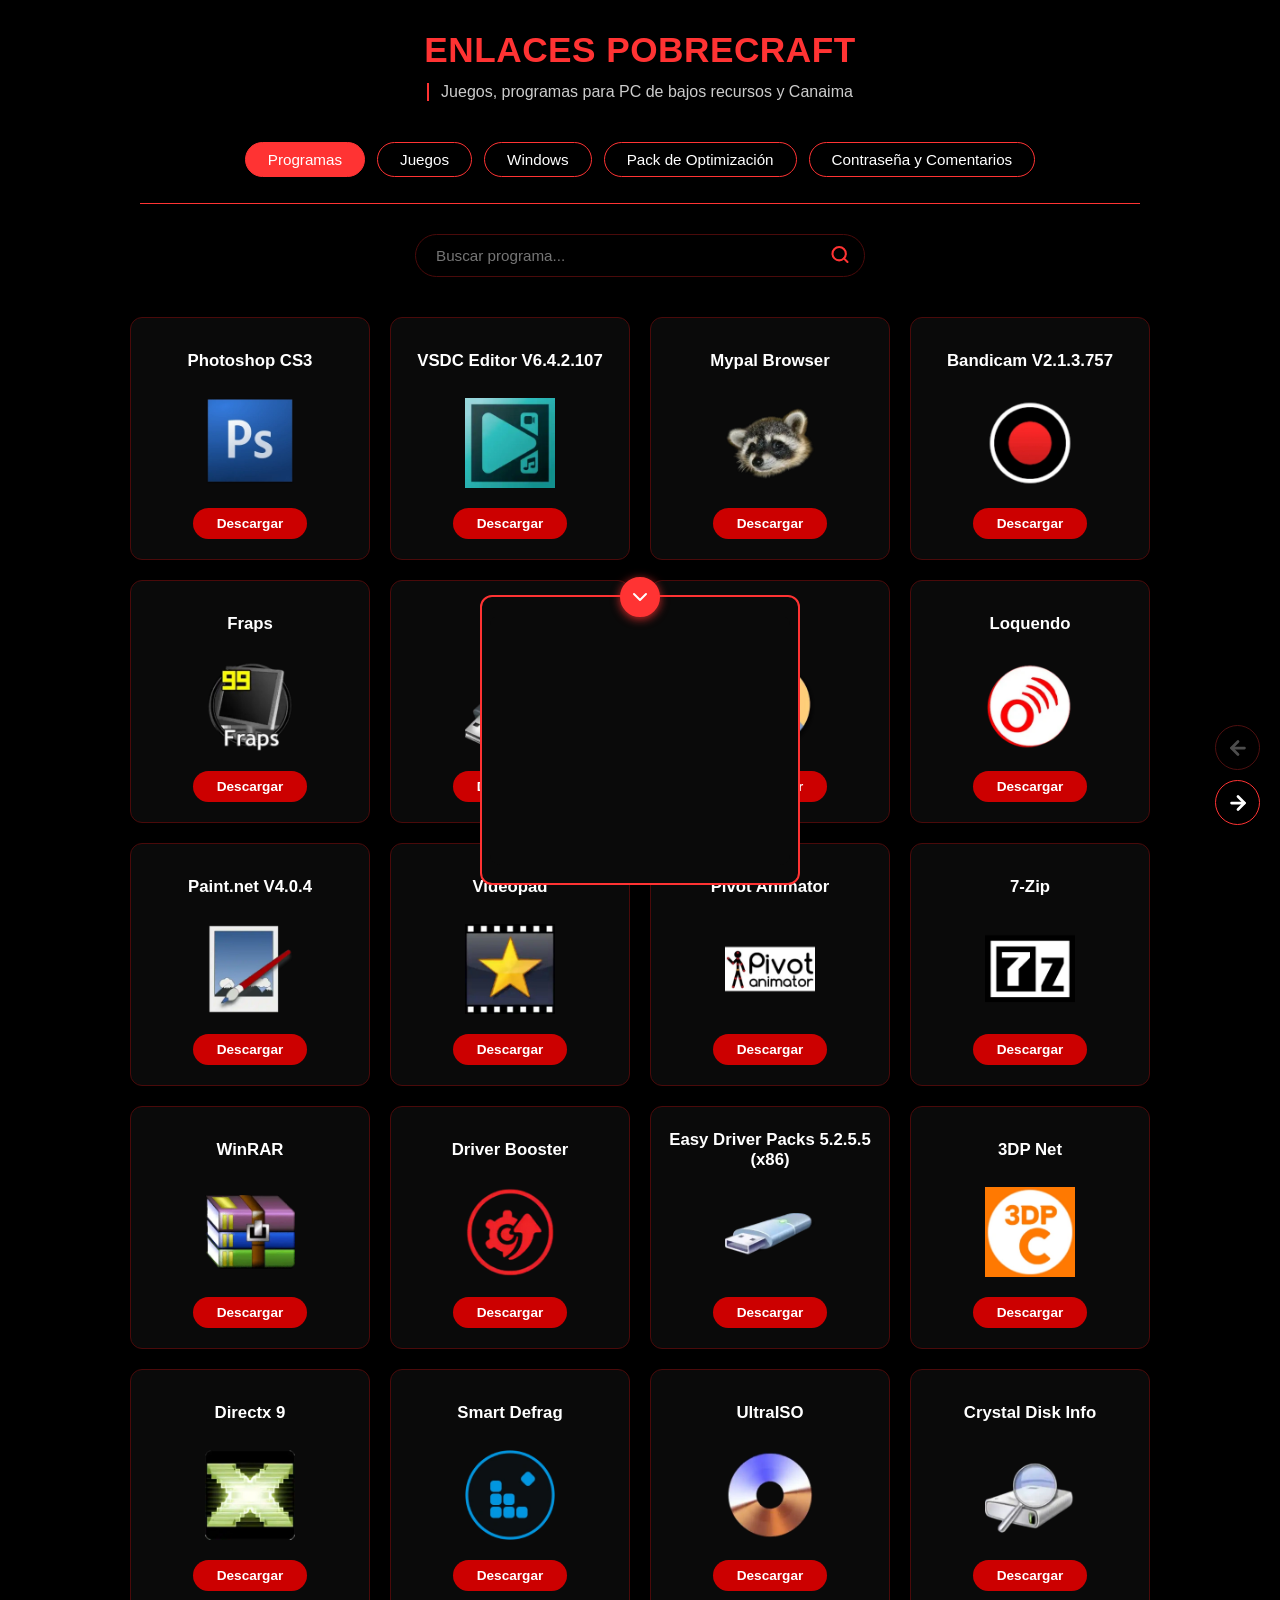
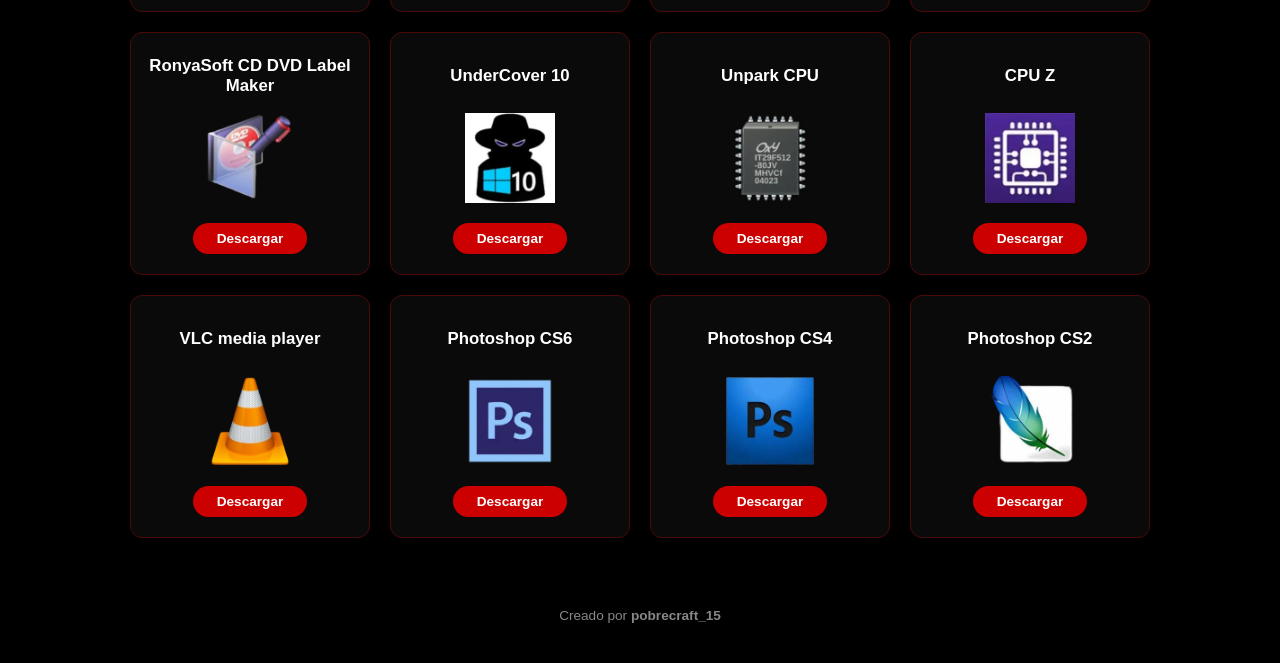
==== index.html @ 485fcf5f "Update index.html" ====
<!doctypehtml><html lang=es><meta charset=UTF-8><meta content="width=device-width,initial-scale=1"name=viewport><meta content=0d13cf83eda717b4641b2964db756dd1c4024d02 name=0d13cf83eda717b4641b2964db756dd1c4024d02><title>Enlaces Pobrecraft, Juegos para PC de Bajos Recursos y Canaima</title><meta content="Descarga gratis juegos, programas, sistemas Windows y packs de optimización para la Canaima y PC de bajos recursos. Enlaces directos de MediaFire, Google Drive y Pixeldrain."name=description><meta content="pobrecraft, enlaces pobrecraft, juegos para pc de bajos recursos, juegos para canaima, programas livianos, windows lite, minios, optimizar pc, descargar juegos gratis, juegos de canaima viejos, pack de juegos flash para pc, windows 7 minios 32 bits, juegos para canaima, pack de juegos para pc, juegos para canaima letras rojas, descargar windows 7 minios"name=keywords><meta content=Pobrecraft name=author><meta content="index, follow, max-image-preview:large"name=robots><meta content=#000000 name=theme-color><meta content=" default-src 'self'; script-src 'self' 'unsafe-inline' https://cdn.jsdelivr.net https://cdnjs.cloudflare.com https://quarrelsomebitter.com; style-src 'self' 'unsafe-inline'; img-src 'self' data: https: https://quarrelsomebitter.com; media-src 'self' https: blob:; connect-src 'self' https://*.supabase.co wss://*.supabase.co https://cdn.jsdelivr.net https://cdnjs.cloudflare.com https://quarrelsomebitter.com; frame-src 'self' https://quarrelsomebitter.com https://*.a-ads.com; "http-equiv=Content-Security-Policy><link href=https://pobrecraft.qzz.io/ rel=canonical><meta content=website property=og:type><meta content="Enlaces Pobrecraft"property=og:site_name><meta content="🎮 Juegos y Programas para PC de Bajos Recursos y Canaima"property=og:title><meta content="Más de 100 juegos clásicos, programas livianos, Windows MiniOS y packs de optimización. Todo gratis y probado para PC patata y laptop del gobierno. 👇 Link en los comentarios"property=og:description><meta content=https://pobrecraft.qzz.io/ property=og:url><meta content=https://pobrecraft.qzz.io/img/portada-pobrecraft.jpeg property=og:image><meta content=https://pobrecraft.qzz.io/img/portada-pobrecraft.jpeg property=og:image:secure_url><meta content=image/jpeg property=og:image:type><meta content=1024 property=og:image:width><meta content=1024 property=og:image:height><meta content="Enlaces Pobrecraft - Juegos y programas para PC de bajos recursos"property=og:image:alt><meta content=es_ES property=og:locale><link href=https://cdn.jsdelivr.net rel=preconnect crossorigin><link href=img/icon.webp rel=icon type=image/png><script type=application/ld+json>{
    "@context": "https://schema.org",
    "@type": "WebSite",
    "name": "Enlaces Pobrecraft",
    "url": "https://pobrecraft.qzz.io/",
    "description": "Descarga gratis juegos, programas, sistemas Windows y packs de optimización para la Canaima y PC de bajos recursos.",
    "inLanguage": "es",
    "publisher": {
      "@type": "Organization",      "name": "Pobrecraft",
      "logo": {
        "@type": "ImageObject",
        "url": "https://pobrecraft.qzz.io/img/portada-pobrecraft.jpeg"
      }
    }
  }</script><script>!function(){try{var a=navigator.hardwareConcurrency||2,e=navigator.deviceMemory||2;(a<=2||e<=2)&&document.documentElement.classList.add("low-power")}catch(a){}}()</script><style>:root{--bg-primary:#000000;--bg-secondary:#0a0a0a;--bg-input:#000000;--text-light:#ffffff;--text-muted:#cccccc;--text-dark:#888888;--red-main:#ff3333;--red-dark:#4a0a0a;--red-hover:#cc0000}*{margin:0;padding:0;box-sizing:border-box}body{background:var(--bg-primary);font-family:"Segoe UI",Tahoma,Arial,sans-serif;color:var(--text-light);padding:20px}body.modal-abierto{overflow:hidden!important}.container{max-width:1000px;margin:0 auto;text-align:center;padding:10px 20px 20px}.header h1{font-size:2.2rem;color:var(--red-main);font-weight:600;margin-bottom:8px;letter-spacing:.5px}.subheader{color:var(--text-muted);font-size:1rem;border-left:2px solid var(--red-main);padding-left:12px;display:inline-block;margin-top:5px}.tabs-container{margin:15px auto 30px;max-width:1000px}.tabs{display:flex;flex-wrap:wrap;justify-content:center;border-bottom:1px solid var(--red-main);padding-bottom:20px}.tab-label{background:var(--bg-primary);color:var(--text-light);border:1px solid var(--red-main);border-radius:50px;padding:8px 22px;margin:6px;cursor:pointer;font-weight:500;font-size:.95rem}.tab-label:hover{background:var(--red-dark)}input[type=radio]{display:none}#tab1:checked~.tabs-container .tabs .tab-label[for=tab1],#tab2:checked~.tabs-container .tabs .tab-label[for=tab2],#tab3:checked~.tabs-container .tabs .tab-label[for=tab3],#tab4:checked~.tabs-container .tabs .tab-label[for=tab4],#tab5:checked~.tabs-container .tabs .tab-label[for=tab5]{background:var(--red-main);color:#fff}.contenidos{max-width:1100px;margin:0 auto}.tab-content{display:none}#tab1:checked~.contenidos #contenido-programas,#tab2:checked~.contenidos #contenido-juegos,#tab3:checked~.contenidos #contenido-sistemas,#tab4:checked~.contenidos #contenido-pack-de-optimizacion,#tab5:checked~.contenidos #contenido-como-descargar{display:block}.search-wrapper{position:relative;width:100%;max-width:450px;margin:0 auto 30px}.search-input{width:100%;padding:12px 40px 12px 20px;background:var(--bg-input);border:1px solid var(--red-dark);color:var(--text-light);border-radius:50px;font-size:.95rem}.search-input:focus{border-color:var(--red-main);outline:0}.btn-buscar{position:absolute;right:15px;top:50%;transform:translateY(-50%);background:0 0;border:none;color:var(--red-main);cursor:pointer}.grid-cards{display:flex;flex-wrap:wrap;justify-content:center}.card{background:var(--bg-secondary);border:1px solid var(--red-dark);border-radius:12px;padding:20px 15px;margin:10px;flex:1 1 210px;max-width:240px;display:flex;flex-direction:column;align-items:center;text-align:center;content-visibility:auto;contain-intrinsic-size:240px 260px}.card:hover{border-color:var(--red-main)}.card strong{font-size:1.05rem;color:var(--text-light);margin-bottom:15px;min-height:45px;display:flex;align-items:center;justify-content:center}.card h3{font-size:1.05rem;color:var(--text-light);margin-bottom:15px;min-height:45px;display:flex;align-items:center;justify-content:center;font-weight:700}.card img{width:90px;height:90px;object-fit:contain;margin-bottom:20px}.btn-descargar{background:var(--red-hover);color:#fff;text-decoration:none;font-weight:700;font-size:.85rem;padding:8px 24px;border-radius:50px;display:inline-block}.btn-descargar:hover{background:var(--red-main)}.oculto-busqueda,.oculto-pagina{display:none!important}.no-results{text-align:center;color:var(--text-muted);margin-top:20px;padding:20px}.paginacion-flotante{position:fixed;bottom:75px;right:20px;display:none;flex-direction:column;align-items:center;z-index:100005}.paginacion-flotante.activa{display:flex}.btn-flotante-pag,.btn-subir{background:var(--bg-primary);color:var(--text-light);width:45px;height:45px;border-radius:50%;border:1px solid var(--red-main);margin-top:10px;display:flex;align-items:center;justify-content:center;cursor:pointer}.btn-flotante-pag:hover,.btn-subir:hover{background:var(--red-main)}.btn-subir{position:fixed;bottom:20px;right:20px;display:none;z-index:100005}.sugerencias-box{position:absolute;top:48px;width:100%;background:var(--bg-secondary);border:1px solid var(--red-dark);border-radius:15px;z-index:1000;overflow:hidden;display:none;text-align:left}.sugerencia-item{padding:10px 20px;cursor:pointer;color:var(--text-muted);border-bottom:1px solid var(--red-dark)}.sugerencia-item:hover{background:var(--red-dark);color:var(--text-light)}.lista-simple{background:var(--bg-secondary);border-radius:15px;padding:20px;border:1px solid var(--red-dark)}.seccion-titulo{color:var(--red-main);font-size:1.8rem;margin:30px 0 20px 0;text-align:center}footer{text-align:center;margin-top:40px;padding:20px;color:var(--text-dark);font-size:.85rem}.caja-descarga{background:var(--bg-secondary);border:1px solid var(--red-dark);border-radius:2px;padding:20px 15px;max-width:650px;margin:1px auto;display:flex;flex-direction:column;align-items:center;text-align:center}#titulo-producto{color:var(--red-main);font-size:2.2rem;margin-bottom:5px;font-weight:700}.img-producto{width:150px;height:80px;object-fit:contain;border-radius:0;margin-bottom:8px;box-shadow:none}.btn-obtener .icon-servidor{width:64px;height:70px;margin-left:5px;object-fit:contain}.texto-info{color:var(--text-muted);font-size:1.1rem;margin-bottom:1px}.contenedor-enlace{margin:15px 0 25px 0;min-height:50px;display:flex;justify-content:center;align-items:center}.contador-texto{font-size:1.3rem;font-weight:700}.btn-obtener{background:#00c;color:#fff;text-decoration:none;font-weight:700;font-size:1.2rem;padding:12px 35px;border-radius:50px;display:flex;align-items:center;justify-content:center}.btn-obtener:hover{background:#00f}.btn-obtener .icon-servidor{width:40px;height:30px;margin-left:5px}.seccion-requisitos{width:100%;text-align:left;margin-top:15px;padding-top:20px;border-top:1px solid var(--red-dark);color:var(--text-light);line-height:1.6}.seccion-requisitos h3{color:var(--red-main);font-size:1.4rem;margin-bottom:15px}.seccion-requisitos b,.seccion-requisitos strong{color:var(--text-muted)}.btn-obtener.google{background:#0f9d58}.btn-obtener.google:hover{background:#0b8043}.btn-obtener.nada:hover{background:red}.btn-obtener.rojo{background:var(--red-hover)}.btn-obtener.rojo:hover{background:var(--red-main)}.btn-obtener.pixeldrain{background:#08c}.btn-obtener.pixeldrain:hover{background:#069}@media (max-width:768px){.header h1{font-size:1.8rem}.subheader{font-size:.95rem;border-left:none;padding-left:0;display:block;margin-top:10px}.tabs{flex-wrap:wrap;justify-content:center;border-bottom:none;padding-bottom:10px}.tab-label{flex:1 1 40%;text-align:center;margin:5px}.caja-descarga{margin:15px auto;padding:20px 15px;max-width:100%}}@media (max-width:480px){body{padding:10px}.header h1{font-size:1.5rem}.tab-label{flex:1 1 100%;margin:4px 0}.search-wrapper{max-width:100%}.search-input{padding:14px 45px 14px 20px;font-size:1rem}.card{flex:1 1 100%;max-width:100%;margin:10px 0}.paginacion-flotante{right:10px;bottom:65px}.btn-flotante-pag,.btn-subir{width:40px;height:40px;margin-top:8px}.btn-flotante-pag svg,.btn-subir svg{width:18px;height:18px}}.modal-overlay{position:fixed;top:0;left:0;width:100%;height:100%;background:rgba(0,0,0,.95);display:flex;justify-content:center;align-items:flex-start;padding:0;z-index:9999;overflow-y:auto}.modal-content.caja-descarga{position:relative;width:100%;min-height:100vh;height:auto;max-width:100%;max-height:none;border-radius:0;border:none;overflow:visible;margin:0;padding:50px 20px 30px 20px;box-sizing:border-box;display:flex;flex-direction:column;align-items:center;text-align:center;background:var(--bg-secondary)}.modal-close{position:fixed;top:15px;right:20px;background:rgba(255,255,255,.08);border:1px solid var(--red-main);color:var(--text-light);width:42px;height:42px;border-radius:50%;font-size:1.8rem;cursor:pointer;display:flex;align-items:center;justify-content:center;z-index:10000}.modal-close:hover{background:var(--red-main);color:#fff}.modal-content.modal-ampliado{width:100%;max-width:100%;min-height:100vh;height:auto;max-height:none;background:var(--bg-primary);border:none;border-radius:0;padding:30px 20px 100px;position:relative;justify-content:flex-start}.modal-content.modal-ampliado .modal-close{position:fixed;top:15px;right:20px;background:rgba(255,255,255,.08);border:none;width:40px;height:40px;border-radius:50%;color:var(--text-muted);font-size:1.6rem;display:flex;align-items:center;justify-content:center;z-index:10000}.modal-content.modal-ampliado .modal-close:hover{background:var(--red-main);color:#fff}.modal-header-horizontal{display:flex;align-items:center;justify-content:center;gap:25px;width:100%;margin-bottom:20px;flex-wrap:wrap}.modal-header-horizontal .img-producto{width:110px;height:110px;object-fit:contain;border-radius:15px;margin-bottom:0}.modal-header-horizontal #modal-titulo{font-size:2.3rem;color:var(--text-light);font-weight:700;margin:0;text-align:left}.modal-descripcion{background:0 0;border:none;width:100%;max-width:800px;padding:0;margin:10px auto 20px auto}.seccion-requisitos{width:100%;max-width:800px;margin:0 auto;border-top:none;padding-top:0;text-align:center}.seccion-requisitos h3{color:var(--text-light);font-size:1.1rem;margin-bottom:15px}.seccion-requisitos ul{list-style:none;padding:0;margin:0;display:grid;grid-template-columns:repeat(auto-fit,minmax(200px,1fr));gap:12px}.seccion-requisitos ul li{background:var(--bg-secondary);border:1px solid var(--red-dark);border-radius:6px;padding:12px 15px;font-size:.9rem;color:var(--text-light);display:flex;align-items:center;text-align:left}.seccion-requisitos ul li b,.seccion-requisitos ul li strong{color:var(--red-main);min-width:80px;margin-right:5px}.contenedor-enlace{margin:20px 0 15px 0}@media (max-width:768px),(max-height:600px){.modal-header-horizontal .img-producto{width:85px;height:85px}.modal-header-horizontal #modal-titulo{font-size:1.8rem}.modal-content.modal-ampliado{padding:20px 15px}.seccion-requisitos ul{grid-template-columns:1fr 1fr}}@media (max-width:480px){.seccion-requisitos ul{grid-template-columns:1fr}}body.modal-abierto .btn-subir,body.modal-abierto .paginacion-flotante{display:none!important}.contenedor-ads-fijo{position:fixed!important;bottom:15px!important;left:50%!important;transform:translateX(-50%)!important;width:320px!important;height:290px!important;max-width:calc(100vw - 30px)!important;background:var(--bg-secondary)!important;border:2px solid var(--red-main)!important;border-radius:12px!important;z-index:100000!important;display:flex!important;justify-content:center!important;align-items:center!important;overflow:visible!important;pointer-events:auto!important;box-shadow:0 6px 24px rgb(0 0 0 / .85)!important}#frame{width:300px!important;height:250px!important;max-width:100%!important;max-height:100%!important;overflow:hidden!important;display:flex!important;align-items:center!important;justify-content:center!important;position:relative!important}#frame>*{max-width:100%!important;max-height:100%!important}.ad-cerrar-btn{position:absolute!important;top:-20px!important;left:50%!important;transform:translateX(-50%)!important;background:var(--red-main)!important;border:2px solid var(--red-main)!important;border-radius:50%!important;width:40px!important;height:40px!important;display:flex!important;justify-content:center!important;align-items:center!important;cursor:pointer!important;color:#fff!important;z-index:100002!important;pointer-events:auto!important;box-shadow:0 2px 10px rgb(255 51 51 / .8)!important;transition:transform .15s ease,background .15s ease!important}.ad-cerrar-btn:hover{background:#f55!important;border-color:#f55!important;transform:translateX(-50%) scale(1.1)!important}.comentarios-seccion{max-width:600px;margin:0 auto;text-align:left}.comentario-formulario{display:flex;flex-direction:column;gap:14px;background:var(--bg-secondary);border:1px solid var(--red-dark);padding:20px;border-radius:14px}.comentario-avatar-preview-wrap{display:flex;align-items:center;gap:15px}.comentario-avatar-img{width:55px;height:55px;border-radius:8px;object-fit:cover;flex-shrink:0}.btn-subir-avatar:hover{background:var(--red-dark);border-color:var(--red-main)}.avatar-tip{font-size:.75rem;color:var(--text-dark)}.lista-comentarios{display:flex;flex-direction:column;gap:12px;margin-top:10px}.comentario-swipe-wrap{position:relative}.comentario-swipe-icon{position:absolute;top:0;left:0;bottom:0;width:60px;display:flex;align-items:center;justify-content:center;color:var(--red-main);opacity:0;z-index:0;pointer-events:none}.comentario-tarjeta{display:flex;gap:14px;background:0 0;border:none;border-radius:0;padding:8px 0;transition:opacity .2s ease,transform .2s ease;position:relative;z-index:1;touch-action:pan-y}.comentario-tarjeta.arrastrando{transition:none;cursor:grabbing}.comentario-tarjeta-avatar{width:44px;height:44px;border-radius:50%;object-fit:cover;background:#000;flex-shrink:0}.comentario-tarjeta-avatar-reply{width:34px;height:34px}.comentario-tarjeta-contenido{display:flex;flex-direction:column;gap:5px;width:100%;align-items:flex-start}.comentario-tarjeta-header{display:flex;justify-content:space-between;align-items:center;flex-wrap:wrap;gap:8px}.comentario-autor{color:var(--red-main);font-size:.95rem}.comentario-fecha{color:var(--text-dark);font-size:.75rem}.comentario-mensaje{color:var(--text-muted);font-size:.9rem;line-height:1.4;word-break:break-word}.comentario-mensaje-imagen{max-width:100%;max-height:280px;border-radius:10px;margin-top:8px;margin-left:0;margin-right:0;display:block;object-fit:contain}.comentario-acciones{display:flex;gap:14px;margin-top:4px}.btn-responder-texto{background:0 0;border:none;color:var(--text-dark);font-size:.8rem;font-weight:700;cursor:pointer;padding:0}.btn-responder-texto:hover{color:var(--red-main)}.comentario-respuestas-lista{margin:10px 0 0 58px;display:flex;flex-direction:column;gap:10px;border-left:none;padding-left:0}@media (max-width:480px){.comentario-respuestas-lista{margin-left:30px}}.comentario-respuesta-caja{display:none;margin:10px 0 4px 0;gap:10px}.comentario-respuesta-caja.activa{display:flex;align-items:flex-start;animation:comentario-respuesta-aparecer .15s ease}@keyframes comentario-respuesta-aparecer{from{opacity:0;transform:translateY(-4px)}to{opacity:1;transform:translateY(0)}}.comentario-respuesta-caja img{width:32px;height:32px;border-radius:50%;object-fit:cover;background:#000;flex-shrink:0;margin-top:2px}.form-respuesta{flex:1;min-width:0}.comentario-respuesta-input-wrap{display:flex;flex-direction:column;gap:8px}.comentario-respuesta-nombre{background:var(--bg-input);border:none;border-bottom:1px solid var(--red-dark);color:var(--text-light);font-size:.8rem;padding:4px 2px;max-width:220px}.comentario-respuesta-nombre:focus{outline:0;border-bottom-color:var(--red-main)}.comentario-respuesta-textarea{width:100%;background:var(--bg-input);border:none;border-bottom:2px solid var(--red-dark);color:var(--text-light);padding:6px 2px;font-size:.9rem;resize:none;font-family:inherit}.comentario-respuesta-textarea:focus{outline:0;border-bottom-color:var(--red-main)}.comentario-respuesta-acciones{display:flex;align-items:center;gap:8px}.btn-adjuntar-imagen{display:flex;align-items:center;justify-content:center;width:34px;height:34px;border-radius:50%;border:1px solid var(--red-dark);color:var(--text-light);cursor:pointer;flex-shrink:0}.btn-adjuntar-imagen:hover{border-color:var(--red-main);color:var(--red-main)}.btn-respuesta-cancelar,.btn-respuesta-enviar{border-radius:20px;padding:6px 16px;font-size:.85rem;font-weight:600;cursor:pointer;border:none}.btn-respuesta-cancelar{background:0 0;color:var(--text-muted)}.btn-respuesta-cancelar:hover{color:var(--text-light)}.btn-respuesta-enviar{background:var(--red-hover);color:#fff}.btn-respuesta-enviar:hover{background:var(--red-main)}.btn-respuesta-enviar:disabled{opacity:.6;cursor:default}.comentario-imagen-adjunta-wrap{display:flex;align-items:center;gap:12px}.comentario-imagen-preview-wrap{display:none;position:relative;width:70px}.comentario-imagen-preview-wrap.activa{display:inline-block}.comentario-imagen-preview{width:70px;height:70px;object-fit:cover;border-radius:8px;display:block}.btn-quitar-imagen{position:absolute;top:-8px;right:-8px;width:22px;height:22px;border-radius:50%;background:var(--bg-primary);border:1px solid var(--red-main);color:#fff;display:flex;align-items:center;justify-content:center;cursor:pointer;font-size:.9rem;line-height:1;padding:0}.comentarios-header-row{display:flex;align-items:center;justify-content:space-between;gap:10px;position:relative;margin:25px 0 15px}.comentarios-titulo{color:var(--text-light);margin:0;text-align:left;border-left:3px solid var(--red-main);padding-left:10px}.btn-notificaciones{position:relative;background:0 0;border:1px solid var(--red-dark);color:var(--text-light);width:38px;height:38px;border-radius:50%;display:none;align-items:center;justify-content:center;cursor:pointer;flex-shrink:0}.btn-notificaciones:hover{border-color:var(--red-main);color:var(--red-main)}.badge-notificaciones{position:absolute;top:-4px;right:-4px;background:var(--red-main);color:#fff;font-size:.65rem;font-weight:700;min-width:16px;height:16px;border-radius:8px;display:none;align-items:center;justify-content:center;padding:0 4px}.panel-notificaciones{display:none;position:absolute;top:110%;right:0;width:280px;max-height:320px;overflow-y:auto;background:var(--bg-secondary);border:1px solid var(--red-dark);border-radius:12px;padding:6px;z-index:500}.panel-notificaciones.activo{display:block}.notificacion-item{padding:10px;border-bottom:1px solid #1f1f1f;font-size:.8rem;color:var(--text-muted);cursor:pointer;text-align:left;border-radius:8px}.notificacion-item:last-child{border-bottom:none}.notificacion-item:hover{background:#151515}.notificacion-item strong{color:var(--red-main)}.notificacion-vacia{text-align:center;color:var(--text-dark);font-size:.8rem;padding:14px}@media (max-width:480px){.comentario-respuestas-lista{margin-left:30px;padding-left:10px}}.respuesta-status{color:var(--red-main);font-size:.8rem;min-height:1em}.toast-notificacion{position:fixed;top:20px;left:50%;transform:translateX(-50%);width:calc(100% - 40px);max-width:380px;background:var(--bg-secondary);border:1px solid var(--red-main);border-radius:12px;padding:12px 16px;color:var(--text-muted);font-size:.9rem;text-align:left;cursor:pointer;z-index:100010;animation:comentario-respuesta-aparecer .2s ease}.toast-notificacion strong{color:var(--red-main)}.btn-ver-respuestas{display:inline-flex;align-items:center;gap:6px;margin:8px 0 4px 58px;background:0 0;border:none;color:var(--red-main);font-size:.85rem;font-weight:700;cursor:pointer;padding:6px 12px;border-radius:20px;transition:background .2s;width:fit-content}.btn-ver-respuestas:hover{background:rgba(255,51,51,.1)}.btn-ver-respuestas svg{transition:transform .2s ease}.btn-ver-respuestas.activo svg{transform:rotate(180deg)}@media (max-width:480px){.btn-ver-respuestas{margin-left:30px}}.comentario-avatar-img{width:55px;height:55px;border-radius:8px;object-fit:contain;background:0 0;flex-shrink:0;display:block}.comentario-tarjeta-avatar{width:44px;height:44px;border-radius:8px;object-fit:contain;background:0 0;flex-shrink:0;display:block}.comentario-tarjeta-avatar-reply{width:34px;height:34px}.comentario-respuesta-caja img{width:32px;height:32px;border-radius:6px;object-fit:contain;background:0 0;flex-shrink:0;margin-top:2px;display:block}.comentario-avatar-img{padding:2px}.comentario-tarjeta-avatar{padding:2px}.comentario-respuesta-caja img{padding:2px}.comentario-referencia{display:inline-block;font-size:.75rem;color:var(--red-main);background:rgba(255,51,51,.08);border-left:2px solid var(--red-main);padding:3px 8px;border-radius:4px;margin-bottom:4px;font-weight:600}.comentario-referencia strong{color:#f66;font-weight:700}.input-nombre-wrapper{position:relative;width:100%}.input-nombre-wrapper .search-input{padding-right:48px}.btn-editar-nombre{position:absolute;right:10px;top:50%;transform:translateY(-50%);background:0 0;border:none;color:var(--text-dark);cursor:pointer;padding:7px;border-radius:50%;display:flex;align-items:center;justify-content:center;transition:color .2s,background .2s}.btn-editar-nombre:hover{color:var(--red-main);background:rgba(255,51,51,.1)}.btn-voto{display:inline-flex;align-items:center;gap:4px;background:0 0;border:none;color:var(--text-dark);cursor:pointer;padding:4px 8px;border-radius:20px;font-size:.85rem;font-weight:600;transition:background .2s,color .2s}.btn-voto:hover{background:rgba(255,255,255,.06);color:var(--text-light)}.btn-voto .icono-voto{font-size:1rem;line-height:1}.btn-voto .contador-voto{font-size:.8rem;color:var(--text-muted)}.btn-borrar-comentario{background:0 0;border:none;color:var(--text-dark);cursor:pointer;padding:5px;border-radius:50%;display:inline-flex;align-items:center;justify-content:center;margin-left:auto;transition:color .2s,background .2s}.btn-borrar-comentario:hover{color:var(--red-main);background:rgba(255,51,51,.1)}.btn-adjuntar-gif{background:0 0;color:var(--text-light);font-weight:700}.btn-adjuntar-gif:hover{border-color:var(--red-main);color:var(--red-main)}.comentario-imagen-adjunta-wrap::after{content:"GIF máx 2 MB";font-size:.7rem;color:var(--text-dark);margin-left:auto}.comentario-mensaje-gif{max-width:100%;max-height:280px;border-radius:10px;margin-top:8px;display:block;object-fit:contain}#comment-email{max-width:100%}#comment-form{max-width:550px;margin-left:auto;margin-right:auto;margin-top:40px}.lista-comentarios{display:flex;flex-direction:column;gap:18px;margin-top:10px}video.comentario-mensaje-gif{max-width:100%;max-height:280px;border-radius:10px;margin-top:8px;display:block;object-fit:contain;background:#000}video.comentario-imagen-preview{width:70px;height:70px;object-fit:cover;border-radius:8px;display:block;background:#000}.btn-adjuntar-video{background:0 0;color:var(--text-light);font-weight:700}.btn-adjuntar-video:hover{border-color:#08c;color:#08c}.video-wrap{position:relative;display:block;width:100%;max-width:480px;line-height:0;cursor:pointer;margin-top:8px;border-radius:10px;overflow:hidden}video.video-reproducible{display:block;max-width:100%;width:100%;max-height:480px;min-height:180px;border-radius:10px;background:#000;cursor:pointer;object-fit:contain}.video-wrap::after{content:"";position:absolute;top:50%;left:50%;transform:translate(-50%,-50%) scale(.9);width:54px;height:54px;background-color:rgba(0,0,0,.55);background-image:url("data:image/svg+xml;utf8,<svg xmlns='http://www.w3.org/2000/svg' viewBox='0 0 24 24' fill='%23ffffff'><polygon points='8,5 19,12 8,19'/></svg>");background-size:26px 26px;background-repeat:no-repeat;background-position:56% 50%;border-radius:50%;pointer-events:none;opacity:0;transition:opacity .15s ease,transform .15s ease;z-index:2}.video-wrap[data-paused=true]::after{opacity:1;transform:translate(-50%,-50%) scale(1)}.video-wrap:hover::after{opacity:1;transform:translate(-50%,-50%) scale(1)}.video-wrap[data-paused=false]::after{content:"";background-image:url("data:image/svg+xml;utf8,<svg xmlns='http://www.w3.org/2000/svg' viewBox='0 0 24 24' fill='%23ffffff'><rect x='6' y='5' width='4' height='14' rx='1'/><rect x='14' y='5' width='4' height='14' rx='1'/></svg>");background-size:22px 22px;background-repeat:no-repeat;background-position:center;font-size:0;padding-left:0}.video-wrap[data-paused=false]:not(:hover)::after{opacity:0;transform:translate(-50%,-50%) scale(.9)}.comentario-swipe-wrap{content-visibility:auto;contain-intrinsic-size:90px}.seo-banner{background:var(--bg-secondary);border:1px solid var(--red-dark);border-radius:12px;padding:15px 20px;margin:0 auto 30px auto;max-width:800px;color:var(--text-muted);font-size:.9rem;line-height:1.6;text-align:center}.seo-banner strong{color:var(--text-light)}.seo-banner{position:relative;padding-right:40px}.btn-cerrar-seo{position:absolute;top:5px;right:10px;background:0 0;border:none;color:var(--text-dark);font-size:1.5rem;font-weight:700;cursor:pointer;line-height:1;padding:0;transition:color .2s}.btn-cerrar-seo:hover{color:var(--red-main)}.comment-video-container{position:relative;width:100%;max-width:480px;margin-top:8px;border-radius:10px;overflow:hidden;background:#000;cursor:pointer;min-height:180px}.video-thumbnail{position:relative;width:100%;padding-top:56.25%;background:#111}.video-poster{position:absolute;top:0;left:0;width:100%;height:100%;object-fit:cover;display:block}.video-play-icon{position:absolute;top:50%;left:50%;transform:translate(-50%,-50%);width:64px;height:64px;background:rgb(0 0 0 / .6);border-radius:50%;display:flex;align-items:center;justify-content:center;transition:background .2s,transform .2s;pointer-events:none}.video-thumbnail:hover .video-play-icon{background:rgb(255 51 51 / .9);transform:translate(-50%,-50%) scale(1.1)}.video-loading-overlay{position:absolute;top:0;left:0;width:100%;height:100%;background:rgb(0 0 0 / .85);display:flex;flex-direction:column;align-items:center;justify-content:center;z-index:10}.circular-progress{position:relative;width:100px;height:100px;display:flex;align-items:center;justify-content:center}.progress-ring{position:absolute;top:0;left:0;transform:rotate(-90deg)}.progress-ring__circle{transition:stroke-dashoffset .1s linear}.cancel-loading-btn{position:absolute;background:0 0;border:none;color:#fff;font-size:24px;cursor:pointer;width:40px;height:40px;display:flex;align-items:center;justify-content:center;border-radius:50%;transition:background .2s;z-index:11}.cancel-loading-btn:hover{background:rgb(255 255 255 / .2)}.progress-percentage{margin-top:10px;color:#fff;font-size:14px;font-weight:600;text-align:center;z-index:11}.comment-video{width:100%;display:block;max-height:480px;background:#000}.comentario-tarjeta{position:relative}.comentario-tarjeta.comentario-propio::after{content:"TÚ";position:absolute;top:0;right:0;font-size:.6rem;font-weight:700;color:#0f9d58;background:rgb(15 157 88 / .15);padding:2px 6px;border-radius:4px;letter-spacing:.5px}.comentario-tarjeta.arrastrando{will-change:transform}.comentario-mensaje-gif,.video-reproducible{transform:translateZ(0)}html.low-power *,html.low-power ::after,html.low-power ::before{animation-duration:0s!important;animation-iteration-count:1!important;animation-delay:0s!important;transition-duration:50ms!important;transition-delay:0s!important}html.low-power .card:hover{border-color:var(--red-dark)!important}html.low-power .btn-descargar:hover{background:var(--red-hover)!important}html.low-power .btn-obtener.google:hover,html.low-power .btn-obtener.pixeldrain:hover,html.low-power .btn-obtener.rojo:hover,html.low-power .btn-obtener:hover{background:inherit!important}html.low-power .contenedor-ads-fijo{box-shadow:none!important}html.low-power .modal-overlay{background:#0a0a0a!important}html.low-power .toast-notificacion{animation:none!important}.contenedor-ads-fijo{position:fixed!important;bottom:15px!important;left:50%!important;transform:translateX(-50%)!important;width:320px!important;height:290px!important;max-width:calc(100vw - 30px)!important;background:var(--bg-secondary)!important;border:2px solid var(--red-main)!important;border-radius:12px!important;z-index:100000!important;display:flex!important;justify-content:center!important;align-items:center!important;overflow:visible!important;pointer-events:auto!important;box-shadow:0 6px 24px rgb(0 0 0 / .85)!important}.ad-cerrar-btn{position:absolute!important;top:-20px!important;left:50%!important;transform:translateX(-50%)!important;background:var(--red-main)!important;border:2px solid var(--red-main)!important;border-radius:50%!important;width:40px!important;height:40px!important;display:flex!important;justify-content:center!important;align-items:center!important;cursor:pointer!important;color:#fff!important;z-index:100002!important;pointer-events:auto!important;box-shadow:0 2px 10px rgb(255 51 51 / .8)!important;transition:transform .15s ease,background .15s ease!important}.ad-cerrar-btn:hover{background:#f55!important;border-color:#f55!important;transform:translateX(-50%) scale(1.1)!important}.comentario-mensaje{white-space:pre-wrap}.comentario-mensaje a{color:#3b82f6;text-decoration:underline;word-break:break-all}.imagenes-multiples-wrap{display:flex;flex-direction:column;gap:8px;margin-top:8px}.btn-ver-mas-imagenes{background:var(--bg-input);border:1px solid var(--red-dark);color:var(--text-light);padding:6px 12px;border-radius:8px;font-size:.8rem;cursor:pointer;width:fit-content;transition:background .2s}.btn-ver-mas-imagenes:hover{background:var(--red-dark)}.contenedor-imagenes-ocultas{display:none;flex-direction:column;gap:8px}</style><link href=link.json rel=preload as=fetch crossorigin><link href=enlaces.js rel=preload as=script><script defer src=https://cdnjs.cloudflare.com/ajax/libs/dompurify/3.0.6/purify.min.js></script><script defer src=enlaces.js></script><header class=container><div class=header><h1>ENLACES POBRECRAFT</h1><p class=subheader>Juegos, programas para PC de bajos recursos y Canaima</div></header><input id=tab1 type=radio name=tabs checked> <input id=tab2 type=radio name=tabs> <input id=tab3 type=radio name=tabs> <input id=tab4 type=radio name=tabs> <input id=tab5 type=radio name=tabs><nav aria-label="Categorías de descargas"class=tabs-container><div class=tabs><label class=tab-label for=tab1>Programas</label> <label class=tab-label for=tab2>Juegos</label> <label class=tab-label for=tab3>Windows</label> <label class=tab-label for=tab4>Pack de Optimización</label> <label class=tab-label for=tab5>Contraseña y Comentarios</label></div></nav><main class=contenidos><div class=tab-content id=contenido-programas><div class=search-box><div class=search-wrapper><input id=searchProgramas class=search-input placeholder="Buscar programa..."> <button class=btn-buscar id=btnSearchProgramas><svg fill=none height=20 stroke=currentColor stroke-linecap=round stroke-linejoin=round stroke-width=2.5 viewBox="0 0 24 24"width=20><circle cx=11 cy=11 r=8></circle><line x1=21 x2=16.65 y1=21 y2=16.65></line></svg></button></div></div><div class=grid-cards id=programas-grid><div class=card data-name="photoshop cs3"><h3>Photoshop CS3</h3><img alt="descargar Photoshop CS3 para pc"src=img/Photoshop.webp decoding=async loading=lazy><a class=btn-descargar href=# onclick='return irAlEnlace("photoshop","img/Photoshop.webp"),!1'>Descargar</a></div><div class=card data-name="vsdc editor video"><h3>VSDC Editor V6.4.2.107</h3><img alt="descargar vsdc editor v6 gratis"src=img/editor.webp decoding=async><a class=btn-descargar href=# onclick='return irAlEnlace("vsdc","img/editor.webp"),!1'>Descargar</a></div><div class=card data-name="mypal browser navegador"><h3>Mypal Browser</h3><img alt="mypal windows 7"src=img/mypal.webp decoding=async loading=lazy><a class=btn-descargar href=# onclick='return irAlEnlace("Mypal Browser","img/mypal.webp"),!1'>Descargar</a></div><div class=card data-name="bandicam grabador"><h3>Bandicam V2.1.3.757</h3><img alt="bandicam para windows xp"src=img/Bandicam.webp decoding=async><a class=btn-descargar href=# onclick='return irAlEnlace("Bandicam","img/Bandicam.webp"),!1'>Descargar</a></div><div class=card data-name="fraps fps"><h3>Fraps</h3><img alt="fraps windows xp"src=img/Fraps.webp decoding=async loading=lazy><a class=btn-descargar href=# onclick='return irAlEnlace("Fraps","img/Fraps.webp"),!1'>Descargar</a></div><div class=card data-name="rufus usb"><h3>Rufus</h3><img alt="rufus para windows xp"src=img/rufus.webp decoding=async loading=lazy><a class=btn-descargar href=# onclick='return irAlEnlace("Rufus","img/rufus.webp"),!1'>Descargar</a></div><div class=card data-name="f.lux luz ojos"><h3>F.lux</h3><img alt="f.lux para pc"src=img/F.lux.webp decoding=async loading=lazy><a class=btn-descargar href=# onclick='return irAlEnlace("F.lux","img/F.lux.webp"),!1'>Descargar</a></div><div class=card data-name="loquendo voz texto"><h3>Loquendo</h3><img alt="descargar loquendo tts director 7 con todas las voces"src=img/loquendo.webp decoding=async loading=lazy><a class=btn-descargar href=# onclick='return irAlEnlace("Loquendo","img/loquendo.webp"),!1'>Descargar</a></div><div class=card data-name="paint.net edicion"><h3>Paint.net V4.0.4</h3><img alt="descargar paint.net v4.0.4 descargar"src=img/paint.webp decoding=async loading=lazy><a class=btn-descargar href=# onclick='return irAlEnlace("Paint.net","img/paint.webp"),!1'>Descargar</a></div><div class=card data-name="videopad editor"><h3>Videopad</h3><img alt="descargar videopad"src=img/videopad.webp decoding=async loading=lazy><a class=btn-descargar href=# onclick='return irAlEnlace("Videopad","img/videopad.webp"),!1'>Descargar</a></div><div class=card data-name="pivot animator animacion"><h3>Pivot Animator</h3><img alt="descargar pivot animator en español para pc"src=img/pivot.webp decoding=async loading=lazy><a class=btn-descargar href=# onclick='return irAlEnlace("Pivot Animator","img/pivot.webp"),!1'>Descargar</a></div><div class=card data-name="7-zip compresor"><h3>7-Zip</h3><img alt="7-zip descargar"src=img/7zip.webp decoding=async loading=lazy><a class=btn-descargar href=# onclick='return irAlEnlace("7-Zip","img/7zip.webp"),!1'>Descargar</a></div><div class=card data-name="winrar compresor"><h3>WinRAR</h3><img alt=WinRAR src=img/WinRaR.webp decoding=async loading=lazy><a class=btn-descargar href=# onclick='return irAlEnlace("WinRAR","img/WinRaR.webp"),!1'>Descargar</a></div><div class=card data-name="driver booster drivers"><h3>Driver Booster</h3><img alt="driver booster windows 7 32 bits"src="img/Driver Booster.webp"decoding=async loading=lazy><a class=btn-descargar href=# onclick='return irAlEnlace("Driver Booster","img/Driver Booster.webp"),!1'>Descargar</a></div><div class=card data-name="easy driver packs drivers"><h3>Easy Driver Packs 5.2.5.5 (x86)</h3><img alt="descargar easy driver packs 5.2 5.5 x86"src=img/drivers.webp decoding=async loading=lazy><a class=btn-descargar href=# onclick='return irAlEnlace("Easy Driver Packs 5.2.5.5 (x86)","img/drivers.webp"),!1'>Descargar</a></div><div class=card data-name="3dp net drivers red"><h3>3DP Net</h3><img alt=3DP src="img/3DP Net.webp"decoding=async loading=lazy><a class=btn-descargar href=# onclick='return irAlEnlace("3DP Net","img/3DP Net.webp"),!1'>Descargar</a></div><div class=card data-name="directx 9"><h3>Directx 9</h3><img alt="descargar directx 9 para windows 7 32 bits"src="img/Directx 9.webp"decoding=async loading=lazy><a class=btn-descargar href=# onclick='return irAlEnlace("Directx 9","img/Directx 9.webp"),!1'>Descargar</a></div><div class=card data-name="smart defrag"><h3>Smart Defrag</h3><img alt="descargar smart defrag gratis"src="img/Smart Defrag.webp"decoding=async loading=lazy><a class=btn-descargar href=# onclick='return irAlEnlace("Smart Defrag","img/Smart Defrag.webp"),!1'>Descargar</a></div><div class=card data-name=ultraiso><h3>UltraISO</h3><img alt="descargar ultraiso para windows 7"src=img/UltraISO.webp decoding=async loading=lazy><a class=btn-descargar href=# onclick='return irAlEnlace("UltraISO","img/UltraISO.webp"),!1'>Descargar</a></div><div class=card data-name="crystal disk info"><h3>Crystal Disk Info</h3><img alt="Crystal Disk Info"src="img/Crystal Disk Info.webp"decoding=async loading=lazy><a class=btn-descargar href=# onclick='return irAlEnlace("Crystal Disk Info","img/Crystal Disk Info.webp"),!1'>Descargar</a></div><div class=card data-name="ronyaSoft cd dvd label maker"><h3>RonyaSoft CD DVD Label Maker</h3><img alt="descargar ronyasoft cd dvd label maker"src="img/RonyaSoft CD DVD Label Maker.webp"decoding=async loading=lazy><a class=btn-descargar href=# onclick='return irAlEnlace("RonyaSoft CD DVD Label Maker","img/RonyaSoft CD DVD Label Maker.webp"),!1'>Descargar</a></div><div class=card data-name="undercover 10"><h3>UnderCover 10</h3><img alt="descargar undercover 10"src="img/UnderCover 10.webp"decoding=async loading=lazy><a class=btn-descargar href=# onclick='return irAlEnlace("UnderCover 10","img/UnderCover 10.webp"),!1'>Descargar</a></div><div class=card data-name="unpark cpu"><h3>Unpark CPU</h3><img alt="Unpark CPU"src="img/Unpark CPU.webp"decoding=async loading=lazy><a class=btn-descargar href=# onclick='return irAlEnlace("Unpark CPU","img/Unpark CPU.webp"),!1'>Descargar</a></div><div class=card data-name="cpu z"><h3>CPU Z</h3><img alt="CPU Z"src="img/cpu z.webp"decoding=async loading=lazy><a class=btn-descargar href=# onclick='return irAlEnlace("CPU Z","img/cpu z.webp"),!1'>Descargar</a></div><div class=card data-name="vlc media player"><h3>VLC media player</h3><img alt="VLC media player"src="img/VLC media player.webp"decoding=async loading=lazy><a class=btn-descargar href=# onclick='return irAlEnlace("VLC media player","img/VLC media player.webp"),!1'>Descargar</a></div><div class=card data-name="photoshop cs6"><h3>Photoshop CS6</h3><img alt="descargar photoshop cs6 para windows 7 32 bits"src="img/Photoshop CS6.webp"decoding=async loading=lazy><a class=btn-descargar href=# onclick='return irAlEnlace("Photoshop CS6","img/Photoshop CS6.webp"),!1'>Descargar</a></div><div class=card data-name="photoshop cs4"><h3>Photoshop CS4</h3><img alt="Photoshop CS4 para pc"src="img/Photoshop CS4.webp"decoding=async loading=lazy><a class=btn-descargar href=# onclick='return irAlEnlace("Photoshop CS4","img/Photoshop CS4.webp"),!1'>Descargar</a></div><div class=card data-name="photoshop cs2"><h3>Photoshop CS2</h3><img alt="descargar photoshop cs2 para windows 7 32 bits"src="img/Photoshop CS2.webp"decoding=async loading=lazy><a class=btn-descargar href=# onclick='return irAlEnlace("Photoshop CS2","img/Photoshop CS2.webp"),!1'>Descargar</a></div><div class=card data-name="camtasia studio 8"><h3>Camtasia Studio 8</h3><img alt="descargar camtasia studio 8 full español gratis para windows 10"src="img/Camtasia Studio 8.webp"decoding=async loading=lazy><a class=btn-descargar href=# onclick='return irAlEnlace("Camtasia Studio 8","img/Camtasia Studio 8.webp"),!1'>Descargar</a></div><div class=card data-name="java 8u 152"><h3>Java 8u 152</h3><img alt="descargarJava 8u 152"src=img/java.webp decoding=async loading=lazy><a class=btn-descargar href=# onclick='return irAlEnlace("Java 8u 152","img/java.webp"),!1'>Descargar</a></div><div class=card data-name="panda dome"><h3>Panda Dome</h3><img alt="descargar panda dome para windows xp 32 bits"src="img/Panda Dome.webp"decoding=async loading=lazy><a class=btn-descargar href=# onclick='return irAlEnlace("Panda Dome","img/Panda Dome.webp"),!1'>Descargar</a></div></div><div class=no-results id=noResultsProgramas style=display:none><svg fill=none height=40 stroke=#ef4444 stroke-linecap=round stroke-linejoin=round stroke-width=2.5 viewBox="0 0 24 24"width=40 style="display:block;margin:0 auto 10px"><path d="M9.09 9a3 3 0 0 1 5.83 1c0 2-3 3-3 3"></path><line x1=12 x2=12.01 y1=17 y2=17></line></svg> No se encontraron programas con ese nombre</div></div><div class=tab-content id=contenido-juegos><div class=search-box><div class=search-wrapper><input id=searchJuegos class=search-input placeholder="Buscar juego..."> <button class=btn-buscar id=btnSearchJuegos><svg fill=none height=20 stroke=currentColor stroke-linecap=round stroke-linejoin=round stroke-width=2.5 viewBox="0 0 24 24"width=20><circle cx=11 cy=11 r=8></circle><line x1=21 x2=16.65 y1=21 y2=16.65></line></svg></button></div><div class=seo-banner id=seo-banner-juegos><button class=btn-cerrar-seo id=btn-cerrar-seo type=button aria-label=Cerrar title=Cerrar>×</button> Descarga los mejores <strong>juegos clásicos para PC de bajos recursos</strong>. Probamos cada juego para asegurar su compatibilidad con Windows xp, Windows 7, netbooks y Canaimas.<h3>Ojo:</h3>Cada equipo es distinto, así que siempre revisa los requisitos mínimos antes de descargar para confirmar que corra en tu PC. Encuentra clásicos como PES 5, GTA San Andreas, FIFA 06 y Red Alert 2, con enlaces directos a MediaFire, Google Drive y Pixeldrain.</div></div><div class=grid-cards id=juegos-grid><div class=card data-name="counter strike 1.6 cs"><h3>Counter Strike 1.6</h3><img alt="descargar Counter Strike 1.6 no steam"src=img/counter.webp decoding=async loading=lazy><a class=btn-descargar href=# onclick='return irAlEnlace("Counter Strike 1.6","img/counter.webp"),!1'>Descargar</a></div><div class=card data-name="gta san andreas"><h3>GTA San Andreas</h3><img alt="descargar gta san andreas para windows 7 professional"src=img/gta.webp decoding=async loading=lazy><a class=btn-descargar href=# onclick='return irAlEnlace("GTA San Andreas","img/gta.webp"),!1'>Descargar</a></div><div class=card data-name=terraria><h3>Terraria</h3><img alt="descargar terraria 1.4.5.7"src=img/Terraria.webp decoding=async loading=lazy><a class=btn-descargar href=# onclick='return irAlEnlace("Terraria","img/Terraria.webp"),!1'>Descargar</a></div><div class=card data-name="halo combat evolved"><h3>Halo Combat Evolved</h3><img alt="halo combat evolved para windows 7"src=img/halo.webp decoding=async loading=lazy><a class=btn-descargar href=# onclick='return irAlEnlace("Halo Combat Evolved","img/halo.webp"),!1'>Descargar</a></div><div class=card data-name=doom><h3>Doom</h3><img alt="descargar doom para pc 32 bits"src=img/doom.webp decoding=async loading=lazy><a class=btn-descargar href=# onclick='return irAlEnlace("Doom","img/doom.webp"),!1'>Descargar</a></div><div class=card data-name="five nights at freddys 2"><h3>Five Nights at Freddy's 2</h3><img alt="five nights at freddy's 2 descargar para windows 7"src=img/fredy.webp decoding=async loading=lazy><a class=btn-descargar href=# onclick='return irAlEnlace("Five Nights at Freddy s 2","img/fredy.webp"),!1'>Descargar</a></div><div class=card data-name="warcraft iii"><h3>Warcraft III V1.27</h3><img alt="warcraft iii v1.27 para pc descargar"src=img/warcraft.webp decoding=async loading=lazy><a class=btn-descargar href=# onclick='return irAlEnlace("Warcraft III V1.27","img/warcraft.webp"),!1'>Descargar</a></div><div class=card data-name="plantas vs zombie plantas"><h3>Plantas VS Zombie</h3><img alt="plants vs zombies 1 descargar pc gratis windows 7"src="img/plantas xd.webp"decoding=async loading=lazy><a class=btn-descargar href=# onclick='return irAlEnlace("Plantas VS Zombie","img/plantas xd.webp"),!1'>Descargar</a></div><div class=card data-name="death road to canada"><h3>Death Road to Canada</h3><img alt="death road to canada para windows 7 descargar"src=img/canada.webp decoding=async loading=lazy><a class=btn-descargar href=# onclick='return irAlEnlace("Death Road to Canada","img/canada.webp"),!1'>Descargar</a></div><div class=card data-name="call of duty 1"><h3>Call of Duty 1</h3><img alt="descargar call of duty 1 para pc windows 7 32 bits gratis"src="img/Call of Duty 1.webp"decoding=async loading=lazy><a class=btn-descargar href=# onclick='return irAlEnlace("Call of Duty 1","img/Call of Duty 1.webp"),!1'>Descargar</a></div><div class=card data-name="gta 3"><h3>GTA 3</h3><img alt="gta 3 para pc windows 10"src="img/GTA 3.webp"decoding=async loading=lazy><a class=btn-descargar href=# onclick='return irAlEnlace("GTA 3","img/GTA 3.webp"),!1'>Descargar</a></div><div class=card data-name=assaultcube><h3>AssaultCube</h3><img alt=assault src=img/asalto.webp decoding=async loading=lazy><a class=btn-descargar href=# onclick='return irAlEnlace("AssaultCube","img/asalto.webp"),!1'>Descargar</a></div><div class=card data-name="dragonball z budokai"><h3>Dragonball Z Budokai X</h3><img alt=dbz src="img/Dragonball z budokai x.webp"decoding=async loading=lazy><a class=btn-descargar href=# onclick='return irAlEnlace("Dragonball Z Budokai X","img/Dragonball z budokai x.webp"),!1'>Descargar</a></div><div class=card data-name="fruit ninja"><h3>Fruit Ninja</h3><img alt=fruit src="img/Fruit ninja.webp"decoding=async loading=lazy><a class=btn-descargar href=# onclick='return irAlEnlace("Fruit Ninja","img/Fruit ninja.webp"),!1'>Descargar</a></div><div class=card data-name="quake iii arena"><h3>Quake III Arena</h3><img alt="quake arena descargar"src="img/Quake III arena.webp"decoding=async loading=lazy><a class=btn-descargar href=# onclick='return irAlEnlace("Quake III Arena","img/Quake III arena.webp"),!1'>Descargar</a></div><div class=card data-name="scp containment breach"><h3>SCP Containment Breach V0.5.2</h3><img alt=scp src="img/SPP-Containment Breach.webp"decoding=async loading=lazy><a class=btn-descargar href=# onclick='return irAlEnlace("SCP Containment Breach V0.5.2","img/SPP-Containment Breach.webp"),!1'>Descargar</a></div><div class=card data-name=scp-087-b><h3>SCP-087-B</h3><img alt=scp087 src=img/SPP-087-B.webp decoding=async loading=lazy><a class=btn-descargar href=# onclick='return irAlEnlace("SCP-087-B","img/SPP-087-B.webp"),!1'>Descargar</a></div><div class=card data-name="street racing syndicate"><h3>Street Racing Syndicate</h3><img alt="street racing syndicate pc español"src="img/Street Racing Syndicate.webp"decoding=async loading=lazy><a class=btn-descargar href=# onclick='return irAlEnlace("Street Racing Syndicate","img/Street Racing Syndicate.webp"),!1'>Descargar</a></div><div class=card data-name="sonic cd"><h3>Sonic CD</h3><img alt="descargar sonic cd para windows xp"src="img/Sonic CD.webp"decoding=async loading=lazy><a class=btn-descargar href=# onclick='return irAlEnlace("Sonic CD","img/Sonic CD.webp"),!1'>Descargar</a></div><div class=card data-name=classicube><h3>Classicube</h3><img alt=classicube src=img/Classicube.webp decoding=async loading=lazy><a class=btn-descargar href=# onclick='return irAlEnlace("Classicube","img/Classicube.webp"),!1'>Descargar</a></div><div class=card data-name="subway surfers"><h3>Subway Surfers</h3><img alt=subway src="img/Subway Surfers.webp"decoding=async loading=lazy><a class=btn-descargar href=# onclick='return irAlEnlace("Subway Surfers","img/Subway Surfers.webp"),!1'>Descargar</a></div><div class=card data-name="virtual cop 2"><h3>Virtual Cop 2</h3><img alt="descragar virtual cod 2 pc windows 7"src="img/Virtual Cop 2.webp"decoding=async loading=lazy><a class=btn-descargar href=# onclick='return irAlEnlace("Virtual Cop 2","img/Virtual Cop 2.webp"),!1'>Descargar</a></div><div class=card data-name=cs2d><h3>CS2D</h3><img alt=cs2d src=img/CS2D.webp decoding=async loading=lazy><a class=btn-descargar href=# onclick='return irAlEnlace("CS2D","img/CS2D.webp"),!1'>Descargar</a></div><div class=card data-name="castle crashers"><h3>Castle Crashers</h3><img alt="castle crashers pc"src="img/Castle Crashers.webp"decoding=async loading=lazy><a class=btn-descargar href=# onclick='return irAlEnlace("Castle Crashers","img/Castle Crashers.webp"),!1'>Descargar</a></div><div class=card data-name="age of empires ii"><h3>Age of Empires II</h3><img alt="age of empires ii windows 7"src="img/age of empires II.webp"decoding=async loading=lazy><a class=btn-descargar href=# onclick='return irAlEnlace("Age of Empires II","img/age of empires II.webp"),!1'>Descargar</a></div><div class=card data-name="need for speed hot pursuit 2"><h3>Need for Speed: Hot Pursuit 2</h3><img alt="need for speed hot pursuit 2 pc español"src="img/Need for Speed hot pursuit 2.webp"decoding=async loading=lazy><a class=btn-descargar href=# onclick='return irAlEnlace("Need for Speed: Hot Pursuit 2","img/Need for Speed hot pursuit 2.webp"),!1'>Descargar</a></div><div class=card data-name="mario kart 64"><h3>Mario Kart 64</h3><img alt="mario kart 64 para pc jugar gratis"src="img/Mario Kart 64.webp"decoding=async loading=lazy><a class=btn-descargar href=# onclick='return irAlEnlace("Mario Kart 64","img/Mario Kart 64.webp"),!1'>Descargar</a></div><div class=card data-name="chaos legion"><h3>Chaos Legion</h3><img alt="chaos legion pc español"src="img/Chaos Legion.webp"decoding=async loading=lazy><a class=btn-descargar href=# onclick='return irAlEnlace("Chaos Legion","img/Chaos Legion.webp"),!1'>Descargar</a></div><div class=card data-name="need for speed most wanted 2005"><h3>Need for Speed Most Wanted 2005</h3><img alt="descargar need for speed most wanted 2005"src="img/Need for Speed Most Wanted 2005.webp"decoding=async loading=lazy><a class=btn-descargar href=# onclick='return irAlEnlace("Need for Speed Most Wanted 2005","img/Need for Speed Most Wanted 2005.webp"),!1'>Descargar</a></div><div class=card data-name="need for speed carbono"><h3>Need for Speed Carbono</h3><img alt="descargar need for speed carbon para pc"src="img/Need for Speed Carbon.webp"decoding=async loading=lazy><a class=btn-descargar href=# onclick='return irAlEnlace("Need for Speed Carbono","img/Need for Speed Carbon.webp"),!1'>Descargar</a></div><div class=card data-name="need for speed undercover"><h3>Need for Speed Undercover</h3><img alt="need for speed undercover pc windows 7"src="img/Need for Speed Undercover.webp"decoding=async loading=lazy><a class=btn-descargar href=# onclick='return irAlEnlace("Need for Speed Undercover","img/Need for Speed Undercover.webp"),!1'>Descargar</a></div><div class=card data-name=juiced><h3>Juiced</h3><img alt=chaos src=img/Juiced.webp decoding=async loading=lazy><a class=btn-descargar href=# onclick='return irAlEnlace("Juiced","img/Juiced.webp"),!1'>Descargar</a></div><div class=card data-name="call of duty 2"><h3>Call of Duty 2</h3><img alt=chaos src="img/Call of Duty 2.webp"decoding=async loading=lazy><a class=btn-descargar href=# onclick='return irAlEnlace("Call of Duty 2","img/Call of Duty 2.webp"),!1'>Descargar</a></div><div class=card data-name="super smash flash 2"><h3>Super Smash Flash 2</h3><img alt=chaos src="img/Super Smash Flash 2.webp"decoding=async loading=lazy><a class=btn-descargar href=# onclick='return irAlEnlace("Super Smash Flash 2","img/Super Smash Flash 2.webp"),!1'>Descargar</a></div><div class=card data-name="half life 1"><h3>Half Life 1</h3><img alt="descargar half life no steam para windows 7"src="img/Half life.webp"decoding=async loading=lazy><a class=btn-descargar href=# onclick='return irAlEnlace("Half Life 1","img/Half life.webp"),!1'>Descargar</a></div><div class=card data-name=cuphead><h3>Cuphead</h3><img alt="cuphead para pc"src=img/Cuphead.webp decoding=async loading=lazy><a class=btn-descargar href=# onclick='return irAlEnlace("Cuphead","img/Cuphead.webp"),!1'>Descargar</a></div><div class=card data-name="counter strike source"><h3>Counter Strike Source</h3><img alt="counter strike source descargar pc"src="img/Counter Strike Source.webp"decoding=async loading=lazy><a class=btn-descargar href=# onclick='return irAlEnlace("Counter Strike Source","img/Counter Strike Source.webp"),!1'>Descargar</a></div><div class=card data-name="half life 2"><h3>Half Life 2</h3><img alt="half life 2 pc"src="img/Half Life 2.webp"decoding=async loading=lazy><a class=btn-descargar href=# onclick='return irAlEnlace("Half Life 2","img/Half Life 2.webp"),!1'>Descargar</a></div><div class=card data-name=unturned><h3>Unturned</h3><img alt="unturned para pc"src="img/Unturned .webp"decoding=async loading=lazy><a class=btn-descargar href=# onclick='return irAlEnlace("Unturned","img/Unturned .webp"),!1'>Descargar</a></div><div class=card data-name="duck game"><h3>Duck Game</h3><img alt="descargar duck game"src="img/Duck Game.webp"decoding=async loading=lazy><a class=btn-descargar href=# onclick='return irAlEnlace("Duck Game","img/Duck Game.webp"),!1'>Descargar</a></div><div class=card data-name="the simpsons hit and run"><h3>The Simpsons Hit and Run</h3><img alt="the simpsons hit and run para pc"src="img/The Simpsons Hit and Run.webp"decoding=async loading=lazy><a class=btn-descargar href=# onclick='return irAlEnlace("The Simpsons Hit and Run","img/The Simpsons Hit and Run.webp"),!1'>Descargar</a></div><div class=card data-name="fifa 06"><h3>FIFA 06</h3><img alt="descargar fifa 06"src="img/FIFA 06.webp"decoding=async loading=lazy><a class=btn-descargar href=# onclick='return irAlEnlace("FIFA 06","img/FIFA 06.webp"),!1'>Descargar</a></div><div class=card data-name=undertale><h3>Undertale</h3><img alt="descargar undertale"src=img/Undertale.webp decoding=async loading=lazy><a class=btn-descargar href=# onclick='return irAlEnlace("Undertale","img/Undertale.webp"),!1'>Descargar</a></div><div class=card data-name="fifa 08"><h3>FIFA 08</h3><img alt="fifa 08 descargar"src=img/FIFA08.webp decoding=async loading=lazy><a class=btn-descargar href=# onclick='return irAlEnlace("FIFA 08","img/FIFA08.webp"),!1'>Descargar</a></div><div class=card data-name="fifa world cup 2002"><h3>FIFA World Cup 2002</h3><img alt="descargar fia world cup 2002 pc"src="img/FIFA World Cup 2002.webp"decoding=async loading=lazy><a class=btn-descargar href=# onclick='return irAlEnlace("FIFA World Cup 2002","img/FIFA World Cup 2002.webp"),!1'>Descargar</a></div><div class=card data-name="five nights at freddys"><h3>Five Nights at Freddys</h3><img alt="como descargar fnaf 1 para pc"src="img/Five Nights at Freddys.webp"decoding=async loading=lazy><a class=btn-descargar href=# onclick='return irAlEnlace("Five Nights at Freddys","img/Five Nights at Freddys.webp"),!1'>Descargar</a></div><div class=card data-name="need for speed underground 2"><h3>Need for Speed Underground 2</h3><img alt="need for speed underground 2 para windows 7"src="img/Need for Speed Underground 2.webp"decoding=async loading=lazy><a class=btn-descargar href=# onclick='return irAlEnlace("Need for Speed Underground 2","img/Need for Speed Underground 2.webp"),!1'>Descargar</a></div><div class=card data-name="fifa 07"><h3>FIFA 07</h3><img alt="fifa 07 pc full"src="img/FIFA 07.webp"decoding=async loading=lazy><a class=btn-descargar href=# onclick='return irAlEnlace("FIFA 07","img/FIFA 07.webp"),!1'>Descargar</a></div><div class=card data-name="fifa 2005"><h3>FIFA 2005</h3><img alt="descargar fifa 2005"src="img/FIFA 2005.webp"decoding=async loading=lazy><a class=btn-descargar href=# onclick='return irAlEnlace("FIFA 2005","img/FIFA 2005.webp"),!1'>Descargar</a></div><div class=card data-name="fifa 10"><h3>FIFA 10</h3><img alt="descargar fifa 10"src="img/FIFA 10.webp"decoding=async loading=lazy><a class=btn-descargar href=# onclick='return irAlEnlace("FIFA 10","img/FIFA 10.webp"),!1'>Descargar</a></div><div class=card data-name="fifa 2004"><h3>FIFA 2004</h3><img alt="descargar fifa 2004"src="img/FIFA 2004.webp"decoding=async loading=lazy><a class=btn-descargar href=# onclick='return irAlEnlace("FIFA 2004","img/FIFA 2004.webp"),!1'>Descargar</a></div><div class=card data-name="gta vice city"><h3>GTA Vice City</h3><img alt="descargar GTA Vice City"src="img/GTA Vice City.webp"decoding=async loading=lazy><a class=btn-descargar href=# onclick='return irAlEnlace("GTA Vice City","img/GTA Vice City.webp"),!1'>Descargar</a></div><div class=card data-name="pes 6"><h3>Pes 6</h3><img alt="descargar Pes 6"src="img/Pes 6.webp"decoding=async loading=lazy><a class=btn-descargar href=# onclick='return irAlEnlace("Pes 6","img/Pes 6.webp"),!1'>Descargar</a></div><div class=card data-name="pes 8"><h3>Pes 8</h3><img alt="descargar Pes 8"src="img/Pes 8.webp"decoding=async loading=lazy><a class=btn-descargar href=# onclick='return irAlEnlace("Pes 8","img/Pes 8.webp"),!1'>Descargar</a></div><div class=card data-name=flatout><h3>FlatOut</h3><img alt=FlatOut src=img/FlatOut.webp decoding=async loading=lazy><a class=btn-descargar href=# onclick='return irAlEnlace("FlatOut","img/FlatOut.webp"),!1'>Descargar</a></div><div class=card data-name="command and conquer generals"><h3>Command and Conquer Generals</h3><img alt="command and conquer generals pc"src="img/Command and Conquer Generals.webp"decoding=async loading=lazy><a class=btn-descargar href=# onclick='return irAlEnlace("Command and Conquer Generals","img/Command and Conquer Generals.webp"),!1'>Descargar</a></div><div class=card data-name="pes 5"><h3>Pes 5</h3><img alt="descargar pes 5"src="img/Pes 5.webp"decoding=async loading=lazy><a class=btn-descargar href=# onclick='return irAlEnlace("Pes 5","img/Pes 5.webp"),!1'>Descargar</a></div><div class=card data-name="need for speed underground"><h3>Need for Speed Underground</h3><img alt="need for speed underground para pc"src="img/Need for Speed Underground.webp"decoding=async loading=lazy><a class=btn-descargar href=# onclick='return irAlEnlace("Need for Speed Underground","img/Need for Speed Underground.webp"),!1'>Descargar</a></div><div class=card data-name="happy wheels"><h3>Happy Wheels</h3><img alt="Happy Wheels"src="img/Happy Wheels.webp"decoding=async loading=lazy><a class=btn-descargar href=# onclick='return irAlEnlace("Happy Wheels","img/Happy Wheels.webp"),!1'>Descargar</a></div><div class=card data-name="toca 2 touring cars"><h3>TOCA 2 Touring Cars</h3><img alt="TOCA 2 Touring Cars para pc"src=img/Toca2.webp decoding=async loading=lazy><a class=btn-descargar href=# onclick='return irAlEnlace("TOCA 2 Touring Cars","img/Toca2.webp"),!1'>Descargar</a></div><div class=card data-name="peggle deluxe"><h3>Peggle Deluxe</h3><img alt="descargar peggle deluxe para windows 7"src="img/Peggle Deluxe.webp"decoding=async loading=lazy><a class=btn-descargar href=# onclick='return irAlEnlace("Peggle Deluxe","img/Peggle Deluxe.webp"),!1'>Descargar</a></div><div class=card data-name="ford racing 2"><h3>Ford Racing 2</h3><img alt="descargar ford racing 2 para windows 7"src="img/Ford Racing 2.webp"decoding=async loading=lazy><a class=btn-descargar href=# onclick='return irAlEnlace("Ford Racing 2","img/Ford Racing 2.webp"),!1'>Descargar</a></div><div class=card data-name="ford racing 3"><h3>Ford Racing 3</h3><img alt="descargar ford racing 3"src="img/Ford Racing 3.webp"decoding=async loading=lazy><a class=btn-descargar href=# onclick='return irAlEnlace("Ford Racing 3","img/Ford Racing 3.webp"),!1'>Descargar</a></div><div class=card data-name="race driver grid"><h3>Race Driver GRID</h3><img alt="descargar Race Driver GRID"src="img/Race Driver GRID.webp"decoding=async loading=lazy><a class=btn-descargar href=# onclick='return irAlEnlace("Race Driver GRID","img/Race Driver GRID.webp"),!1'>Descargar</a></div><div class=card data-name="moto racer 2"><h3>Moto Racer 2</h3><img alt="moto racer 2 para windows 7"src="img/Moto Racer 2.webp"decoding=async loading=lazy><a class=btn-descargar href=# onclick='return irAlEnlace("Moto Racer 2","img/Moto Racer 2.webp"),!1'>Descargar</a></div><div class=card data-name="colin mcrae rally 2"><h3>Colin McRae Rally 2</h3><img alt="colin mcrae rally 2.0 pc portable"src="img/Colin McRae Rally 2.webp"decoding=async loading=lazy><a class=btn-descargar href=# onclick='return irAlEnlace("Colin McRae Rally 2","img/Colin McRae Rally 2.webp"),!1'>Descargar</a></div><div class=card data-name="command and conquer red alert 2"><h3>Command and Conquer Red Alert 2</h3><img alt="command and conquer red alert 2 para windows xp"src="img/Command and Conquer Red Alert 2.webp"decoding=async loading=lazy><a class=btn-descargar href=# onclick='return irAlEnlace("Command and Conquer Red Alert 2","img/Command and Conquer Red Alert 2.webp"),!1'>Descargar</a></div><div class=card data-name="max payne 1"><h3>Max Payne 1</h3><img alt="descargar max payne 1 para pc"src="img/Max Payne 1.webp"decoding=async loading=lazy><a class=btn-descargar href=# onclick='return irAlEnlace("Max Payne 1","img/Max Payne 1.webp"),!1'>Descargar</a></div><div class=card data-name="midnight club ii"><h3>Midnight Club II</h3><img alt="descargar Midnight Club II para pc"src="img/Midnight Club II.webp"decoding=async loading=lazy><a class=btn-descargar href=# onclick='return irAlEnlace("Midnight Club II","img/Midnight Club II.webp"),!1'>Descargar</a></div><div class=card data-name="zumas revenge"><h3>Zuma's Revenge</h3><img alt="descargar zuma para pc"src="img/Zumas Revenge.webp"decoding=async loading=lazy><a class=btn-descargar href=# onclick='return irAlEnlace("Zumas Revenge","img/Zumas Revenge.webp"),!1'>Descargar</a></div><div class=card data-name="pack de Juegos Fash 1"><h3>Pack de Juegos Fash 1</h3><img alt="pack de juegos flash"src=img/flash.webp decoding=async loading=lazy><a class=btn-descargar href=# onclick='return irAlEnlace("Pack de Juegos Fash 1","img/flash.webp"),!1'>Descargar</a></div><div class=card data-name="pack de Juegos Fash 2"><h3>Pack de Juegos Fash 2</h3><img alt="descargar juegos de flash player para canaima con windows 7"src=img/flash.webp decoding=async loading=lazy><a class=btn-descargar href=# onclick='return irAlEnlace("Pack de Juegos Fash 2","img/flash.webp"),!1'>Descargar</a></div><div class=card data-name="pack de Juegos Fash 3"><h3>Pack de Juegos Fash 3</h3><img alt="pack de juegos flash para pc"src=img/flash.webp decoding=async loading=lazy><a class=btn-descargar href=# onclick='return irAlEnlace("Pack de Juegos Fash 3","img/flash.webp"),!1'>Descargar</a></div><div class=card data-name="papas games flash"><h3>Papas Games</h3><img alt=papas src=img/papa.webp decoding=async loading=lazy><a class=btn-descargar href=# onclick='return irAlEnlace("Papas Games","img/papa.webp"),!1'>Descargar</a></div><div class=card data-name="epic battle fantasy flash"><h3>Epic Battle Fantasy</h3><img alt=epic src="img/Epic Battle Fantasy.webp"decoding=async loading=lazy><a class=btn-descargar href=# onclick='return irAlEnlace("Epic Battle Fantasy","img/Epic Battle Fantasy.webp"),!1'>Descargar</a></div><div class=card data-name="arcuz ii dungeons flash"><h3>Arcuz II Dungeons</h3><img alt=arcuz src="img/Arcuz II Dungeons.webp"decoding=async loading=lazy><a class=btn-descargar href=# onclick='return irAlEnlace("Arcuz II Dungeons","img/Arcuz II Dungeons.webp"),!1'>Descargar</a></div></div><div class=no-results id=noResultsJuegos style=display:none><svg fill=none height=40 stroke=#ef4444 stroke-linecap=round stroke-linejoin=round stroke-width=2.5 viewBox="0 0 24 24"width=40 style="display:block;margin:0 auto 10px"><path d="M9.09 9a3 3 0 0 1 5.83 1c0 2-3 3-3 3"></path><line x1=12 x2=12.01 y1=17 y2=17></line></svg> No se encontraron juegos con ese nombre</div></div><div class=tab-content id=contenido-sistemas><div class=search-box><div class=search-wrapper><input id=searchWindows class=search-input placeholder="Buscar Windows..."> <button class=btn-buscar id=btnSearchWindows><svg fill=none height=20 stroke=currentColor stroke-linecap=round stroke-linejoin=round stroke-width=2.5 viewBox="0 0 24 24"width=20><circle cx=11 cy=11 r=8></circle><line x1=21 x2=16.65 y1=21 y2=16.65></line></svg></button></div></div><div class=no-results id=noResultsWindows style=display:none><svg fill=none height=40 stroke=#ef4444 stroke-linecap=round stroke-linejoin=round stroke-width=2.5 viewBox="0 0 24 24"width=40 style="display:block;margin:0 auto 10px"><path d="M9.09 9a3 3 0 0 1 5.83 1c0 2-3 3-3 3"></path><line x1=12 x2=12.01 y1=17 y2=17></line></svg> No se encontraron sistemas con ese nombre</div><div class=grid-cards id=windows-grid><div class=card data-name="xp minios 2018 x86"><h3>XP MiniOS 2018 (x86)</h3><img alt="descargar windows xp minios lite en español iso 2018"src="img/windows xp.webp"decoding=async loading=lazy><a class=btn-descargar href=# onclick='return irAlEnlace("XP MiniOS 2018 (x86)","img/windows xp.webp"),!1'>Descargar</a><p style=font-size:12px>contraseña:dprojects</div><div class=card data-name="7 minios 2023 x86"><h3>7 MiniOS 2023 (x86)</h3><img alt="descargar windows 7 minios para pc de bajos recursos"src="img/windows 7.webp"decoding=async loading=lazy><a class=btn-descargar href=# onclick='return irAlEnlace("7 MiniOS 2023 (x86)","img/windows 7.webp"),!1'>Descargar</a></div><div class=card data-name="7 minios pro x64"><h3>7 minios Pro (x64)</h3><img alt="descargar windows 7 minios 64 bits para canaima"src="img/windows 7.webp"decoding=async loading=lazy><a class=btn-descargar href=# onclick='return irAlEnlace("7 minios Pro (x64)","img/windows 7.webp"),!1'>Descargar</a></div><div class=card data-name="windows 8 lite x86"><h3>Windows 8 Lite (x86)</h3><img alt="descargar windows 8 lite"src="img/windows 8.webp"decoding=async loading=lazy><a class=btn-descargar href=# onclick='return irAlEnlace("Windows 8 Lite (x86)","img/windows 8.webp"),!1'>Descargar</a><p style=font-size:12px>contraseña:Tech</div><div class=card data-name="windows 10 minios x64"><h3>Windows 10 MiniOS X-1809 V26.02(x64)</h3><img alt="descargar windows 10 minios para pc de bajos recursos"src="img/windows 10.webp"decoding=async loading=lazy><a class=btn-descargar href=# onclick='return irAlEnlace("Windows 10 MiniOS X-1809 V26.02(x64)","img/windows 10.webp"),!1'>Descargar</a><p style=font-size:12px>contraseña:dprojects</div><div class=card data-name="Windows xp professional service pack 3"><h3>Windows XP Professional Service Pack 3</h3><img alt="descargar windows xp professional 32 bits"src="img/windows xp.webp"decoding=async loading=lazy><a class=btn-descargar href=# onclick='return irAlEnlace("Windows XP Professional Service Pack 3","img/windows xp.webp"),!1'>Descargar</a></div></div></div><div class=tab-content id=contenido-pack-de-optimizacion><div class=grid-cards><div class=card><h3>Optimizador Windows 7</h3><img alt=arcuz src=img/pack.webp decoding=async loading=lazy><a class=btn-descargar href=# onclick='return irAlEnlace("Optimizador Windows 7","img/pack.webp"),!1'>Descargar</a></div><div class=card><h3>Optimizador Windows XP</h3><img alt=arcuz src=img/pack.webp decoding=async loading=lazy><a class=btn-descargar href=# onclick='return irAlEnlace("Optimizador Windows xp","img/pack.webp"),!1'>Descargar</a></div></div></div><div class=tab-content id=contenido-como-descargar><h2 class=seccion-titulo>Contraseña y Comentarios</h2><div class=lista-simple style="max-width:500px;margin:0 auto;text-align:center"><p>La contraseña de cada archivo es:<h3>pobrecraft</h3><p><p style=margin-top:15px>Si quieres juegos y optimizaciones para tu canaima, mi canal de YouTube:</p><a class=btn-descargar href=https://m.youtube.com/@Pobrecraftxd/videos rel="noopener noreferrer"style=background:red;margin-top:10px;margin-bottom:20px target=_blank>CANAL POBRECRAFT</a></div><form class=comentario-formulario id=comment-form><div class=comentario-avatar-preview-wrap><img alt=Avatar src=canaima3-1.png class=comentario-avatar-img id=avatar-preview><div class=avatar-input-container><label class=btn-subir-avatar for=input-avatar>Cambiar foto de perfil</label> <input id=input-avatar type=file style=display:none accept=image/*> <span class=avatar-tip>Si no seleccionas una, se usará la Canaima por defecto</span></div></div><input id=comment-name style=max-width:100% class=search-input maxlength=40 placeholder="Tu Nombre o Apodo"required><div id=contenedor-verificacion style=width:100%;margin-bottom:10px><div id=bloque-email style=display:flex;gap:10px;align-items:center;width:100%><input id=comment-email type=email style=flex:1 class=search-input maxlength=80 placeholder="Tu Gmail (para proteger tu cuenta)"> <button class=btn-descargar id=btn-enviar-otp type=button style="padding:12px 15px;border-radius:50px;border:none;white-space:nowrap">Verificar</button></div><div id=bloque-otp style="display:none;flex-direction:column;gap:10px;background:rgba(255,51,51,.05);padding:15px;border-radius:12px;border:1px dashed var(--red-main)"><p style=font-size:.85rem;color:var(--text-muted);margin:0>Te enviamos un código a <strong id=email-mostrado style=color:var(--text-light)></strong><div style=display:flex;gap:10px><input id=input-otp style=flex:1;text-align:center;letter-spacing:5px;font-weight:700 class=search-input maxlength=8 placeholder="Código de verificación"> <button class=btn-descargar id=btn-confirmar-otp type=button style="padding:12px 15px;border-radius:50px;border:none;background:#0f9d58">Confirmar</button></div><button class=btn-respuesta-cancelar id=btn-cancelar-otp type=button style=font-size:.8rem;text-align:left;padding:0>Cancelar y usar otro correo</button></div><div id=bloque-verificado style="display:none;align-items:center;gap:10px;background:rgba(15,157,88,.1);padding:12px 15px;border-radius:12px;border:1px solid #0f9d58"><span style=font-size:1.2rem>✅</span> <span style=font-size:.9rem;color:#0f9d58;font-weight:700>Correo verificado: <span id=email-verificado-texto></span></span></div></div><textarea class=search-input id=comment-text maxlength=1000 placeholder="Escribe tu comentario o enlace caído..."required style=max-width:100%;min-height:90px;resize:vertical;border-radius:12px;padding:12px;font-family:inherit></textarea><div class=comentario-imagen-adjunta-wrap><label class=btn-adjuntar-imagen for=input-imagen-comentario aria-label="Adjuntar imagen"title="Adjuntar imagen"><svg fill=none height=18 stroke=currentColor stroke-linecap=round stroke-linejoin=round stroke-width=2 viewBox="0 0 24 24"width=18><rect height=18 rx=3 width=18 x=3 y=3></rect><circle cx=8.5 cy=9.5 r=1.5></circle><path d="M21 15l-5-5-6 6"></path></svg></label> <input id=input-imagen-comentario type=file style=display:none accept=image/* multiple> <label class="btn-adjuntar-imagen btn-adjuntar-gif"for=input-gif aria-label="Añadir GIF"title="Añadir GIF (máx 2 MB)"><svg fill=none height=18 stroke=currentColor stroke-linecap=round stroke-linejoin=round stroke-width=2 viewBox="0 0 24 24"width=18><rect height=18 rx=3 width=18 x=3 y=3></rect><text fill=currentColor font-size=8 font-weight=bold stroke=none x=7 y=16>GIF</text></svg></label> <input id=input-gif type=file style=display:none accept=image/gif,video/webm,video/mp4> <label class="btn-adjuntar-imagen btn-adjuntar-video"for=input-video aria-label="Añadir video"title="Añadir video (máx 15 MB)"><svg fill=none height=18 stroke=currentColor stroke-linecap=round stroke-linejoin=round stroke-width=2 viewBox="0 0 24 24"width=18><polygon points="23 7 16 12 23 17 23 7"></polygon><rect height=14 rx=2 width=15 x=1 y=5 ry=2></rect></svg></label> <input id=input-video type=file style=display:none accept=video/mp4,video/webm><div class=comentario-imagen-preview-wrap id=preview-imagen-comentario-wrap><img alt="Imagen adjunta"class=comentario-imagen-preview id=preview-imagen-comentario> <button class=btn-quitar-imagen id=btn-quitar-imagen-comentario type=button aria-label="Quitar imagen">×</button></div><div class=comentario-imagen-preview-wrap id=preview-gif-wrap><img alt="GIF adjunto"class=comentario-imagen-preview id=preview-gif style=display:none><video autoplay class=comentario-imagen-preview id=preview-gif-video loop muted playsinline style=display:none></video><button class=btn-quitar-imagen id=btn-quitar-gif type=button aria-label="Quitar GIF">×</button></div></div><div class=panel-gif id=panel-gif style=display:none><input id=input-gif-url type=url class=search-input placeholder="Pega el enlace directo del GIF (ej: https://media.giphy.com/media/.../giphy.gif)"><div class=panel-gif-acciones><button class=btn-respuesta-cancelar id=btn-cancelar-gif type=button>Cancelar</button> <button class=btn-descargar id=btn-confirmar-gif type=button>Añadir GIF</button></div><p class=panel-gif-ayuda>Desde Giphy o Tenor, haz clic derecho sobre el GIF → "Copiar dirección de la imagen" y pégala aquí.</div><button class=btn-descargar id=btn-enviar-comentario type=submit style=border:none;cursor:pointer;width:100%;font-size:1rem;text-align:center>Publicar Comentario</button></form><p style=text-align:center;margin-top:10px;font-weight:700;font-size:.9rem id=comment-status><div class=comentarios-lista-wrap><div class=comentarios-header-row><h4 class=comentarios-titulo>Comentarios de la comunidad</h4><button class=btn-notificaciones id=btn-notificaciones type=button aria-label=Notificaciones title=Notificaciones><svg fill=none height=18 stroke=currentColor stroke-linecap=round stroke-linejoin=round stroke-width=2 viewBox="0 0 24 24"width=18><path d="M18 8a6 6 0 0 0-12 0c0 7-3 9-3 9h18s-3-2-3-9"></path><path d="M13.73 21a2 2 0 0 1-3.46 0"></path></svg> <span class=badge-notificaciones id=badge-notificaciones>0</span></button><div class=panel-notificaciones id=panel-notificaciones></div></div><div class=lista-comentarios id=lista-comentarios><p style=color:var(--text-dark);text-align:center;padding:15px>Cargando comentarios...</div></div></div></main><footer><p>Creado por <strong>pobrecraft_15</strong></footer><button class=btn-subir id=btnSubir aria-label="Ir arriba"title="Ir arriba"data-tooltip="Ir arriba"onclick=subirArriba()><svg fill=none height=20 stroke=currentColor stroke-linecap=round stroke-linejoin=round stroke-width=3 viewBox="0 0 24 24"width=20><line x1=12 x2=12 y1=19 y2=5></line><polyline points="5 12 12 5 19 12"></polyline></svg></button><div class=modal-overlay id=modal-descarga style=display:none><div class="caja-descarga modal-ampliado modal-content"><button class=modal-close onclick=cerrarModal()>×</button><div class=modal-header-horizontal><img alt=Icono src=""class=img-producto id=modal-img style=display:none><h2 id=modal-titulo>Cargando...</h2></div><div class=modal-descripcion><p class=texto-info>Tu archivo se está procesando de manera segura.</div><div class=contenedor-enlace id=modal-enlace><span class=contador-texto>Preparando la descarga...</span></div><div class=seccion-requisitos id=modal-requisitos style=display:none></div></div></div><div class=contenedor-ads-fijo id=modal-publicidad><div class=ad-cerrar-btn id=btn-cerrar-anuncio title="Cerrar anuncio"><svg fill=none height=24 stroke=currentColor stroke-linecap=round stroke-linejoin=round stroke-width=2 viewBox="0 0 24 24"width=24 style=pointer-events:none><polyline points="6 9 12 15 18 9"></polyline></svg></div><div id=contenedor-anuncio-modal style=width:300px;height:250px;display:flex;justify-content:center;align-items:center;background:#0a0a0a;border-radius:10px></div></div>
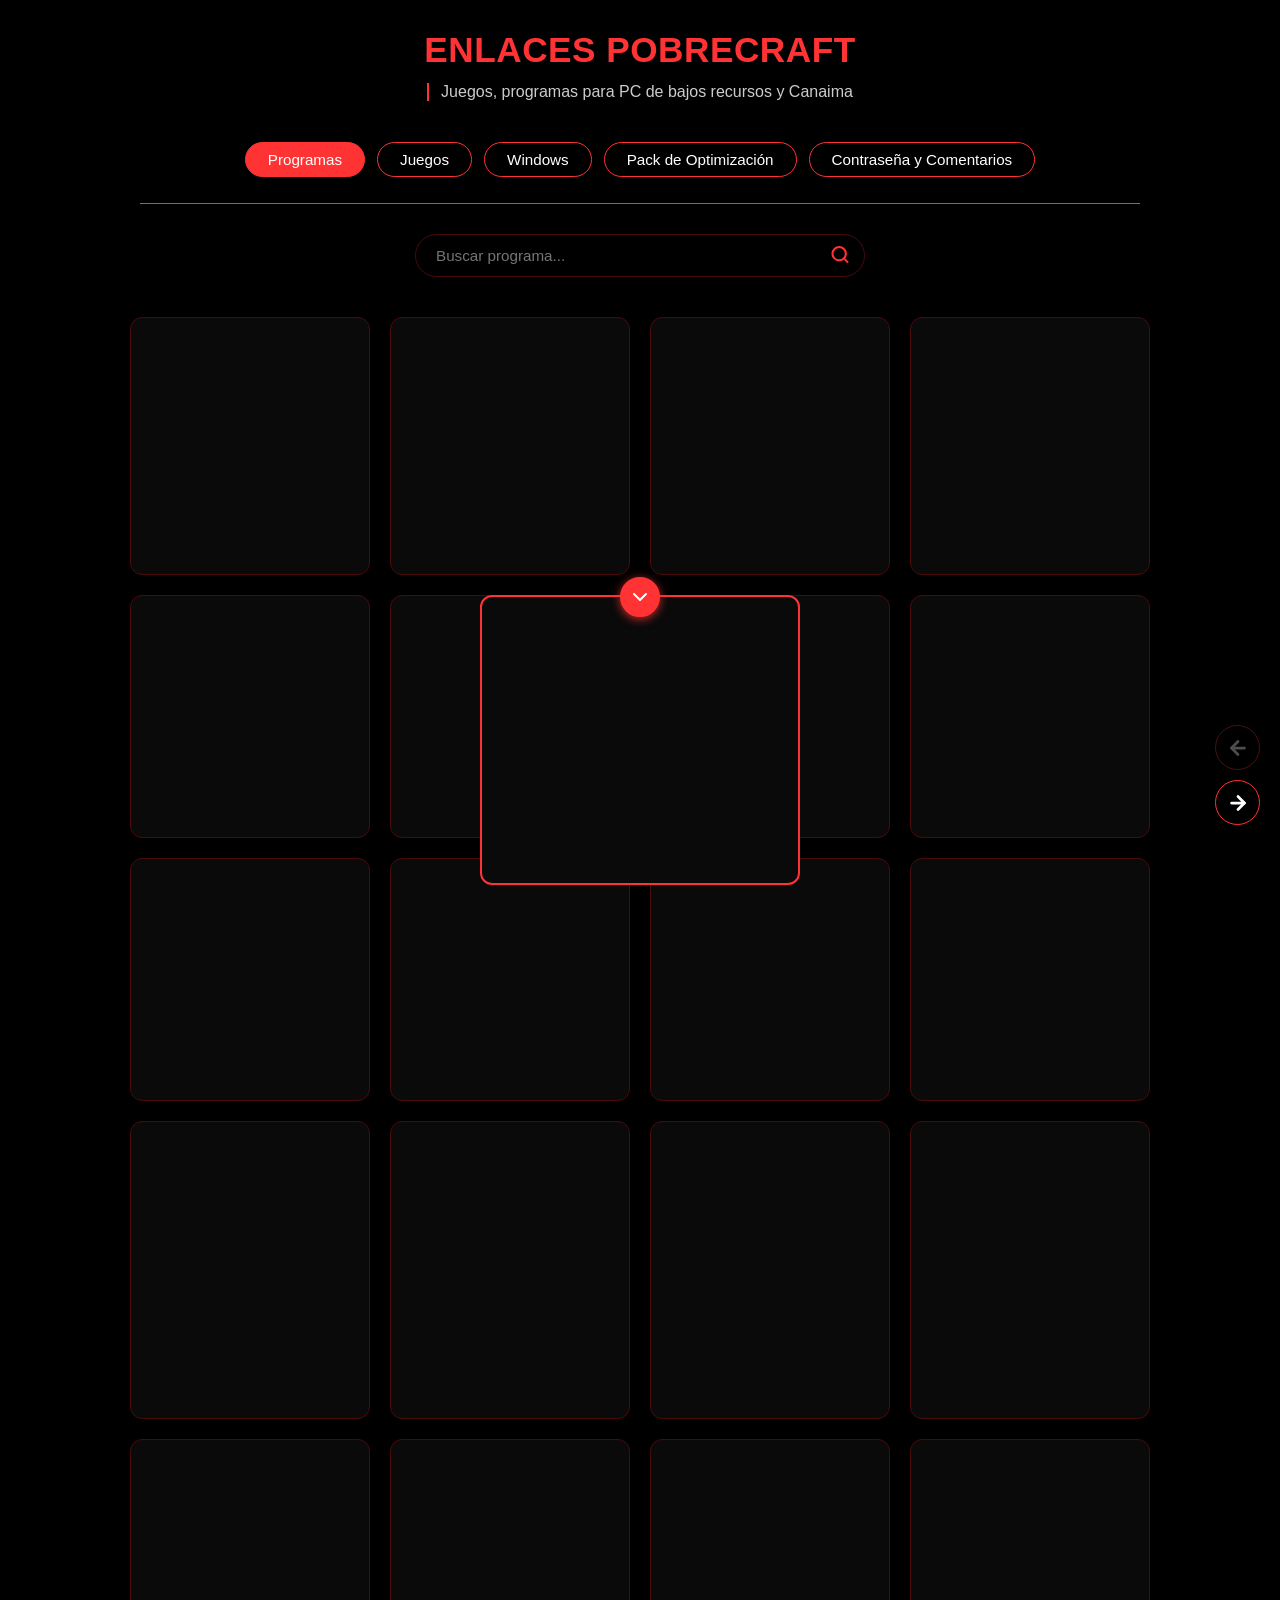
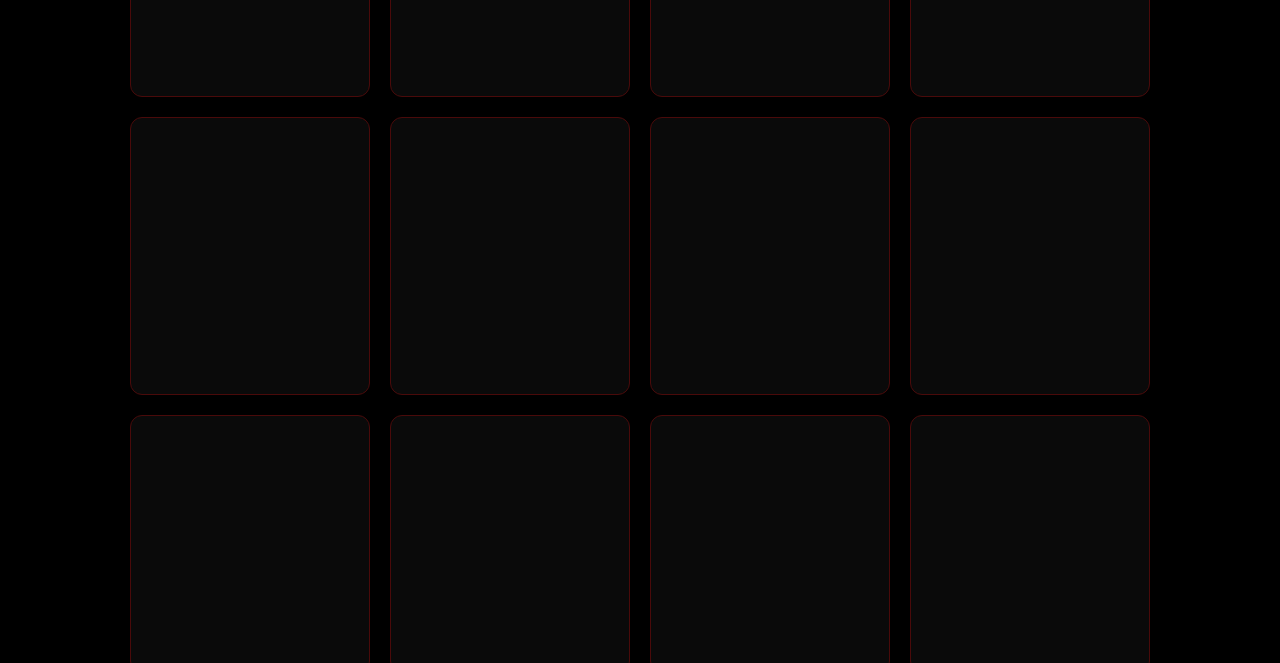
==== commit 8b90d80d: "Update index.html" ====
--- a/index.html
+++ b/index.html
@@ -12,4 +12,4 @@
         "url": "https://pobrecraft.qzz.io/img/portada-pobrecraft.jpeg"
       }
     }
-  }</script><script>!function(){try{var a=navigator.hardwareConcurrency||2,e=navigator.deviceMemory||2;(a<=2||e<=2)&&document.documentElement.classList.add("low-power")}catch(a){}}()</script><style>:root{--bg-primary:#000000;--bg-secondary:#0a0a0a;--bg-input:#000000;--text-light:#ffffff;--text-muted:#cccccc;--text-dark:#888888;--red-main:#ff3333;--red-dark:#4a0a0a;--red-hover:#cc0000}*{margin:0;padding:0;box-sizing:border-box}body{background:var(--bg-primary);font-family:"Segoe UI",Tahoma,Arial,sans-serif;color:var(--text-light);padding:20px}body.modal-abierto{overflow:hidden!important}.container{max-width:1000px;margin:0 auto;text-align:center;padding:10px 20px 20px}.header h1{font-size:2.2rem;color:var(--red-main);font-weight:600;margin-bottom:8px;letter-spacing:.5px}.subheader{color:var(--text-muted);font-size:1rem;border-left:2px solid var(--red-main);padding-left:12px;display:inline-block;margin-top:5px}.tabs-container{margin:15px auto 30px;max-width:1000px}.tabs{display:flex;flex-wrap:wrap;justify-content:center;border-bottom:1px solid var(--red-main);padding-bottom:20px}.tab-label{background:var(--bg-primary);color:var(--text-light);border:1px solid var(--red-main);border-radius:50px;padding:8px 22px;margin:6px;cursor:pointer;font-weight:500;font-size:.95rem}.tab-label:hover{background:var(--red-dark)}input[type=radio]{display:none}#tab1:checked~.tabs-container .tabs .tab-label[for=tab1],#tab2:checked~.tabs-container .tabs .tab-label[for=tab2],#tab3:checked~.tabs-container .tabs .tab-label[for=tab3],#tab4:checked~.tabs-container .tabs .tab-label[for=tab4],#tab5:checked~.tabs-container .tabs .tab-label[for=tab5]{background:var(--red-main);color:#fff}.contenidos{max-width:1100px;margin:0 auto}.tab-content{display:none}#tab1:checked~.contenidos #contenido-programas,#tab2:checked~.contenidos #contenido-juegos,#tab3:checked~.contenidos #contenido-sistemas,#tab4:checked~.contenidos #contenido-pack-de-optimizacion,#tab5:checked~.contenidos #contenido-como-descargar{display:block}.search-wrapper{position:relative;width:100%;max-width:450px;margin:0 auto 30px}.search-input{width:100%;padding:12px 40px 12px 20px;background:var(--bg-input);border:1px solid var(--red-dark);color:var(--text-light);border-radius:50px;font-size:.95rem}.search-input:focus{border-color:var(--red-main);outline:0}.btn-buscar{position:absolute;right:15px;top:50%;transform:translateY(-50%);background:0 0;border:none;color:var(--red-main);cursor:pointer}.grid-cards{display:flex;flex-wrap:wrap;justify-content:center}.card{background:var(--bg-secondary);border:1px solid var(--red-dark);border-radius:12px;padding:20px 15px;margin:10px;flex:1 1 210px;max-width:240px;display:flex;flex-direction:column;align-items:center;text-align:center;content-visibility:auto;contain-intrinsic-size:240px 260px}.card:hover{border-color:var(--red-main)}.card strong{font-size:1.05rem;color:var(--text-light);margin-bottom:15px;min-height:45px;display:flex;align-items:center;justify-content:center}.card h3{font-size:1.05rem;color:var(--text-light);margin-bottom:15px;min-height:45px;display:flex;align-items:center;justify-content:center;font-weight:700}.card img{width:90px;height:90px;object-fit:contain;margin-bottom:20px}.btn-descargar{background:var(--red-hover);color:#fff;text-decoration:none;font-weight:700;font-size:.85rem;padding:8px 24px;border-radius:50px;display:inline-block}.btn-descargar:hover{background:var(--red-main)}.oculto-busqueda,.oculto-pagina{display:none!important}.no-results{text-align:center;color:var(--text-muted);margin-top:20px;padding:20px}.paginacion-flotante{position:fixed;bottom:75px;right:20px;display:none;flex-direction:column;align-items:center;z-index:100005}.paginacion-flotante.activa{display:flex}.btn-flotante-pag,.btn-subir{background:var(--bg-primary);color:var(--text-light);width:45px;height:45px;border-radius:50%;border:1px solid var(--red-main);margin-top:10px;display:flex;align-items:center;justify-content:center;cursor:pointer}.btn-flotante-pag:hover,.btn-subir:hover{background:var(--red-main)}.btn-subir{position:fixed;bottom:20px;right:20px;display:none;z-index:100005}.sugerencias-box{position:absolute;top:48px;width:100%;background:var(--bg-secondary);border:1px solid var(--red-dark);border-radius:15px;z-index:1000;overflow:hidden;display:none;text-align:left}.sugerencia-item{padding:10px 20px;cursor:pointer;color:var(--text-muted);border-bottom:1px solid var(--red-dark)}.sugerencia-item:hover{background:var(--red-dark);color:var(--text-light)}.lista-simple{background:var(--bg-secondary);border-radius:15px;padding:20px;border:1px solid var(--red-dark)}.seccion-titulo{color:var(--red-main);font-size:1.8rem;margin:30px 0 20px 0;text-align:center}footer{text-align:center;margin-top:40px;padding:20px;color:var(--text-dark);font-size:.85rem}.caja-descarga{background:var(--bg-secondary);border:1px solid var(--red-dark);border-radius:2px;padding:20px 15px;max-width:650px;margin:1px auto;display:flex;flex-direction:column;align-items:center;text-align:center}#titulo-producto{color:var(--red-main);font-size:2.2rem;margin-bottom:5px;font-weight:700}.img-producto{width:150px;height:80px;object-fit:contain;border-radius:0;margin-bottom:8px;box-shadow:none}.btn-obtener .icon-servidor{width:64px;height:70px;margin-left:5px;object-fit:contain}.texto-info{color:var(--text-muted);font-size:1.1rem;margin-bottom:1px}.contenedor-enlace{margin:15px 0 25px 0;min-height:50px;display:flex;justify-content:center;align-items:center}.contador-texto{font-size:1.3rem;font-weight:700}.btn-obtener{background:#00c;color:#fff;text-decoration:none;font-weight:700;font-size:1.2rem;padding:12px 35px;border-radius:50px;display:flex;align-items:center;justify-content:center}.btn-obtener:hover{background:#00f}.btn-obtener .icon-servidor{width:40px;height:30px;margin-left:5px}.seccion-requisitos{width:100%;text-align:left;margin-top:15px;padding-top:20px;border-top:1px solid var(--red-dark);color:var(--text-light);line-height:1.6}.seccion-requisitos h3{color:var(--red-main);font-size:1.4rem;margin-bottom:15px}.seccion-requisitos b,.seccion-requisitos strong{color:var(--text-muted)}.btn-obtener.google{background:#0f9d58}.btn-obtener.google:hover{background:#0b8043}.btn-obtener.nada:hover{background:red}.btn-obtener.rojo{background:var(--red-hover)}.btn-obtener.rojo:hover{background:var(--red-main)}.btn-obtener.pixeldrain{background:#08c}.btn-obtener.pixeldrain:hover{background:#069}@media (max-width:768px){.header h1{font-size:1.8rem}.subheader{font-size:.95rem;border-left:none;padding-left:0;display:block;margin-top:10px}.tabs{flex-wrap:wrap;justify-content:center;border-bottom:none;padding-bottom:10px}.tab-label{flex:1 1 40%;text-align:center;margin:5px}.caja-descarga{margin:15px auto;padding:20px 15px;max-width:100%}}@media (max-width:480px){body{padding:10px}.header h1{font-size:1.5rem}.tab-label{flex:1 1 100%;margin:4px 0}.search-wrapper{max-width:100%}.search-input{padding:14px 45px 14px 20px;font-size:1rem}.card{flex:1 1 100%;max-width:100%;margin:10px 0}.paginacion-flotante{right:10px;bottom:65px}.btn-flotante-pag,.btn-subir{width:40px;height:40px;margin-top:8px}.btn-flotante-pag svg,.btn-subir svg{width:18px;height:18px}}.modal-overlay{position:fixed;top:0;left:0;width:100%;height:100%;background:rgba(0,0,0,.95);display:flex;justify-content:center;align-items:flex-start;padding:0;z-index:9999;overflow-y:auto}.modal-content.caja-descarga{position:relative;width:100%;min-height:100vh;height:auto;max-width:100%;max-height:none;border-radius:0;border:none;overflow:visible;margin:0;padding:50px 20px 30px 20px;box-sizing:border-box;display:flex;flex-direction:column;align-items:center;text-align:center;background:var(--bg-secondary)}.modal-close{position:fixed;top:15px;right:20px;background:rgba(255,255,255,.08);border:1px solid var(--red-main);color:var(--text-light);width:42px;height:42px;border-radius:50%;font-size:1.8rem;cursor:pointer;display:flex;align-items:center;justify-content:center;z-index:10000}.modal-close:hover{background:var(--red-main);color:#fff}.modal-content.modal-ampliado{width:100%;max-width:100%;min-height:100vh;height:auto;max-height:none;background:var(--bg-primary);border:none;border-radius:0;padding:30px 20px 100px;position:relative;justify-content:flex-start}.modal-content.modal-ampliado .modal-close{position:fixed;top:15px;right:20px;background:rgba(255,255,255,.08);border:none;width:40px;height:40px;border-radius:50%;color:var(--text-muted);font-size:1.6rem;display:flex;align-items:center;justify-content:center;z-index:10000}.modal-content.modal-ampliado .modal-close:hover{background:var(--red-main);color:#fff}.modal-header-horizontal{display:flex;align-items:center;justify-content:center;gap:25px;width:100%;margin-bottom:20px;flex-wrap:wrap}.modal-header-horizontal .img-producto{width:110px;height:110px;object-fit:contain;border-radius:15px;margin-bottom:0}.modal-header-horizontal #modal-titulo{font-size:2.3rem;color:var(--text-light);font-weight:700;margin:0;text-align:left}.modal-descripcion{background:0 0;border:none;width:100%;max-width:800px;padding:0;margin:10px auto 20px auto}.seccion-requisitos{width:100%;max-width:800px;margin:0 auto;border-top:none;padding-top:0;text-align:center}.seccion-requisitos h3{color:var(--text-light);font-size:1.1rem;margin-bottom:15px}.seccion-requisitos ul{list-style:none;padding:0;margin:0;display:grid;grid-template-columns:repeat(auto-fit,minmax(200px,1fr));gap:12px}.seccion-requisitos ul li{background:var(--bg-secondary);border:1px solid var(--red-dark);border-radius:6px;padding:12px 15px;font-size:.9rem;color:var(--text-light);display:flex;align-items:center;text-align:left}.seccion-requisitos ul li b,.seccion-requisitos ul li strong{color:var(--red-main);min-width:80px;margin-right:5px}.contenedor-enlace{margin:20px 0 15px 0}@media (max-width:768px),(max-height:600px){.modal-header-horizontal .img-producto{width:85px;height:85px}.modal-header-horizontal #modal-titulo{font-size:1.8rem}.modal-content.modal-ampliado{padding:20px 15px}.seccion-requisitos ul{grid-template-columns:1fr 1fr}}@media (max-width:480px){.seccion-requisitos ul{grid-template-columns:1fr}}body.modal-abierto .btn-subir,body.modal-abierto .paginacion-flotante{display:none!important}.contenedor-ads-fijo{position:fixed!important;bottom:15px!important;left:50%!important;transform:translateX(-50%)!important;width:320px!important;height:290px!important;max-width:calc(100vw - 30px)!important;background:var(--bg-secondary)!important;border:2px solid var(--red-main)!important;border-radius:12px!important;z-index:100000!important;display:flex!important;justify-content:center!important;align-items:center!important;overflow:visible!important;pointer-events:auto!important;box-shadow:0 6px 24px rgb(0 0 0 / .85)!important}#frame{width:300px!important;height:250px!important;max-width:100%!important;max-height:100%!important;overflow:hidden!important;display:flex!important;align-items:center!important;justify-content:center!important;position:relative!important}#frame>*{max-width:100%!important;max-height:100%!important}.ad-cerrar-btn{position:absolute!important;top:-20px!important;left:50%!important;transform:translateX(-50%)!important;background:var(--red-main)!important;border:2px solid var(--red-main)!important;border-radius:50%!important;width:40px!important;height:40px!important;display:flex!important;justify-content:center!important;align-items:center!important;cursor:pointer!important;color:#fff!important;z-index:100002!important;pointer-events:auto!important;box-shadow:0 2px 10px rgb(255 51 51 / .8)!important;transition:transform .15s ease,background .15s ease!important}.ad-cerrar-btn:hover{background:#f55!important;border-color:#f55!important;transform:translateX(-50%) scale(1.1)!important}.comentarios-seccion{max-width:600px;margin:0 auto;text-align:left}.comentario-formulario{display:flex;flex-direction:column;gap:14px;background:var(--bg-secondary);border:1px solid var(--red-dark);padding:20px;border-radius:14px}.comentario-avatar-preview-wrap{display:flex;align-items:center;gap:15px}.comentario-avatar-img{width:55px;height:55px;border-radius:8px;object-fit:cover;flex-shrink:0}.btn-subir-avatar:hover{background:var(--red-dark);border-color:var(--red-main)}.avatar-tip{font-size:.75rem;color:var(--text-dark)}.lista-comentarios{display:flex;flex-direction:column;gap:12px;margin-top:10px}.comentario-swipe-wrap{position:relative}.comentario-swipe-icon{position:absolute;top:0;left:0;bottom:0;width:60px;display:flex;align-items:center;justify-content:center;color:var(--red-main);opacity:0;z-index:0;pointer-events:none}.comentario-tarjeta{display:flex;gap:14px;background:0 0;border:none;border-radius:0;padding:8px 0;transition:opacity .2s ease,transform .2s ease;position:relative;z-index:1;touch-action:pan-y}.comentario-tarjeta.arrastrando{transition:none;cursor:grabbing}.comentario-tarjeta-avatar{width:44px;height:44px;border-radius:50%;object-fit:cover;background:#000;flex-shrink:0}.comentario-tarjeta-avatar-reply{width:34px;height:34px}.comentario-tarjeta-contenido{display:flex;flex-direction:column;gap:5px;width:100%;align-items:flex-start}.comentario-tarjeta-header{display:flex;justify-content:space-between;align-items:center;flex-wrap:wrap;gap:8px}.comentario-autor{color:var(--red-main);font-size:.95rem}.comentario-fecha{color:var(--text-dark);font-size:.75rem}.comentario-mensaje{color:var(--text-muted);font-size:.9rem;line-height:1.4;word-break:break-word}.comentario-mensaje-imagen{max-width:100%;max-height:280px;border-radius:10px;margin-top:8px;margin-left:0;margin-right:0;display:block;object-fit:contain}.comentario-acciones{display:flex;gap:14px;margin-top:4px}.btn-responder-texto{background:0 0;border:none;color:var(--text-dark);font-size:.8rem;font-weight:700;cursor:pointer;padding:0}.btn-responder-texto:hover{color:var(--red-main)}.comentario-respuestas-lista{margin:10px 0 0 58px;display:flex;flex-direction:column;gap:10px;border-left:none;padding-left:0}@media (max-width:480px){.comentario-respuestas-lista{margin-left:30px}}.comentario-respuesta-caja{display:none;margin:10px 0 4px 0;gap:10px}.comentario-respuesta-caja.activa{display:flex;align-items:flex-start;animation:comentario-respuesta-aparecer .15s ease}@keyframes comentario-respuesta-aparecer{from{opacity:0;transform:translateY(-4px)}to{opacity:1;transform:translateY(0)}}.comentario-respuesta-caja img{width:32px;height:32px;border-radius:50%;object-fit:cover;background:#000;flex-shrink:0;margin-top:2px}.form-respuesta{flex:1;min-width:0}.comentario-respuesta-input-wrap{display:flex;flex-direction:column;gap:8px}.comentario-respuesta-nombre{background:var(--bg-input);border:none;border-bottom:1px solid var(--red-dark);color:var(--text-light);font-size:.8rem;padding:4px 2px;max-width:220px}.comentario-respuesta-nombre:focus{outline:0;border-bottom-color:var(--red-main)}.comentario-respuesta-textarea{width:100%;background:var(--bg-input);border:none;border-bottom:2px solid var(--red-dark);color:var(--text-light);padding:6px 2px;font-size:.9rem;resize:none;font-family:inherit}.comentario-respuesta-textarea:focus{outline:0;border-bottom-color:var(--red-main)}.comentario-respuesta-acciones{display:flex;align-items:center;gap:8px}.btn-adjuntar-imagen{display:flex;align-items:center;justify-content:center;width:34px;height:34px;border-radius:50%;border:1px solid var(--red-dark);color:var(--text-light);cursor:pointer;flex-shrink:0}.btn-adjuntar-imagen:hover{border-color:var(--red-main);color:var(--red-main)}.btn-respuesta-cancelar,.btn-respuesta-enviar{border-radius:20px;padding:6px 16px;font-size:.85rem;font-weight:600;cursor:pointer;border:none}.btn-respuesta-cancelar{background:0 0;color:var(--text-muted)}.btn-respuesta-cancelar:hover{color:var(--text-light)}.btn-respuesta-enviar{background:var(--red-hover);color:#fff}.btn-respuesta-enviar:hover{background:var(--red-main)}.btn-respuesta-enviar:disabled{opacity:.6;cursor:default}.comentario-imagen-adjunta-wrap{display:flex;align-items:center;gap:12px}.comentario-imagen-preview-wrap{display:none;position:relative;width:70px}.comentario-imagen-preview-wrap.activa{display:inline-block}.comentario-imagen-preview{width:70px;height:70px;object-fit:cover;border-radius:8px;display:block}.btn-quitar-imagen{position:absolute;top:-8px;right:-8px;width:22px;height:22px;border-radius:50%;background:var(--bg-primary);border:1px solid var(--red-main);color:#fff;display:flex;align-items:center;justify-content:center;cursor:pointer;font-size:.9rem;line-height:1;padding:0}.comentarios-header-row{display:flex;align-items:center;justify-content:space-between;gap:10px;position:relative;margin:25px 0 15px}.comentarios-titulo{color:var(--text-light);margin:0;text-align:left;border-left:3px solid var(--red-main);padding-left:10px}.btn-notificaciones{position:relative;background:0 0;border:1px solid var(--red-dark);color:var(--text-light);width:38px;height:38px;border-radius:50%;display:none;align-items:center;justify-content:center;cursor:pointer;flex-shrink:0}.btn-notificaciones:hover{border-color:var(--red-main);color:var(--red-main)}.badge-notificaciones{position:absolute;top:-4px;right:-4px;background:var(--red-main);color:#fff;font-size:.65rem;font-weight:700;min-width:16px;height:16px;border-radius:8px;display:none;align-items:center;justify-content:center;padding:0 4px}.panel-notificaciones{display:none;position:absolute;top:110%;right:0;width:280px;max-height:320px;overflow-y:auto;background:var(--bg-secondary);border:1px solid var(--red-dark);border-radius:12px;padding:6px;z-index:500}.panel-notificaciones.activo{display:block}.notificacion-item{padding:10px;border-bottom:1px solid #1f1f1f;font-size:.8rem;color:var(--text-muted);cursor:pointer;text-align:left;border-radius:8px}.notificacion-item:last-child{border-bottom:none}.notificacion-item:hover{background:#151515}.notificacion-item strong{color:var(--red-main)}.notificacion-vacia{text-align:center;color:var(--text-dark);font-size:.8rem;padding:14px}@media (max-width:480px){.comentario-respuestas-lista{margin-left:30px;padding-left:10px}}.respuesta-status{color:var(--red-main);font-size:.8rem;min-height:1em}.toast-notificacion{position:fixed;top:20px;left:50%;transform:translateX(-50%);width:calc(100% - 40px);max-width:380px;background:var(--bg-secondary);border:1px solid var(--red-main);border-radius:12px;padding:12px 16px;color:var(--text-muted);font-size:.9rem;text-align:left;cursor:pointer;z-index:100010;animation:comentario-respuesta-aparecer .2s ease}.toast-notificacion strong{color:var(--red-main)}.btn-ver-respuestas{display:inline-flex;align-items:center;gap:6px;margin:8px 0 4px 58px;background:0 0;border:none;color:var(--red-main);font-size:.85rem;font-weight:700;cursor:pointer;padding:6px 12px;border-radius:20px;transition:background .2s;width:fit-content}.btn-ver-respuestas:hover{background:rgba(255,51,51,.1)}.btn-ver-respuestas svg{transition:transform .2s ease}.btn-ver-respuestas.activo svg{transform:rotate(180deg)}@media (max-width:480px){.btn-ver-respuestas{margin-left:30px}}.comentario-avatar-img{width:55px;height:55px;border-radius:8px;object-fit:contain;background:0 0;flex-shrink:0;display:block}.comentario-tarjeta-avatar{width:44px;height:44px;border-radius:8px;object-fit:contain;background:0 0;flex-shrink:0;display:block}.comentario-tarjeta-avatar-reply{width:34px;height:34px}.comentario-respuesta-caja img{width:32px;height:32px;border-radius:6px;object-fit:contain;background:0 0;flex-shrink:0;margin-top:2px;display:block}.comentario-avatar-img{padding:2px}.comentario-tarjeta-avatar{padding:2px}.comentario-respuesta-caja img{padding:2px}.comentario-referencia{display:inline-block;font-size:.75rem;color:var(--red-main);background:rgba(255,51,51,.08);border-left:2px solid var(--red-main);padding:3px 8px;border-radius:4px;margin-bottom:4px;font-weight:600}.comentario-referencia strong{color:#f66;font-weight:700}.input-nombre-wrapper{position:relative;width:100%}.input-nombre-wrapper .search-input{padding-right:48px}.btn-editar-nombre{position:absolute;right:10px;top:50%;transform:translateY(-50%);background:0 0;border:none;color:var(--text-dark);cursor:pointer;padding:7px;border-radius:50%;display:flex;align-items:center;justify-content:center;transition:color .2s,background .2s}.btn-editar-nombre:hover{color:var(--red-main);background:rgba(255,51,51,.1)}.btn-voto{display:inline-flex;align-items:center;gap:4px;background:0 0;border:none;color:var(--text-dark);cursor:pointer;padding:4px 8px;border-radius:20px;font-size:.85rem;font-weight:600;transition:background .2s,color .2s}.btn-voto:hover{background:rgba(255,255,255,.06);color:var(--text-light)}.btn-voto .icono-voto{font-size:1rem;line-height:1}.btn-voto .contador-voto{font-size:.8rem;color:var(--text-muted)}.btn-borrar-comentario{background:0 0;border:none;color:var(--text-dark);cursor:pointer;padding:5px;border-radius:50%;display:inline-flex;align-items:center;justify-content:center;margin-left:auto;transition:color .2s,background .2s}.btn-borrar-comentario:hover{color:var(--red-main);background:rgba(255,51,51,.1)}.btn-adjuntar-gif{background:0 0;color:var(--text-light);font-weight:700}.btn-adjuntar-gif:hover{border-color:var(--red-main);color:var(--red-main)}.comentario-imagen-adjunta-wrap::after{content:"GIF máx 2 MB";font-size:.7rem;color:var(--text-dark);margin-left:auto}.comentario-mensaje-gif{max-width:100%;max-height:280px;border-radius:10px;margin-top:8px;display:block;object-fit:contain}#comment-email{max-width:100%}#comment-form{max-width:550px;margin-left:auto;margin-right:auto;margin-top:40px}.lista-comentarios{display:flex;flex-direction:column;gap:18px;margin-top:10px}video.comentario-mensaje-gif{max-width:100%;max-height:280px;border-radius:10px;margin-top:8px;display:block;object-fit:contain;background:#000}video.comentario-imagen-preview{width:70px;height:70px;object-fit:cover;border-radius:8px;display:block;background:#000}.btn-adjuntar-video{background:0 0;color:var(--text-light);font-weight:700}.btn-adjuntar-video:hover{border-color:#08c;color:#08c}.video-wrap{position:relative;display:block;width:100%;max-width:480px;line-height:0;cursor:pointer;margin-top:8px;border-radius:10px;overflow:hidden}video.video-reproducible{display:block;max-width:100%;width:100%;max-height:480px;min-height:180px;border-radius:10px;background:#000;cursor:pointer;object-fit:contain}.video-wrap::after{content:"";position:absolute;top:50%;left:50%;transform:translate(-50%,-50%) scale(.9);width:54px;height:54px;background-color:rgba(0,0,0,.55);background-image:url("data:image/svg+xml;utf8,<svg xmlns='http://www.w3.org/2000/svg' viewBox='0 0 24 24' fill='%23ffffff'><polygon points='8,5 19,12 8,19'/></svg>");background-size:26px 26px;background-repeat:no-repeat;background-position:56% 50%;border-radius:50%;pointer-events:none;opacity:0;transition:opacity .15s ease,transform .15s ease;z-index:2}.video-wrap[data-paused=true]::after{opacity:1;transform:translate(-50%,-50%) scale(1)}.video-wrap:hover::after{opacity:1;transform:translate(-50%,-50%) scale(1)}.video-wrap[data-paused=false]::after{content:"";background-image:url("data:image/svg+xml;utf8,<svg xmlns='http://www.w3.org/2000/svg' viewBox='0 0 24 24' fill='%23ffffff'><rect x='6' y='5' width='4' height='14' rx='1'/><rect x='14' y='5' width='4' height='14' rx='1'/></svg>");background-size:22px 22px;background-repeat:no-repeat;background-position:center;font-size:0;padding-left:0}.video-wrap[data-paused=false]:not(:hover)::after{opacity:0;transform:translate(-50%,-50%) scale(.9)}.comentario-swipe-wrap{content-visibility:auto;contain-intrinsic-size:90px}.seo-banner{background:var(--bg-secondary);border:1px solid var(--red-dark);border-radius:12px;padding:15px 20px;margin:0 auto 30px auto;max-width:800px;color:var(--text-muted);font-size:.9rem;line-height:1.6;text-align:center}.seo-banner strong{color:var(--text-light)}.seo-banner{position:relative;padding-right:40px}.btn-cerrar-seo{position:absolute;top:5px;right:10px;background:0 0;border:none;color:var(--text-dark);font-size:1.5rem;font-weight:700;cursor:pointer;line-height:1;padding:0;transition:color .2s}.btn-cerrar-seo:hover{color:var(--red-main)}.comment-video-container{position:relative;width:100%;max-width:480px;margin-top:8px;border-radius:10px;overflow:hidden;background:#000;cursor:pointer;min-height:180px}.video-thumbnail{position:relative;width:100%;padding-top:56.25%;background:#111}.video-poster{position:absolute;top:0;left:0;width:100%;height:100%;object-fit:cover;display:block}.video-play-icon{position:absolute;top:50%;left:50%;transform:translate(-50%,-50%);width:64px;height:64px;background:rgb(0 0 0 / .6);border-radius:50%;display:flex;align-items:center;justify-content:center;transition:background .2s,transform .2s;pointer-events:none}.video-thumbnail:hover .video-play-icon{background:rgb(255 51 51 / .9);transform:translate(-50%,-50%) scale(1.1)}.video-loading-overlay{position:absolute;top:0;left:0;width:100%;height:100%;background:rgb(0 0 0 / .85);display:flex;flex-direction:column;align-items:center;justify-content:center;z-index:10}.circular-progress{position:relative;width:100px;height:100px;display:flex;align-items:center;justify-content:center}.progress-ring{position:absolute;top:0;left:0;transform:rotate(-90deg)}.progress-ring__circle{transition:stroke-dashoffset .1s linear}.cancel-loading-btn{position:absolute;background:0 0;border:none;color:#fff;font-size:24px;cursor:pointer;width:40px;height:40px;display:flex;align-items:center;justify-content:center;border-radius:50%;transition:background .2s;z-index:11}.cancel-loading-btn:hover{background:rgb(255 255 255 / .2)}.progress-percentage{margin-top:10px;color:#fff;font-size:14px;font-weight:600;text-align:center;z-index:11}.comment-video{width:100%;display:block;max-height:480px;background:#000}.comentario-tarjeta{position:relative}.comentario-tarjeta.comentario-propio::after{content:"TÚ";position:absolute;top:0;right:0;font-size:.6rem;font-weight:700;color:#0f9d58;background:rgb(15 157 88 / .15);padding:2px 6px;border-radius:4px;letter-spacing:.5px}.comentario-tarjeta.arrastrando{will-change:transform}.comentario-mensaje-gif,.video-reproducible{transform:translateZ(0)}html.low-power *,html.low-power ::after,html.low-power ::before{animation-duration:0s!important;animation-iteration-count:1!important;animation-delay:0s!important;transition-duration:50ms!important;transition-delay:0s!important}html.low-power .card:hover{border-color:var(--red-dark)!important}html.low-power .btn-descargar:hover{background:var(--red-hover)!important}html.low-power .btn-obtener.google:hover,html.low-power .btn-obtener.pixeldrain:hover,html.low-power .btn-obtener.rojo:hover,html.low-power .btn-obtener:hover{background:inherit!important}html.low-power .contenedor-ads-fijo{box-shadow:none!important}html.low-power .modal-overlay{background:#0a0a0a!important}html.low-power .toast-notificacion{animation:none!important}.contenedor-ads-fijo{position:fixed!important;bottom:15px!important;left:50%!important;transform:translateX(-50%)!important;width:320px!important;height:290px!important;max-width:calc(100vw - 30px)!important;background:var(--bg-secondary)!important;border:2px solid var(--red-main)!important;border-radius:12px!important;z-index:100000!important;display:flex!important;justify-content:center!important;align-items:center!important;overflow:visible!important;pointer-events:auto!important;box-shadow:0 6px 24px rgb(0 0 0 / .85)!important}.ad-cerrar-btn{position:absolute!important;top:-20px!important;left:50%!important;transform:translateX(-50%)!important;background:var(--red-main)!important;border:2px solid var(--red-main)!important;border-radius:50%!important;width:40px!important;height:40px!important;display:flex!important;justify-content:center!important;align-items:center!important;cursor:pointer!important;color:#fff!important;z-index:100002!important;pointer-events:auto!important;box-shadow:0 2px 10px rgb(255 51 51 / .8)!important;transition:transform .15s ease,background .15s ease!important}.ad-cerrar-btn:hover{background:#f55!important;border-color:#f55!important;transform:translateX(-50%) scale(1.1)!important}.comentario-mensaje{white-space:pre-wrap}.comentario-mensaje a{color:#3b82f6;text-decoration:underline;word-break:break-all}.imagenes-multiples-wrap{display:flex;flex-direction:column;gap:8px;margin-top:8px}.btn-ver-mas-imagenes{background:var(--bg-input);border:1px solid var(--red-dark);color:var(--text-light);padding:6px 12px;border-radius:8px;font-size:.8rem;cursor:pointer;width:fit-content;transition:background .2s}.btn-ver-mas-imagenes:hover{background:var(--red-dark)}.contenedor-imagenes-ocultas{display:none;flex-direction:column;gap:8px}</style><link href=link.json rel=preload as=fetch crossorigin><link href=enlaces.js rel=preload as=script><script defer src=https://cdnjs.cloudflare.com/ajax/libs/dompurify/3.0.6/purify.min.js></script><script defer src=enlaces.js></script><header class=container><div class=header><h1>ENLACES POBRECRAFT</h1><p class=subheader>Juegos, programas para PC de bajos recursos y Canaima</div></header><input id=tab1 type=radio name=tabs checked> <input id=tab2 type=radio name=tabs> <input id=tab3 type=radio name=tabs> <input id=tab4 type=radio name=tabs> <input id=tab5 type=radio name=tabs><nav aria-label="Categorías de descargas"class=tabs-container><div class=tabs><label class=tab-label for=tab1>Programas</label> <label class=tab-label for=tab2>Juegos</label> <label class=tab-label for=tab3>Windows</label> <label class=tab-label for=tab4>Pack de Optimización</label> <label class=tab-label for=tab5>Contraseña y Comentarios</label></div></nav><main class=contenidos><div class=tab-content id=contenido-programas><div class=search-box><div class=search-wrapper><input id=searchProgramas class=search-input placeholder="Buscar programa..."> <button class=btn-buscar id=btnSearchProgramas><svg fill=none height=20 stroke=currentColor stroke-linecap=round stroke-linejoin=round stroke-width=2.5 viewBox="0 0 24 24"width=20><circle cx=11 cy=11 r=8></circle><line x1=21 x2=16.65 y1=21 y2=16.65></line></svg></button></div></div><div class=grid-cards id=programas-grid><div class=card data-name="photoshop cs3"><h3>Photoshop CS3</h3><img alt="descargar Photoshop CS3 para pc"src=img/Photoshop.webp decoding=async loading=lazy><a class=btn-descargar href=# onclick='return irAlEnlace("photoshop","img/Photoshop.webp"),!1'>Descargar</a></div><div class=card data-name="vsdc editor video"><h3>VSDC Editor V6.4.2.107</h3><img alt="descargar vsdc editor v6 gratis"src=img/editor.webp decoding=async><a class=btn-descargar href=# onclick='return irAlEnlace("vsdc","img/editor.webp"),!1'>Descargar</a></div><div class=card data-name="mypal browser navegador"><h3>Mypal Browser</h3><img alt="mypal windows 7"src=img/mypal.webp decoding=async loading=lazy><a class=btn-descargar href=# onclick='return irAlEnlace("Mypal Browser","img/mypal.webp"),!1'>Descargar</a></div><div class=card data-name="bandicam grabador"><h3>Bandicam V2.1.3.757</h3><img alt="bandicam para windows xp"src=img/Bandicam.webp decoding=async><a class=btn-descargar href=# onclick='return irAlEnlace("Bandicam","img/Bandicam.webp"),!1'>Descargar</a></div><div class=card data-name="fraps fps"><h3>Fraps</h3><img alt="fraps windows xp"src=img/Fraps.webp decoding=async loading=lazy><a class=btn-descargar href=# onclick='return irAlEnlace("Fraps","img/Fraps.webp"),!1'>Descargar</a></div><div class=card data-name="rufus usb"><h3>Rufus</h3><img alt="rufus para windows xp"src=img/rufus.webp decoding=async loading=lazy><a class=btn-descargar href=# onclick='return irAlEnlace("Rufus","img/rufus.webp"),!1'>Descargar</a></div><div class=card data-name="f.lux luz ojos"><h3>F.lux</h3><img alt="f.lux para pc"src=img/F.lux.webp decoding=async loading=lazy><a class=btn-descargar href=# onclick='return irAlEnlace("F.lux","img/F.lux.webp"),!1'>Descargar</a></div><div class=card data-name="loquendo voz texto"><h3>Loquendo</h3><img alt="descargar loquendo tts director 7 con todas las voces"src=img/loquendo.webp decoding=async loading=lazy><a class=btn-descargar href=# onclick='return irAlEnlace("Loquendo","img/loquendo.webp"),!1'>Descargar</a></div><div class=card data-name="paint.net edicion"><h3>Paint.net V4.0.4</h3><img alt="descargar paint.net v4.0.4 descargar"src=img/paint.webp decoding=async loading=lazy><a class=btn-descargar href=# onclick='return irAlEnlace("Paint.net","img/paint.webp"),!1'>Descargar</a></div><div class=card data-name="videopad editor"><h3>Videopad</h3><img alt="descargar videopad"src=img/videopad.webp decoding=async loading=lazy><a class=btn-descargar href=# onclick='return irAlEnlace("Videopad","img/videopad.webp"),!1'>Descargar</a></div><div class=card data-name="pivot animator animacion"><h3>Pivot Animator</h3><img alt="descargar pivot animator en español para pc"src=img/pivot.webp decoding=async loading=lazy><a class=btn-descargar href=# onclick='return irAlEnlace("Pivot Animator","img/pivot.webp"),!1'>Descargar</a></div><div class=card data-name="7-zip compresor"><h3>7-Zip</h3><img alt="7-zip descargar"src=img/7zip.webp decoding=async loading=lazy><a class=btn-descargar href=# onclick='return irAlEnlace("7-Zip","img/7zip.webp"),!1'>Descargar</a></div><div class=card data-name="winrar compresor"><h3>WinRAR</h3><img alt=WinRAR src=img/WinRaR.webp decoding=async loading=lazy><a class=btn-descargar href=# onclick='return irAlEnlace("WinRAR","img/WinRaR.webp"),!1'>Descargar</a></div><div class=card data-name="driver booster drivers"><h3>Driver Booster</h3><img alt="driver booster windows 7 32 bits"src="img/Driver Booster.webp"decoding=async loading=lazy><a class=btn-descargar href=# onclick='return irAlEnlace("Driver Booster","img/Driver Booster.webp"),!1'>Descargar</a></div><div class=card data-name="easy driver packs drivers"><h3>Easy Driver Packs 5.2.5.5 (x86)</h3><img alt="descargar easy driver packs 5.2 5.5 x86"src=img/drivers.webp decoding=async loading=lazy><a class=btn-descargar href=# onclick='return irAlEnlace("Easy Driver Packs 5.2.5.5 (x86)","img/drivers.webp"),!1'>Descargar</a></div><div class=card data-name="3dp net drivers red"><h3>3DP Net</h3><img alt=3DP src="img/3DP Net.webp"decoding=async loading=lazy><a class=btn-descargar href=# onclick='return irAlEnlace("3DP Net","img/3DP Net.webp"),!1'>Descargar</a></div><div class=card data-name="directx 9"><h3>Directx 9</h3><img alt="descargar directx 9 para windows 7 32 bits"src="img/Directx 9.webp"decoding=async loading=lazy><a class=btn-descargar href=# onclick='return irAlEnlace("Directx 9","img/Directx 9.webp"),!1'>Descargar</a></div><div class=card data-name="smart defrag"><h3>Smart Defrag</h3><img alt="descargar smart defrag gratis"src="img/Smart Defrag.webp"decoding=async loading=lazy><a class=btn-descargar href=# onclick='return irAlEnlace("Smart Defrag","img/Smart Defrag.webp"),!1'>Descargar</a></div><div class=card data-name=ultraiso><h3>UltraISO</h3><img alt="descargar ultraiso para windows 7"src=img/UltraISO.webp decoding=async loading=lazy><a class=btn-descargar href=# onclick='return irAlEnlace("UltraISO","img/UltraISO.webp"),!1'>Descargar</a></div><div class=card data-name="crystal disk info"><h3>Crystal Disk Info</h3><img alt="Crystal Disk Info"src="img/Crystal Disk Info.webp"decoding=async loading=lazy><a class=btn-descargar href=# onclick='return irAlEnlace("Crystal Disk Info","img/Crystal Disk Info.webp"),!1'>Descargar</a></div><div class=card data-name="ronyaSoft cd dvd label maker"><h3>RonyaSoft CD DVD Label Maker</h3><img alt="descargar ronyasoft cd dvd label maker"src="img/RonyaSoft CD DVD Label Maker.webp"decoding=async loading=lazy><a class=btn-descargar href=# onclick='return irAlEnlace("RonyaSoft CD DVD Label Maker","img/RonyaSoft CD DVD Label Maker.webp"),!1'>Descargar</a></div><div class=card data-name="undercover 10"><h3>UnderCover 10</h3><img alt="descargar undercover 10"src="img/UnderCover 10.webp"decoding=async loading=lazy><a class=btn-descargar href=# onclick='return irAlEnlace("UnderCover 10","img/UnderCover 10.webp"),!1'>Descargar</a></div><div class=card data-name="unpark cpu"><h3>Unpark CPU</h3><img alt="Unpark CPU"src="img/Unpark CPU.webp"decoding=async loading=lazy><a class=btn-descargar href=# onclick='return irAlEnlace("Unpark CPU","img/Unpark CPU.webp"),!1'>Descargar</a></div><div class=card data-name="cpu z"><h3>CPU Z</h3><img alt="CPU Z"src="img/cpu z.webp"decoding=async loading=lazy><a class=btn-descargar href=# onclick='return irAlEnlace("CPU Z","img/cpu z.webp"),!1'>Descargar</a></div><div class=card data-name="vlc media player"><h3>VLC media player</h3><img alt="VLC media player"src="img/VLC media player.webp"decoding=async loading=lazy><a class=btn-descargar href=# onclick='return irAlEnlace("VLC media player","img/VLC media player.webp"),!1'>Descargar</a></div><div class=card data-name="photoshop cs6"><h3>Photoshop CS6</h3><img alt="descargar photoshop cs6 para windows 7 32 bits"src="img/Photoshop CS6.webp"decoding=async loading=lazy><a class=btn-descargar href=# onclick='return irAlEnlace("Photoshop CS6","img/Photoshop CS6.webp"),!1'>Descargar</a></div><div class=card data-name="photoshop cs4"><h3>Photoshop CS4</h3><img alt="Photoshop CS4 para pc"src="img/Photoshop CS4.webp"decoding=async loading=lazy><a class=btn-descargar href=# onclick='return irAlEnlace("Photoshop CS4","img/Photoshop CS4.webp"),!1'>Descargar</a></div><div class=card data-name="photoshop cs2"><h3>Photoshop CS2</h3><img alt="descargar photoshop cs2 para windows 7 32 bits"src="img/Photoshop CS2.webp"decoding=async loading=lazy><a class=btn-descargar href=# onclick='return irAlEnlace("Photoshop CS2","img/Photoshop CS2.webp"),!1'>Descargar</a></div><div class=card data-name="camtasia studio 8"><h3>Camtasia Studio 8</h3><img alt="descargar camtasia studio 8 full español gratis para windows 10"src="img/Camtasia Studio 8.webp"decoding=async loading=lazy><a class=btn-descargar href=# onclick='return irAlEnlace("Camtasia Studio 8","img/Camtasia Studio 8.webp"),!1'>Descargar</a></div><div class=card data-name="java 8u 152"><h3>Java 8u 152</h3><img alt="descargarJava 8u 152"src=img/java.webp decoding=async loading=lazy><a class=btn-descargar href=# onclick='return irAlEnlace("Java 8u 152","img/java.webp"),!1'>Descargar</a></div><div class=card data-name="panda dome"><h3>Panda Dome</h3><img alt="descargar panda dome para windows xp 32 bits"src="img/Panda Dome.webp"decoding=async loading=lazy><a class=btn-descargar href=# onclick='return irAlEnlace("Panda Dome","img/Panda Dome.webp"),!1'>Descargar</a></div></div><div class=no-results id=noResultsProgramas style=display:none><svg fill=none height=40 stroke=#ef4444 stroke-linecap=round stroke-linejoin=round stroke-width=2.5 viewBox="0 0 24 24"width=40 style="display:block;margin:0 auto 10px"><path d="M9.09 9a3 3 0 0 1 5.83 1c0 2-3 3-3 3"></path><line x1=12 x2=12.01 y1=17 y2=17></line></svg> No se encontraron programas con ese nombre</div></div><div class=tab-content id=contenido-juegos><div class=search-box><div class=search-wrapper><input id=searchJuegos class=search-input placeholder="Buscar juego..."> <button class=btn-buscar id=btnSearchJuegos><svg fill=none height=20 stroke=currentColor stroke-linecap=round stroke-linejoin=round stroke-width=2.5 viewBox="0 0 24 24"width=20><circle cx=11 cy=11 r=8></circle><line x1=21 x2=16.65 y1=21 y2=16.65></line></svg></button></div><div class=seo-banner id=seo-banner-juegos><button class=btn-cerrar-seo id=btn-cerrar-seo type=button aria-label=Cerrar title=Cerrar>×</button> Descarga los mejores <strong>juegos clásicos para PC de bajos recursos</strong>. Probamos cada juego para asegurar su compatibilidad con Windows xp, Windows 7, netbooks y Canaimas.<h3>Ojo:</h3>Cada equipo es distinto, así que siempre revisa los requisitos mínimos antes de descargar para confirmar que corra en tu PC. Encuentra clásicos como PES 5, GTA San Andreas, FIFA 06 y Red Alert 2, con enlaces directos a MediaFire, Google Drive y Pixeldrain.</div></div><div class=grid-cards id=juegos-grid><div class=card data-name="counter strike 1.6 cs"><h3>Counter Strike 1.6</h3><img alt="descargar Counter Strike 1.6 no steam"src=img/counter.webp decoding=async loading=lazy><a class=btn-descargar href=# onclick='return irAlEnlace("Counter Strike 1.6","img/counter.webp"),!1'>Descargar</a></div><div class=card data-name="gta san andreas"><h3>GTA San Andreas</h3><img alt="descargar gta san andreas para windows 7 professional"src=img/gta.webp decoding=async loading=lazy><a class=btn-descargar href=# onclick='return irAlEnlace("GTA San Andreas","img/gta.webp"),!1'>Descargar</a></div><div class=card data-name=terraria><h3>Terraria</h3><img alt="descargar terraria 1.4.5.7"src=img/Terraria.webp decoding=async loading=lazy><a class=btn-descargar href=# onclick='return irAlEnlace("Terraria","img/Terraria.webp"),!1'>Descargar</a></div><div class=card data-name="halo combat evolved"><h3>Halo Combat Evolved</h3><img alt="halo combat evolved para windows 7"src=img/halo.webp decoding=async loading=lazy><a class=btn-descargar href=# onclick='return irAlEnlace("Halo Combat Evolved","img/halo.webp"),!1'>Descargar</a></div><div class=card data-name=doom><h3>Doom</h3><img alt="descargar doom para pc 32 bits"src=img/doom.webp decoding=async loading=lazy><a class=btn-descargar href=# onclick='return irAlEnlace("Doom","img/doom.webp"),!1'>Descargar</a></div><div class=card data-name="five nights at freddys 2"><h3>Five Nights at Freddy's 2</h3><img alt="five nights at freddy's 2 descargar para windows 7"src=img/fredy.webp decoding=async loading=lazy><a class=btn-descargar href=# onclick='return irAlEnlace("Five Nights at Freddy s 2","img/fredy.webp"),!1'>Descargar</a></div><div class=card data-name="warcraft iii"><h3>Warcraft III V1.27</h3><img alt="warcraft iii v1.27 para pc descargar"src=img/warcraft.webp decoding=async loading=lazy><a class=btn-descargar href=# onclick='return irAlEnlace("Warcraft III V1.27","img/warcraft.webp"),!1'>Descargar</a></div><div class=card data-name="plantas vs zombie plantas"><h3>Plantas VS Zombie</h3><img alt="plants vs zombies 1 descargar pc gratis windows 7"src="img/plantas xd.webp"decoding=async loading=lazy><a class=btn-descargar href=# onclick='return irAlEnlace("Plantas VS Zombie","img/plantas xd.webp"),!1'>Descargar</a></div><div class=card data-name="death road to canada"><h3>Death Road to Canada</h3><img alt="death road to canada para windows 7 descargar"src=img/canada.webp decoding=async loading=lazy><a class=btn-descargar href=# onclick='return irAlEnlace("Death Road to Canada","img/canada.webp"),!1'>Descargar</a></div><div class=card data-name="call of duty 1"><h3>Call of Duty 1</h3><img alt="descargar call of duty 1 para pc windows 7 32 bits gratis"src="img/Call of Duty 1.webp"decoding=async loading=lazy><a class=btn-descargar href=# onclick='return irAlEnlace("Call of Duty 1","img/Call of Duty 1.webp"),!1'>Descargar</a></div><div class=card data-name="gta 3"><h3>GTA 3</h3><img alt="gta 3 para pc windows 10"src="img/GTA 3.webp"decoding=async loading=lazy><a class=btn-descargar href=# onclick='return irAlEnlace("GTA 3","img/GTA 3.webp"),!1'>Descargar</a></div><div class=card data-name=assaultcube><h3>AssaultCube</h3><img alt=assault src=img/asalto.webp decoding=async loading=lazy><a class=btn-descargar href=# onclick='return irAlEnlace("AssaultCube","img/asalto.webp"),!1'>Descargar</a></div><div class=card data-name="dragonball z budokai"><h3>Dragonball Z Budokai X</h3><img alt=dbz src="img/Dragonball z budokai x.webp"decoding=async loading=lazy><a class=btn-descargar href=# onclick='return irAlEnlace("Dragonball Z Budokai X","img/Dragonball z budokai x.webp"),!1'>Descargar</a></div><div class=card data-name="fruit ninja"><h3>Fruit Ninja</h3><img alt=fruit src="img/Fruit ninja.webp"decoding=async loading=lazy><a class=btn-descargar href=# onclick='return irAlEnlace("Fruit Ninja","img/Fruit ninja.webp"),!1'>Descargar</a></div><div class=card data-name="quake iii arena"><h3>Quake III Arena</h3><img alt="quake arena descargar"src="img/Quake III arena.webp"decoding=async loading=lazy><a class=btn-descargar href=# onclick='return irAlEnlace("Quake III Arena","img/Quake III arena.webp"),!1'>Descargar</a></div><div class=card data-name="scp containment breach"><h3>SCP Containment Breach V0.5.2</h3><img alt=scp src="img/SPP-Containment Breach.webp"decoding=async loading=lazy><a class=btn-descargar href=# onclick='return irAlEnlace("SCP Containment Breach V0.5.2","img/SPP-Containment Breach.webp"),!1'>Descargar</a></div><div class=card data-name=scp-087-b><h3>SCP-087-B</h3><img alt=scp087 src=img/SPP-087-B.webp decoding=async loading=lazy><a class=btn-descargar href=# onclick='return irAlEnlace("SCP-087-B","img/SPP-087-B.webp"),!1'>Descargar</a></div><div class=card data-name="street racing syndicate"><h3>Street Racing Syndicate</h3><img alt="street racing syndicate pc español"src="img/Street Racing Syndicate.webp"decoding=async loading=lazy><a class=btn-descargar href=# onclick='return irAlEnlace("Street Racing Syndicate","img/Street Racing Syndicate.webp"),!1'>Descargar</a></div><div class=card data-name="sonic cd"><h3>Sonic CD</h3><img alt="descargar sonic cd para windows xp"src="img/Sonic CD.webp"decoding=async loading=lazy><a class=btn-descargar href=# onclick='return irAlEnlace("Sonic CD","img/Sonic CD.webp"),!1'>Descargar</a></div><div class=card data-name=classicube><h3>Classicube</h3><img alt=classicube src=img/Classicube.webp decoding=async loading=lazy><a class=btn-descargar href=# onclick='return irAlEnlace("Classicube","img/Classicube.webp"),!1'>Descargar</a></div><div class=card data-name="subway surfers"><h3>Subway Surfers</h3><img alt=subway src="img/Subway Surfers.webp"decoding=async loading=lazy><a class=btn-descargar href=# onclick='return irAlEnlace("Subway Surfers","img/Subway Surfers.webp"),!1'>Descargar</a></div><div class=card data-name="virtual cop 2"><h3>Virtual Cop 2</h3><img alt="descragar virtual cod 2 pc windows 7"src="img/Virtual Cop 2.webp"decoding=async loading=lazy><a class=btn-descargar href=# onclick='return irAlEnlace("Virtual Cop 2","img/Virtual Cop 2.webp"),!1'>Descargar</a></div><div class=card data-name=cs2d><h3>CS2D</h3><img alt=cs2d src=img/CS2D.webp decoding=async loading=lazy><a class=btn-descargar href=# onclick='return irAlEnlace("CS2D","img/CS2D.webp"),!1'>Descargar</a></div><div class=card data-name="castle crashers"><h3>Castle Crashers</h3><img alt="castle crashers pc"src="img/Castle Crashers.webp"decoding=async loading=lazy><a class=btn-descargar href=# onclick='return irAlEnlace("Castle Crashers","img/Castle Crashers.webp"),!1'>Descargar</a></div><div class=card data-name="age of empires ii"><h3>Age of Empires II</h3><img alt="age of empires ii windows 7"src="img/age of empires II.webp"decoding=async loading=lazy><a class=btn-descargar href=# onclick='return irAlEnlace("Age of Empires II","img/age of empires II.webp"),!1'>Descargar</a></div><div class=card data-name="need for speed hot pursuit 2"><h3>Need for Speed: Hot Pursuit 2</h3><img alt="need for speed hot pursuit 2 pc español"src="img/Need for Speed hot pursuit 2.webp"decoding=async loading=lazy><a class=btn-descargar href=# onclick='return irAlEnlace("Need for Speed: Hot Pursuit 2","img/Need for Speed hot pursuit 2.webp"),!1'>Descargar</a></div><div class=card data-name="mario kart 64"><h3>Mario Kart 64</h3><img alt="mario kart 64 para pc jugar gratis"src="img/Mario Kart 64.webp"decoding=async loading=lazy><a class=btn-descargar href=# onclick='return irAlEnlace("Mario Kart 64","img/Mario Kart 64.webp"),!1'>Descargar</a></div><div class=card data-name="chaos legion"><h3>Chaos Legion</h3><img alt="chaos legion pc español"src="img/Chaos Legion.webp"decoding=async loading=lazy><a class=btn-descargar href=# onclick='return irAlEnlace("Chaos Legion","img/Chaos Legion.webp"),!1'>Descargar</a></div><div class=card data-name="need for speed most wanted 2005"><h3>Need for Speed Most Wanted 2005</h3><img alt="descargar need for speed most wanted 2005"src="img/Need for Speed Most Wanted 2005.webp"decoding=async loading=lazy><a class=btn-descargar href=# onclick='return irAlEnlace("Need for Speed Most Wanted 2005","img/Need for Speed Most Wanted 2005.webp"),!1'>Descargar</a></div><div class=card data-name="need for speed carbono"><h3>Need for Speed Carbono</h3><img alt="descargar need for speed carbon para pc"src="img/Need for Speed Carbon.webp"decoding=async loading=lazy><a class=btn-descargar href=# onclick='return irAlEnlace("Need for Speed Carbono","img/Need for Speed Carbon.webp"),!1'>Descargar</a></div><div class=card data-name="need for speed undercover"><h3>Need for Speed Undercover</h3><img alt="need for speed undercover pc windows 7"src="img/Need for Speed Undercover.webp"decoding=async loading=lazy><a class=btn-descargar href=# onclick='return irAlEnlace("Need for Speed Undercover","img/Need for Speed Undercover.webp"),!1'>Descargar</a></div><div class=card data-name=juiced><h3>Juiced</h3><img alt=chaos src=img/Juiced.webp decoding=async loading=lazy><a class=btn-descargar href=# onclick='return irAlEnlace("Juiced","img/Juiced.webp"),!1'>Descargar</a></div><div class=card data-name="call of duty 2"><h3>Call of Duty 2</h3><img alt=chaos src="img/Call of Duty 2.webp"decoding=async loading=lazy><a class=btn-descargar href=# onclick='return irAlEnlace("Call of Duty 2","img/Call of Duty 2.webp"),!1'>Descargar</a></div><div class=card data-name="super smash flash 2"><h3>Super Smash Flash 2</h3><img alt=chaos src="img/Super Smash Flash 2.webp"decoding=async loading=lazy><a class=btn-descargar href=# onclick='return irAlEnlace("Super Smash Flash 2","img/Super Smash Flash 2.webp"),!1'>Descargar</a></div><div class=card data-name="half life 1"><h3>Half Life 1</h3><img alt="descargar half life no steam para windows 7"src="img/Half life.webp"decoding=async loading=lazy><a class=btn-descargar href=# onclick='return irAlEnlace("Half Life 1","img/Half life.webp"),!1'>Descargar</a></div><div class=card data-name=cuphead><h3>Cuphead</h3><img alt="cuphead para pc"src=img/Cuphead.webp decoding=async loading=lazy><a class=btn-descargar href=# onclick='return irAlEnlace("Cuphead","img/Cuphead.webp"),!1'>Descargar</a></div><div class=card data-name="counter strike source"><h3>Counter Strike Source</h3><img alt="counter strike source descargar pc"src="img/Counter Strike Source.webp"decoding=async loading=lazy><a class=btn-descargar href=# onclick='return irAlEnlace("Counter Strike Source","img/Counter Strike Source.webp"),!1'>Descargar</a></div><div class=card data-name="half life 2"><h3>Half Life 2</h3><img alt="half life 2 pc"src="img/Half Life 2.webp"decoding=async loading=lazy><a class=btn-descargar href=# onclick='return irAlEnlace("Half Life 2","img/Half Life 2.webp"),!1'>Descargar</a></div><div class=card data-name=unturned><h3>Unturned</h3><img alt="unturned para pc"src="img/Unturned .webp"decoding=async loading=lazy><a class=btn-descargar href=# onclick='return irAlEnlace("Unturned","img/Unturned .webp"),!1'>Descargar</a></div><div class=card data-name="duck game"><h3>Duck Game</h3><img alt="descargar duck game"src="img/Duck Game.webp"decoding=async loading=lazy><a class=btn-descargar href=# onclick='return irAlEnlace("Duck Game","img/Duck Game.webp"),!1'>Descargar</a></div><div class=card data-name="the simpsons hit and run"><h3>The Simpsons Hit and Run</h3><img alt="the simpsons hit and run para pc"src="img/The Simpsons Hit and Run.webp"decoding=async loading=lazy><a class=btn-descargar href=# onclick='return irAlEnlace("The Simpsons Hit and Run","img/The Simpsons Hit and Run.webp"),!1'>Descargar</a></div><div class=card data-name="fifa 06"><h3>FIFA 06</h3><img alt="descargar fifa 06"src="img/FIFA 06.webp"decoding=async loading=lazy><a class=btn-descargar href=# onclick='return irAlEnlace("FIFA 06","img/FIFA 06.webp"),!1'>Descargar</a></div><div class=card data-name=undertale><h3>Undertale</h3><img alt="descargar undertale"src=img/Undertale.webp decoding=async loading=lazy><a class=btn-descargar href=# onclick='return irAlEnlace("Undertale","img/Undertale.webp"),!1'>Descargar</a></div><div class=card data-name="fifa 08"><h3>FIFA 08</h3><img alt="fifa 08 descargar"src=img/FIFA08.webp decoding=async loading=lazy><a class=btn-descargar href=# onclick='return irAlEnlace("FIFA 08","img/FIFA08.webp"),!1'>Descargar</a></div><div class=card data-name="fifa world cup 2002"><h3>FIFA World Cup 2002</h3><img alt="descargar fia world cup 2002 pc"src="img/FIFA World Cup 2002.webp"decoding=async loading=lazy><a class=btn-descargar href=# onclick='return irAlEnlace("FIFA World Cup 2002","img/FIFA World Cup 2002.webp"),!1'>Descargar</a></div><div class=card data-name="five nights at freddys"><h3>Five Nights at Freddys</h3><img alt="como descargar fnaf 1 para pc"src="img/Five Nights at Freddys.webp"decoding=async loading=lazy><a class=btn-descargar href=# onclick='return irAlEnlace("Five Nights at Freddys","img/Five Nights at Freddys.webp"),!1'>Descargar</a></div><div class=card data-name="need for speed underground 2"><h3>Need for Speed Underground 2</h3><img alt="need for speed underground 2 para windows 7"src="img/Need for Speed Underground 2.webp"decoding=async loading=lazy><a class=btn-descargar href=# onclick='return irAlEnlace("Need for Speed Underground 2","img/Need for Speed Underground 2.webp"),!1'>Descargar</a></div><div class=card data-name="fifa 07"><h3>FIFA 07</h3><img alt="fifa 07 pc full"src="img/FIFA 07.webp"decoding=async loading=lazy><a class=btn-descargar href=# onclick='return irAlEnlace("FIFA 07","img/FIFA 07.webp"),!1'>Descargar</a></div><div class=card data-name="fifa 2005"><h3>FIFA 2005</h3><img alt="descargar fifa 2005"src="img/FIFA 2005.webp"decoding=async loading=lazy><a class=btn-descargar href=# onclick='return irAlEnlace("FIFA 2005","img/FIFA 2005.webp"),!1'>Descargar</a></div><div class=card data-name="fifa 10"><h3>FIFA 10</h3><img alt="descargar fifa 10"src="img/FIFA 10.webp"decoding=async loading=lazy><a class=btn-descargar href=# onclick='return irAlEnlace("FIFA 10","img/FIFA 10.webp"),!1'>Descargar</a></div><div class=card data-name="fifa 2004"><h3>FIFA 2004</h3><img alt="descargar fifa 2004"src="img/FIFA 2004.webp"decoding=async loading=lazy><a class=btn-descargar href=# onclick='return irAlEnlace("FIFA 2004","img/FIFA 2004.webp"),!1'>Descargar</a></div><div class=card data-name="gta vice city"><h3>GTA Vice City</h3><img alt="descargar GTA Vice City"src="img/GTA Vice City.webp"decoding=async loading=lazy><a class=btn-descargar href=# onclick='return irAlEnlace("GTA Vice City","img/GTA Vice City.webp"),!1'>Descargar</a></div><div class=card data-name="pes 6"><h3>Pes 6</h3><img alt="descargar Pes 6"src="img/Pes 6.webp"decoding=async loading=lazy><a class=btn-descargar href=# onclick='return irAlEnlace("Pes 6","img/Pes 6.webp"),!1'>Descargar</a></div><div class=card data-name="pes 8"><h3>Pes 8</h3><img alt="descargar Pes 8"src="img/Pes 8.webp"decoding=async loading=lazy><a class=btn-descargar href=# onclick='return irAlEnlace("Pes 8","img/Pes 8.webp"),!1'>Descargar</a></div><div class=card data-name=flatout><h3>FlatOut</h3><img alt=FlatOut src=img/FlatOut.webp decoding=async loading=lazy><a class=btn-descargar href=# onclick='return irAlEnlace("FlatOut","img/FlatOut.webp"),!1'>Descargar</a></div><div class=card data-name="command and conquer generals"><h3>Command and Conquer Generals</h3><img alt="command and conquer generals pc"src="img/Command and Conquer Generals.webp"decoding=async loading=lazy><a class=btn-descargar href=# onclick='return irAlEnlace("Command and Conquer Generals","img/Command and Conquer Generals.webp"),!1'>Descargar</a></div><div class=card data-name="pes 5"><h3>Pes 5</h3><img alt="descargar pes 5"src="img/Pes 5.webp"decoding=async loading=lazy><a class=btn-descargar href=# onclick='return irAlEnlace("Pes 5","img/Pes 5.webp"),!1'>Descargar</a></div><div class=card data-name="need for speed underground"><h3>Need for Speed Underground</h3><img alt="need for speed underground para pc"src="img/Need for Speed Underground.webp"decoding=async loading=lazy><a class=btn-descargar href=# onclick='return irAlEnlace("Need for Speed Underground","img/Need for Speed Underground.webp"),!1'>Descargar</a></div><div class=card data-name="happy wheels"><h3>Happy Wheels</h3><img alt="Happy Wheels"src="img/Happy Wheels.webp"decoding=async loading=lazy><a class=btn-descargar href=# onclick='return irAlEnlace("Happy Wheels","img/Happy Wheels.webp"),!1'>Descargar</a></div><div class=card data-name="toca 2 touring cars"><h3>TOCA 2 Touring Cars</h3><img alt="TOCA 2 Touring Cars para pc"src=img/Toca2.webp decoding=async loading=lazy><a class=btn-descargar href=# onclick='return irAlEnlace("TOCA 2 Touring Cars","img/Toca2.webp"),!1'>Descargar</a></div><div class=card data-name="peggle deluxe"><h3>Peggle Deluxe</h3><img alt="descargar peggle deluxe para windows 7"src="img/Peggle Deluxe.webp"decoding=async loading=lazy><a class=btn-descargar href=# onclick='return irAlEnlace("Peggle Deluxe","img/Peggle Deluxe.webp"),!1'>Descargar</a></div><div class=card data-name="ford racing 2"><h3>Ford Racing 2</h3><img alt="descargar ford racing 2 para windows 7"src="img/Ford Racing 2.webp"decoding=async loading=lazy><a class=btn-descargar href=# onclick='return irAlEnlace("Ford Racing 2","img/Ford Racing 2.webp"),!1'>Descargar</a></div><div class=card data-name="ford racing 3"><h3>Ford Racing 3</h3><img alt="descargar ford racing 3"src="img/Ford Racing 3.webp"decoding=async loading=lazy><a class=btn-descargar href=# onclick='return irAlEnlace("Ford Racing 3","img/Ford Racing 3.webp"),!1'>Descargar</a></div><div class=card data-name="race driver grid"><h3>Race Driver GRID</h3><img alt="descargar Race Driver GRID"src="img/Race Driver GRID.webp"decoding=async loading=lazy><a class=btn-descargar href=# onclick='return irAlEnlace("Race Driver GRID","img/Race Driver GRID.webp"),!1'>Descargar</a></div><div class=card data-name="moto racer 2"><h3>Moto Racer 2</h3><img alt="moto racer 2 para windows 7"src="img/Moto Racer 2.webp"decoding=async loading=lazy><a class=btn-descargar href=# onclick='return irAlEnlace("Moto Racer 2","img/Moto Racer 2.webp"),!1'>Descargar</a></div><div class=card data-name="colin mcrae rally 2"><h3>Colin McRae Rally 2</h3><img alt="colin mcrae rally 2.0 pc portable"src="img/Colin McRae Rally 2.webp"decoding=async loading=lazy><a class=btn-descargar href=# onclick='return irAlEnlace("Colin McRae Rally 2","img/Colin McRae Rally 2.webp"),!1'>Descargar</a></div><div class=card data-name="command and conquer red alert 2"><h3>Command and Conquer Red Alert 2</h3><img alt="command and conquer red alert 2 para windows xp"src="img/Command and Conquer Red Alert 2.webp"decoding=async loading=lazy><a class=btn-descargar href=# onclick='return irAlEnlace("Command and Conquer Red Alert 2","img/Command and Conquer Red Alert 2.webp"),!1'>Descargar</a></div><div class=card data-name="max payne 1"><h3>Max Payne 1</h3><img alt="descargar max payne 1 para pc"src="img/Max Payne 1.webp"decoding=async loading=lazy><a class=btn-descargar href=# onclick='return irAlEnlace("Max Payne 1","img/Max Payne 1.webp"),!1'>Descargar</a></div><div class=card data-name="midnight club ii"><h3>Midnight Club II</h3><img alt="descargar Midnight Club II para pc"src="img/Midnight Club II.webp"decoding=async loading=lazy><a class=btn-descargar href=# onclick='return irAlEnlace("Midnight Club II","img/Midnight Club II.webp"),!1'>Descargar</a></div><div class=card data-name="zumas revenge"><h3>Zuma's Revenge</h3><img alt="descargar zuma para pc"src="img/Zumas Revenge.webp"decoding=async loading=lazy><a class=btn-descargar href=# onclick='return irAlEnlace("Zumas Revenge","img/Zumas Revenge.webp"),!1'>Descargar</a></div><div class=card data-name="pack de Juegos Fash 1"><h3>Pack de Juegos Fash 1</h3><img alt="pack de juegos flash"src=img/flash.webp decoding=async loading=lazy><a class=btn-descargar href=# onclick='return irAlEnlace("Pack de Juegos Fash 1","img/flash.webp"),!1'>Descargar</a></div><div class=card data-name="pack de Juegos Fash 2"><h3>Pack de Juegos Fash 2</h3><img alt="descargar juegos de flash player para canaima con windows 7"src=img/flash.webp decoding=async loading=lazy><a class=btn-descargar href=# onclick='return irAlEnlace("Pack de Juegos Fash 2","img/flash.webp"),!1'>Descargar</a></div><div class=card data-name="pack de Juegos Fash 3"><h3>Pack de Juegos Fash 3</h3><img alt="pack de juegos flash para pc"src=img/flash.webp decoding=async loading=lazy><a class=btn-descargar href=# onclick='return irAlEnlace("Pack de Juegos Fash 3","img/flash.webp"),!1'>Descargar</a></div><div class=card data-name="papas games flash"><h3>Papas Games</h3><img alt=papas src=img/papa.webp decoding=async loading=lazy><a class=btn-descargar href=# onclick='return irAlEnlace("Papas Games","img/papa.webp"),!1'>Descargar</a></div><div class=card data-name="epic battle fantasy flash"><h3>Epic Battle Fantasy</h3><img alt=epic src="img/Epic Battle Fantasy.webp"decoding=async loading=lazy><a class=btn-descargar href=# onclick='return irAlEnlace("Epic Battle Fantasy","img/Epic Battle Fantasy.webp"),!1'>Descargar</a></div><div class=card data-name="arcuz ii dungeons flash"><h3>Arcuz II Dungeons</h3><img alt=arcuz src="img/Arcuz II Dungeons.webp"decoding=async loading=lazy><a class=btn-descargar href=# onclick='return irAlEnlace("Arcuz II Dungeons","img/Arcuz II Dungeons.webp"),!1'>Descargar</a></div></div><div class=no-results id=noResultsJuegos style=display:none><svg fill=none height=40 stroke=#ef4444 stroke-linecap=round stroke-linejoin=round stroke-width=2.5 viewBox="0 0 24 24"width=40 style="display:block;margin:0 auto 10px"><path d="M9.09 9a3 3 0 0 1 5.83 1c0 2-3 3-3 3"></path><line x1=12 x2=12.01 y1=17 y2=17></line></svg> No se encontraron juegos con ese nombre</div></div><div class=tab-content id=contenido-sistemas><div class=search-box><div class=search-wrapper><input id=searchWindows class=search-input placeholder="Buscar Windows..."> <button class=btn-buscar id=btnSearchWindows><svg fill=none height=20 stroke=currentColor stroke-linecap=round stroke-linejoin=round stroke-width=2.5 viewBox="0 0 24 24"width=20><circle cx=11 cy=11 r=8></circle><line x1=21 x2=16.65 y1=21 y2=16.65></line></svg></button></div></div><div class=no-results id=noResultsWindows style=display:none><svg fill=none height=40 stroke=#ef4444 stroke-linecap=round stroke-linejoin=round stroke-width=2.5 viewBox="0 0 24 24"width=40 style="display:block;margin:0 auto 10px"><path d="M9.09 9a3 3 0 0 1 5.83 1c0 2-3 3-3 3"></path><line x1=12 x2=12.01 y1=17 y2=17></line></svg> No se encontraron sistemas con ese nombre</div><div class=grid-cards id=windows-grid><div class=card data-name="xp minios 2018 x86"><h3>XP MiniOS 2018 (x86)</h3><img alt="descargar windows xp minios lite en español iso 2018"src="img/windows xp.webp"decoding=async loading=lazy><a class=btn-descargar href=# onclick='return irAlEnlace("XP MiniOS 2018 (x86)","img/windows xp.webp"),!1'>Descargar</a><p style=font-size:12px>contraseña:dprojects</div><div class=card data-name="7 minios 2023 x86"><h3>7 MiniOS 2023 (x86)</h3><img alt="descargar windows 7 minios para pc de bajos recursos"src="img/windows 7.webp"decoding=async loading=lazy><a class=btn-descargar href=# onclick='return irAlEnlace("7 MiniOS 2023 (x86)","img/windows 7.webp"),!1'>Descargar</a></div><div class=card data-name="7 minios pro x64"><h3>7 minios Pro (x64)</h3><img alt="descargar windows 7 minios 64 bits para canaima"src="img/windows 7.webp"decoding=async loading=lazy><a class=btn-descargar href=# onclick='return irAlEnlace("7 minios Pro (x64)","img/windows 7.webp"),!1'>Descargar</a></div><div class=card data-name="windows 8 lite x86"><h3>Windows 8 Lite (x86)</h3><img alt="descargar windows 8 lite"src="img/windows 8.webp"decoding=async loading=lazy><a class=btn-descargar href=# onclick='return irAlEnlace("Windows 8 Lite (x86)","img/windows 8.webp"),!1'>Descargar</a><p style=font-size:12px>contraseña:Tech</div><div class=card data-name="windows 10 minios x64"><h3>Windows 10 MiniOS X-1809 V26.02(x64)</h3><img alt="descargar windows 10 minios para pc de bajos recursos"src="img/windows 10.webp"decoding=async loading=lazy><a class=btn-descargar href=# onclick='return irAlEnlace("Windows 10 MiniOS X-1809 V26.02(x64)","img/windows 10.webp"),!1'>Descargar</a><p style=font-size:12px>contraseña:dprojects</div><div class=card data-name="Windows xp professional service pack 3"><h3>Windows XP Professional Service Pack 3</h3><img alt="descargar windows xp professional 32 bits"src="img/windows xp.webp"decoding=async loading=lazy><a class=btn-descargar href=# onclick='return irAlEnlace("Windows XP Professional Service Pack 3","img/windows xp.webp"),!1'>Descargar</a></div></div></div><div class=tab-content id=contenido-pack-de-optimizacion><div class=grid-cards><div class=card><h3>Optimizador Windows 7</h3><img alt=arcuz src=img/pack.webp decoding=async loading=lazy><a class=btn-descargar href=# onclick='return irAlEnlace("Optimizador Windows 7","img/pack.webp"),!1'>Descargar</a></div><div class=card><h3>Optimizador Windows XP</h3><img alt=arcuz src=img/pack.webp decoding=async loading=lazy><a class=btn-descargar href=# onclick='return irAlEnlace("Optimizador Windows xp","img/pack.webp"),!1'>Descargar</a></div></div></div><div class=tab-content id=contenido-como-descargar><h2 class=seccion-titulo>Contraseña y Comentarios</h2><div class=lista-simple style="max-width:500px;margin:0 auto;text-align:center"><p>La contraseña de cada archivo es:<h3>pobrecraft</h3><p><p style=margin-top:15px>Si quieres juegos y optimizaciones para tu canaima, mi canal de YouTube:</p><a class=btn-descargar href=https://m.youtube.com/@Pobrecraftxd/videos rel="noopener noreferrer"style=background:red;margin-top:10px;margin-bottom:20px target=_blank>CANAL POBRECRAFT</a></div><form class=comentario-formulario id=comment-form><div class=comentario-avatar-preview-wrap><img alt=Avatar src=canaima3-1.png class=comentario-avatar-img id=avatar-preview><div class=avatar-input-container><label class=btn-subir-avatar for=input-avatar>Cambiar foto de perfil</label> <input id=input-avatar type=file style=display:none accept=image/*> <span class=avatar-tip>Si no seleccionas una, se usará la Canaima por defecto</span></div></div><input id=comment-name style=max-width:100% class=search-input maxlength=40 placeholder="Tu Nombre o Apodo"required><div id=contenedor-verificacion style=width:100%;margin-bottom:10px><div id=bloque-email style=display:flex;gap:10px;align-items:center;width:100%><input id=comment-email type=email style=flex:1 class=search-input maxlength=80 placeholder="Tu Gmail (para proteger tu cuenta)"> <button class=btn-descargar id=btn-enviar-otp type=button style="padding:12px 15px;border-radius:50px;border:none;white-space:nowrap">Verificar</button></div><div id=bloque-otp style="display:none;flex-direction:column;gap:10px;background:rgba(255,51,51,.05);padding:15px;border-radius:12px;border:1px dashed var(--red-main)"><p style=font-size:.85rem;color:var(--text-muted);margin:0>Te enviamos un código a <strong id=email-mostrado style=color:var(--text-light)></strong><div style=display:flex;gap:10px><input id=input-otp style=flex:1;text-align:center;letter-spacing:5px;font-weight:700 class=search-input maxlength=8 placeholder="Código de verificación"> <button class=btn-descargar id=btn-confirmar-otp type=button style="padding:12px 15px;border-radius:50px;border:none;background:#0f9d58">Confirmar</button></div><button class=btn-respuesta-cancelar id=btn-cancelar-otp type=button style=font-size:.8rem;text-align:left;padding:0>Cancelar y usar otro correo</button></div><div id=bloque-verificado style="display:none;align-items:center;gap:10px;background:rgba(15,157,88,.1);padding:12px 15px;border-radius:12px;border:1px solid #0f9d58"><span style=font-size:1.2rem>✅</span> <span style=font-size:.9rem;color:#0f9d58;font-weight:700>Correo verificado: <span id=email-verificado-texto></span></span></div></div><textarea class=search-input id=comment-text maxlength=1000 placeholder="Escribe tu comentario o enlace caído..."required style=max-width:100%;min-height:90px;resize:vertical;border-radius:12px;padding:12px;font-family:inherit></textarea><div class=comentario-imagen-adjunta-wrap><label class=btn-adjuntar-imagen for=input-imagen-comentario aria-label="Adjuntar imagen"title="Adjuntar imagen"><svg fill=none height=18 stroke=currentColor stroke-linecap=round stroke-linejoin=round stroke-width=2 viewBox="0 0 24 24"width=18><rect height=18 rx=3 width=18 x=3 y=3></rect><circle cx=8.5 cy=9.5 r=1.5></circle><path d="M21 15l-5-5-6 6"></path></svg></label> <input id=input-imagen-comentario type=file style=display:none accept=image/* multiple> <label class="btn-adjuntar-imagen btn-adjuntar-gif"for=input-gif aria-label="Añadir GIF"title="Añadir GIF (máx 2 MB)"><svg fill=none height=18 stroke=currentColor stroke-linecap=round stroke-linejoin=round stroke-width=2 viewBox="0 0 24 24"width=18><rect height=18 rx=3 width=18 x=3 y=3></rect><text fill=currentColor font-size=8 font-weight=bold stroke=none x=7 y=16>GIF</text></svg></label> <input id=input-gif type=file style=display:none accept=image/gif,video/webm,video/mp4> <label class="btn-adjuntar-imagen btn-adjuntar-video"for=input-video aria-label="Añadir video"title="Añadir video (máx 15 MB)"><svg fill=none height=18 stroke=currentColor stroke-linecap=round stroke-linejoin=round stroke-width=2 viewBox="0 0 24 24"width=18><polygon points="23 7 16 12 23 17 23 7"></polygon><rect height=14 rx=2 width=15 x=1 y=5 ry=2></rect></svg></label> <input id=input-video type=file style=display:none accept=video/mp4,video/webm><div class=comentario-imagen-preview-wrap id=preview-imagen-comentario-wrap><img alt="Imagen adjunta"class=comentario-imagen-preview id=preview-imagen-comentario> <button class=btn-quitar-imagen id=btn-quitar-imagen-comentario type=button aria-label="Quitar imagen">×</button></div><div class=comentario-imagen-preview-wrap id=preview-gif-wrap><img alt="GIF adjunto"class=comentario-imagen-preview id=preview-gif style=display:none><video autoplay class=comentario-imagen-preview id=preview-gif-video loop muted playsinline style=display:none></video><button class=btn-quitar-imagen id=btn-quitar-gif type=button aria-label="Quitar GIF">×</button></div></div><div class=panel-gif id=panel-gif style=display:none><input id=input-gif-url type=url class=search-input placeholder="Pega el enlace directo del GIF (ej: https://media.giphy.com/media/.../giphy.gif)"><div class=panel-gif-acciones><button class=btn-respuesta-cancelar id=btn-cancelar-gif type=button>Cancelar</button> <button class=btn-descargar id=btn-confirmar-gif type=button>Añadir GIF</button></div><p class=panel-gif-ayuda>Desde Giphy o Tenor, haz clic derecho sobre el GIF → "Copiar dirección de la imagen" y pégala aquí.</div><button class=btn-descargar id=btn-enviar-comentario type=submit style=border:none;cursor:pointer;width:100%;font-size:1rem;text-align:center>Publicar Comentario</button></form><p style=text-align:center;margin-top:10px;font-weight:700;font-size:.9rem id=comment-status><div class=comentarios-lista-wrap><div class=comentarios-header-row><h4 class=comentarios-titulo>Comentarios de la comunidad</h4><button class=btn-notificaciones id=btn-notificaciones type=button aria-label=Notificaciones title=Notificaciones><svg fill=none height=18 stroke=currentColor stroke-linecap=round stroke-linejoin=round stroke-width=2 viewBox="0 0 24 24"width=18><path d="M18 8a6 6 0 0 0-12 0c0 7-3 9-3 9h18s-3-2-3-9"></path><path d="M13.73 21a2 2 0 0 1-3.46 0"></path></svg> <span class=badge-notificaciones id=badge-notificaciones>0</span></button><div class=panel-notificaciones id=panel-notificaciones></div></div><div class=lista-comentarios id=lista-comentarios><p style=color:var(--text-dark);text-align:center;padding:15px>Cargando comentarios...</div></div></div></main><footer><p>Creado por <strong>pobrecraft_15</strong></footer><button class=btn-subir id=btnSubir aria-label="Ir arriba"title="Ir arriba"data-tooltip="Ir arriba"onclick=subirArriba()><svg fill=none height=20 stroke=currentColor stroke-linecap=round stroke-linejoin=round stroke-width=3 viewBox="0 0 24 24"width=20><line x1=12 x2=12 y1=19 y2=5></line><polyline points="5 12 12 5 19 12"></polyline></svg></button><div class=modal-overlay id=modal-descarga style=display:none><div class="caja-descarga modal-ampliado modal-content"><button class=modal-close onclick=cerrarModal()>×</button><div class=modal-header-horizontal><img alt=Icono src=""class=img-producto id=modal-img style=display:none><h2 id=modal-titulo>Cargando...</h2></div><div class=modal-descripcion><p class=texto-info>Tu archivo se está procesando de manera segura.</div><div class=contenedor-enlace id=modal-enlace><span class=contador-texto>Preparando la descarga...</span></div><div class=seccion-requisitos id=modal-requisitos style=display:none></div></div></div><div class=contenedor-ads-fijo id=modal-publicidad><div class=ad-cerrar-btn id=btn-cerrar-anuncio title="Cerrar anuncio"><svg fill=none height=24 stroke=currentColor stroke-linecap=round stroke-linejoin=round stroke-width=2 viewBox="0 0 24 24"width=24 style=pointer-events:none><polyline points="6 9 12 15 18 9"></polyline></svg></div><div id=contenedor-anuncio-modal style=width:300px;height:250px;display:flex;justify-content:center;align-items:center;background:#0a0a0a;border-radius:10px></div></div>
+  }</script><script>!function(){try{var a=navigator.hardwareConcurrency||2,e=navigator.deviceMemory||2;(a<=2||e<=2)&&document.documentElement.classList.add("low-power")}catch(a){}}()</script><style>:root{--bg-primary:#000000;--bg-secondary:#0a0a0a;--bg-input:#000000;--text-light:#ffffff;--text-muted:#cccccc;--text-dark:#888888;--red-main:#ff3333;--red-dark:#4a0a0a;--red-hover:#cc0000}*{margin:0;padding:0;box-sizing:border-box}body{background:var(--bg-primary);font-family:"Segoe UI",Tahoma,Arial,sans-serif;color:var(--text-light);padding:20px}body.modal-abierto{overflow:hidden!important}.container{max-width:1000px;margin:0 auto;text-align:center;padding:10px 20px 20px}.header h1{font-size:2.2rem;color:var(--red-main);font-weight:600;margin-bottom:8px;letter-spacing:.5px}.subheader{color:var(--text-muted);font-size:1rem;border-left:2px solid var(--red-main);padding-left:12px;display:inline-block;margin-top:5px}.tabs-container{margin:15px auto 30px;max-width:1000px}.tabs{display:flex;flex-wrap:wrap;justify-content:center;border-bottom:1px solid var(--red-main);padding-bottom:20px}.tab-label{background:var(--bg-primary);color:var(--text-light);border:1px solid var(--red-main);border-radius:50px;padding:8px 22px;margin:6px;cursor:pointer;font-weight:500;font-size:.95rem}.tab-label:hover{background:var(--red-dark)}input[type=radio]{display:none}#tab1:checked~.tabs-container .tabs .tab-label[for=tab1],#tab2:checked~.tabs-container .tabs .tab-label[for=tab2],#tab3:checked~.tabs-container .tabs .tab-label[for=tab3],#tab4:checked~.tabs-container .tabs .tab-label[for=tab4],#tab5:checked~.tabs-container .tabs .tab-label[for=tab5]{background:var(--red-main);color:#fff}.contenidos{max-width:1100px;margin:0 auto}.tab-content{display:none}#tab1:checked~.contenidos #contenido-programas,#tab2:checked~.contenidos #contenido-juegos,#tab3:checked~.contenidos #contenido-sistemas,#tab4:checked~.contenidos #contenido-pack-de-optimizacion,#tab5:checked~.contenidos #contenido-como-descargar{display:block}.search-wrapper{position:relative;width:100%;max-width:450px;margin:0 auto 30px}.search-input{width:100%;padding:12px 40px 12px 20px;background:var(--bg-input);border:1px solid var(--red-dark);color:var(--text-light);border-radius:50px;font-size:.95rem}.search-input:focus{border-color:var(--red-main);outline:0}.btn-buscar{position:absolute;right:15px;top:50%;transform:translateY(-50%);background:0 0;border:none;color:var(--red-main);cursor:pointer}.grid-cards{display:flex;flex-wrap:wrap;justify-content:center}.card{background:var(--bg-secondary);border:1px solid var(--red-dark);border-radius:12px;padding:20px 15px;margin:10px;flex:1 1 210px;max-width:240px;display:flex;flex-direction:column;align-items:center;text-align:center;content-visibility:auto;contain-intrinsic-size:240px 260px}.card:hover{border-color:var(--red-main)}.card strong{font-size:1.05rem;color:var(--text-light);margin-bottom:15px;min-height:45px;display:flex;align-items:center;justify-content:center}.card h3{font-size:1.05rem;color:var(--text-light);margin-bottom:15px;min-height:45px;display:flex;align-items:center;justify-content:center;font-weight:700}.card img{width:90px;height:90px;object-fit:contain;margin-bottom:20px}.btn-descargar{background:var(--red-hover);color:#fff;text-decoration:none;font-weight:700;font-size:.85rem;padding:8px 24px;border-radius:50px;display:inline-block}.btn-descargar:hover{background:var(--red-main)}.oculto-busqueda,.oculto-pagina{display:none!important}.no-results{text-align:center;color:var(--text-muted);margin-top:20px;padding:20px}.paginacion-flotante{position:fixed;bottom:75px;right:20px;display:none;flex-direction:column;align-items:center;z-index:100005}.paginacion-flotante.activa{display:flex}.btn-flotante-pag,.btn-subir{background:var(--bg-primary);color:var(--text-light);width:45px;height:45px;border-radius:50%;border:1px solid var(--red-main);margin-top:10px;display:flex;align-items:center;justify-content:center;cursor:pointer}.btn-flotante-pag:hover,.btn-subir:hover{background:var(--red-main)}.btn-subir{position:fixed;bottom:20px;right:20px;display:none;z-index:100005}.sugerencias-box{position:absolute;top:48px;width:100%;background:var(--bg-secondary);border:1px solid var(--red-dark);border-radius:15px;z-index:1000;overflow:hidden;display:none;text-align:left}.sugerencia-item{padding:10px 20px;cursor:pointer;color:var(--text-muted);border-bottom:1px solid var(--red-dark)}.sugerencia-item:hover{background:var(--red-dark);color:var(--text-light)}.lista-simple{background:var(--bg-secondary);border-radius:15px;padding:20px;border:1px solid var(--red-dark)}.seccion-titulo{color:var(--red-main);font-size:1.8rem;margin:30px 0 20px 0;text-align:center}footer{text-align:center;margin-top:40px;padding:20px;color:var(--text-dark);font-size:.85rem}.caja-descarga{background:var(--bg-secondary);border:1px solid var(--red-dark);border-radius:2px;padding:20px 15px;max-width:650px;margin:1px auto;display:flex;flex-direction:column;align-items:center;text-align:center}#titulo-producto{color:var(--red-main);font-size:2.2rem;margin-bottom:5px;font-weight:700}.img-producto{width:150px;height:80px;object-fit:contain;border-radius:0;margin-bottom:8px;box-shadow:none}.btn-obtener .icon-servidor{width:64px;height:70px;margin-left:5px;object-fit:contain}.texto-info{color:var(--text-muted);font-size:1.1rem;margin-bottom:1px}.contenedor-enlace{margin:15px 0 25px 0;min-height:50px;display:flex;justify-content:center;align-items:center}.contador-texto{font-size:1.3rem;font-weight:700}.btn-obtener{background:#00c;color:#fff;text-decoration:none;font-weight:700;font-size:1.2rem;padding:12px 35px;border-radius:50px;display:flex;align-items:center;justify-content:center}.btn-obtener:hover{background:#00f}.btn-obtener .icon-servidor{width:40px;height:30px;margin-left:5px}.seccion-requisitos{width:100%;text-align:left;margin-top:15px;padding-top:20px;border-top:1px solid var(--red-dark);color:var(--text-light);line-height:1.6}.seccion-requisitos h3{color:var(--red-main);font-size:1.4rem;margin-bottom:15px}.seccion-requisitos b,.seccion-requisitos strong{color:var(--text-muted)}.btn-obtener.google{background:#0f9d58}.btn-obtener.google:hover{background:#0b8043}.btn-obtener.nada:hover{background:red}.btn-obtener.rojo{background:var(--red-hover)}.btn-obtener.rojo:hover{background:var(--red-main)}.btn-obtener.pixeldrain{background:#08c}.btn-obtener.pixeldrain:hover{background:#069}@media (max-width:768px){.header h1{font-size:1.8rem}.subheader{font-size:.95rem;border-left:none;padding-left:0;display:block;margin-top:10px}.tabs{flex-wrap:wrap;justify-content:center;border-bottom:none;padding-bottom:10px}.tab-label{flex:1 1 40%;text-align:center;margin:5px}.caja-descarga{margin:15px auto;padding:20px 15px;max-width:100%}}@media (max-width:480px){body{padding:10px}.header h1{font-size:1.5rem}.tab-label{flex:1 1 100%;margin:4px 0}.search-wrapper{max-width:100%}.search-input{padding:14px 45px 14px 20px;font-size:1rem}.card{flex:1 1 100%;max-width:100%;margin:10px 0}.paginacion-flotante{right:10px;bottom:65px}.btn-flotante-pag,.btn-subir{width:40px;height:40px;margin-top:8px}.btn-flotante-pag svg,.btn-subir svg{width:18px;height:18px}}.modal-overlay{position:fixed;top:0;left:0;width:100%;height:100%;background:rgba(0,0,0,.95);display:flex;justify-content:center;align-items:flex-start;padding:0;z-index:9999;overflow-y:auto}.modal-content.caja-descarga{position:relative;width:100%;min-height:100vh;height:auto;max-width:100%;max-height:none;border-radius:0;border:none;overflow:visible;margin:0;padding:50px 20px 30px 20px;box-sizing:border-box;display:flex;flex-direction:column;align-items:center;text-align:center;background:var(--bg-secondary)}.modal-close{position:fixed;top:15px;right:20px;background:rgba(255,255,255,.08);border:1px solid var(--red-main);color:var(--text-light);width:42px;height:42px;border-radius:50%;font-size:1.8rem;cursor:pointer;display:flex;align-items:center;justify-content:center;z-index:10000}.modal-close:hover{background:var(--red-main);color:#fff}.modal-content.modal-ampliado{width:100%;max-width:100%;min-height:100vh;height:auto;max-height:none;background:var(--bg-primary);border:none;border-radius:0;padding:30px 20px 100px;position:relative;justify-content:flex-start}.modal-content.modal-ampliado .modal-close{position:fixed;top:15px;right:20px;background:rgba(255,255,255,.08);border:none;width:40px;height:40px;border-radius:50%;color:var(--text-muted);font-size:1.6rem;display:flex;align-items:center;justify-content:center;z-index:10000}.modal-content.modal-ampliado .modal-close:hover{background:var(--red-main);color:#fff}.modal-header-horizontal{display:flex;align-items:center;justify-content:center;gap:25px;width:100%;margin-bottom:20px;flex-wrap:wrap}.modal-header-horizontal .img-producto{width:110px;height:110px;object-fit:contain;border-radius:15px;margin-bottom:0}.modal-header-horizontal #modal-titulo{font-size:2.3rem;color:var(--text-light);font-weight:700;margin:0;text-align:left}.modal-descripcion{background:0 0;border:none;width:100%;max-width:800px;padding:0;margin:10px auto 20px auto}.seccion-requisitos{width:100%;max-width:800px;margin:0 auto;border-top:none;padding-top:0;text-align:center}.seccion-requisitos h3{color:var(--text-light);font-size:1.1rem;margin-bottom:15px}.seccion-requisitos ul{list-style:none;padding:0;margin:0;display:grid;grid-template-columns:repeat(auto-fit,minmax(200px,1fr));gap:12px}.seccion-requisitos ul li{background:var(--bg-secondary);border:1px solid var(--red-dark);border-radius:6px;padding:12px 15px;font-size:.9rem;color:var(--text-light);display:flex;align-items:center;text-align:left}.seccion-requisitos ul li b,.seccion-requisitos ul li strong{color:var(--red-main);min-width:80px;margin-right:5px}.contenedor-enlace{margin:20px 0 15px 0}@media (max-width:768px),(max-height:600px){.modal-header-horizontal .img-producto{width:85px;height:85px}.modal-header-horizontal #modal-titulo{font-size:1.8rem}.modal-content.modal-ampliado{padding:20px 15px}.seccion-requisitos ul{grid-template-columns:1fr 1fr}}@media (max-width:480px){.seccion-requisitos ul{grid-template-columns:1fr}}body.modal-abierto .btn-subir,body.modal-abierto .paginacion-flotante{display:none!important}.contenedor-ads-fijo{position:fixed!important;bottom:15px!important;left:50%!important;transform:translateX(-50%)!important;width:320px!important;height:290px!important;max-width:calc(100vw - 30px)!important;background:var(--bg-secondary)!important;border:2px solid var(--red-main)!important;border-radius:12px!important;z-index:100000!important;display:flex!important;justify-content:center!important;align-items:center!important;overflow:visible!important;pointer-events:auto!important;box-shadow:0 6px 24px rgb(0 0 0 / .85)!important}#frame{width:300px!important;height:250px!important;max-width:100%!important;max-height:100%!important;overflow:hidden!important;display:flex!important;align-items:center!important;justify-content:center!important;position:relative!important}#frame>*{max-width:100%!important;max-height:100%!important}.ad-cerrar-btn{position:absolute!important;top:-20px!important;left:50%!important;transform:translateX(-50%)!important;background:var(--red-main)!important;border:2px solid var(--red-main)!important;border-radius:50%!important;width:40px!important;height:40px!important;display:flex!important;justify-content:center!important;align-items:center!important;cursor:pointer!important;color:#fff!important;z-index:100002!important;pointer-events:auto!important;box-shadow:0 2px 10px rgb(255 51 51 / .8)!important;transition:transform .15s ease,background .15s ease!important}.ad-cerrar-btn:hover{background:#f55!important;border-color:#f55!important;transform:translateX(-50%) scale(1.1)!important}.comentarios-seccion{max-width:600px;margin:0 auto;text-align:left}.comentario-formulario{display:flex;flex-direction:column;gap:14px;background:var(--bg-secondary);border:1px solid var(--red-dark);padding:20px;border-radius:14px}.comentario-avatar-preview-wrap{display:flex;align-items:center;gap:15px}.comentario-avatar-img{width:55px;height:55px;border-radius:8px;object-fit:cover;flex-shrink:0}.btn-subir-avatar:hover{background:var(--red-dark);border-color:var(--red-main)}.avatar-tip{font-size:.75rem;color:var(--text-dark)}.lista-comentarios{display:flex;flex-direction:column;gap:12px;margin-top:10px}.comentario-swipe-wrap{position:relative}.comentario-swipe-icon{position:absolute;top:0;left:0;bottom:0;width:60px;display:flex;align-items:center;justify-content:center;color:var(--red-main);opacity:0;z-index:0;pointer-events:none}.comentario-tarjeta{display:flex;gap:14px;background:0 0;border:none;border-radius:0;padding:8px 0;transition:opacity .2s ease,transform .2s ease;position:relative;z-index:1;touch-action:pan-y}.comentario-tarjeta.arrastrando{transition:none;cursor:grabbing}.comentario-tarjeta-avatar{width:44px;height:44px;border-radius:50%;object-fit:cover;background:#000;flex-shrink:0}.comentario-tarjeta-avatar-reply{width:34px;height:34px}.comentario-tarjeta-contenido{display:flex;flex-direction:column;gap:5px;width:100%;align-items:flex-start}.comentario-tarjeta-header{display:flex;justify-content:space-between;align-items:center;flex-wrap:wrap;gap:8px}.comentario-autor{color:var(--red-main);font-size:.95rem}.comentario-fecha{color:var(--text-dark);font-size:.75rem}.comentario-mensaje{color:var(--text-muted);font-size:.9rem;line-height:1.4;word-break:break-word}.comentario-mensaje-imagen{max-width:100%;max-height:280px;border-radius:10px;margin-top:8px;margin-left:0;margin-right:0;display:block;object-fit:contain}.comentario-acciones{display:flex;gap:14px;margin-top:4px}.btn-responder-texto{background:0 0;border:none;color:var(--text-dark);font-size:.8rem;font-weight:700;cursor:pointer;padding:0}.btn-responder-texto:hover{color:var(--red-main)}.comentario-respuestas-lista{margin:10px 0 0 58px;display:flex;flex-direction:column;gap:10px;border-left:none;padding-left:0}@media (max-width:480px){.comentario-respuestas-lista{margin-left:30px}}.comentario-respuesta-caja{display:none;margin:10px 0 4px 0;gap:10px}.comentario-respuesta-caja.activa{display:flex;align-items:flex-start;animation:comentario-respuesta-aparecer .15s ease}@keyframes comentario-respuesta-aparecer{from{opacity:0;transform:translateY(-4px)}to{opacity:1;transform:translateY(0)}}.comentario-respuesta-caja img{width:32px;height:32px;border-radius:50%;object-fit:cover;background:#000;flex-shrink:0;margin-top:2px}.form-respuesta{flex:1;min-width:0}.comentario-respuesta-input-wrap{display:flex;flex-direction:column;gap:8px}.comentario-respuesta-nombre{background:var(--bg-input);border:none;border-bottom:1px solid var(--red-dark);color:var(--text-light);font-size:.8rem;padding:4px 2px;max-width:220px}.comentario-respuesta-nombre:focus{outline:0;border-bottom-color:var(--red-main)}.comentario-respuesta-textarea{width:100%;background:var(--bg-input);border:none;border-bottom:2px solid var(--red-dark);color:var(--text-light);padding:6px 2px;font-size:.9rem;resize:none;font-family:inherit}.comentario-respuesta-textarea:focus{outline:0;border-bottom-color:var(--red-main)}.comentario-respuesta-acciones{display:flex;align-items:center;gap:8px}.btn-adjuntar-imagen{display:flex;align-items:center;justify-content:center;width:34px;height:34px;border-radius:50%;border:1px solid var(--red-dark);color:var(--text-light);cursor:pointer;flex-shrink:0}.btn-adjuntar-imagen:hover{border-color:var(--red-main);color:var(--red-main)}.btn-respuesta-cancelar,.btn-respuesta-enviar{border-radius:20px;padding:6px 16px;font-size:.85rem;font-weight:600;cursor:pointer;border:none}.btn-respuesta-cancelar{background:0 0;color:var(--text-muted)}.btn-respuesta-cancelar:hover{color:var(--text-light)}.btn-respuesta-enviar{background:var(--red-hover);color:#fff}.btn-respuesta-enviar:hover{background:var(--red-main)}.btn-respuesta-enviar:disabled{opacity:.6;cursor:default}.comentario-imagen-adjunta-wrap{display:flex;align-items:center;gap:12px}.comentario-imagen-preview-wrap{display:none;position:relative;width:70px}.comentario-imagen-preview-wrap.activa{display:inline-block}.comentario-imagen-preview{width:70px;height:70px;object-fit:cover;border-radius:8px;display:block}.btn-quitar-imagen{position:absolute;top:-8px;right:-8px;width:22px;height:22px;border-radius:50%;background:var(--bg-primary);border:1px solid var(--red-main);color:#fff;display:flex;align-items:center;justify-content:center;cursor:pointer;font-size:.9rem;line-height:1;padding:0}.comentarios-header-row{display:flex;align-items:center;justify-content:space-between;gap:10px;position:relative;margin:25px 0 15px}.comentarios-titulo{color:var(--text-light);margin:0;text-align:left;border-left:3px solid var(--red-main);padding-left:10px}.btn-notificaciones{position:relative;background:0 0;border:1px solid var(--red-dark);color:var(--text-light);width:38px;height:38px;border-radius:50%;display:none;align-items:center;justify-content:center;cursor:pointer;flex-shrink:0}.btn-notificaciones:hover{border-color:var(--red-main);color:var(--red-main)}.badge-notificaciones{position:absolute;top:-4px;right:-4px;background:var(--red-main);color:#fff;font-size:.65rem;font-weight:700;min-width:16px;height:16px;border-radius:8px;display:none;align-items:center;justify-content:center;padding:0 4px}.panel-notificaciones{display:none;position:absolute;top:110%;right:0;width:280px;max-height:320px;overflow-y:auto;background:var(--bg-secondary);border:1px solid var(--red-dark);border-radius:12px;padding:6px;z-index:500}.panel-notificaciones.activo{display:block}.notificacion-item{padding:10px;border-bottom:1px solid #1f1f1f;font-size:.8rem;color:var(--text-muted);cursor:pointer;text-align:left;border-radius:8px}.notificacion-item:last-child{border-bottom:none}.notificacion-item:hover{background:#151515}.notificacion-item strong{color:var(--red-main)}.notificacion-vacia{text-align:center;color:var(--text-dark);font-size:.8rem;padding:14px}@media (max-width:480px){.comentario-respuestas-lista{margin-left:30px;padding-left:10px}}.respuesta-status{color:var(--red-main);font-size:.8rem;min-height:1em}.toast-notificacion{position:fixed;top:20px;left:50%;transform:translateX(-50%);width:calc(100% - 40px);max-width:380px;background:var(--bg-secondary);border:1px solid var(--red-main);border-radius:12px;padding:12px 16px;color:var(--text-muted);font-size:.9rem;text-align:left;cursor:pointer;z-index:100010;animation:comentario-respuesta-aparecer .2s ease}.toast-notificacion strong{color:var(--red-main)}.btn-ver-respuestas{display:inline-flex;align-items:center;gap:6px;margin:8px 0 4px 58px;background:0 0;border:none;color:var(--red-main);font-size:.85rem;font-weight:700;cursor:pointer;padding:6px 12px;border-radius:20px;transition:background .2s;width:fit-content}.btn-ver-respuestas:hover{background:rgba(255,51,51,.1)}.btn-ver-respuestas svg{transition:transform .2s ease}.btn-ver-respuestas.activo svg{transform:rotate(180deg)}@media (max-width:480px){.btn-ver-respuestas{margin-left:30px}}.comentario-avatar-img{width:55px;height:55px;border-radius:8px;object-fit:contain;background:0 0;flex-shrink:0;display:block}.comentario-tarjeta-avatar{width:44px;height:44px;border-radius:8px;object-fit:contain;background:0 0;flex-shrink:0;display:block}.comentario-tarjeta-avatar-reply{width:34px;height:34px}.comentario-respuesta-caja img{width:32px;height:32px;border-radius:6px;object-fit:contain;background:0 0;flex-shrink:0;margin-top:2px;display:block}.comentario-avatar-img{padding:2px}.comentario-tarjeta-avatar{padding:2px}.comentario-respuesta-caja img{padding:2px}.comentario-referencia{display:inline-block;font-size:.75rem;color:var(--red-main);background:rgba(255,51,51,.08);border-left:2px solid var(--red-main);padding:3px 8px;border-radius:4px;margin-bottom:4px;font-weight:600}.comentario-referencia strong{color:#f66;font-weight:700}.input-nombre-wrapper{position:relative;width:100%}.input-nombre-wrapper .search-input{padding-right:48px}.btn-editar-nombre{position:absolute;right:10px;top:50%;transform:translateY(-50%);background:0 0;border:none;color:var(--text-dark);cursor:pointer;padding:7px;border-radius:50%;display:flex;align-items:center;justify-content:center;transition:color .2s,background .2s}.btn-editar-nombre:hover{color:var(--red-main);background:rgba(255,51,51,.1)}.btn-voto{display:inline-flex;align-items:center;gap:4px;background:0 0;border:none;color:var(--text-dark);cursor:pointer;padding:4px 8px;border-radius:20px;font-size:.85rem;font-weight:600;transition:background .2s,color .2s}.btn-voto:hover{background:rgba(255,255,255,.06);color:var(--text-light)}.btn-voto .icono-voto{font-size:1rem;line-height:1}.btn-voto .contador-voto{font-size:.8rem;color:var(--text-muted)}.btn-borrar-comentario{background:0 0;border:none;color:var(--text-dark);cursor:pointer;padding:5px;border-radius:50%;display:inline-flex;align-items:center;justify-content:center;margin-left:auto;transition:color .2s,background .2s}.btn-borrar-comentario:hover{color:var(--red-main);background:rgba(255,51,51,.1)}.btn-adjuntar-gif{background:0 0;color:var(--text-light);font-weight:700}.btn-adjuntar-gif:hover{border-color:var(--red-main);color:var(--red-main)}.comentario-imagen-adjunta-wrap::after{content:"GIF máx 2 MB";font-size:.7rem;color:var(--text-dark);margin-left:auto}.comentario-mensaje-gif{max-width:100%;max-height:280px;border-radius:10px;margin-top:8px;display:block;object-fit:contain}#comment-email{max-width:100%}#comment-form{max-width:550px;margin-left:auto;margin-right:auto;margin-top:40px}.lista-comentarios{display:flex;flex-direction:column;gap:18px;margin-top:10px}video.comentario-mensaje-gif{max-width:100%;max-height:280px;border-radius:10px;margin-top:8px;display:block;object-fit:contain;background:#000}video.comentario-imagen-preview{width:70px;height:70px;object-fit:cover;border-radius:8px;display:block;background:#000}.btn-adjuntar-video{background:0 0;color:var(--text-light);font-weight:700}.btn-adjuntar-video:hover{border-color:#08c;color:#08c}.video-wrap{position:relative;display:block;width:100%;max-width:480px;line-height:0;cursor:pointer;margin-top:8px;border-radius:10px;overflow:hidden}video.video-reproducible{display:block;max-width:100%;width:100%;max-height:480px;min-height:180px;border-radius:10px;background:#000;cursor:pointer;object-fit:contain}.video-wrap::after{content:"";position:absolute;top:50%;left:50%;transform:translate(-50%,-50%) scale(.9);width:54px;height:54px;background-color:rgba(0,0,0,.55);background-image:url("data:image/svg+xml;utf8,<svg xmlns='http://www.w3.org/2000/svg' viewBox='0 0 24 24' fill='%23ffffff'><polygon points='8,5 19,12 8,19'/></svg>");background-size:26px 26px;background-repeat:no-repeat;background-position:56% 50%;border-radius:50%;pointer-events:none;opacity:0;transition:opacity .15s ease,transform .15s ease;z-index:2}.video-wrap[data-paused=true]::after{opacity:1;transform:translate(-50%,-50%) scale(1)}.video-wrap:hover::after{opacity:1;transform:translate(-50%,-50%) scale(1)}.video-wrap[data-paused=false]::after{content:"";background-image:url("data:image/svg+xml;utf8,<svg xmlns='http://www.w3.org/2000/svg' viewBox='0 0 24 24' fill='%23ffffff'><rect x='6' y='5' width='4' height='14' rx='1'/><rect x='14' y='5' width='4' height='14' rx='1'/></svg>");background-size:22px 22px;background-repeat:no-repeat;background-position:center;font-size:0;padding-left:0}.video-wrap[data-paused=false]:not(:hover)::after{opacity:0;transform:translate(-50%,-50%) scale(.9)}.comentario-swipe-wrap{content-visibility:auto;contain-intrinsic-size:90px}.seo-banner{background:var(--bg-secondary);border:1px solid var(--red-dark);border-radius:12px;padding:15px 20px;margin:0 auto 30px auto;max-width:800px;color:var(--text-muted);font-size:.9rem;line-height:1.6;text-align:center}.seo-banner strong{color:var(--text-light)}.seo-banner{position:relative;padding-right:40px}.btn-cerrar-seo{position:absolute;top:5px;right:10px;background:0 0;border:none;color:var(--text-dark);font-size:1.5rem;font-weight:700;cursor:pointer;line-height:1;padding:0;transition:color .2s}.btn-cerrar-seo:hover{color:var(--red-main)}.comment-video-container{position:relative;width:100%;max-width:480px;margin-top:8px;border-radius:10px;overflow:hidden;background:#000;cursor:pointer;min-height:180px}.video-thumbnail{position:relative;width:100%;padding-top:56.25%;background:#111}.video-poster{position:absolute;top:0;left:0;width:100%;height:100%;object-fit:cover;display:block}.video-play-icon{position:absolute;top:50%;left:50%;transform:translate(-50%,-50%);width:64px;height:64px;background:rgb(0 0 0 / .6);border-radius:50%;display:flex;align-items:center;justify-content:center;transition:background .2s,transform .2s;pointer-events:none}.video-thumbnail:hover .video-play-icon{background:rgb(255 51 51 / .9);transform:translate(-50%,-50%) scale(1.1)}.video-loading-overlay{position:absolute;top:0;left:0;width:100%;height:100%;background:rgb(0 0 0 / .85);display:flex;flex-direction:column;align-items:center;justify-content:center;z-index:10}.circular-progress{position:relative;width:100px;height:100px;display:flex;align-items:center;justify-content:center}.progress-ring{position:absolute;top:0;left:0;transform:rotate(-90deg)}.progress-ring__circle{transition:stroke-dashoffset .1s linear}.cancel-loading-btn{position:absolute;background:0 0;border:none;color:#fff;font-size:24px;cursor:pointer;width:40px;height:40px;display:flex;align-items:center;justify-content:center;border-radius:50%;transition:background .2s;z-index:11}.cancel-loading-btn:hover{background:rgb(255 255 255 / .2)}.progress-percentage{margin-top:10px;color:#fff;font-size:14px;font-weight:600;text-align:center;z-index:11}.comment-video{width:100%;display:block;max-height:480px;background:#000}.comentario-tarjeta{position:relative}.comentario-tarjeta.comentario-propio::after{content:"TÚ";position:absolute;top:0;right:0;font-size:.6rem;font-weight:700;color:#0f9d58;background:rgb(15 157 88 / .15);padding:2px 6px;border-radius:4px;letter-spacing:.5px}.comentario-tarjeta.arrastrando{will-change:transform}.comentario-mensaje-gif,.video-reproducible{transform:translateZ(0)}html.low-power *,html.low-power ::after,html.low-power ::before{animation-duration:0s!important;animation-iteration-count:1!important;animation-delay:0s!important;transition-duration:50ms!important;transition-delay:0s!important}html.low-power .card:hover{border-color:var(--red-dark)!important}html.low-power .btn-descargar:hover{background:var(--red-hover)!important}html.low-power .btn-obtener.google:hover,html.low-power .btn-obtener.pixeldrain:hover,html.low-power .btn-obtener.rojo:hover,html.low-power .btn-obtener:hover{background:inherit!important}html.low-power .contenedor-ads-fijo{box-shadow:none!important}html.low-power .modal-overlay{background:#0a0a0a!important}html.low-power .toast-notificacion{animation:none!important}.contenedor-ads-fijo{position:fixed!important;bottom:15px!important;left:50%!important;transform:translateX(-50%)!important;width:320px!important;height:290px!important;max-width:calc(100vw - 30px)!important;background:var(--bg-secondary)!important;border:2px solid var(--red-main)!important;border-radius:12px!important;z-index:100000!important;display:flex!important;justify-content:center!important;align-items:center!important;overflow:visible!important;pointer-events:auto!important;box-shadow:0 6px 24px rgb(0 0 0 / .85)!important}.ad-cerrar-btn{position:absolute!important;top:-20px!important;left:50%!important;transform:translateX(-50%)!important;background:var(--red-main)!important;border:2px solid var(--red-main)!important;border-radius:50%!important;width:40px!important;height:40px!important;display:flex!important;justify-content:center!important;align-items:center!important;cursor:pointer!important;color:#fff!important;z-index:100002!important;pointer-events:auto!important;box-shadow:0 2px 10px rgb(255 51 51 / .8)!important;transition:transform .15s ease,background .15s ease!important}.ad-cerrar-btn:hover{background:#f55!important;border-color:#f55!important;transform:translateX(-50%) scale(1.1)!important}.comentario-mensaje{white-space:pre-wrap}.comentario-mensaje a{color:#3b82f6;text-decoration:underline;word-break:break-all}.imagenes-multiples-wrap{display:flex;flex-direction:column;gap:8px;margin-top:8px}.btn-ver-mas-imagenes{background:var(--bg-input);border:1px solid var(--red-dark);color:var(--text-light);padding:6px 12px;border-radius:8px;font-size:.8rem;cursor:pointer;width:fit-content;transition:background .2s}.btn-ver-mas-imagenes:hover{background:var(--red-dark)}.contenedor-imagenes-ocultas{display:none;flex-direction:column;gap:8px}</style><link href=link.json rel=preload as=fetch crossorigin><link href=enlaces.js rel=preload as=script><script defer src=https://cdnjs.cloudflare.com/ajax/libs/dompurify/3.0.6/purify.min.js></script><script defer src=enlaces.js></script><header class=container><div class=header><h1>ENLACES POBRECRAFT</h1><p class=subheader>Juegos, programas para PC de bajos recursos y Canaima</div></header><input id=tab1 type=radio name=tabs checked> <input id=tab2 type=radio name=tabs> <input id=tab3 type=radio name=tabs> <input id=tab4 type=radio name=tabs> <input id=tab5 type=radio name=tabs><nav aria-label="Categorías de descargas"class=tabs-container><div class=tabs><label class=tab-label for=tab1>Programas</label> <label class=tab-label for=tab2>Juegos</label> <label class=tab-label for=tab3>Windows</label> <label class=tab-label for=tab4>Pack de Optimización</label> <label class=tab-label for=tab5>Contraseña y Comentarios</label></div></nav><main class=contenidos><div class=tab-content id=contenido-programas><div class=search-box><div class=search-wrapper><input id=searchProgramas class=search-input placeholder="Buscar programa..."> <button class=btn-buscar id=btnSearchProgramas><svg fill=none height=20 stroke=currentColor stroke-linecap=round stroke-linejoin=round stroke-width=2.5 viewBox="0 0 24 24"width=20><circle cx=11 cy=11 r=8></circle><line x1=21 x2=16.65 y1=21 y2=16.65></line></svg></button></div></div><div class=grid-cards id=programas-grid><div class=card data-name="photoshop cs3"><h3>Photoshop CS3</h3><img alt="descargar Photoshop CS3 para pc"src=img/Photoshop.webp decoding=async loading=lazy><a class=btn-descargar href=# onclick='return irAlEnlace("photoshop","img/Photoshop.webp"),!1'>Descargar</a></div><div class=card data-name="vsdc editor video"><h3>VSDC Editor V6.4.2.107</h3><img alt="descargar vsdc editor v6 gratis"src=img/editor.webp decoding=async><a class=btn-descargar href=# onclick='return irAlEnlace("vsdc","img/editor.webp"),!1'>Descargar</a></div><div class=card data-name="mypal browser navegador"><h3>Mypal Browser</h3><img alt="mypal windows 7"src=img/mypal.webp decoding=async loading=lazy><a class=btn-descargar href=# onclick='return irAlEnlace("Mypal Browser","img/mypal.webp"),!1'>Descargar</a></div><div class=card data-name="bandicam grabador"><h3>Bandicam V2.1.3.757</h3><img alt="bandicam para windows xp"src=img/Bandicam.webp decoding=async><a class=btn-descargar href=# onclick='return irAlEnlace("Bandicam","img/Bandicam.webp"),!1'>Descargar</a></div><div class=card data-name="fraps fps"><h3>Fraps</h3><img alt="fraps windows xp"src=img/Fraps.webp decoding=async loading=lazy><a class=btn-descargar href=# onclick='return irAlEnlace("Fraps","img/Fraps.webp"),!1'>Descargar</a></div><div class=card data-name="rufus usb"><h3>Rufus</h3><img alt="rufus para windows xp"src=img/rufus.webp decoding=async loading=lazy><a class=btn-descargar href=# onclick='return irAlEnlace("Rufus","img/rufus.webp"),!1'>Descargar</a></div><div class=card data-name="f.lux luz ojos"><h3>F.lux</h3><img alt="f.lux para pc"src=img/F.lux.webp decoding=async loading=lazy><a class=btn-descargar href=# onclick='return irAlEnlace("F.lux","img/F.lux.webp"),!1'>Descargar</a></div><div class=card data-name="loquendo voz texto"><h3>Loquendo</h3><img alt="descargar loquendo tts director 7 con todas las voces"src=img/loquendo.webp decoding=async loading=lazy><a class=btn-descargar href=# onclick='return irAlEnlace("Loquendo","img/loquendo.webp"),!1'>Descargar</a></div><div class=card data-name="paint.net edicion"><h3>Paint.net V4.0.4</h3><img alt="descargar paint.net v4.0.4 descargar"src=img/paint.webp decoding=async loading=lazy><a class=btn-descargar href=# onclick='return irAlEnlace("Paint.net","img/paint.webp"),!1'>Descargar</a></div><div class=card data-name="videopad editor"><h3>Videopad</h3><img alt="descargar videopad"src=img/videopad.webp decoding=async loading=lazy><a class=btn-descargar href=# onclick='return irAlEnlace("Videopad","img/videopad.webp"),!1'>Descargar</a></div><div class=card data-name="pivot animator animacion"><h3>Pivot Animator</h3><img alt="descargar pivot animator en español para pc"src=img/pivot.webp decoding=async loading=lazy><a class=btn-descargar href=# onclick='return irAlEnlace("Pivot Animator","img/pivot.webp"),!1'>Descargar</a></div><div class=card data-name="7-zip compresor"><h3>7-Zip</h3><img alt="7-zip descargar"src=img/7zip.webp decoding=async loading=lazy><a class=btn-descargar href=# onclick='return irAlEnlace("7-Zip","img/7zip.webp"),!1'>Descargar</a></div><div class=card data-name="winrar compresor"><h3>WinRAR</h3><img alt=WinRAR src=img/WinRaR.webp decoding=async loading=lazy><a class=btn-descargar href=# onclick='return irAlEnlace("WinRAR","img/WinRaR.webp"),!1'>Descargar</a></div><div class=card data-name="driver booster drivers"><h3>Driver Booster</h3><img alt="driver booster windows 7 32 bits"src="img/Driver Booster.webp"decoding=async loading=lazy><a class=btn-descargar href=# onclick='return irAlEnlace("Driver Booster","img/Driver Booster.webp"),!1'>Descargar</a></div><div class=card data-name="easy driver packs drivers"><h3>Easy Driver Packs 5.2.5.5 (x86)</h3><img alt="descargar easy driver packs 5.2 5.5 x86"src=img/drivers.webp decoding=async loading=lazy><a class=btn-descargar href=# onclick='return irAlEnlace("Easy Driver Packs 5.2.5.5 (x86)","img/drivers.webp"),!1'>Descargar</a></div><div class=card data-name="3dp net drivers red"><h3>3DP Net</h3><img alt=3DP src="img/3DP Net.webp"decoding=async loading=lazy><a class=btn-descargar href=# onclick='return irAlEnlace("3DP Net","img/3DP Net.webp"),!1'>Descargar</a></div><div class=card data-name="directx 9"><h3>Directx 9</h3><img alt="descargar directx 9 para windows 7 32 bits"src="img/Directx 9.webp"decoding=async loading=lazy><a class=btn-descargar href=# onclick='return irAlEnlace("Directx 9","img/Directx 9.webp"),!1'>Descargar</a></div><div class=card data-name="smart defrag"><h3>Smart Defrag</h3><img alt="descargar smart defrag gratis"src="img/Smart Defrag.webp"decoding=async loading=lazy><a class=btn-descargar href=# onclick='return irAlEnlace("Smart Defrag","img/Smart Defrag.webp"),!1'>Descargar</a></div><div class=card data-name=ultraiso><h3>UltraISO</h3><img alt="descargar ultraiso para windows 7"src=img/UltraISO.webp decoding=async loading=lazy><a class=btn-descargar href=# onclick='return irAlEnlace("UltraISO","img/UltraISO.webp"),!1'>Descargar</a></div><div class=card data-name="crystal disk info"><h3>Crystal Disk Info</h3><img alt="Crystal Disk Info"src="img/Crystal Disk Info.webp"decoding=async loading=lazy><a class=btn-descargar href=# onclick='return irAlEnlace("Crystal Disk Info","img/Crystal Disk Info.webp"),!1'>Descargar</a></div><div class=card data-name="ronyaSoft cd dvd label maker"><h3>RonyaSoft CD DVD Label Maker</h3><img alt="descargar ronyasoft cd dvd label maker"src="img/RonyaSoft CD DVD Label Maker.webp"decoding=async loading=lazy><a class=btn-descargar href=# onclick='return irAlEnlace("RonyaSoft CD DVD Label Maker","img/RonyaSoft CD DVD Label Maker.webp"),!1'>Descargar</a></div><div class=card data-name="undercover 10"><h3>UnderCover 10</h3><img alt="descargar undercover 10"src="img/UnderCover 10.webp"decoding=async loading=lazy><a class=btn-descargar href=# onclick='return irAlEnlace("UnderCover 10","img/UnderCover 10.webp"),!1'>Descargar</a></div><div class=card data-name="unpark cpu"><h3>Unpark CPU</h3><img alt="Unpark CPU"src="img/Unpark CPU.webp"decoding=async loading=lazy><a class=btn-descargar href=# onclick='return irAlEnlace("Unpark CPU","img/Unpark CPU.webp"),!1'>Descargar</a></div><div class=card data-name="cpu z"><h3>CPU Z</h3><img alt="CPU Z"src="img/cpu z.webp"decoding=async loading=lazy><a class=btn-descargar href=# onclick='return irAlEnlace("CPU Z","img/cpu z.webp"),!1'>Descargar</a></div><div class=card data-name="vlc media player"><h3>VLC media player</h3><img alt="VLC media player"src="img/VLC media player.webp"decoding=async loading=lazy><a class=btn-descargar href=# onclick='return irAlEnlace("VLC media player","img/VLC media player.webp"),!1'>Descargar</a></div><div class=card data-name="photoshop cs6"><h3>Photoshop CS6</h3><img alt="descargar photoshop cs6 para windows 7 32 bits"src="img/Photoshop CS6.webp"decoding=async loading=lazy><a class=btn-descargar href=# onclick='return irAlEnlace("Photoshop CS6","img/Photoshop CS6.webp"),!1'>Descargar</a></div><div class=card data-name="photoshop cs4"><h3>Photoshop CS4</h3><img alt="Photoshop CS4 para pc"src="img/Photoshop CS4.webp"decoding=async loading=lazy><a class=btn-descargar href=# onclick='return irAlEnlace("Photoshop CS4","img/Photoshop CS4.webp"),!1'>Descargar</a></div><div class=card data-name="photoshop cs2"><h3>Photoshop CS2</h3><img alt="descargar photoshop cs2 para windows 7 32 bits"src="img/Photoshop CS2.webp"decoding=async loading=lazy><a class=btn-descargar href=# onclick='return irAlEnlace("Photoshop CS2","img/Photoshop CS2.webp"),!1'>Descargar</a></div><div class=card data-name="camtasia studio 8"><h3>Camtasia Studio 8</h3><img alt="descargar camtasia studio 8 full español gratis para windows 10"src="img/Camtasia Studio 8.webp"decoding=async loading=lazy><a class=btn-descargar href=# onclick='return irAlEnlace("Camtasia Studio 8","img/Camtasia Studio 8.webp"),!1'>Descargar</a></div><div class=card data-name="java 8u 152"><h3>Java 8u 152</h3><img alt="descargarJava 8u 152"src=img/java.webp decoding=async loading=lazy><a class=btn-descargar href=# onclick='return irAlEnlace("Java 8u 152","img/java.webp"),!1'>Descargar</a></div><div class=card data-name="panda dome"><h3>Panda Dome</h3><img alt="descargar panda dome para windows xp 32 bits"src="img/Panda Dome.webp"decoding=async loading=lazy><a class=btn-descargar href=# onclick='return irAlEnlace("Panda Dome","img/Panda Dome.webp"),!1'>Descargar</a></div></div><div class=no-results id=noResultsProgramas style=display:none><svg fill=none height=40 stroke=#ef4444 stroke-linecap=round stroke-linejoin=round stroke-width=2.5 viewBox="0 0 24 24"width=40 style="display:block;margin:0 auto 10px"><path d="M9.09 9a3 3 0 0 1 5.83 1c0 2-3 3-3 3"></path><line x1=12 x2=12.01 y1=17 y2=17></line></svg> No se encontraron programas con ese nombre</div></div><div class=tab-content id=contenido-juegos><div class=search-box><div class=search-wrapper><input id=searchJuegos class=search-input placeholder="Buscar juego..."> <button class=btn-buscar id=btnSearchJuegos><svg fill=none height=20 stroke=currentColor stroke-linecap=round stroke-linejoin=round stroke-width=2.5 viewBox="0 0 24 24"width=20><circle cx=11 cy=11 r=8></circle><line x1=21 x2=16.65 y1=21 y2=16.65></line></svg></button></div><div class=seo-banner id=seo-banner-juegos><button class=btn-cerrar-seo id=btn-cerrar-seo type=button aria-label=Cerrar title=Cerrar>×</button> Descarga los mejores <strong>juegos clásicos para PC de bajos recursos</strong>. Probamos cada juego para asegurar su compatibilidad con Windows xp, Windows 7, netbooks y Canaimas.<h3>Ojo:</h3>Cada equipo es distinto, así que siempre revisa los requisitos mínimos antes de descargar para confirmar que corra en tu PC. Encuentra clásicos como PES 5, GTA San Andreas, FIFA 06 y Red Alert 2, con enlaces directos a MediaFire, Google Drive y Pixeldrain.</div></div><div class=grid-cards id=juegos-grid><div class=card data-name="counter strike 1.6 cs"><h3>Counter Strike 1.6</h3><img alt="descargar Counter Strike 1.6 no steam"src=img/counter.webp decoding=async loading=lazy><a class=btn-descargar href=# onclick='return irAlEnlace("Counter Strike 1.6","img/counter.webp"),!1'>Descargar</a></div><div class=card data-name="gta san andreas"><h3>GTA San Andreas</h3><img alt="descargar gta san andreas para windows 7 professional"src=img/gta.webp decoding=async loading=lazy><a class=btn-descargar href=# onclick='return irAlEnlace("GTA San Andreas","img/gta.webp"),!1'>Descargar</a></div><div class=card data-name=terraria><h3>Terraria</h3><img alt="descargar terraria 1.4.5.7"src=img/Terraria.webp decoding=async loading=lazy><a class=btn-descargar href=# onclick='return irAlEnlace("Terraria","img/Terraria.webp"),!1'>Descargar</a></div><div class=card data-name="halo combat evolved"><h3>Halo Combat Evolved</h3><img alt="halo combat evolved para windows 7"src=img/halo.webp decoding=async loading=lazy><a class=btn-descargar href=# onclick='return irAlEnlace("Halo Combat Evolved","img/halo.webp"),!1'>Descargar</a></div><div class=card data-name=doom><h3>Doom</h3><img alt="descargar doom para pc 32 bits"src=img/doom.webp decoding=async loading=lazy><a class=btn-descargar href=# onclick='return irAlEnlace("Doom","img/doom.webp"),!1'>Descargar</a></div><div class=card data-name="five nights at freddys 2"><h3>Five Nights at Freddy's 2</h3><img alt="five nights at freddy's 2 descargar para windows 7"src=img/fredy.webp decoding=async loading=lazy><a class=btn-descargar href=# onclick='return irAlEnlace("Five Nights at Freddy s 2","img/fredy.webp"),!1'>Descargar</a></div><div class=card data-name="warcraft iii"><h3>Warcraft III V1.27</h3><img alt="warcraft iii v1.27 para pc descargar"src=img/warcraft.webp decoding=async loading=lazy><a class=btn-descargar href=# onclick='return irAlEnlace("Warcraft III V1.27","img/warcraft.webp"),!1'>Descargar</a></div><div class=card data-name="plantas vs zombie plantas"><h3>Plantas VS Zombie</h3><img alt="plants vs zombies 1 descargar pc gratis windows 7"src="img/plantas xd.webp"decoding=async loading=lazy><a class=btn-descargar href=# onclick='return irAlEnlace("Plantas VS Zombie","img/plantas xd.webp"),!1'>Descargar</a></div><div class=card data-name="death road to canada"><h3>Death Road to Canada</h3><img alt="death road to canada para windows 7 descargar"src=img/canada.webp decoding=async loading=lazy><a class=btn-descargar href=# onclick='return irAlEnlace("Death Road to Canada","img/canada.webp"),!1'>Descargar</a></div><div class=card data-name="call of duty 1"><h3>Call of Duty 1</h3><img alt="descargar call of duty 1 para pc windows 7 32 bits gratis"src="img/Call of Duty 1.webp"decoding=async loading=lazy><a class=btn-descargar href=# onclick='return irAlEnlace("Call of Duty 1","img/Call of Duty 1.webp"),!1'>Descargar</a></div><div class=card data-name="gta 3"><h3>GTA 3</h3><img alt="gta 3 para pc windows 10"src="img/GTA 3.webp"decoding=async loading=lazy><a class=btn-descargar href=# onclick='return irAlEnlace("GTA 3","img/GTA 3.webp"),!1'>Descargar</a></div><div class=card data-name=assaultcube><h3>AssaultCube</h3><img alt=assault src=img/asalto.webp decoding=async loading=lazy><a class=btn-descargar href=# onclick='return irAlEnlace("AssaultCube","img/asalto.webp"),!1'>Descargar</a></div><div class=card data-name="dragonball z budokai"><h3>Dragonball Z Budokai X</h3><img alt=dbz src="img/Dragonball z budokai x.webp"decoding=async loading=lazy><a class=btn-descargar href=# onclick='return irAlEnlace("Dragonball Z Budokai X","img/Dragonball z budokai x.webp"),!1'>Descargar</a></div><div class=card data-name="fruit ninja"><h3>Fruit Ninja</h3><img alt=fruit src="img/Fruit ninja.webp"decoding=async loading=lazy><a class=btn-descargar href=# onclick='return irAlEnlace("Fruit Ninja","img/Fruit ninja.webp"),!1'>Descargar</a></div><div class=card data-name="quake iii arena"><h3>Quake III Arena</h3><img alt="quake arena descargar"src="img/Quake III arena.webp"decoding=async loading=lazy><a class=btn-descargar href=# onclick='return irAlEnlace("Quake III Arena","img/Quake III arena.webp"),!1'>Descargar</a></div><div class=card data-name="scp containment breach"><h3>SCP Containment Breach V0.5.2</h3><img alt=scp src="img/SPP-Containment Breach.webp"decoding=async loading=lazy><a class=btn-descargar href=# onclick='return irAlEnlace("SCP Containment Breach V0.5.2","img/SPP-Containment Breach.webp"),!1'>Descargar</a></div><div class=card data-name=scp-087-b><h3>SCP-087-B</h3><img alt=scp087 src=img/SPP-087-B.webp decoding=async loading=lazy><a class=btn-descargar href=# onclick='return irAlEnlace("SCP-087-B","img/SPP-087-B.webp"),!1'>Descargar</a></div><div class=card data-name="street racing syndicate"><h3>Street Racing Syndicate</h3><img alt="street racing syndicate pc español"src="img/Street Racing Syndicate.webp"decoding=async loading=lazy><a class=btn-descargar href=# onclick='return irAlEnlace("Street Racing Syndicate","img/Street Racing Syndicate.webp"),!1'>Descargar</a></div><div class=card data-name="sonic cd"><h3>Sonic CD</h3><img alt="descargar sonic cd para windows xp"src="img/Sonic CD.webp"decoding=async loading=lazy><a class=btn-descargar href=# onclick='return irAlEnlace("Sonic CD","img/Sonic CD.webp"),!1'>Descargar</a></div><div class=card data-name=classicube><h3>Classicube</h3><img alt=classicube src=img/Classicube.webp decoding=async loading=lazy><a class=btn-descargar href=# onclick='return irAlEnlace("Classicube","img/Classicube.webp"),!1'>Descargar</a></div><div class=card data-name="subway surfers"><h3>Subway Surfers</h3><img alt=subway src="img/Subway Surfers.webp"decoding=async loading=lazy><a class=btn-descargar href=# onclick='return irAlEnlace("Subway Surfers","img/Subway Surfers.webp"),!1'>Descargar</a></div><div class=card data-name="virtual cop 2"><h3>Virtual Cop 2</h3><img alt="descragar virtual cod 2 pc windows 7"src="img/Virtual Cop 2.webp"decoding=async loading=lazy><a class=btn-descargar href=# onclick='return irAlEnlace("Virtual Cop 2","img/Virtual Cop 2.webp"),!1'>Descargar</a></div><div class=card data-name=cs2d><h3>CS2D</h3><img alt=cs2d src=img/CS2D.webp decoding=async loading=lazy><a class=btn-descargar href=# onclick='return irAlEnlace("CS2D","img/CS2D.webp"),!1'>Descargar</a></div><div class=card data-name="castle crashers"><h3>Castle Crashers</h3><img alt="castle crashers pc"src="img/Castle Crashers.webp"decoding=async loading=lazy><a class=btn-descargar href=# onclick='return irAlEnlace("Castle Crashers","img/Castle Crashers.webp"),!1'>Descargar</a></div><div class=card data-name="age of empires ii"><h3>Age of Empires II</h3><img alt="age of empires ii windows 7"src="img/age of empires II.webp"decoding=async loading=lazy><a class=btn-descargar href=# onclick='return irAlEnlace("Age of Empires II","img/age of empires II.webp"),!1'>Descargar</a></div><div class=card data-name="need for speed hot pursuit 2"><h3>Need for Speed: Hot Pursuit 2</h3><img alt="need for speed hot pursuit 2 pc español"src="img/Need for Speed hot pursuit 2.webp"decoding=async loading=lazy><a class=btn-descargar href=# onclick='return irAlEnlace("Need for Speed: Hot Pursuit 2","img/Need for Speed hot pursuit 2.webp"),!1'>Descargar</a></div><div class=card data-name="mario kart 64"><h3>Mario Kart 64</h3><img alt="mario kart 64 para pc jugar gratis"src="img/Mario Kart 64.webp"decoding=async loading=lazy><a class=btn-descargar href=# onclick='return irAlEnlace("Mario Kart 64","img/Mario Kart 64.webp"),!1'>Descargar</a></div><div class=card data-name="chaos legion"><h3>Chaos Legion</h3><img alt="chaos legion pc español"src="img/Chaos Legion.webp"decoding=async loading=lazy><a class=btn-descargar href=# onclick='return irAlEnlace("Chaos Legion","img/Chaos Legion.webp"),!1'>Descargar</a></div><div class=card data-name="need for speed most wanted 2005"><h3>Need for Speed Most Wanted 2005</h3><img alt="descargar need for speed most wanted 2005"src="img/Need for Speed Most Wanted 2005.webp"decoding=async loading=lazy><a class=btn-descargar href=# onclick='return irAlEnlace("Need for Speed Most Wanted 2005","img/Need for Speed Most Wanted 2005.webp"),!1'>Descargar</a></div><div class=card data-name="need for speed carbono"><h3>Need for Speed Carbono</h3><img alt="descargar need for speed carbon para pc"src="img/Need for Speed Carbon.webp"decoding=async loading=lazy><a class=btn-descargar href=# onclick='return irAlEnlace("Need for Speed Carbono","img/Need for Speed Carbon.webp"),!1'>Descargar</a></div><div class=card data-name="need for speed undercover"><h3>Need for Speed Undercover</h3><img alt="need for speed undercover pc windows 7"src="img/Need for Speed Undercover.webp"decoding=async loading=lazy><a class=btn-descargar href=# onclick='return irAlEnlace("Need for Speed Undercover","img/Need for Speed Undercover.webp"),!1'>Descargar</a></div><div class=card data-name=juiced><h3>Juiced</h3><img alt=chaos src=img/Juiced.webp decoding=async loading=lazy><a class=btn-descargar href=# onclick='return irAlEnlace("Juiced","img/Juiced.webp"),!1'>Descargar</a></div><div class=card data-name="call of duty 2"><h3>Call of Duty 2</h3><img alt=chaos src="img/Call of Duty 2.webp"decoding=async loading=lazy><a class=btn-descargar href=# onclick='return irAlEnlace("Call of Duty 2","img/Call of Duty 2.webp"),!1'>Descargar</a></div><div class=card data-name="super smash flash 2"><h3>Super Smash Flash 2</h3><img alt=chaos src="img/Super Smash Flash 2.webp"decoding=async loading=lazy><a class=btn-descargar href=# onclick='return irAlEnlace("Super Smash Flash 2","img/Super Smash Flash 2.webp"),!1'>Descargar</a></div><div class=card data-name="half life 1"><h3>Half Life 1</h3><img alt="descargar half life no steam para windows 7"src="img/Half life.webp"decoding=async loading=lazy><a class=btn-descargar href=# onclick='return irAlEnlace("Half Life 1","img/Half life.webp"),!1'>Descargar</a></div><div class=card data-name=cuphead><h3>Cuphead</h3><img alt="cuphead para pc"src=img/Cuphead.webp decoding=async loading=lazy><a class=btn-descargar href=# onclick='return irAlEnlace("Cuphead","img/Cuphead.webp"),!1'>Descargar</a></div><div class=card data-name="counter strike source"><h3>Counter Strike Source</h3><img alt="counter strike source descargar pc"src="img/Counter Strike Source.webp"decoding=async loading=lazy><a class=btn-descargar href=# onclick='return irAlEnlace("Counter Strike Source","img/Counter Strike Source.webp"),!1'>Descargar</a></div><div class=card data-name="half life 2"><h3>Half Life 2</h3><img alt="half life 2 pc"src="img/Half Life 2.webp"decoding=async loading=lazy><a class=btn-descargar href=# onclick='return irAlEnlace("Half Life 2","img/Half Life 2.webp"),!1'>Descargar</a></div><div class=card data-name=unturned><h3>Unturned</h3><img alt="unturned para pc"src="img/Unturned .webp"decoding=async loading=lazy><a class=btn-descargar href=# onclick='return irAlEnlace("Unturned","img/Unturned .webp"),!1'>Descargar</a></div><div class=card data-name="duck game"><h3>Duck Game</h3><img alt="descargar duck game"src="img/Duck Game.webp"decoding=async loading=lazy><a class=btn-descargar href=# onclick='return irAlEnlace("Duck Game","img/Duck Game.webp"),!1'>Descargar</a></div><div class=card data-name="the simpsons hit and run"><h3>The Simpsons Hit and Run</h3><img alt="the simpsons hit and run para pc"src="img/The Simpsons Hit and Run.webp"decoding=async loading=lazy><a class=btn-descargar href=# onclick='return irAlEnlace("The Simpsons Hit and Run","img/The Simpsons Hit and Run.webp"),!1'>Descargar</a></div><div class=card data-name="fifa 06"><h3>FIFA 06</h3><img alt="descargar fifa 06"src="img/FIFA 06.webp"decoding=async loading=lazy><a class=btn-descargar href=# onclick='return irAlEnlace("FIFA 06","img/FIFA 06.webp"),!1'>Descargar</a></div><div class=card data-name=undertale><h3>Undertale</h3><img alt="descargar undertale"src=img/Undertale.webp decoding=async loading=lazy><a class=btn-descargar href=# onclick='return irAlEnlace("Undertale","img/Undertale.webp"),!1'>Descargar</a></div><div class=card data-name="fifa 08"><h3>FIFA 08</h3><img alt="fifa 08 descargar"src=img/FIFA08.webp decoding=async loading=lazy><a class=btn-descargar href=# onclick='return irAlEnlace("FIFA 08","img/FIFA08.webp"),!1'>Descargar</a></div><div class=card data-name="fifa world cup 2002"><h3>FIFA World Cup 2002</h3><img alt="descargar fia world cup 2002 pc"src="img/FIFA World Cup 2002.webp"decoding=async loading=lazy><a class=btn-descargar href=# onclick='return irAlEnlace("FIFA World Cup 2002","img/FIFA World Cup 2002.webp"),!1'>Descargar</a></div><div class=card data-name="five nights at freddys"><h3>Five Nights at Freddys</h3><img alt="como descargar fnaf 1 para pc"src="img/Five Nights at Freddys.webp"decoding=async loading=lazy><a class=btn-descargar href=# onclick='return irAlEnlace("Five Nights at Freddys","img/Five Nights at Freddys.webp"),!1'>Descargar</a></div><div class=card data-name="need for speed underground 2"><h3>Need for Speed Underground 2</h3><img alt="need for speed underground 2 para windows 7"src="img/Need for Speed Underground 2.webp"decoding=async loading=lazy><a class=btn-descargar href=# onclick='return irAlEnlace("Need for Speed Underground 2","img/Need for Speed Underground 2.webp"),!1'>Descargar</a></div><div class=card data-name="fifa 07"><h3>FIFA 07</h3><img alt="fifa 07 pc full"src="img/FIFA 07.webp"decoding=async loading=lazy><a class=btn-descargar href=# onclick='return irAlEnlace("FIFA 07","img/FIFA 07.webp"),!1'>Descargar</a></div><div class=card data-name="fifa 2005"><h3>FIFA 2005</h3><img alt="descargar fifa 2005"src="img/FIFA 2005.webp"decoding=async loading=lazy><a class=btn-descargar href=# onclick='return irAlEnlace("FIFA 2005","img/FIFA 2005.webp"),!1'>Descargar</a></div><div class=card data-name="fifa 10"><h3>FIFA 10</h3><img alt="descargar fifa 10"src="img/FIFA 10.webp"decoding=async loading=lazy><a class=btn-descargar href=# onclick='return irAlEnlace("FIFA 10","img/FIFA 10.webp"),!1'>Descargar</a></div><div class=card data-name="fifa 2004"><h3>FIFA 2004</h3><img alt="descargar fifa 2004"src="img/FIFA 2004.webp"decoding=async loading=lazy><a class=btn-descargar href=# onclick='return irAlEnlace("FIFA 2004","img/FIFA 2004.webp"),!1'>Descargar</a></div><div class=card data-name="gta vice city"><h3>GTA Vice City</h3><img alt="descargar GTA Vice City"src="img/GTA Vice City.webp"decoding=async loading=lazy><a class=btn-descargar href=# onclick='return irAlEnlace("GTA Vice City","img/GTA Vice City.webp"),!1'>Descargar</a></div><div class=card data-name="pes 6"><h3>Pes 6</h3><img alt="descargar Pes 6"src="img/Pes 6.webp"decoding=async loading=lazy><a class=btn-descargar href=# onclick='return irAlEnlace("Pes 6","img/Pes 6.webp"),!1'>Descargar</a></div><div class=card data-name="pes 8"><h3>Pes 8</h3><img alt="descargar Pes 8"src="img/Pes 8.webp"decoding=async loading=lazy><a class=btn-descargar href=# onclick='return irAlEnlace("Pes 8","img/Pes 8.webp"),!1'>Descargar</a></div><div class=card data-name=flatout><h3>FlatOut</h3><img alt=FlatOut src=img/FlatOut.webp decoding=async loading=lazy><a class=btn-descargar href=# onclick='return irAlEnlace("FlatOut","img/FlatOut.webp"),!1'>Descargar</a></div><div class=card data-name="command and conquer generals"><h3>Command and Conquer Generals</h3><img alt="command and conquer generals pc"src="img/Command and Conquer Generals.webp"decoding=async loading=lazy><a class=btn-descargar href=# onclick='return irAlEnlace("Command and Conquer Generals","img/Command and Conquer Generals.webp"),!1'>Descargar</a></div><div class=card data-name="pes 5"><h3>Pes 5</h3><img alt="descargar pes 5"src="img/Pes 5.webp"decoding=async loading=lazy><a class=btn-descargar href=# onclick='return irAlEnlace("Pes 5","img/Pes 5.webp"),!1'>Descargar</a></div><div class=card data-name="need for speed underground"><h3>Need for Speed Underground</h3><img alt="need for speed underground para pc"src="img/Need for Speed Underground.webp"decoding=async loading=lazy><a class=btn-descargar href=# onclick='return irAlEnlace("Need for Speed Underground","img/Need for Speed Underground.webp"),!1'>Descargar</a></div><div class=card data-name="happy wheels"><h3>Happy Wheels</h3><img alt="Happy Wheels"src="img/Happy Wheels.webp"decoding=async loading=lazy><a class=btn-descargar href=# onclick='return irAlEnlace("Happy Wheels","img/Happy Wheels.webp"),!1'>Descargar</a></div><div class=card data-name="toca 2 touring cars"><h3>TOCA 2 Touring Cars</h3><img alt="TOCA 2 Touring Cars para pc"src=img/Toca2.webp decoding=async loading=lazy><a class=btn-descargar href=# onclick='return irAlEnlace("TOCA 2 Touring Cars","img/Toca2.webp"),!1'>Descargar</a></div><div class=card data-name="peggle deluxe"><h3>Peggle Deluxe</h3><img alt="descargar peggle deluxe para windows 7"src="img/Peggle Deluxe.webp"decoding=async loading=lazy><a class=btn-descargar href=# onclick='return irAlEnlace("Peggle Deluxe","img/Peggle Deluxe.webp"),!1'>Descargar</a></div><div class=card data-name="ford racing 2"><h3>Ford Racing 2</h3><img alt="descargar ford racing 2 para windows 7"src="img/Ford Racing 2.webp"decoding=async loading=lazy><a class=btn-descargar href=# onclick='return irAlEnlace("Ford Racing 2","img/Ford Racing 2.webp"),!1'>Descargar</a></div><div class=card data-name="ford racing 3"><h3>Ford Racing 3</h3><img alt="descargar ford racing 3"src="img/Ford Racing 3.webp"decoding=async loading=lazy><a class=btn-descargar href=# onclick='return irAlEnlace("Ford Racing 3","img/Ford Racing 3.webp"),!1'>Descargar</a></div><div class=card data-name="race driver grid"><h3>Race Driver GRID</h3><img alt="descargar Race Driver GRID"src="img/Race Driver GRID.webp"decoding=async loading=lazy><a class=btn-descargar href=# onclick='return irAlEnlace("Race Driver GRID","img/Race Driver GRID.webp"),!1'>Descargar</a></div><div class=card data-name="moto racer 2"><h3>Moto Racer 2</h3><img alt="moto racer 2 para windows 7"src="img/Moto Racer 2.webp"decoding=async loading=lazy><a class=btn-descargar href=# onclick='return irAlEnlace("Moto Racer 2","img/Moto Racer 2.webp"),!1'>Descargar</a></div><div class=card data-name="colin mcrae rally 2"><h3>Colin McRae Rally 2</h3><img alt="colin mcrae rally 2.0 pc portable"src="img/Colin McRae Rally 2.webp"decoding=async loading=lazy><a class=btn-descargar href=# onclick='return irAlEnlace("Colin McRae Rally 2","img/Colin McRae Rally 2.webp"),!1'>Descargar</a></div><div class=card data-name="command and conquer red alert 2"><h3>Command and Conquer Red Alert 2</h3><img alt="command and conquer red alert 2 para windows xp"src="img/Command and Conquer Red Alert 2.webp"decoding=async loading=lazy><a class=btn-descargar href=# onclick='return irAlEnlace("Command and Conquer Red Alert 2","img/Command and Conquer Red Alert 2.webp"),!1'>Descargar</a></div><div class=card data-name="max payne 1"><h3>Max Payne 1</h3><img alt="descargar max payne 1 para pc"src="img/Max Payne 1.webp"decoding=async loading=lazy><a class=btn-descargar href=# onclick='return irAlEnlace("Max Payne 1","img/Max Payne 1.webp"),!1'>Descargar</a></div><div class=card data-name="midnight club ii"><h3>Midnight Club II</h3><img alt="descargar Midnight Club II para pc"src="img/Midnight Club II.webp"decoding=async loading=lazy><a class=btn-descargar href=# onclick='return irAlEnlace("Midnight Club II","img/Midnight Club II.webp"),!1'>Descargar</a></div><div class=card data-name="zumas revenge"><h3>Zuma's Revenge</h3><img alt="descargar zuma para pc"src="img/Zumas Revenge.webp"decoding=async loading=lazy><a class=btn-descargar href=# onclick='return irAlEnlace("Zumas Revenge","img/Zumas Revenge.webp"),!1'>Descargar</a></div><div class=card data-name="pack de Juegos Fash 1"><h3>Pack de Juegos Fash 1</h3><img alt="pack de juegos flash"src=img/flash.webp decoding=async loading=lazy><a class=btn-descargar href=# onclick='return irAlEnlace("Pack de Juegos Fash 1","img/flash.webp"),!1'>Descargar</a></div><div class=card data-name="pack de Juegos Fash 2"><h3>Pack de Juegos Fash 2</h3><img alt="descargar juegos de flash player para canaima con windows 7"src=img/flash.webp decoding=async loading=lazy><a class=btn-descargar href=# onclick='return irAlEnlace("Pack de Juegos Fash 2","img/flash.webp"),!1'>Descargar</a></div><div class=card data-name="pack de Juegos Fash 3"><h3>Pack de Juegos Fash 3</h3><img alt="pack de juegos flash para pc"src=img/flash.webp decoding=async loading=lazy><a class=btn-descargar href=# onclick='return irAlEnlace("Pack de Juegos Fash 3","img/flash.webp"),!1'>Descargar</a></div><div class=card data-name="papas games flash"><h3>Papas Games</h3><img alt=papas src=img/papa.webp decoding=async loading=lazy><a class=btn-descargar href=# onclick='return irAlEnlace("Papas Games","img/papa.webp"),!1'>Descargar</a></div><div class=card data-name="epic battle fantasy flash"><h3>Epic Battle Fantasy</h3><img alt=epic src="img/Epic Battle Fantasy.webp"decoding=async loading=lazy><a class=btn-descargar href=# onclick='return irAlEnlace("Epic Battle Fantasy","img/Epic Battle Fantasy.webp"),!1'>Descargar</a></div><div class=card data-name="arcuz ii dungeons flash"><h3>Arcuz II Dungeons</h3><img alt=arcuz src="img/Arcuz II Dungeons.webp"decoding=async loading=lazy><a class=btn-descargar href=# onclick='return irAlEnlace("Arcuz II Dungeons","img/Arcuz II Dungeons.webp"),!1'>Descargar</a></div></div><div class=no-results id=noResultsJuegos style=display:none><svg fill=none height=40 stroke=#ef4444 stroke-linecap=round stroke-linejoin=round stroke-width=2.5 viewBox="0 0 24 24"width=40 style="display:block;margin:0 auto 10px"><path d="M9.09 9a3 3 0 0 1 5.83 1c0 2-3 3-3 3"></path><line x1=12 x2=12.01 y1=17 y2=17></line></svg> No se encontraron juegos con ese nombre</div></div><div class=tab-content id=contenido-sistemas><div class=search-box><div class=search-wrapper><input id=searchWindows class=search-input placeholder="Buscar Windows..."> <button class=btn-buscar id=btnSearchWindows><svg fill=none height=20 stroke=currentColor stroke-linecap=round stroke-linejoin=round stroke-width=2.5 viewBox="0 0 24 24"width=20><circle cx=11 cy=11 r=8></circle><line x1=21 x2=16.65 y1=21 y2=16.65></line></svg></button></div></div><div class=no-results id=noResultsWindows style=display:none><svg fill=none height=40 stroke=#ef4444 stroke-linecap=round stroke-linejoin=round stroke-width=2.5 viewBox="0 0 24 24"width=40 style="display:block;margin:0 auto 10px"><path d="M9.09 9a3 3 0 0 1 5.83 1c0 2-3 3-3 3"></path><line x1=12 x2=12.01 y1=17 y2=17></line></svg> No se encontraron sistemas con ese nombre</div><div class=grid-cards id=windows-grid><div class=card data-name="xp minios 2018 x86"><h3>XP MiniOS 2018 (x86)</h3><img alt="descargar windows xp minios lite en español iso 2018"src="img/windows xp.webp"decoding=async loading=lazy><a class=btn-descargar href=# onclick='return irAlEnlace("XP MiniOS 2018 (x86)","img/windows xp.webp"),!1'>Descargar</a><p style=font-size:12px>contraseña:dprojects</div><div class=card data-name="7 minios 2023 x86"><h3>7 MiniOS 2023 (x86)</h3><img alt="descargar windows 7 minios para pc de bajos recursos"src="img/windows 7.webp"decoding=async loading=lazy><a class=btn-descargar href=# onclick='return irAlEnlace("7 MiniOS 2023 (x86)","img/windows 7.webp"),!1'>Descargar</a></div><div class=card data-name="7 minios pro x64"><h3>7 minios Pro (x64)</h3><img alt="descargar windows 7 minios 64 bits para canaima"src="img/windows 7.webp"decoding=async loading=lazy><a class=btn-descargar href=# onclick='return irAlEnlace("7 minios Pro (x64)","img/windows 7.webp"),!1'>Descargar</a></div><div class=card data-name="windows 8 lite x86"><h3>Windows 8 Lite (x86)</h3><img alt="descargar windows 8 lite"src="img/windows 8.webp"decoding=async loading=lazy><a class=btn-descargar href=# onclick='return irAlEnlace("Windows 8 Lite (x86)","img/windows 8.webp"),!1'>Descargar</a><p style=font-size:12px>contraseña:Tech</div><div class=card data-name="windows 10 minios x64"><h3>Windows 10 MiniOS X-1809 V26.02(x64)</h3><img alt="descargar windows 10 minios para pc de bajos recursos"src="img/windows 10.webp"decoding=async loading=lazy><a class=btn-descargar href=# onclick='return irAlEnlace("Windows 10 MiniOS X-1809 V26.02(x64)","img/windows 10.webp"),!1'>Descargar</a><p style=font-size:12px>contraseña:dprojects</div><div class=card data-name="Windows xp professional service pack 3"><h3>Windows XP Professional Service Pack 3</h3><img alt="descargar windows xp professional 32 bits"src="img/windows xp.webp"decoding=async loading=lazy><a class=btn-descargar href=# onclick='return irAlEnlace("Windows XP Professional Service Pack 3","img/windows xp.webp"),!1'>Descargar</a></div></div></div><div class=tab-content id=contenido-pack-de-optimizacion><div class=grid-cards><div class=card><h3>Optimizador Windows 7</h3><img alt=arcuz src=img/pack.webp decoding=async loading=lazy><a class=btn-descargar href=# onclick='return irAlEnlace("Optimizador Windows 7","img/pack.webp"),!1'>Descargar</a></div><div class=card><h3>Optimizador Windows XP</h3><img alt=arcuz src=img/pack.webp decoding=async loading=lazy><a class=btn-descargar href=# onclick='return irAlEnlace("Optimizador Windows xp","img/pack.webp"),!1'>Descargar</a></div></div></div><div class=tab-content id=contenido-como-descargar><h2 class=seccion-titulo>Contraseña y Comentarios</h2><div class=lista-simple style="max-width:500px;margin:0 auto;text-align:center"><p>La contraseña de cada archivo es:<h3>pobrecraft</h3><p><p style=margin-top:15px>Si quieres juegos y optimizaciones para tu canaima, mi canal de YouTube:</p><a class=btn-descargar href=https://www.youtube.com/@EnlacesPobrecraft rel="noopener noreferrer"style=background:red;margin-top:10px;margin-bottom:20px target=_blank>CANAL POBRECRAFT</a></div><form class=comentario-formulario id=comment-form><div class=comentario-avatar-preview-wrap><img alt=Avatar src=canaima3-1.png class=comentario-avatar-img id=avatar-preview><div class=avatar-input-container><label class=btn-subir-avatar for=input-avatar>Cambiar foto de perfil</label> <input id=input-avatar type=file style=display:none accept=image/*> <span class=avatar-tip>Si no seleccionas una, se usará la Canaima por defecto</span></div></div><input id=comment-name style=max-width:100% class=search-input maxlength=40 placeholder="Tu Nombre o Apodo"required><div id=contenedor-verificacion style=width:100%;margin-bottom:10px><div id=bloque-email style=display:flex;gap:10px;align-items:center;width:100%><input id=comment-email type=email style=flex:1 class=search-input maxlength=80 placeholder="Tu Gmail (para proteger tu cuenta)"> <button class=btn-descargar id=btn-enviar-otp type=button style="padding:12px 15px;border-radius:50px;border:none;white-space:nowrap">Verificar</button></div><div id=bloque-otp style="display:none;flex-direction:column;gap:10px;background:rgba(255,51,51,.05);padding:15px;border-radius:12px;border:1px dashed var(--red-main)"><p style=font-size:.85rem;color:var(--text-muted);margin:0>Te enviamos un código a <strong id=email-mostrado style=color:var(--text-light)></strong><div style=display:flex;gap:10px><input id=input-otp style=flex:1;text-align:center;letter-spacing:5px;font-weight:700 class=search-input maxlength=8 placeholder="Código de verificación"> <button class=btn-descargar id=btn-confirmar-otp type=button style="padding:12px 15px;border-radius:50px;border:none;background:#0f9d58">Confirmar</button></div><button class=btn-respuesta-cancelar id=btn-cancelar-otp type=button style=font-size:.8rem;text-align:left;padding:0>Cancelar y usar otro correo</button></div><div id=bloque-verificado style="display:none;align-items:center;gap:10px;background:rgba(15,157,88,.1);padding:12px 15px;border-radius:12px;border:1px solid #0f9d58"><span style=font-size:1.2rem>✅</span> <span style=font-size:.9rem;color:#0f9d58;font-weight:700>Correo verificado: <span id=email-verificado-texto></span></span></div></div><textarea class=search-input id=comment-text maxlength=1000 placeholder="Escribe tu comentario o enlace caído..."required style=max-width:100%;min-height:90px;resize:vertical;border-radius:12px;padding:12px;font-family:inherit></textarea><div class=comentario-imagen-adjunta-wrap><label class=btn-adjuntar-imagen for=input-imagen-comentario aria-label="Adjuntar imagen"title="Adjuntar imagen"><svg fill=none height=18 stroke=currentColor stroke-linecap=round stroke-linejoin=round stroke-width=2 viewBox="0 0 24 24"width=18><rect height=18 rx=3 width=18 x=3 y=3></rect><circle cx=8.5 cy=9.5 r=1.5></circle><path d="M21 15l-5-5-6 6"></path></svg></label> <input id=input-imagen-comentario type=file style=display:none accept=image/* multiple> <label class="btn-adjuntar-imagen btn-adjuntar-gif"for=input-gif aria-label="Añadir GIF"title="Añadir GIF (máx 2 MB)"><svg fill=none height=18 stroke=currentColor stroke-linecap=round stroke-linejoin=round stroke-width=2 viewBox="0 0 24 24"width=18><rect height=18 rx=3 width=18 x=3 y=3></rect><text fill=currentColor font-size=8 font-weight=bold stroke=none x=7 y=16>GIF</text></svg></label> <input id=input-gif type=file style=display:none accept=image/gif,video/webm,video/mp4> <label class="btn-adjuntar-imagen btn-adjuntar-video"for=input-video aria-label="Añadir video"title="Añadir video (máx 15 MB)"><svg fill=none height=18 stroke=currentColor stroke-linecap=round stroke-linejoin=round stroke-width=2 viewBox="0 0 24 24"width=18><polygon points="23 7 16 12 23 17 23 7"></polygon><rect height=14 rx=2 width=15 x=1 y=5 ry=2></rect></svg></label> <input id=input-video type=file style=display:none accept=video/mp4,video/webm><div class=comentario-imagen-preview-wrap id=preview-imagen-comentario-wrap><img alt="Imagen adjunta"class=comentario-imagen-preview id=preview-imagen-comentario> <button class=btn-quitar-imagen id=btn-quitar-imagen-comentario type=button aria-label="Quitar imagen">×</button></div><div class=comentario-imagen-preview-wrap id=preview-gif-wrap><img alt="GIF adjunto"class=comentario-imagen-preview id=preview-gif style=display:none><video autoplay class=comentario-imagen-preview id=preview-gif-video loop muted playsinline style=display:none></video><button class=btn-quitar-imagen id=btn-quitar-gif type=button aria-label="Quitar GIF">×</button></div></div><div class=panel-gif id=panel-gif style=display:none><input id=input-gif-url type=url class=search-input placeholder="Pega el enlace directo del GIF (ej: https://media.giphy.com/media/.../giphy.gif)"><div class=panel-gif-acciones><button class=btn-respuesta-cancelar id=btn-cancelar-gif type=button>Cancelar</button> <button class=btn-descargar id=btn-confirmar-gif type=button>Añadir GIF</button></div><p class=panel-gif-ayuda>Desde Giphy o Tenor, haz clic derecho sobre el GIF → "Copiar dirección de la imagen" y pégala aquí.</div><button class=btn-descargar id=btn-enviar-comentario type=submit style=border:none;cursor:pointer;width:100%;font-size:1rem;text-align:center>Publicar Comentario</button></form><p style=text-align:center;margin-top:10px;font-weight:700;font-size:.9rem id=comment-status><div class=comentarios-lista-wrap><div class=comentarios-header-row><h4 class=comentarios-titulo>Comentarios de la comunidad</h4><button class=btn-notificaciones id=btn-notificaciones type=button aria-label=Notificaciones title=Notificaciones><svg fill=none height=18 stroke=currentColor stroke-linecap=round stroke-linejoin=round stroke-width=2 viewBox="0 0 24 24"width=18><path d="M18 8a6 6 0 0 0-12 0c0 7-3 9-3 9h18s-3-2-3-9"></path><path d="M13.73 21a2 2 0 0 1-3.46 0"></path></svg> <span class=badge-notificaciones id=badge-notificaciones>0</span></button><div class=panel-notificaciones id=panel-notificaciones></div></div><div class=lista-comentarios id=lista-comentarios><p style=color:var(--text-dark);text-align:center;padding:15px>Cargando comentarios...</div></div></div></main><footer><p>Creado por <strong>pobrecraft_15</strong></footer><button class=btn-subir id=btnSubir aria-label="Ir arriba"title="Ir arriba"data-tooltip="Ir arriba"onclick=subirArriba()><svg fill=none height=20 stroke=currentColor stroke-linecap=round stroke-linejoin=round stroke-width=3 viewBox="0 0 24 24"width=20><line x1=12 x2=12 y1=19 y2=5></line><polyline points="5 12 12 5 19 12"></polyline></svg></button><div class=modal-overlay id=modal-descarga style=display:none><div class="caja-descarga modal-ampliado modal-content"><button class=modal-close onclick=cerrarModal()>×</button><div class=modal-header-horizontal><img alt=Icono src=""class=img-producto id=modal-img style=display:none><h2 id=modal-titulo>Cargando...</h2></div><div class=modal-descripcion><p class=texto-info>Tu archivo se está procesando de manera segura.</div><div class=contenedor-enlace id=modal-enlace><span class=contador-texto>Preparando la descarga...</span></div><div class=seccion-requisitos id=modal-requisitos style=display:none></div></div></div><div class=contenedor-ads-fijo id=modal-publicidad><div class=ad-cerrar-btn id=btn-cerrar-anuncio title="Cerrar anuncio"><svg fill=none height=24 stroke=currentColor stroke-linecap=round stroke-linejoin=round stroke-width=2 viewBox="0 0 24 24"width=24 style=pointer-events:none><polyline points="6 9 12 15 18 9"></polyline></svg></div><div id=contenedor-anuncio-modal style=width:300px;height:250px;display:flex;justify-content:center;align-items:center;background:#0a0a0a;border-radius:10px></div></div>
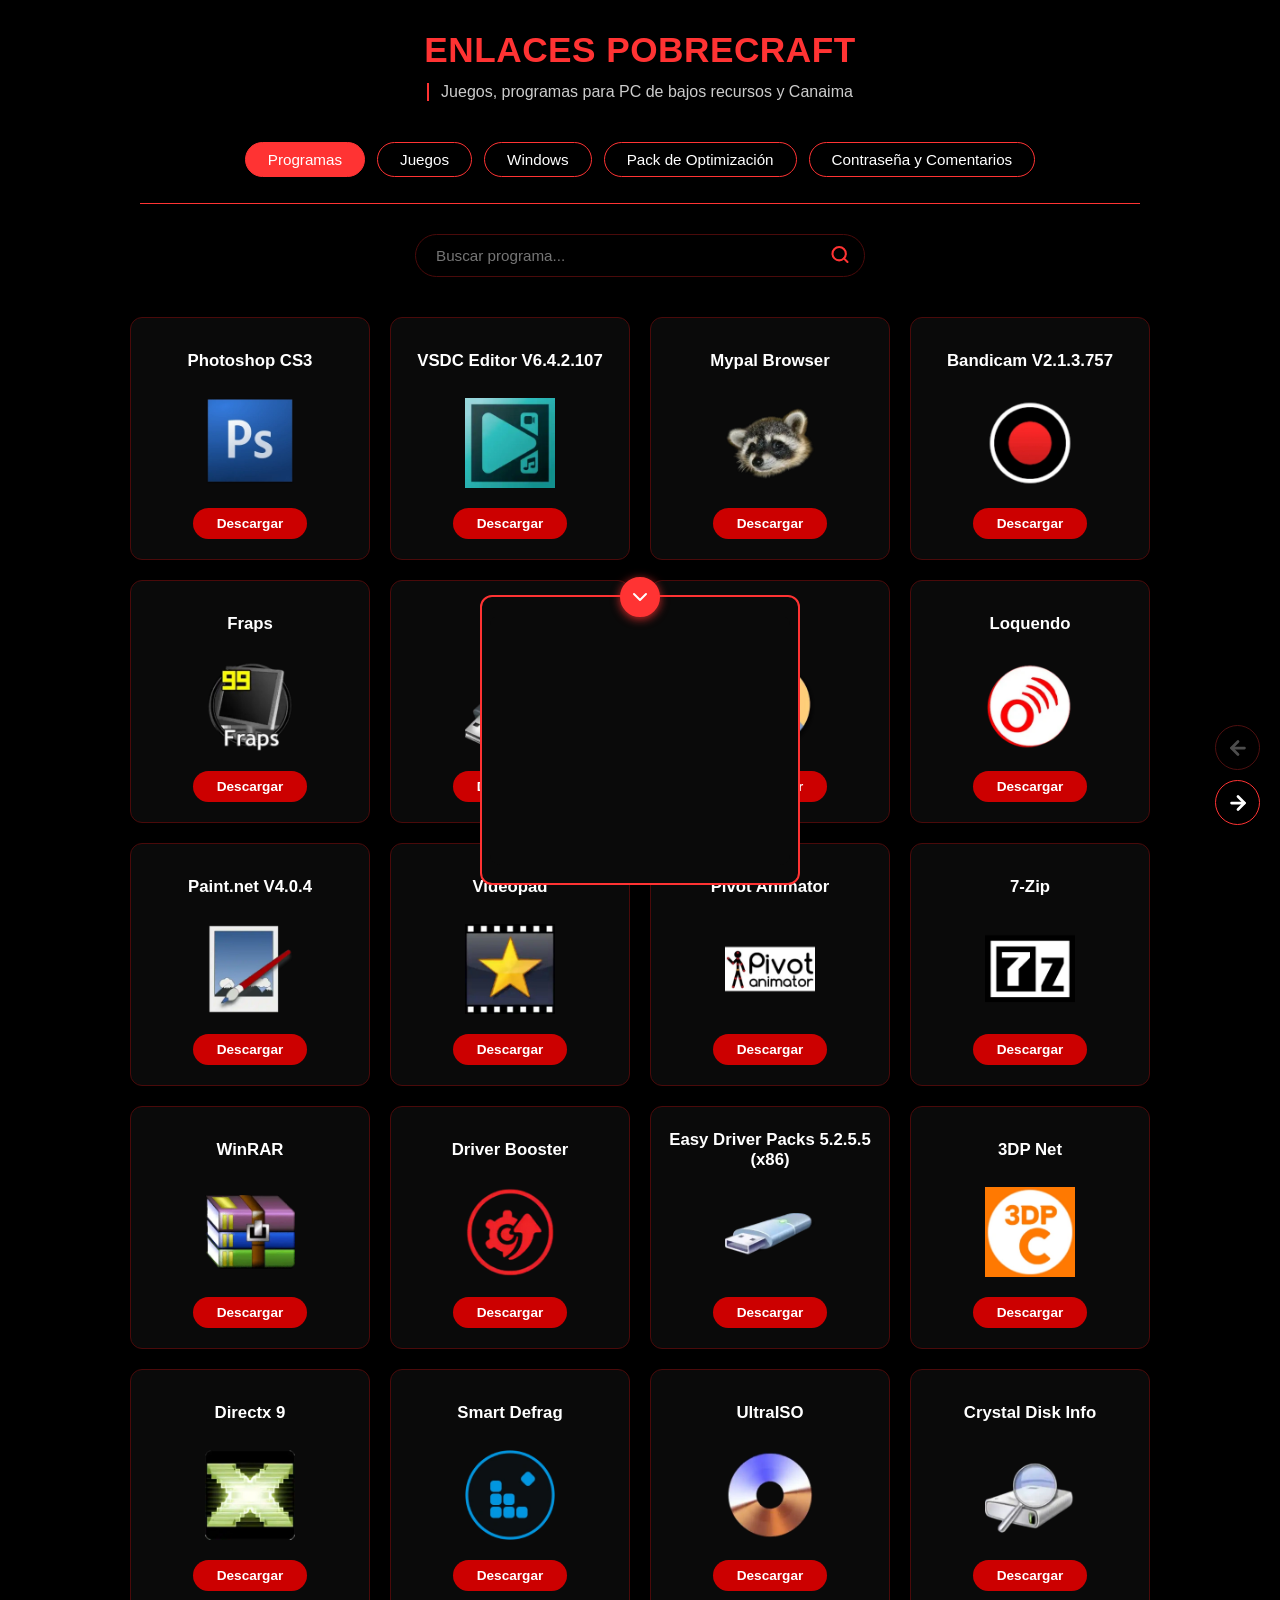
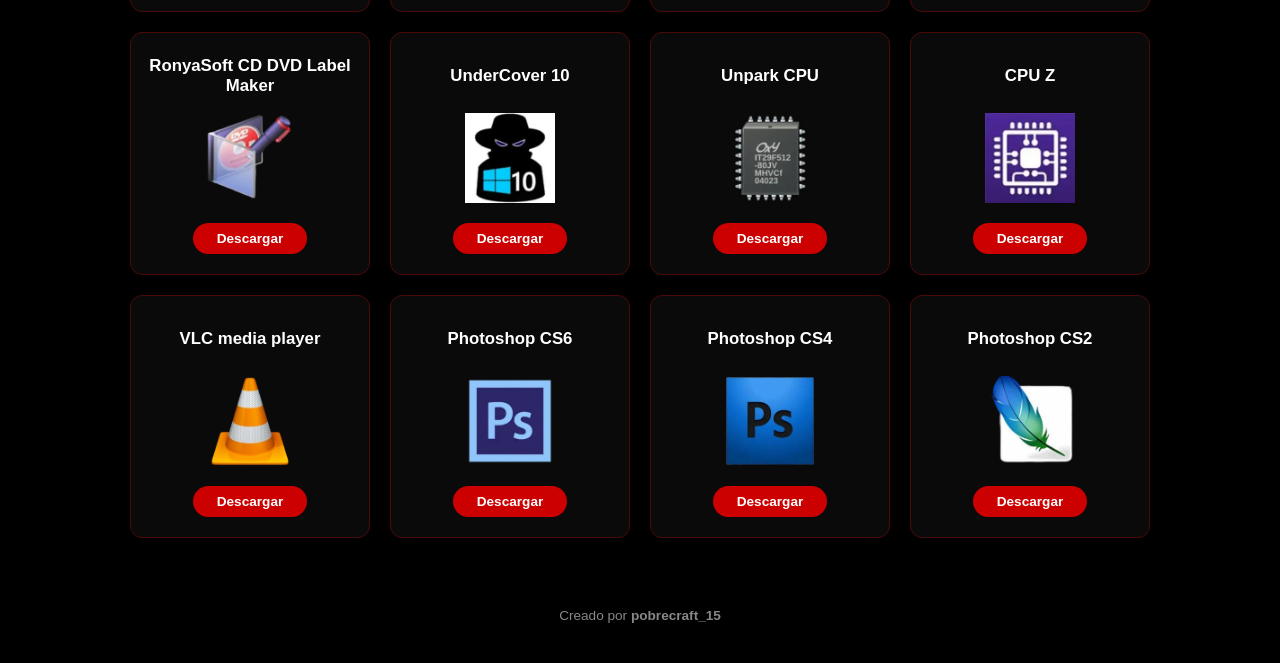
==== commit 8626553b: "Update index.html" ====
--- a/index.html
+++ b/index.html
@@ -12,4 +12,4 @@
         "url": "https://pobrecraft.qzz.io/img/portada-pobrecraft.jpeg"
       }
     }
-  }</script><script>!function(){try{var a=navigator.hardwareConcurrency||2,e=navigator.deviceMemory||2;(a<=2||e<=2)&&document.documentElement.classList.add("low-power")}catch(a){}}()</script><style>:root{--bg-primary:#000000;--bg-secondary:#0a0a0a;--bg-input:#000000;--text-light:#ffffff;--text-muted:#cccccc;--text-dark:#888888;--red-main:#ff3333;--red-dark:#4a0a0a;--red-hover:#cc0000}*{margin:0;padding:0;box-sizing:border-box}body{background:var(--bg-primary);font-family:"Segoe UI",Tahoma,Arial,sans-serif;color:var(--text-light);padding:20px}body.modal-abierto{overflow:hidden!important}.container{max-width:1000px;margin:0 auto;text-align:center;padding:10px 20px 20px}.header h1{font-size:2.2rem;color:var(--red-main);font-weight:600;margin-bottom:8px;letter-spacing:.5px}.subheader{color:var(--text-muted);font-size:1rem;border-left:2px solid var(--red-main);padding-left:12px;display:inline-block;margin-top:5px}.tabs-container{margin:15px auto 30px;max-width:1000px}.tabs{display:flex;flex-wrap:wrap;justify-content:center;border-bottom:1px solid var(--red-main);padding-bottom:20px}.tab-label{background:var(--bg-primary);color:var(--text-light);border:1px solid var(--red-main);border-radius:50px;padding:8px 22px;margin:6px;cursor:pointer;font-weight:500;font-size:.95rem}.tab-label:hover{background:var(--red-dark)}input[type=radio]{display:none}#tab1:checked~.tabs-container .tabs .tab-label[for=tab1],#tab2:checked~.tabs-container .tabs .tab-label[for=tab2],#tab3:checked~.tabs-container .tabs .tab-label[for=tab3],#tab4:checked~.tabs-container .tabs .tab-label[for=tab4],#tab5:checked~.tabs-container .tabs .tab-label[for=tab5]{background:var(--red-main);color:#fff}.contenidos{max-width:1100px;margin:0 auto}.tab-content{display:none}#tab1:checked~.contenidos #contenido-programas,#tab2:checked~.contenidos #contenido-juegos,#tab3:checked~.contenidos #contenido-sistemas,#tab4:checked~.contenidos #contenido-pack-de-optimizacion,#tab5:checked~.contenidos #contenido-como-descargar{display:block}.search-wrapper{position:relative;width:100%;max-width:450px;margin:0 auto 30px}.search-input{width:100%;padding:12px 40px 12px 20px;background:var(--bg-input);border:1px solid var(--red-dark);color:var(--text-light);border-radius:50px;font-size:.95rem}.search-input:focus{border-color:var(--red-main);outline:0}.btn-buscar{position:absolute;right:15px;top:50%;transform:translateY(-50%);background:0 0;border:none;color:var(--red-main);cursor:pointer}.grid-cards{display:flex;flex-wrap:wrap;justify-content:center}.card{background:var(--bg-secondary);border:1px solid var(--red-dark);border-radius:12px;padding:20px 15px;margin:10px;flex:1 1 210px;max-width:240px;display:flex;flex-direction:column;align-items:center;text-align:center;content-visibility:auto;contain-intrinsic-size:240px 260px}.card:hover{border-color:var(--red-main)}.card strong{font-size:1.05rem;color:var(--text-light);margin-bottom:15px;min-height:45px;display:flex;align-items:center;justify-content:center}.card h3{font-size:1.05rem;color:var(--text-light);margin-bottom:15px;min-height:45px;display:flex;align-items:center;justify-content:center;font-weight:700}.card img{width:90px;height:90px;object-fit:contain;margin-bottom:20px}.btn-descargar{background:var(--red-hover);color:#fff;text-decoration:none;font-weight:700;font-size:.85rem;padding:8px 24px;border-radius:50px;display:inline-block}.btn-descargar:hover{background:var(--red-main)}.oculto-busqueda,.oculto-pagina{display:none!important}.no-results{text-align:center;color:var(--text-muted);margin-top:20px;padding:20px}.paginacion-flotante{position:fixed;bottom:75px;right:20px;display:none;flex-direction:column;align-items:center;z-index:100005}.paginacion-flotante.activa{display:flex}.btn-flotante-pag,.btn-subir{background:var(--bg-primary);color:var(--text-light);width:45px;height:45px;border-radius:50%;border:1px solid var(--red-main);margin-top:10px;display:flex;align-items:center;justify-content:center;cursor:pointer}.btn-flotante-pag:hover,.btn-subir:hover{background:var(--red-main)}.btn-subir{position:fixed;bottom:20px;right:20px;display:none;z-index:100005}.sugerencias-box{position:absolute;top:48px;width:100%;background:var(--bg-secondary);border:1px solid var(--red-dark);border-radius:15px;z-index:1000;overflow:hidden;display:none;text-align:left}.sugerencia-item{padding:10px 20px;cursor:pointer;color:var(--text-muted);border-bottom:1px solid var(--red-dark)}.sugerencia-item:hover{background:var(--red-dark);color:var(--text-light)}.lista-simple{background:var(--bg-secondary);border-radius:15px;padding:20px;border:1px solid var(--red-dark)}.seccion-titulo{color:var(--red-main);font-size:1.8rem;margin:30px 0 20px 0;text-align:center}footer{text-align:center;margin-top:40px;padding:20px;color:var(--text-dark);font-size:.85rem}.caja-descarga{background:var(--bg-secondary);border:1px solid var(--red-dark);border-radius:2px;padding:20px 15px;max-width:650px;margin:1px auto;display:flex;flex-direction:column;align-items:center;text-align:center}#titulo-producto{color:var(--red-main);font-size:2.2rem;margin-bottom:5px;font-weight:700}.img-producto{width:150px;height:80px;object-fit:contain;border-radius:0;margin-bottom:8px;box-shadow:none}.btn-obtener .icon-servidor{width:64px;height:70px;margin-left:5px;object-fit:contain}.texto-info{color:var(--text-muted);font-size:1.1rem;margin-bottom:1px}.contenedor-enlace{margin:15px 0 25px 0;min-height:50px;display:flex;justify-content:center;align-items:center}.contador-texto{font-size:1.3rem;font-weight:700}.btn-obtener{background:#00c;color:#fff;text-decoration:none;font-weight:700;font-size:1.2rem;padding:12px 35px;border-radius:50px;display:flex;align-items:center;justify-content:center}.btn-obtener:hover{background:#00f}.btn-obtener .icon-servidor{width:40px;height:30px;margin-left:5px}.seccion-requisitos{width:100%;text-align:left;margin-top:15px;padding-top:20px;border-top:1px solid var(--red-dark);color:var(--text-light);line-height:1.6}.seccion-requisitos h3{color:var(--red-main);font-size:1.4rem;margin-bottom:15px}.seccion-requisitos b,.seccion-requisitos strong{color:var(--text-muted)}.btn-obtener.google{background:#0f9d58}.btn-obtener.google:hover{background:#0b8043}.btn-obtener.nada:hover{background:red}.btn-obtener.rojo{background:var(--red-hover)}.btn-obtener.rojo:hover{background:var(--red-main)}.btn-obtener.pixeldrain{background:#08c}.btn-obtener.pixeldrain:hover{background:#069}@media (max-width:768px){.header h1{font-size:1.8rem}.subheader{font-size:.95rem;border-left:none;padding-left:0;display:block;margin-top:10px}.tabs{flex-wrap:wrap;justify-content:center;border-bottom:none;padding-bottom:10px}.tab-label{flex:1 1 40%;text-align:center;margin:5px}.caja-descarga{margin:15px auto;padding:20px 15px;max-width:100%}}@media (max-width:480px){body{padding:10px}.header h1{font-size:1.5rem}.tab-label{flex:1 1 100%;margin:4px 0}.search-wrapper{max-width:100%}.search-input{padding:14px 45px 14px 20px;font-size:1rem}.card{flex:1 1 100%;max-width:100%;margin:10px 0}.paginacion-flotante{right:10px;bottom:65px}.btn-flotante-pag,.btn-subir{width:40px;height:40px;margin-top:8px}.btn-flotante-pag svg,.btn-subir svg{width:18px;height:18px}}.modal-overlay{position:fixed;top:0;left:0;width:100%;height:100%;background:rgba(0,0,0,.95);display:flex;justify-content:center;align-items:flex-start;padding:0;z-index:9999;overflow-y:auto}.modal-content.caja-descarga{position:relative;width:100%;min-height:100vh;height:auto;max-width:100%;max-height:none;border-radius:0;border:none;overflow:visible;margin:0;padding:50px 20px 30px 20px;box-sizing:border-box;display:flex;flex-direction:column;align-items:center;text-align:center;background:var(--bg-secondary)}.modal-close{position:fixed;top:15px;right:20px;background:rgba(255,255,255,.08);border:1px solid var(--red-main);color:var(--text-light);width:42px;height:42px;border-radius:50%;font-size:1.8rem;cursor:pointer;display:flex;align-items:center;justify-content:center;z-index:10000}.modal-close:hover{background:var(--red-main);color:#fff}.modal-content.modal-ampliado{width:100%;max-width:100%;min-height:100vh;height:auto;max-height:none;background:var(--bg-primary);border:none;border-radius:0;padding:30px 20px 100px;position:relative;justify-content:flex-start}.modal-content.modal-ampliado .modal-close{position:fixed;top:15px;right:20px;background:rgba(255,255,255,.08);border:none;width:40px;height:40px;border-radius:50%;color:var(--text-muted);font-size:1.6rem;display:flex;align-items:center;justify-content:center;z-index:10000}.modal-content.modal-ampliado .modal-close:hover{background:var(--red-main);color:#fff}.modal-header-horizontal{display:flex;align-items:center;justify-content:center;gap:25px;width:100%;margin-bottom:20px;flex-wrap:wrap}.modal-header-horizontal .img-producto{width:110px;height:110px;object-fit:contain;border-radius:15px;margin-bottom:0}.modal-header-horizontal #modal-titulo{font-size:2.3rem;color:var(--text-light);font-weight:700;margin:0;text-align:left}.modal-descripcion{background:0 0;border:none;width:100%;max-width:800px;padding:0;margin:10px auto 20px auto}.seccion-requisitos{width:100%;max-width:800px;margin:0 auto;border-top:none;padding-top:0;text-align:center}.seccion-requisitos h3{color:var(--text-light);font-size:1.1rem;margin-bottom:15px}.seccion-requisitos ul{list-style:none;padding:0;margin:0;display:grid;grid-template-columns:repeat(auto-fit,minmax(200px,1fr));gap:12px}.seccion-requisitos ul li{background:var(--bg-secondary);border:1px solid var(--red-dark);border-radius:6px;padding:12px 15px;font-size:.9rem;color:var(--text-light);display:flex;align-items:center;text-align:left}.seccion-requisitos ul li b,.seccion-requisitos ul li strong{color:var(--red-main);min-width:80px;margin-right:5px}.contenedor-enlace{margin:20px 0 15px 0}@media (max-width:768px),(max-height:600px){.modal-header-horizontal .img-producto{width:85px;height:85px}.modal-header-horizontal #modal-titulo{font-size:1.8rem}.modal-content.modal-ampliado{padding:20px 15px}.seccion-requisitos ul{grid-template-columns:1fr 1fr}}@media (max-width:480px){.seccion-requisitos ul{grid-template-columns:1fr}}body.modal-abierto .btn-subir,body.modal-abierto .paginacion-flotante{display:none!important}.contenedor-ads-fijo{position:fixed!important;bottom:15px!important;left:50%!important;transform:translateX(-50%)!important;width:320px!important;height:290px!important;max-width:calc(100vw - 30px)!important;background:var(--bg-secondary)!important;border:2px solid var(--red-main)!important;border-radius:12px!important;z-index:100000!important;display:flex!important;justify-content:center!important;align-items:center!important;overflow:visible!important;pointer-events:auto!important;box-shadow:0 6px 24px rgb(0 0 0 / .85)!important}#frame{width:300px!important;height:250px!important;max-width:100%!important;max-height:100%!important;overflow:hidden!important;display:flex!important;align-items:center!important;justify-content:center!important;position:relative!important}#frame>*{max-width:100%!important;max-height:100%!important}.ad-cerrar-btn{position:absolute!important;top:-20px!important;left:50%!important;transform:translateX(-50%)!important;background:var(--red-main)!important;border:2px solid var(--red-main)!important;border-radius:50%!important;width:40px!important;height:40px!important;display:flex!important;justify-content:center!important;align-items:center!important;cursor:pointer!important;color:#fff!important;z-index:100002!important;pointer-events:auto!important;box-shadow:0 2px 10px rgb(255 51 51 / .8)!important;transition:transform .15s ease,background .15s ease!important}.ad-cerrar-btn:hover{background:#f55!important;border-color:#f55!important;transform:translateX(-50%) scale(1.1)!important}.comentarios-seccion{max-width:600px;margin:0 auto;text-align:left}.comentario-formulario{display:flex;flex-direction:column;gap:14px;background:var(--bg-secondary);border:1px solid var(--red-dark);padding:20px;border-radius:14px}.comentario-avatar-preview-wrap{display:flex;align-items:center;gap:15px}.comentario-avatar-img{width:55px;height:55px;border-radius:8px;object-fit:cover;flex-shrink:0}.btn-subir-avatar:hover{background:var(--red-dark);border-color:var(--red-main)}.avatar-tip{font-size:.75rem;color:var(--text-dark)}.lista-comentarios{display:flex;flex-direction:column;gap:12px;margin-top:10px}.comentario-swipe-wrap{position:relative}.comentario-swipe-icon{position:absolute;top:0;left:0;bottom:0;width:60px;display:flex;align-items:center;justify-content:center;color:var(--red-main);opacity:0;z-index:0;pointer-events:none}.comentario-tarjeta{display:flex;gap:14px;background:0 0;border:none;border-radius:0;padding:8px 0;transition:opacity .2s ease,transform .2s ease;position:relative;z-index:1;touch-action:pan-y}.comentario-tarjeta.arrastrando{transition:none;cursor:grabbing}.comentario-tarjeta-avatar{width:44px;height:44px;border-radius:50%;object-fit:cover;background:#000;flex-shrink:0}.comentario-tarjeta-avatar-reply{width:34px;height:34px}.comentario-tarjeta-contenido{display:flex;flex-direction:column;gap:5px;width:100%;align-items:flex-start}.comentario-tarjeta-header{display:flex;justify-content:space-between;align-items:center;flex-wrap:wrap;gap:8px}.comentario-autor{color:var(--red-main);font-size:.95rem}.comentario-fecha{color:var(--text-dark);font-size:.75rem}.comentario-mensaje{color:var(--text-muted);font-size:.9rem;line-height:1.4;word-break:break-word}.comentario-mensaje-imagen{max-width:100%;max-height:280px;border-radius:10px;margin-top:8px;margin-left:0;margin-right:0;display:block;object-fit:contain}.comentario-acciones{display:flex;gap:14px;margin-top:4px}.btn-responder-texto{background:0 0;border:none;color:var(--text-dark);font-size:.8rem;font-weight:700;cursor:pointer;padding:0}.btn-responder-texto:hover{color:var(--red-main)}.comentario-respuestas-lista{margin:10px 0 0 58px;display:flex;flex-direction:column;gap:10px;border-left:none;padding-left:0}@media (max-width:480px){.comentario-respuestas-lista{margin-left:30px}}.comentario-respuesta-caja{display:none;margin:10px 0 4px 0;gap:10px}.comentario-respuesta-caja.activa{display:flex;align-items:flex-start;animation:comentario-respuesta-aparecer .15s ease}@keyframes comentario-respuesta-aparecer{from{opacity:0;transform:translateY(-4px)}to{opacity:1;transform:translateY(0)}}.comentario-respuesta-caja img{width:32px;height:32px;border-radius:50%;object-fit:cover;background:#000;flex-shrink:0;margin-top:2px}.form-respuesta{flex:1;min-width:0}.comentario-respuesta-input-wrap{display:flex;flex-direction:column;gap:8px}.comentario-respuesta-nombre{background:var(--bg-input);border:none;border-bottom:1px solid var(--red-dark);color:var(--text-light);font-size:.8rem;padding:4px 2px;max-width:220px}.comentario-respuesta-nombre:focus{outline:0;border-bottom-color:var(--red-main)}.comentario-respuesta-textarea{width:100%;background:var(--bg-input);border:none;border-bottom:2px solid var(--red-dark);color:var(--text-light);padding:6px 2px;font-size:.9rem;resize:none;font-family:inherit}.comentario-respuesta-textarea:focus{outline:0;border-bottom-color:var(--red-main)}.comentario-respuesta-acciones{display:flex;align-items:center;gap:8px}.btn-adjuntar-imagen{display:flex;align-items:center;justify-content:center;width:34px;height:34px;border-radius:50%;border:1px solid var(--red-dark);color:var(--text-light);cursor:pointer;flex-shrink:0}.btn-adjuntar-imagen:hover{border-color:var(--red-main);color:var(--red-main)}.btn-respuesta-cancelar,.btn-respuesta-enviar{border-radius:20px;padding:6px 16px;font-size:.85rem;font-weight:600;cursor:pointer;border:none}.btn-respuesta-cancelar{background:0 0;color:var(--text-muted)}.btn-respuesta-cancelar:hover{color:var(--text-light)}.btn-respuesta-enviar{background:var(--red-hover);color:#fff}.btn-respuesta-enviar:hover{background:var(--red-main)}.btn-respuesta-enviar:disabled{opacity:.6;cursor:default}.comentario-imagen-adjunta-wrap{display:flex;align-items:center;gap:12px}.comentario-imagen-preview-wrap{display:none;position:relative;width:70px}.comentario-imagen-preview-wrap.activa{display:inline-block}.comentario-imagen-preview{width:70px;height:70px;object-fit:cover;border-radius:8px;display:block}.btn-quitar-imagen{position:absolute;top:-8px;right:-8px;width:22px;height:22px;border-radius:50%;background:var(--bg-primary);border:1px solid var(--red-main);color:#fff;display:flex;align-items:center;justify-content:center;cursor:pointer;font-size:.9rem;line-height:1;padding:0}.comentarios-header-row{display:flex;align-items:center;justify-content:space-between;gap:10px;position:relative;margin:25px 0 15px}.comentarios-titulo{color:var(--text-light);margin:0;text-align:left;border-left:3px solid var(--red-main);padding-left:10px}.btn-notificaciones{position:relative;background:0 0;border:1px solid var(--red-dark);color:var(--text-light);width:38px;height:38px;border-radius:50%;display:none;align-items:center;justify-content:center;cursor:pointer;flex-shrink:0}.btn-notificaciones:hover{border-color:var(--red-main);color:var(--red-main)}.badge-notificaciones{position:absolute;top:-4px;right:-4px;background:var(--red-main);color:#fff;font-size:.65rem;font-weight:700;min-width:16px;height:16px;border-radius:8px;display:none;align-items:center;justify-content:center;padding:0 4px}.panel-notificaciones{display:none;position:absolute;top:110%;right:0;width:280px;max-height:320px;overflow-y:auto;background:var(--bg-secondary);border:1px solid var(--red-dark);border-radius:12px;padding:6px;z-index:500}.panel-notificaciones.activo{display:block}.notificacion-item{padding:10px;border-bottom:1px solid #1f1f1f;font-size:.8rem;color:var(--text-muted);cursor:pointer;text-align:left;border-radius:8px}.notificacion-item:last-child{border-bottom:none}.notificacion-item:hover{background:#151515}.notificacion-item strong{color:var(--red-main)}.notificacion-vacia{text-align:center;color:var(--text-dark);font-size:.8rem;padding:14px}@media (max-width:480px){.comentario-respuestas-lista{margin-left:30px;padding-left:10px}}.respuesta-status{color:var(--red-main);font-size:.8rem;min-height:1em}.toast-notificacion{position:fixed;top:20px;left:50%;transform:translateX(-50%);width:calc(100% - 40px);max-width:380px;background:var(--bg-secondary);border:1px solid var(--red-main);border-radius:12px;padding:12px 16px;color:var(--text-muted);font-size:.9rem;text-align:left;cursor:pointer;z-index:100010;animation:comentario-respuesta-aparecer .2s ease}.toast-notificacion strong{color:var(--red-main)}.btn-ver-respuestas{display:inline-flex;align-items:center;gap:6px;margin:8px 0 4px 58px;background:0 0;border:none;color:var(--red-main);font-size:.85rem;font-weight:700;cursor:pointer;padding:6px 12px;border-radius:20px;transition:background .2s;width:fit-content}.btn-ver-respuestas:hover{background:rgba(255,51,51,.1)}.btn-ver-respuestas svg{transition:transform .2s ease}.btn-ver-respuestas.activo svg{transform:rotate(180deg)}@media (max-width:480px){.btn-ver-respuestas{margin-left:30px}}.comentario-avatar-img{width:55px;height:55px;border-radius:8px;object-fit:contain;background:0 0;flex-shrink:0;display:block}.comentario-tarjeta-avatar{width:44px;height:44px;border-radius:8px;object-fit:contain;background:0 0;flex-shrink:0;display:block}.comentario-tarjeta-avatar-reply{width:34px;height:34px}.comentario-respuesta-caja img{width:32px;height:32px;border-radius:6px;object-fit:contain;background:0 0;flex-shrink:0;margin-top:2px;display:block}.comentario-avatar-img{padding:2px}.comentario-tarjeta-avatar{padding:2px}.comentario-respuesta-caja img{padding:2px}.comentario-referencia{display:inline-block;font-size:.75rem;color:var(--red-main);background:rgba(255,51,51,.08);border-left:2px solid var(--red-main);padding:3px 8px;border-radius:4px;margin-bottom:4px;font-weight:600}.comentario-referencia strong{color:#f66;font-weight:700}.input-nombre-wrapper{position:relative;width:100%}.input-nombre-wrapper .search-input{padding-right:48px}.btn-editar-nombre{position:absolute;right:10px;top:50%;transform:translateY(-50%);background:0 0;border:none;color:var(--text-dark);cursor:pointer;padding:7px;border-radius:50%;display:flex;align-items:center;justify-content:center;transition:color .2s,background .2s}.btn-editar-nombre:hover{color:var(--red-main);background:rgba(255,51,51,.1)}.btn-voto{display:inline-flex;align-items:center;gap:4px;background:0 0;border:none;color:var(--text-dark);cursor:pointer;padding:4px 8px;border-radius:20px;font-size:.85rem;font-weight:600;transition:background .2s,color .2s}.btn-voto:hover{background:rgba(255,255,255,.06);color:var(--text-light)}.btn-voto .icono-voto{font-size:1rem;line-height:1}.btn-voto .contador-voto{font-size:.8rem;color:var(--text-muted)}.btn-borrar-comentario{background:0 0;border:none;color:var(--text-dark);cursor:pointer;padding:5px;border-radius:50%;display:inline-flex;align-items:center;justify-content:center;margin-left:auto;transition:color .2s,background .2s}.btn-borrar-comentario:hover{color:var(--red-main);background:rgba(255,51,51,.1)}.btn-adjuntar-gif{background:0 0;color:var(--text-light);font-weight:700}.btn-adjuntar-gif:hover{border-color:var(--red-main);color:var(--red-main)}.comentario-imagen-adjunta-wrap::after{content:"GIF máx 2 MB";font-size:.7rem;color:var(--text-dark);margin-left:auto}.comentario-mensaje-gif{max-width:100%;max-height:280px;border-radius:10px;margin-top:8px;display:block;object-fit:contain}#comment-email{max-width:100%}#comment-form{max-width:550px;margin-left:auto;margin-right:auto;margin-top:40px}.lista-comentarios{display:flex;flex-direction:column;gap:18px;margin-top:10px}video.comentario-mensaje-gif{max-width:100%;max-height:280px;border-radius:10px;margin-top:8px;display:block;object-fit:contain;background:#000}video.comentario-imagen-preview{width:70px;height:70px;object-fit:cover;border-radius:8px;display:block;background:#000}.btn-adjuntar-video{background:0 0;color:var(--text-light);font-weight:700}.btn-adjuntar-video:hover{border-color:#08c;color:#08c}.video-wrap{position:relative;display:block;width:100%;max-width:480px;line-height:0;cursor:pointer;margin-top:8px;border-radius:10px;overflow:hidden}video.video-reproducible{display:block;max-width:100%;width:100%;max-height:480px;min-height:180px;border-radius:10px;background:#000;cursor:pointer;object-fit:contain}.video-wrap::after{content:"";position:absolute;top:50%;left:50%;transform:translate(-50%,-50%) scale(.9);width:54px;height:54px;background-color:rgba(0,0,0,.55);background-image:url("data:image/svg+xml;utf8,<svg xmlns='http://www.w3.org/2000/svg' viewBox='0 0 24 24' fill='%23ffffff'><polygon points='8,5 19,12 8,19'/></svg>");background-size:26px 26px;background-repeat:no-repeat;background-position:56% 50%;border-radius:50%;pointer-events:none;opacity:0;transition:opacity .15s ease,transform .15s ease;z-index:2}.video-wrap[data-paused=true]::after{opacity:1;transform:translate(-50%,-50%) scale(1)}.video-wrap:hover::after{opacity:1;transform:translate(-50%,-50%) scale(1)}.video-wrap[data-paused=false]::after{content:"";background-image:url("data:image/svg+xml;utf8,<svg xmlns='http://www.w3.org/2000/svg' viewBox='0 0 24 24' fill='%23ffffff'><rect x='6' y='5' width='4' height='14' rx='1'/><rect x='14' y='5' width='4' height='14' rx='1'/></svg>");background-size:22px 22px;background-repeat:no-repeat;background-position:center;font-size:0;padding-left:0}.video-wrap[data-paused=false]:not(:hover)::after{opacity:0;transform:translate(-50%,-50%) scale(.9)}.comentario-swipe-wrap{content-visibility:auto;contain-intrinsic-size:90px}.seo-banner{background:var(--bg-secondary);border:1px solid var(--red-dark);border-radius:12px;padding:15px 20px;margin:0 auto 30px auto;max-width:800px;color:var(--text-muted);font-size:.9rem;line-height:1.6;text-align:center}.seo-banner strong{color:var(--text-light)}.seo-banner{position:relative;padding-right:40px}.btn-cerrar-seo{position:absolute;top:5px;right:10px;background:0 0;border:none;color:var(--text-dark);font-size:1.5rem;font-weight:700;cursor:pointer;line-height:1;padding:0;transition:color .2s}.btn-cerrar-seo:hover{color:var(--red-main)}.comment-video-container{position:relative;width:100%;max-width:480px;margin-top:8px;border-radius:10px;overflow:hidden;background:#000;cursor:pointer;min-height:180px}.video-thumbnail{position:relative;width:100%;padding-top:56.25%;background:#111}.video-poster{position:absolute;top:0;left:0;width:100%;height:100%;object-fit:cover;display:block}.video-play-icon{position:absolute;top:50%;left:50%;transform:translate(-50%,-50%);width:64px;height:64px;background:rgb(0 0 0 / .6);border-radius:50%;display:flex;align-items:center;justify-content:center;transition:background .2s,transform .2s;pointer-events:none}.video-thumbnail:hover .video-play-icon{background:rgb(255 51 51 / .9);transform:translate(-50%,-50%) scale(1.1)}.video-loading-overlay{position:absolute;top:0;left:0;width:100%;height:100%;background:rgb(0 0 0 / .85);display:flex;flex-direction:column;align-items:center;justify-content:center;z-index:10}.circular-progress{position:relative;width:100px;height:100px;display:flex;align-items:center;justify-content:center}.progress-ring{position:absolute;top:0;left:0;transform:rotate(-90deg)}.progress-ring__circle{transition:stroke-dashoffset .1s linear}.cancel-loading-btn{position:absolute;background:0 0;border:none;color:#fff;font-size:24px;cursor:pointer;width:40px;height:40px;display:flex;align-items:center;justify-content:center;border-radius:50%;transition:background .2s;z-index:11}.cancel-loading-btn:hover{background:rgb(255 255 255 / .2)}.progress-percentage{margin-top:10px;color:#fff;font-size:14px;font-weight:600;text-align:center;z-index:11}.comment-video{width:100%;display:block;max-height:480px;background:#000}.comentario-tarjeta{position:relative}.comentario-tarjeta.comentario-propio::after{content:"TÚ";position:absolute;top:0;right:0;font-size:.6rem;font-weight:700;color:#0f9d58;background:rgb(15 157 88 / .15);padding:2px 6px;border-radius:4px;letter-spacing:.5px}.comentario-tarjeta.arrastrando{will-change:transform}.comentario-mensaje-gif,.video-reproducible{transform:translateZ(0)}html.low-power *,html.low-power ::after,html.low-power ::before{animation-duration:0s!important;animation-iteration-count:1!important;animation-delay:0s!important;transition-duration:50ms!important;transition-delay:0s!important}html.low-power .card:hover{border-color:var(--red-dark)!important}html.low-power .btn-descargar:hover{background:var(--red-hover)!important}html.low-power .btn-obtener.google:hover,html.low-power .btn-obtener.pixeldrain:hover,html.low-power .btn-obtener.rojo:hover,html.low-power .btn-obtener:hover{background:inherit!important}html.low-power .contenedor-ads-fijo{box-shadow:none!important}html.low-power .modal-overlay{background:#0a0a0a!important}html.low-power .toast-notificacion{animation:none!important}.contenedor-ads-fijo{position:fixed!important;bottom:15px!important;left:50%!important;transform:translateX(-50%)!important;width:320px!important;height:290px!important;max-width:calc(100vw - 30px)!important;background:var(--bg-secondary)!important;border:2px solid var(--red-main)!important;border-radius:12px!important;z-index:100000!important;display:flex!important;justify-content:center!important;align-items:center!important;overflow:visible!important;pointer-events:auto!important;box-shadow:0 6px 24px rgb(0 0 0 / .85)!important}.ad-cerrar-btn{position:absolute!important;top:-20px!important;left:50%!important;transform:translateX(-50%)!important;background:var(--red-main)!important;border:2px solid var(--red-main)!important;border-radius:50%!important;width:40px!important;height:40px!important;display:flex!important;justify-content:center!important;align-items:center!important;cursor:pointer!important;color:#fff!important;z-index:100002!important;pointer-events:auto!important;box-shadow:0 2px 10px rgb(255 51 51 / .8)!important;transition:transform .15s ease,background .15s ease!important}.ad-cerrar-btn:hover{background:#f55!important;border-color:#f55!important;transform:translateX(-50%) scale(1.1)!important}.comentario-mensaje{white-space:pre-wrap}.comentario-mensaje a{color:#3b82f6;text-decoration:underline;word-break:break-all}.imagenes-multiples-wrap{display:flex;flex-direction:column;gap:8px;margin-top:8px}.btn-ver-mas-imagenes{background:var(--bg-input);border:1px solid var(--red-dark);color:var(--text-light);padding:6px 12px;border-radius:8px;font-size:.8rem;cursor:pointer;width:fit-content;transition:background .2s}.btn-ver-mas-imagenes:hover{background:var(--red-dark)}.contenedor-imagenes-ocultas{display:none;flex-direction:column;gap:8px}</style><link href=link.json rel=preload as=fetch crossorigin><link href=enlaces.js rel=preload as=script><script defer src=https://cdnjs.cloudflare.com/ajax/libs/dompurify/3.0.6/purify.min.js></script><script defer src=enlaces.js></script><header class=container><div class=header><h1>ENLACES POBRECRAFT</h1><p class=subheader>Juegos, programas para PC de bajos recursos y Canaima</div></header><input id=tab1 type=radio name=tabs checked> <input id=tab2 type=radio name=tabs> <input id=tab3 type=radio name=tabs> <input id=tab4 type=radio name=tabs> <input id=tab5 type=radio name=tabs><nav aria-label="Categorías de descargas"class=tabs-container><div class=tabs><label class=tab-label for=tab1>Programas</label> <label class=tab-label for=tab2>Juegos</label> <label class=tab-label for=tab3>Windows</label> <label class=tab-label for=tab4>Pack de Optimización</label> <label class=tab-label for=tab5>Contraseña y Comentarios</label></div></nav><main class=contenidos><div class=tab-content id=contenido-programas><div class=search-box><div class=search-wrapper><input id=searchProgramas class=search-input placeholder="Buscar programa..."> <button class=btn-buscar id=btnSearchProgramas><svg fill=none height=20 stroke=currentColor stroke-linecap=round stroke-linejoin=round stroke-width=2.5 viewBox="0 0 24 24"width=20><circle cx=11 cy=11 r=8></circle><line x1=21 x2=16.65 y1=21 y2=16.65></line></svg></button></div></div><div class=grid-cards id=programas-grid><div class=card data-name="photoshop cs3"><h3>Photoshop CS3</h3><img alt="descargar Photoshop CS3 para pc"src=img/Photoshop.webp decoding=async loading=lazy><a class=btn-descargar href=# onclick='return irAlEnlace("photoshop","img/Photoshop.webp"),!1'>Descargar</a></div><div class=card data-name="vsdc editor video"><h3>VSDC Editor V6.4.2.107</h3><img alt="descargar vsdc editor v6 gratis"src=img/editor.webp decoding=async><a class=btn-descargar href=# onclick='return irAlEnlace("vsdc","img/editor.webp"),!1'>Descargar</a></div><div class=card data-name="mypal browser navegador"><h3>Mypal Browser</h3><img alt="mypal windows 7"src=img/mypal.webp decoding=async loading=lazy><a class=btn-descargar href=# onclick='return irAlEnlace("Mypal Browser","img/mypal.webp"),!1'>Descargar</a></div><div class=card data-name="bandicam grabador"><h3>Bandicam V2.1.3.757</h3><img alt="bandicam para windows xp"src=img/Bandicam.webp decoding=async><a class=btn-descargar href=# onclick='return irAlEnlace("Bandicam","img/Bandicam.webp"),!1'>Descargar</a></div><div class=card data-name="fraps fps"><h3>Fraps</h3><img alt="fraps windows xp"src=img/Fraps.webp decoding=async loading=lazy><a class=btn-descargar href=# onclick='return irAlEnlace("Fraps","img/Fraps.webp"),!1'>Descargar</a></div><div class=card data-name="rufus usb"><h3>Rufus</h3><img alt="rufus para windows xp"src=img/rufus.webp decoding=async loading=lazy><a class=btn-descargar href=# onclick='return irAlEnlace("Rufus","img/rufus.webp"),!1'>Descargar</a></div><div class=card data-name="f.lux luz ojos"><h3>F.lux</h3><img alt="f.lux para pc"src=img/F.lux.webp decoding=async loading=lazy><a class=btn-descargar href=# onclick='return irAlEnlace("F.lux","img/F.lux.webp"),!1'>Descargar</a></div><div class=card data-name="loquendo voz texto"><h3>Loquendo</h3><img alt="descargar loquendo tts director 7 con todas las voces"src=img/loquendo.webp decoding=async loading=lazy><a class=btn-descargar href=# onclick='return irAlEnlace("Loquendo","img/loquendo.webp"),!1'>Descargar</a></div><div class=card data-name="paint.net edicion"><h3>Paint.net V4.0.4</h3><img alt="descargar paint.net v4.0.4 descargar"src=img/paint.webp decoding=async loading=lazy><a class=btn-descargar href=# onclick='return irAlEnlace("Paint.net","img/paint.webp"),!1'>Descargar</a></div><div class=card data-name="videopad editor"><h3>Videopad</h3><img alt="descargar videopad"src=img/videopad.webp decoding=async loading=lazy><a class=btn-descargar href=# onclick='return irAlEnlace("Videopad","img/videopad.webp"),!1'>Descargar</a></div><div class=card data-name="pivot animator animacion"><h3>Pivot Animator</h3><img alt="descargar pivot animator en español para pc"src=img/pivot.webp decoding=async loading=lazy><a class=btn-descargar href=# onclick='return irAlEnlace("Pivot Animator","img/pivot.webp"),!1'>Descargar</a></div><div class=card data-name="7-zip compresor"><h3>7-Zip</h3><img alt="7-zip descargar"src=img/7zip.webp decoding=async loading=lazy><a class=btn-descargar href=# onclick='return irAlEnlace("7-Zip","img/7zip.webp"),!1'>Descargar</a></div><div class=card data-name="winrar compresor"><h3>WinRAR</h3><img alt=WinRAR src=img/WinRaR.webp decoding=async loading=lazy><a class=btn-descargar href=# onclick='return irAlEnlace("WinRAR","img/WinRaR.webp"),!1'>Descargar</a></div><div class=card data-name="driver booster drivers"><h3>Driver Booster</h3><img alt="driver booster windows 7 32 bits"src="img/Driver Booster.webp"decoding=async loading=lazy><a class=btn-descargar href=# onclick='return irAlEnlace("Driver Booster","img/Driver Booster.webp"),!1'>Descargar</a></div><div class=card data-name="easy driver packs drivers"><h3>Easy Driver Packs 5.2.5.5 (x86)</h3><img alt="descargar easy driver packs 5.2 5.5 x86"src=img/drivers.webp decoding=async loading=lazy><a class=btn-descargar href=# onclick='return irAlEnlace("Easy Driver Packs 5.2.5.5 (x86)","img/drivers.webp"),!1'>Descargar</a></div><div class=card data-name="3dp net drivers red"><h3>3DP Net</h3><img alt=3DP src="img/3DP Net.webp"decoding=async loading=lazy><a class=btn-descargar href=# onclick='return irAlEnlace("3DP Net","img/3DP Net.webp"),!1'>Descargar</a></div><div class=card data-name="directx 9"><h3>Directx 9</h3><img alt="descargar directx 9 para windows 7 32 bits"src="img/Directx 9.webp"decoding=async loading=lazy><a class=btn-descargar href=# onclick='return irAlEnlace("Directx 9","img/Directx 9.webp"),!1'>Descargar</a></div><div class=card data-name="smart defrag"><h3>Smart Defrag</h3><img alt="descargar smart defrag gratis"src="img/Smart Defrag.webp"decoding=async loading=lazy><a class=btn-descargar href=# onclick='return irAlEnlace("Smart Defrag","img/Smart Defrag.webp"),!1'>Descargar</a></div><div class=card data-name=ultraiso><h3>UltraISO</h3><img alt="descargar ultraiso para windows 7"src=img/UltraISO.webp decoding=async loading=lazy><a class=btn-descargar href=# onclick='return irAlEnlace("UltraISO","img/UltraISO.webp"),!1'>Descargar</a></div><div class=card data-name="crystal disk info"><h3>Crystal Disk Info</h3><img alt="Crystal Disk Info"src="img/Crystal Disk Info.webp"decoding=async loading=lazy><a class=btn-descargar href=# onclick='return irAlEnlace("Crystal Disk Info","img/Crystal Disk Info.webp"),!1'>Descargar</a></div><div class=card data-name="ronyaSoft cd dvd label maker"><h3>RonyaSoft CD DVD Label Maker</h3><img alt="descargar ronyasoft cd dvd label maker"src="img/RonyaSoft CD DVD Label Maker.webp"decoding=async loading=lazy><a class=btn-descargar href=# onclick='return irAlEnlace("RonyaSoft CD DVD Label Maker","img/RonyaSoft CD DVD Label Maker.webp"),!1'>Descargar</a></div><div class=card data-name="undercover 10"><h3>UnderCover 10</h3><img alt="descargar undercover 10"src="img/UnderCover 10.webp"decoding=async loading=lazy><a class=btn-descargar href=# onclick='return irAlEnlace("UnderCover 10","img/UnderCover 10.webp"),!1'>Descargar</a></div><div class=card data-name="unpark cpu"><h3>Unpark CPU</h3><img alt="Unpark CPU"src="img/Unpark CPU.webp"decoding=async loading=lazy><a class=btn-descargar href=# onclick='return irAlEnlace("Unpark CPU","img/Unpark CPU.webp"),!1'>Descargar</a></div><div class=card data-name="cpu z"><h3>CPU Z</h3><img alt="CPU Z"src="img/cpu z.webp"decoding=async loading=lazy><a class=btn-descargar href=# onclick='return irAlEnlace("CPU Z","img/cpu z.webp"),!1'>Descargar</a></div><div class=card data-name="vlc media player"><h3>VLC media player</h3><img alt="VLC media player"src="img/VLC media player.webp"decoding=async loading=lazy><a class=btn-descargar href=# onclick='return irAlEnlace("VLC media player","img/VLC media player.webp"),!1'>Descargar</a></div><div class=card data-name="photoshop cs6"><h3>Photoshop CS6</h3><img alt="descargar photoshop cs6 para windows 7 32 bits"src="img/Photoshop CS6.webp"decoding=async loading=lazy><a class=btn-descargar href=# onclick='return irAlEnlace("Photoshop CS6","img/Photoshop CS6.webp"),!1'>Descargar</a></div><div class=card data-name="photoshop cs4"><h3>Photoshop CS4</h3><img alt="Photoshop CS4 para pc"src="img/Photoshop CS4.webp"decoding=async loading=lazy><a class=btn-descargar href=# onclick='return irAlEnlace("Photoshop CS4","img/Photoshop CS4.webp"),!1'>Descargar</a></div><div class=card data-name="photoshop cs2"><h3>Photoshop CS2</h3><img alt="descargar photoshop cs2 para windows 7 32 bits"src="img/Photoshop CS2.webp"decoding=async loading=lazy><a class=btn-descargar href=# onclick='return irAlEnlace("Photoshop CS2","img/Photoshop CS2.webp"),!1'>Descargar</a></div><div class=card data-name="camtasia studio 8"><h3>Camtasia Studio 8</h3><img alt="descargar camtasia studio 8 full español gratis para windows 10"src="img/Camtasia Studio 8.webp"decoding=async loading=lazy><a class=btn-descargar href=# onclick='return irAlEnlace("Camtasia Studio 8","img/Camtasia Studio 8.webp"),!1'>Descargar</a></div><div class=card data-name="java 8u 152"><h3>Java 8u 152</h3><img alt="descargarJava 8u 152"src=img/java.webp decoding=async loading=lazy><a class=btn-descargar href=# onclick='return irAlEnlace("Java 8u 152","img/java.webp"),!1'>Descargar</a></div><div class=card data-name="panda dome"><h3>Panda Dome</h3><img alt="descargar panda dome para windows xp 32 bits"src="img/Panda Dome.webp"decoding=async loading=lazy><a class=btn-descargar href=# onclick='return irAlEnlace("Panda Dome","img/Panda Dome.webp"),!1'>Descargar</a></div></div><div class=no-results id=noResultsProgramas style=display:none><svg fill=none height=40 stroke=#ef4444 stroke-linecap=round stroke-linejoin=round stroke-width=2.5 viewBox="0 0 24 24"width=40 style="display:block;margin:0 auto 10px"><path d="M9.09 9a3 3 0 0 1 5.83 1c0 2-3 3-3 3"></path><line x1=12 x2=12.01 y1=17 y2=17></line></svg> No se encontraron programas con ese nombre</div></div><div class=tab-content id=contenido-juegos><div class=search-box><div class=search-wrapper><input id=searchJuegos class=search-input placeholder="Buscar juego..."> <button class=btn-buscar id=btnSearchJuegos><svg fill=none height=20 stroke=currentColor stroke-linecap=round stroke-linejoin=round stroke-width=2.5 viewBox="0 0 24 24"width=20><circle cx=11 cy=11 r=8></circle><line x1=21 x2=16.65 y1=21 y2=16.65></line></svg></button></div><div class=seo-banner id=seo-banner-juegos><button class=btn-cerrar-seo id=btn-cerrar-seo type=button aria-label=Cerrar title=Cerrar>×</button> Descarga los mejores <strong>juegos clásicos para PC de bajos recursos</strong>. Probamos cada juego para asegurar su compatibilidad con Windows xp, Windows 7, netbooks y Canaimas.<h3>Ojo:</h3>Cada equipo es distinto, así que siempre revisa los requisitos mínimos antes de descargar para confirmar que corra en tu PC. Encuentra clásicos como PES 5, GTA San Andreas, FIFA 06 y Red Alert 2, con enlaces directos a MediaFire, Google Drive y Pixeldrain.</div></div><div class=grid-cards id=juegos-grid><div class=card data-name="counter strike 1.6 cs"><h3>Counter Strike 1.6</h3><img alt="descargar Counter Strike 1.6 no steam"src=img/counter.webp decoding=async loading=lazy><a class=btn-descargar href=# onclick='return irAlEnlace("Counter Strike 1.6","img/counter.webp"),!1'>Descargar</a></div><div class=card data-name="gta san andreas"><h3>GTA San Andreas</h3><img alt="descargar gta san andreas para windows 7 professional"src=img/gta.webp decoding=async loading=lazy><a class=btn-descargar href=# onclick='return irAlEnlace("GTA San Andreas","img/gta.webp"),!1'>Descargar</a></div><div class=card data-name=terraria><h3>Terraria</h3><img alt="descargar terraria 1.4.5.7"src=img/Terraria.webp decoding=async loading=lazy><a class=btn-descargar href=# onclick='return irAlEnlace("Terraria","img/Terraria.webp"),!1'>Descargar</a></div><div class=card data-name="halo combat evolved"><h3>Halo Combat Evolved</h3><img alt="halo combat evolved para windows 7"src=img/halo.webp decoding=async loading=lazy><a class=btn-descargar href=# onclick='return irAlEnlace("Halo Combat Evolved","img/halo.webp"),!1'>Descargar</a></div><div class=card data-name=doom><h3>Doom</h3><img alt="descargar doom para pc 32 bits"src=img/doom.webp decoding=async loading=lazy><a class=btn-descargar href=# onclick='return irAlEnlace("Doom","img/doom.webp"),!1'>Descargar</a></div><div class=card data-name="five nights at freddys 2"><h3>Five Nights at Freddy's 2</h3><img alt="five nights at freddy's 2 descargar para windows 7"src=img/fredy.webp decoding=async loading=lazy><a class=btn-descargar href=# onclick='return irAlEnlace("Five Nights at Freddy s 2","img/fredy.webp"),!1'>Descargar</a></div><div class=card data-name="warcraft iii"><h3>Warcraft III V1.27</h3><img alt="warcraft iii v1.27 para pc descargar"src=img/warcraft.webp decoding=async loading=lazy><a class=btn-descargar href=# onclick='return irAlEnlace("Warcraft III V1.27","img/warcraft.webp"),!1'>Descargar</a></div><div class=card data-name="plantas vs zombie plantas"><h3>Plantas VS Zombie</h3><img alt="plants vs zombies 1 descargar pc gratis windows 7"src="img/plantas xd.webp"decoding=async loading=lazy><a class=btn-descargar href=# onclick='return irAlEnlace("Plantas VS Zombie","img/plantas xd.webp"),!1'>Descargar</a></div><div class=card data-name="death road to canada"><h3>Death Road to Canada</h3><img alt="death road to canada para windows 7 descargar"src=img/canada.webp decoding=async loading=lazy><a class=btn-descargar href=# onclick='return irAlEnlace("Death Road to Canada","img/canada.webp"),!1'>Descargar</a></div><div class=card data-name="call of duty 1"><h3>Call of Duty 1</h3><img alt="descargar call of duty 1 para pc windows 7 32 bits gratis"src="img/Call of Duty 1.webp"decoding=async loading=lazy><a class=btn-descargar href=# onclick='return irAlEnlace("Call of Duty 1","img/Call of Duty 1.webp"),!1'>Descargar</a></div><div class=card data-name="gta 3"><h3>GTA 3</h3><img alt="gta 3 para pc windows 10"src="img/GTA 3.webp"decoding=async loading=lazy><a class=btn-descargar href=# onclick='return irAlEnlace("GTA 3","img/GTA 3.webp"),!1'>Descargar</a></div><div class=card data-name=assaultcube><h3>AssaultCube</h3><img alt=assault src=img/asalto.webp decoding=async loading=lazy><a class=btn-descargar href=# onclick='return irAlEnlace("AssaultCube","img/asalto.webp"),!1'>Descargar</a></div><div class=card data-name="dragonball z budokai"><h3>Dragonball Z Budokai X</h3><img alt=dbz src="img/Dragonball z budokai x.webp"decoding=async loading=lazy><a class=btn-descargar href=# onclick='return irAlEnlace("Dragonball Z Budokai X","img/Dragonball z budokai x.webp"),!1'>Descargar</a></div><div class=card data-name="fruit ninja"><h3>Fruit Ninja</h3><img alt=fruit src="img/Fruit ninja.webp"decoding=async loading=lazy><a class=btn-descargar href=# onclick='return irAlEnlace("Fruit Ninja","img/Fruit ninja.webp"),!1'>Descargar</a></div><div class=card data-name="quake iii arena"><h3>Quake III Arena</h3><img alt="quake arena descargar"src="img/Quake III arena.webp"decoding=async loading=lazy><a class=btn-descargar href=# onclick='return irAlEnlace("Quake III Arena","img/Quake III arena.webp"),!1'>Descargar</a></div><div class=card data-name="scp containment breach"><h3>SCP Containment Breach V0.5.2</h3><img alt=scp src="img/SPP-Containment Breach.webp"decoding=async loading=lazy><a class=btn-descargar href=# onclick='return irAlEnlace("SCP Containment Breach V0.5.2","img/SPP-Containment Breach.webp"),!1'>Descargar</a></div><div class=card data-name=scp-087-b><h3>SCP-087-B</h3><img alt=scp087 src=img/SPP-087-B.webp decoding=async loading=lazy><a class=btn-descargar href=# onclick='return irAlEnlace("SCP-087-B","img/SPP-087-B.webp"),!1'>Descargar</a></div><div class=card data-name="street racing syndicate"><h3>Street Racing Syndicate</h3><img alt="street racing syndicate pc español"src="img/Street Racing Syndicate.webp"decoding=async loading=lazy><a class=btn-descargar href=# onclick='return irAlEnlace("Street Racing Syndicate","img/Street Racing Syndicate.webp"),!1'>Descargar</a></div><div class=card data-name="sonic cd"><h3>Sonic CD</h3><img alt="descargar sonic cd para windows xp"src="img/Sonic CD.webp"decoding=async loading=lazy><a class=btn-descargar href=# onclick='return irAlEnlace("Sonic CD","img/Sonic CD.webp"),!1'>Descargar</a></div><div class=card data-name=classicube><h3>Classicube</h3><img alt=classicube src=img/Classicube.webp decoding=async loading=lazy><a class=btn-descargar href=# onclick='return irAlEnlace("Classicube","img/Classicube.webp"),!1'>Descargar</a></div><div class=card data-name="subway surfers"><h3>Subway Surfers</h3><img alt=subway src="img/Subway Surfers.webp"decoding=async loading=lazy><a class=btn-descargar href=# onclick='return irAlEnlace("Subway Surfers","img/Subway Surfers.webp"),!1'>Descargar</a></div><div class=card data-name="virtual cop 2"><h3>Virtual Cop 2</h3><img alt="descragar virtual cod 2 pc windows 7"src="img/Virtual Cop 2.webp"decoding=async loading=lazy><a class=btn-descargar href=# onclick='return irAlEnlace("Virtual Cop 2","img/Virtual Cop 2.webp"),!1'>Descargar</a></div><div class=card data-name=cs2d><h3>CS2D</h3><img alt=cs2d src=img/CS2D.webp decoding=async loading=lazy><a class=btn-descargar href=# onclick='return irAlEnlace("CS2D","img/CS2D.webp"),!1'>Descargar</a></div><div class=card data-name="castle crashers"><h3>Castle Crashers</h3><img alt="castle crashers pc"src="img/Castle Crashers.webp"decoding=async loading=lazy><a class=btn-descargar href=# onclick='return irAlEnlace("Castle Crashers","img/Castle Crashers.webp"),!1'>Descargar</a></div><div class=card data-name="age of empires ii"><h3>Age of Empires II</h3><img alt="age of empires ii windows 7"src="img/age of empires II.webp"decoding=async loading=lazy><a class=btn-descargar href=# onclick='return irAlEnlace("Age of Empires II","img/age of empires II.webp"),!1'>Descargar</a></div><div class=card data-name="need for speed hot pursuit 2"><h3>Need for Speed: Hot Pursuit 2</h3><img alt="need for speed hot pursuit 2 pc español"src="img/Need for Speed hot pursuit 2.webp"decoding=async loading=lazy><a class=btn-descargar href=# onclick='return irAlEnlace("Need for Speed: Hot Pursuit 2","img/Need for Speed hot pursuit 2.webp"),!1'>Descargar</a></div><div class=card data-name="mario kart 64"><h3>Mario Kart 64</h3><img alt="mario kart 64 para pc jugar gratis"src="img/Mario Kart 64.webp"decoding=async loading=lazy><a class=btn-descargar href=# onclick='return irAlEnlace("Mario Kart 64","img/Mario Kart 64.webp"),!1'>Descargar</a></div><div class=card data-name="chaos legion"><h3>Chaos Legion</h3><img alt="chaos legion pc español"src="img/Chaos Legion.webp"decoding=async loading=lazy><a class=btn-descargar href=# onclick='return irAlEnlace("Chaos Legion","img/Chaos Legion.webp"),!1'>Descargar</a></div><div class=card data-name="need for speed most wanted 2005"><h3>Need for Speed Most Wanted 2005</h3><img alt="descargar need for speed most wanted 2005"src="img/Need for Speed Most Wanted 2005.webp"decoding=async loading=lazy><a class=btn-descargar href=# onclick='return irAlEnlace("Need for Speed Most Wanted 2005","img/Need for Speed Most Wanted 2005.webp"),!1'>Descargar</a></div><div class=card data-name="need for speed carbono"><h3>Need for Speed Carbono</h3><img alt="descargar need for speed carbon para pc"src="img/Need for Speed Carbon.webp"decoding=async loading=lazy><a class=btn-descargar href=# onclick='return irAlEnlace("Need for Speed Carbono","img/Need for Speed Carbon.webp"),!1'>Descargar</a></div><div class=card data-name="need for speed undercover"><h3>Need for Speed Undercover</h3><img alt="need for speed undercover pc windows 7"src="img/Need for Speed Undercover.webp"decoding=async loading=lazy><a class=btn-descargar href=# onclick='return irAlEnlace("Need for Speed Undercover","img/Need for Speed Undercover.webp"),!1'>Descargar</a></div><div class=card data-name=juiced><h3>Juiced</h3><img alt=chaos src=img/Juiced.webp decoding=async loading=lazy><a class=btn-descargar href=# onclick='return irAlEnlace("Juiced","img/Juiced.webp"),!1'>Descargar</a></div><div class=card data-name="call of duty 2"><h3>Call of Duty 2</h3><img alt=chaos src="img/Call of Duty 2.webp"decoding=async loading=lazy><a class=btn-descargar href=# onclick='return irAlEnlace("Call of Duty 2","img/Call of Duty 2.webp"),!1'>Descargar</a></div><div class=card data-name="super smash flash 2"><h3>Super Smash Flash 2</h3><img alt=chaos src="img/Super Smash Flash 2.webp"decoding=async loading=lazy><a class=btn-descargar href=# onclick='return irAlEnlace("Super Smash Flash 2","img/Super Smash Flash 2.webp"),!1'>Descargar</a></div><div class=card data-name="half life 1"><h3>Half Life 1</h3><img alt="descargar half life no steam para windows 7"src="img/Half life.webp"decoding=async loading=lazy><a class=btn-descargar href=# onclick='return irAlEnlace("Half Life 1","img/Half life.webp"),!1'>Descargar</a></div><div class=card data-name=cuphead><h3>Cuphead</h3><img alt="cuphead para pc"src=img/Cuphead.webp decoding=async loading=lazy><a class=btn-descargar href=# onclick='return irAlEnlace("Cuphead","img/Cuphead.webp"),!1'>Descargar</a></div><div class=card data-name="counter strike source"><h3>Counter Strike Source</h3><img alt="counter strike source descargar pc"src="img/Counter Strike Source.webp"decoding=async loading=lazy><a class=btn-descargar href=# onclick='return irAlEnlace("Counter Strike Source","img/Counter Strike Source.webp"),!1'>Descargar</a></div><div class=card data-name="half life 2"><h3>Half Life 2</h3><img alt="half life 2 pc"src="img/Half Life 2.webp"decoding=async loading=lazy><a class=btn-descargar href=# onclick='return irAlEnlace("Half Life 2","img/Half Life 2.webp"),!1'>Descargar</a></div><div class=card data-name=unturned><h3>Unturned</h3><img alt="unturned para pc"src="img/Unturned .webp"decoding=async loading=lazy><a class=btn-descargar href=# onclick='return irAlEnlace("Unturned","img/Unturned .webp"),!1'>Descargar</a></div><div class=card data-name="duck game"><h3>Duck Game</h3><img alt="descargar duck game"src="img/Duck Game.webp"decoding=async loading=lazy><a class=btn-descargar href=# onclick='return irAlEnlace("Duck Game","img/Duck Game.webp"),!1'>Descargar</a></div><div class=card data-name="the simpsons hit and run"><h3>The Simpsons Hit and Run</h3><img alt="the simpsons hit and run para pc"src="img/The Simpsons Hit and Run.webp"decoding=async loading=lazy><a class=btn-descargar href=# onclick='return irAlEnlace("The Simpsons Hit and Run","img/The Simpsons Hit and Run.webp"),!1'>Descargar</a></div><div class=card data-name="fifa 06"><h3>FIFA 06</h3><img alt="descargar fifa 06"src="img/FIFA 06.webp"decoding=async loading=lazy><a class=btn-descargar href=# onclick='return irAlEnlace("FIFA 06","img/FIFA 06.webp"),!1'>Descargar</a></div><div class=card data-name=undertale><h3>Undertale</h3><img alt="descargar undertale"src=img/Undertale.webp decoding=async loading=lazy><a class=btn-descargar href=# onclick='return irAlEnlace("Undertale","img/Undertale.webp"),!1'>Descargar</a></div><div class=card data-name="fifa 08"><h3>FIFA 08</h3><img alt="fifa 08 descargar"src=img/FIFA08.webp decoding=async loading=lazy><a class=btn-descargar href=# onclick='return irAlEnlace("FIFA 08","img/FIFA08.webp"),!1'>Descargar</a></div><div class=card data-name="fifa world cup 2002"><h3>FIFA World Cup 2002</h3><img alt="descargar fia world cup 2002 pc"src="img/FIFA World Cup 2002.webp"decoding=async loading=lazy><a class=btn-descargar href=# onclick='return irAlEnlace("FIFA World Cup 2002","img/FIFA World Cup 2002.webp"),!1'>Descargar</a></div><div class=card data-name="five nights at freddys"><h3>Five Nights at Freddys</h3><img alt="como descargar fnaf 1 para pc"src="img/Five Nights at Freddys.webp"decoding=async loading=lazy><a class=btn-descargar href=# onclick='return irAlEnlace("Five Nights at Freddys","img/Five Nights at Freddys.webp"),!1'>Descargar</a></div><div class=card data-name="need for speed underground 2"><h3>Need for Speed Underground 2</h3><img alt="need for speed underground 2 para windows 7"src="img/Need for Speed Underground 2.webp"decoding=async loading=lazy><a class=btn-descargar href=# onclick='return irAlEnlace("Need for Speed Underground 2","img/Need for Speed Underground 2.webp"),!1'>Descargar</a></div><div class=card data-name="fifa 07"><h3>FIFA 07</h3><img alt="fifa 07 pc full"src="img/FIFA 07.webp"decoding=async loading=lazy><a class=btn-descargar href=# onclick='return irAlEnlace("FIFA 07","img/FIFA 07.webp"),!1'>Descargar</a></div><div class=card data-name="fifa 2005"><h3>FIFA 2005</h3><img alt="descargar fifa 2005"src="img/FIFA 2005.webp"decoding=async loading=lazy><a class=btn-descargar href=# onclick='return irAlEnlace("FIFA 2005","img/FIFA 2005.webp"),!1'>Descargar</a></div><div class=card data-name="fifa 10"><h3>FIFA 10</h3><img alt="descargar fifa 10"src="img/FIFA 10.webp"decoding=async loading=lazy><a class=btn-descargar href=# onclick='return irAlEnlace("FIFA 10","img/FIFA 10.webp"),!1'>Descargar</a></div><div class=card data-name="fifa 2004"><h3>FIFA 2004</h3><img alt="descargar fifa 2004"src="img/FIFA 2004.webp"decoding=async loading=lazy><a class=btn-descargar href=# onclick='return irAlEnlace("FIFA 2004","img/FIFA 2004.webp"),!1'>Descargar</a></div><div class=card data-name="gta vice city"><h3>GTA Vice City</h3><img alt="descargar GTA Vice City"src="img/GTA Vice City.webp"decoding=async loading=lazy><a class=btn-descargar href=# onclick='return irAlEnlace("GTA Vice City","img/GTA Vice City.webp"),!1'>Descargar</a></div><div class=card data-name="pes 6"><h3>Pes 6</h3><img alt="descargar Pes 6"src="img/Pes 6.webp"decoding=async loading=lazy><a class=btn-descargar href=# onclick='return irAlEnlace("Pes 6","img/Pes 6.webp"),!1'>Descargar</a></div><div class=card data-name="pes 8"><h3>Pes 8</h3><img alt="descargar Pes 8"src="img/Pes 8.webp"decoding=async loading=lazy><a class=btn-descargar href=# onclick='return irAlEnlace("Pes 8","img/Pes 8.webp"),!1'>Descargar</a></div><div class=card data-name=flatout><h3>FlatOut</h3><img alt=FlatOut src=img/FlatOut.webp decoding=async loading=lazy><a class=btn-descargar href=# onclick='return irAlEnlace("FlatOut","img/FlatOut.webp"),!1'>Descargar</a></div><div class=card data-name="command and conquer generals"><h3>Command and Conquer Generals</h3><img alt="command and conquer generals pc"src="img/Command and Conquer Generals.webp"decoding=async loading=lazy><a class=btn-descargar href=# onclick='return irAlEnlace("Command and Conquer Generals","img/Command and Conquer Generals.webp"),!1'>Descargar</a></div><div class=card data-name="pes 5"><h3>Pes 5</h3><img alt="descargar pes 5"src="img/Pes 5.webp"decoding=async loading=lazy><a class=btn-descargar href=# onclick='return irAlEnlace("Pes 5","img/Pes 5.webp"),!1'>Descargar</a></div><div class=card data-name="need for speed underground"><h3>Need for Speed Underground</h3><img alt="need for speed underground para pc"src="img/Need for Speed Underground.webp"decoding=async loading=lazy><a class=btn-descargar href=# onclick='return irAlEnlace("Need for Speed Underground","img/Need for Speed Underground.webp"),!1'>Descargar</a></div><div class=card data-name="happy wheels"><h3>Happy Wheels</h3><img alt="Happy Wheels"src="img/Happy Wheels.webp"decoding=async loading=lazy><a class=btn-descargar href=# onclick='return irAlEnlace("Happy Wheels","img/Happy Wheels.webp"),!1'>Descargar</a></div><div class=card data-name="toca 2 touring cars"><h3>TOCA 2 Touring Cars</h3><img alt="TOCA 2 Touring Cars para pc"src=img/Toca2.webp decoding=async loading=lazy><a class=btn-descargar href=# onclick='return irAlEnlace("TOCA 2 Touring Cars","img/Toca2.webp"),!1'>Descargar</a></div><div class=card data-name="peggle deluxe"><h3>Peggle Deluxe</h3><img alt="descargar peggle deluxe para windows 7"src="img/Peggle Deluxe.webp"decoding=async loading=lazy><a class=btn-descargar href=# onclick='return irAlEnlace("Peggle Deluxe","img/Peggle Deluxe.webp"),!1'>Descargar</a></div><div class=card data-name="ford racing 2"><h3>Ford Racing 2</h3><img alt="descargar ford racing 2 para windows 7"src="img/Ford Racing 2.webp"decoding=async loading=lazy><a class=btn-descargar href=# onclick='return irAlEnlace("Ford Racing 2","img/Ford Racing 2.webp"),!1'>Descargar</a></div><div class=card data-name="ford racing 3"><h3>Ford Racing 3</h3><img alt="descargar ford racing 3"src="img/Ford Racing 3.webp"decoding=async loading=lazy><a class=btn-descargar href=# onclick='return irAlEnlace("Ford Racing 3","img/Ford Racing 3.webp"),!1'>Descargar</a></div><div class=card data-name="race driver grid"><h3>Race Driver GRID</h3><img alt="descargar Race Driver GRID"src="img/Race Driver GRID.webp"decoding=async loading=lazy><a class=btn-descargar href=# onclick='return irAlEnlace("Race Driver GRID","img/Race Driver GRID.webp"),!1'>Descargar</a></div><div class=card data-name="moto racer 2"><h3>Moto Racer 2</h3><img alt="moto racer 2 para windows 7"src="img/Moto Racer 2.webp"decoding=async loading=lazy><a class=btn-descargar href=# onclick='return irAlEnlace("Moto Racer 2","img/Moto Racer 2.webp"),!1'>Descargar</a></div><div class=card data-name="colin mcrae rally 2"><h3>Colin McRae Rally 2</h3><img alt="colin mcrae rally 2.0 pc portable"src="img/Colin McRae Rally 2.webp"decoding=async loading=lazy><a class=btn-descargar href=# onclick='return irAlEnlace("Colin McRae Rally 2","img/Colin McRae Rally 2.webp"),!1'>Descargar</a></div><div class=card data-name="command and conquer red alert 2"><h3>Command and Conquer Red Alert 2</h3><img alt="command and conquer red alert 2 para windows xp"src="img/Command and Conquer Red Alert 2.webp"decoding=async loading=lazy><a class=btn-descargar href=# onclick='return irAlEnlace("Command and Conquer Red Alert 2","img/Command and Conquer Red Alert 2.webp"),!1'>Descargar</a></div><div class=card data-name="max payne 1"><h3>Max Payne 1</h3><img alt="descargar max payne 1 para pc"src="img/Max Payne 1.webp"decoding=async loading=lazy><a class=btn-descargar href=# onclick='return irAlEnlace("Max Payne 1","img/Max Payne 1.webp"),!1'>Descargar</a></div><div class=card data-name="midnight club ii"><h3>Midnight Club II</h3><img alt="descargar Midnight Club II para pc"src="img/Midnight Club II.webp"decoding=async loading=lazy><a class=btn-descargar href=# onclick='return irAlEnlace("Midnight Club II","img/Midnight Club II.webp"),!1'>Descargar</a></div><div class=card data-name="zumas revenge"><h3>Zuma's Revenge</h3><img alt="descargar zuma para pc"src="img/Zumas Revenge.webp"decoding=async loading=lazy><a class=btn-descargar href=# onclick='return irAlEnlace("Zumas Revenge","img/Zumas Revenge.webp"),!1'>Descargar</a></div><div class=card data-name="pack de Juegos Fash 1"><h3>Pack de Juegos Fash 1</h3><img alt="pack de juegos flash"src=img/flash.webp decoding=async loading=lazy><a class=btn-descargar href=# onclick='return irAlEnlace("Pack de Juegos Fash 1","img/flash.webp"),!1'>Descargar</a></div><div class=card data-name="pack de Juegos Fash 2"><h3>Pack de Juegos Fash 2</h3><img alt="descargar juegos de flash player para canaima con windows 7"src=img/flash.webp decoding=async loading=lazy><a class=btn-descargar href=# onclick='return irAlEnlace("Pack de Juegos Fash 2","img/flash.webp"),!1'>Descargar</a></div><div class=card data-name="pack de Juegos Fash 3"><h3>Pack de Juegos Fash 3</h3><img alt="pack de juegos flash para pc"src=img/flash.webp decoding=async loading=lazy><a class=btn-descargar href=# onclick='return irAlEnlace("Pack de Juegos Fash 3","img/flash.webp"),!1'>Descargar</a></div><div class=card data-name="papas games flash"><h3>Papas Games</h3><img alt=papas src=img/papa.webp decoding=async loading=lazy><a class=btn-descargar href=# onclick='return irAlEnlace("Papas Games","img/papa.webp"),!1'>Descargar</a></div><div class=card data-name="epic battle fantasy flash"><h3>Epic Battle Fantasy</h3><img alt=epic src="img/Epic Battle Fantasy.webp"decoding=async loading=lazy><a class=btn-descargar href=# onclick='return irAlEnlace("Epic Battle Fantasy","img/Epic Battle Fantasy.webp"),!1'>Descargar</a></div><div class=card data-name="arcuz ii dungeons flash"><h3>Arcuz II Dungeons</h3><img alt=arcuz src="img/Arcuz II Dungeons.webp"decoding=async loading=lazy><a class=btn-descargar href=# onclick='return irAlEnlace("Arcuz II Dungeons","img/Arcuz II Dungeons.webp"),!1'>Descargar</a></div></div><div class=no-results id=noResultsJuegos style=display:none><svg fill=none height=40 stroke=#ef4444 stroke-linecap=round stroke-linejoin=round stroke-width=2.5 viewBox="0 0 24 24"width=40 style="display:block;margin:0 auto 10px"><path d="M9.09 9a3 3 0 0 1 5.83 1c0 2-3 3-3 3"></path><line x1=12 x2=12.01 y1=17 y2=17></line></svg> No se encontraron juegos con ese nombre</div></div><div class=tab-content id=contenido-sistemas><div class=search-box><div class=search-wrapper><input id=searchWindows class=search-input placeholder="Buscar Windows..."> <button class=btn-buscar id=btnSearchWindows><svg fill=none height=20 stroke=currentColor stroke-linecap=round stroke-linejoin=round stroke-width=2.5 viewBox="0 0 24 24"width=20><circle cx=11 cy=11 r=8></circle><line x1=21 x2=16.65 y1=21 y2=16.65></line></svg></button></div></div><div class=no-results id=noResultsWindows style=display:none><svg fill=none height=40 stroke=#ef4444 stroke-linecap=round stroke-linejoin=round stroke-width=2.5 viewBox="0 0 24 24"width=40 style="display:block;margin:0 auto 10px"><path d="M9.09 9a3 3 0 0 1 5.83 1c0 2-3 3-3 3"></path><line x1=12 x2=12.01 y1=17 y2=17></line></svg> No se encontraron sistemas con ese nombre</div><div class=grid-cards id=windows-grid><div class=card data-name="xp minios 2018 x86"><h3>XP MiniOS 2018 (x86)</h3><img alt="descargar windows xp minios lite en español iso 2018"src="img/windows xp.webp"decoding=async loading=lazy><a class=btn-descargar href=# onclick='return irAlEnlace("XP MiniOS 2018 (x86)","img/windows xp.webp"),!1'>Descargar</a><p style=font-size:12px>contraseña:dprojects</div><div class=card data-name="7 minios 2023 x86"><h3>7 MiniOS 2023 (x86)</h3><img alt="descargar windows 7 minios para pc de bajos recursos"src="img/windows 7.webp"decoding=async loading=lazy><a class=btn-descargar href=# onclick='return irAlEnlace("7 MiniOS 2023 (x86)","img/windows 7.webp"),!1'>Descargar</a></div><div class=card data-name="7 minios pro x64"><h3>7 minios Pro (x64)</h3><img alt="descargar windows 7 minios 64 bits para canaima"src="img/windows 7.webp"decoding=async loading=lazy><a class=btn-descargar href=# onclick='return irAlEnlace("7 minios Pro (x64)","img/windows 7.webp"),!1'>Descargar</a></div><div class=card data-name="windows 8 lite x86"><h3>Windows 8 Lite (x86)</h3><img alt="descargar windows 8 lite"src="img/windows 8.webp"decoding=async loading=lazy><a class=btn-descargar href=# onclick='return irAlEnlace("Windows 8 Lite (x86)","img/windows 8.webp"),!1'>Descargar</a><p style=font-size:12px>contraseña:Tech</div><div class=card data-name="windows 10 minios x64"><h3>Windows 10 MiniOS X-1809 V26.02(x64)</h3><img alt="descargar windows 10 minios para pc de bajos recursos"src="img/windows 10.webp"decoding=async loading=lazy><a class=btn-descargar href=# onclick='return irAlEnlace("Windows 10 MiniOS X-1809 V26.02(x64)","img/windows 10.webp"),!1'>Descargar</a><p style=font-size:12px>contraseña:dprojects</div><div class=card data-name="Windows xp professional service pack 3"><h3>Windows XP Professional Service Pack 3</h3><img alt="descargar windows xp professional 32 bits"src="img/windows xp.webp"decoding=async loading=lazy><a class=btn-descargar href=# onclick='return irAlEnlace("Windows XP Professional Service Pack 3","img/windows xp.webp"),!1'>Descargar</a></div></div></div><div class=tab-content id=contenido-pack-de-optimizacion><div class=grid-cards><div class=card><h3>Optimizador Windows 7</h3><img alt=arcuz src=img/pack.webp decoding=async loading=lazy><a class=btn-descargar href=# onclick='return irAlEnlace("Optimizador Windows 7","img/pack.webp"),!1'>Descargar</a></div><div class=card><h3>Optimizador Windows XP</h3><img alt=arcuz src=img/pack.webp decoding=async loading=lazy><a class=btn-descargar href=# onclick='return irAlEnlace("Optimizador Windows xp","img/pack.webp"),!1'>Descargar</a></div></div></div><div class=tab-content id=contenido-como-descargar><h2 class=seccion-titulo>Contraseña y Comentarios</h2><div class=lista-simple style="max-width:500px;margin:0 auto;text-align:center"><p>La contraseña de cada archivo es:<h3>pobrecraft</h3><p><p style=margin-top:15px>Si quieres juegos y optimizaciones para tu canaima, mi canal de YouTube:</p><a class=btn-descargar href=https://www.youtube.com/@EnlacesPobrecraft rel="noopener noreferrer"style=background:red;margin-top:10px;margin-bottom:20px target=_blank>CANAL POBRECRAFT</a></div><form class=comentario-formulario id=comment-form><div class=comentario-avatar-preview-wrap><img alt=Avatar src=canaima3-1.png class=comentario-avatar-img id=avatar-preview><div class=avatar-input-container><label class=btn-subir-avatar for=input-avatar>Cambiar foto de perfil</label> <input id=input-avatar type=file style=display:none accept=image/*> <span class=avatar-tip>Si no seleccionas una, se usará la Canaima por defecto</span></div></div><input id=comment-name style=max-width:100% class=search-input maxlength=40 placeholder="Tu Nombre o Apodo"required><div id=contenedor-verificacion style=width:100%;margin-bottom:10px><div id=bloque-email style=display:flex;gap:10px;align-items:center;width:100%><input id=comment-email type=email style=flex:1 class=search-input maxlength=80 placeholder="Tu Gmail (para proteger tu cuenta)"> <button class=btn-descargar id=btn-enviar-otp type=button style="padding:12px 15px;border-radius:50px;border:none;white-space:nowrap">Verificar</button></div><div id=bloque-otp style="display:none;flex-direction:column;gap:10px;background:rgba(255,51,51,.05);padding:15px;border-radius:12px;border:1px dashed var(--red-main)"><p style=font-size:.85rem;color:var(--text-muted);margin:0>Te enviamos un código a <strong id=email-mostrado style=color:var(--text-light)></strong><div style=display:flex;gap:10px><input id=input-otp style=flex:1;text-align:center;letter-spacing:5px;font-weight:700 class=search-input maxlength=8 placeholder="Código de verificación"> <button class=btn-descargar id=btn-confirmar-otp type=button style="padding:12px 15px;border-radius:50px;border:none;background:#0f9d58">Confirmar</button></div><button class=btn-respuesta-cancelar id=btn-cancelar-otp type=button style=font-size:.8rem;text-align:left;padding:0>Cancelar y usar otro correo</button></div><div id=bloque-verificado style="display:none;align-items:center;gap:10px;background:rgba(15,157,88,.1);padding:12px 15px;border-radius:12px;border:1px solid #0f9d58"><span style=font-size:1.2rem>✅</span> <span style=font-size:.9rem;color:#0f9d58;font-weight:700>Correo verificado: <span id=email-verificado-texto></span></span></div></div><textarea class=search-input id=comment-text maxlength=1000 placeholder="Escribe tu comentario o enlace caído..."required style=max-width:100%;min-height:90px;resize:vertical;border-radius:12px;padding:12px;font-family:inherit></textarea><div class=comentario-imagen-adjunta-wrap><label class=btn-adjuntar-imagen for=input-imagen-comentario aria-label="Adjuntar imagen"title="Adjuntar imagen"><svg fill=none height=18 stroke=currentColor stroke-linecap=round stroke-linejoin=round stroke-width=2 viewBox="0 0 24 24"width=18><rect height=18 rx=3 width=18 x=3 y=3></rect><circle cx=8.5 cy=9.5 r=1.5></circle><path d="M21 15l-5-5-6 6"></path></svg></label> <input id=input-imagen-comentario type=file style=display:none accept=image/* multiple> <label class="btn-adjuntar-imagen btn-adjuntar-gif"for=input-gif aria-label="Añadir GIF"title="Añadir GIF (máx 2 MB)"><svg fill=none height=18 stroke=currentColor stroke-linecap=round stroke-linejoin=round stroke-width=2 viewBox="0 0 24 24"width=18><rect height=18 rx=3 width=18 x=3 y=3></rect><text fill=currentColor font-size=8 font-weight=bold stroke=none x=7 y=16>GIF</text></svg></label> <input id=input-gif type=file style=display:none accept=image/gif,video/webm,video/mp4> <label class="btn-adjuntar-imagen btn-adjuntar-video"for=input-video aria-label="Añadir video"title="Añadir video (máx 15 MB)"><svg fill=none height=18 stroke=currentColor stroke-linecap=round stroke-linejoin=round stroke-width=2 viewBox="0 0 24 24"width=18><polygon points="23 7 16 12 23 17 23 7"></polygon><rect height=14 rx=2 width=15 x=1 y=5 ry=2></rect></svg></label> <input id=input-video type=file style=display:none accept=video/mp4,video/webm><div class=comentario-imagen-preview-wrap id=preview-imagen-comentario-wrap><img alt="Imagen adjunta"class=comentario-imagen-preview id=preview-imagen-comentario> <button class=btn-quitar-imagen id=btn-quitar-imagen-comentario type=button aria-label="Quitar imagen">×</button></div><div class=comentario-imagen-preview-wrap id=preview-gif-wrap><img alt="GIF adjunto"class=comentario-imagen-preview id=preview-gif style=display:none><video autoplay class=comentario-imagen-preview id=preview-gif-video loop muted playsinline style=display:none></video><button class=btn-quitar-imagen id=btn-quitar-gif type=button aria-label="Quitar GIF">×</button></div></div><div class=panel-gif id=panel-gif style=display:none><input id=input-gif-url type=url class=search-input placeholder="Pega el enlace directo del GIF (ej: https://media.giphy.com/media/.../giphy.gif)"><div class=panel-gif-acciones><button class=btn-respuesta-cancelar id=btn-cancelar-gif type=button>Cancelar</button> <button class=btn-descargar id=btn-confirmar-gif type=button>Añadir GIF</button></div><p class=panel-gif-ayuda>Desde Giphy o Tenor, haz clic derecho sobre el GIF → "Copiar dirección de la imagen" y pégala aquí.</div><button class=btn-descargar id=btn-enviar-comentario type=submit style=border:none;cursor:pointer;width:100%;font-size:1rem;text-align:center>Publicar Comentario</button></form><p style=text-align:center;margin-top:10px;font-weight:700;font-size:.9rem id=comment-status><div class=comentarios-lista-wrap><div class=comentarios-header-row><h4 class=comentarios-titulo>Comentarios de la comunidad</h4><button class=btn-notificaciones id=btn-notificaciones type=button aria-label=Notificaciones title=Notificaciones><svg fill=none height=18 stroke=currentColor stroke-linecap=round stroke-linejoin=round stroke-width=2 viewBox="0 0 24 24"width=18><path d="M18 8a6 6 0 0 0-12 0c0 7-3 9-3 9h18s-3-2-3-9"></path><path d="M13.73 21a2 2 0 0 1-3.46 0"></path></svg> <span class=badge-notificaciones id=badge-notificaciones>0</span></button><div class=panel-notificaciones id=panel-notificaciones></div></div><div class=lista-comentarios id=lista-comentarios><p style=color:var(--text-dark);text-align:center;padding:15px>Cargando comentarios...</div></div></div></main><footer><p>Creado por <strong>pobrecraft_15</strong></footer><button class=btn-subir id=btnSubir aria-label="Ir arriba"title="Ir arriba"data-tooltip="Ir arriba"onclick=subirArriba()><svg fill=none height=20 stroke=currentColor stroke-linecap=round stroke-linejoin=round stroke-width=3 viewBox="0 0 24 24"width=20><line x1=12 x2=12 y1=19 y2=5></line><polyline points="5 12 12 5 19 12"></polyline></svg></button><div class=modal-overlay id=modal-descarga style=display:none><div class="caja-descarga modal-ampliado modal-content"><button class=modal-close onclick=cerrarModal()>×</button><div class=modal-header-horizontal><img alt=Icono src=""class=img-producto id=modal-img style=display:none><h2 id=modal-titulo>Cargando...</h2></div><div class=modal-descripcion><p class=texto-info>Tu archivo se está procesando de manera segura.</div><div class=contenedor-enlace id=modal-enlace><span class=contador-texto>Preparando la descarga...</span></div><div class=seccion-requisitos id=modal-requisitos style=display:none></div></div></div><div class=contenedor-ads-fijo id=modal-publicidad><div class=ad-cerrar-btn id=btn-cerrar-anuncio title="Cerrar anuncio"><svg fill=none height=24 stroke=currentColor stroke-linecap=round stroke-linejoin=round stroke-width=2 viewBox="0 0 24 24"width=24 style=pointer-events:none><polyline points="6 9 12 15 18 9"></polyline></svg></div><div id=contenedor-anuncio-modal style=width:300px;height:250px;display:flex;justify-content:center;align-items:center;background:#0a0a0a;border-radius:10px></div></div>
+  }</script><script>!function(){try{var a=navigator.hardwareConcurrency||2,e=navigator.deviceMemory||2;(a<=2||e<=2)&&document.documentElement.classList.add("low-power")}catch(a){}}()</script><style>:root{--bg-primary:#000000;--bg-secondary:#0a0a0a;--bg-input:#000000;--text-light:#ffffff;--text-muted:#cccccc;--text-dark:#888888;--red-main:#ff3333;--red-dark:#4a0a0a;--red-hover:#cc0000}*{margin:0;padding:0;box-sizing:border-box}body{background:var(--bg-primary);font-family:"Segoe UI",Tahoma,Arial,sans-serif;color:var(--text-light);padding:20px}body.modal-abierto{overflow:hidden!important}.container{max-width:1000px;margin:0 auto;text-align:center;padding:10px 20px 20px}.header h1{font-size:2.2rem;color:var(--red-main);font-weight:600;margin-bottom:8px;letter-spacing:.5px}.subheader{color:var(--text-muted);font-size:1rem;border-left:2px solid var(--red-main);padding-left:12px;display:inline-block;margin-top:5px}.tabs-container{margin:15px auto 30px;max-width:1000px}.tabs{display:flex;flex-wrap:wrap;justify-content:center;border-bottom:1px solid var(--red-main);padding-bottom:20px}.tab-label{background:var(--bg-primary);color:var(--text-light);border:1px solid var(--red-main);border-radius:50px;padding:8px 22px;margin:6px;cursor:pointer;font-weight:500;font-size:.95rem}.tab-label:hover{background:var(--red-dark)}input[type=radio]{display:none}#tab1:checked~.tabs-container .tabs .tab-label[for=tab1],#tab2:checked~.tabs-container .tabs .tab-label[for=tab2],#tab3:checked~.tabs-container .tabs .tab-label[for=tab3],#tab4:checked~.tabs-container .tabs .tab-label[for=tab4],#tab5:checked~.tabs-container .tabs .tab-label[for=tab5]{background:var(--red-main);color:#fff}.contenidos{max-width:1100px;margin:0 auto}.tab-content{display:none}#tab1:checked~.contenidos #contenido-programas,#tab2:checked~.contenidos #contenido-juegos,#tab3:checked~.contenidos #contenido-sistemas,#tab4:checked~.contenidos #contenido-pack-de-optimizacion,#tab5:checked~.contenidos #contenido-como-descargar{display:block}.search-wrapper{position:relative;width:100%;max-width:450px;margin:0 auto 30px}.search-input{width:100%;padding:12px 40px 12px 20px;background:var(--bg-input);border:1px solid var(--red-dark);color:var(--text-light);border-radius:50px;font-size:.95rem}.search-input:focus{border-color:var(--red-main);outline:0}.btn-buscar{position:absolute;right:15px;top:50%;transform:translateY(-50%);background:0 0;border:none;color:var(--red-main);cursor:pointer}.grid-cards{display:flex;flex-wrap:wrap;justify-content:center}.card{background:var(--bg-secondary);border:1px solid var(--red-dark);border-radius:12px;padding:20px 15px;margin:10px;flex:1 1 210px;max-width:240px;display:flex;flex-direction:column;align-items:center;text-align:center;content-visibility:auto;contain-intrinsic-size:240px 260px}.card:hover{border-color:var(--red-main)}.card strong{font-size:1.05rem;color:var(--text-light);margin-bottom:15px;min-height:45px;display:flex;align-items:center;justify-content:center}.card h3{font-size:1.05rem;color:var(--text-light);margin-bottom:15px;min-height:45px;display:flex;align-items:center;justify-content:center;font-weight:700}.card img{width:90px;height:90px;object-fit:contain;margin-bottom:20px}.btn-descargar{background:var(--red-hover);color:#fff;text-decoration:none;font-weight:700;font-size:.85rem;padding:8px 24px;border-radius:50px;display:inline-block}.btn-descargar:hover{background:var(--red-main)}.oculto-busqueda,.oculto-pagina{display:none!important}.no-results{text-align:center;color:var(--text-muted);margin-top:20px;padding:20px}.paginacion-flotante{position:fixed;bottom:75px;right:20px;display:none;flex-direction:column;align-items:center;z-index:100005}.paginacion-flotante.activa{display:flex}.btn-flotante-pag,.btn-subir{background:var(--bg-primary);color:var(--text-light);width:45px;height:45px;border-radius:50%;border:1px solid var(--red-main);margin-top:10px;display:flex;align-items:center;justify-content:center;cursor:pointer}.btn-flotante-pag:hover,.btn-subir:hover{background:var(--red-main)}.btn-subir{position:fixed;bottom:20px;right:20px;display:none;z-index:100005}.sugerencias-box{position:absolute;top:48px;width:100%;background:var(--bg-secondary);border:1px solid var(--red-dark);border-radius:15px;z-index:1000;overflow:hidden;display:none;text-align:left}.sugerencia-item{padding:10px 20px;cursor:pointer;color:var(--text-muted);border-bottom:1px solid var(--red-dark)}.sugerencia-item:hover{background:var(--red-dark);color:var(--text-light)}.lista-simple{background:var(--bg-secondary);border-radius:15px;padding:20px;border:1px solid var(--red-dark)}.seccion-titulo{color:var(--red-main);font-size:1.8rem;margin:30px 0 20px 0;text-align:center}footer{text-align:center;margin-top:40px;padding:20px;color:var(--text-dark);font-size:.85rem}.caja-descarga{background:var(--bg-secondary);border:1px solid var(--red-dark);border-radius:2px;padding:20px 15px;max-width:650px;margin:1px auto;display:flex;flex-direction:column;align-items:center;text-align:center}#titulo-producto{color:var(--red-main);font-size:2.2rem;margin-bottom:5px;font-weight:700}.img-producto{width:150px;height:80px;object-fit:contain;border-radius:0;margin-bottom:8px;box-shadow:none}.btn-obtener .icon-servidor{width:64px;height:70px;margin-left:5px;object-fit:contain}.texto-info{color:var(--text-muted);font-size:1.1rem;margin-bottom:1px}.contenedor-enlace{margin:15px 0 25px 0;min-height:50px;display:flex;justify-content:center;align-items:center}.contador-texto{font-size:1.3rem;font-weight:700}.btn-obtener{background:#00c;color:#fff;text-decoration:none;font-weight:700;font-size:1.2rem;padding:12px 35px;border-radius:50px;display:flex;align-items:center;justify-content:center}.btn-obtener:hover{background:#00f}.btn-obtener .icon-servidor{width:40px;height:30px;margin-left:5px}.seccion-requisitos{width:100%;text-align:left;margin-top:15px;padding-top:20px;border-top:1px solid var(--red-dark);color:var(--text-light);line-height:1.6}.seccion-requisitos h3{color:var(--red-main);font-size:1.4rem;margin-bottom:15px}.seccion-requisitos b,.seccion-requisitos strong{color:var(--text-muted)}.btn-obtener.google{background:#0f9d58}.btn-obtener.google:hover{background:#0b8043}.btn-obtener.nada:hover{background:red}.btn-obtener.rojo{background:var(--red-hover)}.btn-obtener.rojo:hover{background:var(--red-main)}.btn-obtener.pixeldrain{background:#08c}.btn-obtener.pixeldrain:hover{background:#069}@media (max-width:768px){.header h1{font-size:1.8rem}.subheader{font-size:.95rem;border-left:none;padding-left:0;display:block;margin-top:10px}.tabs{flex-wrap:wrap;justify-content:center;border-bottom:none;padding-bottom:10px}.tab-label{flex:1 1 40%;text-align:center;margin:5px}.caja-descarga{margin:15px auto;padding:20px 15px;max-width:100%}}@media (max-width:480px){body{padding:10px}.header h1{font-size:1.5rem}.tab-label{flex:1 1 100%;margin:4px 0}.search-wrapper{max-width:100%}.search-input{padding:14px 45px 14px 20px;font-size:1rem}.card{flex:1 1 100%;max-width:100%;margin:10px 0}.paginacion-flotante{right:10px;bottom:65px}.btn-flotante-pag,.btn-subir{width:40px;height:40px;margin-top:8px}.btn-flotante-pag svg,.btn-subir svg{width:18px;height:18px}}.modal-overlay{position:fixed;top:0;left:0;width:100%;height:100%;background:rgba(0,0,0,.95);display:flex;justify-content:center;align-items:flex-start;padding:0;z-index:9999;overflow-y:auto}.modal-content.caja-descarga{position:relative;width:100%;min-height:100vh;height:auto;max-width:100%;max-height:none;border-radius:0;border:none;overflow:visible;margin:0;padding:50px 20px 30px 20px;box-sizing:border-box;display:flex;flex-direction:column;align-items:center;text-align:center;background:var(--bg-secondary)}.modal-close{position:fixed;top:15px;right:20px;background:rgba(255,255,255,.08);border:1px solid var(--red-main);color:var(--text-light);width:42px;height:42px;border-radius:50%;font-size:1.8rem;cursor:pointer;display:flex;align-items:center;justify-content:center;z-index:10000}.modal-close:hover{background:var(--red-main);color:#fff}.modal-content.modal-ampliado{width:100%;max-width:100%;min-height:100vh;height:auto;max-height:none;background:var(--bg-primary);border:none;border-radius:0;padding:30px 20px 100px;position:relative;justify-content:flex-start}.modal-content.modal-ampliado .modal-close{position:fixed;top:15px;right:20px;background:rgba(255,255,255,.08);border:none;width:40px;height:40px;border-radius:50%;color:var(--text-muted);font-size:1.6rem;display:flex;align-items:center;justify-content:center;z-index:10000}.modal-content.modal-ampliado .modal-close:hover{background:var(--red-main);color:#fff}.modal-header-horizontal{display:flex;align-items:center;justify-content:center;gap:25px;width:100%;margin-bottom:20px;flex-wrap:wrap}.modal-header-horizontal .img-producto{width:110px;height:110px;object-fit:contain;border-radius:15px;margin-bottom:0}.modal-header-horizontal #modal-titulo{font-size:2.3rem;color:var(--text-light);font-weight:700;margin:0;text-align:left}.modal-descripcion{background:0 0;border:none;width:100%;max-width:800px;padding:0;margin:10px auto 20px auto}.seccion-requisitos{width:100%;max-width:800px;margin:0 auto;border-top:none;padding-top:0;text-align:center}.seccion-requisitos h3{color:var(--text-light);font-size:1.1rem;margin-bottom:15px}.seccion-requisitos ul{list-style:none;padding:0;margin:0;display:grid;grid-template-columns:repeat(auto-fit,minmax(200px,1fr));gap:12px}.seccion-requisitos ul li{background:var(--bg-secondary);border:1px solid var(--red-dark);border-radius:6px;padding:12px 15px;font-size:.9rem;color:var(--text-light);display:flex;align-items:center;text-align:left}.seccion-requisitos ul li b,.seccion-requisitos ul li strong{color:var(--red-main);min-width:80px;margin-right:5px}.contenedor-enlace{margin:20px 0 15px 0}@media (max-width:768px),(max-height:600px){.modal-header-horizontal .img-producto{width:85px;height:85px}.modal-header-horizontal #modal-titulo{font-size:1.8rem}.modal-content.modal-ampliado{padding:20px 15px}.seccion-requisitos ul{grid-template-columns:1fr 1fr}}@media (max-width:480px){.seccion-requisitos ul{grid-template-columns:1fr}}body.modal-abierto .btn-subir,body.modal-abierto .paginacion-flotante{display:none!important}.contenedor-ads-fijo{position:fixed!important;bottom:15px!important;left:50%!important;transform:translateX(-50%)!important;width:320px!important;height:290px!important;max-width:calc(100vw - 30px)!important;background:var(--bg-secondary)!important;border:2px solid var(--red-main)!important;border-radius:12px!important;z-index:100000!important;display:flex!important;justify-content:center!important;align-items:center!important;overflow:visible!important;pointer-events:auto!important;box-shadow:0 6px 24px rgb(0 0 0 / .85)!important}#frame{width:300px!important;height:250px!important;max-width:100%!important;max-height:100%!important;overflow:hidden!important;display:flex!important;align-items:center!important;justify-content:center!important;position:relative!important}#frame>*{max-width:100%!important;max-height:100%!important}.ad-cerrar-btn{position:absolute!important;top:-20px!important;left:50%!important;transform:translateX(-50%)!important;background:var(--red-main)!important;border:2px solid var(--red-main)!important;border-radius:50%!important;width:40px!important;height:40px!important;display:flex!important;justify-content:center!important;align-items:center!important;cursor:pointer!important;color:#fff!important;z-index:100002!important;pointer-events:auto!important;box-shadow:0 2px 10px rgb(255 51 51 / .8)!important;transition:transform .15s ease,background .15s ease!important}.ad-cerrar-btn:hover{background:#f55!important;border-color:#f55!important;transform:translateX(-50%) scale(1.1)!important}.comentarios-seccion{max-width:600px;margin:0 auto;text-align:left}.comentario-formulario{display:flex;flex-direction:column;gap:14px;background:var(--bg-secondary);border:1px solid var(--red-dark);padding:20px;border-radius:14px}.comentario-avatar-preview-wrap{display:flex;align-items:center;gap:15px}.comentario-avatar-img{width:55px;height:55px;border-radius:8px;object-fit:cover;flex-shrink:0}.btn-subir-avatar:hover{background:var(--red-dark);border-color:var(--red-main)}.avatar-tip{font-size:.75rem;color:var(--text-dark)}.lista-comentarios{display:flex;flex-direction:column;gap:12px;margin-top:10px}.comentario-swipe-wrap{position:relative}.comentario-swipe-icon{position:absolute;top:0;left:0;bottom:0;width:60px;display:flex;align-items:center;justify-content:center;color:var(--red-main);opacity:0;z-index:0;pointer-events:none}.comentario-tarjeta{display:flex;gap:14px;background:0 0;border:none;border-radius:0;padding:8px 0;transition:opacity .2s ease,transform .2s ease;position:relative;z-index:1;touch-action:pan-y}.comentario-tarjeta.arrastrando{transition:none;cursor:grabbing}.comentario-tarjeta-avatar{width:44px;height:44px;border-radius:50%;object-fit:cover;background:#000;flex-shrink:0}.comentario-tarjeta-avatar-reply{width:34px;height:34px}.comentario-tarjeta-contenido{display:flex;flex-direction:column;gap:5px;width:100%;align-items:flex-start}.comentario-tarjeta-header{display:flex;justify-content:space-between;align-items:center;flex-wrap:wrap;gap:8px}.comentario-autor{color:var(--red-main);font-size:.95rem}.comentario-fecha{color:var(--text-dark);font-size:.75rem}.comentario-mensaje{color:var(--text-muted);font-size:.9rem;line-height:1.4;word-break:break-word}.comentario-mensaje-imagen{max-width:100%;max-height:280px;border-radius:10px;margin-top:8px;margin-left:0;margin-right:0;display:block;object-fit:contain}.comentario-acciones{display:flex;gap:14px;margin-top:4px}.btn-responder-texto{background:0 0;border:none;color:var(--text-dark);font-size:.8rem;font-weight:700;cursor:pointer;padding:0}.btn-responder-texto:hover{color:var(--red-main)}.comentario-respuestas-lista{margin:10px 0 0 58px;display:flex;flex-direction:column;gap:10px;border-left:none;padding-left:0}@media (max-width:480px){.comentario-respuestas-lista{margin-left:30px}}.comentario-respuesta-caja{display:none;margin:10px 0 4px 0;gap:10px}.comentario-respuesta-caja.activa{display:flex;align-items:flex-start;animation:comentario-respuesta-aparecer .15s ease}@keyframes comentario-respuesta-aparecer{from{opacity:0;transform:translateY(-4px)}to{opacity:1;transform:translateY(0)}}.comentario-respuesta-caja img{width:32px;height:32px;border-radius:50%;object-fit:cover;background:#000;flex-shrink:0;margin-top:2px}.form-respuesta{flex:1;min-width:0}.comentario-respuesta-input-wrap{display:flex;flex-direction:column;gap:8px}.comentario-respuesta-nombre{background:var(--bg-input);border:none;border-bottom:1px solid var(--red-dark);color:var(--text-light);font-size:.8rem;padding:4px 2px;max-width:220px}.comentario-respuesta-nombre:focus{outline:0;border-bottom-color:var(--red-main)}.comentario-respuesta-textarea{width:100%;background:var(--bg-input);border:none;border-bottom:2px solid var(--red-dark);color:var(--text-light);padding:6px 2px;font-size:.9rem;resize:none;font-family:inherit}.comentario-respuesta-textarea:focus{outline:0;border-bottom-color:var(--red-main)}.comentario-respuesta-acciones{display:flex;align-items:center;gap:8px}.btn-adjuntar-imagen{display:flex;align-items:center;justify-content:center;width:34px;height:34px;border-radius:50%;border:1px solid var(--red-dark);color:var(--text-light);cursor:pointer;flex-shrink:0}.btn-adjuntar-imagen:hover{border-color:var(--red-main);color:var(--red-main)}.btn-respuesta-cancelar,.btn-respuesta-enviar{border-radius:20px;padding:6px 16px;font-size:.85rem;font-weight:600;cursor:pointer;border:none}.btn-respuesta-cancelar{background:0 0;color:var(--text-muted)}.btn-respuesta-cancelar:hover{color:var(--text-light)}.btn-respuesta-enviar{background:var(--red-hover);color:#fff}.btn-respuesta-enviar:hover{background:var(--red-main)}.btn-respuesta-enviar:disabled{opacity:.6;cursor:default}.comentario-imagen-adjunta-wrap{display:flex;align-items:center;gap:12px}.comentario-imagen-preview-wrap{display:none;position:relative;width:70px}.comentario-imagen-preview-wrap.activa{display:inline-block}.comentario-imagen-preview{width:70px;height:70px;object-fit:cover;border-radius:8px;display:block}.btn-quitar-imagen{position:absolute;top:-8px;right:-8px;width:22px;height:22px;border-radius:50%;background:var(--bg-primary);border:1px solid var(--red-main);color:#fff;display:flex;align-items:center;justify-content:center;cursor:pointer;font-size:.9rem;line-height:1;padding:0}.comentarios-header-row{display:flex;align-items:center;justify-content:space-between;gap:10px;position:relative;margin:25px 0 15px}.comentarios-titulo{color:var(--text-light);margin:0;text-align:left;border-left:3px solid var(--red-main);padding-left:10px}.btn-notificaciones{position:relative;background:0 0;border:1px solid var(--red-dark);color:var(--text-light);width:38px;height:38px;border-radius:50%;display:none;align-items:center;justify-content:center;cursor:pointer;flex-shrink:0}.btn-notificaciones:hover{border-color:var(--red-main);color:var(--red-main)}.badge-notificaciones{position:absolute;top:-4px;right:-4px;background:var(--red-main);color:#fff;font-size:.65rem;font-weight:700;min-width:16px;height:16px;border-radius:8px;display:none;align-items:center;justify-content:center;padding:0 4px}.panel-notificaciones{display:none;position:absolute;top:110%;right:0;width:280px;max-height:320px;overflow-y:auto;background:var(--bg-secondary);border:1px solid var(--red-dark);border-radius:12px;padding:6px;z-index:500}.panel-notificaciones.activo{display:block}.notificacion-item{padding:10px;border-bottom:1px solid #1f1f1f;font-size:.8rem;color:var(--text-muted);cursor:pointer;text-align:left;border-radius:8px}.notificacion-item:last-child{border-bottom:none}.notificacion-item:hover{background:#151515}.notificacion-item strong{color:var(--red-main)}.notificacion-vacia{text-align:center;color:var(--text-dark);font-size:.8rem;padding:14px}@media (max-width:480px){.comentario-respuestas-lista{margin-left:30px;padding-left:10px}}.respuesta-status{color:var(--red-main);font-size:.8rem;min-height:1em}.toast-notificacion{position:fixed;top:20px;left:50%;transform:translateX(-50%);width:calc(100% - 40px);max-width:380px;background:var(--bg-secondary);border:1px solid var(--red-main);border-radius:12px;padding:12px 16px;color:var(--text-muted);font-size:.9rem;text-align:left;cursor:pointer;z-index:100010;animation:comentario-respuesta-aparecer .2s ease}.toast-notificacion strong{color:var(--red-main)}.btn-ver-respuestas{display:inline-flex;align-items:center;gap:6px;margin:8px 0 4px 58px;background:0 0;border:none;color:var(--red-main);font-size:.85rem;font-weight:700;cursor:pointer;padding:6px 12px;border-radius:20px;transition:background .2s;width:fit-content}.btn-ver-respuestas:hover{background:rgba(255,51,51,.1)}.btn-ver-respuestas svg{transition:transform .2s ease}.btn-ver-respuestas.activo svg{transform:rotate(180deg)}@media (max-width:480px){.btn-ver-respuestas{margin-left:30px}}.comentario-avatar-img{width:55px;height:55px;border-radius:8px;object-fit:contain;background:0 0;flex-shrink:0;display:block}.comentario-tarjeta-avatar{width:44px;height:44px;border-radius:8px;object-fit:contain;background:0 0;flex-shrink:0;display:block}.comentario-tarjeta-avatar-reply{width:34px;height:34px}.comentario-respuesta-caja img{width:32px;height:32px;border-radius:6px;object-fit:contain;background:0 0;flex-shrink:0;margin-top:2px;display:block}.comentario-avatar-img{padding:2px}.comentario-tarjeta-avatar{padding:2px}.comentario-respuesta-caja img{padding:2px}.comentario-referencia{display:inline-block;font-size:.75rem;color:var(--red-main);background:rgba(255,51,51,.08);border-left:2px solid var(--red-main);padding:3px 8px;border-radius:4px;margin-bottom:4px;font-weight:600}.comentario-referencia strong{color:#f66;font-weight:700}.input-nombre-wrapper{position:relative;width:100%}.input-nombre-wrapper .search-input{padding-right:48px}.btn-editar-nombre{position:absolute;right:10px;top:50%;transform:translateY(-50%);background:0 0;border:none;color:var(--text-dark);cursor:pointer;padding:7px;border-radius:50%;display:flex;align-items:center;justify-content:center;transition:color .2s,background .2s}.btn-editar-nombre:hover{color:var(--red-main);background:rgba(255,51,51,.1)}.btn-voto{display:inline-flex;align-items:center;gap:4px;background:0 0;border:none;color:var(--text-dark);cursor:pointer;padding:4px 8px;border-radius:20px;font-size:.85rem;font-weight:600;transition:background .2s,color .2s}.btn-voto:hover{background:rgba(255,255,255,.06);color:var(--text-light)}.btn-voto .icono-voto{font-size:1rem;line-height:1}.btn-voto .contador-voto{font-size:.8rem;color:var(--text-muted)}.btn-borrar-comentario{background:0 0;border:none;color:var(--text-dark);cursor:pointer;padding:5px;border-radius:50%;display:inline-flex;align-items:center;justify-content:center;margin-left:auto;transition:color .2s,background .2s}.btn-borrar-comentario:hover{color:var(--red-main);background:rgba(255,51,51,.1)}.btn-adjuntar-gif{background:0 0;color:var(--text-light);font-weight:700}.btn-adjuntar-gif:hover{border-color:var(--red-main);color:var(--red-main)}.comentario-imagen-adjunta-wrap::after{content:"GIF máx 2 MB";font-size:.7rem;color:var(--text-dark);margin-left:auto}.comentario-mensaje-gif{max-width:100%;max-height:280px;border-radius:10px;margin-top:8px;display:block;object-fit:contain}#comment-email{max-width:100%}#comment-form{max-width:550px;margin-left:auto;margin-right:auto;margin-top:40px}.lista-comentarios{display:flex;flex-direction:column;gap:18px;margin-top:10px}video.comentario-mensaje-gif{max-width:100%;max-height:280px;border-radius:10px;margin-top:8px;display:block;object-fit:contain;background:#000}video.comentario-imagen-preview{width:70px;height:70px;object-fit:cover;border-radius:8px;display:block;background:#000}.btn-adjuntar-video{background:0 0;color:var(--text-light);font-weight:700}.btn-adjuntar-video:hover{border-color:#08c;color:#08c}.video-wrap{position:relative;display:block;width:100%;max-width:480px;line-height:0;cursor:pointer;margin-top:8px;border-radius:10px;overflow:hidden}video.video-reproducible{display:block;max-width:100%;width:100%;max-height:480px;min-height:180px;border-radius:10px;background:#000;cursor:pointer;object-fit:contain}.video-wrap::after{content:"";position:absolute;top:50%;left:50%;transform:translate(-50%,-50%) scale(.9);width:54px;height:54px;background-color:rgba(0,0,0,.55);background-image:url("data:image/svg+xml;utf8,<svg xmlns='http://www.w3.org/2000/svg' viewBox='0 0 24 24' fill='%23ffffff'><polygon points='8,5 19,12 8,19'/></svg>");background-size:26px 26px;background-repeat:no-repeat;background-position:56% 50%;border-radius:50%;pointer-events:none;opacity:0;transition:opacity .15s ease,transform .15s ease;z-index:2}.video-wrap[data-paused=true]::after{opacity:1;transform:translate(-50%,-50%) scale(1)}.video-wrap:hover::after{opacity:1;transform:translate(-50%,-50%) scale(1)}.video-wrap[data-paused=false]::after{content:"";background-image:url("data:image/svg+xml;utf8,<svg xmlns='http://www.w3.org/2000/svg' viewBox='0 0 24 24' fill='%23ffffff'><rect x='6' y='5' width='4' height='14' rx='1'/><rect x='14' y='5' width='4' height='14' rx='1'/></svg>");background-size:22px 22px;background-repeat:no-repeat;background-position:center;font-size:0;padding-left:0}.video-wrap[data-paused=false]:not(:hover)::after{opacity:0;transform:translate(-50%,-50%) scale(.9)}.comentario-swipe-wrap{content-visibility:auto;contain-intrinsic-size:90px}.seo-banner{background:var(--bg-secondary);border:1px solid var(--red-dark);border-radius:12px;padding:15px 20px;margin:0 auto 30px auto;max-width:800px;color:var(--text-muted);font-size:.9rem;line-height:1.6;text-align:center}.seo-banner strong{color:var(--text-light)}.seo-banner{position:relative;padding-right:40px}.btn-cerrar-seo{position:absolute;top:5px;right:10px;background:0 0;border:none;color:var(--text-dark);font-size:1.5rem;font-weight:700;cursor:pointer;line-height:1;padding:0;transition:color .2s}.btn-cerrar-seo:hover{color:var(--red-main)}.comment-video-container{position:relative;width:100%;max-width:480px;margin-top:8px;border-radius:10px;overflow:hidden;background:#000;cursor:pointer;min-height:180px}.video-thumbnail{position:relative;width:100%;padding-top:56.25%;background:#111}.video-poster{position:absolute;top:0;left:0;width:100%;height:100%;object-fit:cover;display:block}.video-play-icon{position:absolute;top:50%;left:50%;transform:translate(-50%,-50%);width:64px;height:64px;background:rgb(0 0 0 / .6);border-radius:50%;display:flex;align-items:center;justify-content:center;transition:background .2s,transform .2s;pointer-events:none}.video-thumbnail:hover .video-play-icon{background:rgb(255 51 51 / .9);transform:translate(-50%,-50%) scale(1.1)}.video-loading-overlay{position:absolute;top:0;left:0;width:100%;height:100%;background:rgb(0 0 0 / .85);display:flex;flex-direction:column;align-items:center;justify-content:center;z-index:10}.circular-progress{position:relative;width:100px;height:100px;display:flex;align-items:center;justify-content:center}.progress-ring{position:absolute;top:0;left:0;transform:rotate(-90deg)}.progress-ring__circle{transition:stroke-dashoffset .1s linear}.cancel-loading-btn{position:absolute;background:0 0;border:none;color:#fff;font-size:24px;cursor:pointer;width:40px;height:40px;display:flex;align-items:center;justify-content:center;border-radius:50%;transition:background .2s;z-index:11}.cancel-loading-btn:hover{background:rgb(255 255 255 / .2)}.progress-percentage{margin-top:10px;color:#fff;font-size:14px;font-weight:600;text-align:center;z-index:11}.comment-video{width:100%;display:block;max-height:480px;background:#000}.comentario-tarjeta{position:relative}.comentario-tarjeta.comentario-propio::after{content:"TÚ";position:absolute;top:0;right:0;font-size:.6rem;font-weight:700;color:#0f9d58;background:rgb(15 157 88 / .15);padding:2px 6px;border-radius:4px;letter-spacing:.5px}.comentario-tarjeta.arrastrando{will-change:transform}.comentario-mensaje-gif,.video-reproducible{transform:translateZ(0)}html.low-power *,html.low-power ::after,html.low-power ::before{animation-duration:0s!important;animation-iteration-count:1!important;animation-delay:0s!important;transition-duration:50ms!important;transition-delay:0s!important}html.low-power .card:hover{border-color:var(--red-dark)!important}html.low-power .btn-descargar:hover{background:var(--red-hover)!important}html.low-power .btn-obtener.google:hover,html.low-power .btn-obtener.pixeldrain:hover,html.low-power .btn-obtener.rojo:hover,html.low-power .btn-obtener:hover{background:inherit!important}html.low-power .contenedor-ads-fijo{box-shadow:none!important}html.low-power .modal-overlay{background:#0a0a0a!important}html.low-power .toast-notificacion{animation:none!important}.contenedor-ads-fijo{position:fixed!important;bottom:15px!important;left:50%!important;transform:translateX(-50%)!important;width:320px!important;height:290px!important;max-width:calc(100vw - 30px)!important;background:var(--bg-secondary)!important;border:2px solid var(--red-main)!important;border-radius:12px!important;z-index:100000!important;display:flex!important;justify-content:center!important;align-items:center!important;overflow:visible!important;pointer-events:auto!important;box-shadow:0 6px 24px rgb(0 0 0 / .85)!important}.ad-cerrar-btn{position:absolute!important;top:-20px!important;left:50%!important;transform:translateX(-50%)!important;background:var(--red-main)!important;border:2px solid var(--red-main)!important;border-radius:50%!important;width:40px!important;height:40px!important;display:flex!important;justify-content:center!important;align-items:center!important;cursor:pointer!important;color:#fff!important;z-index:100002!important;pointer-events:auto!important;box-shadow:0 2px 10px rgb(255 51 51 / .8)!important;transition:transform .15s ease,background .15s ease!important}.ad-cerrar-btn:hover{background:#f55!important;border-color:#f55!important;transform:translateX(-50%) scale(1.1)!important}.comentario-mensaje{white-space:pre-wrap}.comentario-mensaje a{color:#3b82f6;text-decoration:underline;word-break:break-all}.imagenes-multiples-wrap{display:flex;flex-direction:column;gap:8px;margin-top:8px}.btn-ver-mas-imagenes{background:var(--bg-input);border:1px solid var(--red-dark);color:var(--text-light);padding:6px 12px;border-radius:8px;font-size:.8rem;cursor:pointer;width:fit-content;transition:background .2s}.btn-ver-mas-imagenes:hover{background:var(--red-dark)}.contenedor-imagenes-ocultas{display:none;flex-direction:column;gap:8px}</style><link href=link.json rel=preload as=fetch crossorigin><link href=enlaces.js rel=preload as=script><script defer src=https://cdnjs.cloudflare.com/ajax/libs/dompurify/3.0.6/purify.min.js></script><script defer src=enlaces.js></script><header class=container><div class=header><h1>ENLACES POBRECRAFT</h1><p class=subheader>Juegos, programas para PC de bajos recursos y Canaima</div></header><input id=tab1 type=radio name=tabs checked> <input id=tab2 type=radio name=tabs> <input id=tab3 type=radio name=tabs> <input id=tab4 type=radio name=tabs> <input id=tab5 type=radio name=tabs><nav aria-label="Categorías de descargas"class=tabs-container><div class=tabs><label class=tab-label for=tab1>Programas</label> <label class=tab-label for=tab2>Juegos</label> <label class=tab-label for=tab3>Windows</label> <label class=tab-label for=tab4>Pack de Optimización</label> <label class=tab-label for=tab5>Contraseña y Comentarios</label></div></nav><main class=contenidos><div class=tab-content id=contenido-programas><div class=search-box><div class=search-wrapper><input id=searchProgramas class=search-input placeholder="Buscar programa..."> <button class=btn-buscar id=btnSearchProgramas><svg fill=none height=20 stroke=currentColor stroke-linecap=round stroke-linejoin=round stroke-width=2.5 viewBox="0 0 24 24"width=20><circle cx=11 cy=11 r=8></circle><line x1=21 x2=16.65 y1=21 y2=16.65></line></svg></button></div></div><div class=grid-cards id=programas-grid><div class=card data-name="photoshop cs3"><h3>Photoshop CS3</h3><img alt="descargar Photoshop CS3 para pc"src=img/Photoshop.webp decoding=async loading=lazy><a class=btn-descargar href=# onclick='return irAlEnlace("photoshop","img/Photoshop.webp"),!1'>Descargar</a></div><div class=card data-name="vsdc editor video"><h3>VSDC Editor V6.4.2.107</h3><img alt="descargar vsdc editor v6 gratis"src=img/editor.webp decoding=async><a class=btn-descargar href=# onclick='return irAlEnlace("vsdc","img/editor.webp"),!1'>Descargar</a></div><div class=card data-name="mypal browser navegador"><h3>Mypal Browser</h3><img alt="mypal windows 7"src=img/mypal.webp decoding=async loading=lazy><a class=btn-descargar href=# onclick='return irAlEnlace("Mypal Browser","img/mypal.webp"),!1'>Descargar</a></div><div class=card data-name="bandicam grabador"><h3>Bandicam V2.1.3.757</h3><img alt="bandicam para windows xp"src=img/Bandicam.webp decoding=async><a class=btn-descargar href=# onclick='return irAlEnlace("Bandicam","img/Bandicam.webp"),!1'>Descargar</a></div><div class=card data-name="fraps fps"><h3>Fraps</h3><img alt="fraps windows xp"src=img/Fraps.webp decoding=async loading=lazy><a class=btn-descargar href=# onclick='return irAlEnlace("Fraps","img/Fraps.webp"),!1'>Descargar</a></div><div class=card data-name="rufus usb"><h3>Rufus</h3><img alt="rufus para windows xp"src=img/rufus.webp decoding=async loading=lazy><a class=btn-descargar href=# onclick='return irAlEnlace("Rufus","img/rufus.webp"),!1'>Descargar</a></div><div class=card data-name="f.lux luz ojos"><h3>F.lux</h3><img alt="f.lux para pc"src=img/F.lux.webp decoding=async loading=lazy><a class=btn-descargar href=# onclick='return irAlEnlace("F.lux","img/F.lux.webp"),!1'>Descargar</a></div><div class=card data-name="loquendo voz texto"><h3>Loquendo</h3><img alt="descargar loquendo tts director 7 con todas las voces"src=img/loquendo.webp decoding=async loading=lazy><a class=btn-descargar href=# onclick='return irAlEnlace("Loquendo","img/loquendo.webp"),!1'>Descargar</a></div><div class=card data-name="paint.net edicion"><h3>Paint.net V4.0.4</h3><img alt="descargar paint.net v4.0.4 descargar"src=img/paint.webp decoding=async loading=lazy><a class=btn-descargar href=# onclick='return irAlEnlace("Paint.net","img/paint.webp"),!1'>Descargar</a></div><div class=card data-name="videopad editor"><h3>Videopad</h3><img alt="descargar videopad"src=img/videopad.webp decoding=async loading=lazy><a class=btn-descargar href=# onclick='return irAlEnlace("Videopad","img/videopad.webp"),!1'>Descargar</a></div><div class=card data-name="pivot animator animacion"><h3>Pivot Animator</h3><img alt="descargar pivot animator en español para pc"src=img/pivot.webp decoding=async loading=lazy><a class=btn-descargar href=# onclick='return irAlEnlace("Pivot Animator","img/pivot.webp"),!1'>Descargar</a></div><div class=card data-name="7-zip compresor"><h3>7-Zip</h3><img alt="7-zip descargar"src=img/7zip.webp decoding=async loading=lazy><a class=btn-descargar href=# onclick='return irAlEnlace("7-Zip","img/7zip.webp"),!1'>Descargar</a></div><div class=card data-name="winrar compresor"><h3>WinRAR</h3><img alt=WinRAR src=img/WinRaR.webp decoding=async loading=lazy><a class=btn-descargar href=# onclick='return irAlEnlace("WinRAR","img/WinRaR.webp"),!1'>Descargar</a></div><div class=card data-name="driver booster drivers"><h3>Driver Booster</h3><img alt="driver booster windows 7 32 bits"src="img/Driver Booster.webp"decoding=async loading=lazy><a class=btn-descargar href=# onclick='return irAlEnlace("Driver Booster","img/Driver Booster.webp"),!1'>Descargar</a></div><div class=card data-name="easy driver packs drivers"><h3>Easy Driver Packs 5.2.5.5 (x86)</h3><img alt="descargar easy driver packs 5.2 5.5 x86"src=img/drivers.webp decoding=async loading=lazy><a class=btn-descargar href=# onclick='return irAlEnlace("Easy Driver Packs 5.2.5.5 (x86)","img/drivers.webp"),!1'>Descargar</a></div><div class=card data-name="3dp net drivers red"><h3>3DP Net</h3><img alt=3DP src="img/3DP Net.webp"decoding=async loading=lazy><a class=btn-descargar href=# onclick='return irAlEnlace("3DP Net","img/3DP Net.webp"),!1'>Descargar</a></div><div class=card data-name="directx 9"><h3>Directx 9</h3><img alt="descargar directx 9 para windows 7 32 bits"src="img/Directx 9.webp"decoding=async loading=lazy><a class=btn-descargar href=# onclick='return irAlEnlace("Directx 9","img/Directx 9.webp"),!1'>Descargar</a></div><div class=card data-name="smart defrag"><h3>Smart Defrag</h3><img alt="descargar smart defrag gratis"src="img/Smart Defrag.webp"decoding=async loading=lazy><a class=btn-descargar href=# onclick='return irAlEnlace("Smart Defrag","img/Smart Defrag.webp"),!1'>Descargar</a></div><div class=card data-name=ultraiso><h3>UltraISO</h3><img alt="descargar ultraiso para windows 7"src=img/UltraISO.webp decoding=async loading=lazy><a class=btn-descargar href=# onclick='return irAlEnlace("UltraISO","img/UltraISO.webp"),!1'>Descargar</a></div><div class=card data-name="crystal disk info"><h3>Crystal Disk Info</h3><img alt="Crystal Disk Info"src="img/Crystal Disk Info.webp"decoding=async loading=lazy><a class=btn-descargar href=# onclick='return irAlEnlace("Crystal Disk Info","img/Crystal Disk Info.webp"),!1'>Descargar</a></div><div class=card data-name="ronyaSoft cd dvd label maker"><h3>RonyaSoft CD DVD Label Maker</h3><img alt="descargar ronyasoft cd dvd label maker"src="img/RonyaSoft CD DVD Label Maker.webp"decoding=async loading=lazy><a class=btn-descargar href=# onclick='return irAlEnlace("RonyaSoft CD DVD Label Maker","img/RonyaSoft CD DVD Label Maker.webp"),!1'>Descargar</a></div><div class=card data-name="undercover 10"><h3>UnderCover 10</h3><img alt="descargar undercover 10"src="img/UnderCover 10.webp"decoding=async loading=lazy><a class=btn-descargar href=# onclick='return irAlEnlace("UnderCover 10","img/UnderCover 10.webp"),!1'>Descargar</a></div><div class=card data-name="unpark cpu"><h3>Unpark CPU</h3><img alt="Unpark CPU"src="img/Unpark CPU.webp"decoding=async loading=lazy><a class=btn-descargar href=# onclick='return irAlEnlace("Unpark CPU","img/Unpark CPU.webp"),!1'>Descargar</a></div><div class=card data-name="cpu z"><h3>CPU Z</h3><img alt="CPU Z"src="img/cpu z.webp"decoding=async loading=lazy><a class=btn-descargar href=# onclick='return irAlEnlace("CPU Z","img/cpu z.webp"),!1'>Descargar</a></div><div class=card data-name="vlc media player"><h3>VLC media player</h3><img alt="VLC media player"src="img/VLC media player.webp"decoding=async loading=lazy><a class=btn-descargar href=# onclick='return irAlEnlace("VLC media player","img/VLC media player.webp"),!1'>Descargar</a></div><div class=card data-name="photoshop cs6"><h3>Photoshop CS6</h3><img alt="descargar photoshop cs6 para windows 7 32 bits"src="img/Photoshop CS6.webp"decoding=async loading=lazy><a class=btn-descargar href=# onclick='return irAlEnlace("Photoshop CS6","img/Photoshop CS6.webp"),!1'>Descargar</a></div><div class=card data-name="photoshop cs4"><h3>Photoshop CS4</h3><img alt="Photoshop CS4 para pc"src="img/Photoshop CS4.webp"decoding=async loading=lazy><a class=btn-descargar href=# onclick='return irAlEnlace("Photoshop CS4","img/Photoshop CS4.webp"),!1'>Descargar</a></div><div class=card data-name="photoshop cs2"><h3>Photoshop CS2</h3><img alt="descargar photoshop cs2 para windows 7 32 bits"src="img/Photoshop CS2.webp"decoding=async loading=lazy><a class=btn-descargar href=# onclick='return irAlEnlace("Photoshop CS2","img/Photoshop CS2.webp"),!1'>Descargar</a></div><div class=card data-name="camtasia studio 8"><h3>Camtasia Studio 8</h3><img alt="descargar camtasia studio 8 full español gratis para windows 10"src="img/Camtasia Studio 8.webp"decoding=async loading=lazy><a class=btn-descargar href=# onclick='return irAlEnlace("Camtasia Studio 8","img/Camtasia Studio 8.webp"),!1'>Descargar</a></div><div class=card data-name="java 8u 152"><h3>Java 8u 152</h3><img alt="descargarJava 8u 152"src=img/java.webp decoding=async loading=lazy><a class=btn-descargar href=# onclick='return irAlEnlace("Java 8u 152","img/java.webp"),!1'>Descargar</a></div><div class=card data-name="panda dome"><h3>Panda Dome</h3><img alt="descargar panda dome para windows xp 32 bits"src="img/Panda Dome.webp"decoding=async loading=lazy><a class=btn-descargar href=# onclick='return irAlEnlace("Panda Dome","img/Panda Dome.webp"),!1'>Descargar</a></div></div><div class=no-results id=noResultsProgramas style=display:none><svg fill=none height=40 stroke=#ef4444 stroke-linecap=round stroke-linejoin=round stroke-width=2.5 viewBox="0 0 24 24"width=40 style="display:block;margin:0 auto 10px"><path d="M9.09 9a3 3 0 0 1 5.83 1c0 2-3 3-3 3"></path><line x1=12 x2=12.01 y1=17 y2=17></line></svg> No se encontraron programas con ese nombre</div></div><div class=tab-content id=contenido-juegos><div class=search-box><div class=search-wrapper><input id=searchJuegos class=search-input placeholder="Buscar juego..."> <button class=btn-buscar id=btnSearchJuegos><svg fill=none height=20 stroke=currentColor stroke-linecap=round stroke-linejoin=round stroke-width=2.5 viewBox="0 0 24 24"width=20><circle cx=11 cy=11 r=8></circle><line x1=21 x2=16.65 y1=21 y2=16.65></line></svg></button></div><div class=seo-banner id=seo-banner-juegos><button class=btn-cerrar-seo id=btn-cerrar-seo type=button aria-label=Cerrar title=Cerrar>×</button> Descarga los mejores <strong>juegos clásicos para PC de bajos recursos</strong>. Probamos cada juego para asegurar su compatibilidad con Windows xp, Windows 7, netbooks y Canaimas.<h3>Ojo:</h3>Cada equipo es distinto, así que siempre revisa los requisitos mínimos antes de descargar para confirmar que corra en tu PC. Encuentra clásicos como PES 5, GTA San Andreas, FIFA 06 y Red Alert 2, con enlaces directos a MediaFire, Google Drive y Pixeldrain.</div></div><div class=grid-cards id=juegos-grid><div class=card data-name="counter strike 1.6 cs"><h3>Counter Strike 1.6</h3><img alt="descargar Counter Strike 1.6 no steam"src=img/counter.webp decoding=async loading=lazy><a class=btn-descargar href=# onclick='return irAlEnlace("Counter Strike 1.6","img/counter.webp"),!1'>Descargar</a></div><div class=card data-name="gta san andreas"><h3>GTA San Andreas</h3><img alt="descargar gta san andreas para windows 7 professional"src=img/gta.webp decoding=async loading=lazy><a class=btn-descargar href=# onclick='return irAlEnlace("GTA San Andreas","img/gta.webp"),!1'>Descargar</a></div><div class=card data-name=terraria><h3>Terraria</h3><img alt="descargar terraria 1.4.5.7"src=img/Terraria.webp decoding=async loading=lazy><a class=btn-descargar href=# onclick='return irAlEnlace("Terraria","img/Terraria.webp"),!1'>Descargar</a></div><div class=card data-name="halo combat evolved"><h3>Halo Combat Evolved</h3><img alt="halo combat evolved para windows 7"src=img/halo.webp decoding=async loading=lazy><a class=btn-descargar href=# onclick='return irAlEnlace("Halo Combat Evolved","img/halo.webp"),!1'>Descargar</a></div><div class=card data-name=doom><h3>Doom</h3><img alt="descargar doom para pc 32 bits"src=img/doom.webp decoding=async loading=lazy><a class=btn-descargar href=# onclick='return irAlEnlace("Doom","img/doom.webp"),!1'>Descargar</a></div><div class=card data-name="five nights at freddys 2"><h3>Five Nights at Freddy's 2</h3><img alt="five nights at freddy's 2 descargar para windows 7"src=img/fredy.webp decoding=async loading=lazy><a class=btn-descargar href=# onclick='return irAlEnlace("Five Nights at Freddy s 2","img/fredy.webp"),!1'>Descargar</a></div><div class=card data-name="warcraft iii"><h3>Warcraft III V1.27</h3><img alt="warcraft iii v1.27 para pc descargar"src=img/warcraft.webp decoding=async loading=lazy><a class=btn-descargar href=# onclick='return irAlEnlace("Warcraft III V1.27","img/warcraft.webp"),!1'>Descargar</a></div><div class=card data-name="plantas vs zombie plantas"><h3>Plantas VS Zombie</h3><img alt="plants vs zombies 1 descargar pc gratis windows 7"src="img/plantas xd.webp"decoding=async loading=lazy><a class=btn-descargar href=# onclick='return irAlEnlace("Plantas VS Zombie","img/plantas xd.webp"),!1'>Descargar</a></div><div class=card data-name="death road to canada"><h3>Death Road to Canada</h3><img alt="death road to canada para windows 7 descargar"src=img/canada.webp decoding=async loading=lazy><a class=btn-descargar href=# onclick='return irAlEnlace("Death Road to Canada","img/canada.webp"),!1'>Descargar</a></div><div class=card data-name="call of duty 1"><h3>Call of Duty 1</h3><img alt="descargar call of duty 1 para pc windows 7 32 bits gratis"src="img/Call of Duty 1.webp"decoding=async loading=lazy><a class=btn-descargar href=# onclick='return irAlEnlace("Call of Duty 1","img/Call of Duty 1.webp"),!1'>Descargar</a></div><div class=card data-name="gta 3"><h3>GTA 3</h3><img alt="gta 3 para pc windows 10"src="img/GTA 3.webp"decoding=async loading=lazy><a class=btn-descargar href=# onclick='return irAlEnlace("GTA 3","img/GTA 3.webp"),!1'>Descargar</a></div><div class=card data-name=assaultcube><h3>AssaultCube</h3><img alt=assault src=img/asalto.webp decoding=async loading=lazy><a class=btn-descargar href=# onclick='return irAlEnlace("AssaultCube","img/asalto.webp"),!1'>Descargar</a></div><div class=card data-name="dragonball z budokai"><h3>Dragonball Z Budokai X</h3><img alt=dbz src="img/Dragonball z budokai x.webp"decoding=async loading=lazy><a class=btn-descargar href=# onclick='return irAlEnlace("Dragonball Z Budokai X","img/Dragonball z budokai x.webp"),!1'>Descargar</a></div><div class=card data-name="fruit ninja"><h3>Fruit Ninja</h3><img alt=fruit src="img/Fruit ninja.webp"decoding=async loading=lazy><a class=btn-descargar href=# onclick='return irAlEnlace("Fruit Ninja","img/Fruit ninja.webp"),!1'>Descargar</a></div><div class=card data-name="quake iii arena"><h3>Quake III Arena</h3><img alt="quake arena descargar"src="img/Quake III arena.webp"decoding=async loading=lazy><a class=btn-descargar href=# onclick='return irAlEnlace("Quake III Arena","img/Quake III arena.webp"),!1'>Descargar</a></div><div class=card data-name="scp containment breach"><h3>SCP Containment Breach V0.5.2</h3><img alt=scp src="img/SPP-Containment Breach.webp"decoding=async loading=lazy><a class=btn-descargar href=# onclick='return irAlEnlace("SCP Containment Breach V0.5.2","img/SPP-Containment Breach.webp"),!1'>Descargar</a></div><div class=card data-name=scp-087-b><h3>SCP-087-B</h3><img alt=scp087 src=img/SPP-087-B.webp decoding=async loading=lazy><a class=btn-descargar href=# onclick='return irAlEnlace("SCP-087-B","img/SPP-087-B.webp"),!1'>Descargar</a></div><div class=card data-name="street racing syndicate"><h3>Street Racing Syndicate</h3><img alt="street racing syndicate pc español"src="img/Street Racing Syndicate.webp"decoding=async loading=lazy><a class=btn-descargar href=# onclick='return irAlEnlace("Street Racing Syndicate","img/Street Racing Syndicate.webp"),!1'>Descargar</a></div><div class=card data-name="sonic cd"><h3>Sonic CD</h3><img alt="descargar sonic cd para windows xp"src="img/Sonic CD.webp"decoding=async loading=lazy><a class=btn-descargar href=# onclick='return irAlEnlace("Sonic CD","img/Sonic CD.webp"),!1'>Descargar</a></div><div class=card data-name=classicube><h3>Classicube</h3><img alt=classicube src=img/Classicube.webp decoding=async loading=lazy><a class=btn-descargar href=# onclick='return irAlEnlace("Classicube","img/Classicube.webp"),!1'>Descargar</a></div><div class=card data-name="subway surfers"><h3>Subway Surfers</h3><img alt=subway src="img/Subway Surfers.webp"decoding=async loading=lazy><a class=btn-descargar href=# onclick='return irAlEnlace("Subway Surfers","img/Subway Surfers.webp"),!1'>Descargar</a></div><div class=card data-name="virtual cop 2"><h3>Virtual Cop 2</h3><img alt="descragar virtual cod 2 pc windows 7"src="img/Virtual Cop 2.webp"decoding=async loading=lazy><a class=btn-descargar href=# onclick='return irAlEnlace("Virtual Cop 2","img/Virtual Cop 2.webp"),!1'>Descargar</a></div><div class=card data-name=cs2d><h3>CS2D</h3><img alt=cs2d src=img/CS2D.webp decoding=async loading=lazy><a class=btn-descargar href=# onclick='return irAlEnlace("CS2D","img/CS2D.webp"),!1'>Descargar</a></div><div class=card data-name="castle crashers"><h3>Castle Crashers</h3><img alt="castle crashers pc"src="img/Castle Crashers.webp"decoding=async loading=lazy><a class=btn-descargar href=# onclick='return irAlEnlace("Castle Crashers","img/Castle Crashers.webp"),!1'>Descargar</a></div><div class=card data-name="age of empires ii"><h3>Age of Empires II</h3><img alt="age of empires ii windows 7"src="img/age of empires II.webp"decoding=async loading=lazy><a class=btn-descargar href=# onclick='return irAlEnlace("Age of Empires II","img/age of empires II.webp"),!1'>Descargar</a></div><div class=card data-name="need for speed hot pursuit 2"><h3>Need for Speed: Hot Pursuit 2</h3><img alt="need for speed hot pursuit 2 pc español"src="img/Need for Speed hot pursuit 2.webp"decoding=async loading=lazy><a class=btn-descargar href=# onclick='return irAlEnlace("Need for Speed: Hot Pursuit 2","img/Need for Speed hot pursuit 2.webp"),!1'>Descargar</a></div><div class=card data-name="mario kart 64"><h3>Mario Kart 64</h3><img alt="mario kart 64 para pc jugar gratis"src="img/Mario Kart 64.webp"decoding=async loading=lazy><a class=btn-descargar href=# onclick='return irAlEnlace("Mario Kart 64","img/Mario Kart 64.webp"),!1'>Descargar</a></div><div class=card data-name="chaos legion"><h3>Chaos Legion</h3><img alt="chaos legion pc español"src="img/Chaos Legion.webp"decoding=async loading=lazy><a class=btn-descargar href=# onclick='return irAlEnlace("Chaos Legion","img/Chaos Legion.webp"),!1'>Descargar</a></div><div class=card data-name="need for speed most wanted 2005"><h3>Need for Speed Most Wanted 2005</h3><img alt="descargar need for speed most wanted 2005"src="img/Need for Speed Most Wanted 2005.webp"decoding=async loading=lazy><a class=btn-descargar href=# onclick='return irAlEnlace("Need for Speed Most Wanted 2005","img/Need for Speed Most Wanted 2005.webp"),!1'>Descargar</a></div><div class=card data-name="need for speed carbono"><h3>Need for Speed Carbono</h3><img alt="descargar need for speed carbon para pc"src="img/Need for Speed Carbon.webp"decoding=async loading=lazy><a class=btn-descargar href=# onclick='return irAlEnlace("Need for Speed Carbono","img/Need for Speed Carbon.webp"),!1'>Descargar</a></div><div class=card data-name="need for speed undercover"><h3>Need for Speed Undercover</h3><img alt="need for speed undercover pc windows 7"src="img/Need for Speed Undercover.webp"decoding=async loading=lazy><a class=btn-descargar href=# onclick='return irAlEnlace("Need for Speed Undercover","img/Need for Speed Undercover.webp"),!1'>Descargar</a></div><div class=card data-name=juiced><h3>Juiced</h3><img alt=chaos src=img/Juiced.webp decoding=async loading=lazy><a class=btn-descargar href=# onclick='return irAlEnlace("Juiced","img/Juiced.webp"),!1'>Descargar</a></div><div class=card data-name="call of duty 2"><h3>Call of Duty 2</h3><img alt=chaos src="img/Call of Duty 2.webp"decoding=async loading=lazy><a class=btn-descargar href=# onclick='return irAlEnlace("Call of Duty 2","img/Call of Duty 2.webp"),!1'>Descargar</a></div><div class=card data-name="super smash flash 2"><h3>Super Smash Flash 2</h3><img alt=chaos src="img/Super Smash Flash 2.webp"decoding=async loading=lazy><a class=btn-descargar href=# onclick='return irAlEnlace("Super Smash Flash 2","img/Super Smash Flash 2.webp"),!1'>Descargar</a></div><div class=card data-name="half life 1"><h3>Half Life 1</h3><img alt="descargar half life no steam para windows 7"src="img/Half life.webp"decoding=async loading=lazy><a class=btn-descargar href=# onclick='return irAlEnlace("Half Life 1","img/Half life.webp"),!1'>Descargar</a></div><div class=card data-name=cuphead><h3>Cuphead</h3><img alt="cuphead para pc"src=img/Cuphead.webp decoding=async loading=lazy><a class=btn-descargar href=# onclick='return irAlEnlace("Cuphead","img/Cuphead.webp"),!1'>Descargar</a></div><div class=card data-name="counter strike source"><h3>Counter Strike Source</h3><img alt="counter strike source descargar pc"src="img/Counter Strike Source.webp"decoding=async loading=lazy><a class=btn-descargar href=# onclick='return irAlEnlace("Counter Strike Source","img/Counter Strike Source.webp"),!1'>Descargar</a></div><div class=card data-name="half life 2"><h3>Half Life 2</h3><img alt="half life 2 pc"src="img/Half Life 2.webp"decoding=async loading=lazy><a class=btn-descargar href=# onclick='return irAlEnlace("Half Life 2","img/Half Life 2.webp"),!1'>Descargar</a></div><div class=card data-name=unturned><h3>Unturned</h3><img alt="unturned para pc"src="img/Unturned .webp"decoding=async loading=lazy><a class=btn-descargar href=# onclick='return irAlEnlace("Unturned","img/Unturned .webp"),!1'>Descargar</a></div><div class=card data-name="duck game"><h3>Duck Game</h3><img alt="descargar duck game"src="img/Duck Game.webp"decoding=async loading=lazy><a class=btn-descargar href=# onclick='return irAlEnlace("Duck Game","img/Duck Game.webp"),!1'>Descargar</a></div><div class=card data-name="the simpsons hit and run"><h3>The Simpsons Hit and Run</h3><img alt="the simpsons hit and run para pc"src="img/The Simpsons Hit and Run.webp"decoding=async loading=lazy><a class=btn-descargar href=# onclick='return irAlEnlace("The Simpsons Hit and Run","img/The Simpsons Hit and Run.webp"),!1'>Descargar</a></div><div class=card data-name="fifa 06"><h3>FIFA 06</h3><img alt="descargar fifa 06"src="img/FIFA 06.webp"decoding=async loading=lazy><a class=btn-descargar href=# onclick='return irAlEnlace("FIFA 06","img/FIFA 06.webp"),!1'>Descargar</a></div><div class=card data-name=undertale><h3>Undertale</h3><img alt="descargar undertale"src=img/Undertale.webp decoding=async loading=lazy><a class=btn-descargar href=# onclick='return irAlEnlace("Undertale","img/Undertale.webp"),!1'>Descargar</a></div><div class=card data-name="fifa 08"><h3>FIFA 08</h3><img alt="fifa 08 descargar"src=img/FIFA08.webp decoding=async loading=lazy><a class=btn-descargar href=# onclick='return irAlEnlace("FIFA 08","img/FIFA08.webp"),!1'>Descargar</a></div><div class=card data-name="fifa world cup 2002"><h3>FIFA World Cup 2002</h3><img alt="descargar fia world cup 2002 pc"src="img/FIFA World Cup 2002.webp"decoding=async loading=lazy><a class=btn-descargar href=# onclick='return irAlEnlace("FIFA World Cup 2002","img/FIFA World Cup 2002.webp"),!1'>Descargar</a></div><div class=card data-name="five nights at freddys"><h3>Five Nights at Freddys</h3><img alt="como descargar fnaf 1 para pc"src="img/Five Nights at Freddys.webp"decoding=async loading=lazy><a class=btn-descargar href=# onclick='return irAlEnlace("Five Nights at Freddys","img/Five Nights at Freddys.webp"),!1'>Descargar</a></div><div class=card data-name="need for speed underground 2"><h3>Need for Speed Underground 2</h3><img alt="need for speed underground 2 para windows 7"src="img/Need for Speed Underground 2.webp"decoding=async loading=lazy><a class=btn-descargar href=# onclick='return irAlEnlace("Need for Speed Underground 2","img/Need for Speed Underground 2.webp"),!1'>Descargar</a></div><div class=card data-name="fifa 07"><h3>FIFA 07</h3><img alt="fifa 07 pc full"src="img/FIFA 07.webp"decoding=async loading=lazy><a class=btn-descargar href=# onclick='return irAlEnlace("FIFA 07","img/FIFA 07.webp"),!1'>Descargar</a></div><div class=card data-name="fifa 2005"><h3>FIFA 2005</h3><img alt="descargar fifa 2005"src="img/FIFA 2005.webp"decoding=async loading=lazy><a class=btn-descargar href=# onclick='return irAlEnlace("FIFA 2005","img/FIFA 2005.webp"),!1'>Descargar</a></div><div class=card data-name="fifa 10"><h3>FIFA 10</h3><img alt="descargar fifa 10"src="img/FIFA 10.webp"decoding=async loading=lazy><a class=btn-descargar href=# onclick='return irAlEnlace("FIFA 10","img/FIFA 10.webp"),!1'>Descargar</a></div><div class=card data-name="fifa 2004"><h3>FIFA 2004</h3><img alt="descargar fifa 2004"src="img/FIFA 2004.webp"decoding=async loading=lazy><a class=btn-descargar href=# onclick='return irAlEnlace("FIFA 2004","img/FIFA 2004.webp"),!1'>Descargar</a></div><div class=card data-name="gta vice city"><h3>GTA Vice City</h3><img alt="descargar GTA Vice City"src="img/GTA Vice City.webp"decoding=async loading=lazy><a class=btn-descargar href=# onclick='return irAlEnlace("GTA Vice City","img/GTA Vice City.webp"),!1'>Descargar</a></div><div class=card data-name="pes 6"><h3>Pes 6</h3><img alt="descargar Pes 6"src="img/Pes 6.webp"decoding=async loading=lazy><a class=btn-descargar href=# onclick='return irAlEnlace("Pes 6","img/Pes 6.webp"),!1'>Descargar</a></div><div class=card data-name="pes 8"><h3>Pes 8</h3><img alt="descargar Pes 8"src="img/Pes 8.webp"decoding=async loading=lazy><a class=btn-descargar href=# onclick='return irAlEnlace("Pes 8","img/Pes 8.webp"),!1'>Descargar</a></div><div class=card data-name=flatout><h3>FlatOut</h3><img alt=FlatOut src=img/FlatOut.webp decoding=async loading=lazy><a class=btn-descargar href=# onclick='return irAlEnlace("FlatOut","img/FlatOut.webp"),!1'>Descargar</a></div><div class=card data-name="command and conquer generals"><h3>Command and Conquer Generals</h3><img alt="command and conquer generals pc"src="img/Command and Conquer Generals.webp"decoding=async loading=lazy><a class=btn-descargar href=# onclick='return irAlEnlace("Command and Conquer Generals","img/Command and Conquer Generals.webp"),!1'>Descargar</a></div><div class=card data-name="pes 5"><h3>Pes 5</h3><img alt="descargar pes 5"src="img/Pes 5.webp"decoding=async loading=lazy><a class=btn-descargar href=# onclick='return irAlEnlace("Pes 5","img/Pes 5.webp"),!1'>Descargar</a></div><div class=card data-name="need for speed underground"><h3>Need for Speed Underground</h3><img alt="need for speed underground para pc"src="img/Need for Speed Underground.webp"decoding=async loading=lazy><a class=btn-descargar href=# onclick='return irAlEnlace("Need for Speed Underground","img/Need for Speed Underground.webp"),!1'>Descargar</a></div><div class=card data-name="happy wheels"><h3>Happy Wheels</h3><img alt="Happy Wheels"src="img/Happy Wheels.webp"decoding=async loading=lazy><a class=btn-descargar href=# onclick='return irAlEnlace("Happy Wheels","img/Happy Wheels.webp"),!1'>Descargar</a></div><div class=card data-name="toca 2 touring cars"><h3>TOCA 2 Touring Cars</h3><img alt="TOCA 2 Touring Cars para pc"src=img/Toca2.webp decoding=async loading=lazy><a class=btn-descargar href=# onclick='return irAlEnlace("TOCA 2 Touring Cars","img/Toca2.webp"),!1'>Descargar</a></div><div class=card data-name="peggle deluxe"><h3>Peggle Deluxe</h3><img alt="descargar peggle deluxe para windows 7"src="img/Peggle Deluxe.webp"decoding=async loading=lazy><a class=btn-descargar href=# onclick='return irAlEnlace("Peggle Deluxe","img/Peggle Deluxe.webp"),!1'>Descargar</a></div><div class=card data-name="ford racing 2"><h3>Ford Racing 2</h3><img alt="descargar ford racing 2 para windows 7"src="img/Ford Racing 2.webp"decoding=async loading=lazy><a class=btn-descargar href=# onclick='return irAlEnlace("Ford Racing 2","img/Ford Racing 2.webp"),!1'>Descargar</a></div><div class=card data-name="ford racing 3"><h3>Ford Racing 3</h3><img alt="descargar ford racing 3"src="img/Ford Racing 3.webp"decoding=async loading=lazy><a class=btn-descargar href=# onclick='return irAlEnlace("Ford Racing 3","img/Ford Racing 3.webp"),!1'>Descargar</a></div><div class=card data-name="race driver grid"><h3>Race Driver GRID</h3><img alt="descargar Race Driver GRID"src="img/Race Driver GRID.webp"decoding=async loading=lazy><a class=btn-descargar href=# onclick='return irAlEnlace("Race Driver GRID","img/Race Driver GRID.webp"),!1'>Descargar</a></div><div class=card data-name="moto racer 2"><h3>Moto Racer 2</h3><img alt="moto racer 2 para windows 7"src="img/Moto Racer 2.webp"decoding=async loading=lazy><a class=btn-descargar href=# onclick='return irAlEnlace("Moto Racer 2","img/Moto Racer 2.webp"),!1'>Descargar</a></div><div class=card data-name="colin mcrae rally 2"><h3>Colin McRae Rally 2</h3><img alt="colin mcrae rally 2.0 pc portable"src="img/Colin McRae Rally 2.webp"decoding=async loading=lazy><a class=btn-descargar href=# onclick='return irAlEnlace("Colin McRae Rally 2","img/Colin McRae Rally 2.webp"),!1'>Descargar</a></div><div class=card data-name="command and conquer red alert 2"><h3>Command and Conquer Red Alert 2</h3><img alt="command and conquer red alert 2 para windows xp"src="img/Command and Conquer Red Alert 2.webp"decoding=async loading=lazy><a class=btn-descargar href=# onclick='return irAlEnlace("Command and Conquer Red Alert 2","img/Command and Conquer Red Alert 2.webp"),!1'>Descargar</a></div><div class=card data-name="max payne 1"><h3>Max Payne 1</h3><img alt="descargar max payne 1 para pc"src="img/Max Payne 1.webp"decoding=async loading=lazy><a class=btn-descargar href=# onclick='return irAlEnlace("Max Payne 1","img/Max Payne 1.webp"),!1'>Descargar</a></div><div class=card data-name="midnight club ii"><h3>Midnight Club II</h3><img alt="descargar Midnight Club II para pc"src="img/Midnight Club II.webp"decoding=async loading=lazy><a class=btn-descargar href=# onclick='return irAlEnlace("Midnight Club II","img/Midnight Club II.webp"),!1'>Descargar</a></div><div class=card data-name="zumas revenge"><h3>Zuma's Revenge</h3><img alt="descargar zuma para pc"src="img/Zumas Revenge.webp"decoding=async loading=lazy><a class=btn-descargar href=# onclick='return irAlEnlace("Zumas Revenge","img/Zumas Revenge.webp"),!1'>Descargar</a></div><div class=card data-name=luxor><h3>Luxor</h3><img alt="descargar zuma para pc"src=img/Luxor.webp decoding=async loading=lazy><a class=btn-descargar href=# onclick='return irAlEnlace("Luxor","img/Luxor.webp"),!1'>Descargar</a></div><div class=card data-name="pack de Juegos Fash 1"><h3>Pack de Juegos Fash 1</h3><img alt="pack de juegos flash"src=img/flash.webp decoding=async loading=lazy><a class=btn-descargar href=# onclick='return irAlEnlace("Pack de Juegos Fash 1","img/flash.webp"),!1'>Descargar</a></div><div class=card data-name="pack de Juegos Fash 2"><h3>Pack de Juegos Fash 2</h3><img alt="descargar juegos de flash player para canaima con windows 7"src=img/flash.webp decoding=async loading=lazy><a class=btn-descargar href=# onclick='return irAlEnlace("Pack de Juegos Fash 2","img/flash.webp"),!1'>Descargar</a></div><div class=card data-name="pack de Juegos Fash 3"><h3>Pack de Juegos Fash 3</h3><img alt="pack de juegos flash para pc"src=img/flash.webp decoding=async loading=lazy><a class=btn-descargar href=# onclick='return irAlEnlace("Pack de Juegos Fash 3","img/flash.webp"),!1'>Descargar</a></div><div class=card data-name="papas games flash"><h3>Papas Games</h3><img alt=papas src=img/papa.webp decoding=async loading=lazy><a class=btn-descargar href=# onclick='return irAlEnlace("Papas Games","img/papa.webp"),!1'>Descargar</a></div><div class=card data-name="epic battle fantasy flash"><h3>Epic Battle Fantasy</h3><img alt=epic src="img/Epic Battle Fantasy.webp"decoding=async loading=lazy><a class=btn-descargar href=# onclick='return irAlEnlace("Epic Battle Fantasy","img/Epic Battle Fantasy.webp"),!1'>Descargar</a></div><div class=card data-name="arcuz ii dungeons flash"><h3>Arcuz II Dungeons</h3><img alt=arcuz src="img/Arcuz II Dungeons.webp"decoding=async loading=lazy><a class=btn-descargar href=# onclick='return irAlEnlace("Arcuz II Dungeons","img/Arcuz II Dungeons.webp"),!1'>Descargar</a></div></div><div class=no-results id=noResultsJuegos style=display:none><svg fill=none height=40 stroke=#ef4444 stroke-linecap=round stroke-linejoin=round stroke-width=2.5 viewBox="0 0 24 24"width=40 style="display:block;margin:0 auto 10px"><path d="M9.09 9a3 3 0 0 1 5.83 1c0 2-3 3-3 3"></path><line x1=12 x2=12.01 y1=17 y2=17></line></svg> No se encontraron juegos con ese nombre</div></div><div class=tab-content id=contenido-sistemas><div class=search-box><div class=search-wrapper><input id=searchWindows class=search-input placeholder="Buscar Windows..."> <button class=btn-buscar id=btnSearchWindows><svg fill=none height=20 stroke=currentColor stroke-linecap=round stroke-linejoin=round stroke-width=2.5 viewBox="0 0 24 24"width=20><circle cx=11 cy=11 r=8></circle><line x1=21 x2=16.65 y1=21 y2=16.65></line></svg></button></div></div><div class=no-results id=noResultsWindows style=display:none><svg fill=none height=40 stroke=#ef4444 stroke-linecap=round stroke-linejoin=round stroke-width=2.5 viewBox="0 0 24 24"width=40 style="display:block;margin:0 auto 10px"><path d="M9.09 9a3 3 0 0 1 5.83 1c0 2-3 3-3 3"></path><line x1=12 x2=12.01 y1=17 y2=17></line></svg> No se encontraron sistemas con ese nombre</div><div class=grid-cards id=windows-grid><div class=card data-name="xp minios 2018 x86"><h3>XP MiniOS 2018 (x86)</h3><img alt="descargar windows xp minios lite en español iso 2018"src="img/windows xp.webp"decoding=async loading=lazy><a class=btn-descargar href=# onclick='return irAlEnlace("XP MiniOS 2018 (x86)","img/windows xp.webp"),!1'>Descargar</a><p style=font-size:12px>contraseña:dprojects</div><div class=card data-name="7 minios 2023 x86"><h3>7 MiniOS 2023 (x86)</h3><img alt="descargar windows 7 minios para pc de bajos recursos"src="img/windows 7.webp"decoding=async loading=lazy><a class=btn-descargar href=# onclick='return irAlEnlace("7 MiniOS 2023 (x86)","img/windows 7.webp"),!1'>Descargar</a></div><div class=card data-name="7 minios pro x64"><h3>7 minios Pro (x64)</h3><img alt="descargar windows 7 minios 64 bits para canaima"src="img/windows 7.webp"decoding=async loading=lazy><a class=btn-descargar href=# onclick='return irAlEnlace("7 minios Pro (x64)","img/windows 7.webp"),!1'>Descargar</a></div><div class=card data-name="windows 8 lite x86"><h3>Windows 8 Lite (x86)</h3><img alt="descargar windows 8 lite"src="img/windows 8.webp"decoding=async loading=lazy><a class=btn-descargar href=# onclick='return irAlEnlace("Windows 8 Lite (x86)","img/windows 8.webp"),!1'>Descargar</a><p style=font-size:12px>contraseña:Tech</div><div class=card data-name="windows 10 minios x64"><h3>Windows 10 MiniOS X-1809 V26.02(x64)</h3><img alt="descargar windows 10 minios para pc de bajos recursos"src="img/windows 10.webp"decoding=async loading=lazy><a class=btn-descargar href=# onclick='return irAlEnlace("Windows 10 MiniOS X-1809 V26.02(x64)","img/windows 10.webp"),!1'>Descargar</a><p style=font-size:12px>contraseña:dprojects</div><div class=card data-name="Windows xp professional service pack 3"><h3>Windows XP Professional Service Pack 3</h3><img alt="descargar windows xp professional 32 bits"src="img/windows xp.webp"decoding=async loading=lazy><a class=btn-descargar href=# onclick='return irAlEnlace("Windows XP Professional Service Pack 3","img/windows xp.webp"),!1'>Descargar</a></div></div></div><div class=tab-content id=contenido-pack-de-optimizacion><div class=grid-cards><div class=card><h3>Optimizador Windows 7</h3><img alt=arcuz src=img/pack.webp decoding=async loading=lazy><a class=btn-descargar href=# onclick='return irAlEnlace("Optimizador Windows 7","img/pack.webp"),!1'>Descargar</a></div><div class=card><h3>Optimizador Windows XP</h3><img alt=arcuz src=img/pack.webp decoding=async loading=lazy><a class=btn-descargar href=# onclick='return irAlEnlace("Optimizador Windows xp","img/pack.webp"),!1'>Descargar</a></div></div></div><div class=tab-content id=contenido-como-descargar><h2 class=seccion-titulo>Contraseña y Comentarios</h2><div class=lista-simple style="max-width:500px;margin:0 auto;text-align:center"><p>La contraseña de cada archivo es:<h3>pobrecraft</h3><p><p style=margin-top:15px>Si quieres juegos y optimizaciones para tu canaima, mi canal de YouTube:</p><a class=btn-descargar href=https://www.youtube.com/@EnlacesPobrecraft rel="noopener noreferrer"style=background:red;margin-top:10px;margin-bottom:20px target=_blank>CANAL POBRECRAFT</a></div><form class=comentario-formulario id=comment-form><div class=comentario-avatar-preview-wrap><img alt=Avatar src=canaima3-1.png class=comentario-avatar-img id=avatar-preview><div class=avatar-input-container><label class=btn-subir-avatar for=input-avatar>Cambiar foto de perfil</label> <input id=input-avatar type=file style=display:none accept=image/*> <span class=avatar-tip>Si no seleccionas una, se usará la Canaima por defecto</span></div></div><input id=comment-name style=max-width:100% class=search-input maxlength=40 placeholder="Tu Nombre o Apodo"required><div id=contenedor-verificacion style=width:100%;margin-bottom:10px><div id=bloque-email style=display:flex;gap:10px;align-items:center;width:100%><input id=comment-email type=email style=flex:1 class=search-input maxlength=80 placeholder="Tu Gmail (para proteger tu cuenta)"> <button class=btn-descargar id=btn-enviar-otp type=button style="padding:12px 15px;border-radius:50px;border:none;white-space:nowrap">Verificar</button></div><div id=bloque-otp style="display:none;flex-direction:column;gap:10px;background:rgba(255,51,51,.05);padding:15px;border-radius:12px;border:1px dashed var(--red-main)"><p style=font-size:.85rem;color:var(--text-muted);margin:0>Te enviamos un código a <strong id=email-mostrado style=color:var(--text-light)></strong><div style=display:flex;gap:10px><input id=input-otp style=flex:1;text-align:center;letter-spacing:5px;font-weight:700 class=search-input maxlength=8 placeholder="Código de verificación"> <button class=btn-descargar id=btn-confirmar-otp type=button style="padding:12px 15px;border-radius:50px;border:none;background:#0f9d58">Confirmar</button></div><button class=btn-respuesta-cancelar id=btn-cancelar-otp type=button style=font-size:.8rem;text-align:left;padding:0>Cancelar y usar otro correo</button></div><div id=bloque-verificado style="display:none;align-items:center;gap:10px;background:rgba(15,157,88,.1);padding:12px 15px;border-radius:12px;border:1px solid #0f9d58"><span style=font-size:1.2rem>✅</span> <span style=font-size:.9rem;color:#0f9d58;font-weight:700>Correo verificado: <span id=email-verificado-texto></span></span></div></div><textarea class=search-input id=comment-text maxlength=1000 placeholder="Escribe tu comentario o enlace caído..."required style=max-width:100%;min-height:90px;resize:vertical;border-radius:12px;padding:12px;font-family:inherit></textarea><div class=comentario-imagen-adjunta-wrap><label class=btn-adjuntar-imagen for=input-imagen-comentario aria-label="Adjuntar imagen"title="Adjuntar imagen"><svg fill=none height=18 stroke=currentColor stroke-linecap=round stroke-linejoin=round stroke-width=2 viewBox="0 0 24 24"width=18><rect height=18 rx=3 width=18 x=3 y=3></rect><circle cx=8.5 cy=9.5 r=1.5></circle><path d="M21 15l-5-5-6 6"></path></svg></label> <input id=input-imagen-comentario type=file style=display:none accept=image/* multiple> <label class="btn-adjuntar-imagen btn-adjuntar-gif"for=input-gif aria-label="Añadir GIF"title="Añadir GIF (máx 2 MB)"><svg fill=none height=18 stroke=currentColor stroke-linecap=round stroke-linejoin=round stroke-width=2 viewBox="0 0 24 24"width=18><rect height=18 rx=3 width=18 x=3 y=3></rect><text fill=currentColor font-size=8 font-weight=bold stroke=none x=7 y=16>GIF</text></svg></label> <input id=input-gif type=file style=display:none accept=image/gif,video/webm,video/mp4> <label class="btn-adjuntar-imagen btn-adjuntar-video"for=input-video aria-label="Añadir video"title="Añadir video (máx 15 MB)"><svg fill=none height=18 stroke=currentColor stroke-linecap=round stroke-linejoin=round stroke-width=2 viewBox="0 0 24 24"width=18><polygon points="23 7 16 12 23 17 23 7"></polygon><rect height=14 rx=2 width=15 x=1 y=5 ry=2></rect></svg></label> <input id=input-video type=file style=display:none accept=video/mp4,video/webm><div class=comentario-imagen-preview-wrap id=preview-imagen-comentario-wrap><img alt="Imagen adjunta"class=comentario-imagen-preview id=preview-imagen-comentario> <button class=btn-quitar-imagen id=btn-quitar-imagen-comentario type=button aria-label="Quitar imagen">×</button></div><div class=comentario-imagen-preview-wrap id=preview-gif-wrap><img alt="GIF adjunto"class=comentario-imagen-preview id=preview-gif style=display:none><video autoplay class=comentario-imagen-preview id=preview-gif-video loop muted playsinline style=display:none></video><button class=btn-quitar-imagen id=btn-quitar-gif type=button aria-label="Quitar GIF">×</button></div></div><div class=panel-gif id=panel-gif style=display:none><input id=input-gif-url type=url class=search-input placeholder="Pega el enlace directo del GIF (ej: https://media.giphy.com/media/.../giphy.gif)"><div class=panel-gif-acciones><button class=btn-respuesta-cancelar id=btn-cancelar-gif type=button>Cancelar</button> <button class=btn-descargar id=btn-confirmar-gif type=button>Añadir GIF</button></div><p class=panel-gif-ayuda>Desde Giphy o Tenor, haz clic derecho sobre el GIF → "Copiar dirección de la imagen" y pégala aquí.</div><button class=btn-descargar id=btn-enviar-comentario type=submit style=border:none;cursor:pointer;width:100%;font-size:1rem;text-align:center>Publicar Comentario</button></form><p style=text-align:center;margin-top:10px;font-weight:700;font-size:.9rem id=comment-status><div class=comentarios-lista-wrap><div class=comentarios-header-row><h4 class=comentarios-titulo>Comentarios de la comunidad</h4><button class=btn-notificaciones id=btn-notificaciones type=button aria-label=Notificaciones title=Notificaciones><svg fill=none height=18 stroke=currentColor stroke-linecap=round stroke-linejoin=round stroke-width=2 viewBox="0 0 24 24"width=18><path d="M18 8a6 6 0 0 0-12 0c0 7-3 9-3 9h18s-3-2-3-9"></path><path d="M13.73 21a2 2 0 0 1-3.46 0"></path></svg> <span class=badge-notificaciones id=badge-notificaciones>0</span></button><div class=panel-notificaciones id=panel-notificaciones></div></div><div class=lista-comentarios id=lista-comentarios><p style=color:var(--text-dark);text-align:center;padding:15px>Cargando comentarios...</div></div></div></main><footer><p>Creado por <strong>pobrecraft_15</strong></footer><button class=btn-subir id=btnSubir aria-label="Ir arriba"title="Ir arriba"data-tooltip="Ir arriba"onclick=subirArriba()><svg fill=none height=20 stroke=currentColor stroke-linecap=round stroke-linejoin=round stroke-width=3 viewBox="0 0 24 24"width=20><line x1=12 x2=12 y1=19 y2=5></line><polyline points="5 12 12 5 19 12"></polyline></svg></button><div class=modal-overlay id=modal-descarga style=display:none><div class="caja-descarga modal-ampliado modal-content"><button class=modal-close onclick=cerrarModal()>×</button><div class=modal-header-horizontal><img alt=Icono src=""class=img-producto id=modal-img style=display:none><h2 id=modal-titulo>Cargando...</h2></div><div class=modal-descripcion><p class=texto-info>Tu archivo se está procesando de manera segura.</div><div class=contenedor-enlace id=modal-enlace><span class=contador-texto>Preparando la descarga...</span></div><div class=seccion-requisitos id=modal-requisitos style=display:none></div></div></div><div class=contenedor-ads-fijo id=modal-publicidad><div class=ad-cerrar-btn id=btn-cerrar-anuncio title="Cerrar anuncio"><svg fill=none height=24 stroke=currentColor stroke-linecap=round stroke-linejoin=round stroke-width=2 viewBox="0 0 24 24"width=24 style=pointer-events:none><polyline points="6 9 12 15 18 9"></polyline></svg></div><div id=contenedor-anuncio-modal style=width:300px;height:250px;display:flex;justify-content:center;align-items:center;background:#0a0a0a;border-radius:10px></div></div>
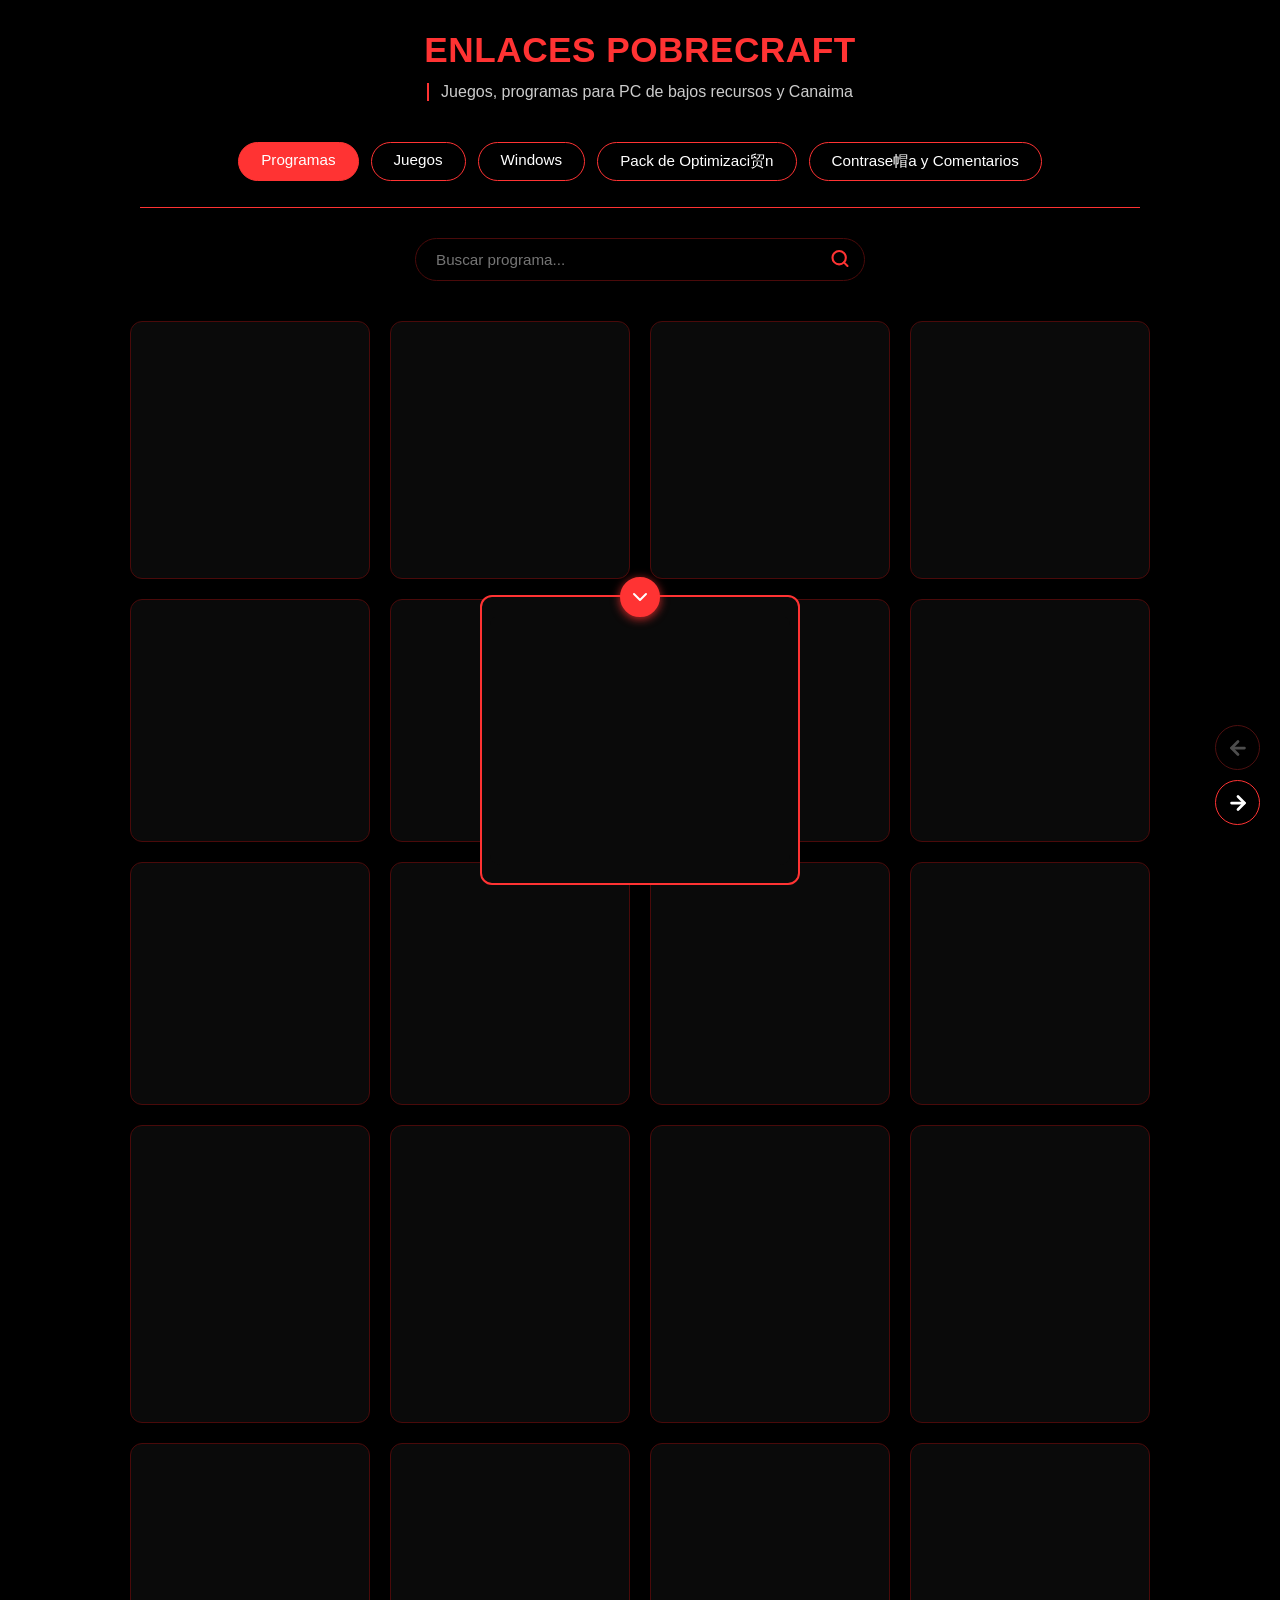
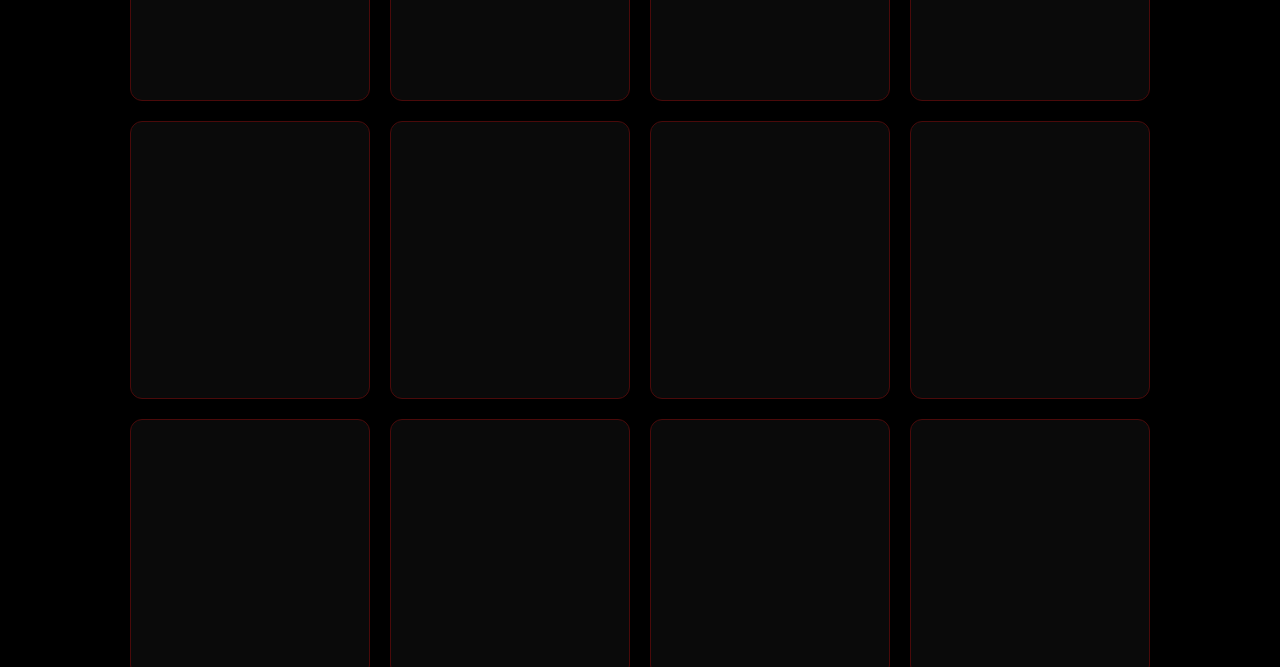
==== commit 63ba6c25: "Update index.html" ====
--- a/index.html
+++ b/index.html
@@ -1,9 +1,9 @@
-<!doctypehtml><html lang=es><meta charset=UTF-8><meta content="width=device-width,initial-scale=1"name=viewport><meta content=0d13cf83eda717b4641b2964db756dd1c4024d02 name=0d13cf83eda717b4641b2964db756dd1c4024d02><title>Enlaces Pobrecraft, Juegos para PC de Bajos Recursos y Canaima</title><meta content="Descarga gratis juegos, programas, sistemas Windows y packs de optimización para la Canaima y PC de bajos recursos. Enlaces directos de MediaFire, Google Drive y Pixeldrain."name=description><meta content="pobrecraft, enlaces pobrecraft, juegos para pc de bajos recursos, juegos para canaima, programas livianos, windows lite, minios, optimizar pc, descargar juegos gratis, juegos de canaima viejos, pack de juegos flash para pc, windows 7 minios 32 bits, juegos para canaima, pack de juegos para pc, juegos para canaima letras rojas, descargar windows 7 minios"name=keywords><meta content=Pobrecraft name=author><meta content="index, follow, max-image-preview:large"name=robots><meta content=#000000 name=theme-color><meta content=" default-src 'self'; script-src 'self' 'unsafe-inline' https://cdn.jsdelivr.net https://cdnjs.cloudflare.com https://quarrelsomebitter.com; style-src 'self' 'unsafe-inline'; img-src 'self' data: https: https://quarrelsomebitter.com; media-src 'self' https: blob:; connect-src 'self' https://*.supabase.co wss://*.supabase.co https://cdn.jsdelivr.net https://cdnjs.cloudflare.com https://quarrelsomebitter.com; frame-src 'self' https://quarrelsomebitter.com https://*.a-ads.com; "http-equiv=Content-Security-Policy><link href=https://pobrecraft.qzz.io/ rel=canonical><meta content=website property=og:type><meta content="Enlaces Pobrecraft"property=og:site_name><meta content="🎮 Juegos y Programas para PC de Bajos Recursos y Canaima"property=og:title><meta content="Más de 100 juegos clásicos, programas livianos, Windows MiniOS y packs de optimización. Todo gratis y probado para PC patata y laptop del gobierno. 👇 Link en los comentarios"property=og:description><meta content=https://pobrecraft.qzz.io/ property=og:url><meta content=https://pobrecraft.qzz.io/img/portada-pobrecraft.jpeg property=og:image><meta content=https://pobrecraft.qzz.io/img/portada-pobrecraft.jpeg property=og:image:secure_url><meta content=image/jpeg property=og:image:type><meta content=1024 property=og:image:width><meta content=1024 property=og:image:height><meta content="Enlaces Pobrecraft - Juegos y programas para PC de bajos recursos"property=og:image:alt><meta content=es_ES property=og:locale><link href=https://cdn.jsdelivr.net rel=preconnect crossorigin><link href=img/icon.webp rel=icon type=image/png><script type=application/ld+json>{
+<!doctypehtml><html lang=es><meta charset=UTF-8><meta content="width=device-width,initial-scale=1"name=viewport><meta content=0d13cf83eda717b4641b2964db756dd1c4024d02 name=0d13cf83eda717b4641b2964db756dd1c4024d02><title>Enlaces Pobrecraft, Juegos para PC de Bajos Recursos y Canaima</title><meta content="Descarga gratis juegos, programas, sistemas Windows y packs de optimizaci贸n para la Canaima y PC de bajos recursos. Enlaces directos de MediaFire, Google Drive y Pixeldrain."name=description><meta content="pobrecraft, enlaces pobrecraft, juegos para pc de bajos recursos, juegos para canaima, programas livianos, windows lite, minios, optimizar pc, descargar juegos gratis, juegos de canaima viejos, pack de juegos flash para pc, windows 7 minios 32 bits, juegos para canaima, pack de juegos para pc, juegos para canaima letras rojas, descargar windows 7 minios"name=keywords><meta content=Pobrecraft name=author><meta content="index, follow, max-image-preview:large"name=robots><meta content=#000000 name=theme-color><meta content=" default-src 'self'; script-src 'self' 'unsafe-inline' https://cdn.jsdelivr.net https://cdnjs.cloudflare.com https://quarrelsomebitter.com; style-src 'self' 'unsafe-inline'; img-src 'self' data: https: https://quarrelsomebitter.com; media-src 'self' https: blob:; connect-src 'self' https://*.supabase.co wss://*.supabase.co https://cdn.jsdelivr.net https://cdnjs.cloudflare.com https://quarrelsomebitter.com; frame-src 'self' https://quarrelsomebitter.com https://*.a-ads.com; "http-equiv=Content-Security-Policy><link href=https://pobrecraft.qzz.io/ rel=canonical><meta content=website property=og:type><meta content="Enlaces Pobrecraft"property=og:site_name><meta content="馃幃 Juegos y Programas para PC de Bajos Recursos y Canaima"property=og:title><meta content="M谩s de 100 juegos cl谩sicos, programas livianos, Windows MiniOS y packs de optimizaci贸n. Todo gratis y probado para PC patata y laptop del gobierno. 馃憞 Link en los comentarios"property=og:description><meta content=https://pobrecraft.qzz.io/ property=og:url><meta content=https://pobrecraft.qzz.io/img/portada-pobrecraft.jpeg property=og:image><meta content=https://pobrecraft.qzz.io/img/portada-pobrecraft.jpeg property=og:image:secure_url><meta content=image/jpeg property=og:image:type><meta content=1024 property=og:image:width><meta content=1024 property=og:image:height><meta content="Enlaces Pobrecraft - Juegos y programas para PC de bajos recursos"property=og:image:alt><meta content=es_ES property=og:locale><link href=https://cdn.jsdelivr.net rel=preconnect crossorigin><link href=img/icon.webp rel=icon type=image/png><script type=application/ld+json>{
     "@context": "https://schema.org",
     "@type": "WebSite",
     "name": "Enlaces Pobrecraft",
     "url": "https://pobrecraft.qzz.io/",
-    "description": "Descarga gratis juegos, programas, sistemas Windows y packs de optimización para la Canaima y PC de bajos recursos.",
+    "description": "Descarga gratis juegos, programas, sistemas Windows y packs de optimizaci贸n para la Canaima y PC de bajos recursos.",
     "inLanguage": "es",
     "publisher": {
       "@type": "Organization",      "name": "Pobrecraft",
@@ -12,4 +12,4 @@
         "url": "https://pobrecraft.qzz.io/img/portada-pobrecraft.jpeg"
       }
     }
-  }</script><script>!function(){try{var a=navigator.hardwareConcurrency||2,e=navigator.deviceMemory||2;(a<=2||e<=2)&&document.documentElement.classList.add("low-power")}catch(a){}}()</script><style>:root{--bg-primary:#000000;--bg-secondary:#0a0a0a;--bg-input:#000000;--text-light:#ffffff;--text-muted:#cccccc;--text-dark:#888888;--red-main:#ff3333;--red-dark:#4a0a0a;--red-hover:#cc0000}*{margin:0;padding:0;box-sizing:border-box}body{background:var(--bg-primary);font-family:"Segoe UI",Tahoma,Arial,sans-serif;color:var(--text-light);padding:20px}body.modal-abierto{overflow:hidden!important}.container{max-width:1000px;margin:0 auto;text-align:center;padding:10px 20px 20px}.header h1{font-size:2.2rem;color:var(--red-main);font-weight:600;margin-bottom:8px;letter-spacing:.5px}.subheader{color:var(--text-muted);font-size:1rem;border-left:2px solid var(--red-main);padding-left:12px;display:inline-block;margin-top:5px}.tabs-container{margin:15px auto 30px;max-width:1000px}.tabs{display:flex;flex-wrap:wrap;justify-content:center;border-bottom:1px solid var(--red-main);padding-bottom:20px}.tab-label{background:var(--bg-primary);color:var(--text-light);border:1px solid var(--red-main);border-radius:50px;padding:8px 22px;margin:6px;cursor:pointer;font-weight:500;font-size:.95rem}.tab-label:hover{background:var(--red-dark)}input[type=radio]{display:none}#tab1:checked~.tabs-container .tabs .tab-label[for=tab1],#tab2:checked~.tabs-container .tabs .tab-label[for=tab2],#tab3:checked~.tabs-container .tabs .tab-label[for=tab3],#tab4:checked~.tabs-container .tabs .tab-label[for=tab4],#tab5:checked~.tabs-container .tabs .tab-label[for=tab5]{background:var(--red-main);color:#fff}.contenidos{max-width:1100px;margin:0 auto}.tab-content{display:none}#tab1:checked~.contenidos #contenido-programas,#tab2:checked~.contenidos #contenido-juegos,#tab3:checked~.contenidos #contenido-sistemas,#tab4:checked~.contenidos #contenido-pack-de-optimizacion,#tab5:checked~.contenidos #contenido-como-descargar{display:block}.search-wrapper{position:relative;width:100%;max-width:450px;margin:0 auto 30px}.search-input{width:100%;padding:12px 40px 12px 20px;background:var(--bg-input);border:1px solid var(--red-dark);color:var(--text-light);border-radius:50px;font-size:.95rem}.search-input:focus{border-color:var(--red-main);outline:0}.btn-buscar{position:absolute;right:15px;top:50%;transform:translateY(-50%);background:0 0;border:none;color:var(--red-main);cursor:pointer}.grid-cards{display:flex;flex-wrap:wrap;justify-content:center}.card{background:var(--bg-secondary);border:1px solid var(--red-dark);border-radius:12px;padding:20px 15px;margin:10px;flex:1 1 210px;max-width:240px;display:flex;flex-direction:column;align-items:center;text-align:center;content-visibility:auto;contain-intrinsic-size:240px 260px}.card:hover{border-color:var(--red-main)}.card strong{font-size:1.05rem;color:var(--text-light);margin-bottom:15px;min-height:45px;display:flex;align-items:center;justify-content:center}.card h3{font-size:1.05rem;color:var(--text-light);margin-bottom:15px;min-height:45px;display:flex;align-items:center;justify-content:center;font-weight:700}.card img{width:90px;height:90px;object-fit:contain;margin-bottom:20px}.btn-descargar{background:var(--red-hover);color:#fff;text-decoration:none;font-weight:700;font-size:.85rem;padding:8px 24px;border-radius:50px;display:inline-block}.btn-descargar:hover{background:var(--red-main)}.oculto-busqueda,.oculto-pagina{display:none!important}.no-results{text-align:center;color:var(--text-muted);margin-top:20px;padding:20px}.paginacion-flotante{position:fixed;bottom:75px;right:20px;display:none;flex-direction:column;align-items:center;z-index:100005}.paginacion-flotante.activa{display:flex}.btn-flotante-pag,.btn-subir{background:var(--bg-primary);color:var(--text-light);width:45px;height:45px;border-radius:50%;border:1px solid var(--red-main);margin-top:10px;display:flex;align-items:center;justify-content:center;cursor:pointer}.btn-flotante-pag:hover,.btn-subir:hover{background:var(--red-main)}.btn-subir{position:fixed;bottom:20px;right:20px;display:none;z-index:100005}.sugerencias-box{position:absolute;top:48px;width:100%;background:var(--bg-secondary);border:1px solid var(--red-dark);border-radius:15px;z-index:1000;overflow:hidden;display:none;text-align:left}.sugerencia-item{padding:10px 20px;cursor:pointer;color:var(--text-muted);border-bottom:1px solid var(--red-dark)}.sugerencia-item:hover{background:var(--red-dark);color:var(--text-light)}.lista-simple{background:var(--bg-secondary);border-radius:15px;padding:20px;border:1px solid var(--red-dark)}.seccion-titulo{color:var(--red-main);font-size:1.8rem;margin:30px 0 20px 0;text-align:center}footer{text-align:center;margin-top:40px;padding:20px;color:var(--text-dark);font-size:.85rem}.caja-descarga{background:var(--bg-secondary);border:1px solid var(--red-dark);border-radius:2px;padding:20px 15px;max-width:650px;margin:1px auto;display:flex;flex-direction:column;align-items:center;text-align:center}#titulo-producto{color:var(--red-main);font-size:2.2rem;margin-bottom:5px;font-weight:700}.img-producto{width:150px;height:80px;object-fit:contain;border-radius:0;margin-bottom:8px;box-shadow:none}.btn-obtener .icon-servidor{width:64px;height:70px;margin-left:5px;object-fit:contain}.texto-info{color:var(--text-muted);font-size:1.1rem;margin-bottom:1px}.contenedor-enlace{margin:15px 0 25px 0;min-height:50px;display:flex;justify-content:center;align-items:center}.contador-texto{font-size:1.3rem;font-weight:700}.btn-obtener{background:#00c;color:#fff;text-decoration:none;font-weight:700;font-size:1.2rem;padding:12px 35px;border-radius:50px;display:flex;align-items:center;justify-content:center}.btn-obtener:hover{background:#00f}.btn-obtener .icon-servidor{width:40px;height:30px;margin-left:5px}.seccion-requisitos{width:100%;text-align:left;margin-top:15px;padding-top:20px;border-top:1px solid var(--red-dark);color:var(--text-light);line-height:1.6}.seccion-requisitos h3{color:var(--red-main);font-size:1.4rem;margin-bottom:15px}.seccion-requisitos b,.seccion-requisitos strong{color:var(--text-muted)}.btn-obtener.google{background:#0f9d58}.btn-obtener.google:hover{background:#0b8043}.btn-obtener.nada:hover{background:red}.btn-obtener.rojo{background:var(--red-hover)}.btn-obtener.rojo:hover{background:var(--red-main)}.btn-obtener.pixeldrain{background:#08c}.btn-obtener.pixeldrain:hover{background:#069}@media (max-width:768px){.header h1{font-size:1.8rem}.subheader{font-size:.95rem;border-left:none;padding-left:0;display:block;margin-top:10px}.tabs{flex-wrap:wrap;justify-content:center;border-bottom:none;padding-bottom:10px}.tab-label{flex:1 1 40%;text-align:center;margin:5px}.caja-descarga{margin:15px auto;padding:20px 15px;max-width:100%}}@media (max-width:480px){body{padding:10px}.header h1{font-size:1.5rem}.tab-label{flex:1 1 100%;margin:4px 0}.search-wrapper{max-width:100%}.search-input{padding:14px 45px 14px 20px;font-size:1rem}.card{flex:1 1 100%;max-width:100%;margin:10px 0}.paginacion-flotante{right:10px;bottom:65px}.btn-flotante-pag,.btn-subir{width:40px;height:40px;margin-top:8px}.btn-flotante-pag svg,.btn-subir svg{width:18px;height:18px}}.modal-overlay{position:fixed;top:0;left:0;width:100%;height:100%;background:rgba(0,0,0,.95);display:flex;justify-content:center;align-items:flex-start;padding:0;z-index:9999;overflow-y:auto}.modal-content.caja-descarga{position:relative;width:100%;min-height:100vh;height:auto;max-width:100%;max-height:none;border-radius:0;border:none;overflow:visible;margin:0;padding:50px 20px 30px 20px;box-sizing:border-box;display:flex;flex-direction:column;align-items:center;text-align:center;background:var(--bg-secondary)}.modal-close{position:fixed;top:15px;right:20px;background:rgba(255,255,255,.08);border:1px solid var(--red-main);color:var(--text-light);width:42px;height:42px;border-radius:50%;font-size:1.8rem;cursor:pointer;display:flex;align-items:center;justify-content:center;z-index:10000}.modal-close:hover{background:var(--red-main);color:#fff}.modal-content.modal-ampliado{width:100%;max-width:100%;min-height:100vh;height:auto;max-height:none;background:var(--bg-primary);border:none;border-radius:0;padding:30px 20px 100px;position:relative;justify-content:flex-start}.modal-content.modal-ampliado .modal-close{position:fixed;top:15px;right:20px;background:rgba(255,255,255,.08);border:none;width:40px;height:40px;border-radius:50%;color:var(--text-muted);font-size:1.6rem;display:flex;align-items:center;justify-content:center;z-index:10000}.modal-content.modal-ampliado .modal-close:hover{background:var(--red-main);color:#fff}.modal-header-horizontal{display:flex;align-items:center;justify-content:center;gap:25px;width:100%;margin-bottom:20px;flex-wrap:wrap}.modal-header-horizontal .img-producto{width:110px;height:110px;object-fit:contain;border-radius:15px;margin-bottom:0}.modal-header-horizontal #modal-titulo{font-size:2.3rem;color:var(--text-light);font-weight:700;margin:0;text-align:left}.modal-descripcion{background:0 0;border:none;width:100%;max-width:800px;padding:0;margin:10px auto 20px auto}.seccion-requisitos{width:100%;max-width:800px;margin:0 auto;border-top:none;padding-top:0;text-align:center}.seccion-requisitos h3{color:var(--text-light);font-size:1.1rem;margin-bottom:15px}.seccion-requisitos ul{list-style:none;padding:0;margin:0;display:grid;grid-template-columns:repeat(auto-fit,minmax(200px,1fr));gap:12px}.seccion-requisitos ul li{background:var(--bg-secondary);border:1px solid var(--red-dark);border-radius:6px;padding:12px 15px;font-size:.9rem;color:var(--text-light);display:flex;align-items:center;text-align:left}.seccion-requisitos ul li b,.seccion-requisitos ul li strong{color:var(--red-main);min-width:80px;margin-right:5px}.contenedor-enlace{margin:20px 0 15px 0}@media (max-width:768px),(max-height:600px){.modal-header-horizontal .img-producto{width:85px;height:85px}.modal-header-horizontal #modal-titulo{font-size:1.8rem}.modal-content.modal-ampliado{padding:20px 15px}.seccion-requisitos ul{grid-template-columns:1fr 1fr}}@media (max-width:480px){.seccion-requisitos ul{grid-template-columns:1fr}}body.modal-abierto .btn-subir,body.modal-abierto .paginacion-flotante{display:none!important}.contenedor-ads-fijo{position:fixed!important;bottom:15px!important;left:50%!important;transform:translateX(-50%)!important;width:320px!important;height:290px!important;max-width:calc(100vw - 30px)!important;background:var(--bg-secondary)!important;border:2px solid var(--red-main)!important;border-radius:12px!important;z-index:100000!important;display:flex!important;justify-content:center!important;align-items:center!important;overflow:visible!important;pointer-events:auto!important;box-shadow:0 6px 24px rgb(0 0 0 / .85)!important}#frame{width:300px!important;height:250px!important;max-width:100%!important;max-height:100%!important;overflow:hidden!important;display:flex!important;align-items:center!important;justify-content:center!important;position:relative!important}#frame>*{max-width:100%!important;max-height:100%!important}.ad-cerrar-btn{position:absolute!important;top:-20px!important;left:50%!important;transform:translateX(-50%)!important;background:var(--red-main)!important;border:2px solid var(--red-main)!important;border-radius:50%!important;width:40px!important;height:40px!important;display:flex!important;justify-content:center!important;align-items:center!important;cursor:pointer!important;color:#fff!important;z-index:100002!important;pointer-events:auto!important;box-shadow:0 2px 10px rgb(255 51 51 / .8)!important;transition:transform .15s ease,background .15s ease!important}.ad-cerrar-btn:hover{background:#f55!important;border-color:#f55!important;transform:translateX(-50%) scale(1.1)!important}.comentarios-seccion{max-width:600px;margin:0 auto;text-align:left}.comentario-formulario{display:flex;flex-direction:column;gap:14px;background:var(--bg-secondary);border:1px solid var(--red-dark);padding:20px;border-radius:14px}.comentario-avatar-preview-wrap{display:flex;align-items:center;gap:15px}.comentario-avatar-img{width:55px;height:55px;border-radius:8px;object-fit:cover;flex-shrink:0}.btn-subir-avatar:hover{background:var(--red-dark);border-color:var(--red-main)}.avatar-tip{font-size:.75rem;color:var(--text-dark)}.lista-comentarios{display:flex;flex-direction:column;gap:12px;margin-top:10px}.comentario-swipe-wrap{position:relative}.comentario-swipe-icon{position:absolute;top:0;left:0;bottom:0;width:60px;display:flex;align-items:center;justify-content:center;color:var(--red-main);opacity:0;z-index:0;pointer-events:none}.comentario-tarjeta{display:flex;gap:14px;background:0 0;border:none;border-radius:0;padding:8px 0;transition:opacity .2s ease,transform .2s ease;position:relative;z-index:1;touch-action:pan-y}.comentario-tarjeta.arrastrando{transition:none;cursor:grabbing}.comentario-tarjeta-avatar{width:44px;height:44px;border-radius:50%;object-fit:cover;background:#000;flex-shrink:0}.comentario-tarjeta-avatar-reply{width:34px;height:34px}.comentario-tarjeta-contenido{display:flex;flex-direction:column;gap:5px;width:100%;align-items:flex-start}.comentario-tarjeta-header{display:flex;justify-content:space-between;align-items:center;flex-wrap:wrap;gap:8px}.comentario-autor{color:var(--red-main);font-size:.95rem}.comentario-fecha{color:var(--text-dark);font-size:.75rem}.comentario-mensaje{color:var(--text-muted);font-size:.9rem;line-height:1.4;word-break:break-word}.comentario-mensaje-imagen{max-width:100%;max-height:280px;border-radius:10px;margin-top:8px;margin-left:0;margin-right:0;display:block;object-fit:contain}.comentario-acciones{display:flex;gap:14px;margin-top:4px}.btn-responder-texto{background:0 0;border:none;color:var(--text-dark);font-size:.8rem;font-weight:700;cursor:pointer;padding:0}.btn-responder-texto:hover{color:var(--red-main)}.comentario-respuestas-lista{margin:10px 0 0 58px;display:flex;flex-direction:column;gap:10px;border-left:none;padding-left:0}@media (max-width:480px){.comentario-respuestas-lista{margin-left:30px}}.comentario-respuesta-caja{display:none;margin:10px 0 4px 0;gap:10px}.comentario-respuesta-caja.activa{display:flex;align-items:flex-start;animation:comentario-respuesta-aparecer .15s ease}@keyframes comentario-respuesta-aparecer{from{opacity:0;transform:translateY(-4px)}to{opacity:1;transform:translateY(0)}}.comentario-respuesta-caja img{width:32px;height:32px;border-radius:50%;object-fit:cover;background:#000;flex-shrink:0;margin-top:2px}.form-respuesta{flex:1;min-width:0}.comentario-respuesta-input-wrap{display:flex;flex-direction:column;gap:8px}.comentario-respuesta-nombre{background:var(--bg-input);border:none;border-bottom:1px solid var(--red-dark);color:var(--text-light);font-size:.8rem;padding:4px 2px;max-width:220px}.comentario-respuesta-nombre:focus{outline:0;border-bottom-color:var(--red-main)}.comentario-respuesta-textarea{width:100%;background:var(--bg-input);border:none;border-bottom:2px solid var(--red-dark);color:var(--text-light);padding:6px 2px;font-size:.9rem;resize:none;font-family:inherit}.comentario-respuesta-textarea:focus{outline:0;border-bottom-color:var(--red-main)}.comentario-respuesta-acciones{display:flex;align-items:center;gap:8px}.btn-adjuntar-imagen{display:flex;align-items:center;justify-content:center;width:34px;height:34px;border-radius:50%;border:1px solid var(--red-dark);color:var(--text-light);cursor:pointer;flex-shrink:0}.btn-adjuntar-imagen:hover{border-color:var(--red-main);color:var(--red-main)}.btn-respuesta-cancelar,.btn-respuesta-enviar{border-radius:20px;padding:6px 16px;font-size:.85rem;font-weight:600;cursor:pointer;border:none}.btn-respuesta-cancelar{background:0 0;color:var(--text-muted)}.btn-respuesta-cancelar:hover{color:var(--text-light)}.btn-respuesta-enviar{background:var(--red-hover);color:#fff}.btn-respuesta-enviar:hover{background:var(--red-main)}.btn-respuesta-enviar:disabled{opacity:.6;cursor:default}.comentario-imagen-adjunta-wrap{display:flex;align-items:center;gap:12px}.comentario-imagen-preview-wrap{display:none;position:relative;width:70px}.comentario-imagen-preview-wrap.activa{display:inline-block}.comentario-imagen-preview{width:70px;height:70px;object-fit:cover;border-radius:8px;display:block}.btn-quitar-imagen{position:absolute;top:-8px;right:-8px;width:22px;height:22px;border-radius:50%;background:var(--bg-primary);border:1px solid var(--red-main);color:#fff;display:flex;align-items:center;justify-content:center;cursor:pointer;font-size:.9rem;line-height:1;padding:0}.comentarios-header-row{display:flex;align-items:center;justify-content:space-between;gap:10px;position:relative;margin:25px 0 15px}.comentarios-titulo{color:var(--text-light);margin:0;text-align:left;border-left:3px solid var(--red-main);padding-left:10px}.btn-notificaciones{position:relative;background:0 0;border:1px solid var(--red-dark);color:var(--text-light);width:38px;height:38px;border-radius:50%;display:none;align-items:center;justify-content:center;cursor:pointer;flex-shrink:0}.btn-notificaciones:hover{border-color:var(--red-main);color:var(--red-main)}.badge-notificaciones{position:absolute;top:-4px;right:-4px;background:var(--red-main);color:#fff;font-size:.65rem;font-weight:700;min-width:16px;height:16px;border-radius:8px;display:none;align-items:center;justify-content:center;padding:0 4px}.panel-notificaciones{display:none;position:absolute;top:110%;right:0;width:280px;max-height:320px;overflow-y:auto;background:var(--bg-secondary);border:1px solid var(--red-dark);border-radius:12px;padding:6px;z-index:500}.panel-notificaciones.activo{display:block}.notificacion-item{padding:10px;border-bottom:1px solid #1f1f1f;font-size:.8rem;color:var(--text-muted);cursor:pointer;text-align:left;border-radius:8px}.notificacion-item:last-child{border-bottom:none}.notificacion-item:hover{background:#151515}.notificacion-item strong{color:var(--red-main)}.notificacion-vacia{text-align:center;color:var(--text-dark);font-size:.8rem;padding:14px}@media (max-width:480px){.comentario-respuestas-lista{margin-left:30px;padding-left:10px}}.respuesta-status{color:var(--red-main);font-size:.8rem;min-height:1em}.toast-notificacion{position:fixed;top:20px;left:50%;transform:translateX(-50%);width:calc(100% - 40px);max-width:380px;background:var(--bg-secondary);border:1px solid var(--red-main);border-radius:12px;padding:12px 16px;color:var(--text-muted);font-size:.9rem;text-align:left;cursor:pointer;z-index:100010;animation:comentario-respuesta-aparecer .2s ease}.toast-notificacion strong{color:var(--red-main)}.btn-ver-respuestas{display:inline-flex;align-items:center;gap:6px;margin:8px 0 4px 58px;background:0 0;border:none;color:var(--red-main);font-size:.85rem;font-weight:700;cursor:pointer;padding:6px 12px;border-radius:20px;transition:background .2s;width:fit-content}.btn-ver-respuestas:hover{background:rgba(255,51,51,.1)}.btn-ver-respuestas svg{transition:transform .2s ease}.btn-ver-respuestas.activo svg{transform:rotate(180deg)}@media (max-width:480px){.btn-ver-respuestas{margin-left:30px}}.comentario-avatar-img{width:55px;height:55px;border-radius:8px;object-fit:contain;background:0 0;flex-shrink:0;display:block}.comentario-tarjeta-avatar{width:44px;height:44px;border-radius:8px;object-fit:contain;background:0 0;flex-shrink:0;display:block}.comentario-tarjeta-avatar-reply{width:34px;height:34px}.comentario-respuesta-caja img{width:32px;height:32px;border-radius:6px;object-fit:contain;background:0 0;flex-shrink:0;margin-top:2px;display:block}.comentario-avatar-img{padding:2px}.comentario-tarjeta-avatar{padding:2px}.comentario-respuesta-caja img{padding:2px}.comentario-referencia{display:inline-block;font-size:.75rem;color:var(--red-main);background:rgba(255,51,51,.08);border-left:2px solid var(--red-main);padding:3px 8px;border-radius:4px;margin-bottom:4px;font-weight:600}.comentario-referencia strong{color:#f66;font-weight:700}.input-nombre-wrapper{position:relative;width:100%}.input-nombre-wrapper .search-input{padding-right:48px}.btn-editar-nombre{position:absolute;right:10px;top:50%;transform:translateY(-50%);background:0 0;border:none;color:var(--text-dark);cursor:pointer;padding:7px;border-radius:50%;display:flex;align-items:center;justify-content:center;transition:color .2s,background .2s}.btn-editar-nombre:hover{color:var(--red-main);background:rgba(255,51,51,.1)}.btn-voto{display:inline-flex;align-items:center;gap:4px;background:0 0;border:none;color:var(--text-dark);cursor:pointer;padding:4px 8px;border-radius:20px;font-size:.85rem;font-weight:600;transition:background .2s,color .2s}.btn-voto:hover{background:rgba(255,255,255,.06);color:var(--text-light)}.btn-voto .icono-voto{font-size:1rem;line-height:1}.btn-voto .contador-voto{font-size:.8rem;color:var(--text-muted)}.btn-borrar-comentario{background:0 0;border:none;color:var(--text-dark);cursor:pointer;padding:5px;border-radius:50%;display:inline-flex;align-items:center;justify-content:center;margin-left:auto;transition:color .2s,background .2s}.btn-borrar-comentario:hover{color:var(--red-main);background:rgba(255,51,51,.1)}.btn-adjuntar-gif{background:0 0;color:var(--text-light);font-weight:700}.btn-adjuntar-gif:hover{border-color:var(--red-main);color:var(--red-main)}.comentario-imagen-adjunta-wrap::after{content:"GIF máx 2 MB";font-size:.7rem;color:var(--text-dark);margin-left:auto}.comentario-mensaje-gif{max-width:100%;max-height:280px;border-radius:10px;margin-top:8px;display:block;object-fit:contain}#comment-email{max-width:100%}#comment-form{max-width:550px;margin-left:auto;margin-right:auto;margin-top:40px}.lista-comentarios{display:flex;flex-direction:column;gap:18px;margin-top:10px}video.comentario-mensaje-gif{max-width:100%;max-height:280px;border-radius:10px;margin-top:8px;display:block;object-fit:contain;background:#000}video.comentario-imagen-preview{width:70px;height:70px;object-fit:cover;border-radius:8px;display:block;background:#000}.btn-adjuntar-video{background:0 0;color:var(--text-light);font-weight:700}.btn-adjuntar-video:hover{border-color:#08c;color:#08c}.video-wrap{position:relative;display:block;width:100%;max-width:480px;line-height:0;cursor:pointer;margin-top:8px;border-radius:10px;overflow:hidden}video.video-reproducible{display:block;max-width:100%;width:100%;max-height:480px;min-height:180px;border-radius:10px;background:#000;cursor:pointer;object-fit:contain}.video-wrap::after{content:"";position:absolute;top:50%;left:50%;transform:translate(-50%,-50%) scale(.9);width:54px;height:54px;background-color:rgba(0,0,0,.55);background-image:url("data:image/svg+xml;utf8,<svg xmlns='http://www.w3.org/2000/svg' viewBox='0 0 24 24' fill='%23ffffff'><polygon points='8,5 19,12 8,19'/></svg>");background-size:26px 26px;background-repeat:no-repeat;background-position:56% 50%;border-radius:50%;pointer-events:none;opacity:0;transition:opacity .15s ease,transform .15s ease;z-index:2}.video-wrap[data-paused=true]::after{opacity:1;transform:translate(-50%,-50%) scale(1)}.video-wrap:hover::after{opacity:1;transform:translate(-50%,-50%) scale(1)}.video-wrap[data-paused=false]::after{content:"";background-image:url("data:image/svg+xml;utf8,<svg xmlns='http://www.w3.org/2000/svg' viewBox='0 0 24 24' fill='%23ffffff'><rect x='6' y='5' width='4' height='14' rx='1'/><rect x='14' y='5' width='4' height='14' rx='1'/></svg>");background-size:22px 22px;background-repeat:no-repeat;background-position:center;font-size:0;padding-left:0}.video-wrap[data-paused=false]:not(:hover)::after{opacity:0;transform:translate(-50%,-50%) scale(.9)}.comentario-swipe-wrap{content-visibility:auto;contain-intrinsic-size:90px}.seo-banner{background:var(--bg-secondary);border:1px solid var(--red-dark);border-radius:12px;padding:15px 20px;margin:0 auto 30px auto;max-width:800px;color:var(--text-muted);font-size:.9rem;line-height:1.6;text-align:center}.seo-banner strong{color:var(--text-light)}.seo-banner{position:relative;padding-right:40px}.btn-cerrar-seo{position:absolute;top:5px;right:10px;background:0 0;border:none;color:var(--text-dark);font-size:1.5rem;font-weight:700;cursor:pointer;line-height:1;padding:0;transition:color .2s}.btn-cerrar-seo:hover{color:var(--red-main)}.comment-video-container{position:relative;width:100%;max-width:480px;margin-top:8px;border-radius:10px;overflow:hidden;background:#000;cursor:pointer;min-height:180px}.video-thumbnail{position:relative;width:100%;padding-top:56.25%;background:#111}.video-poster{position:absolute;top:0;left:0;width:100%;height:100%;object-fit:cover;display:block}.video-play-icon{position:absolute;top:50%;left:50%;transform:translate(-50%,-50%);width:64px;height:64px;background:rgb(0 0 0 / .6);border-radius:50%;display:flex;align-items:center;justify-content:center;transition:background .2s,transform .2s;pointer-events:none}.video-thumbnail:hover .video-play-icon{background:rgb(255 51 51 / .9);transform:translate(-50%,-50%) scale(1.1)}.video-loading-overlay{position:absolute;top:0;left:0;width:100%;height:100%;background:rgb(0 0 0 / .85);display:flex;flex-direction:column;align-items:center;justify-content:center;z-index:10}.circular-progress{position:relative;width:100px;height:100px;display:flex;align-items:center;justify-content:center}.progress-ring{position:absolute;top:0;left:0;transform:rotate(-90deg)}.progress-ring__circle{transition:stroke-dashoffset .1s linear}.cancel-loading-btn{position:absolute;background:0 0;border:none;color:#fff;font-size:24px;cursor:pointer;width:40px;height:40px;display:flex;align-items:center;justify-content:center;border-radius:50%;transition:background .2s;z-index:11}.cancel-loading-btn:hover{background:rgb(255 255 255 / .2)}.progress-percentage{margin-top:10px;color:#fff;font-size:14px;font-weight:600;text-align:center;z-index:11}.comment-video{width:100%;display:block;max-height:480px;background:#000}.comentario-tarjeta{position:relative}.comentario-tarjeta.comentario-propio::after{content:"TÚ";position:absolute;top:0;right:0;font-size:.6rem;font-weight:700;color:#0f9d58;background:rgb(15 157 88 / .15);padding:2px 6px;border-radius:4px;letter-spacing:.5px}.comentario-tarjeta.arrastrando{will-change:transform}.comentario-mensaje-gif,.video-reproducible{transform:translateZ(0)}html.low-power *,html.low-power ::after,html.low-power ::before{animation-duration:0s!important;animation-iteration-count:1!important;animation-delay:0s!important;transition-duration:50ms!important;transition-delay:0s!important}html.low-power .card:hover{border-color:var(--red-dark)!important}html.low-power .btn-descargar:hover{background:var(--red-hover)!important}html.low-power .btn-obtener.google:hover,html.low-power .btn-obtener.pixeldrain:hover,html.low-power .btn-obtener.rojo:hover,html.low-power .btn-obtener:hover{background:inherit!important}html.low-power .contenedor-ads-fijo{box-shadow:none!important}html.low-power .modal-overlay{background:#0a0a0a!important}html.low-power .toast-notificacion{animation:none!important}.contenedor-ads-fijo{position:fixed!important;bottom:15px!important;left:50%!important;transform:translateX(-50%)!important;width:320px!important;height:290px!important;max-width:calc(100vw - 30px)!important;background:var(--bg-secondary)!important;border:2px solid var(--red-main)!important;border-radius:12px!important;z-index:100000!important;display:flex!important;justify-content:center!important;align-items:center!important;overflow:visible!important;pointer-events:auto!important;box-shadow:0 6px 24px rgb(0 0 0 / .85)!important}.ad-cerrar-btn{position:absolute!important;top:-20px!important;left:50%!important;transform:translateX(-50%)!important;background:var(--red-main)!important;border:2px solid var(--red-main)!important;border-radius:50%!important;width:40px!important;height:40px!important;display:flex!important;justify-content:center!important;align-items:center!important;cursor:pointer!important;color:#fff!important;z-index:100002!important;pointer-events:auto!important;box-shadow:0 2px 10px rgb(255 51 51 / .8)!important;transition:transform .15s ease,background .15s ease!important}.ad-cerrar-btn:hover{background:#f55!important;border-color:#f55!important;transform:translateX(-50%) scale(1.1)!important}.comentario-mensaje{white-space:pre-wrap}.comentario-mensaje a{color:#3b82f6;text-decoration:underline;word-break:break-all}.imagenes-multiples-wrap{display:flex;flex-direction:column;gap:8px;margin-top:8px}.btn-ver-mas-imagenes{background:var(--bg-input);border:1px solid var(--red-dark);color:var(--text-light);padding:6px 12px;border-radius:8px;font-size:.8rem;cursor:pointer;width:fit-content;transition:background .2s}.btn-ver-mas-imagenes:hover{background:var(--red-dark)}.contenedor-imagenes-ocultas{display:none;flex-direction:column;gap:8px}</style><link href=link.json rel=preload as=fetch crossorigin><link href=enlaces.js rel=preload as=script><script defer src=https://cdnjs.cloudflare.com/ajax/libs/dompurify/3.0.6/purify.min.js></script><script defer src=enlaces.js></script><header class=container><div class=header><h1>ENLACES POBRECRAFT</h1><p class=subheader>Juegos, programas para PC de bajos recursos y Canaima</div></header><input id=tab1 type=radio name=tabs checked> <input id=tab2 type=radio name=tabs> <input id=tab3 type=radio name=tabs> <input id=tab4 type=radio name=tabs> <input id=tab5 type=radio name=tabs><nav aria-label="Categorías de descargas"class=tabs-container><div class=tabs><label class=tab-label for=tab1>Programas</label> <label class=tab-label for=tab2>Juegos</label> <label class=tab-label for=tab3>Windows</label> <label class=tab-label for=tab4>Pack de Optimización</label> <label class=tab-label for=tab5>Contraseña y Comentarios</label></div></nav><main class=contenidos><div class=tab-content id=contenido-programas><div class=search-box><div class=search-wrapper><input id=searchProgramas class=search-input placeholder="Buscar programa..."> <button class=btn-buscar id=btnSearchProgramas><svg fill=none height=20 stroke=currentColor stroke-linecap=round stroke-linejoin=round stroke-width=2.5 viewBox="0 0 24 24"width=20><circle cx=11 cy=11 r=8></circle><line x1=21 x2=16.65 y1=21 y2=16.65></line></svg></button></div></div><div class=grid-cards id=programas-grid><div class=card data-name="photoshop cs3"><h3>Photoshop CS3</h3><img alt="descargar Photoshop CS3 para pc"src=img/Photoshop.webp decoding=async loading=lazy><a class=btn-descargar href=# onclick='return irAlEnlace("photoshop","img/Photoshop.webp"),!1'>Descargar</a></div><div class=card data-name="vsdc editor video"><h3>VSDC Editor V6.4.2.107</h3><img alt="descargar vsdc editor v6 gratis"src=img/editor.webp decoding=async><a class=btn-descargar href=# onclick='return irAlEnlace("vsdc","img/editor.webp"),!1'>Descargar</a></div><div class=card data-name="mypal browser navegador"><h3>Mypal Browser</h3><img alt="mypal windows 7"src=img/mypal.webp decoding=async loading=lazy><a class=btn-descargar href=# onclick='return irAlEnlace("Mypal Browser","img/mypal.webp"),!1'>Descargar</a></div><div class=card data-name="bandicam grabador"><h3>Bandicam V2.1.3.757</h3><img alt="bandicam para windows xp"src=img/Bandicam.webp decoding=async><a class=btn-descargar href=# onclick='return irAlEnlace("Bandicam","img/Bandicam.webp"),!1'>Descargar</a></div><div class=card data-name="fraps fps"><h3>Fraps</h3><img alt="fraps windows xp"src=img/Fraps.webp decoding=async loading=lazy><a class=btn-descargar href=# onclick='return irAlEnlace("Fraps","img/Fraps.webp"),!1'>Descargar</a></div><div class=card data-name="rufus usb"><h3>Rufus</h3><img alt="rufus para windows xp"src=img/rufus.webp decoding=async loading=lazy><a class=btn-descargar href=# onclick='return irAlEnlace("Rufus","img/rufus.webp"),!1'>Descargar</a></div><div class=card data-name="f.lux luz ojos"><h3>F.lux</h3><img alt="f.lux para pc"src=img/F.lux.webp decoding=async loading=lazy><a class=btn-descargar href=# onclick='return irAlEnlace("F.lux","img/F.lux.webp"),!1'>Descargar</a></div><div class=card data-name="loquendo voz texto"><h3>Loquendo</h3><img alt="descargar loquendo tts director 7 con todas las voces"src=img/loquendo.webp decoding=async loading=lazy><a class=btn-descargar href=# onclick='return irAlEnlace("Loquendo","img/loquendo.webp"),!1'>Descargar</a></div><div class=card data-name="paint.net edicion"><h3>Paint.net V4.0.4</h3><img alt="descargar paint.net v4.0.4 descargar"src=img/paint.webp decoding=async loading=lazy><a class=btn-descargar href=# onclick='return irAlEnlace("Paint.net","img/paint.webp"),!1'>Descargar</a></div><div class=card data-name="videopad editor"><h3>Videopad</h3><img alt="descargar videopad"src=img/videopad.webp decoding=async loading=lazy><a class=btn-descargar href=# onclick='return irAlEnlace("Videopad","img/videopad.webp"),!1'>Descargar</a></div><div class=card data-name="pivot animator animacion"><h3>Pivot Animator</h3><img alt="descargar pivot animator en español para pc"src=img/pivot.webp decoding=async loading=lazy><a class=btn-descargar href=# onclick='return irAlEnlace("Pivot Animator","img/pivot.webp"),!1'>Descargar</a></div><div class=card data-name="7-zip compresor"><h3>7-Zip</h3><img alt="7-zip descargar"src=img/7zip.webp decoding=async loading=lazy><a class=btn-descargar href=# onclick='return irAlEnlace("7-Zip","img/7zip.webp"),!1'>Descargar</a></div><div class=card data-name="winrar compresor"><h3>WinRAR</h3><img alt=WinRAR src=img/WinRaR.webp decoding=async loading=lazy><a class=btn-descargar href=# onclick='return irAlEnlace("WinRAR","img/WinRaR.webp"),!1'>Descargar</a></div><div class=card data-name="driver booster drivers"><h3>Driver Booster</h3><img alt="driver booster windows 7 32 bits"src="img/Driver Booster.webp"decoding=async loading=lazy><a class=btn-descargar href=# onclick='return irAlEnlace("Driver Booster","img/Driver Booster.webp"),!1'>Descargar</a></div><div class=card data-name="easy driver packs drivers"><h3>Easy Driver Packs 5.2.5.5 (x86)</h3><img alt="descargar easy driver packs 5.2 5.5 x86"src=img/drivers.webp decoding=async loading=lazy><a class=btn-descargar href=# onclick='return irAlEnlace("Easy Driver Packs 5.2.5.5 (x86)","img/drivers.webp"),!1'>Descargar</a></div><div class=card data-name="3dp net drivers red"><h3>3DP Net</h3><img alt=3DP src="img/3DP Net.webp"decoding=async loading=lazy><a class=btn-descargar href=# onclick='return irAlEnlace("3DP Net","img/3DP Net.webp"),!1'>Descargar</a></div><div class=card data-name="directx 9"><h3>Directx 9</h3><img alt="descargar directx 9 para windows 7 32 bits"src="img/Directx 9.webp"decoding=async loading=lazy><a class=btn-descargar href=# onclick='return irAlEnlace("Directx 9","img/Directx 9.webp"),!1'>Descargar</a></div><div class=card data-name="smart defrag"><h3>Smart Defrag</h3><img alt="descargar smart defrag gratis"src="img/Smart Defrag.webp"decoding=async loading=lazy><a class=btn-descargar href=# onclick='return irAlEnlace("Smart Defrag","img/Smart Defrag.webp"),!1'>Descargar</a></div><div class=card data-name=ultraiso><h3>UltraISO</h3><img alt="descargar ultraiso para windows 7"src=img/UltraISO.webp decoding=async loading=lazy><a class=btn-descargar href=# onclick='return irAlEnlace("UltraISO","img/UltraISO.webp"),!1'>Descargar</a></div><div class=card data-name="crystal disk info"><h3>Crystal Disk Info</h3><img alt="Crystal Disk Info"src="img/Crystal Disk Info.webp"decoding=async loading=lazy><a class=btn-descargar href=# onclick='return irAlEnlace("Crystal Disk Info","img/Crystal Disk Info.webp"),!1'>Descargar</a></div><div class=card data-name="ronyaSoft cd dvd label maker"><h3>RonyaSoft CD DVD Label Maker</h3><img alt="descargar ronyasoft cd dvd label maker"src="img/RonyaSoft CD DVD Label Maker.webp"decoding=async loading=lazy><a class=btn-descargar href=# onclick='return irAlEnlace("RonyaSoft CD DVD Label Maker","img/RonyaSoft CD DVD Label Maker.webp"),!1'>Descargar</a></div><div class=card data-name="undercover 10"><h3>UnderCover 10</h3><img alt="descargar undercover 10"src="img/UnderCover 10.webp"decoding=async loading=lazy><a class=btn-descargar href=# onclick='return irAlEnlace("UnderCover 10","img/UnderCover 10.webp"),!1'>Descargar</a></div><div class=card data-name="unpark cpu"><h3>Unpark CPU</h3><img alt="Unpark CPU"src="img/Unpark CPU.webp"decoding=async loading=lazy><a class=btn-descargar href=# onclick='return irAlEnlace("Unpark CPU","img/Unpark CPU.webp"),!1'>Descargar</a></div><div class=card data-name="cpu z"><h3>CPU Z</h3><img alt="CPU Z"src="img/cpu z.webp"decoding=async loading=lazy><a class=btn-descargar href=# onclick='return irAlEnlace("CPU Z","img/cpu z.webp"),!1'>Descargar</a></div><div class=card data-name="vlc media player"><h3>VLC media player</h3><img alt="VLC media player"src="img/VLC media player.webp"decoding=async loading=lazy><a class=btn-descargar href=# onclick='return irAlEnlace("VLC media player","img/VLC media player.webp"),!1'>Descargar</a></div><div class=card data-name="photoshop cs6"><h3>Photoshop CS6</h3><img alt="descargar photoshop cs6 para windows 7 32 bits"src="img/Photoshop CS6.webp"decoding=async loading=lazy><a class=btn-descargar href=# onclick='return irAlEnlace("Photoshop CS6","img/Photoshop CS6.webp"),!1'>Descargar</a></div><div class=card data-name="photoshop cs4"><h3>Photoshop CS4</h3><img alt="Photoshop CS4 para pc"src="img/Photoshop CS4.webp"decoding=async loading=lazy><a class=btn-descargar href=# onclick='return irAlEnlace("Photoshop CS4","img/Photoshop CS4.webp"),!1'>Descargar</a></div><div class=card data-name="photoshop cs2"><h3>Photoshop CS2</h3><img alt="descargar photoshop cs2 para windows 7 32 bits"src="img/Photoshop CS2.webp"decoding=async loading=lazy><a class=btn-descargar href=# onclick='return irAlEnlace("Photoshop CS2","img/Photoshop CS2.webp"),!1'>Descargar</a></div><div class=card data-name="camtasia studio 8"><h3>Camtasia Studio 8</h3><img alt="descargar camtasia studio 8 full español gratis para windows 10"src="img/Camtasia Studio 8.webp"decoding=async loading=lazy><a class=btn-descargar href=# onclick='return irAlEnlace("Camtasia Studio 8","img/Camtasia Studio 8.webp"),!1'>Descargar</a></div><div class=card data-name="java 8u 152"><h3>Java 8u 152</h3><img alt="descargarJava 8u 152"src=img/java.webp decoding=async loading=lazy><a class=btn-descargar href=# onclick='return irAlEnlace("Java 8u 152","img/java.webp"),!1'>Descargar</a></div><div class=card data-name="panda dome"><h3>Panda Dome</h3><img alt="descargar panda dome para windows xp 32 bits"src="img/Panda Dome.webp"decoding=async loading=lazy><a class=btn-descargar href=# onclick='return irAlEnlace("Panda Dome","img/Panda Dome.webp"),!1'>Descargar</a></div></div><div class=no-results id=noResultsProgramas style=display:none><svg fill=none height=40 stroke=#ef4444 stroke-linecap=round stroke-linejoin=round stroke-width=2.5 viewBox="0 0 24 24"width=40 style="display:block;margin:0 auto 10px"><path d="M9.09 9a3 3 0 0 1 5.83 1c0 2-3 3-3 3"></path><line x1=12 x2=12.01 y1=17 y2=17></line></svg> No se encontraron programas con ese nombre</div></div><div class=tab-content id=contenido-juegos><div class=search-box><div class=search-wrapper><input id=searchJuegos class=search-input placeholder="Buscar juego..."> <button class=btn-buscar id=btnSearchJuegos><svg fill=none height=20 stroke=currentColor stroke-linecap=round stroke-linejoin=round stroke-width=2.5 viewBox="0 0 24 24"width=20><circle cx=11 cy=11 r=8></circle><line x1=21 x2=16.65 y1=21 y2=16.65></line></svg></button></div><div class=seo-banner id=seo-banner-juegos><button class=btn-cerrar-seo id=btn-cerrar-seo type=button aria-label=Cerrar title=Cerrar>×</button> Descarga los mejores <strong>juegos clásicos para PC de bajos recursos</strong>. Probamos cada juego para asegurar su compatibilidad con Windows xp, Windows 7, netbooks y Canaimas.<h3>Ojo:</h3>Cada equipo es distinto, así que siempre revisa los requisitos mínimos antes de descargar para confirmar que corra en tu PC. Encuentra clásicos como PES 5, GTA San Andreas, FIFA 06 y Red Alert 2, con enlaces directos a MediaFire, Google Drive y Pixeldrain.</div></div><div class=grid-cards id=juegos-grid><div class=card data-name="counter strike 1.6 cs"><h3>Counter Strike 1.6</h3><img alt="descargar Counter Strike 1.6 no steam"src=img/counter.webp decoding=async loading=lazy><a class=btn-descargar href=# onclick='return irAlEnlace("Counter Strike 1.6","img/counter.webp"),!1'>Descargar</a></div><div class=card data-name="gta san andreas"><h3>GTA San Andreas</h3><img alt="descargar gta san andreas para windows 7 professional"src=img/gta.webp decoding=async loading=lazy><a class=btn-descargar href=# onclick='return irAlEnlace("GTA San Andreas","img/gta.webp"),!1'>Descargar</a></div><div class=card data-name=terraria><h3>Terraria</h3><img alt="descargar terraria 1.4.5.7"src=img/Terraria.webp decoding=async loading=lazy><a class=btn-descargar href=# onclick='return irAlEnlace("Terraria","img/Terraria.webp"),!1'>Descargar</a></div><div class=card data-name="halo combat evolved"><h3>Halo Combat Evolved</h3><img alt="halo combat evolved para windows 7"src=img/halo.webp decoding=async loading=lazy><a class=btn-descargar href=# onclick='return irAlEnlace("Halo Combat Evolved","img/halo.webp"),!1'>Descargar</a></div><div class=card data-name=doom><h3>Doom</h3><img alt="descargar doom para pc 32 bits"src=img/doom.webp decoding=async loading=lazy><a class=btn-descargar href=# onclick='return irAlEnlace("Doom","img/doom.webp"),!1'>Descargar</a></div><div class=card data-name="five nights at freddys 2"><h3>Five Nights at Freddy's 2</h3><img alt="five nights at freddy's 2 descargar para windows 7"src=img/fredy.webp decoding=async loading=lazy><a class=btn-descargar href=# onclick='return irAlEnlace("Five Nights at Freddy s 2","img/fredy.webp"),!1'>Descargar</a></div><div class=card data-name="warcraft iii"><h3>Warcraft III V1.27</h3><img alt="warcraft iii v1.27 para pc descargar"src=img/warcraft.webp decoding=async loading=lazy><a class=btn-descargar href=# onclick='return irAlEnlace("Warcraft III V1.27","img/warcraft.webp"),!1'>Descargar</a></div><div class=card data-name="plantas vs zombie plantas"><h3>Plantas VS Zombie</h3><img alt="plants vs zombies 1 descargar pc gratis windows 7"src="img/plantas xd.webp"decoding=async loading=lazy><a class=btn-descargar href=# onclick='return irAlEnlace("Plantas VS Zombie","img/plantas xd.webp"),!1'>Descargar</a></div><div class=card data-name="death road to canada"><h3>Death Road to Canada</h3><img alt="death road to canada para windows 7 descargar"src=img/canada.webp decoding=async loading=lazy><a class=btn-descargar href=# onclick='return irAlEnlace("Death Road to Canada","img/canada.webp"),!1'>Descargar</a></div><div class=card data-name="call of duty 1"><h3>Call of Duty 1</h3><img alt="descargar call of duty 1 para pc windows 7 32 bits gratis"src="img/Call of Duty 1.webp"decoding=async loading=lazy><a class=btn-descargar href=# onclick='return irAlEnlace("Call of Duty 1","img/Call of Duty 1.webp"),!1'>Descargar</a></div><div class=card data-name="gta 3"><h3>GTA 3</h3><img alt="gta 3 para pc windows 10"src="img/GTA 3.webp"decoding=async loading=lazy><a class=btn-descargar href=# onclick='return irAlEnlace("GTA 3","img/GTA 3.webp"),!1'>Descargar</a></div><div class=card data-name=assaultcube><h3>AssaultCube</h3><img alt=assault src=img/asalto.webp decoding=async loading=lazy><a class=btn-descargar href=# onclick='return irAlEnlace("AssaultCube","img/asalto.webp"),!1'>Descargar</a></div><div class=card data-name="dragonball z budokai"><h3>Dragonball Z Budokai X</h3><img alt=dbz src="img/Dragonball z budokai x.webp"decoding=async loading=lazy><a class=btn-descargar href=# onclick='return irAlEnlace("Dragonball Z Budokai X","img/Dragonball z budokai x.webp"),!1'>Descargar</a></div><div class=card data-name="fruit ninja"><h3>Fruit Ninja</h3><img alt=fruit src="img/Fruit ninja.webp"decoding=async loading=lazy><a class=btn-descargar href=# onclick='return irAlEnlace("Fruit Ninja","img/Fruit ninja.webp"),!1'>Descargar</a></div><div class=card data-name="quake iii arena"><h3>Quake III Arena</h3><img alt="quake arena descargar"src="img/Quake III arena.webp"decoding=async loading=lazy><a class=btn-descargar href=# onclick='return irAlEnlace("Quake III Arena","img/Quake III arena.webp"),!1'>Descargar</a></div><div class=card data-name="scp containment breach"><h3>SCP Containment Breach V0.5.2</h3><img alt=scp src="img/SPP-Containment Breach.webp"decoding=async loading=lazy><a class=btn-descargar href=# onclick='return irAlEnlace("SCP Containment Breach V0.5.2","img/SPP-Containment Breach.webp"),!1'>Descargar</a></div><div class=card data-name=scp-087-b><h3>SCP-087-B</h3><img alt=scp087 src=img/SPP-087-B.webp decoding=async loading=lazy><a class=btn-descargar href=# onclick='return irAlEnlace("SCP-087-B","img/SPP-087-B.webp"),!1'>Descargar</a></div><div class=card data-name="street racing syndicate"><h3>Street Racing Syndicate</h3><img alt="street racing syndicate pc español"src="img/Street Racing Syndicate.webp"decoding=async loading=lazy><a class=btn-descargar href=# onclick='return irAlEnlace("Street Racing Syndicate","img/Street Racing Syndicate.webp"),!1'>Descargar</a></div><div class=card data-name="sonic cd"><h3>Sonic CD</h3><img alt="descargar sonic cd para windows xp"src="img/Sonic CD.webp"decoding=async loading=lazy><a class=btn-descargar href=# onclick='return irAlEnlace("Sonic CD","img/Sonic CD.webp"),!1'>Descargar</a></div><div class=card data-name=classicube><h3>Classicube</h3><img alt=classicube src=img/Classicube.webp decoding=async loading=lazy><a class=btn-descargar href=# onclick='return irAlEnlace("Classicube","img/Classicube.webp"),!1'>Descargar</a></div><div class=card data-name="subway surfers"><h3>Subway Surfers</h3><img alt=subway src="img/Subway Surfers.webp"decoding=async loading=lazy><a class=btn-descargar href=# onclick='return irAlEnlace("Subway Surfers","img/Subway Surfers.webp"),!1'>Descargar</a></div><div class=card data-name="virtual cop 2"><h3>Virtual Cop 2</h3><img alt="descragar virtual cod 2 pc windows 7"src="img/Virtual Cop 2.webp"decoding=async loading=lazy><a class=btn-descargar href=# onclick='return irAlEnlace("Virtual Cop 2","img/Virtual Cop 2.webp"),!1'>Descargar</a></div><div class=card data-name=cs2d><h3>CS2D</h3><img alt=cs2d src=img/CS2D.webp decoding=async loading=lazy><a class=btn-descargar href=# onclick='return irAlEnlace("CS2D","img/CS2D.webp"),!1'>Descargar</a></div><div class=card data-name="castle crashers"><h3>Castle Crashers</h3><img alt="castle crashers pc"src="img/Castle Crashers.webp"decoding=async loading=lazy><a class=btn-descargar href=# onclick='return irAlEnlace("Castle Crashers","img/Castle Crashers.webp"),!1'>Descargar</a></div><div class=card data-name="age of empires ii"><h3>Age of Empires II</h3><img alt="age of empires ii windows 7"src="img/age of empires II.webp"decoding=async loading=lazy><a class=btn-descargar href=# onclick='return irAlEnlace("Age of Empires II","img/age of empires II.webp"),!1'>Descargar</a></div><div class=card data-name="need for speed hot pursuit 2"><h3>Need for Speed: Hot Pursuit 2</h3><img alt="need for speed hot pursuit 2 pc español"src="img/Need for Speed hot pursuit 2.webp"decoding=async loading=lazy><a class=btn-descargar href=# onclick='return irAlEnlace("Need for Speed: Hot Pursuit 2","img/Need for Speed hot pursuit 2.webp"),!1'>Descargar</a></div><div class=card data-name="mario kart 64"><h3>Mario Kart 64</h3><img alt="mario kart 64 para pc jugar gratis"src="img/Mario Kart 64.webp"decoding=async loading=lazy><a class=btn-descargar href=# onclick='return irAlEnlace("Mario Kart 64","img/Mario Kart 64.webp"),!1'>Descargar</a></div><div class=card data-name="chaos legion"><h3>Chaos Legion</h3><img alt="chaos legion pc español"src="img/Chaos Legion.webp"decoding=async loading=lazy><a class=btn-descargar href=# onclick='return irAlEnlace("Chaos Legion","img/Chaos Legion.webp"),!1'>Descargar</a></div><div class=card data-name="need for speed most wanted 2005"><h3>Need for Speed Most Wanted 2005</h3><img alt="descargar need for speed most wanted 2005"src="img/Need for Speed Most Wanted 2005.webp"decoding=async loading=lazy><a class=btn-descargar href=# onclick='return irAlEnlace("Need for Speed Most Wanted 2005","img/Need for Speed Most Wanted 2005.webp"),!1'>Descargar</a></div><div class=card data-name="need for speed carbono"><h3>Need for Speed Carbono</h3><img alt="descargar need for speed carbon para pc"src="img/Need for Speed Carbon.webp"decoding=async loading=lazy><a class=btn-descargar href=# onclick='return irAlEnlace("Need for Speed Carbono","img/Need for Speed Carbon.webp"),!1'>Descargar</a></div><div class=card data-name="need for speed undercover"><h3>Need for Speed Undercover</h3><img alt="need for speed undercover pc windows 7"src="img/Need for Speed Undercover.webp"decoding=async loading=lazy><a class=btn-descargar href=# onclick='return irAlEnlace("Need for Speed Undercover","img/Need for Speed Undercover.webp"),!1'>Descargar</a></div><div class=card data-name=juiced><h3>Juiced</h3><img alt=chaos src=img/Juiced.webp decoding=async loading=lazy><a class=btn-descargar href=# onclick='return irAlEnlace("Juiced","img/Juiced.webp"),!1'>Descargar</a></div><div class=card data-name="call of duty 2"><h3>Call of Duty 2</h3><img alt=chaos src="img/Call of Duty 2.webp"decoding=async loading=lazy><a class=btn-descargar href=# onclick='return irAlEnlace("Call of Duty 2","img/Call of Duty 2.webp"),!1'>Descargar</a></div><div class=card data-name="super smash flash 2"><h3>Super Smash Flash 2</h3><img alt=chaos src="img/Super Smash Flash 2.webp"decoding=async loading=lazy><a class=btn-descargar href=# onclick='return irAlEnlace("Super Smash Flash 2","img/Super Smash Flash 2.webp"),!1'>Descargar</a></div><div class=card data-name="half life 1"><h3>Half Life 1</h3><img alt="descargar half life no steam para windows 7"src="img/Half life.webp"decoding=async loading=lazy><a class=btn-descargar href=# onclick='return irAlEnlace("Half Life 1","img/Half life.webp"),!1'>Descargar</a></div><div class=card data-name=cuphead><h3>Cuphead</h3><img alt="cuphead para pc"src=img/Cuphead.webp decoding=async loading=lazy><a class=btn-descargar href=# onclick='return irAlEnlace("Cuphead","img/Cuphead.webp"),!1'>Descargar</a></div><div class=card data-name="counter strike source"><h3>Counter Strike Source</h3><img alt="counter strike source descargar pc"src="img/Counter Strike Source.webp"decoding=async loading=lazy><a class=btn-descargar href=# onclick='return irAlEnlace("Counter Strike Source","img/Counter Strike Source.webp"),!1'>Descargar</a></div><div class=card data-name="half life 2"><h3>Half Life 2</h3><img alt="half life 2 pc"src="img/Half Life 2.webp"decoding=async loading=lazy><a class=btn-descargar href=# onclick='return irAlEnlace("Half Life 2","img/Half Life 2.webp"),!1'>Descargar</a></div><div class=card data-name=unturned><h3>Unturned</h3><img alt="unturned para pc"src="img/Unturned .webp"decoding=async loading=lazy><a class=btn-descargar href=# onclick='return irAlEnlace("Unturned","img/Unturned .webp"),!1'>Descargar</a></div><div class=card data-name="duck game"><h3>Duck Game</h3><img alt="descargar duck game"src="img/Duck Game.webp"decoding=async loading=lazy><a class=btn-descargar href=# onclick='return irAlEnlace("Duck Game","img/Duck Game.webp"),!1'>Descargar</a></div><div class=card data-name="the simpsons hit and run"><h3>The Simpsons Hit and Run</h3><img alt="the simpsons hit and run para pc"src="img/The Simpsons Hit and Run.webp"decoding=async loading=lazy><a class=btn-descargar href=# onclick='return irAlEnlace("The Simpsons Hit and Run","img/The Simpsons Hit and Run.webp"),!1'>Descargar</a></div><div class=card data-name="fifa 06"><h3>FIFA 06</h3><img alt="descargar fifa 06"src="img/FIFA 06.webp"decoding=async loading=lazy><a class=btn-descargar href=# onclick='return irAlEnlace("FIFA 06","img/FIFA 06.webp"),!1'>Descargar</a></div><div class=card data-name=undertale><h3>Undertale</h3><img alt="descargar undertale"src=img/Undertale.webp decoding=async loading=lazy><a class=btn-descargar href=# onclick='return irAlEnlace("Undertale","img/Undertale.webp"),!1'>Descargar</a></div><div class=card data-name="fifa 08"><h3>FIFA 08</h3><img alt="fifa 08 descargar"src=img/FIFA08.webp decoding=async loading=lazy><a class=btn-descargar href=# onclick='return irAlEnlace("FIFA 08","img/FIFA08.webp"),!1'>Descargar</a></div><div class=card data-name="fifa world cup 2002"><h3>FIFA World Cup 2002</h3><img alt="descargar fia world cup 2002 pc"src="img/FIFA World Cup 2002.webp"decoding=async loading=lazy><a class=btn-descargar href=# onclick='return irAlEnlace("FIFA World Cup 2002","img/FIFA World Cup 2002.webp"),!1'>Descargar</a></div><div class=card data-name="five nights at freddys"><h3>Five Nights at Freddys</h3><img alt="como descargar fnaf 1 para pc"src="img/Five Nights at Freddys.webp"decoding=async loading=lazy><a class=btn-descargar href=# onclick='return irAlEnlace("Five Nights at Freddys","img/Five Nights at Freddys.webp"),!1'>Descargar</a></div><div class=card data-name="need for speed underground 2"><h3>Need for Speed Underground 2</h3><img alt="need for speed underground 2 para windows 7"src="img/Need for Speed Underground 2.webp"decoding=async loading=lazy><a class=btn-descargar href=# onclick='return irAlEnlace("Need for Speed Underground 2","img/Need for Speed Underground 2.webp"),!1'>Descargar</a></div><div class=card data-name="fifa 07"><h3>FIFA 07</h3><img alt="fifa 07 pc full"src="img/FIFA 07.webp"decoding=async loading=lazy><a class=btn-descargar href=# onclick='return irAlEnlace("FIFA 07","img/FIFA 07.webp"),!1'>Descargar</a></div><div class=card data-name="fifa 2005"><h3>FIFA 2005</h3><img alt="descargar fifa 2005"src="img/FIFA 2005.webp"decoding=async loading=lazy><a class=btn-descargar href=# onclick='return irAlEnlace("FIFA 2005","img/FIFA 2005.webp"),!1'>Descargar</a></div><div class=card data-name="fifa 10"><h3>FIFA 10</h3><img alt="descargar fifa 10"src="img/FIFA 10.webp"decoding=async loading=lazy><a class=btn-descargar href=# onclick='return irAlEnlace("FIFA 10","img/FIFA 10.webp"),!1'>Descargar</a></div><div class=card data-name="fifa 2004"><h3>FIFA 2004</h3><img alt="descargar fifa 2004"src="img/FIFA 2004.webp"decoding=async loading=lazy><a class=btn-descargar href=# onclick='return irAlEnlace("FIFA 2004","img/FIFA 2004.webp"),!1'>Descargar</a></div><div class=card data-name="gta vice city"><h3>GTA Vice City</h3><img alt="descargar GTA Vice City"src="img/GTA Vice City.webp"decoding=async loading=lazy><a class=btn-descargar href=# onclick='return irAlEnlace("GTA Vice City","img/GTA Vice City.webp"),!1'>Descargar</a></div><div class=card data-name="pes 6"><h3>Pes 6</h3><img alt="descargar Pes 6"src="img/Pes 6.webp"decoding=async loading=lazy><a class=btn-descargar href=# onclick='return irAlEnlace("Pes 6","img/Pes 6.webp"),!1'>Descargar</a></div><div class=card data-name="pes 8"><h3>Pes 8</h3><img alt="descargar Pes 8"src="img/Pes 8.webp"decoding=async loading=lazy><a class=btn-descargar href=# onclick='return irAlEnlace("Pes 8","img/Pes 8.webp"),!1'>Descargar</a></div><div class=card data-name=flatout><h3>FlatOut</h3><img alt=FlatOut src=img/FlatOut.webp decoding=async loading=lazy><a class=btn-descargar href=# onclick='return irAlEnlace("FlatOut","img/FlatOut.webp"),!1'>Descargar</a></div><div class=card data-name="command and conquer generals"><h3>Command and Conquer Generals</h3><img alt="command and conquer generals pc"src="img/Command and Conquer Generals.webp"decoding=async loading=lazy><a class=btn-descargar href=# onclick='return irAlEnlace("Command and Conquer Generals","img/Command and Conquer Generals.webp"),!1'>Descargar</a></div><div class=card data-name="pes 5"><h3>Pes 5</h3><img alt="descargar pes 5"src="img/Pes 5.webp"decoding=async loading=lazy><a class=btn-descargar href=# onclick='return irAlEnlace("Pes 5","img/Pes 5.webp"),!1'>Descargar</a></div><div class=card data-name="need for speed underground"><h3>Need for Speed Underground</h3><img alt="need for speed underground para pc"src="img/Need for Speed Underground.webp"decoding=async loading=lazy><a class=btn-descargar href=# onclick='return irAlEnlace("Need for Speed Underground","img/Need for Speed Underground.webp"),!1'>Descargar</a></div><div class=card data-name="happy wheels"><h3>Happy Wheels</h3><img alt="Happy Wheels"src="img/Happy Wheels.webp"decoding=async loading=lazy><a class=btn-descargar href=# onclick='return irAlEnlace("Happy Wheels","img/Happy Wheels.webp"),!1'>Descargar</a></div><div class=card data-name="toca 2 touring cars"><h3>TOCA 2 Touring Cars</h3><img alt="TOCA 2 Touring Cars para pc"src=img/Toca2.webp decoding=async loading=lazy><a class=btn-descargar href=# onclick='return irAlEnlace("TOCA 2 Touring Cars","img/Toca2.webp"),!1'>Descargar</a></div><div class=card data-name="peggle deluxe"><h3>Peggle Deluxe</h3><img alt="descargar peggle deluxe para windows 7"src="img/Peggle Deluxe.webp"decoding=async loading=lazy><a class=btn-descargar href=# onclick='return irAlEnlace("Peggle Deluxe","img/Peggle Deluxe.webp"),!1'>Descargar</a></div><div class=card data-name="ford racing 2"><h3>Ford Racing 2</h3><img alt="descargar ford racing 2 para windows 7"src="img/Ford Racing 2.webp"decoding=async loading=lazy><a class=btn-descargar href=# onclick='return irAlEnlace("Ford Racing 2","img/Ford Racing 2.webp"),!1'>Descargar</a></div><div class=card data-name="ford racing 3"><h3>Ford Racing 3</h3><img alt="descargar ford racing 3"src="img/Ford Racing 3.webp"decoding=async loading=lazy><a class=btn-descargar href=# onclick='return irAlEnlace("Ford Racing 3","img/Ford Racing 3.webp"),!1'>Descargar</a></div><div class=card data-name="race driver grid"><h3>Race Driver GRID</h3><img alt="descargar Race Driver GRID"src="img/Race Driver GRID.webp"decoding=async loading=lazy><a class=btn-descargar href=# onclick='return irAlEnlace("Race Driver GRID","img/Race Driver GRID.webp"),!1'>Descargar</a></div><div class=card data-name="moto racer 2"><h3>Moto Racer 2</h3><img alt="moto racer 2 para windows 7"src="img/Moto Racer 2.webp"decoding=async loading=lazy><a class=btn-descargar href=# onclick='return irAlEnlace("Moto Racer 2","img/Moto Racer 2.webp"),!1'>Descargar</a></div><div class=card data-name="colin mcrae rally 2"><h3>Colin McRae Rally 2</h3><img alt="colin mcrae rally 2.0 pc portable"src="img/Colin McRae Rally 2.webp"decoding=async loading=lazy><a class=btn-descargar href=# onclick='return irAlEnlace("Colin McRae Rally 2","img/Colin McRae Rally 2.webp"),!1'>Descargar</a></div><div class=card data-name="command and conquer red alert 2"><h3>Command and Conquer Red Alert 2</h3><img alt="command and conquer red alert 2 para windows xp"src="img/Command and Conquer Red Alert 2.webp"decoding=async loading=lazy><a class=btn-descargar href=# onclick='return irAlEnlace("Command and Conquer Red Alert 2","img/Command and Conquer Red Alert 2.webp"),!1'>Descargar</a></div><div class=card data-name="max payne 1"><h3>Max Payne 1</h3><img alt="descargar max payne 1 para pc"src="img/Max Payne 1.webp"decoding=async loading=lazy><a class=btn-descargar href=# onclick='return irAlEnlace("Max Payne 1","img/Max Payne 1.webp"),!1'>Descargar</a></div><div class=card data-name="midnight club ii"><h3>Midnight Club II</h3><img alt="descargar Midnight Club II para pc"src="img/Midnight Club II.webp"decoding=async loading=lazy><a class=btn-descargar href=# onclick='return irAlEnlace("Midnight Club II","img/Midnight Club II.webp"),!1'>Descargar</a></div><div class=card data-name="zumas revenge"><h3>Zuma's Revenge</h3><img alt="descargar zuma para pc"src="img/Zumas Revenge.webp"decoding=async loading=lazy><a class=btn-descargar href=# onclick='return irAlEnlace("Zumas Revenge","img/Zumas Revenge.webp"),!1'>Descargar</a></div><div class=card data-name=luxor><h3>Luxor</h3><img alt="descargar zuma para pc"src=img/Luxor.webp decoding=async loading=lazy><a class=btn-descargar href=# onclick='return irAlEnlace("Luxor","img/Luxor.webp"),!1'>Descargar</a></div><div class=card data-name="pack de Juegos Fash 1"><h3>Pack de Juegos Fash 1</h3><img alt="pack de juegos flash"src=img/flash.webp decoding=async loading=lazy><a class=btn-descargar href=# onclick='return irAlEnlace("Pack de Juegos Fash 1","img/flash.webp"),!1'>Descargar</a></div><div class=card data-name="pack de Juegos Fash 2"><h3>Pack de Juegos Fash 2</h3><img alt="descargar juegos de flash player para canaima con windows 7"src=img/flash.webp decoding=async loading=lazy><a class=btn-descargar href=# onclick='return irAlEnlace("Pack de Juegos Fash 2","img/flash.webp"),!1'>Descargar</a></div><div class=card data-name="pack de Juegos Fash 3"><h3>Pack de Juegos Fash 3</h3><img alt="pack de juegos flash para pc"src=img/flash.webp decoding=async loading=lazy><a class=btn-descargar href=# onclick='return irAlEnlace("Pack de Juegos Fash 3","img/flash.webp"),!1'>Descargar</a></div><div class=card data-name="papas games flash"><h3>Papas Games</h3><img alt=papas src=img/papa.webp decoding=async loading=lazy><a class=btn-descargar href=# onclick='return irAlEnlace("Papas Games","img/papa.webp"),!1'>Descargar</a></div><div class=card data-name="epic battle fantasy flash"><h3>Epic Battle Fantasy</h3><img alt=epic src="img/Epic Battle Fantasy.webp"decoding=async loading=lazy><a class=btn-descargar href=# onclick='return irAlEnlace("Epic Battle Fantasy","img/Epic Battle Fantasy.webp"),!1'>Descargar</a></div><div class=card data-name="arcuz ii dungeons flash"><h3>Arcuz II Dungeons</h3><img alt=arcuz src="img/Arcuz II Dungeons.webp"decoding=async loading=lazy><a class=btn-descargar href=# onclick='return irAlEnlace("Arcuz II Dungeons","img/Arcuz II Dungeons.webp"),!1'>Descargar</a></div></div><div class=no-results id=noResultsJuegos style=display:none><svg fill=none height=40 stroke=#ef4444 stroke-linecap=round stroke-linejoin=round stroke-width=2.5 viewBox="0 0 24 24"width=40 style="display:block;margin:0 auto 10px"><path d="M9.09 9a3 3 0 0 1 5.83 1c0 2-3 3-3 3"></path><line x1=12 x2=12.01 y1=17 y2=17></line></svg> No se encontraron juegos con ese nombre</div></div><div class=tab-content id=contenido-sistemas><div class=search-box><div class=search-wrapper><input id=searchWindows class=search-input placeholder="Buscar Windows..."> <button class=btn-buscar id=btnSearchWindows><svg fill=none height=20 stroke=currentColor stroke-linecap=round stroke-linejoin=round stroke-width=2.5 viewBox="0 0 24 24"width=20><circle cx=11 cy=11 r=8></circle><line x1=21 x2=16.65 y1=21 y2=16.65></line></svg></button></div></div><div class=no-results id=noResultsWindows style=display:none><svg fill=none height=40 stroke=#ef4444 stroke-linecap=round stroke-linejoin=round stroke-width=2.5 viewBox="0 0 24 24"width=40 style="display:block;margin:0 auto 10px"><path d="M9.09 9a3 3 0 0 1 5.83 1c0 2-3 3-3 3"></path><line x1=12 x2=12.01 y1=17 y2=17></line></svg> No se encontraron sistemas con ese nombre</div><div class=grid-cards id=windows-grid><div class=card data-name="xp minios 2018 x86"><h3>XP MiniOS 2018 (x86)</h3><img alt="descargar windows xp minios lite en español iso 2018"src="img/windows xp.webp"decoding=async loading=lazy><a class=btn-descargar href=# onclick='return irAlEnlace("XP MiniOS 2018 (x86)","img/windows xp.webp"),!1'>Descargar</a><p style=font-size:12px>contraseña:dprojects</div><div class=card data-name="7 minios 2023 x86"><h3>7 MiniOS 2023 (x86)</h3><img alt="descargar windows 7 minios para pc de bajos recursos"src="img/windows 7.webp"decoding=async loading=lazy><a class=btn-descargar href=# onclick='return irAlEnlace("7 MiniOS 2023 (x86)","img/windows 7.webp"),!1'>Descargar</a></div><div class=card data-name="7 minios pro x64"><h3>7 minios Pro (x64)</h3><img alt="descargar windows 7 minios 64 bits para canaima"src="img/windows 7.webp"decoding=async loading=lazy><a class=btn-descargar href=# onclick='return irAlEnlace("7 minios Pro (x64)","img/windows 7.webp"),!1'>Descargar</a></div><div class=card data-name="windows 8 lite x86"><h3>Windows 8 Lite (x86)</h3><img alt="descargar windows 8 lite"src="img/windows 8.webp"decoding=async loading=lazy><a class=btn-descargar href=# onclick='return irAlEnlace("Windows 8 Lite (x86)","img/windows 8.webp"),!1'>Descargar</a><p style=font-size:12px>contraseña:Tech</div><div class=card data-name="windows 10 minios x64"><h3>Windows 10 MiniOS X-1809 V26.02(x64)</h3><img alt="descargar windows 10 minios para pc de bajos recursos"src="img/windows 10.webp"decoding=async loading=lazy><a class=btn-descargar href=# onclick='return irAlEnlace("Windows 10 MiniOS X-1809 V26.02(x64)","img/windows 10.webp"),!1'>Descargar</a><p style=font-size:12px>contraseña:dprojects</div><div class=card data-name="Windows xp professional service pack 3"><h3>Windows XP Professional Service Pack 3</h3><img alt="descargar windows xp professional 32 bits"src="img/windows xp.webp"decoding=async loading=lazy><a class=btn-descargar href=# onclick='return irAlEnlace("Windows XP Professional Service Pack 3","img/windows xp.webp"),!1'>Descargar</a></div></div></div><div class=tab-content id=contenido-pack-de-optimizacion><div class=grid-cards><div class=card><h3>Optimizador Windows 7</h3><img alt=arcuz src=img/pack.webp decoding=async loading=lazy><a class=btn-descargar href=# onclick='return irAlEnlace("Optimizador Windows 7","img/pack.webp"),!1'>Descargar</a></div><div class=card><h3>Optimizador Windows XP</h3><img alt=arcuz src=img/pack.webp decoding=async loading=lazy><a class=btn-descargar href=# onclick='return irAlEnlace("Optimizador Windows xp","img/pack.webp"),!1'>Descargar</a></div></div></div><div class=tab-content id=contenido-como-descargar><h2 class=seccion-titulo>Contraseña y Comentarios</h2><div class=lista-simple style="max-width:500px;margin:0 auto;text-align:center"><p>La contraseña de cada archivo es:<h3>pobrecraft</h3><p><p style=margin-top:15px>Si quieres juegos y optimizaciones para tu canaima, mi canal de YouTube:</p><a class=btn-descargar href=https://www.youtube.com/@EnlacesPobrecraft rel="noopener noreferrer"style=background:red;margin-top:10px;margin-bottom:20px target=_blank>CANAL POBRECRAFT</a></div><form class=comentario-formulario id=comment-form><div class=comentario-avatar-preview-wrap><img alt=Avatar src=canaima3-1.png class=comentario-avatar-img id=avatar-preview><div class=avatar-input-container><label class=btn-subir-avatar for=input-avatar>Cambiar foto de perfil</label> <input id=input-avatar type=file style=display:none accept=image/*> <span class=avatar-tip>Si no seleccionas una, se usará la Canaima por defecto</span></div></div><input id=comment-name style=max-width:100% class=search-input maxlength=40 placeholder="Tu Nombre o Apodo"required><div id=contenedor-verificacion style=width:100%;margin-bottom:10px><div id=bloque-email style=display:flex;gap:10px;align-items:center;width:100%><input id=comment-email type=email style=flex:1 class=search-input maxlength=80 placeholder="Tu Gmail (para proteger tu cuenta)"> <button class=btn-descargar id=btn-enviar-otp type=button style="padding:12px 15px;border-radius:50px;border:none;white-space:nowrap">Verificar</button></div><div id=bloque-otp style="display:none;flex-direction:column;gap:10px;background:rgba(255,51,51,.05);padding:15px;border-radius:12px;border:1px dashed var(--red-main)"><p style=font-size:.85rem;color:var(--text-muted);margin:0>Te enviamos un código a <strong id=email-mostrado style=color:var(--text-light)></strong><div style=display:flex;gap:10px><input id=input-otp style=flex:1;text-align:center;letter-spacing:5px;font-weight:700 class=search-input maxlength=8 placeholder="Código de verificación"> <button class=btn-descargar id=btn-confirmar-otp type=button style="padding:12px 15px;border-radius:50px;border:none;background:#0f9d58">Confirmar</button></div><button class=btn-respuesta-cancelar id=btn-cancelar-otp type=button style=font-size:.8rem;text-align:left;padding:0>Cancelar y usar otro correo</button></div><div id=bloque-verificado style="display:none;align-items:center;gap:10px;background:rgba(15,157,88,.1);padding:12px 15px;border-radius:12px;border:1px solid #0f9d58"><span style=font-size:1.2rem>✅</span> <span style=font-size:.9rem;color:#0f9d58;font-weight:700>Correo verificado: <span id=email-verificado-texto></span></span></div></div><textarea class=search-input id=comment-text maxlength=1000 placeholder="Escribe tu comentario o enlace caído..."required style=max-width:100%;min-height:90px;resize:vertical;border-radius:12px;padding:12px;font-family:inherit></textarea><div class=comentario-imagen-adjunta-wrap><label class=btn-adjuntar-imagen for=input-imagen-comentario aria-label="Adjuntar imagen"title="Adjuntar imagen"><svg fill=none height=18 stroke=currentColor stroke-linecap=round stroke-linejoin=round stroke-width=2 viewBox="0 0 24 24"width=18><rect height=18 rx=3 width=18 x=3 y=3></rect><circle cx=8.5 cy=9.5 r=1.5></circle><path d="M21 15l-5-5-6 6"></path></svg></label> <input id=input-imagen-comentario type=file style=display:none accept=image/* multiple> <label class="btn-adjuntar-imagen btn-adjuntar-gif"for=input-gif aria-label="Añadir GIF"title="Añadir GIF (máx 2 MB)"><svg fill=none height=18 stroke=currentColor stroke-linecap=round stroke-linejoin=round stroke-width=2 viewBox="0 0 24 24"width=18><rect height=18 rx=3 width=18 x=3 y=3></rect><text fill=currentColor font-size=8 font-weight=bold stroke=none x=7 y=16>GIF</text></svg></label> <input id=input-gif type=file style=display:none accept=image/gif,video/webm,video/mp4> <label class="btn-adjuntar-imagen btn-adjuntar-video"for=input-video aria-label="Añadir video"title="Añadir video (máx 15 MB)"><svg fill=none height=18 stroke=currentColor stroke-linecap=round stroke-linejoin=round stroke-width=2 viewBox="0 0 24 24"width=18><polygon points="23 7 16 12 23 17 23 7"></polygon><rect height=14 rx=2 width=15 x=1 y=5 ry=2></rect></svg></label> <input id=input-video type=file style=display:none accept=video/mp4,video/webm><div class=comentario-imagen-preview-wrap id=preview-imagen-comentario-wrap><img alt="Imagen adjunta"class=comentario-imagen-preview id=preview-imagen-comentario> <button class=btn-quitar-imagen id=btn-quitar-imagen-comentario type=button aria-label="Quitar imagen">×</button></div><div class=comentario-imagen-preview-wrap id=preview-gif-wrap><img alt="GIF adjunto"class=comentario-imagen-preview id=preview-gif style=display:none><video autoplay class=comentario-imagen-preview id=preview-gif-video loop muted playsinline style=display:none></video><button class=btn-quitar-imagen id=btn-quitar-gif type=button aria-label="Quitar GIF">×</button></div></div><div class=panel-gif id=panel-gif style=display:none><input id=input-gif-url type=url class=search-input placeholder="Pega el enlace directo del GIF (ej: https://media.giphy.com/media/.../giphy.gif)"><div class=panel-gif-acciones><button class=btn-respuesta-cancelar id=btn-cancelar-gif type=button>Cancelar</button> <button class=btn-descargar id=btn-confirmar-gif type=button>Añadir GIF</button></div><p class=panel-gif-ayuda>Desde Giphy o Tenor, haz clic derecho sobre el GIF → "Copiar dirección de la imagen" y pégala aquí.</div><button class=btn-descargar id=btn-enviar-comentario type=submit style=border:none;cursor:pointer;width:100%;font-size:1rem;text-align:center>Publicar Comentario</button></form><p style=text-align:center;margin-top:10px;font-weight:700;font-size:.9rem id=comment-status><div class=comentarios-lista-wrap><div class=comentarios-header-row><h4 class=comentarios-titulo>Comentarios de la comunidad</h4><button class=btn-notificaciones id=btn-notificaciones type=button aria-label=Notificaciones title=Notificaciones><svg fill=none height=18 stroke=currentColor stroke-linecap=round stroke-linejoin=round stroke-width=2 viewBox="0 0 24 24"width=18><path d="M18 8a6 6 0 0 0-12 0c0 7-3 9-3 9h18s-3-2-3-9"></path><path d="M13.73 21a2 2 0 0 1-3.46 0"></path></svg> <span class=badge-notificaciones id=badge-notificaciones>0</span></button><div class=panel-notificaciones id=panel-notificaciones></div></div><div class=lista-comentarios id=lista-comentarios><p style=color:var(--text-dark);text-align:center;padding:15px>Cargando comentarios...</div></div></div></main><footer><p>Creado por <strong>pobrecraft_15</strong></footer><button class=btn-subir id=btnSubir aria-label="Ir arriba"title="Ir arriba"data-tooltip="Ir arriba"onclick=subirArriba()><svg fill=none height=20 stroke=currentColor stroke-linecap=round stroke-linejoin=round stroke-width=3 viewBox="0 0 24 24"width=20><line x1=12 x2=12 y1=19 y2=5></line><polyline points="5 12 12 5 19 12"></polyline></svg></button><div class=modal-overlay id=modal-descarga style=display:none><div class="caja-descarga modal-ampliado modal-content"><button class=modal-close onclick=cerrarModal()>×</button><div class=modal-header-horizontal><img alt=Icono src=""class=img-producto id=modal-img style=display:none><h2 id=modal-titulo>Cargando...</h2></div><div class=modal-descripcion><p class=texto-info>Tu archivo se está procesando de manera segura.</div><div class=contenedor-enlace id=modal-enlace><span class=contador-texto>Preparando la descarga...</span></div><div class=seccion-requisitos id=modal-requisitos style=display:none></div></div></div><div class=contenedor-ads-fijo id=modal-publicidad><div class=ad-cerrar-btn id=btn-cerrar-anuncio title="Cerrar anuncio"><svg fill=none height=24 stroke=currentColor stroke-linecap=round stroke-linejoin=round stroke-width=2 viewBox="0 0 24 24"width=24 style=pointer-events:none><polyline points="6 9 12 15 18 9"></polyline></svg></div><div id=contenedor-anuncio-modal style=width:300px;height:250px;display:flex;justify-content:center;align-items:center;background:#0a0a0a;border-radius:10px></div></div>
+  }</script><script>!function(){try{var a=navigator.hardwareConcurrency||2,e=navigator.deviceMemory||2;(a<=2||e<=2)&&document.documentElement.classList.add("low-power")}catch(a){}}()</script><style>:root{--bg-primary:#000000;--bg-secondary:#0a0a0a;--bg-input:#000000;--text-light:#ffffff;--text-muted:#cccccc;--text-dark:#888888;--red-main:#ff3333;--red-dark:#4a0a0a;--red-hover:#cc0000}*{margin:0;padding:0;box-sizing:border-box}body{background:var(--bg-primary);font-family:"Segoe UI",Tahoma,Arial,sans-serif;color:var(--text-light);padding:20px}body.modal-abierto{overflow:hidden!important}.container{max-width:1000px;margin:0 auto;text-align:center;padding:10px 20px 20px}.header h1{font-size:2.2rem;color:var(--red-main);font-weight:600;margin-bottom:8px;letter-spacing:.5px}.subheader{color:var(--text-muted);font-size:1rem;border-left:2px solid var(--red-main);padding-left:12px;display:inline-block;margin-top:5px}.tabs-container{margin:15px auto 30px;max-width:1000px}.tabs{display:flex;flex-wrap:wrap;justify-content:center;border-bottom:1px solid var(--red-main);padding-bottom:20px}.tab-label{background:var(--bg-primary);color:var(--text-light);border:1px solid var(--red-main);border-radius:50px;padding:8px 22px;margin:6px;cursor:pointer;font-weight:500;font-size:.95rem}.tab-label:hover{background:var(--red-dark)}input[type=radio]{display:none}#tab1:checked~.tabs-container .tabs .tab-label[for=tab1],#tab2:checked~.tabs-container .tabs .tab-label[for=tab2],#tab3:checked~.tabs-container .tabs .tab-label[for=tab3],#tab4:checked~.tabs-container .tabs .tab-label[for=tab4],#tab5:checked~.tabs-container .tabs .tab-label[for=tab5]{background:var(--red-main);color:#fff}.contenidos{max-width:1100px;margin:0 auto}.tab-content{display:none}#tab1:checked~.contenidos #contenido-programas,#tab2:checked~.contenidos #contenido-juegos,#tab3:checked~.contenidos #contenido-sistemas,#tab4:checked~.contenidos #contenido-pack-de-optimizacion,#tab5:checked~.contenidos #contenido-como-descargar{display:block}.search-wrapper{position:relative;width:100%;max-width:450px;margin:0 auto 30px}.search-input{width:100%;padding:12px 40px 12px 20px;background:var(--bg-input);border:1px solid var(--red-dark);color:var(--text-light);border-radius:50px;font-size:.95rem}.search-input:focus{border-color:var(--red-main);outline:0}.btn-buscar{position:absolute;right:15px;top:50%;transform:translateY(-50%);background:0 0;border:none;color:var(--red-main);cursor:pointer}.grid-cards{display:flex;flex-wrap:wrap;justify-content:center}.card{background:var(--bg-secondary);border:1px solid var(--red-dark);border-radius:12px;padding:20px 15px;margin:10px;flex:1 1 210px;max-width:240px;display:flex;flex-direction:column;align-items:center;text-align:center;content-visibility:auto;contain-intrinsic-size:240px 260px}.card:hover{border-color:var(--red-main)}.card strong{font-size:1.05rem;color:var(--text-light);margin-bottom:15px;min-height:45px;display:flex;align-items:center;justify-content:center}.card h3{font-size:1.05rem;color:var(--text-light);margin-bottom:15px;min-height:45px;display:flex;align-items:center;justify-content:center;font-weight:700}.card img{width:90px;height:90px;object-fit:contain;margin-bottom:20px}.btn-descargar{background:var(--red-hover);color:#fff;text-decoration:none;font-weight:700;font-size:.85rem;padding:8px 24px;border-radius:50px;display:inline-block}.btn-descargar:hover{background:var(--red-main)}.oculto-busqueda,.oculto-pagina{display:none!important}.no-results{text-align:center;color:var(--text-muted);margin-top:20px;padding:20px}.paginacion-flotante{position:fixed;bottom:75px;right:20px;display:none;flex-direction:column;align-items:center;z-index:100005}.paginacion-flotante.activa{display:flex}.btn-flotante-pag,.btn-subir{background:var(--bg-primary);color:var(--text-light);width:45px;height:45px;border-radius:50%;border:1px solid var(--red-main);margin-top:10px;display:flex;align-items:center;justify-content:center;cursor:pointer}.btn-flotante-pag:hover,.btn-subir:hover{background:var(--red-main)}.btn-subir{position:fixed;bottom:20px;right:20px;display:none;z-index:100005}.sugerencias-box{position:absolute;top:48px;width:100%;background:var(--bg-secondary);border:1px solid var(--red-dark);border-radius:15px;z-index:1000;overflow:hidden;display:none;text-align:left}.sugerencia-item{padding:10px 20px;cursor:pointer;color:var(--text-muted);border-bottom:1px solid var(--red-dark)}.sugerencia-item:hover{background:var(--red-dark);color:var(--text-light)}.lista-simple{background:var(--bg-secondary);border-radius:15px;padding:20px;border:1px solid var(--red-dark)}.seccion-titulo{color:var(--red-main);font-size:1.8rem;margin:30px 0 20px 0;text-align:center}footer{text-align:center;margin-top:40px;padding:20px;color:var(--text-dark);font-size:.85rem}.caja-descarga{background:var(--bg-secondary);border:1px solid var(--red-dark);border-radius:2px;padding:20px 15px;max-width:650px;margin:1px auto;display:flex;flex-direction:column;align-items:center;text-align:center}#titulo-producto{color:var(--red-main);font-size:2.2rem;margin-bottom:5px;font-weight:700}.img-producto{width:150px;height:80px;object-fit:contain;border-radius:0;margin-bottom:8px;box-shadow:none}.btn-obtener .icon-servidor{width:64px;height:70px;margin-left:5px;object-fit:contain}.texto-info{color:var(--text-muted);font-size:1.1rem;margin-bottom:1px}.contenedor-enlace{margin:15px 0 25px 0;min-height:50px;display:flex;justify-content:center;align-items:center}.contador-texto{font-size:1.3rem;font-weight:700}.btn-obtener{background:#00c;color:#fff;text-decoration:none;font-weight:700;font-size:1.2rem;padding:12px 35px;border-radius:50px;display:flex;align-items:center;justify-content:center}.btn-obtener:hover{background:#00f}.btn-obtener .icon-servidor{width:40px;height:30px;margin-left:5px}.seccion-requisitos{width:100%;text-align:left;margin-top:15px;padding-top:20px;border-top:1px solid var(--red-dark);color:var(--text-light);line-height:1.6}.seccion-requisitos h3{color:var(--red-main);font-size:1.4rem;margin-bottom:15px}.seccion-requisitos b,.seccion-requisitos strong{color:var(--text-muted)}.btn-obtener.google{background:#0f9d58}.btn-obtener.google:hover{background:#0b8043}.btn-obtener.nada:hover{background:red}.btn-obtener.rojo{background:var(--red-hover)}.btn-obtener.rojo:hover{background:var(--red-main)}.btn-obtener.pixeldrain{background:#08c}.btn-obtener.pixeldrain:hover{background:#069}@media (max-width:768px){.header h1{font-size:1.8rem}.subheader{font-size:.95rem;border-left:none;padding-left:0;display:block;margin-top:10px}.tabs{flex-wrap:wrap;justify-content:center;border-bottom:none;padding-bottom:10px}.tab-label{flex:1 1 40%;text-align:center;margin:5px}.caja-descarga{margin:15px auto;padding:20px 15px;max-width:100%}}@media (max-width:480px){body{padding:10px}.header h1{font-size:1.5rem}.tab-label{flex:1 1 100%;margin:4px 0}.search-wrapper{max-width:100%}.search-input{padding:14px 45px 14px 20px;font-size:1rem}.card{flex:1 1 100%;max-width:100%;margin:10px 0}.paginacion-flotante{right:10px;bottom:65px}.btn-flotante-pag,.btn-subir{width:40px;height:40px;margin-top:8px}.btn-flotante-pag svg,.btn-subir svg{width:18px;height:18px}}.modal-overlay{position:fixed;top:0;left:0;width:100%;height:100%;background:rgba(0,0,0,.95);display:flex;justify-content:center;align-items:flex-start;padding:0;z-index:9999;overflow-y:auto}.modal-content.caja-descarga{position:relative;width:100%;min-height:100vh;height:auto;max-width:100%;max-height:none;border-radius:0;border:none;overflow:visible;margin:0;padding:50px 20px 30px 20px;box-sizing:border-box;display:flex;flex-direction:column;align-items:center;text-align:center;background:var(--bg-secondary)}.modal-close{position:fixed;top:15px;right:20px;background:rgba(255,255,255,.08);border:1px solid var(--red-main);color:var(--text-light);width:42px;height:42px;border-radius:50%;font-size:1.8rem;cursor:pointer;display:flex;align-items:center;justify-content:center;z-index:10000}.modal-close:hover{background:var(--red-main);color:#fff}.modal-content.modal-ampliado{width:100%;max-width:100%;min-height:100vh;height:auto;max-height:none;background:var(--bg-primary);border:none;border-radius:0;padding:30px 20px 100px;position:relative;justify-content:flex-start}.modal-content.modal-ampliado .modal-close{position:fixed;top:15px;right:20px;background:rgba(255,255,255,.08);border:none;width:40px;height:40px;border-radius:50%;color:var(--text-muted);font-size:1.6rem;display:flex;align-items:center;justify-content:center;z-index:10000}.modal-content.modal-ampliado .modal-close:hover{background:var(--red-main);color:#fff}.modal-header-horizontal{display:flex;align-items:center;justify-content:center;gap:25px;width:100%;margin-bottom:20px;flex-wrap:wrap}.modal-header-horizontal .img-producto{width:110px;height:110px;object-fit:contain;border-radius:15px;margin-bottom:0}.modal-header-horizontal #modal-titulo{font-size:2.3rem;color:var(--text-light);font-weight:700;margin:0;text-align:left}.modal-descripcion{background:0 0;border:none;width:100%;max-width:800px;padding:0;margin:10px auto 20px auto}.seccion-requisitos{width:100%;max-width:800px;margin:0 auto;border-top:none;padding-top:0;text-align:center}.seccion-requisitos h3{color:var(--text-light);font-size:1.1rem;margin-bottom:15px}.seccion-requisitos ul{list-style:none;padding:0;margin:0;display:grid;grid-template-columns:repeat(auto-fit,minmax(200px,1fr));gap:12px}.seccion-requisitos ul li{background:var(--bg-secondary);border:1px solid var(--red-dark);border-radius:6px;padding:12px 15px;font-size:.9rem;color:var(--text-light);display:flex;align-items:center;text-align:left}.seccion-requisitos ul li b,.seccion-requisitos ul li strong{color:var(--red-main);min-width:80px;margin-right:5px}.contenedor-enlace{margin:20px 0 15px 0}@media (max-width:768px),(max-height:600px){.modal-header-horizontal .img-producto{width:85px;height:85px}.modal-header-horizontal #modal-titulo{font-size:1.8rem}.modal-content.modal-ampliado{padding:20px 15px}.seccion-requisitos ul{grid-template-columns:1fr 1fr}}@media (max-width:480px){.seccion-requisitos ul{grid-template-columns:1fr}}body.modal-abierto .btn-subir,body.modal-abierto .paginacion-flotante{display:none!important}.contenedor-ads-fijo{position:fixed!important;bottom:15px!important;left:50%!important;transform:translateX(-50%)!important;width:320px!important;height:290px!important;max-width:calc(100vw - 30px)!important;background:var(--bg-secondary)!important;border:2px solid var(--red-main)!important;border-radius:12px!important;z-index:100000!important;display:flex!important;justify-content:center!important;align-items:center!important;overflow:visible!important;pointer-events:auto!important;box-shadow:0 6px 24px rgb(0 0 0 / .85)!important}#frame{width:300px!important;height:250px!important;max-width:100%!important;max-height:100%!important;overflow:hidden!important;display:flex!important;align-items:center!important;justify-content:center!important;position:relative!important}#frame>*{max-width:100%!important;max-height:100%!important}.ad-cerrar-btn{position:absolute!important;top:-20px!important;left:50%!important;transform:translateX(-50%)!important;background:var(--red-main)!important;border:2px solid var(--red-main)!important;border-radius:50%!important;width:40px!important;height:40px!important;display:flex!important;justify-content:center!important;align-items:center!important;cursor:pointer!important;color:#fff!important;z-index:100002!important;pointer-events:auto!important;box-shadow:0 2px 10px rgb(255 51 51 / .8)!important;transition:transform .15s ease,background .15s ease!important}.ad-cerrar-btn:hover{background:#f55!important;border-color:#f55!important;transform:translateX(-50%) scale(1.1)!important}.comentarios-seccion{max-width:600px;margin:0 auto;text-align:left}.comentario-formulario{display:flex;flex-direction:column;gap:14px;background:var(--bg-secondary);border:1px solid var(--red-dark);padding:20px;border-radius:14px}.comentario-avatar-preview-wrap{display:flex;align-items:center;gap:15px}.comentario-avatar-img{width:55px;height:55px;border-radius:8px;object-fit:cover;flex-shrink:0}.btn-subir-avatar:hover{background:var(--red-dark);border-color:var(--red-main)}.avatar-tip{font-size:.75rem;color:var(--text-dark)}.lista-comentarios{display:flex;flex-direction:column;gap:12px;margin-top:10px}.comentario-swipe-wrap{position:relative}.comentario-swipe-icon{position:absolute;top:0;left:0;bottom:0;width:60px;display:flex;align-items:center;justify-content:center;color:var(--red-main);opacity:0;z-index:0;pointer-events:none}.comentario-tarjeta{display:flex;gap:14px;background:0 0;border:none;border-radius:0;padding:8px 0;transition:opacity .2s ease,transform .2s ease;position:relative;z-index:1;touch-action:pan-y}.comentario-tarjeta.arrastrando{transition:none;cursor:grabbing}.comentario-tarjeta-avatar{width:44px;height:44px;border-radius:50%;object-fit:cover;background:#000;flex-shrink:0}.comentario-tarjeta-avatar-reply{width:34px;height:34px}.comentario-tarjeta-contenido{display:flex;flex-direction:column;gap:5px;width:100%;align-items:flex-start}.comentario-tarjeta-header{display:flex;justify-content:space-between;align-items:center;flex-wrap:wrap;gap:8px}.comentario-autor{color:var(--red-main);font-size:.95rem}.comentario-fecha{color:var(--text-dark);font-size:.75rem}.comentario-mensaje{color:var(--text-muted);font-size:.9rem;line-height:1.4;word-break:break-word}.comentario-mensaje-imagen{max-width:100%;max-height:280px;border-radius:10px;margin-top:8px;margin-left:0;margin-right:0;display:block;object-fit:contain}.comentario-acciones{display:flex;gap:14px;margin-top:4px}.btn-responder-texto{background:0 0;border:none;color:var(--text-dark);font-size:.8rem;font-weight:700;cursor:pointer;padding:0}.btn-responder-texto:hover{color:var(--red-main)}.comentario-respuestas-lista{margin:10px 0 0 58px;display:flex;flex-direction:column;gap:10px;border-left:none;padding-left:0}@media (max-width:480px){.comentario-respuestas-lista{margin-left:30px}}.comentario-respuesta-caja{display:none;margin:10px 0 4px 0;gap:10px}.comentario-respuesta-caja.activa{display:flex;align-items:flex-start;animation:comentario-respuesta-aparecer .15s ease}@keyframes comentario-respuesta-aparecer{from{opacity:0;transform:translateY(-4px)}to{opacity:1;transform:translateY(0)}}.comentario-respuesta-caja img{width:32px;height:32px;border-radius:50%;object-fit:cover;background:#000;flex-shrink:0;margin-top:2px}.form-respuesta{flex:1;min-width:0}.comentario-respuesta-input-wrap{display:flex;flex-direction:column;gap:8px}.comentario-respuesta-nombre{background:var(--bg-input);border:none;border-bottom:1px solid var(--red-dark);color:var(--text-light);font-size:.8rem;padding:4px 2px;max-width:220px}.comentario-respuesta-nombre:focus{outline:0;border-bottom-color:var(--red-main)}.comentario-respuesta-textarea{width:100%;background:var(--bg-input);border:none;border-bottom:2px solid var(--red-dark);color:var(--text-light);padding:6px 2px;font-size:.9rem;resize:none;font-family:inherit}.comentario-respuesta-textarea:focus{outline:0;border-bottom-color:var(--red-main)}.comentario-respuesta-acciones{display:flex;align-items:center;gap:8px}.btn-adjuntar-imagen{display:flex;align-items:center;justify-content:center;width:34px;height:34px;border-radius:50%;border:1px solid var(--red-dark);color:var(--text-light);cursor:pointer;flex-shrink:0}.btn-adjuntar-imagen:hover{border-color:var(--red-main);color:var(--red-main)}.btn-respuesta-cancelar,.btn-respuesta-enviar{border-radius:20px;padding:6px 16px;font-size:.85rem;font-weight:600;cursor:pointer;border:none}.btn-respuesta-cancelar{background:0 0;color:var(--text-muted)}.btn-respuesta-cancelar:hover{color:var(--text-light)}.btn-respuesta-enviar{background:var(--red-hover);color:#fff}.btn-respuesta-enviar:hover{background:var(--red-main)}.btn-respuesta-enviar:disabled{opacity:.6;cursor:default}.comentario-imagen-adjunta-wrap{display:flex;align-items:center;gap:12px}.comentario-imagen-preview-wrap{display:none;position:relative;width:70px}.comentario-imagen-preview-wrap.activa{display:inline-block}.comentario-imagen-preview{width:70px;height:70px;object-fit:cover;border-radius:8px;display:block}.btn-quitar-imagen{position:absolute;top:-8px;right:-8px;width:22px;height:22px;border-radius:50%;background:var(--bg-primary);border:1px solid var(--red-main);color:#fff;display:flex;align-items:center;justify-content:center;cursor:pointer;font-size:.9rem;line-height:1;padding:0}.comentarios-header-row{display:flex;align-items:center;justify-content:space-between;gap:10px;position:relative;margin:25px 0 15px}.comentarios-titulo{color:var(--text-light);margin:0;text-align:left;border-left:3px solid var(--red-main);padding-left:10px}.btn-notificaciones{position:relative;background:0 0;border:1px solid var(--red-dark);color:var(--text-light);width:38px;height:38px;border-radius:50%;display:none;align-items:center;justify-content:center;cursor:pointer;flex-shrink:0}.btn-notificaciones:hover{border-color:var(--red-main);color:var(--red-main)}.badge-notificaciones{position:absolute;top:-4px;right:-4px;background:var(--red-main);color:#fff;font-size:.65rem;font-weight:700;min-width:16px;height:16px;border-radius:8px;display:none;align-items:center;justify-content:center;padding:0 4px}.panel-notificaciones{display:none;position:absolute;top:110%;right:0;width:280px;max-height:320px;overflow-y:auto;background:var(--bg-secondary);border:1px solid var(--red-dark);border-radius:12px;padding:6px;z-index:500}.panel-notificaciones.activo{display:block}.notificacion-item{padding:10px;border-bottom:1px solid #1f1f1f;font-size:.8rem;color:var(--text-muted);cursor:pointer;text-align:left;border-radius:8px}.notificacion-item:last-child{border-bottom:none}.notificacion-item:hover{background:#151515}.notificacion-item strong{color:var(--red-main)}.notificacion-vacia{text-align:center;color:var(--text-dark);font-size:.8rem;padding:14px}@media (max-width:480px){.comentario-respuestas-lista{margin-left:30px;padding-left:10px}}.respuesta-status{color:var(--red-main);font-size:.8rem;min-height:1em}.toast-notificacion{position:fixed;top:20px;left:50%;transform:translateX(-50%);width:calc(100% - 40px);max-width:380px;background:var(--bg-secondary);border:1px solid var(--red-main);border-radius:12px;padding:12px 16px;color:var(--text-muted);font-size:.9rem;text-align:left;cursor:pointer;z-index:100010;animation:comentario-respuesta-aparecer .2s ease}.toast-notificacion strong{color:var(--red-main)}.btn-ver-respuestas{display:inline-flex;align-items:center;gap:6px;margin:8px 0 4px 58px;background:0 0;border:none;color:var(--red-main);font-size:.85rem;font-weight:700;cursor:pointer;padding:6px 12px;border-radius:20px;transition:background .2s;width:fit-content}.btn-ver-respuestas:hover{background:rgba(255,51,51,.1)}.btn-ver-respuestas svg{transition:transform .2s ease}.btn-ver-respuestas.activo svg{transform:rotate(180deg)}@media (max-width:480px){.btn-ver-respuestas{margin-left:30px}}.comentario-avatar-img{width:55px;height:55px;border-radius:8px;object-fit:contain;background:0 0;flex-shrink:0;display:block}.comentario-tarjeta-avatar{width:44px;height:44px;border-radius:8px;object-fit:contain;background:0 0;flex-shrink:0;display:block}.comentario-tarjeta-avatar-reply{width:34px;height:34px}.comentario-respuesta-caja img{width:32px;height:32px;border-radius:6px;object-fit:contain;background:0 0;flex-shrink:0;margin-top:2px;display:block}.comentario-avatar-img{padding:2px}.comentario-tarjeta-avatar{padding:2px}.comentario-respuesta-caja img{padding:2px}.comentario-referencia{display:inline-block;font-size:.75rem;color:var(--red-main);background:rgba(255,51,51,.08);border-left:2px solid var(--red-main);padding:3px 8px;border-radius:4px;margin-bottom:4px;font-weight:600}.comentario-referencia strong{color:#f66;font-weight:700}.input-nombre-wrapper{position:relative;width:100%}.input-nombre-wrapper .search-input{padding-right:48px}.btn-editar-nombre{position:absolute;right:10px;top:50%;transform:translateY(-50%);background:0 0;border:none;color:var(--text-dark);cursor:pointer;padding:7px;border-radius:50%;display:flex;align-items:center;justify-content:center;transition:color .2s,background .2s}.btn-editar-nombre:hover{color:var(--red-main);background:rgba(255,51,51,.1)}.btn-voto{display:inline-flex;align-items:center;gap:4px;background:0 0;border:none;color:var(--text-dark);cursor:pointer;padding:4px 8px;border-radius:20px;font-size:.85rem;font-weight:600;transition:background .2s,color .2s}.btn-voto:hover{background:rgba(255,255,255,.06);color:var(--text-light)}.btn-voto .icono-voto{font-size:1rem;line-height:1}.btn-voto .contador-voto{font-size:.8rem;color:var(--text-muted)}.btn-borrar-comentario{background:0 0;border:none;color:var(--text-dark);cursor:pointer;padding:5px;border-radius:50%;display:inline-flex;align-items:center;justify-content:center;margin-left:auto;transition:color .2s,background .2s}.btn-borrar-comentario:hover{color:var(--red-main);background:rgba(255,51,51,.1)}.btn-adjuntar-gif{background:0 0;color:var(--text-light);font-weight:700}.btn-adjuntar-gif:hover{border-color:var(--red-main);color:var(--red-main)}.comentario-imagen-adjunta-wrap::after{content:"GIF m谩x 2 MB";font-size:.7rem;color:var(--text-dark);margin-left:auto}.comentario-mensaje-gif{max-width:100%;max-height:280px;border-radius:10px;margin-top:8px;display:block;object-fit:contain}#comment-email{max-width:100%}#comment-form{max-width:550px;margin-left:auto;margin-right:auto;margin-top:40px}.lista-comentarios{display:flex;flex-direction:column;gap:18px;margin-top:10px}video.comentario-mensaje-gif{max-width:100%;max-height:280px;border-radius:10px;margin-top:8px;display:block;object-fit:contain;background:#000}video.comentario-imagen-preview{width:70px;height:70px;object-fit:cover;border-radius:8px;display:block;background:#000}.btn-adjuntar-video{background:0 0;color:var(--text-light);font-weight:700}.btn-adjuntar-video:hover{border-color:#08c;color:#08c}.video-wrap{position:relative;display:block;width:100%;max-width:480px;line-height:0;cursor:pointer;margin-top:8px;border-radius:10px;overflow:hidden}video.video-reproducible{display:block;max-width:100%;width:100%;max-height:480px;min-height:180px;border-radius:10px;background:#000;cursor:pointer;object-fit:contain}.video-wrap::after{content:"";position:absolute;top:50%;left:50%;transform:translate(-50%,-50%) scale(.9);width:54px;height:54px;background-color:rgba(0,0,0,.55);background-image:url("data:image/svg+xml;utf8,<svg xmlns='http://www.w3.org/2000/svg' viewBox='0 0 24 24' fill='%23ffffff'><polygon points='8,5 19,12 8,19'/></svg>");background-size:26px 26px;background-repeat:no-repeat;background-position:56% 50%;border-radius:50%;pointer-events:none;opacity:0;transition:opacity .15s ease,transform .15s ease;z-index:2}.video-wrap[data-paused=true]::after{opacity:1;transform:translate(-50%,-50%) scale(1)}.video-wrap:hover::after{opacity:1;transform:translate(-50%,-50%) scale(1)}.video-wrap[data-paused=false]::after{content:"";background-image:url("data:image/svg+xml;utf8,<svg xmlns='http://www.w3.org/2000/svg' viewBox='0 0 24 24' fill='%23ffffff'><rect x='6' y='5' width='4' height='14' rx='1'/><rect x='14' y='5' width='4' height='14' rx='1'/></svg>");background-size:22px 22px;background-repeat:no-repeat;background-position:center;font-size:0;padding-left:0}.video-wrap[data-paused=false]:not(:hover)::after{opacity:0;transform:translate(-50%,-50%) scale(.9)}.comentario-swipe-wrap{content-visibility:auto;contain-intrinsic-size:90px}.seo-banner{background:var(--bg-secondary);border:1px solid var(--red-dark);border-radius:12px;padding:15px 20px;margin:0 auto 30px auto;max-width:800px;color:var(--text-muted);font-size:.9rem;line-height:1.6;text-align:center}.seo-banner strong{color:var(--text-light)}.seo-banner{position:relative;padding-right:40px}.btn-cerrar-seo{position:absolute;top:5px;right:10px;background:0 0;border:none;color:var(--text-dark);font-size:1.5rem;font-weight:700;cursor:pointer;line-height:1;padding:0;transition:color .2s}.btn-cerrar-seo:hover{color:var(--red-main)}.comment-video-container{position:relative;width:100%;max-width:480px;margin-top:8px;border-radius:10px;overflow:hidden;background:#000;cursor:pointer;min-height:180px}.video-thumbnail{position:relative;width:100%;padding-top:56.25%;background:#111}.video-poster{position:absolute;top:0;left:0;width:100%;height:100%;object-fit:cover;display:block}.video-play-icon{position:absolute;top:50%;left:50%;transform:translate(-50%,-50%);width:64px;height:64px;background:rgb(0 0 0 / .6);border-radius:50%;display:flex;align-items:center;justify-content:center;transition:background .2s,transform .2s;pointer-events:none}.video-thumbnail:hover .video-play-icon{background:rgb(255 51 51 / .9);transform:translate(-50%,-50%) scale(1.1)}.video-loading-overlay{position:absolute;top:0;left:0;width:100%;height:100%;background:rgb(0 0 0 / .85);display:flex;flex-direction:column;align-items:center;justify-content:center;z-index:10}.circular-progress{position:relative;width:100px;height:100px;display:flex;align-items:center;justify-content:center}.progress-ring{position:absolute;top:0;left:0;transform:rotate(-90deg)}.progress-ring__circle{transition:stroke-dashoffset .1s linear}.cancel-loading-btn{position:absolute;background:0 0;border:none;color:#fff;font-size:24px;cursor:pointer;width:40px;height:40px;display:flex;align-items:center;justify-content:center;border-radius:50%;transition:background .2s;z-index:11}.cancel-loading-btn:hover{background:rgb(255 255 255 / .2)}.progress-percentage{margin-top:10px;color:#fff;font-size:14px;font-weight:600;text-align:center;z-index:11}.comment-video{width:100%;display:block;max-height:480px;background:#000}.comentario-tarjeta{position:relative}.comentario-tarjeta.comentario-propio::after{content:"T脷";position:absolute;top:0;right:0;font-size:.6rem;font-weight:700;color:#0f9d58;background:rgb(15 157 88 / .15);padding:2px 6px;border-radius:4px;letter-spacing:.5px}.comentario-tarjeta.arrastrando{will-change:transform}.comentario-mensaje-gif,.video-reproducible{transform:translateZ(0)}html.low-power *,html.low-power ::after,html.low-power ::before{animation-duration:0s!important;animation-iteration-count:1!important;animation-delay:0s!important;transition-duration:50ms!important;transition-delay:0s!important}html.low-power .card:hover{border-color:var(--red-dark)!important}html.low-power .btn-descargar:hover{background:var(--red-hover)!important}html.low-power .btn-obtener.google:hover,html.low-power .btn-obtener.pixeldrain:hover,html.low-power .btn-obtener.rojo:hover,html.low-power .btn-obtener:hover{background:inherit!important}html.low-power .contenedor-ads-fijo{box-shadow:none!important}html.low-power .modal-overlay{background:#0a0a0a!important}html.low-power .toast-notificacion{animation:none!important}.contenedor-ads-fijo{position:fixed!important;bottom:15px!important;left:50%!important;transform:translateX(-50%)!important;width:320px!important;height:290px!important;max-width:calc(100vw - 30px)!important;background:var(--bg-secondary)!important;border:2px solid var(--red-main)!important;border-radius:12px!important;z-index:100000!important;display:flex!important;justify-content:center!important;align-items:center!important;overflow:visible!important;pointer-events:auto!important;box-shadow:0 6px 24px rgb(0 0 0 / .85)!important}.ad-cerrar-btn{position:absolute!important;top:-20px!important;left:50%!important;transform:translateX(-50%)!important;background:var(--red-main)!important;border:2px solid var(--red-main)!important;border-radius:50%!important;width:40px!important;height:40px!important;display:flex!important;justify-content:center!important;align-items:center!important;cursor:pointer!important;color:#fff!important;z-index:100002!important;pointer-events:auto!important;box-shadow:0 2px 10px rgb(255 51 51 / .8)!important;transition:transform .15s ease,background .15s ease!important}.ad-cerrar-btn:hover{background:#f55!important;border-color:#f55!important;transform:translateX(-50%) scale(1.1)!important}.comentario-mensaje{white-space:pre-wrap}.comentario-mensaje a{color:#3b82f6;text-decoration:underline;word-break:break-all}.imagenes-multiples-wrap{display:flex;flex-direction:column;gap:8px;margin-top:8px}.btn-ver-mas-imagenes{background:var(--bg-input);border:1px solid var(--red-dark);color:var(--text-light);padding:6px 12px;border-radius:8px;font-size:.8rem;cursor:pointer;width:fit-content;transition:background .2s}.btn-ver-mas-imagenes:hover{background:var(--red-dark)}.contenedor-imagenes-ocultas{display:none;flex-direction:column;gap:8px}.loading-spinner{display:flex;flex-direction:column;align-items:center;justify-content:center;width:100%;padding:60px 20px;min-height:220px;box-sizing:border-box}.spinner{width:46px;height:46px;border:4px solid rgb(255 51 51 / .15);border-top-color:var(--red-main);border-radius:50%;animation:spinner-rotate .85s linear infinite;will-change:transform;transform:translateZ(0);backface-visibility:hidden}@keyframes spinner-rotate{from{transform:translateZ(0) rotate(0)}to{transform:translateZ(0) rotate(360deg)}}.loading-spinner p{color:var(--text-muted);font-size:.95rem;margin-top:16px;letter-spacing:.5px;font-weight:500}html.low-power .spinner{animation-duration:.85s!important;animation-iteration-count:infinite!important;animation-delay:0s!important}</style><link href=link.json rel=preload as=fetch crossorigin><link href=tarjetas-datos.js rel=preload as=script><script defer src=https://cdnjs.cloudflare.com/ajax/libs/dompurify/3.0.6/purify.min.js></script><script defer src=tarjetas-datos.js></script><script defer src=enlaces.js></script><header class=container><div class=header><h1>ENLACES POBRECRAFT</h1><p class=subheader>Juegos, programas para PC de bajos recursos y Canaima</div></header><input id=tab1 type=radio name=tabs checked> <input id=tab2 type=radio name=tabs> <input id=tab3 type=radio name=tabs> <input id=tab4 type=radio name=tabs> <input id=tab5 type=radio name=tabs><nav aria-label="Categor铆as de descargas"class=tabs-container><div class=tabs><label class=tab-label for=tab1>Programas</label> <label class=tab-label for=tab2>Juegos</label> <label class=tab-label for=tab3>Windows</label> <label class=tab-label for=tab4>Pack de Optimizaci贸n</label> <label class=tab-label for=tab5>Contrase帽a y Comentarios</label></div></nav><main class=contenidos><div class=tab-content id=contenido-programas><div class=search-box><div class=search-wrapper><input id=searchProgramas class=search-input placeholder="Buscar programa..."> <button class=btn-buscar id=btnSearchProgramas><svg fill=none height=20 stroke=currentColor stroke-linecap=round stroke-linejoin=round stroke-width=2.5 viewBox="0 0 24 24"width=20><circle cx=11 cy=11 r=8></circle><line x1=21 x2=16.65 y1=21 y2=16.65></line></svg></button></div></div><div class=grid-cards id=programas-grid><div class=loading-spinner aria-live=polite role=status><div class=spinner aria-hidden=true></div><p>Cargando...</div></div><div class=no-results id=noResultsProgramas style=display:none><svg fill=none height=40 stroke=#ef4444 stroke-linecap=round stroke-linejoin=round stroke-width=2.5 viewBox="0 0 24 24"width=40 style="display:block;margin:0 auto 10px"><path d="M9.09 9a3 3 0 0 1 5.83 1c0 2-3 3-3 3"></path><line x1=12 x2=12.01 y1=17 y2=17></line></svg> No se encontraron programas con ese nombre</div></div><div class=tab-content id=contenido-juegos><div class=search-box><div class=search-wrapper><input id=searchJuegos class=search-input placeholder="Buscar juego..."> <button class=btn-buscar id=btnSearchJuegos><svg fill=none height=20 stroke=currentColor stroke-linecap=round stroke-linejoin=round stroke-width=2.5 viewBox="0 0 24 24"width=20><circle cx=11 cy=11 r=8></circle><line x1=21 x2=16.65 y1=21 y2=16.65></line></svg></button></div><div class=seo-banner id=seo-banner-juegos><button class=btn-cerrar-seo id=btn-cerrar-seo type=button aria-label=Cerrar title=Cerrar>脳</button> Descarga los mejores <strong>juegos cl谩sicos para PC de bajos recursos</strong>. Probamos cada juego para asegurar su compatibilidad con Windows xp, Windows 7, netbooks y Canaimas.<h3>Ojo:</h3>Cada equipo es distinto, as铆 que siempre revisa los requisitos m铆nimos antes de descargar para confirmar que corra en tu PC. Encuentra cl谩sicos como PES 5, GTA San Andreas, FIFA 06 y Red Alert 2, con enlaces directos a MediaFire, Google Drive y Pixeldrain.</div></div><div class=grid-cards id=juegos-grid><div class=loading-spinner aria-live=polite role=status><div class=spinner aria-hidden=true></div><p>Cargando...</div></div><div class=no-results id=noResultsJuegos style=display:none><svg fill=none height=40 stroke=#ef4444 stroke-linecap=round stroke-linejoin=round stroke-width=2.5 viewBox="0 0 24 24"width=40 style="display:block;margin:0 auto 10px"><path d="M9.09 9a3 3 0 0 1 5.83 1c0 2-3 3-3 3"></path><line x1=12 x2=12.01 y1=17 y2=17></line></svg> No se encontraron juegos con ese nombre</div></div><div class=tab-content id=contenido-sistemas><div class=search-box><div class=search-wrapper><input id=searchWindows class=search-input placeholder="Buscar Windows..."> <button class=btn-buscar id=btnSearchWindows><svg fill=none height=20 stroke=currentColor stroke-linecap=round stroke-linejoin=round stroke-width=2.5 viewBox="0 0 24 24"width=20><circle cx=11 cy=11 r=8></circle><line x1=21 x2=16.65 y1=21 y2=16.65></line></svg></button></div></div><div class=no-results id=noResultsWindows style=display:none><svg fill=none height=40 stroke=#ef4444 stroke-linecap=round stroke-linejoin=round stroke-width=2.5 viewBox="0 0 24 24"width=40 style="display:block;margin:0 auto 10px"><path d="M9.09 9a3 3 0 0 1 5.83 1c0 2-3 3-3 3"></path><line x1=12 x2=12.01 y1=17 y2=17></line></svg> No se encontraron sistemas con ese nombre</div><div class=grid-cards id=windows-grid><div class=loading-spinner aria-live=polite role=status><div class=spinner aria-hidden=true></div><p>Cargando...</div></div></div><div class=tab-content id=contenido-pack-de-optimizacion><div class=grid-cards id=optimizacion-grid><div class=loading-spinner aria-live=polite role=status><div class=spinner aria-hidden=true></div><p>Cargando...</div></div></div><div class=tab-content id=contenido-como-descargar><h2 class=seccion-titulo>Contrase帽a y Comentarios</h2><div class=lista-simple style="max-width:500px;margin:0 auto;text-align:center"><p>La contrase帽a de cada archivo es:<h3>pobrecraft</h3><p><p style=margin-top:15px>Si quieres juegos y optimizaciones para tu canaima, mi canal de YouTube:</p><a class=btn-descargar href=https://www.youtube.com/@EnlacesPobrecraft rel="noopener noreferrer"style=background:red;margin-top:10px;margin-bottom:20px target=_blank>CANAL POBRECRAFT</a></div><form class=comentario-formulario id=comment-form><div class=comentario-avatar-preview-wrap><img alt=Avatar class=comentario-avatar-img id=avatar-preview src=canaima3-1.png><div class=avatar-input-container><label class=btn-subir-avatar for=input-avatar>Cambiar foto de perfil</label> <input id=input-avatar type=file style=display:none accept=image/*> <span class=avatar-tip>Si no seleccionas una, se usar谩 la Canaima por defecto</span></div></div><input id=comment-name style=max-width:100% class=search-input maxlength=40 placeholder="Tu Nombre o Apodo"required><div id=contenedor-verificacion style=width:100%;margin-bottom:10px><div id=bloque-email style=display:flex;gap:10px;align-items:center;width:100%><input id=comment-email type=email style=flex:1 class=search-input maxlength=80 placeholder="Tu Gmail (para proteger tu cuenta)"> <button class=btn-descargar id=btn-enviar-otp type=button style="padding:12px 15px;border-radius:50px;border:none;white-space:nowrap">Verificar</button></div><div id=bloque-otp style="display:none;flex-direction:column;gap:10px;background:rgba(255,51,51,.05);padding:15px;border-radius:12px;border:1px dashed var(--red-main)"><p style=font-size:.85rem;color:var(--text-muted);margin:0>Te enviamos un c贸digo a <strong id=email-mostrado style=color:var(--text-light)></strong><div style=display:flex;gap:10px><input id=input-otp style=flex:1;text-align:center;letter-spacing:5px;font-weight:700 class=search-input maxlength=8 placeholder="C贸digo de verificaci贸n"> <button class=btn-descargar id=btn-confirmar-otp type=button style="padding:12px 15px;border-radius:50px;border:none;background:#0f9d58">Confirmar</button></div><button class=btn-respuesta-cancelar id=btn-cancelar-otp type=button style=font-size:.8rem;text-align:left;padding:0>Cancelar y usar otro correo</button></div><div id=bloque-verificado style="display:none;align-items:center;gap:10px;background:rgba(15,157,88,.1);padding:12px 15px;border-radius:12px;border:1px solid #0f9d58"><span style=font-size:1.2rem>鉁?/span> <span style=font-size:.9rem;color:#0f9d58;font-weight:700>Correo verificado: <span id=email-verificado-texto></span></span></div></div><textarea class=search-input id=comment-text maxlength=1000 placeholder="Escribe tu comentario o enlace ca铆do..."required style=max-width:100%;min-height:90px;resize:vertical;border-radius:12px;padding:12px;font-family:inherit></textarea><div class=comentario-imagen-adjunta-wrap><label class=btn-adjuntar-imagen for=input-imagen-comentario aria-label="Adjuntar imagen"title="Adjuntar imagen"><svg fill=none height=18 stroke=currentColor stroke-linecap=round stroke-linejoin=round stroke-width=2 viewBox="0 0 24 24"width=18><rect height=18 rx=3 width=18 x=3 y=3></rect><circle cx=8.5 cy=9.5 r=1.5></circle><path d="M21 15l-5-5-6 6"></path></svg></label> <input id=input-imagen-comentario type=file style=display:none accept=image/* multiple> <label class="btn-adjuntar-imagen btn-adjuntar-gif"for=input-gif aria-label="A帽adir GIF"title="A帽adir GIF (m谩x 2 MB)"><svg fill=none height=18 stroke=currentColor stroke-linecap=round stroke-linejoin=round stroke-width=2 viewBox="0 0 24 24"width=18><rect height=18 rx=3 width=18 x=3 y=3></rect><text fill=currentColor font-size=8 font-weight=bold stroke=none x=7 y=16>GIF</text></svg></label> <input id=input-gif type=file style=display:none accept=image/gif,video/webm,video/mp4> <label class="btn-adjuntar-imagen btn-adjuntar-video"for=input-video aria-label="A帽adir video"title="A帽adir video (m谩x 15 MB)"><svg fill=none height=18 stroke=currentColor stroke-linecap=round stroke-linejoin=round stroke-width=2 viewBox="0 0 24 24"width=18><polygon points="23 7 16 12 23 17 23 7"></polygon><rect height=14 rx=2 width=15 x=1 y=5 ry=2></rect></svg></label> <input id=input-video type=file style=display:none accept=video/mp4,video/webm><div class=comentario-imagen-preview-wrap id=preview-imagen-comentario-wrap><img alt="Imagen adjunta"class=comentario-imagen-preview id=preview-imagen-comentario> <button class=btn-quitar-imagen id=btn-quitar-imagen-comentario type=button aria-label="Quitar imagen">脳</button></div><div class=comentario-imagen-preview-wrap id=preview-gif-wrap><img alt="GIF adjunto"class=comentario-imagen-preview id=preview-gif style=display:none><video autoplay class=comentario-imagen-preview id=preview-gif-video loop muted playsinline style=display:none></video><button class=btn-quitar-imagen id=btn-quitar-gif type=button aria-label="Quitar GIF">脳</button></div></div><div class=panel-gif id=panel-gif style=display:none><input id=input-gif-url type=url class=search-input placeholder="Pega el enlace directo del GIF (ej: https://media.giphy.com/media/.../giphy.gif)"><div class=panel-gif-acciones><button class=btn-respuesta-cancelar id=btn-cancelar-gif type=button>Cancelar</button> <button class=btn-descargar id=btn-confirmar-gif type=button>A帽adir GIF</button></div><p class=panel-gif-ayuda>Desde Giphy o Tenor, haz clic derecho sobre el GIF 鈫?"Copiar direcci贸n de la imagen" y p茅gala aqu铆.</div><button class=btn-descargar id=btn-enviar-comentario type=submit style=border:none;cursor:pointer;width:100%;font-size:1rem;text-align:center>Publicar Comentario</button></form><p style=text-align:center;margin-top:10px;font-weight:700;font-size:.9rem id=comment-status><div class=comentarios-lista-wrap><div class=comentarios-header-row><h4 class=comentarios-titulo>Comentarios de la comunidad</h4><button class=btn-notificaciones id=btn-notificaciones type=button aria-label=Notificaciones title=Notificaciones><svg fill=none height=18 stroke=currentColor stroke-linecap=round stroke-linejoin=round stroke-width=2 viewBox="0 0 24 24"width=18><path d="M18 8a6 6 0 0 0-12 0c0 7-3 9-3 9h18s-3-2-3-9"></path><path d="M13.73 21a2 2 0 0 1-3.46 0"></path></svg> <span class=badge-notificaciones id=badge-notificaciones>0</span></button><div class=panel-notificaciones id=panel-notificaciones></div></div><div class=lista-comentarios id=lista-comentarios><p style=color:var(--text-dark);text-align:center;padding:15px>Cargando comentarios...</div></div></div></main><footer><p>Creado por <strong>pobrecraft_15</strong></footer><button class=btn-subir id=btnSubir aria-label="Ir arriba"title="Ir arriba"data-tooltip="Ir arriba"onclick=subirArriba()><svg fill=none height=20 stroke=currentColor stroke-linecap=round stroke-linejoin=round stroke-width=3 viewBox="0 0 24 24"width=20><line x1=12 x2=12 y1=19 y2=5></line><polyline points="5 12 12 5 19 12"></polyline></svg></button><div class=modal-overlay id=modal-descarga style=display:none><div class="caja-descarga modal-ampliado modal-content"><button class=modal-close onclick=cerrarModal()>脳</button><div class=modal-header-horizontal><img alt=Icono class=img-producto id=modal-img src=""style=display:none><h2 id=modal-titulo>Cargando...</h2></div><div class=modal-descripcion><p class=texto-info>Tu archivo se est谩 procesando de manera segura.</div><div class=contenedor-enlace id=modal-enlace><span class=contador-texto>Preparando la descarga...</span></div><div class=seccion-requisitos id=modal-requisitos style=display:none></div></div></div><div class=contenedor-ads-fijo id=modal-publicidad><div class=ad-cerrar-btn id=btn-cerrar-anuncio title="Cerrar anuncio"><svg fill=none height=24 stroke=currentColor stroke-linecap=round stroke-linejoin=round stroke-width=2 viewBox="0 0 24 24"width=24 style=pointer-events:none><polyline points="6 9 12 15 18 9"></polyline></svg></div><div id=contenedor-anuncio-modal style=width:300px;height:250px;display:flex;justify-content:center;align-items:center;background:#0a0a0a;border-radius:10px></div></div>
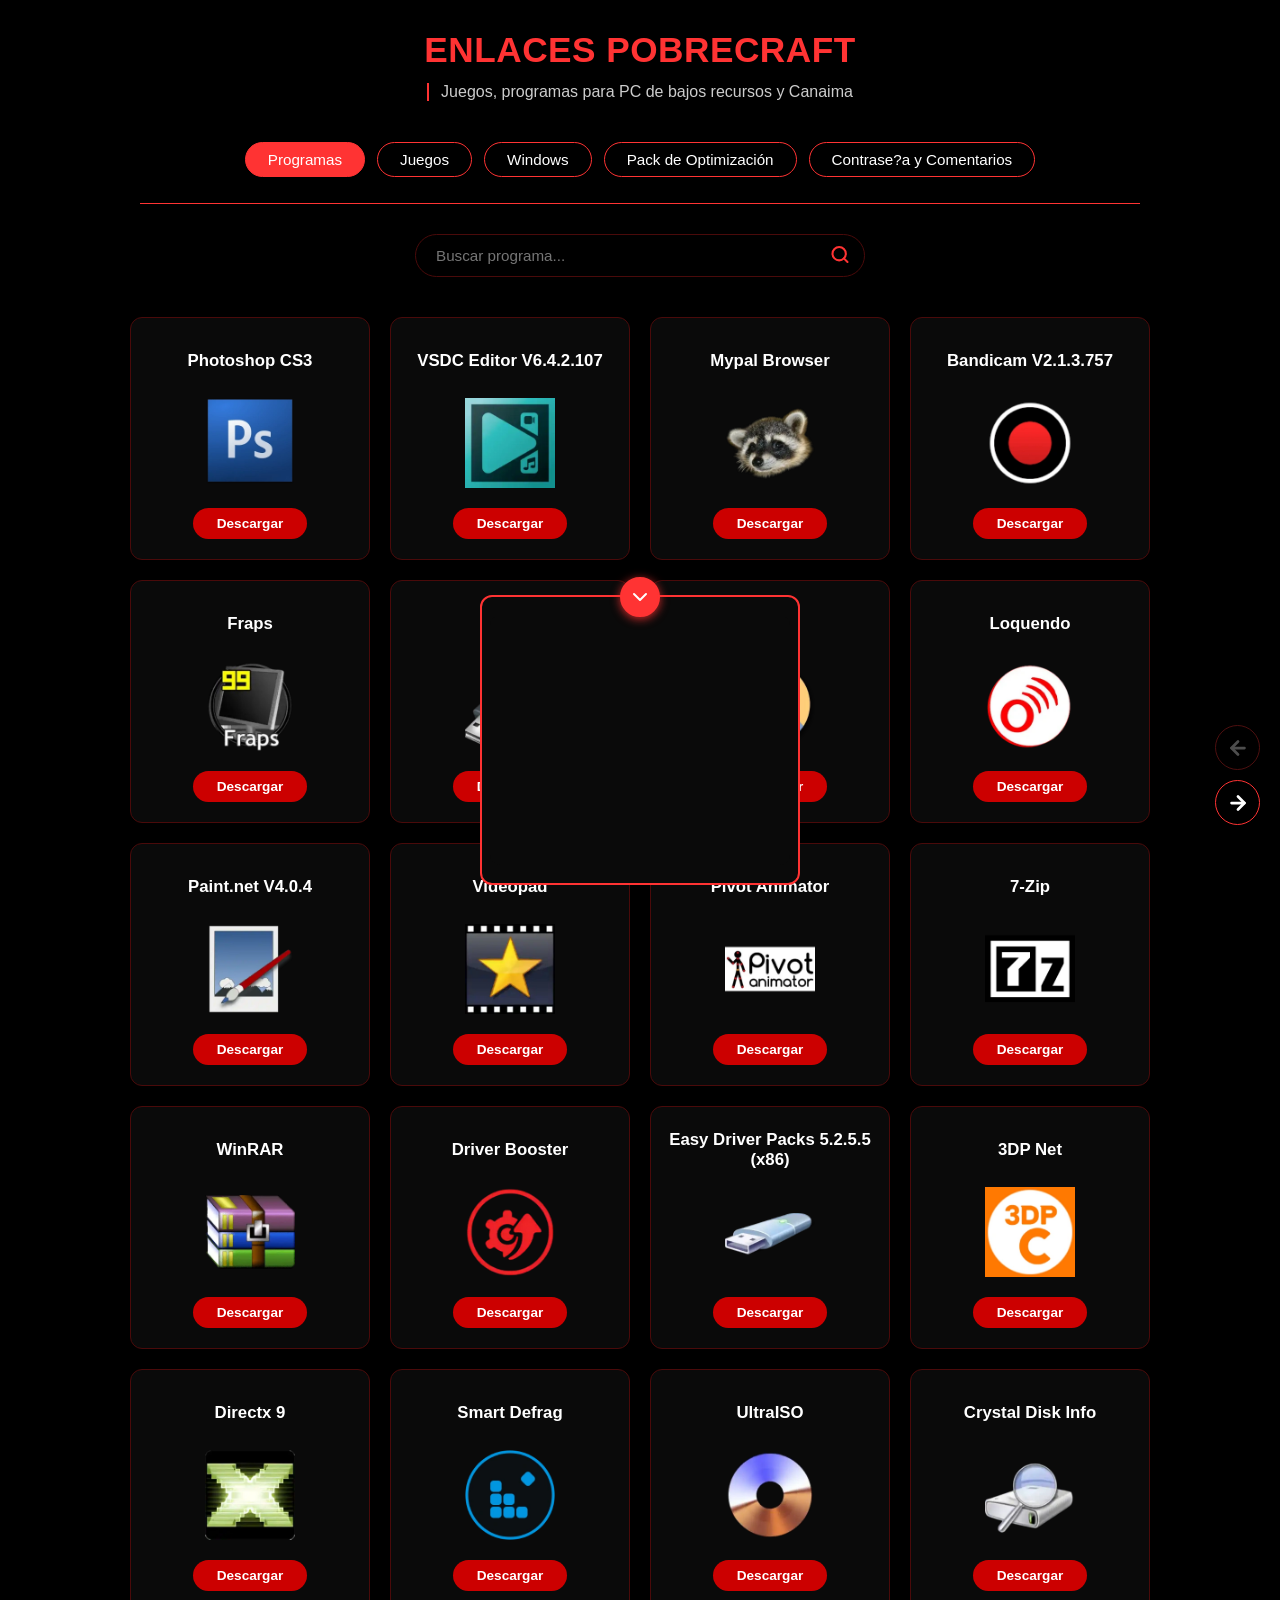
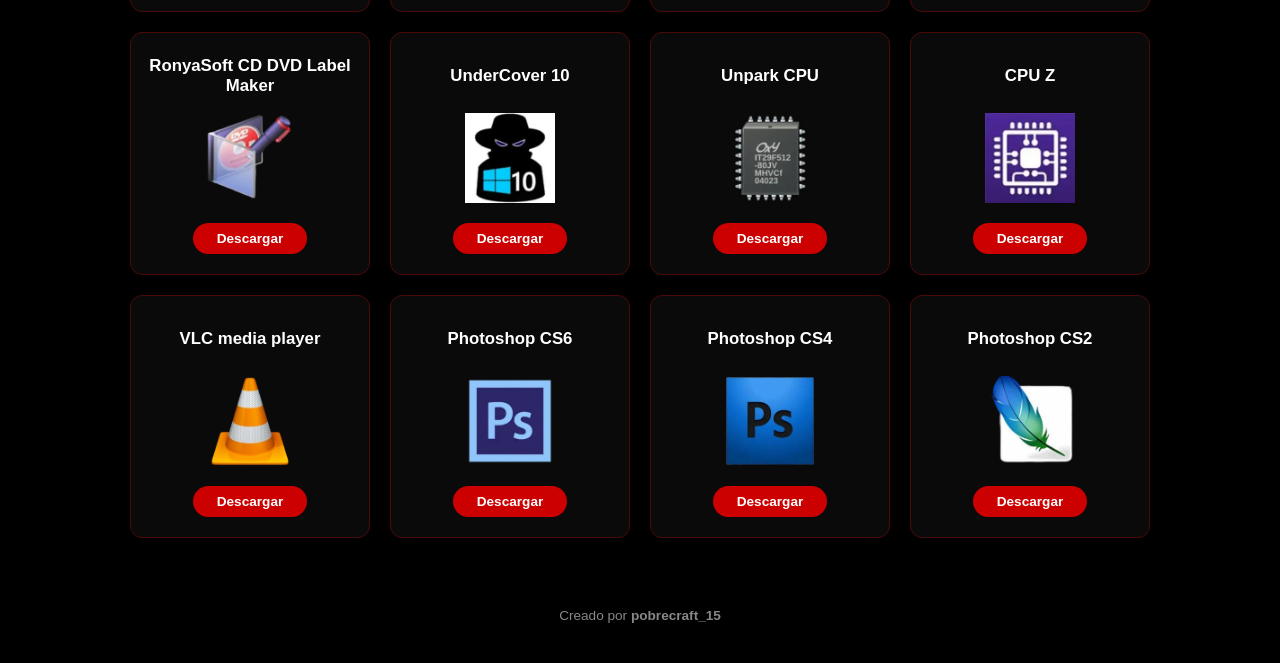
==== commit 0401b5f2: "Update index.html" ====
--- a/index.html
+++ b/index.html
@@ -1,9 +1,9 @@
-<!doctypehtml><html lang=es><meta charset=UTF-8><meta content="width=device-width,initial-scale=1"name=viewport><meta content=0d13cf83eda717b4641b2964db756dd1c4024d02 name=0d13cf83eda717b4641b2964db756dd1c4024d02><title>Enlaces Pobrecraft, Juegos para PC de Bajos Recursos y Canaima</title><meta content="Descarga gratis juegos, programas, sistemas Windows y packs de optimizaci贸n para la Canaima y PC de bajos recursos. Enlaces directos de MediaFire, Google Drive y Pixeldrain."name=description><meta content="pobrecraft, enlaces pobrecraft, juegos para pc de bajos recursos, juegos para canaima, programas livianos, windows lite, minios, optimizar pc, descargar juegos gratis, juegos de canaima viejos, pack de juegos flash para pc, windows 7 minios 32 bits, juegos para canaima, pack de juegos para pc, juegos para canaima letras rojas, descargar windows 7 minios"name=keywords><meta content=Pobrecraft name=author><meta content="index, follow, max-image-preview:large"name=robots><meta content=#000000 name=theme-color><meta content=" default-src 'self'; script-src 'self' 'unsafe-inline' https://cdn.jsdelivr.net https://cdnjs.cloudflare.com https://quarrelsomebitter.com; style-src 'self' 'unsafe-inline'; img-src 'self' data: https: https://quarrelsomebitter.com; media-src 'self' https: blob:; connect-src 'self' https://*.supabase.co wss://*.supabase.co https://cdn.jsdelivr.net https://cdnjs.cloudflare.com https://quarrelsomebitter.com; frame-src 'self' https://quarrelsomebitter.com https://*.a-ads.com; "http-equiv=Content-Security-Policy><link href=https://pobrecraft.qzz.io/ rel=canonical><meta content=website property=og:type><meta content="Enlaces Pobrecraft"property=og:site_name><meta content="馃幃 Juegos y Programas para PC de Bajos Recursos y Canaima"property=og:title><meta content="M谩s de 100 juegos cl谩sicos, programas livianos, Windows MiniOS y packs de optimizaci贸n. Todo gratis y probado para PC patata y laptop del gobierno. 馃憞 Link en los comentarios"property=og:description><meta content=https://pobrecraft.qzz.io/ property=og:url><meta content=https://pobrecraft.qzz.io/img/portada-pobrecraft.jpeg property=og:image><meta content=https://pobrecraft.qzz.io/img/portada-pobrecraft.jpeg property=og:image:secure_url><meta content=image/jpeg property=og:image:type><meta content=1024 property=og:image:width><meta content=1024 property=og:image:height><meta content="Enlaces Pobrecraft - Juegos y programas para PC de bajos recursos"property=og:image:alt><meta content=es_ES property=og:locale><link href=https://cdn.jsdelivr.net rel=preconnect crossorigin><link href=img/icon.webp rel=icon type=image/png><script type=application/ld+json>{
+<!doctypehtml><html lang=es><meta charset=UTF-8><meta content="width=device-width,initial-scale=1"name=viewport><meta content=0d13cf83eda717b4641b2964db756dd1c4024d02 name=0d13cf83eda717b4641b2964db756dd1c4024d02><title>Enlaces Pobrecraft, Juegos para PC de Bajos Recursos y Canaima</title><meta content="Descarga gratis juegos, programas, sistemas Windows y packs de optimización para la Canaima y PC de bajos recursos. Enlaces directos de MediaFire, Google Drive y Pixeldrain."name=description><meta content="pobrecraft, enlaces pobrecraft, juegos para pc de bajos recursos, juegos para canaima, programas livianos, windows lite, minios, optimizar pc, descargar juegos gratis, juegos de canaima viejos, pack de juegos flash para pc, windows 7 minios 32 bits, juegos para canaima, pack de juegos para pc, juegos para canaima letras rojas, descargar windows 7 minios"name=keywords><meta content=Pobrecraft name=author><meta content="index, follow, max-image-preview:large"name=robots><meta content=#000000 name=theme-color><meta content=" default-src 'self'; script-src 'self' 'unsafe-inline' https://cdn.jsdelivr.net https://cdnjs.cloudflare.com https://quarrelsomebitter.com; style-src 'self' 'unsafe-inline'; img-src 'self' data: https: https://quarrelsomebitter.com; media-src 'self' https: blob:; connect-src 'self' https://*.supabase.co wss://*.supabase.co https://cdn.jsdelivr.net https://cdnjs.cloudflare.com https://quarrelsomebitter.com; frame-src 'self' https://quarrelsomebitter.com https://*.a-ads.com; "http-equiv=Content-Security-Policy><link href=https://pobrecraft.qzz.io/ rel=canonical><meta content=website property=og:type><meta content="Enlaces Pobrecraft"property=og:site_name><meta content="?? Juegos y Programas para PC de Bajos Recursos y Canaima"property=og:title><meta content="Más de 100 juegos clásicos, programas livianos, Windows MiniOS y packs de optimización. Todo gratis y probado para PC patata y laptop del gobierno. ?? Link en los comentarios"property=og:description><meta content=https://pobrecraft.qzz.io/ property=og:url><meta content=https://pobrecraft.qzz.io/img/portada-pobrecraft.jpeg property=og:image><meta content=https://pobrecraft.qzz.io/img/portada-pobrecraft.jpeg property=og:image:secure_url><meta content=image/jpeg property=og:image:type><meta content=1024 property=og:image:width><meta content=1024 property=og:image:height><meta content="Enlaces Pobrecraft - Juegos y programas para PC de bajos recursos"property=og:image:alt><meta content=es_ES property=og:locale><link href=https://cdn.jsdelivr.net rel=preconnect crossorigin><link href=img/icon.webp rel=icon type=image/png><script type=application/ld+json>{
     "@context": "https://schema.org",
     "@type": "WebSite",
     "name": "Enlaces Pobrecraft",
     "url": "https://pobrecraft.qzz.io/",
-    "description": "Descarga gratis juegos, programas, sistemas Windows y packs de optimizaci贸n para la Canaima y PC de bajos recursos.",
+    "description": "Descarga gratis juegos, programas, sistemas Windows y packs de optimización para la Canaima y PC de bajos recursos.",
     "inLanguage": "es",
     "publisher": {
       "@type": "Organization",      "name": "Pobrecraft",
@@ -12,4 +12,4 @@
         "url": "https://pobrecraft.qzz.io/img/portada-pobrecraft.jpeg"
       }
     }
-  }</script><script>!function(){try{var a=navigator.hardwareConcurrency||2,e=navigator.deviceMemory||2;(a<=2||e<=2)&&document.documentElement.classList.add("low-power")}catch(a){}}()</script><style>:root{--bg-primary:#000000;--bg-secondary:#0a0a0a;--bg-input:#000000;--text-light:#ffffff;--text-muted:#cccccc;--text-dark:#888888;--red-main:#ff3333;--red-dark:#4a0a0a;--red-hover:#cc0000}*{margin:0;padding:0;box-sizing:border-box}body{background:var(--bg-primary);font-family:"Segoe UI",Tahoma,Arial,sans-serif;color:var(--text-light);padding:20px}body.modal-abierto{overflow:hidden!important}.container{max-width:1000px;margin:0 auto;text-align:center;padding:10px 20px 20px}.header h1{font-size:2.2rem;color:var(--red-main);font-weight:600;margin-bottom:8px;letter-spacing:.5px}.subheader{color:var(--text-muted);font-size:1rem;border-left:2px solid var(--red-main);padding-left:12px;display:inline-block;margin-top:5px}.tabs-container{margin:15px auto 30px;max-width:1000px}.tabs{display:flex;flex-wrap:wrap;justify-content:center;border-bottom:1px solid var(--red-main);padding-bottom:20px}.tab-label{background:var(--bg-primary);color:var(--text-light);border:1px solid var(--red-main);border-radius:50px;padding:8px 22px;margin:6px;cursor:pointer;font-weight:500;font-size:.95rem}.tab-label:hover{background:var(--red-dark)}input[type=radio]{display:none}#tab1:checked~.tabs-container .tabs .tab-label[for=tab1],#tab2:checked~.tabs-container .tabs .tab-label[for=tab2],#tab3:checked~.tabs-container .tabs .tab-label[for=tab3],#tab4:checked~.tabs-container .tabs .tab-label[for=tab4],#tab5:checked~.tabs-container .tabs .tab-label[for=tab5]{background:var(--red-main);color:#fff}.contenidos{max-width:1100px;margin:0 auto}.tab-content{display:none}#tab1:checked~.contenidos #contenido-programas,#tab2:checked~.contenidos #contenido-juegos,#tab3:checked~.contenidos #contenido-sistemas,#tab4:checked~.contenidos #contenido-pack-de-optimizacion,#tab5:checked~.contenidos #contenido-como-descargar{display:block}.search-wrapper{position:relative;width:100%;max-width:450px;margin:0 auto 30px}.search-input{width:100%;padding:12px 40px 12px 20px;background:var(--bg-input);border:1px solid var(--red-dark);color:var(--text-light);border-radius:50px;font-size:.95rem}.search-input:focus{border-color:var(--red-main);outline:0}.btn-buscar{position:absolute;right:15px;top:50%;transform:translateY(-50%);background:0 0;border:none;color:var(--red-main);cursor:pointer}.grid-cards{display:flex;flex-wrap:wrap;justify-content:center}.card{background:var(--bg-secondary);border:1px solid var(--red-dark);border-radius:12px;padding:20px 15px;margin:10px;flex:1 1 210px;max-width:240px;display:flex;flex-direction:column;align-items:center;text-align:center;content-visibility:auto;contain-intrinsic-size:240px 260px}.card:hover{border-color:var(--red-main)}.card strong{font-size:1.05rem;color:var(--text-light);margin-bottom:15px;min-height:45px;display:flex;align-items:center;justify-content:center}.card h3{font-size:1.05rem;color:var(--text-light);margin-bottom:15px;min-height:45px;display:flex;align-items:center;justify-content:center;font-weight:700}.card img{width:90px;height:90px;object-fit:contain;margin-bottom:20px}.btn-descargar{background:var(--red-hover);color:#fff;text-decoration:none;font-weight:700;font-size:.85rem;padding:8px 24px;border-radius:50px;display:inline-block}.btn-descargar:hover{background:var(--red-main)}.oculto-busqueda,.oculto-pagina{display:none!important}.no-results{text-align:center;color:var(--text-muted);margin-top:20px;padding:20px}.paginacion-flotante{position:fixed;bottom:75px;right:20px;display:none;flex-direction:column;align-items:center;z-index:100005}.paginacion-flotante.activa{display:flex}.btn-flotante-pag,.btn-subir{background:var(--bg-primary);color:var(--text-light);width:45px;height:45px;border-radius:50%;border:1px solid var(--red-main);margin-top:10px;display:flex;align-items:center;justify-content:center;cursor:pointer}.btn-flotante-pag:hover,.btn-subir:hover{background:var(--red-main)}.btn-subir{position:fixed;bottom:20px;right:20px;display:none;z-index:100005}.sugerencias-box{position:absolute;top:48px;width:100%;background:var(--bg-secondary);border:1px solid var(--red-dark);border-radius:15px;z-index:1000;overflow:hidden;display:none;text-align:left}.sugerencia-item{padding:10px 20px;cursor:pointer;color:var(--text-muted);border-bottom:1px solid var(--red-dark)}.sugerencia-item:hover{background:var(--red-dark);color:var(--text-light)}.lista-simple{background:var(--bg-secondary);border-radius:15px;padding:20px;border:1px solid var(--red-dark)}.seccion-titulo{color:var(--red-main);font-size:1.8rem;margin:30px 0 20px 0;text-align:center}footer{text-align:center;margin-top:40px;padding:20px;color:var(--text-dark);font-size:.85rem}.caja-descarga{background:var(--bg-secondary);border:1px solid var(--red-dark);border-radius:2px;padding:20px 15px;max-width:650px;margin:1px auto;display:flex;flex-direction:column;align-items:center;text-align:center}#titulo-producto{color:var(--red-main);font-size:2.2rem;margin-bottom:5px;font-weight:700}.img-producto{width:150px;height:80px;object-fit:contain;border-radius:0;margin-bottom:8px;box-shadow:none}.btn-obtener .icon-servidor{width:64px;height:70px;margin-left:5px;object-fit:contain}.texto-info{color:var(--text-muted);font-size:1.1rem;margin-bottom:1px}.contenedor-enlace{margin:15px 0 25px 0;min-height:50px;display:flex;justify-content:center;align-items:center}.contador-texto{font-size:1.3rem;font-weight:700}.btn-obtener{background:#00c;color:#fff;text-decoration:none;font-weight:700;font-size:1.2rem;padding:12px 35px;border-radius:50px;display:flex;align-items:center;justify-content:center}.btn-obtener:hover{background:#00f}.btn-obtener .icon-servidor{width:40px;height:30px;margin-left:5px}.seccion-requisitos{width:100%;text-align:left;margin-top:15px;padding-top:20px;border-top:1px solid var(--red-dark);color:var(--text-light);line-height:1.6}.seccion-requisitos h3{color:var(--red-main);font-size:1.4rem;margin-bottom:15px}.seccion-requisitos b,.seccion-requisitos strong{color:var(--text-muted)}.btn-obtener.google{background:#0f9d58}.btn-obtener.google:hover{background:#0b8043}.btn-obtener.nada:hover{background:red}.btn-obtener.rojo{background:var(--red-hover)}.btn-obtener.rojo:hover{background:var(--red-main)}.btn-obtener.pixeldrain{background:#08c}.btn-obtener.pixeldrain:hover{background:#069}@media (max-width:768px){.header h1{font-size:1.8rem}.subheader{font-size:.95rem;border-left:none;padding-left:0;display:block;margin-top:10px}.tabs{flex-wrap:wrap;justify-content:center;border-bottom:none;padding-bottom:10px}.tab-label{flex:1 1 40%;text-align:center;margin:5px}.caja-descarga{margin:15px auto;padding:20px 15px;max-width:100%}}@media (max-width:480px){body{padding:10px}.header h1{font-size:1.5rem}.tab-label{flex:1 1 100%;margin:4px 0}.search-wrapper{max-width:100%}.search-input{padding:14px 45px 14px 20px;font-size:1rem}.card{flex:1 1 100%;max-width:100%;margin:10px 0}.paginacion-flotante{right:10px;bottom:65px}.btn-flotante-pag,.btn-subir{width:40px;height:40px;margin-top:8px}.btn-flotante-pag svg,.btn-subir svg{width:18px;height:18px}}.modal-overlay{position:fixed;top:0;left:0;width:100%;height:100%;background:rgba(0,0,0,.95);display:flex;justify-content:center;align-items:flex-start;padding:0;z-index:9999;overflow-y:auto}.modal-content.caja-descarga{position:relative;width:100%;min-height:100vh;height:auto;max-width:100%;max-height:none;border-radius:0;border:none;overflow:visible;margin:0;padding:50px 20px 30px 20px;box-sizing:border-box;display:flex;flex-direction:column;align-items:center;text-align:center;background:var(--bg-secondary)}.modal-close{position:fixed;top:15px;right:20px;background:rgba(255,255,255,.08);border:1px solid var(--red-main);color:var(--text-light);width:42px;height:42px;border-radius:50%;font-size:1.8rem;cursor:pointer;display:flex;align-items:center;justify-content:center;z-index:10000}.modal-close:hover{background:var(--red-main);color:#fff}.modal-content.modal-ampliado{width:100%;max-width:100%;min-height:100vh;height:auto;max-height:none;background:var(--bg-primary);border:none;border-radius:0;padding:30px 20px 100px;position:relative;justify-content:flex-start}.modal-content.modal-ampliado .modal-close{position:fixed;top:15px;right:20px;background:rgba(255,255,255,.08);border:none;width:40px;height:40px;border-radius:50%;color:var(--text-muted);font-size:1.6rem;display:flex;align-items:center;justify-content:center;z-index:10000}.modal-content.modal-ampliado .modal-close:hover{background:var(--red-main);color:#fff}.modal-header-horizontal{display:flex;align-items:center;justify-content:center;gap:25px;width:100%;margin-bottom:20px;flex-wrap:wrap}.modal-header-horizontal .img-producto{width:110px;height:110px;object-fit:contain;border-radius:15px;margin-bottom:0}.modal-header-horizontal #modal-titulo{font-size:2.3rem;color:var(--text-light);font-weight:700;margin:0;text-align:left}.modal-descripcion{background:0 0;border:none;width:100%;max-width:800px;padding:0;margin:10px auto 20px auto}.seccion-requisitos{width:100%;max-width:800px;margin:0 auto;border-top:none;padding-top:0;text-align:center}.seccion-requisitos h3{color:var(--text-light);font-size:1.1rem;margin-bottom:15px}.seccion-requisitos ul{list-style:none;padding:0;margin:0;display:grid;grid-template-columns:repeat(auto-fit,minmax(200px,1fr));gap:12px}.seccion-requisitos ul li{background:var(--bg-secondary);border:1px solid var(--red-dark);border-radius:6px;padding:12px 15px;font-size:.9rem;color:var(--text-light);display:flex;align-items:center;text-align:left}.seccion-requisitos ul li b,.seccion-requisitos ul li strong{color:var(--red-main);min-width:80px;margin-right:5px}.contenedor-enlace{margin:20px 0 15px 0}@media (max-width:768px),(max-height:600px){.modal-header-horizontal .img-producto{width:85px;height:85px}.modal-header-horizontal #modal-titulo{font-size:1.8rem}.modal-content.modal-ampliado{padding:20px 15px}.seccion-requisitos ul{grid-template-columns:1fr 1fr}}@media (max-width:480px){.seccion-requisitos ul{grid-template-columns:1fr}}body.modal-abierto .btn-subir,body.modal-abierto .paginacion-flotante{display:none!important}.contenedor-ads-fijo{position:fixed!important;bottom:15px!important;left:50%!important;transform:translateX(-50%)!important;width:320px!important;height:290px!important;max-width:calc(100vw - 30px)!important;background:var(--bg-secondary)!important;border:2px solid var(--red-main)!important;border-radius:12px!important;z-index:100000!important;display:flex!important;justify-content:center!important;align-items:center!important;overflow:visible!important;pointer-events:auto!important;box-shadow:0 6px 24px rgb(0 0 0 / .85)!important}#frame{width:300px!important;height:250px!important;max-width:100%!important;max-height:100%!important;overflow:hidden!important;display:flex!important;align-items:center!important;justify-content:center!important;position:relative!important}#frame>*{max-width:100%!important;max-height:100%!important}.ad-cerrar-btn{position:absolute!important;top:-20px!important;left:50%!important;transform:translateX(-50%)!important;background:var(--red-main)!important;border:2px solid var(--red-main)!important;border-radius:50%!important;width:40px!important;height:40px!important;display:flex!important;justify-content:center!important;align-items:center!important;cursor:pointer!important;color:#fff!important;z-index:100002!important;pointer-events:auto!important;box-shadow:0 2px 10px rgb(255 51 51 / .8)!important;transition:transform .15s ease,background .15s ease!important}.ad-cerrar-btn:hover{background:#f55!important;border-color:#f55!important;transform:translateX(-50%) scale(1.1)!important}.comentarios-seccion{max-width:600px;margin:0 auto;text-align:left}.comentario-formulario{display:flex;flex-direction:column;gap:14px;background:var(--bg-secondary);border:1px solid var(--red-dark);padding:20px;border-radius:14px}.comentario-avatar-preview-wrap{display:flex;align-items:center;gap:15px}.comentario-avatar-img{width:55px;height:55px;border-radius:8px;object-fit:cover;flex-shrink:0}.btn-subir-avatar:hover{background:var(--red-dark);border-color:var(--red-main)}.avatar-tip{font-size:.75rem;color:var(--text-dark)}.lista-comentarios{display:flex;flex-direction:column;gap:12px;margin-top:10px}.comentario-swipe-wrap{position:relative}.comentario-swipe-icon{position:absolute;top:0;left:0;bottom:0;width:60px;display:flex;align-items:center;justify-content:center;color:var(--red-main);opacity:0;z-index:0;pointer-events:none}.comentario-tarjeta{display:flex;gap:14px;background:0 0;border:none;border-radius:0;padding:8px 0;transition:opacity .2s ease,transform .2s ease;position:relative;z-index:1;touch-action:pan-y}.comentario-tarjeta.arrastrando{transition:none;cursor:grabbing}.comentario-tarjeta-avatar{width:44px;height:44px;border-radius:50%;object-fit:cover;background:#000;flex-shrink:0}.comentario-tarjeta-avatar-reply{width:34px;height:34px}.comentario-tarjeta-contenido{display:flex;flex-direction:column;gap:5px;width:100%;align-items:flex-start}.comentario-tarjeta-header{display:flex;justify-content:space-between;align-items:center;flex-wrap:wrap;gap:8px}.comentario-autor{color:var(--red-main);font-size:.95rem}.comentario-fecha{color:var(--text-dark);font-size:.75rem}.comentario-mensaje{color:var(--text-muted);font-size:.9rem;line-height:1.4;word-break:break-word}.comentario-mensaje-imagen{max-width:100%;max-height:280px;border-radius:10px;margin-top:8px;margin-left:0;margin-right:0;display:block;object-fit:contain}.comentario-acciones{display:flex;gap:14px;margin-top:4px}.btn-responder-texto{background:0 0;border:none;color:var(--text-dark);font-size:.8rem;font-weight:700;cursor:pointer;padding:0}.btn-responder-texto:hover{color:var(--red-main)}.comentario-respuestas-lista{margin:10px 0 0 58px;display:flex;flex-direction:column;gap:10px;border-left:none;padding-left:0}@media (max-width:480px){.comentario-respuestas-lista{margin-left:30px}}.comentario-respuesta-caja{display:none;margin:10px 0 4px 0;gap:10px}.comentario-respuesta-caja.activa{display:flex;align-items:flex-start;animation:comentario-respuesta-aparecer .15s ease}@keyframes comentario-respuesta-aparecer{from{opacity:0;transform:translateY(-4px)}to{opacity:1;transform:translateY(0)}}.comentario-respuesta-caja img{width:32px;height:32px;border-radius:50%;object-fit:cover;background:#000;flex-shrink:0;margin-top:2px}.form-respuesta{flex:1;min-width:0}.comentario-respuesta-input-wrap{display:flex;flex-direction:column;gap:8px}.comentario-respuesta-nombre{background:var(--bg-input);border:none;border-bottom:1px solid var(--red-dark);color:var(--text-light);font-size:.8rem;padding:4px 2px;max-width:220px}.comentario-respuesta-nombre:focus{outline:0;border-bottom-color:var(--red-main)}.comentario-respuesta-textarea{width:100%;background:var(--bg-input);border:none;border-bottom:2px solid var(--red-dark);color:var(--text-light);padding:6px 2px;font-size:.9rem;resize:none;font-family:inherit}.comentario-respuesta-textarea:focus{outline:0;border-bottom-color:var(--red-main)}.comentario-respuesta-acciones{display:flex;align-items:center;gap:8px}.btn-adjuntar-imagen{display:flex;align-items:center;justify-content:center;width:34px;height:34px;border-radius:50%;border:1px solid var(--red-dark);color:var(--text-light);cursor:pointer;flex-shrink:0}.btn-adjuntar-imagen:hover{border-color:var(--red-main);color:var(--red-main)}.btn-respuesta-cancelar,.btn-respuesta-enviar{border-radius:20px;padding:6px 16px;font-size:.85rem;font-weight:600;cursor:pointer;border:none}.btn-respuesta-cancelar{background:0 0;color:var(--text-muted)}.btn-respuesta-cancelar:hover{color:var(--text-light)}.btn-respuesta-enviar{background:var(--red-hover);color:#fff}.btn-respuesta-enviar:hover{background:var(--red-main)}.btn-respuesta-enviar:disabled{opacity:.6;cursor:default}.comentario-imagen-adjunta-wrap{display:flex;align-items:center;gap:12px}.comentario-imagen-preview-wrap{display:none;position:relative;width:70px}.comentario-imagen-preview-wrap.activa{display:inline-block}.comentario-imagen-preview{width:70px;height:70px;object-fit:cover;border-radius:8px;display:block}.btn-quitar-imagen{position:absolute;top:-8px;right:-8px;width:22px;height:22px;border-radius:50%;background:var(--bg-primary);border:1px solid var(--red-main);color:#fff;display:flex;align-items:center;justify-content:center;cursor:pointer;font-size:.9rem;line-height:1;padding:0}.comentarios-header-row{display:flex;align-items:center;justify-content:space-between;gap:10px;position:relative;margin:25px 0 15px}.comentarios-titulo{color:var(--text-light);margin:0;text-align:left;border-left:3px solid var(--red-main);padding-left:10px}.btn-notificaciones{position:relative;background:0 0;border:1px solid var(--red-dark);color:var(--text-light);width:38px;height:38px;border-radius:50%;display:none;align-items:center;justify-content:center;cursor:pointer;flex-shrink:0}.btn-notificaciones:hover{border-color:var(--red-main);color:var(--red-main)}.badge-notificaciones{position:absolute;top:-4px;right:-4px;background:var(--red-main);color:#fff;font-size:.65rem;font-weight:700;min-width:16px;height:16px;border-radius:8px;display:none;align-items:center;justify-content:center;padding:0 4px}.panel-notificaciones{display:none;position:absolute;top:110%;right:0;width:280px;max-height:320px;overflow-y:auto;background:var(--bg-secondary);border:1px solid var(--red-dark);border-radius:12px;padding:6px;z-index:500}.panel-notificaciones.activo{display:block}.notificacion-item{padding:10px;border-bottom:1px solid #1f1f1f;font-size:.8rem;color:var(--text-muted);cursor:pointer;text-align:left;border-radius:8px}.notificacion-item:last-child{border-bottom:none}.notificacion-item:hover{background:#151515}.notificacion-item strong{color:var(--red-main)}.notificacion-vacia{text-align:center;color:var(--text-dark);font-size:.8rem;padding:14px}@media (max-width:480px){.comentario-respuestas-lista{margin-left:30px;padding-left:10px}}.respuesta-status{color:var(--red-main);font-size:.8rem;min-height:1em}.toast-notificacion{position:fixed;top:20px;left:50%;transform:translateX(-50%);width:calc(100% - 40px);max-width:380px;background:var(--bg-secondary);border:1px solid var(--red-main);border-radius:12px;padding:12px 16px;color:var(--text-muted);font-size:.9rem;text-align:left;cursor:pointer;z-index:100010;animation:comentario-respuesta-aparecer .2s ease}.toast-notificacion strong{color:var(--red-main)}.btn-ver-respuestas{display:inline-flex;align-items:center;gap:6px;margin:8px 0 4px 58px;background:0 0;border:none;color:var(--red-main);font-size:.85rem;font-weight:700;cursor:pointer;padding:6px 12px;border-radius:20px;transition:background .2s;width:fit-content}.btn-ver-respuestas:hover{background:rgba(255,51,51,.1)}.btn-ver-respuestas svg{transition:transform .2s ease}.btn-ver-respuestas.activo svg{transform:rotate(180deg)}@media (max-width:480px){.btn-ver-respuestas{margin-left:30px}}.comentario-avatar-img{width:55px;height:55px;border-radius:8px;object-fit:contain;background:0 0;flex-shrink:0;display:block}.comentario-tarjeta-avatar{width:44px;height:44px;border-radius:8px;object-fit:contain;background:0 0;flex-shrink:0;display:block}.comentario-tarjeta-avatar-reply{width:34px;height:34px}.comentario-respuesta-caja img{width:32px;height:32px;border-radius:6px;object-fit:contain;background:0 0;flex-shrink:0;margin-top:2px;display:block}.comentario-avatar-img{padding:2px}.comentario-tarjeta-avatar{padding:2px}.comentario-respuesta-caja img{padding:2px}.comentario-referencia{display:inline-block;font-size:.75rem;color:var(--red-main);background:rgba(255,51,51,.08);border-left:2px solid var(--red-main);padding:3px 8px;border-radius:4px;margin-bottom:4px;font-weight:600}.comentario-referencia strong{color:#f66;font-weight:700}.input-nombre-wrapper{position:relative;width:100%}.input-nombre-wrapper .search-input{padding-right:48px}.btn-editar-nombre{position:absolute;right:10px;top:50%;transform:translateY(-50%);background:0 0;border:none;color:var(--text-dark);cursor:pointer;padding:7px;border-radius:50%;display:flex;align-items:center;justify-content:center;transition:color .2s,background .2s}.btn-editar-nombre:hover{color:var(--red-main);background:rgba(255,51,51,.1)}.btn-voto{display:inline-flex;align-items:center;gap:4px;background:0 0;border:none;color:var(--text-dark);cursor:pointer;padding:4px 8px;border-radius:20px;font-size:.85rem;font-weight:600;transition:background .2s,color .2s}.btn-voto:hover{background:rgba(255,255,255,.06);color:var(--text-light)}.btn-voto .icono-voto{font-size:1rem;line-height:1}.btn-voto .contador-voto{font-size:.8rem;color:var(--text-muted)}.btn-borrar-comentario{background:0 0;border:none;color:var(--text-dark);cursor:pointer;padding:5px;border-radius:50%;display:inline-flex;align-items:center;justify-content:center;margin-left:auto;transition:color .2s,background .2s}.btn-borrar-comentario:hover{color:var(--red-main);background:rgba(255,51,51,.1)}.btn-adjuntar-gif{background:0 0;color:var(--text-light);font-weight:700}.btn-adjuntar-gif:hover{border-color:var(--red-main);color:var(--red-main)}.comentario-imagen-adjunta-wrap::after{content:"GIF m谩x 2 MB";font-size:.7rem;color:var(--text-dark);margin-left:auto}.comentario-mensaje-gif{max-width:100%;max-height:280px;border-radius:10px;margin-top:8px;display:block;object-fit:contain}#comment-email{max-width:100%}#comment-form{max-width:550px;margin-left:auto;margin-right:auto;margin-top:40px}.lista-comentarios{display:flex;flex-direction:column;gap:18px;margin-top:10px}video.comentario-mensaje-gif{max-width:100%;max-height:280px;border-radius:10px;margin-top:8px;display:block;object-fit:contain;background:#000}video.comentario-imagen-preview{width:70px;height:70px;object-fit:cover;border-radius:8px;display:block;background:#000}.btn-adjuntar-video{background:0 0;color:var(--text-light);font-weight:700}.btn-adjuntar-video:hover{border-color:#08c;color:#08c}.video-wrap{position:relative;display:block;width:100%;max-width:480px;line-height:0;cursor:pointer;margin-top:8px;border-radius:10px;overflow:hidden}video.video-reproducible{display:block;max-width:100%;width:100%;max-height:480px;min-height:180px;border-radius:10px;background:#000;cursor:pointer;object-fit:contain}.video-wrap::after{content:"";position:absolute;top:50%;left:50%;transform:translate(-50%,-50%) scale(.9);width:54px;height:54px;background-color:rgba(0,0,0,.55);background-image:url("data:image/svg+xml;utf8,<svg xmlns='http://www.w3.org/2000/svg' viewBox='0 0 24 24' fill='%23ffffff'><polygon points='8,5 19,12 8,19'/></svg>");background-size:26px 26px;background-repeat:no-repeat;background-position:56% 50%;border-radius:50%;pointer-events:none;opacity:0;transition:opacity .15s ease,transform .15s ease;z-index:2}.video-wrap[data-paused=true]::after{opacity:1;transform:translate(-50%,-50%) scale(1)}.video-wrap:hover::after{opacity:1;transform:translate(-50%,-50%) scale(1)}.video-wrap[data-paused=false]::after{content:"";background-image:url("data:image/svg+xml;utf8,<svg xmlns='http://www.w3.org/2000/svg' viewBox='0 0 24 24' fill='%23ffffff'><rect x='6' y='5' width='4' height='14' rx='1'/><rect x='14' y='5' width='4' height='14' rx='1'/></svg>");background-size:22px 22px;background-repeat:no-repeat;background-position:center;font-size:0;padding-left:0}.video-wrap[data-paused=false]:not(:hover)::after{opacity:0;transform:translate(-50%,-50%) scale(.9)}.comentario-swipe-wrap{content-visibility:auto;contain-intrinsic-size:90px}.seo-banner{background:var(--bg-secondary);border:1px solid var(--red-dark);border-radius:12px;padding:15px 20px;margin:0 auto 30px auto;max-width:800px;color:var(--text-muted);font-size:.9rem;line-height:1.6;text-align:center}.seo-banner strong{color:var(--text-light)}.seo-banner{position:relative;padding-right:40px}.btn-cerrar-seo{position:absolute;top:5px;right:10px;background:0 0;border:none;color:var(--text-dark);font-size:1.5rem;font-weight:700;cursor:pointer;line-height:1;padding:0;transition:color .2s}.btn-cerrar-seo:hover{color:var(--red-main)}.comment-video-container{position:relative;width:100%;max-width:480px;margin-top:8px;border-radius:10px;overflow:hidden;background:#000;cursor:pointer;min-height:180px}.video-thumbnail{position:relative;width:100%;padding-top:56.25%;background:#111}.video-poster{position:absolute;top:0;left:0;width:100%;height:100%;object-fit:cover;display:block}.video-play-icon{position:absolute;top:50%;left:50%;transform:translate(-50%,-50%);width:64px;height:64px;background:rgb(0 0 0 / .6);border-radius:50%;display:flex;align-items:center;justify-content:center;transition:background .2s,transform .2s;pointer-events:none}.video-thumbnail:hover .video-play-icon{background:rgb(255 51 51 / .9);transform:translate(-50%,-50%) scale(1.1)}.video-loading-overlay{position:absolute;top:0;left:0;width:100%;height:100%;background:rgb(0 0 0 / .85);display:flex;flex-direction:column;align-items:center;justify-content:center;z-index:10}.circular-progress{position:relative;width:100px;height:100px;display:flex;align-items:center;justify-content:center}.progress-ring{position:absolute;top:0;left:0;transform:rotate(-90deg)}.progress-ring__circle{transition:stroke-dashoffset .1s linear}.cancel-loading-btn{position:absolute;background:0 0;border:none;color:#fff;font-size:24px;cursor:pointer;width:40px;height:40px;display:flex;align-items:center;justify-content:center;border-radius:50%;transition:background .2s;z-index:11}.cancel-loading-btn:hover{background:rgb(255 255 255 / .2)}.progress-percentage{margin-top:10px;color:#fff;font-size:14px;font-weight:600;text-align:center;z-index:11}.comment-video{width:100%;display:block;max-height:480px;background:#000}.comentario-tarjeta{position:relative}.comentario-tarjeta.comentario-propio::after{content:"T脷";position:absolute;top:0;right:0;font-size:.6rem;font-weight:700;color:#0f9d58;background:rgb(15 157 88 / .15);padding:2px 6px;border-radius:4px;letter-spacing:.5px}.comentario-tarjeta.arrastrando{will-change:transform}.comentario-mensaje-gif,.video-reproducible{transform:translateZ(0)}html.low-power *,html.low-power ::after,html.low-power ::before{animation-duration:0s!important;animation-iteration-count:1!important;animation-delay:0s!important;transition-duration:50ms!important;transition-delay:0s!important}html.low-power .card:hover{border-color:var(--red-dark)!important}html.low-power .btn-descargar:hover{background:var(--red-hover)!important}html.low-power .btn-obtener.google:hover,html.low-power .btn-obtener.pixeldrain:hover,html.low-power .btn-obtener.rojo:hover,html.low-power .btn-obtener:hover{background:inherit!important}html.low-power .contenedor-ads-fijo{box-shadow:none!important}html.low-power .modal-overlay{background:#0a0a0a!important}html.low-power .toast-notificacion{animation:none!important}.contenedor-ads-fijo{position:fixed!important;bottom:15px!important;left:50%!important;transform:translateX(-50%)!important;width:320px!important;height:290px!important;max-width:calc(100vw - 30px)!important;background:var(--bg-secondary)!important;border:2px solid var(--red-main)!important;border-radius:12px!important;z-index:100000!important;display:flex!important;justify-content:center!important;align-items:center!important;overflow:visible!important;pointer-events:auto!important;box-shadow:0 6px 24px rgb(0 0 0 / .85)!important}.ad-cerrar-btn{position:absolute!important;top:-20px!important;left:50%!important;transform:translateX(-50%)!important;background:var(--red-main)!important;border:2px solid var(--red-main)!important;border-radius:50%!important;width:40px!important;height:40px!important;display:flex!important;justify-content:center!important;align-items:center!important;cursor:pointer!important;color:#fff!important;z-index:100002!important;pointer-events:auto!important;box-shadow:0 2px 10px rgb(255 51 51 / .8)!important;transition:transform .15s ease,background .15s ease!important}.ad-cerrar-btn:hover{background:#f55!important;border-color:#f55!important;transform:translateX(-50%) scale(1.1)!important}.comentario-mensaje{white-space:pre-wrap}.comentario-mensaje a{color:#3b82f6;text-decoration:underline;word-break:break-all}.imagenes-multiples-wrap{display:flex;flex-direction:column;gap:8px;margin-top:8px}.btn-ver-mas-imagenes{background:var(--bg-input);border:1px solid var(--red-dark);color:var(--text-light);padding:6px 12px;border-radius:8px;font-size:.8rem;cursor:pointer;width:fit-content;transition:background .2s}.btn-ver-mas-imagenes:hover{background:var(--red-dark)}.contenedor-imagenes-ocultas{display:none;flex-direction:column;gap:8px}.loading-spinner{display:flex;flex-direction:column;align-items:center;justify-content:center;width:100%;padding:60px 20px;min-height:220px;box-sizing:border-box}.spinner{width:46px;height:46px;border:4px solid rgb(255 51 51 / .15);border-top-color:var(--red-main);border-radius:50%;animation:spinner-rotate .85s linear infinite;will-change:transform;transform:translateZ(0);backface-visibility:hidden}@keyframes spinner-rotate{from{transform:translateZ(0) rotate(0)}to{transform:translateZ(0) rotate(360deg)}}.loading-spinner p{color:var(--text-muted);font-size:.95rem;margin-top:16px;letter-spacing:.5px;font-weight:500}html.low-power .spinner{animation-duration:.85s!important;animation-iteration-count:infinite!important;animation-delay:0s!important}</style><link href=link.json rel=preload as=fetch crossorigin><link href=tarjetas-datos.js rel=preload as=script><script defer src=https://cdnjs.cloudflare.com/ajax/libs/dompurify/3.0.6/purify.min.js></script><script defer src=tarjetas-datos.js></script><script defer src=enlaces.js></script><header class=container><div class=header><h1>ENLACES POBRECRAFT</h1><p class=subheader>Juegos, programas para PC de bajos recursos y Canaima</div></header><input id=tab1 type=radio name=tabs checked> <input id=tab2 type=radio name=tabs> <input id=tab3 type=radio name=tabs> <input id=tab4 type=radio name=tabs> <input id=tab5 type=radio name=tabs><nav aria-label="Categor铆as de descargas"class=tabs-container><div class=tabs><label class=tab-label for=tab1>Programas</label> <label class=tab-label for=tab2>Juegos</label> <label class=tab-label for=tab3>Windows</label> <label class=tab-label for=tab4>Pack de Optimizaci贸n</label> <label class=tab-label for=tab5>Contrase帽a y Comentarios</label></div></nav><main class=contenidos><div class=tab-content id=contenido-programas><div class=search-box><div class=search-wrapper><input id=searchProgramas class=search-input placeholder="Buscar programa..."> <button class=btn-buscar id=btnSearchProgramas><svg fill=none height=20 stroke=currentColor stroke-linecap=round stroke-linejoin=round stroke-width=2.5 viewBox="0 0 24 24"width=20><circle cx=11 cy=11 r=8></circle><line x1=21 x2=16.65 y1=21 y2=16.65></line></svg></button></div></div><div class=grid-cards id=programas-grid><div class=loading-spinner aria-live=polite role=status><div class=spinner aria-hidden=true></div><p>Cargando...</div></div><div class=no-results id=noResultsProgramas style=display:none><svg fill=none height=40 stroke=#ef4444 stroke-linecap=round stroke-linejoin=round stroke-width=2.5 viewBox="0 0 24 24"width=40 style="display:block;margin:0 auto 10px"><path d="M9.09 9a3 3 0 0 1 5.83 1c0 2-3 3-3 3"></path><line x1=12 x2=12.01 y1=17 y2=17></line></svg> No se encontraron programas con ese nombre</div></div><div class=tab-content id=contenido-juegos><div class=search-box><div class=search-wrapper><input id=searchJuegos class=search-input placeholder="Buscar juego..."> <button class=btn-buscar id=btnSearchJuegos><svg fill=none height=20 stroke=currentColor stroke-linecap=round stroke-linejoin=round stroke-width=2.5 viewBox="0 0 24 24"width=20><circle cx=11 cy=11 r=8></circle><line x1=21 x2=16.65 y1=21 y2=16.65></line></svg></button></div><div class=seo-banner id=seo-banner-juegos><button class=btn-cerrar-seo id=btn-cerrar-seo type=button aria-label=Cerrar title=Cerrar>脳</button> Descarga los mejores <strong>juegos cl谩sicos para PC de bajos recursos</strong>. Probamos cada juego para asegurar su compatibilidad con Windows xp, Windows 7, netbooks y Canaimas.<h3>Ojo:</h3>Cada equipo es distinto, as铆 que siempre revisa los requisitos m铆nimos antes de descargar para confirmar que corra en tu PC. Encuentra cl谩sicos como PES 5, GTA San Andreas, FIFA 06 y Red Alert 2, con enlaces directos a MediaFire, Google Drive y Pixeldrain.</div></div><div class=grid-cards id=juegos-grid><div class=loading-spinner aria-live=polite role=status><div class=spinner aria-hidden=true></div><p>Cargando...</div></div><div class=no-results id=noResultsJuegos style=display:none><svg fill=none height=40 stroke=#ef4444 stroke-linecap=round stroke-linejoin=round stroke-width=2.5 viewBox="0 0 24 24"width=40 style="display:block;margin:0 auto 10px"><path d="M9.09 9a3 3 0 0 1 5.83 1c0 2-3 3-3 3"></path><line x1=12 x2=12.01 y1=17 y2=17></line></svg> No se encontraron juegos con ese nombre</div></div><div class=tab-content id=contenido-sistemas><div class=search-box><div class=search-wrapper><input id=searchWindows class=search-input placeholder="Buscar Windows..."> <button class=btn-buscar id=btnSearchWindows><svg fill=none height=20 stroke=currentColor stroke-linecap=round stroke-linejoin=round stroke-width=2.5 viewBox="0 0 24 24"width=20><circle cx=11 cy=11 r=8></circle><line x1=21 x2=16.65 y1=21 y2=16.65></line></svg></button></div></div><div class=no-results id=noResultsWindows style=display:none><svg fill=none height=40 stroke=#ef4444 stroke-linecap=round stroke-linejoin=round stroke-width=2.5 viewBox="0 0 24 24"width=40 style="display:block;margin:0 auto 10px"><path d="M9.09 9a3 3 0 0 1 5.83 1c0 2-3 3-3 3"></path><line x1=12 x2=12.01 y1=17 y2=17></line></svg> No se encontraron sistemas con ese nombre</div><div class=grid-cards id=windows-grid><div class=loading-spinner aria-live=polite role=status><div class=spinner aria-hidden=true></div><p>Cargando...</div></div></div><div class=tab-content id=contenido-pack-de-optimizacion><div class=grid-cards id=optimizacion-grid><div class=loading-spinner aria-live=polite role=status><div class=spinner aria-hidden=true></div><p>Cargando...</div></div></div><div class=tab-content id=contenido-como-descargar><h2 class=seccion-titulo>Contrase帽a y Comentarios</h2><div class=lista-simple style="max-width:500px;margin:0 auto;text-align:center"><p>La contrase帽a de cada archivo es:<h3>pobrecraft</h3><p><p style=margin-top:15px>Si quieres juegos y optimizaciones para tu canaima, mi canal de YouTube:</p><a class=btn-descargar href=https://www.youtube.com/@EnlacesPobrecraft rel="noopener noreferrer"style=background:red;margin-top:10px;margin-bottom:20px target=_blank>CANAL POBRECRAFT</a></div><form class=comentario-formulario id=comment-form><div class=comentario-avatar-preview-wrap><img alt=Avatar class=comentario-avatar-img id=avatar-preview src=canaima3-1.png><div class=avatar-input-container><label class=btn-subir-avatar for=input-avatar>Cambiar foto de perfil</label> <input id=input-avatar type=file style=display:none accept=image/*> <span class=avatar-tip>Si no seleccionas una, se usar谩 la Canaima por defecto</span></div></div><input id=comment-name style=max-width:100% class=search-input maxlength=40 placeholder="Tu Nombre o Apodo"required><div id=contenedor-verificacion style=width:100%;margin-bottom:10px><div id=bloque-email style=display:flex;gap:10px;align-items:center;width:100%><input id=comment-email type=email style=flex:1 class=search-input maxlength=80 placeholder="Tu Gmail (para proteger tu cuenta)"> <button class=btn-descargar id=btn-enviar-otp type=button style="padding:12px 15px;border-radius:50px;border:none;white-space:nowrap">Verificar</button></div><div id=bloque-otp style="display:none;flex-direction:column;gap:10px;background:rgba(255,51,51,.05);padding:15px;border-radius:12px;border:1px dashed var(--red-main)"><p style=font-size:.85rem;color:var(--text-muted);margin:0>Te enviamos un c贸digo a <strong id=email-mostrado style=color:var(--text-light)></strong><div style=display:flex;gap:10px><input id=input-otp style=flex:1;text-align:center;letter-spacing:5px;font-weight:700 class=search-input maxlength=8 placeholder="C贸digo de verificaci贸n"> <button class=btn-descargar id=btn-confirmar-otp type=button style="padding:12px 15px;border-radius:50px;border:none;background:#0f9d58">Confirmar</button></div><button class=btn-respuesta-cancelar id=btn-cancelar-otp type=button style=font-size:.8rem;text-align:left;padding:0>Cancelar y usar otro correo</button></div><div id=bloque-verificado style="display:none;align-items:center;gap:10px;background:rgba(15,157,88,.1);padding:12px 15px;border-radius:12px;border:1px solid #0f9d58"><span style=font-size:1.2rem>鉁?/span> <span style=font-size:.9rem;color:#0f9d58;font-weight:700>Correo verificado: <span id=email-verificado-texto></span></span></div></div><textarea class=search-input id=comment-text maxlength=1000 placeholder="Escribe tu comentario o enlace ca铆do..."required style=max-width:100%;min-height:90px;resize:vertical;border-radius:12px;padding:12px;font-family:inherit></textarea><div class=comentario-imagen-adjunta-wrap><label class=btn-adjuntar-imagen for=input-imagen-comentario aria-label="Adjuntar imagen"title="Adjuntar imagen"><svg fill=none height=18 stroke=currentColor stroke-linecap=round stroke-linejoin=round stroke-width=2 viewBox="0 0 24 24"width=18><rect height=18 rx=3 width=18 x=3 y=3></rect><circle cx=8.5 cy=9.5 r=1.5></circle><path d="M21 15l-5-5-6 6"></path></svg></label> <input id=input-imagen-comentario type=file style=display:none accept=image/* multiple> <label class="btn-adjuntar-imagen btn-adjuntar-gif"for=input-gif aria-label="A帽adir GIF"title="A帽adir GIF (m谩x 2 MB)"><svg fill=none height=18 stroke=currentColor stroke-linecap=round stroke-linejoin=round stroke-width=2 viewBox="0 0 24 24"width=18><rect height=18 rx=3 width=18 x=3 y=3></rect><text fill=currentColor font-size=8 font-weight=bold stroke=none x=7 y=16>GIF</text></svg></label> <input id=input-gif type=file style=display:none accept=image/gif,video/webm,video/mp4> <label class="btn-adjuntar-imagen btn-adjuntar-video"for=input-video aria-label="A帽adir video"title="A帽adir video (m谩x 15 MB)"><svg fill=none height=18 stroke=currentColor stroke-linecap=round stroke-linejoin=round stroke-width=2 viewBox="0 0 24 24"width=18><polygon points="23 7 16 12 23 17 23 7"></polygon><rect height=14 rx=2 width=15 x=1 y=5 ry=2></rect></svg></label> <input id=input-video type=file style=display:none accept=video/mp4,video/webm><div class=comentario-imagen-preview-wrap id=preview-imagen-comentario-wrap><img alt="Imagen adjunta"class=comentario-imagen-preview id=preview-imagen-comentario> <button class=btn-quitar-imagen id=btn-quitar-imagen-comentario type=button aria-label="Quitar imagen">脳</button></div><div class=comentario-imagen-preview-wrap id=preview-gif-wrap><img alt="GIF adjunto"class=comentario-imagen-preview id=preview-gif style=display:none><video autoplay class=comentario-imagen-preview id=preview-gif-video loop muted playsinline style=display:none></video><button class=btn-quitar-imagen id=btn-quitar-gif type=button aria-label="Quitar GIF">脳</button></div></div><div class=panel-gif id=panel-gif style=display:none><input id=input-gif-url type=url class=search-input placeholder="Pega el enlace directo del GIF (ej: https://media.giphy.com/media/.../giphy.gif)"><div class=panel-gif-acciones><button class=btn-respuesta-cancelar id=btn-cancelar-gif type=button>Cancelar</button> <button class=btn-descargar id=btn-confirmar-gif type=button>A帽adir GIF</button></div><p class=panel-gif-ayuda>Desde Giphy o Tenor, haz clic derecho sobre el GIF 鈫?"Copiar direcci贸n de la imagen" y p茅gala aqu铆.</div><button class=btn-descargar id=btn-enviar-comentario type=submit style=border:none;cursor:pointer;width:100%;font-size:1rem;text-align:center>Publicar Comentario</button></form><p style=text-align:center;margin-top:10px;font-weight:700;font-size:.9rem id=comment-status><div class=comentarios-lista-wrap><div class=comentarios-header-row><h4 class=comentarios-titulo>Comentarios de la comunidad</h4><button class=btn-notificaciones id=btn-notificaciones type=button aria-label=Notificaciones title=Notificaciones><svg fill=none height=18 stroke=currentColor stroke-linecap=round stroke-linejoin=round stroke-width=2 viewBox="0 0 24 24"width=18><path d="M18 8a6 6 0 0 0-12 0c0 7-3 9-3 9h18s-3-2-3-9"></path><path d="M13.73 21a2 2 0 0 1-3.46 0"></path></svg> <span class=badge-notificaciones id=badge-notificaciones>0</span></button><div class=panel-notificaciones id=panel-notificaciones></div></div><div class=lista-comentarios id=lista-comentarios><p style=color:var(--text-dark);text-align:center;padding:15px>Cargando comentarios...</div></div></div></main><footer><p>Creado por <strong>pobrecraft_15</strong></footer><button class=btn-subir id=btnSubir aria-label="Ir arriba"title="Ir arriba"data-tooltip="Ir arriba"onclick=subirArriba()><svg fill=none height=20 stroke=currentColor stroke-linecap=round stroke-linejoin=round stroke-width=3 viewBox="0 0 24 24"width=20><line x1=12 x2=12 y1=19 y2=5></line><polyline points="5 12 12 5 19 12"></polyline></svg></button><div class=modal-overlay id=modal-descarga style=display:none><div class="caja-descarga modal-ampliado modal-content"><button class=modal-close onclick=cerrarModal()>脳</button><div class=modal-header-horizontal><img alt=Icono class=img-producto id=modal-img src=""style=display:none><h2 id=modal-titulo>Cargando...</h2></div><div class=modal-descripcion><p class=texto-info>Tu archivo se est谩 procesando de manera segura.</div><div class=contenedor-enlace id=modal-enlace><span class=contador-texto>Preparando la descarga...</span></div><div class=seccion-requisitos id=modal-requisitos style=display:none></div></div></div><div class=contenedor-ads-fijo id=modal-publicidad><div class=ad-cerrar-btn id=btn-cerrar-anuncio title="Cerrar anuncio"><svg fill=none height=24 stroke=currentColor stroke-linecap=round stroke-linejoin=round stroke-width=2 viewBox="0 0 24 24"width=24 style=pointer-events:none><polyline points="6 9 12 15 18 9"></polyline></svg></div><div id=contenedor-anuncio-modal style=width:300px;height:250px;display:flex;justify-content:center;align-items:center;background:#0a0a0a;border-radius:10px></div></div>
+  }</script><script>!function(){try{var a=navigator.hardwareConcurrency||2,e=navigator.deviceMemory||2;(a<=2||e<=2)&&document.documentElement.classList.add("low-power")}catch(a){}}()</script><style>:root{--bg-primary:#000000;--bg-secondary:#0a0a0a;--bg-input:#000000;--text-light:#ffffff;--text-muted:#cccccc;--text-dark:#888888;--red-main:#ff3333;--red-dark:#4a0a0a;--red-hover:#cc0000}*{margin:0;padding:0;box-sizing:border-box}body{background:var(--bg-primary);font-family:"Segoe UI",Tahoma,Arial,sans-serif;color:var(--text-light);padding:20px}body.modal-abierto{overflow:hidden!important}.container{max-width:1000px;margin:0 auto;text-align:center;padding:10px 20px 20px}.header h1{font-size:2.2rem;color:var(--red-main);font-weight:600;margin-bottom:8px;letter-spacing:.5px}.subheader{color:var(--text-muted);font-size:1rem;border-left:2px solid var(--red-main);padding-left:12px;display:inline-block;margin-top:5px}.tabs-container{margin:15px auto 30px;max-width:1000px}.tabs{display:flex;flex-wrap:wrap;justify-content:center;border-bottom:1px solid var(--red-main);padding-bottom:20px}.tab-label{background:var(--bg-primary);color:var(--text-light);border:1px solid var(--red-main);border-radius:50px;padding:8px 22px;margin:6px;cursor:pointer;font-weight:500;font-size:.95rem}.tab-label:hover{background:var(--red-dark)}input[type=radio]{display:none}#tab1:checked~.tabs-container .tabs .tab-label[for=tab1],#tab2:checked~.tabs-container .tabs .tab-label[for=tab2],#tab3:checked~.tabs-container .tabs .tab-label[for=tab3],#tab4:checked~.tabs-container .tabs .tab-label[for=tab4],#tab5:checked~.tabs-container .tabs .tab-label[for=tab5]{background:var(--red-main);color:#fff}.contenidos{max-width:1100px;margin:0 auto}.tab-content{display:none}#tab1:checked~.contenidos #contenido-programas,#tab2:checked~.contenidos #contenido-juegos,#tab3:checked~.contenidos #contenido-sistemas,#tab4:checked~.contenidos #contenido-pack-de-optimizacion,#tab5:checked~.contenidos #contenido-como-descargar{display:block}.search-wrapper{position:relative;width:100%;max-width:450px;margin:0 auto 30px}.search-input{width:100%;padding:12px 40px 12px 20px;background:var(--bg-input);border:1px solid var(--red-dark);color:var(--text-light);border-radius:50px;font-size:.95rem}.search-input:focus{border-color:var(--red-main);outline:0}.btn-buscar{position:absolute;right:15px;top:50%;transform:translateY(-50%);background:0 0;border:none;color:var(--red-main);cursor:pointer}.grid-cards{display:flex;flex-wrap:wrap;justify-content:center}.card{background:var(--bg-secondary);border:1px solid var(--red-dark);border-radius:12px;padding:20px 15px;margin:10px;flex:1 1 210px;max-width:240px;display:flex;flex-direction:column;align-items:center;text-align:center;content-visibility:auto;contain-intrinsic-size:240px 260px}.card:hover{border-color:var(--red-main)}.card strong{font-size:1.05rem;color:var(--text-light);margin-bottom:15px;min-height:45px;display:flex;align-items:center;justify-content:center}.card h3{font-size:1.05rem;color:var(--text-light);margin-bottom:15px;min-height:45px;display:flex;align-items:center;justify-content:center;font-weight:700}.card img{width:90px;height:90px;object-fit:contain;margin-bottom:20px}.btn-descargar{background:var(--red-hover);color:#fff;text-decoration:none;font-weight:700;font-size:.85rem;padding:8px 24px;border-radius:50px;display:inline-block}.btn-descargar:hover{background:var(--red-main)}.oculto-busqueda,.oculto-pagina{display:none!important}.no-results{text-align:center;color:var(--text-muted);margin-top:20px;padding:20px}.paginacion-flotante{position:fixed;bottom:75px;right:20px;display:none;flex-direction:column;align-items:center;z-index:100005}.paginacion-flotante.activa{display:flex}.btn-flotante-pag,.btn-subir{background:var(--bg-primary);color:var(--text-light);width:45px;height:45px;border-radius:50%;border:1px solid var(--red-main);margin-top:10px;display:flex;align-items:center;justify-content:center;cursor:pointer}.btn-flotante-pag:hover,.btn-subir:hover{background:var(--red-main)}.btn-subir{position:fixed;bottom:20px;right:20px;display:none;z-index:100005}.sugerencias-box{position:absolute;top:48px;width:100%;background:var(--bg-secondary);border:1px solid var(--red-dark);border-radius:15px;z-index:1000;overflow:hidden;display:none;text-align:left}.sugerencia-item{padding:10px 20px;cursor:pointer;color:var(--text-muted);border-bottom:1px solid var(--red-dark)}.sugerencia-item:hover{background:var(--red-dark);color:var(--text-light)}.lista-simple{background:var(--bg-secondary);border-radius:15px;padding:20px;border:1px solid var(--red-dark)}.seccion-titulo{color:var(--red-main);font-size:1.8rem;margin:30px 0 20px 0;text-align:center}footer{text-align:center;margin-top:40px;padding:20px;color:var(--text-dark);font-size:.85rem}.caja-descarga{background:var(--bg-secondary);border:1px solid var(--red-dark);border-radius:2px;padding:20px 15px;max-width:650px;margin:1px auto;display:flex;flex-direction:column;align-items:center;text-align:center}#titulo-producto{color:var(--red-main);font-size:2.2rem;margin-bottom:5px;font-weight:700}.img-producto{width:150px;height:80px;object-fit:contain;border-radius:0;margin-bottom:8px;box-shadow:none}.btn-obtener .icon-servidor{width:64px;height:70px;margin-left:5px;object-fit:contain}.texto-info{color:var(--text-muted);font-size:1.1rem;margin-bottom:1px}.contenedor-enlace{margin:15px 0 25px 0;min-height:50px;display:flex;justify-content:center;align-items:center}.contador-texto{font-size:1.3rem;font-weight:700}.btn-obtener{background:#00c;color:#fff;text-decoration:none;font-weight:700;font-size:1.2rem;padding:12px 35px;border-radius:50px;display:flex;align-items:center;justify-content:center}.btn-obtener:hover{background:#00f}.btn-obtener .icon-servidor{width:40px;height:30px;margin-left:5px}.seccion-requisitos{width:100%;text-align:left;margin-top:15px;padding-top:20px;border-top:1px solid var(--red-dark);color:var(--text-light);line-height:1.6}.seccion-requisitos h3{color:var(--red-main);font-size:1.4rem;margin-bottom:15px}.seccion-requisitos b,.seccion-requisitos strong{color:var(--text-muted)}.btn-obtener.google{background:#0f9d58}.btn-obtener.google:hover{background:#0b8043}.btn-obtener.nada:hover{background:red}.btn-obtener.rojo{background:var(--red-hover)}.btn-obtener.rojo:hover{background:var(--red-main)}.btn-obtener.pixeldrain{background:#08c}.btn-obtener.pixeldrain:hover{background:#069}@media (max-width:768px){.header h1{font-size:1.8rem}.subheader{font-size:.95rem;border-left:none;padding-left:0;display:block;margin-top:10px}.tabs{flex-wrap:wrap;justify-content:center;border-bottom:none;padding-bottom:10px}.tab-label{flex:1 1 40%;text-align:center;margin:5px}.caja-descarga{margin:15px auto;padding:20px 15px;max-width:100%}}@media (max-width:480px){body{padding:10px}.header h1{font-size:1.5rem}.tab-label{flex:1 1 100%;margin:4px 0}.search-wrapper{max-width:100%}.search-input{padding:14px 45px 14px 20px;font-size:1rem}.card{flex:1 1 100%;max-width:100%;margin:10px 0}.paginacion-flotante{right:10px;bottom:65px}.btn-flotante-pag,.btn-subir{width:40px;height:40px;margin-top:8px}.btn-flotante-pag svg,.btn-subir svg{width:18px;height:18px}}.modal-overlay{position:fixed;top:0;left:0;width:100%;height:100%;background:rgba(0,0,0,.95);display:flex;justify-content:center;align-items:flex-start;padding:0;z-index:9999;overflow-y:auto}.modal-content.caja-descarga{position:relative;width:100%;min-height:100vh;height:auto;max-width:100%;max-height:none;border-radius:0;border:none;overflow:visible;margin:0;padding:50px 20px 30px 20px;box-sizing:border-box;display:flex;flex-direction:column;align-items:center;text-align:center;background:var(--bg-secondary)}.modal-close{position:fixed;top:15px;right:20px;background:rgba(255,255,255,.08);border:1px solid var(--red-main);color:var(--text-light);width:42px;height:42px;border-radius:50%;font-size:1.8rem;cursor:pointer;display:flex;align-items:center;justify-content:center;z-index:10000}.modal-close:hover{background:var(--red-main);color:#fff}.modal-content.modal-ampliado{width:100%;max-width:100%;min-height:100vh;height:auto;max-height:none;background:var(--bg-primary);border:none;border-radius:0;padding:30px 20px 100px;position:relative;justify-content:flex-start}.modal-content.modal-ampliado .modal-close{position:fixed;top:15px;right:20px;background:rgba(255,255,255,.08);border:none;width:40px;height:40px;border-radius:50%;color:var(--text-muted);font-size:1.6rem;display:flex;align-items:center;justify-content:center;z-index:10000}.modal-content.modal-ampliado .modal-close:hover{background:var(--red-main);color:#fff}.modal-header-horizontal{display:flex;align-items:center;justify-content:center;gap:25px;width:100%;margin-bottom:20px;flex-wrap:wrap}.modal-header-horizontal .img-producto{width:110px;height:110px;object-fit:contain;border-radius:15px;margin-bottom:0}.modal-header-horizontal #modal-titulo{font-size:2.3rem;color:var(--text-light);font-weight:700;margin:0;text-align:left}.modal-descripcion{background:0 0;border:none;width:100%;max-width:800px;padding:0;margin:10px auto 20px auto}.seccion-requisitos{width:100%;max-width:800px;margin:0 auto;border-top:none;padding-top:0;text-align:center}.seccion-requisitos h3{color:var(--text-light);font-size:1.1rem;margin-bottom:15px}.seccion-requisitos ul{list-style:none;padding:0;margin:0;display:grid;grid-template-columns:repeat(auto-fit,minmax(200px,1fr));gap:12px}.seccion-requisitos ul li{background:var(--bg-secondary);border:1px solid var(--red-dark);border-radius:6px;padding:12px 15px;font-size:.9rem;color:var(--text-light);display:flex;align-items:center;text-align:left}.seccion-requisitos ul li b,.seccion-requisitos ul li strong{color:var(--red-main);min-width:80px;margin-right:5px}.contenedor-enlace{margin:20px 0 15px 0}@media (max-width:768px),(max-height:600px){.modal-header-horizontal .img-producto{width:85px;height:85px}.modal-header-horizontal #modal-titulo{font-size:1.8rem}.modal-content.modal-ampliado{padding:20px 15px}.seccion-requisitos ul{grid-template-columns:1fr 1fr}}@media (max-width:480px){.seccion-requisitos ul{grid-template-columns:1fr}}body.modal-abierto .btn-subir,body.modal-abierto .paginacion-flotante{display:none!important}.contenedor-ads-fijo{position:fixed!important;bottom:15px!important;left:50%!important;transform:translateX(-50%)!important;width:320px!important;height:290px!important;max-width:calc(100vw - 30px)!important;background:var(--bg-secondary)!important;border:2px solid var(--red-main)!important;border-radius:12px!important;z-index:100000!important;display:flex!important;justify-content:center!important;align-items:center!important;overflow:visible!important;pointer-events:auto!important;box-shadow:0 6px 24px rgb(0 0 0 / .85)!important}#frame{width:300px!important;height:250px!important;max-width:100%!important;max-height:100%!important;overflow:hidden!important;display:flex!important;align-items:center!important;justify-content:center!important;position:relative!important}#frame>*{max-width:100%!important;max-height:100%!important}.ad-cerrar-btn{position:absolute!important;top:-20px!important;left:50%!important;transform:translateX(-50%)!important;background:var(--red-main)!important;border:2px solid var(--red-main)!important;border-radius:50%!important;width:40px!important;height:40px!important;display:flex!important;justify-content:center!important;align-items:center!important;cursor:pointer!important;color:#fff!important;z-index:100002!important;pointer-events:auto!important;box-shadow:0 2px 10px rgb(255 51 51 / .8)!important;transition:transform .15s ease,background .15s ease!important}.ad-cerrar-btn:hover{background:#f55!important;border-color:#f55!important;transform:translateX(-50%) scale(1.1)!important}.comentarios-seccion{max-width:600px;margin:0 auto;text-align:left}.comentario-formulario{display:flex;flex-direction:column;gap:14px;background:var(--bg-secondary);border:1px solid var(--red-dark);padding:20px;border-radius:14px}.comentario-avatar-preview-wrap{display:flex;align-items:center;gap:15px}.comentario-avatar-img{width:55px;height:55px;border-radius:8px;object-fit:cover;flex-shrink:0}.btn-subir-avatar:hover{background:var(--red-dark);border-color:var(--red-main)}.avatar-tip{font-size:.75rem;color:var(--text-dark)}.lista-comentarios{display:flex;flex-direction:column;gap:12px;margin-top:10px}.comentario-swipe-wrap{position:relative}.comentario-swipe-icon{position:absolute;top:0;left:0;bottom:0;width:60px;display:flex;align-items:center;justify-content:center;color:var(--red-main);opacity:0;z-index:0;pointer-events:none}.comentario-tarjeta{display:flex;gap:14px;background:0 0;border:none;border-radius:0;padding:8px 0;transition:opacity .2s ease,transform .2s ease;position:relative;z-index:1;touch-action:pan-y}.comentario-tarjeta.arrastrando{transition:none;cursor:grabbing}.comentario-tarjeta-avatar{width:44px;height:44px;border-radius:50%;object-fit:cover;background:#000;flex-shrink:0}.comentario-tarjeta-avatar-reply{width:34px;height:34px}.comentario-tarjeta-contenido{display:flex;flex-direction:column;gap:5px;width:100%;align-items:flex-start}.comentario-tarjeta-header{display:flex;justify-content:space-between;align-items:center;flex-wrap:wrap;gap:8px}.comentario-autor{color:var(--red-main);font-size:.95rem}.comentario-fecha{color:var(--text-dark);font-size:.75rem}.comentario-mensaje{color:var(--text-muted);font-size:.9rem;line-height:1.4;word-break:break-word}.comentario-mensaje-imagen{max-width:100%;max-height:280px;border-radius:10px;margin-top:8px;margin-left:0;margin-right:0;display:block;object-fit:contain}.comentario-acciones{display:flex;gap:14px;margin-top:4px}.btn-responder-texto{background:0 0;border:none;color:var(--text-dark);font-size:.8rem;font-weight:700;cursor:pointer;padding:0}.btn-responder-texto:hover{color:var(--red-main)}.comentario-respuestas-lista{margin:10px 0 0 58px;display:flex;flex-direction:column;gap:10px;border-left:none;padding-left:0}@media (max-width:480px){.comentario-respuestas-lista{margin-left:30px}}.comentario-respuesta-caja{display:none;margin:10px 0 4px 0;gap:10px}.comentario-respuesta-caja.activa{display:flex;align-items:flex-start;animation:comentario-respuesta-aparecer .15s ease}@keyframes comentario-respuesta-aparecer{from{opacity:0;transform:translateY(-4px)}to{opacity:1;transform:translateY(0)}}.comentario-respuesta-caja img{width:32px;height:32px;border-radius:50%;object-fit:cover;background:#000;flex-shrink:0;margin-top:2px}.form-respuesta{flex:1;min-width:0}.comentario-respuesta-input-wrap{display:flex;flex-direction:column;gap:8px}.comentario-respuesta-nombre{background:var(--bg-input);border:none;border-bottom:1px solid var(--red-dark);color:var(--text-light);font-size:.8rem;padding:4px 2px;max-width:220px}.comentario-respuesta-nombre:focus{outline:0;border-bottom-color:var(--red-main)}.comentario-respuesta-textarea{width:100%;background:var(--bg-input);border:none;border-bottom:2px solid var(--red-dark);color:var(--text-light);padding:6px 2px;font-size:.9rem;resize:none;font-family:inherit}.comentario-respuesta-textarea:focus{outline:0;border-bottom-color:var(--red-main)}.comentario-respuesta-acciones{display:flex;align-items:center;gap:8px}.btn-adjuntar-imagen{display:flex;align-items:center;justify-content:center;width:34px;height:34px;border-radius:50%;border:1px solid var(--red-dark);color:var(--text-light);cursor:pointer;flex-shrink:0}.btn-adjuntar-imagen:hover{border-color:var(--red-main);color:var(--red-main)}.btn-respuesta-cancelar,.btn-respuesta-enviar{border-radius:20px;padding:6px 16px;font-size:.85rem;font-weight:600;cursor:pointer;border:none}.btn-respuesta-cancelar{background:0 0;color:var(--text-muted)}.btn-respuesta-cancelar:hover{color:var(--text-light)}.btn-respuesta-enviar{background:var(--red-hover);color:#fff}.btn-respuesta-enviar:hover{background:var(--red-main)}.btn-respuesta-enviar:disabled{opacity:.6;cursor:default}.comentario-imagen-adjunta-wrap{display:flex;align-items:center;gap:12px}.comentario-imagen-preview-wrap{display:none;position:relative;width:70px}.comentario-imagen-preview-wrap.activa{display:inline-block}.comentario-imagen-preview{width:70px;height:70px;object-fit:cover;border-radius:8px;display:block}.btn-quitar-imagen{position:absolute;top:-8px;right:-8px;width:22px;height:22px;border-radius:50%;background:var(--bg-primary);border:1px solid var(--red-main);color:#fff;display:flex;align-items:center;justify-content:center;cursor:pointer;font-size:.9rem;line-height:1;padding:0}.comentarios-header-row{display:flex;align-items:center;justify-content:space-between;gap:10px;position:relative;margin:25px 0 15px}.comentarios-titulo{color:var(--text-light);margin:0;text-align:left;border-left:3px solid var(--red-main);padding-left:10px}.btn-notificaciones{position:relative;background:0 0;border:1px solid var(--red-dark);color:var(--text-light);width:38px;height:38px;border-radius:50%;display:none;align-items:center;justify-content:center;cursor:pointer;flex-shrink:0}.btn-notificaciones:hover{border-color:var(--red-main);color:var(--red-main)}.badge-notificaciones{position:absolute;top:-4px;right:-4px;background:var(--red-main);color:#fff;font-size:.65rem;font-weight:700;min-width:16px;height:16px;border-radius:8px;display:none;align-items:center;justify-content:center;padding:0 4px}.panel-notificaciones{display:none;position:absolute;top:110%;right:0;width:280px;max-height:320px;overflow-y:auto;background:var(--bg-secondary);border:1px solid var(--red-dark);border-radius:12px;padding:6px;z-index:500}.panel-notificaciones.activo{display:block}.notificacion-item{padding:10px;border-bottom:1px solid #1f1f1f;font-size:.8rem;color:var(--text-muted);cursor:pointer;text-align:left;border-radius:8px}.notificacion-item:last-child{border-bottom:none}.notificacion-item:hover{background:#151515}.notificacion-item strong{color:var(--red-main)}.notificacion-vacia{text-align:center;color:var(--text-dark);font-size:.8rem;padding:14px}@media (max-width:480px){.comentario-respuestas-lista{margin-left:30px;padding-left:10px}}.respuesta-status{color:var(--red-main);font-size:.8rem;min-height:1em}.toast-notificacion{position:fixed;top:20px;left:50%;transform:translateX(-50%);width:calc(100% - 40px);max-width:380px;background:var(--bg-secondary);border:1px solid var(--red-main);border-radius:12px;padding:12px 16px;color:var(--text-muted);font-size:.9rem;text-align:left;cursor:pointer;z-index:100010;animation:comentario-respuesta-aparecer .2s ease}.toast-notificacion strong{color:var(--red-main)}.btn-ver-respuestas{display:inline-flex;align-items:center;gap:6px;margin:8px 0 4px 58px;background:0 0;border:none;color:var(--red-main);font-size:.85rem;font-weight:700;cursor:pointer;padding:6px 12px;border-radius:20px;transition:background .2s;width:fit-content}.btn-ver-respuestas:hover{background:rgba(255,51,51,.1)}.btn-ver-respuestas svg{transition:transform .2s ease}.btn-ver-respuestas.activo svg{transform:rotate(180deg)}@media (max-width:480px){.btn-ver-respuestas{margin-left:30px}}.comentario-avatar-img{width:55px;height:55px;border-radius:8px;object-fit:contain;background:0 0;flex-shrink:0;display:block}.comentario-tarjeta-avatar{width:44px;height:44px;border-radius:8px;object-fit:contain;background:0 0;flex-shrink:0;display:block}.comentario-tarjeta-avatar-reply{width:34px;height:34px}.comentario-respuesta-caja img{width:32px;height:32px;border-radius:6px;object-fit:contain;background:0 0;flex-shrink:0;margin-top:2px;display:block}.comentario-avatar-img{padding:2px}.comentario-tarjeta-avatar{padding:2px}.comentario-respuesta-caja img{padding:2px}.comentario-referencia{display:inline-block;font-size:.75rem;color:var(--red-main);background:rgba(255,51,51,.08);border-left:2px solid var(--red-main);padding:3px 8px;border-radius:4px;margin-bottom:4px;font-weight:600}.comentario-referencia strong{color:#f66;font-weight:700}.input-nombre-wrapper{position:relative;width:100%}.input-nombre-wrapper .search-input{padding-right:48px}.btn-editar-nombre{position:absolute;right:10px;top:50%;transform:translateY(-50%);background:0 0;border:none;color:var(--text-dark);cursor:pointer;padding:7px;border-radius:50%;display:flex;align-items:center;justify-content:center;transition:color .2s,background .2s}.btn-editar-nombre:hover{color:var(--red-main);background:rgba(255,51,51,.1)}.btn-voto{display:inline-flex;align-items:center;gap:4px;background:0 0;border:none;color:var(--text-dark);cursor:pointer;padding:4px 8px;border-radius:20px;font-size:.85rem;font-weight:600;transition:background .2s,color .2s}.btn-voto:hover{background:rgba(255,255,255,.06);color:var(--text-light)}.btn-voto .icono-voto{font-size:1rem;line-height:1}.btn-voto .contador-voto{font-size:.8rem;color:var(--text-muted)}.btn-borrar-comentario{background:0 0;border:none;color:var(--text-dark);cursor:pointer;padding:5px;border-radius:50%;display:inline-flex;align-items:center;justify-content:center;margin-left:auto;transition:color .2s,background .2s}.btn-borrar-comentario:hover{color:var(--red-main);background:rgba(255,51,51,.1)}.btn-adjuntar-gif{background:0 0;color:var(--text-light);font-weight:700}.btn-adjuntar-gif:hover{border-color:var(--red-main);color:var(--red-main)}.comentario-imagen-adjunta-wrap::after{content:"GIF máx 2 MB";font-size:.7rem;color:var(--text-dark);margin-left:auto}.comentario-mensaje-gif{max-width:100%;max-height:280px;border-radius:10px;margin-top:8px;display:block;object-fit:contain}#comment-email{max-width:100%}#comment-form{max-width:550px;margin-left:auto;margin-right:auto;margin-top:40px}.lista-comentarios{display:flex;flex-direction:column;gap:18px;margin-top:10px}video.comentario-mensaje-gif{max-width:100%;max-height:280px;border-radius:10px;margin-top:8px;display:block;object-fit:contain;background:#000}video.comentario-imagen-preview{width:70px;height:70px;object-fit:cover;border-radius:8px;display:block;background:#000}.btn-adjuntar-video{background:0 0;color:var(--text-light);font-weight:700}.btn-adjuntar-video:hover{border-color:#08c;color:#08c}.video-wrap{position:relative;display:block;width:100%;max-width:480px;line-height:0;cursor:pointer;margin-top:8px;border-radius:10px;overflow:hidden}video.video-reproducible{display:block;max-width:100%;width:100%;max-height:480px;min-height:180px;border-radius:10px;background:#000;cursor:pointer;object-fit:contain}.video-wrap::after{content:"";position:absolute;top:50%;left:50%;transform:translate(-50%,-50%) scale(.9);width:54px;height:54px;background-color:rgba(0,0,0,.55);background-image:url("data:image/svg+xml;utf8,<svg xmlns='http://www.w3.org/2000/svg' viewBox='0 0 24 24' fill='%23ffffff'><polygon points='8,5 19,12 8,19'/></svg>");background-size:26px 26px;background-repeat:no-repeat;background-position:56% 50%;border-radius:50%;pointer-events:none;opacity:0;transition:opacity .15s ease,transform .15s ease;z-index:2}.video-wrap[data-paused=true]::after{opacity:1;transform:translate(-50%,-50%) scale(1)}.video-wrap:hover::after{opacity:1;transform:translate(-50%,-50%) scale(1)}.video-wrap[data-paused=false]::after{content:"";background-image:url("data:image/svg+xml;utf8,<svg xmlns='http://www.w3.org/2000/svg' viewBox='0 0 24 24' fill='%23ffffff'><rect x='6' y='5' width='4' height='14' rx='1'/><rect x='14' y='5' width='4' height='14' rx='1'/></svg>");background-size:22px 22px;background-repeat:no-repeat;background-position:center;font-size:0;padding-left:0}.video-wrap[data-paused=false]:not(:hover)::after{opacity:0;transform:translate(-50%,-50%) scale(.9)}.comentario-swipe-wrap{content-visibility:auto;contain-intrinsic-size:90px}.seo-banner{background:var(--bg-secondary);border:1px solid var(--red-dark);border-radius:12px;padding:15px 20px;margin:0 auto 30px auto;max-width:800px;color:var(--text-muted);font-size:.9rem;line-height:1.6;text-align:center}.seo-banner strong{color:var(--text-light)}.seo-banner{position:relative;padding-right:40px}.btn-cerrar-seo{position:absolute;top:5px;right:10px;background:0 0;border:none;color:var(--text-dark);font-size:1.5rem;font-weight:700;cursor:pointer;line-height:1;padding:0;transition:color .2s}.btn-cerrar-seo:hover{color:var(--red-main)}.comment-video-container{position:relative;width:100%;max-width:480px;margin-top:8px;border-radius:10px;overflow:hidden;background:#000;cursor:pointer;min-height:180px}.video-thumbnail{position:relative;width:100%;padding-top:56.25%;background:#111}.video-poster{position:absolute;top:0;left:0;width:100%;height:100%;object-fit:cover;display:block}.video-play-icon{position:absolute;top:50%;left:50%;transform:translate(-50%,-50%);width:64px;height:64px;background:rgb(0 0 0 / .6);border-radius:50%;display:flex;align-items:center;justify-content:center;transition:background .2s,transform .2s;pointer-events:none}.video-thumbnail:hover .video-play-icon{background:rgb(255 51 51 / .9);transform:translate(-50%,-50%) scale(1.1)}.video-loading-overlay{position:absolute;top:0;left:0;width:100%;height:100%;background:rgb(0 0 0 / .85);display:flex;flex-direction:column;align-items:center;justify-content:center;z-index:10}.circular-progress{position:relative;width:100px;height:100px;display:flex;align-items:center;justify-content:center}.progress-ring{position:absolute;top:0;left:0;transform:rotate(-90deg)}.progress-ring__circle{transition:stroke-dashoffset .1s linear}.cancel-loading-btn{position:absolute;background:0 0;border:none;color:#fff;font-size:24px;cursor:pointer;width:40px;height:40px;display:flex;align-items:center;justify-content:center;border-radius:50%;transition:background .2s;z-index:11}.cancel-loading-btn:hover{background:rgb(255 255 255 / .2)}.progress-percentage{margin-top:10px;color:#fff;font-size:14px;font-weight:600;text-align:center;z-index:11}.comment-video{width:100%;display:block;max-height:480px;background:#000}.comentario-tarjeta{position:relative}.comentario-tarjeta.comentario-propio::after{content:"Tú";position:absolute;top:0;right:0;font-size:.6rem;font-weight:700;color:#0f9d58;background:rgb(15 157 88 / .15);padding:2px 6px;border-radius:4px;letter-spacing:.5px}.comentario-tarjeta.arrastrando{will-change:transform}.comentario-mensaje-gif,.video-reproducible{transform:translateZ(0)}html.low-power *,html.low-power ::after,html.low-power ::before{animation-duration:0s!important;animation-iteration-count:1!important;animation-delay:0s!important;transition-duration:50ms!important;transition-delay:0s!important}html.low-power .card:hover{border-color:var(--red-dark)!important}html.low-power .btn-descargar:hover{background:var(--red-hover)!important}html.low-power .btn-obtener.google:hover,html.low-power .btn-obtener.pixeldrain:hover,html.low-power .btn-obtener.rojo:hover,html.low-power .btn-obtener:hover{background:inherit!important}html.low-power .contenedor-ads-fijo{box-shadow:none!important}html.low-power .modal-overlay{background:#0a0a0a!important}html.low-power .toast-notificacion{animation:none!important}.contenedor-ads-fijo{position:fixed!important;bottom:15px!important;left:50%!important;transform:translateX(-50%)!important;width:320px!important;height:290px!important;max-width:calc(100vw - 30px)!important;background:var(--bg-secondary)!important;border:2px solid var(--red-main)!important;border-radius:12px!important;z-index:100000!important;display:flex!important;justify-content:center!important;align-items:center!important;overflow:visible!important;pointer-events:auto!important;box-shadow:0 6px 24px rgb(0 0 0 / .85)!important}.ad-cerrar-btn{position:absolute!important;top:-20px!important;left:50%!important;transform:translateX(-50%)!important;background:var(--red-main)!important;border:2px solid var(--red-main)!important;border-radius:50%!important;width:40px!important;height:40px!important;display:flex!important;justify-content:center!important;align-items:center!important;cursor:pointer!important;color:#fff!important;z-index:100002!important;pointer-events:auto!important;box-shadow:0 2px 10px rgb(255 51 51 / .8)!important;transition:transform .15s ease,background .15s ease!important}.ad-cerrar-btn:hover{background:#f55!important;border-color:#f55!important;transform:translateX(-50%) scale(1.1)!important}.comentario-mensaje{white-space:pre-wrap}.comentario-mensaje a{color:#3b82f6;text-decoration:underline;word-break:break-all}.imagenes-multiples-wrap{display:flex;flex-direction:column;gap:8px;margin-top:8px}.btn-ver-mas-imagenes{background:var(--bg-input);border:1px solid var(--red-dark);color:var(--text-light);padding:6px 12px;border-radius:8px;font-size:.8rem;cursor:pointer;width:fit-content;transition:background .2s}.btn-ver-mas-imagenes:hover{background:var(--red-dark)}.contenedor-imagenes-ocultas{display:none;flex-direction:column;gap:8px}.loading-spinner{display:flex;flex-direction:column;align-items:center;justify-content:center;width:100%;padding:60px 20px;min-height:220px;box-sizing:border-box}.spinner{width:46px;height:46px;border:4px solid rgb(255 51 51 / .15);border-top-color:var(--red-main);border-radius:50%;animation:spinner-rotate .85s linear infinite;will-change:transform;transform:translateZ(0);backface-visibility:hidden}@keyframes spinner-rotate{from{transform:translateZ(0) rotate(0)}to{transform:translateZ(0) rotate(360deg)}}.loading-spinner p{color:var(--text-muted);font-size:.95rem;margin-top:16px;letter-spacing:.5px;font-weight:500}html.low-power .spinner{animation-duration:.85s!important;animation-iteration-count:infinite!important;animation-delay:0s!important}</style><link href=link.json rel=preload as=fetch crossorigin><link href=tarjetas-datos.js rel=preload as=script><script defer src=https://cdnjs.cloudflare.com/ajax/libs/dompurify/3.0.6/purify.min.js></script><script defer src=tarjetas-datos.js></script><script defer src=enlaces.js></script><header class=container><div class=header><h1>ENLACES POBRECRAFT</h1><p class=subheader>Juegos, programas para PC de bajos recursos y Canaima</div></header><input id=tab1 type=radio name=tabs checked> <input id=tab2 type=radio name=tabs> <input id=tab3 type=radio name=tabs> <input id=tab4 type=radio name=tabs> <input id=tab5 type=radio name=tabs><nav aria-label="Categorías de descargas"class=tabs-container><div class=tabs><label class=tab-label for=tab1>Programas</label> <label class=tab-label for=tab2>Juegos</label> <label class=tab-label for=tab3>Windows</label> <label class=tab-label for=tab4>Pack de Optimización</label> <label class=tab-label for=tab5>Contrase?a y Comentarios</label></div></nav><main class=contenidos><div class=tab-content id=contenido-programas><div class=search-box><div class=search-wrapper><input id=searchProgramas class=search-input placeholder="Buscar programa..."> <button class=btn-buscar id=btnSearchProgramas><svg fill=none height=20 stroke=currentColor stroke-linecap=round stroke-linejoin=round stroke-width=2.5 viewBox="0 0 24 24"width=20><circle cx=11 cy=11 r=8></circle><line x1=21 x2=16.65 y1=21 y2=16.65></line></svg></button></div></div><div class=grid-cards id=programas-grid><div class=loading-spinner aria-live=polite role=status><div class=spinner aria-hidden=true></div><p>Cargando...</div></div><div class=no-results id=noResultsProgramas style=display:none><svg fill=none height=40 stroke=#ef4444 stroke-linecap=round stroke-linejoin=round stroke-width=2.5 viewBox="0 0 24 24"width=40 style="display:block;margin:0 auto 10px"><path d="M9.09 9a3 3 0 0 1 5.83 1c0 2-3 3-3 3"></path><line x1=12 x2=12.01 y1=17 y2=17></line></svg> No se encontraron programas con ese nombre</div></div><div class=tab-content id=contenido-juegos><div class=search-box><div class=search-wrapper><input id=searchJuegos class=search-input placeholder="Buscar juego..."> <button class=btn-buscar id=btnSearchJuegos><svg fill=none height=20 stroke=currentColor stroke-linecap=round stroke-linejoin=round stroke-width=2.5 viewBox="0 0 24 24"width=20><circle cx=11 cy=11 r=8></circle><line x1=21 x2=16.65 y1=21 y2=16.65></line></svg></button></div><div class=seo-banner id=seo-banner-juegos><button class=btn-cerrar-seo id=btn-cerrar-seo type=button aria-label=Cerrar title=Cerrar>×</button> Descarga los mejores <strong>juegos clásicos para PC de bajos recursos</strong>. Probamos cada juego para asegurar su compatibilidad con Windows xp, Windows 7, netbooks y Canaimas.<h3>Ojo:</h3>Cada equipo es distinto, así que siempre revisa los requisitos mínimos antes de descargar para confirmar que corra en tu PC. Encuentra clásicos como PES 5, GTA San Andreas, FIFA 06 y Red Alert 2, con enlaces directos a MediaFire, Google Drive y Pixeldrain.</div></div><div class=grid-cards id=juegos-grid><div class=loading-spinner aria-live=polite role=status><div class=spinner aria-hidden=true></div><p>Cargando...</div></div><div class=no-results id=noResultsJuegos style=display:none><svg fill=none height=40 stroke=#ef4444 stroke-linecap=round stroke-linejoin=round stroke-width=2.5 viewBox="0 0 24 24"width=40 style="display:block;margin:0 auto 10px"><path d="M9.09 9a3 3 0 0 1 5.83 1c0 2-3 3-3 3"></path><line x1=12 x2=12.01 y1=17 y2=17></line></svg> No se encontraron juegos con ese nombre</div></div><div class=tab-content id=contenido-sistemas><div class=search-box><div class=search-wrapper><input id=searchWindows class=search-input placeholder="Buscar Windows..."> <button class=btn-buscar id=btnSearchWindows><svg fill=none height=20 stroke=currentColor stroke-linecap=round stroke-linejoin=round stroke-width=2.5 viewBox="0 0 24 24"width=20><circle cx=11 cy=11 r=8></circle><line x1=21 x2=16.65 y1=21 y2=16.65></line></svg></button></div></div><div class=no-results id=noResultsWindows style=display:none><svg fill=none height=40 stroke=#ef4444 stroke-linecap=round stroke-linejoin=round stroke-width=2.5 viewBox="0 0 24 24"width=40 style="display:block;margin:0 auto 10px"><path d="M9.09 9a3 3 0 0 1 5.83 1c0 2-3 3-3 3"></path><line x1=12 x2=12.01 y1=17 y2=17></line></svg> No se encontraron sistemas con ese nombre</div><div class=grid-cards id=windows-grid><div class=loading-spinner aria-live=polite role=status><div class=spinner aria-hidden=true></div><p>Cargando...</div></div></div><div class=tab-content id=contenido-pack-de-optimizacion><div class=grid-cards id=optimizacion-grid><div class=loading-spinner aria-live=polite role=status><div class=spinner aria-hidden=true></div><p>Cargando...</div></div></div><div class=tab-content id=contenido-como-descargar><h2 class=seccion-titulo>Contrase?a y Comentarios</h2><div class=lista-simple style="max-width:500px;margin:0 auto;text-align:center"><p>La contrase?a de cada archivo es:<h3>pobrecraft</h3><p><p style=margin-top:15px>Si quieres juegos y optimizaciones para tu canaima, mi canal de YouTube:</p><a class=btn-descargar href=https://www.youtube.com/@EnlacesPobrecraft rel="noopener noreferrer"style=background:red;margin-top:10px;margin-bottom:20px target=_blank>CANAL POBRECRAFT</a></div><form class=comentario-formulario id=comment-form><div class=comentario-avatar-preview-wrap><img alt=Avatar class=comentario-avatar-img id=avatar-preview src=canaima3-1.png><div class=avatar-input-container><label class=btn-subir-avatar for=input-avatar>Cambiar foto de perfil</label> <input id=input-avatar type=file style=display:none accept=image/*> <span class=avatar-tip>Si no seleccionas una, se usará la Canaima por defecto</span></div></div><input id=comment-name style=max-width:100% class=search-input maxlength=40 placeholder="Tu Nombre o Apodo"required><div id=contenedor-verificacion style=width:100%;margin-bottom:10px><div id=bloque-email style=display:flex;gap:10px;align-items:center;width:100%><input id=comment-email type=email style=flex:1 class=search-input maxlength=80 placeholder="Tu Gmail (para proteger tu cuenta)"> <button class=btn-descargar id=btn-enviar-otp type=button style="padding:12px 15px;border-radius:50px;border:none;white-space:nowrap">Verificar</button></div><div id=bloque-otp style="display:none;flex-direction:column;gap:10px;background:rgba(255,51,51,.05);padding:15px;border-radius:12px;border:1px dashed var(--red-main)"><p style=font-size:.85rem;color:var(--text-muted);margin:0>Te enviamos un código a <strong id=email-mostrado style=color:var(--text-light)></strong><div style=display:flex;gap:10px><input id=input-otp style=flex:1;text-align:center;letter-spacing:5px;font-weight:700 class=search-input maxlength=8 placeholder="Código de verificación"> <button class=btn-descargar id=btn-confirmar-otp type=button style="padding:12px 15px;border-radius:50px;border:none;background:#0f9d58">Confirmar</button></div><button class=btn-respuesta-cancelar id=btn-cancelar-otp type=button style=font-size:.8rem;text-align:left;padding:0>Cancelar y usar otro correo</button></div><div id=bloque-verificado style="display:none;align-items:center;gap:10px;background:rgba(15,157,88,.1);padding:12px 15px;border-radius:12px;border:1px solid #0f9d58"><span style=font-size:1.2rem>?</span> <span style=font-size:.9rem;color:#0f9d58;font-weight:700>Correo verificado: <span id=email-verificado-texto></span></span></div></div><textarea class=search-input id=comment-text maxlength=1000 placeholder="Escribe tu comentario o enlace caído..."required style=max-width:100%;min-height:90px;resize:vertical;border-radius:12px;padding:12px;font-family:inherit></textarea><div class=comentario-imagen-adjunta-wrap><label class=btn-adjuntar-imagen for=input-imagen-comentario aria-label="Adjuntar imagen"title="Adjuntar imagen"><svg fill=none height=18 stroke=currentColor stroke-linecap=round stroke-linejoin=round stroke-width=2 viewBox="0 0 24 24"width=18><rect height=18 rx=3 width=18 x=3 y=3></rect><circle cx=8.5 cy=9.5 r=1.5></circle><path d="M21 15l-5-5-6 6"></path></svg></label> <input id=input-imagen-comentario type=file style=display:none accept=image/* multiple> <label class="btn-adjuntar-imagen btn-adjuntar-gif"for=input-gif aria-label="A?adir GIF"title="A?adir GIF (máx 2 MB)"><svg fill=none height=18 stroke=currentColor stroke-linecap=round stroke-linejoin=round stroke-width=2 viewBox="0 0 24 24"width=18><rect height=18 rx=3 width=18 x=3 y=3></rect><text fill=currentColor font-size=8 font-weight=bold stroke=none x=7 y=16>GIF</text></svg></label> <input id=input-gif type=file style=display:none accept=image/gif,video/webm,video/mp4> <label class="btn-adjuntar-imagen btn-adjuntar-video"for=input-video aria-label="A?adir video"title="A?adir video (máx 15 MB)"><svg fill=none height=18 stroke=currentColor stroke-linecap=round stroke-linejoin=round stroke-width=2 viewBox="0 0 24 24"width=18><polygon points="23 7 16 12 23 17 23 7"></polygon><rect height=14 rx=2 width=15 x=1 y=5 ry=2></rect></svg></label> <input id=input-video type=file style=display:none accept=video/mp4,video/webm><div class=comentario-imagen-preview-wrap id=preview-imagen-comentario-wrap><img alt="Imagen adjunta"class=comentario-imagen-preview id=preview-imagen-comentario> <button class=btn-quitar-imagen id=btn-quitar-imagen-comentario type=button aria-label="Quitar imagen">×</button></div><div class=comentario-imagen-preview-wrap id=preview-gif-wrap><img alt="GIF adjunto"class=comentario-imagen-preview id=preview-gif style=display:none><video autoplay class=comentario-imagen-preview id=preview-gif-video loop muted playsinline style=display:none></video><button class=btn-quitar-imagen id=btn-quitar-gif type=button aria-label="Quitar GIF">×</button></div></div><div class=panel-gif id=panel-gif style=display:none><input id=input-gif-url type=url class=search-input placeholder="Pega el enlace directo del GIF (ej: https://media.giphy.com/media/.../giphy.gif)"><div class=panel-gif-acciones><button class=btn-respuesta-cancelar id=btn-cancelar-gif type=button>Cancelar</button> <button class=btn-descargar id=btn-confirmar-gif type=button>A?adir GIF</button></div><p class=panel-gif-ayuda>Desde Giphy o Tenor, haz clic derecho sobre el GIF → "Copiar dirección de la imagen" y pégala aquí.</div><button class=btn-descargar id=btn-enviar-comentario type=submit style=border:none;cursor:pointer;width:100%;font-size:1rem;text-align:center>Publicar Comentario</button></form><p style=text-align:center;margin-top:10px;font-weight:700;font-size:.9rem id=comment-status><div class=comentarios-lista-wrap><div class=comentarios-header-row><h4 class=comentarios-titulo>Comentarios de la comunidad</h4><button class=btn-notificaciones id=btn-notificaciones type=button aria-label=Notificaciones title=Notificaciones><svg fill=none height=18 stroke=currentColor stroke-linecap=round stroke-linejoin=round stroke-width=2 viewBox="0 0 24 24"width=18><path d="M18 8a6 6 0 0 0-12 0c0 7-3 9-3 9h18s-3-2-3-9"></path><path d="M13.73 21a2 2 0 0 1-3.46 0"></path></svg> <span class=badge-notificaciones id=badge-notificaciones>0</span></button><div class=panel-notificaciones id=panel-notificaciones></div></div><div class=lista-comentarios id=lista-comentarios><p style=color:var(--text-dark);text-align:center;padding:15px>Cargando comentarios...</div></div></div></main><footer><p>Creado por <strong>pobrecraft_15</strong></footer><button class=btn-subir id=btnSubir aria-label="Ir arriba"title="Ir arriba"data-tooltip="Ir arriba"onclick=subirArriba()><svg fill=none height=20 stroke=currentColor stroke-linecap=round stroke-linejoin=round stroke-width=3 viewBox="0 0 24 24"width=20><line x1=12 x2=12 y1=19 y2=5></line><polyline points="5 12 12 5 19 12"></polyline></svg></button><div class=modal-overlay id=modal-descarga style=display:none><div class="caja-descarga modal-ampliado modal-content"><button class=modal-close aria-label=Cerrar title=Cerrar onclick=cerrarModal()><svg fill=none height=24 stroke=currentColor stroke-linecap=round stroke-linejoin=round stroke-width=2.5 viewBox="0 0 24 24"width=24 style=pointer-events:none><line x1=18 x2=6 y1=6 y2=18></line><line x1=6 x2=18 y1=6 y2=18></line></svg></button><div class=modal-header-horizontal><img alt=Icono class=img-producto id=modal-img src=""style=display:none><h2 id=modal-titulo>Cargando...</h2></div><div class=modal-descripcion><p class=texto-info>Tu archivo se está procesando de manera segura.</div><div class=contenedor-enlace id=modal-enlace><span class=contador-texto>Preparando la descarga...</span></div><div class=seccion-requisitos id=modal-requisitos style=display:none></div></div></div><div class=contenedor-ads-fijo id=modal-publicidad><div class=ad-cerrar-btn id=btn-cerrar-anuncio title="Cerrar anuncio"><svg fill=none height=24 stroke=currentColor stroke-linecap=round stroke-linejoin=round stroke-width=2 viewBox="0 0 24 24"width=24 style=pointer-events:none><polyline points="6 9 12 15 18 9"></polyline></svg></div><div id=contenedor-anuncio-modal style=width:300px;height:250px;display:flex;justify-content:center;align-items:center;background:#0a0a0a;border-radius:10px></div></div>
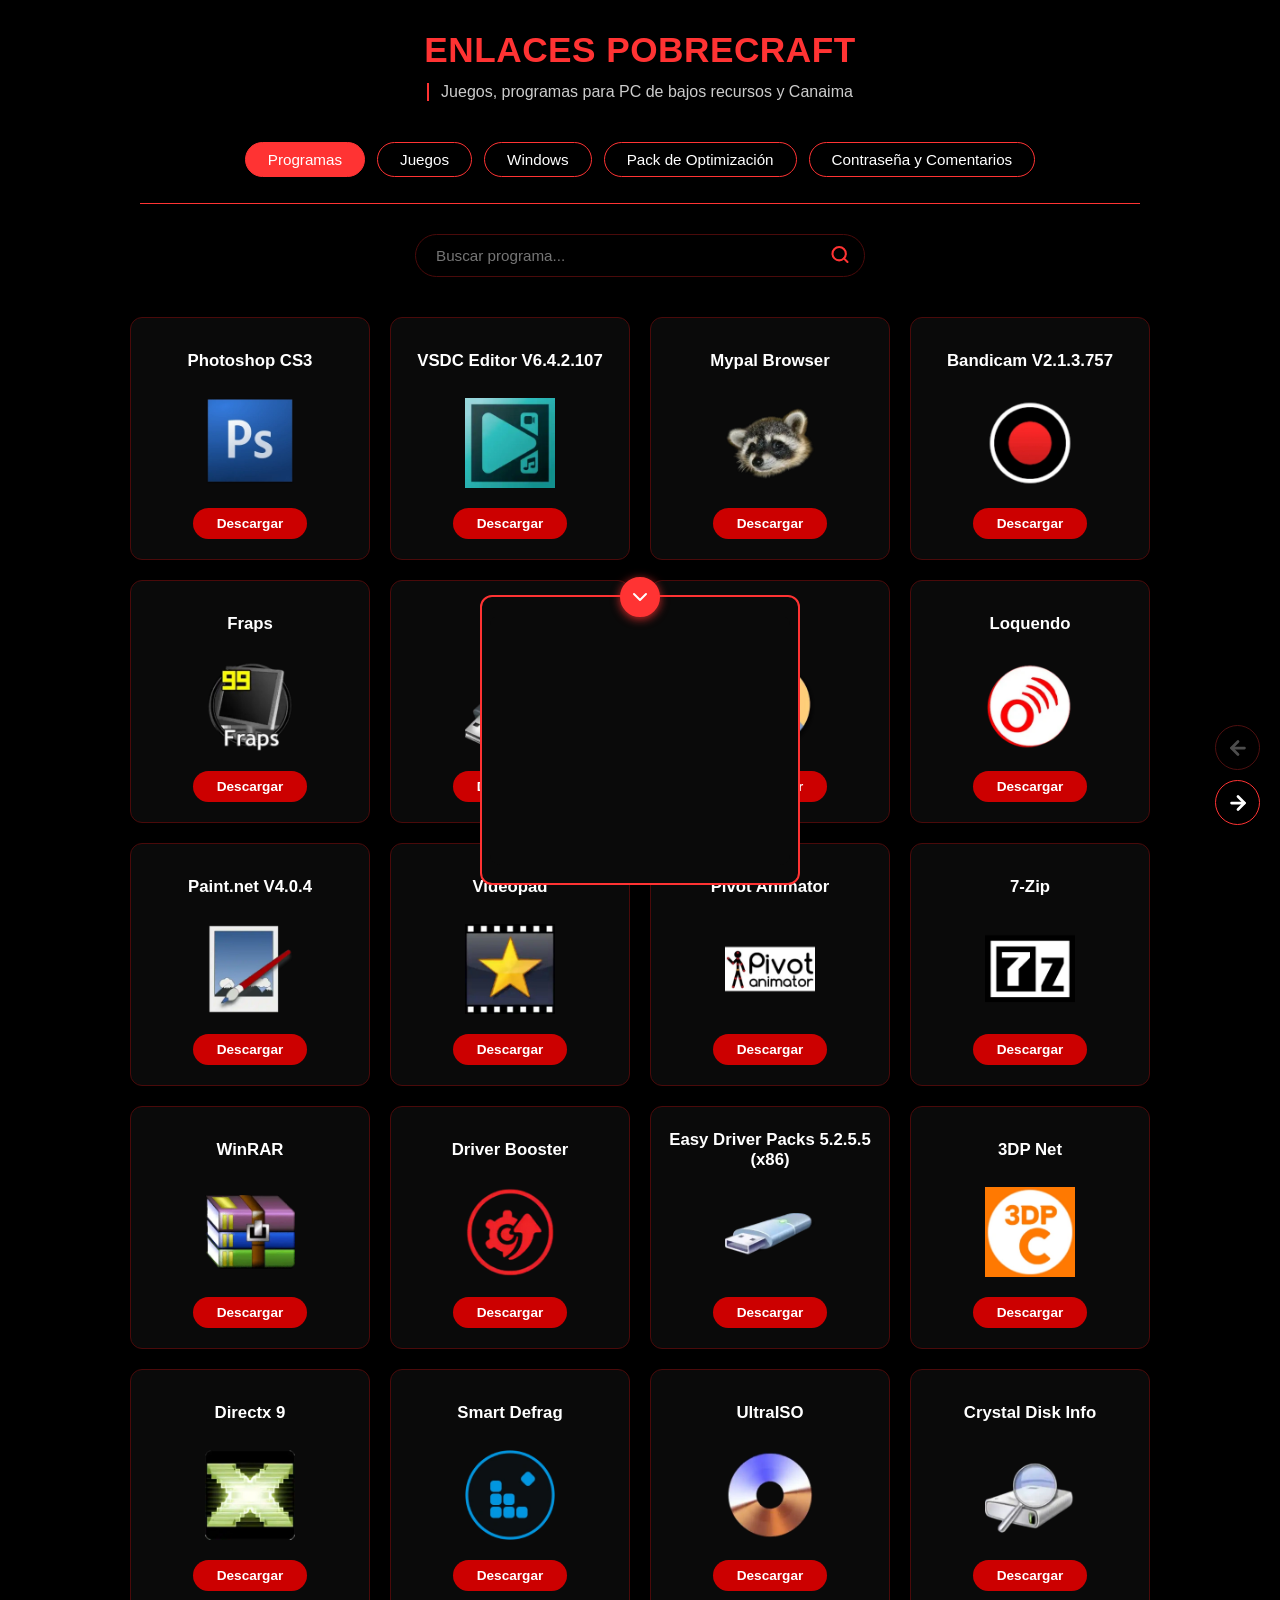
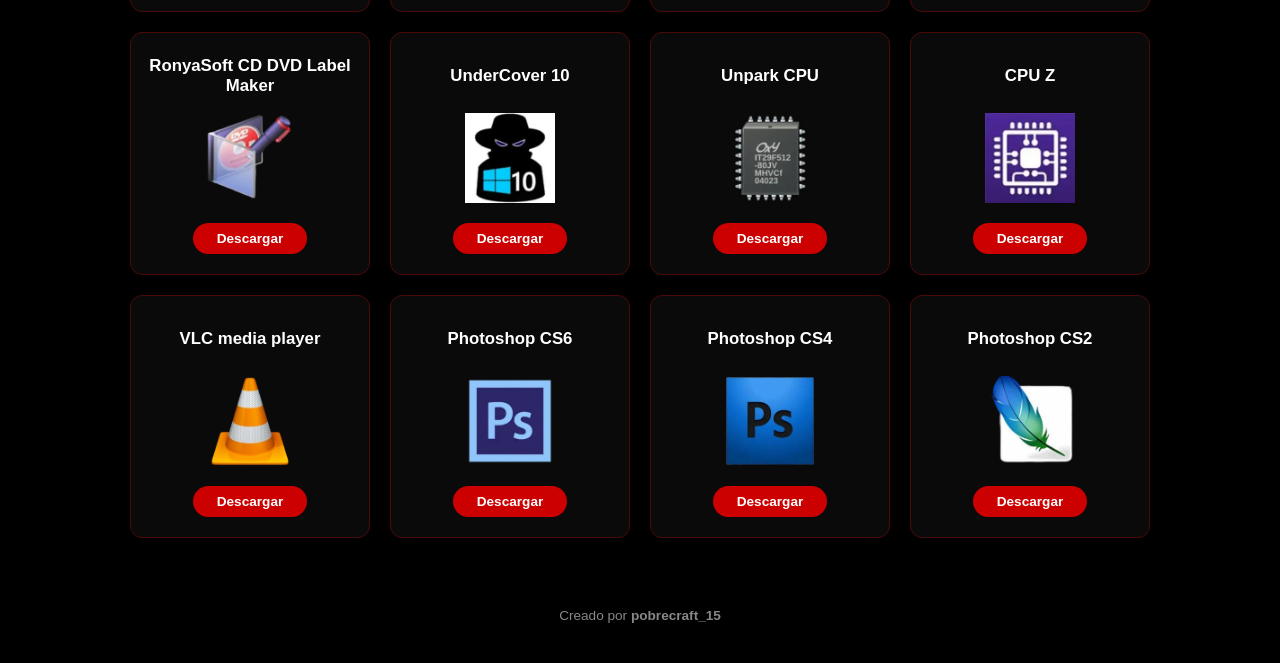
==== commit fcc6989f: "Update index.html" ====
--- a/index.html
+++ b/index.html
@@ -1,4 +1,4 @@
-<!doctypehtml><html lang=es><meta charset=UTF-8><meta content="width=device-width,initial-scale=1"name=viewport><meta content=0d13cf83eda717b4641b2964db756dd1c4024d02 name=0d13cf83eda717b4641b2964db756dd1c4024d02><title>Enlaces Pobrecraft, Juegos para PC de Bajos Recursos y Canaima</title><meta content="Descarga gratis juegos, programas, sistemas Windows y packs de optimización para la Canaima y PC de bajos recursos. Enlaces directos de MediaFire, Google Drive y Pixeldrain."name=description><meta content="pobrecraft, enlaces pobrecraft, juegos para pc de bajos recursos, juegos para canaima, programas livianos, windows lite, minios, optimizar pc, descargar juegos gratis, juegos de canaima viejos, pack de juegos flash para pc, windows 7 minios 32 bits, juegos para canaima, pack de juegos para pc, juegos para canaima letras rojas, descargar windows 7 minios"name=keywords><meta content=Pobrecraft name=author><meta content="index, follow, max-image-preview:large"name=robots><meta content=#000000 name=theme-color><meta content=" default-src 'self'; script-src 'self' 'unsafe-inline' https://cdn.jsdelivr.net https://cdnjs.cloudflare.com https://quarrelsomebitter.com; style-src 'self' 'unsafe-inline'; img-src 'self' data: https: https://quarrelsomebitter.com; media-src 'self' https: blob:; connect-src 'self' https://*.supabase.co wss://*.supabase.co https://cdn.jsdelivr.net https://cdnjs.cloudflare.com https://quarrelsomebitter.com; frame-src 'self' https://quarrelsomebitter.com https://*.a-ads.com; "http-equiv=Content-Security-Policy><link href=https://pobrecraft.qzz.io/ rel=canonical><meta content=website property=og:type><meta content="Enlaces Pobrecraft"property=og:site_name><meta content="?? Juegos y Programas para PC de Bajos Recursos y Canaima"property=og:title><meta content="Más de 100 juegos clásicos, programas livianos, Windows MiniOS y packs de optimización. Todo gratis y probado para PC patata y laptop del gobierno. ?? Link en los comentarios"property=og:description><meta content=https://pobrecraft.qzz.io/ property=og:url><meta content=https://pobrecraft.qzz.io/img/portada-pobrecraft.jpeg property=og:image><meta content=https://pobrecraft.qzz.io/img/portada-pobrecraft.jpeg property=og:image:secure_url><meta content=image/jpeg property=og:image:type><meta content=1024 property=og:image:width><meta content=1024 property=og:image:height><meta content="Enlaces Pobrecraft - Juegos y programas para PC de bajos recursos"property=og:image:alt><meta content=es_ES property=og:locale><link href=https://cdn.jsdelivr.net rel=preconnect crossorigin><link href=img/icon.webp rel=icon type=image/png><script type=application/ld+json>{
+<!doctypehtml><html lang=es><meta charset=UTF-8><meta content="width=device-width,initial-scale=1"name=viewport><meta content=0d13cf83eda717b4641b2964db756dd1c4024d02 name=0d13cf83eda717b4641b2964db756dd1c4024d02><title>Enlaces Pobrecraft, Juegos para PC de Bajos Recursos y Canaima</title><meta content="Descarga gratis juegos, programas, sistemas Windows y packs de optimización para la Canaima y PC de bajos recursos. Enlaces directos de MediaFire, Google Drive y Pixeldrain."name=description><meta content="pobrecraft, enlaces pobrecraft, juegos para pc de bajos recursos, juegos para canaima, programas livianos, windows lite, minios, optimizar pc, descargar juegos gratis, juegos de canaima viejos, pack de juegos flash para pc, windows 7 minios 32 bits, juegos para canaima, pack de juegos para pc, juegos para canaima letras rojas, descargar windows 7 minios"name=keywords><meta content=Pobrecraft name=author><meta content="index, follow, max-image-preview:large"name=robots><meta content=#000000 name=theme-color><meta content=" default-src 'self'; script-src 'self' 'unsafe-inline' https://cdn.jsdelivr.net https://cdnjs.cloudflare.com https://quarrelsomebitter.com; style-src 'self' 'unsafe-inline'; img-src 'self' data: https: https://quarrelsomebitter.com; media-src 'self' https: blob:; connect-src 'self' https://*.supabase.co wss://*.supabase.co https://cdn.jsdelivr.net https://cdnjs.cloudflare.com https://quarrelsomebitter.com; frame-src 'self' https://quarrelsomebitter.com https://*.a-ads.com; "http-equiv=Content-Security-Policy><link href=https://pobrecraft.qzz.io/ rel=canonical><meta content=website property=og:type><meta content="Enlaces Pobrecraft"property=og:site_name><meta content="🎮 Juegos y Programas para PC de Bajos Recursos y Canaima"property=og:title><meta content="Más de 100 juegos clásicos, programas livianos, Windows MiniOS y packs de optimización. Todo gratis y probado para PC patata y laptop del gobierno. 👇 Link en los comentarios"property=og:description><meta content=https://pobrecraft.qzz.io/ property=og:url><meta content=https://pobrecraft.qzz.io/img/portada-pobrecraft.jpeg property=og:image><meta content=https://pobrecraft.qzz.io/img/portada-pobrecraft.jpeg property=og:image:secure_url><meta content=image/jpeg property=og:image:type><meta content=1024 property=og:image:width><meta content=1024 property=og:image:height><meta content="Enlaces Pobrecraft - Juegos y programas para PC de bajos recursos"property=og:image:alt><meta content=es_ES property=og:locale><link href=https://cdn.jsdelivr.net rel=preconnect crossorigin><link href=img/icon.webp rel=icon type=image/png><script type=application/ld+json>{
     "@context": "https://schema.org",
     "@type": "WebSite",
     "name": "Enlaces Pobrecraft",
@@ -12,4 +12,4 @@
         "url": "https://pobrecraft.qzz.io/img/portada-pobrecraft.jpeg"
       }
     }
-  }</script><script>!function(){try{var a=navigator.hardwareConcurrency||2,e=navigator.deviceMemory||2;(a<=2||e<=2)&&document.documentElement.classList.add("low-power")}catch(a){}}()</script><style>:root{--bg-primary:#000000;--bg-secondary:#0a0a0a;--bg-input:#000000;--text-light:#ffffff;--text-muted:#cccccc;--text-dark:#888888;--red-main:#ff3333;--red-dark:#4a0a0a;--red-hover:#cc0000}*{margin:0;padding:0;box-sizing:border-box}body{background:var(--bg-primary);font-family:"Segoe UI",Tahoma,Arial,sans-serif;color:var(--text-light);padding:20px}body.modal-abierto{overflow:hidden!important}.container{max-width:1000px;margin:0 auto;text-align:center;padding:10px 20px 20px}.header h1{font-size:2.2rem;color:var(--red-main);font-weight:600;margin-bottom:8px;letter-spacing:.5px}.subheader{color:var(--text-muted);font-size:1rem;border-left:2px solid var(--red-main);padding-left:12px;display:inline-block;margin-top:5px}.tabs-container{margin:15px auto 30px;max-width:1000px}.tabs{display:flex;flex-wrap:wrap;justify-content:center;border-bottom:1px solid var(--red-main);padding-bottom:20px}.tab-label{background:var(--bg-primary);color:var(--text-light);border:1px solid var(--red-main);border-radius:50px;padding:8px 22px;margin:6px;cursor:pointer;font-weight:500;font-size:.95rem}.tab-label:hover{background:var(--red-dark)}input[type=radio]{display:none}#tab1:checked~.tabs-container .tabs .tab-label[for=tab1],#tab2:checked~.tabs-container .tabs .tab-label[for=tab2],#tab3:checked~.tabs-container .tabs .tab-label[for=tab3],#tab4:checked~.tabs-container .tabs .tab-label[for=tab4],#tab5:checked~.tabs-container .tabs .tab-label[for=tab5]{background:var(--red-main);color:#fff}.contenidos{max-width:1100px;margin:0 auto}.tab-content{display:none}#tab1:checked~.contenidos #contenido-programas,#tab2:checked~.contenidos #contenido-juegos,#tab3:checked~.contenidos #contenido-sistemas,#tab4:checked~.contenidos #contenido-pack-de-optimizacion,#tab5:checked~.contenidos #contenido-como-descargar{display:block}.search-wrapper{position:relative;width:100%;max-width:450px;margin:0 auto 30px}.search-input{width:100%;padding:12px 40px 12px 20px;background:var(--bg-input);border:1px solid var(--red-dark);color:var(--text-light);border-radius:50px;font-size:.95rem}.search-input:focus{border-color:var(--red-main);outline:0}.btn-buscar{position:absolute;right:15px;top:50%;transform:translateY(-50%);background:0 0;border:none;color:var(--red-main);cursor:pointer}.grid-cards{display:flex;flex-wrap:wrap;justify-content:center}.card{background:var(--bg-secondary);border:1px solid var(--red-dark);border-radius:12px;padding:20px 15px;margin:10px;flex:1 1 210px;max-width:240px;display:flex;flex-direction:column;align-items:center;text-align:center;content-visibility:auto;contain-intrinsic-size:240px 260px}.card:hover{border-color:var(--red-main)}.card strong{font-size:1.05rem;color:var(--text-light);margin-bottom:15px;min-height:45px;display:flex;align-items:center;justify-content:center}.card h3{font-size:1.05rem;color:var(--text-light);margin-bottom:15px;min-height:45px;display:flex;align-items:center;justify-content:center;font-weight:700}.card img{width:90px;height:90px;object-fit:contain;margin-bottom:20px}.btn-descargar{background:var(--red-hover);color:#fff;text-decoration:none;font-weight:700;font-size:.85rem;padding:8px 24px;border-radius:50px;display:inline-block}.btn-descargar:hover{background:var(--red-main)}.oculto-busqueda,.oculto-pagina{display:none!important}.no-results{text-align:center;color:var(--text-muted);margin-top:20px;padding:20px}.paginacion-flotante{position:fixed;bottom:75px;right:20px;display:none;flex-direction:column;align-items:center;z-index:100005}.paginacion-flotante.activa{display:flex}.btn-flotante-pag,.btn-subir{background:var(--bg-primary);color:var(--text-light);width:45px;height:45px;border-radius:50%;border:1px solid var(--red-main);margin-top:10px;display:flex;align-items:center;justify-content:center;cursor:pointer}.btn-flotante-pag:hover,.btn-subir:hover{background:var(--red-main)}.btn-subir{position:fixed;bottom:20px;right:20px;display:none;z-index:100005}.sugerencias-box{position:absolute;top:48px;width:100%;background:var(--bg-secondary);border:1px solid var(--red-dark);border-radius:15px;z-index:1000;overflow:hidden;display:none;text-align:left}.sugerencia-item{padding:10px 20px;cursor:pointer;color:var(--text-muted);border-bottom:1px solid var(--red-dark)}.sugerencia-item:hover{background:var(--red-dark);color:var(--text-light)}.lista-simple{background:var(--bg-secondary);border-radius:15px;padding:20px;border:1px solid var(--red-dark)}.seccion-titulo{color:var(--red-main);font-size:1.8rem;margin:30px 0 20px 0;text-align:center}footer{text-align:center;margin-top:40px;padding:20px;color:var(--text-dark);font-size:.85rem}.caja-descarga{background:var(--bg-secondary);border:1px solid var(--red-dark);border-radius:2px;padding:20px 15px;max-width:650px;margin:1px auto;display:flex;flex-direction:column;align-items:center;text-align:center}#titulo-producto{color:var(--red-main);font-size:2.2rem;margin-bottom:5px;font-weight:700}.img-producto{width:150px;height:80px;object-fit:contain;border-radius:0;margin-bottom:8px;box-shadow:none}.btn-obtener .icon-servidor{width:64px;height:70px;margin-left:5px;object-fit:contain}.texto-info{color:var(--text-muted);font-size:1.1rem;margin-bottom:1px}.contenedor-enlace{margin:15px 0 25px 0;min-height:50px;display:flex;justify-content:center;align-items:center}.contador-texto{font-size:1.3rem;font-weight:700}.btn-obtener{background:#00c;color:#fff;text-decoration:none;font-weight:700;font-size:1.2rem;padding:12px 35px;border-radius:50px;display:flex;align-items:center;justify-content:center}.btn-obtener:hover{background:#00f}.btn-obtener .icon-servidor{width:40px;height:30px;margin-left:5px}.seccion-requisitos{width:100%;text-align:left;margin-top:15px;padding-top:20px;border-top:1px solid var(--red-dark);color:var(--text-light);line-height:1.6}.seccion-requisitos h3{color:var(--red-main);font-size:1.4rem;margin-bottom:15px}.seccion-requisitos b,.seccion-requisitos strong{color:var(--text-muted)}.btn-obtener.google{background:#0f9d58}.btn-obtener.google:hover{background:#0b8043}.btn-obtener.nada:hover{background:red}.btn-obtener.rojo{background:var(--red-hover)}.btn-obtener.rojo:hover{background:var(--red-main)}.btn-obtener.pixeldrain{background:#08c}.btn-obtener.pixeldrain:hover{background:#069}@media (max-width:768px){.header h1{font-size:1.8rem}.subheader{font-size:.95rem;border-left:none;padding-left:0;display:block;margin-top:10px}.tabs{flex-wrap:wrap;justify-content:center;border-bottom:none;padding-bottom:10px}.tab-label{flex:1 1 40%;text-align:center;margin:5px}.caja-descarga{margin:15px auto;padding:20px 15px;max-width:100%}}@media (max-width:480px){body{padding:10px}.header h1{font-size:1.5rem}.tab-label{flex:1 1 100%;margin:4px 0}.search-wrapper{max-width:100%}.search-input{padding:14px 45px 14px 20px;font-size:1rem}.card{flex:1 1 100%;max-width:100%;margin:10px 0}.paginacion-flotante{right:10px;bottom:65px}.btn-flotante-pag,.btn-subir{width:40px;height:40px;margin-top:8px}.btn-flotante-pag svg,.btn-subir svg{width:18px;height:18px}}.modal-overlay{position:fixed;top:0;left:0;width:100%;height:100%;background:rgba(0,0,0,.95);display:flex;justify-content:center;align-items:flex-start;padding:0;z-index:9999;overflow-y:auto}.modal-content.caja-descarga{position:relative;width:100%;min-height:100vh;height:auto;max-width:100%;max-height:none;border-radius:0;border:none;overflow:visible;margin:0;padding:50px 20px 30px 20px;box-sizing:border-box;display:flex;flex-direction:column;align-items:center;text-align:center;background:var(--bg-secondary)}.modal-close{position:fixed;top:15px;right:20px;background:rgba(255,255,255,.08);border:1px solid var(--red-main);color:var(--text-light);width:42px;height:42px;border-radius:50%;font-size:1.8rem;cursor:pointer;display:flex;align-items:center;justify-content:center;z-index:10000}.modal-close:hover{background:var(--red-main);color:#fff}.modal-content.modal-ampliado{width:100%;max-width:100%;min-height:100vh;height:auto;max-height:none;background:var(--bg-primary);border:none;border-radius:0;padding:30px 20px 100px;position:relative;justify-content:flex-start}.modal-content.modal-ampliado .modal-close{position:fixed;top:15px;right:20px;background:rgba(255,255,255,.08);border:none;width:40px;height:40px;border-radius:50%;color:var(--text-muted);font-size:1.6rem;display:flex;align-items:center;justify-content:center;z-index:10000}.modal-content.modal-ampliado .modal-close:hover{background:var(--red-main);color:#fff}.modal-header-horizontal{display:flex;align-items:center;justify-content:center;gap:25px;width:100%;margin-bottom:20px;flex-wrap:wrap}.modal-header-horizontal .img-producto{width:110px;height:110px;object-fit:contain;border-radius:15px;margin-bottom:0}.modal-header-horizontal #modal-titulo{font-size:2.3rem;color:var(--text-light);font-weight:700;margin:0;text-align:left}.modal-descripcion{background:0 0;border:none;width:100%;max-width:800px;padding:0;margin:10px auto 20px auto}.seccion-requisitos{width:100%;max-width:800px;margin:0 auto;border-top:none;padding-top:0;text-align:center}.seccion-requisitos h3{color:var(--text-light);font-size:1.1rem;margin-bottom:15px}.seccion-requisitos ul{list-style:none;padding:0;margin:0;display:grid;grid-template-columns:repeat(auto-fit,minmax(200px,1fr));gap:12px}.seccion-requisitos ul li{background:var(--bg-secondary);border:1px solid var(--red-dark);border-radius:6px;padding:12px 15px;font-size:.9rem;color:var(--text-light);display:flex;align-items:center;text-align:left}.seccion-requisitos ul li b,.seccion-requisitos ul li strong{color:var(--red-main);min-width:80px;margin-right:5px}.contenedor-enlace{margin:20px 0 15px 0}@media (max-width:768px),(max-height:600px){.modal-header-horizontal .img-producto{width:85px;height:85px}.modal-header-horizontal #modal-titulo{font-size:1.8rem}.modal-content.modal-ampliado{padding:20px 15px}.seccion-requisitos ul{grid-template-columns:1fr 1fr}}@media (max-width:480px){.seccion-requisitos ul{grid-template-columns:1fr}}body.modal-abierto .btn-subir,body.modal-abierto .paginacion-flotante{display:none!important}.contenedor-ads-fijo{position:fixed!important;bottom:15px!important;left:50%!important;transform:translateX(-50%)!important;width:320px!important;height:290px!important;max-width:calc(100vw - 30px)!important;background:var(--bg-secondary)!important;border:2px solid var(--red-main)!important;border-radius:12px!important;z-index:100000!important;display:flex!important;justify-content:center!important;align-items:center!important;overflow:visible!important;pointer-events:auto!important;box-shadow:0 6px 24px rgb(0 0 0 / .85)!important}#frame{width:300px!important;height:250px!important;max-width:100%!important;max-height:100%!important;overflow:hidden!important;display:flex!important;align-items:center!important;justify-content:center!important;position:relative!important}#frame>*{max-width:100%!important;max-height:100%!important}.ad-cerrar-btn{position:absolute!important;top:-20px!important;left:50%!important;transform:translateX(-50%)!important;background:var(--red-main)!important;border:2px solid var(--red-main)!important;border-radius:50%!important;width:40px!important;height:40px!important;display:flex!important;justify-content:center!important;align-items:center!important;cursor:pointer!important;color:#fff!important;z-index:100002!important;pointer-events:auto!important;box-shadow:0 2px 10px rgb(255 51 51 / .8)!important;transition:transform .15s ease,background .15s ease!important}.ad-cerrar-btn:hover{background:#f55!important;border-color:#f55!important;transform:translateX(-50%) scale(1.1)!important}.comentarios-seccion{max-width:600px;margin:0 auto;text-align:left}.comentario-formulario{display:flex;flex-direction:column;gap:14px;background:var(--bg-secondary);border:1px solid var(--red-dark);padding:20px;border-radius:14px}.comentario-avatar-preview-wrap{display:flex;align-items:center;gap:15px}.comentario-avatar-img{width:55px;height:55px;border-radius:8px;object-fit:cover;flex-shrink:0}.btn-subir-avatar:hover{background:var(--red-dark);border-color:var(--red-main)}.avatar-tip{font-size:.75rem;color:var(--text-dark)}.lista-comentarios{display:flex;flex-direction:column;gap:12px;margin-top:10px}.comentario-swipe-wrap{position:relative}.comentario-swipe-icon{position:absolute;top:0;left:0;bottom:0;width:60px;display:flex;align-items:center;justify-content:center;color:var(--red-main);opacity:0;z-index:0;pointer-events:none}.comentario-tarjeta{display:flex;gap:14px;background:0 0;border:none;border-radius:0;padding:8px 0;transition:opacity .2s ease,transform .2s ease;position:relative;z-index:1;touch-action:pan-y}.comentario-tarjeta.arrastrando{transition:none;cursor:grabbing}.comentario-tarjeta-avatar{width:44px;height:44px;border-radius:50%;object-fit:cover;background:#000;flex-shrink:0}.comentario-tarjeta-avatar-reply{width:34px;height:34px}.comentario-tarjeta-contenido{display:flex;flex-direction:column;gap:5px;width:100%;align-items:flex-start}.comentario-tarjeta-header{display:flex;justify-content:space-between;align-items:center;flex-wrap:wrap;gap:8px}.comentario-autor{color:var(--red-main);font-size:.95rem}.comentario-fecha{color:var(--text-dark);font-size:.75rem}.comentario-mensaje{color:var(--text-muted);font-size:.9rem;line-height:1.4;word-break:break-word}.comentario-mensaje-imagen{max-width:100%;max-height:280px;border-radius:10px;margin-top:8px;margin-left:0;margin-right:0;display:block;object-fit:contain}.comentario-acciones{display:flex;gap:14px;margin-top:4px}.btn-responder-texto{background:0 0;border:none;color:var(--text-dark);font-size:.8rem;font-weight:700;cursor:pointer;padding:0}.btn-responder-texto:hover{color:var(--red-main)}.comentario-respuestas-lista{margin:10px 0 0 58px;display:flex;flex-direction:column;gap:10px;border-left:none;padding-left:0}@media (max-width:480px){.comentario-respuestas-lista{margin-left:30px}}.comentario-respuesta-caja{display:none;margin:10px 0 4px 0;gap:10px}.comentario-respuesta-caja.activa{display:flex;align-items:flex-start;animation:comentario-respuesta-aparecer .15s ease}@keyframes comentario-respuesta-aparecer{from{opacity:0;transform:translateY(-4px)}to{opacity:1;transform:translateY(0)}}.comentario-respuesta-caja img{width:32px;height:32px;border-radius:50%;object-fit:cover;background:#000;flex-shrink:0;margin-top:2px}.form-respuesta{flex:1;min-width:0}.comentario-respuesta-input-wrap{display:flex;flex-direction:column;gap:8px}.comentario-respuesta-nombre{background:var(--bg-input);border:none;border-bottom:1px solid var(--red-dark);color:var(--text-light);font-size:.8rem;padding:4px 2px;max-width:220px}.comentario-respuesta-nombre:focus{outline:0;border-bottom-color:var(--red-main)}.comentario-respuesta-textarea{width:100%;background:var(--bg-input);border:none;border-bottom:2px solid var(--red-dark);color:var(--text-light);padding:6px 2px;font-size:.9rem;resize:none;font-family:inherit}.comentario-respuesta-textarea:focus{outline:0;border-bottom-color:var(--red-main)}.comentario-respuesta-acciones{display:flex;align-items:center;gap:8px}.btn-adjuntar-imagen{display:flex;align-items:center;justify-content:center;width:34px;height:34px;border-radius:50%;border:1px solid var(--red-dark);color:var(--text-light);cursor:pointer;flex-shrink:0}.btn-adjuntar-imagen:hover{border-color:var(--red-main);color:var(--red-main)}.btn-respuesta-cancelar,.btn-respuesta-enviar{border-radius:20px;padding:6px 16px;font-size:.85rem;font-weight:600;cursor:pointer;border:none}.btn-respuesta-cancelar{background:0 0;color:var(--text-muted)}.btn-respuesta-cancelar:hover{color:var(--text-light)}.btn-respuesta-enviar{background:var(--red-hover);color:#fff}.btn-respuesta-enviar:hover{background:var(--red-main)}.btn-respuesta-enviar:disabled{opacity:.6;cursor:default}.comentario-imagen-adjunta-wrap{display:flex;align-items:center;gap:12px}.comentario-imagen-preview-wrap{display:none;position:relative;width:70px}.comentario-imagen-preview-wrap.activa{display:inline-block}.comentario-imagen-preview{width:70px;height:70px;object-fit:cover;border-radius:8px;display:block}.btn-quitar-imagen{position:absolute;top:-8px;right:-8px;width:22px;height:22px;border-radius:50%;background:var(--bg-primary);border:1px solid var(--red-main);color:#fff;display:flex;align-items:center;justify-content:center;cursor:pointer;font-size:.9rem;line-height:1;padding:0}.comentarios-header-row{display:flex;align-items:center;justify-content:space-between;gap:10px;position:relative;margin:25px 0 15px}.comentarios-titulo{color:var(--text-light);margin:0;text-align:left;border-left:3px solid var(--red-main);padding-left:10px}.btn-notificaciones{position:relative;background:0 0;border:1px solid var(--red-dark);color:var(--text-light);width:38px;height:38px;border-radius:50%;display:none;align-items:center;justify-content:center;cursor:pointer;flex-shrink:0}.btn-notificaciones:hover{border-color:var(--red-main);color:var(--red-main)}.badge-notificaciones{position:absolute;top:-4px;right:-4px;background:var(--red-main);color:#fff;font-size:.65rem;font-weight:700;min-width:16px;height:16px;border-radius:8px;display:none;align-items:center;justify-content:center;padding:0 4px}.panel-notificaciones{display:none;position:absolute;top:110%;right:0;width:280px;max-height:320px;overflow-y:auto;background:var(--bg-secondary);border:1px solid var(--red-dark);border-radius:12px;padding:6px;z-index:500}.panel-notificaciones.activo{display:block}.notificacion-item{padding:10px;border-bottom:1px solid #1f1f1f;font-size:.8rem;color:var(--text-muted);cursor:pointer;text-align:left;border-radius:8px}.notificacion-item:last-child{border-bottom:none}.notificacion-item:hover{background:#151515}.notificacion-item strong{color:var(--red-main)}.notificacion-vacia{text-align:center;color:var(--text-dark);font-size:.8rem;padding:14px}@media (max-width:480px){.comentario-respuestas-lista{margin-left:30px;padding-left:10px}}.respuesta-status{color:var(--red-main);font-size:.8rem;min-height:1em}.toast-notificacion{position:fixed;top:20px;left:50%;transform:translateX(-50%);width:calc(100% - 40px);max-width:380px;background:var(--bg-secondary);border:1px solid var(--red-main);border-radius:12px;padding:12px 16px;color:var(--text-muted);font-size:.9rem;text-align:left;cursor:pointer;z-index:100010;animation:comentario-respuesta-aparecer .2s ease}.toast-notificacion strong{color:var(--red-main)}.btn-ver-respuestas{display:inline-flex;align-items:center;gap:6px;margin:8px 0 4px 58px;background:0 0;border:none;color:var(--red-main);font-size:.85rem;font-weight:700;cursor:pointer;padding:6px 12px;border-radius:20px;transition:background .2s;width:fit-content}.btn-ver-respuestas:hover{background:rgba(255,51,51,.1)}.btn-ver-respuestas svg{transition:transform .2s ease}.btn-ver-respuestas.activo svg{transform:rotate(180deg)}@media (max-width:480px){.btn-ver-respuestas{margin-left:30px}}.comentario-avatar-img{width:55px;height:55px;border-radius:8px;object-fit:contain;background:0 0;flex-shrink:0;display:block}.comentario-tarjeta-avatar{width:44px;height:44px;border-radius:8px;object-fit:contain;background:0 0;flex-shrink:0;display:block}.comentario-tarjeta-avatar-reply{width:34px;height:34px}.comentario-respuesta-caja img{width:32px;height:32px;border-radius:6px;object-fit:contain;background:0 0;flex-shrink:0;margin-top:2px;display:block}.comentario-avatar-img{padding:2px}.comentario-tarjeta-avatar{padding:2px}.comentario-respuesta-caja img{padding:2px}.comentario-referencia{display:inline-block;font-size:.75rem;color:var(--red-main);background:rgba(255,51,51,.08);border-left:2px solid var(--red-main);padding:3px 8px;border-radius:4px;margin-bottom:4px;font-weight:600}.comentario-referencia strong{color:#f66;font-weight:700}.input-nombre-wrapper{position:relative;width:100%}.input-nombre-wrapper .search-input{padding-right:48px}.btn-editar-nombre{position:absolute;right:10px;top:50%;transform:translateY(-50%);background:0 0;border:none;color:var(--text-dark);cursor:pointer;padding:7px;border-radius:50%;display:flex;align-items:center;justify-content:center;transition:color .2s,background .2s}.btn-editar-nombre:hover{color:var(--red-main);background:rgba(255,51,51,.1)}.btn-voto{display:inline-flex;align-items:center;gap:4px;background:0 0;border:none;color:var(--text-dark);cursor:pointer;padding:4px 8px;border-radius:20px;font-size:.85rem;font-weight:600;transition:background .2s,color .2s}.btn-voto:hover{background:rgba(255,255,255,.06);color:var(--text-light)}.btn-voto .icono-voto{font-size:1rem;line-height:1}.btn-voto .contador-voto{font-size:.8rem;color:var(--text-muted)}.btn-borrar-comentario{background:0 0;border:none;color:var(--text-dark);cursor:pointer;padding:5px;border-radius:50%;display:inline-flex;align-items:center;justify-content:center;margin-left:auto;transition:color .2s,background .2s}.btn-borrar-comentario:hover{color:var(--red-main);background:rgba(255,51,51,.1)}.btn-adjuntar-gif{background:0 0;color:var(--text-light);font-weight:700}.btn-adjuntar-gif:hover{border-color:var(--red-main);color:var(--red-main)}.comentario-imagen-adjunta-wrap::after{content:"GIF máx 2 MB";font-size:.7rem;color:var(--text-dark);margin-left:auto}.comentario-mensaje-gif{max-width:100%;max-height:280px;border-radius:10px;margin-top:8px;display:block;object-fit:contain}#comment-email{max-width:100%}#comment-form{max-width:550px;margin-left:auto;margin-right:auto;margin-top:40px}.lista-comentarios{display:flex;flex-direction:column;gap:18px;margin-top:10px}video.comentario-mensaje-gif{max-width:100%;max-height:280px;border-radius:10px;margin-top:8px;display:block;object-fit:contain;background:#000}video.comentario-imagen-preview{width:70px;height:70px;object-fit:cover;border-radius:8px;display:block;background:#000}.btn-adjuntar-video{background:0 0;color:var(--text-light);font-weight:700}.btn-adjuntar-video:hover{border-color:#08c;color:#08c}.video-wrap{position:relative;display:block;width:100%;max-width:480px;line-height:0;cursor:pointer;margin-top:8px;border-radius:10px;overflow:hidden}video.video-reproducible{display:block;max-width:100%;width:100%;max-height:480px;min-height:180px;border-radius:10px;background:#000;cursor:pointer;object-fit:contain}.video-wrap::after{content:"";position:absolute;top:50%;left:50%;transform:translate(-50%,-50%) scale(.9);width:54px;height:54px;background-color:rgba(0,0,0,.55);background-image:url("data:image/svg+xml;utf8,<svg xmlns='http://www.w3.org/2000/svg' viewBox='0 0 24 24' fill='%23ffffff'><polygon points='8,5 19,12 8,19'/></svg>");background-size:26px 26px;background-repeat:no-repeat;background-position:56% 50%;border-radius:50%;pointer-events:none;opacity:0;transition:opacity .15s ease,transform .15s ease;z-index:2}.video-wrap[data-paused=true]::after{opacity:1;transform:translate(-50%,-50%) scale(1)}.video-wrap:hover::after{opacity:1;transform:translate(-50%,-50%) scale(1)}.video-wrap[data-paused=false]::after{content:"";background-image:url("data:image/svg+xml;utf8,<svg xmlns='http://www.w3.org/2000/svg' viewBox='0 0 24 24' fill='%23ffffff'><rect x='6' y='5' width='4' height='14' rx='1'/><rect x='14' y='5' width='4' height='14' rx='1'/></svg>");background-size:22px 22px;background-repeat:no-repeat;background-position:center;font-size:0;padding-left:0}.video-wrap[data-paused=false]:not(:hover)::after{opacity:0;transform:translate(-50%,-50%) scale(.9)}.comentario-swipe-wrap{content-visibility:auto;contain-intrinsic-size:90px}.seo-banner{background:var(--bg-secondary);border:1px solid var(--red-dark);border-radius:12px;padding:15px 20px;margin:0 auto 30px auto;max-width:800px;color:var(--text-muted);font-size:.9rem;line-height:1.6;text-align:center}.seo-banner strong{color:var(--text-light)}.seo-banner{position:relative;padding-right:40px}.btn-cerrar-seo{position:absolute;top:5px;right:10px;background:0 0;border:none;color:var(--text-dark);font-size:1.5rem;font-weight:700;cursor:pointer;line-height:1;padding:0;transition:color .2s}.btn-cerrar-seo:hover{color:var(--red-main)}.comment-video-container{position:relative;width:100%;max-width:480px;margin-top:8px;border-radius:10px;overflow:hidden;background:#000;cursor:pointer;min-height:180px}.video-thumbnail{position:relative;width:100%;padding-top:56.25%;background:#111}.video-poster{position:absolute;top:0;left:0;width:100%;height:100%;object-fit:cover;display:block}.video-play-icon{position:absolute;top:50%;left:50%;transform:translate(-50%,-50%);width:64px;height:64px;background:rgb(0 0 0 / .6);border-radius:50%;display:flex;align-items:center;justify-content:center;transition:background .2s,transform .2s;pointer-events:none}.video-thumbnail:hover .video-play-icon{background:rgb(255 51 51 / .9);transform:translate(-50%,-50%) scale(1.1)}.video-loading-overlay{position:absolute;top:0;left:0;width:100%;height:100%;background:rgb(0 0 0 / .85);display:flex;flex-direction:column;align-items:center;justify-content:center;z-index:10}.circular-progress{position:relative;width:100px;height:100px;display:flex;align-items:center;justify-content:center}.progress-ring{position:absolute;top:0;left:0;transform:rotate(-90deg)}.progress-ring__circle{transition:stroke-dashoffset .1s linear}.cancel-loading-btn{position:absolute;background:0 0;border:none;color:#fff;font-size:24px;cursor:pointer;width:40px;height:40px;display:flex;align-items:center;justify-content:center;border-radius:50%;transition:background .2s;z-index:11}.cancel-loading-btn:hover{background:rgb(255 255 255 / .2)}.progress-percentage{margin-top:10px;color:#fff;font-size:14px;font-weight:600;text-align:center;z-index:11}.comment-video{width:100%;display:block;max-height:480px;background:#000}.comentario-tarjeta{position:relative}.comentario-tarjeta.comentario-propio::after{content:"Tú";position:absolute;top:0;right:0;font-size:.6rem;font-weight:700;color:#0f9d58;background:rgb(15 157 88 / .15);padding:2px 6px;border-radius:4px;letter-spacing:.5px}.comentario-tarjeta.arrastrando{will-change:transform}.comentario-mensaje-gif,.video-reproducible{transform:translateZ(0)}html.low-power *,html.low-power ::after,html.low-power ::before{animation-duration:0s!important;animation-iteration-count:1!important;animation-delay:0s!important;transition-duration:50ms!important;transition-delay:0s!important}html.low-power .card:hover{border-color:var(--red-dark)!important}html.low-power .btn-descargar:hover{background:var(--red-hover)!important}html.low-power .btn-obtener.google:hover,html.low-power .btn-obtener.pixeldrain:hover,html.low-power .btn-obtener.rojo:hover,html.low-power .btn-obtener:hover{background:inherit!important}html.low-power .contenedor-ads-fijo{box-shadow:none!important}html.low-power .modal-overlay{background:#0a0a0a!important}html.low-power .toast-notificacion{animation:none!important}.contenedor-ads-fijo{position:fixed!important;bottom:15px!important;left:50%!important;transform:translateX(-50%)!important;width:320px!important;height:290px!important;max-width:calc(100vw - 30px)!important;background:var(--bg-secondary)!important;border:2px solid var(--red-main)!important;border-radius:12px!important;z-index:100000!important;display:flex!important;justify-content:center!important;align-items:center!important;overflow:visible!important;pointer-events:auto!important;box-shadow:0 6px 24px rgb(0 0 0 / .85)!important}.ad-cerrar-btn{position:absolute!important;top:-20px!important;left:50%!important;transform:translateX(-50%)!important;background:var(--red-main)!important;border:2px solid var(--red-main)!important;border-radius:50%!important;width:40px!important;height:40px!important;display:flex!important;justify-content:center!important;align-items:center!important;cursor:pointer!important;color:#fff!important;z-index:100002!important;pointer-events:auto!important;box-shadow:0 2px 10px rgb(255 51 51 / .8)!important;transition:transform .15s ease,background .15s ease!important}.ad-cerrar-btn:hover{background:#f55!important;border-color:#f55!important;transform:translateX(-50%) scale(1.1)!important}.comentario-mensaje{white-space:pre-wrap}.comentario-mensaje a{color:#3b82f6;text-decoration:underline;word-break:break-all}.imagenes-multiples-wrap{display:flex;flex-direction:column;gap:8px;margin-top:8px}.btn-ver-mas-imagenes{background:var(--bg-input);border:1px solid var(--red-dark);color:var(--text-light);padding:6px 12px;border-radius:8px;font-size:.8rem;cursor:pointer;width:fit-content;transition:background .2s}.btn-ver-mas-imagenes:hover{background:var(--red-dark)}.contenedor-imagenes-ocultas{display:none;flex-direction:column;gap:8px}.loading-spinner{display:flex;flex-direction:column;align-items:center;justify-content:center;width:100%;padding:60px 20px;min-height:220px;box-sizing:border-box}.spinner{width:46px;height:46px;border:4px solid rgb(255 51 51 / .15);border-top-color:var(--red-main);border-radius:50%;animation:spinner-rotate .85s linear infinite;will-change:transform;transform:translateZ(0);backface-visibility:hidden}@keyframes spinner-rotate{from{transform:translateZ(0) rotate(0)}to{transform:translateZ(0) rotate(360deg)}}.loading-spinner p{color:var(--text-muted);font-size:.95rem;margin-top:16px;letter-spacing:.5px;font-weight:500}html.low-power .spinner{animation-duration:.85s!important;animation-iteration-count:infinite!important;animation-delay:0s!important}</style><link href=link.json rel=preload as=fetch crossorigin><link href=tarjetas-datos.js rel=preload as=script><script defer src=https://cdnjs.cloudflare.com/ajax/libs/dompurify/3.0.6/purify.min.js></script><script defer src=tarjetas-datos.js></script><script defer src=enlaces.js></script><header class=container><div class=header><h1>ENLACES POBRECRAFT</h1><p class=subheader>Juegos, programas para PC de bajos recursos y Canaima</div></header><input id=tab1 type=radio name=tabs checked> <input id=tab2 type=radio name=tabs> <input id=tab3 type=radio name=tabs> <input id=tab4 type=radio name=tabs> <input id=tab5 type=radio name=tabs><nav aria-label="Categorías de descargas"class=tabs-container><div class=tabs><label class=tab-label for=tab1>Programas</label> <label class=tab-label for=tab2>Juegos</label> <label class=tab-label for=tab3>Windows</label> <label class=tab-label for=tab4>Pack de Optimización</label> <label class=tab-label for=tab5>Contrase?a y Comentarios</label></div></nav><main class=contenidos><div class=tab-content id=contenido-programas><div class=search-box><div class=search-wrapper><input id=searchProgramas class=search-input placeholder="Buscar programa..."> <button class=btn-buscar id=btnSearchProgramas><svg fill=none height=20 stroke=currentColor stroke-linecap=round stroke-linejoin=round stroke-width=2.5 viewBox="0 0 24 24"width=20><circle cx=11 cy=11 r=8></circle><line x1=21 x2=16.65 y1=21 y2=16.65></line></svg></button></div></div><div class=grid-cards id=programas-grid><div class=loading-spinner aria-live=polite role=status><div class=spinner aria-hidden=true></div><p>Cargando...</div></div><div class=no-results id=noResultsProgramas style=display:none><svg fill=none height=40 stroke=#ef4444 stroke-linecap=round stroke-linejoin=round stroke-width=2.5 viewBox="0 0 24 24"width=40 style="display:block;margin:0 auto 10px"><path d="M9.09 9a3 3 0 0 1 5.83 1c0 2-3 3-3 3"></path><line x1=12 x2=12.01 y1=17 y2=17></line></svg> No se encontraron programas con ese nombre</div></div><div class=tab-content id=contenido-juegos><div class=search-box><div class=search-wrapper><input id=searchJuegos class=search-input placeholder="Buscar juego..."> <button class=btn-buscar id=btnSearchJuegos><svg fill=none height=20 stroke=currentColor stroke-linecap=round stroke-linejoin=round stroke-width=2.5 viewBox="0 0 24 24"width=20><circle cx=11 cy=11 r=8></circle><line x1=21 x2=16.65 y1=21 y2=16.65></line></svg></button></div><div class=seo-banner id=seo-banner-juegos><button class=btn-cerrar-seo id=btn-cerrar-seo type=button aria-label=Cerrar title=Cerrar>×</button> Descarga los mejores <strong>juegos clásicos para PC de bajos recursos</strong>. Probamos cada juego para asegurar su compatibilidad con Windows xp, Windows 7, netbooks y Canaimas.<h3>Ojo:</h3>Cada equipo es distinto, así que siempre revisa los requisitos mínimos antes de descargar para confirmar que corra en tu PC. Encuentra clásicos como PES 5, GTA San Andreas, FIFA 06 y Red Alert 2, con enlaces directos a MediaFire, Google Drive y Pixeldrain.</div></div><div class=grid-cards id=juegos-grid><div class=loading-spinner aria-live=polite role=status><div class=spinner aria-hidden=true></div><p>Cargando...</div></div><div class=no-results id=noResultsJuegos style=display:none><svg fill=none height=40 stroke=#ef4444 stroke-linecap=round stroke-linejoin=round stroke-width=2.5 viewBox="0 0 24 24"width=40 style="display:block;margin:0 auto 10px"><path d="M9.09 9a3 3 0 0 1 5.83 1c0 2-3 3-3 3"></path><line x1=12 x2=12.01 y1=17 y2=17></line></svg> No se encontraron juegos con ese nombre</div></div><div class=tab-content id=contenido-sistemas><div class=search-box><div class=search-wrapper><input id=searchWindows class=search-input placeholder="Buscar Windows..."> <button class=btn-buscar id=btnSearchWindows><svg fill=none height=20 stroke=currentColor stroke-linecap=round stroke-linejoin=round stroke-width=2.5 viewBox="0 0 24 24"width=20><circle cx=11 cy=11 r=8></circle><line x1=21 x2=16.65 y1=21 y2=16.65></line></svg></button></div></div><div class=no-results id=noResultsWindows style=display:none><svg fill=none height=40 stroke=#ef4444 stroke-linecap=round stroke-linejoin=round stroke-width=2.5 viewBox="0 0 24 24"width=40 style="display:block;margin:0 auto 10px"><path d="M9.09 9a3 3 0 0 1 5.83 1c0 2-3 3-3 3"></path><line x1=12 x2=12.01 y1=17 y2=17></line></svg> No se encontraron sistemas con ese nombre</div><div class=grid-cards id=windows-grid><div class=loading-spinner aria-live=polite role=status><div class=spinner aria-hidden=true></div><p>Cargando...</div></div></div><div class=tab-content id=contenido-pack-de-optimizacion><div class=grid-cards id=optimizacion-grid><div class=loading-spinner aria-live=polite role=status><div class=spinner aria-hidden=true></div><p>Cargando...</div></div></div><div class=tab-content id=contenido-como-descargar><h2 class=seccion-titulo>Contrase?a y Comentarios</h2><div class=lista-simple style="max-width:500px;margin:0 auto;text-align:center"><p>La contrase?a de cada archivo es:<h3>pobrecraft</h3><p><p style=margin-top:15px>Si quieres juegos y optimizaciones para tu canaima, mi canal de YouTube:</p><a class=btn-descargar href=https://www.youtube.com/@EnlacesPobrecraft rel="noopener noreferrer"style=background:red;margin-top:10px;margin-bottom:20px target=_blank>CANAL POBRECRAFT</a></div><form class=comentario-formulario id=comment-form><div class=comentario-avatar-preview-wrap><img alt=Avatar class=comentario-avatar-img id=avatar-preview src=canaima3-1.png><div class=avatar-input-container><label class=btn-subir-avatar for=input-avatar>Cambiar foto de perfil</label> <input id=input-avatar type=file style=display:none accept=image/*> <span class=avatar-tip>Si no seleccionas una, se usará la Canaima por defecto</span></div></div><input id=comment-name style=max-width:100% class=search-input maxlength=40 placeholder="Tu Nombre o Apodo"required><div id=contenedor-verificacion style=width:100%;margin-bottom:10px><div id=bloque-email style=display:flex;gap:10px;align-items:center;width:100%><input id=comment-email type=email style=flex:1 class=search-input maxlength=80 placeholder="Tu Gmail (para proteger tu cuenta)"> <button class=btn-descargar id=btn-enviar-otp type=button style="padding:12px 15px;border-radius:50px;border:none;white-space:nowrap">Verificar</button></div><div id=bloque-otp style="display:none;flex-direction:column;gap:10px;background:rgba(255,51,51,.05);padding:15px;border-radius:12px;border:1px dashed var(--red-main)"><p style=font-size:.85rem;color:var(--text-muted);margin:0>Te enviamos un código a <strong id=email-mostrado style=color:var(--text-light)></strong><div style=display:flex;gap:10px><input id=input-otp style=flex:1;text-align:center;letter-spacing:5px;font-weight:700 class=search-input maxlength=8 placeholder="Código de verificación"> <button class=btn-descargar id=btn-confirmar-otp type=button style="padding:12px 15px;border-radius:50px;border:none;background:#0f9d58">Confirmar</button></div><button class=btn-respuesta-cancelar id=btn-cancelar-otp type=button style=font-size:.8rem;text-align:left;padding:0>Cancelar y usar otro correo</button></div><div id=bloque-verificado style="display:none;align-items:center;gap:10px;background:rgba(15,157,88,.1);padding:12px 15px;border-radius:12px;border:1px solid #0f9d58"><span style=font-size:1.2rem>?</span> <span style=font-size:.9rem;color:#0f9d58;font-weight:700>Correo verificado: <span id=email-verificado-texto></span></span></div></div><textarea class=search-input id=comment-text maxlength=1000 placeholder="Escribe tu comentario o enlace caído..."required style=max-width:100%;min-height:90px;resize:vertical;border-radius:12px;padding:12px;font-family:inherit></textarea><div class=comentario-imagen-adjunta-wrap><label class=btn-adjuntar-imagen for=input-imagen-comentario aria-label="Adjuntar imagen"title="Adjuntar imagen"><svg fill=none height=18 stroke=currentColor stroke-linecap=round stroke-linejoin=round stroke-width=2 viewBox="0 0 24 24"width=18><rect height=18 rx=3 width=18 x=3 y=3></rect><circle cx=8.5 cy=9.5 r=1.5></circle><path d="M21 15l-5-5-6 6"></path></svg></label> <input id=input-imagen-comentario type=file style=display:none accept=image/* multiple> <label class="btn-adjuntar-imagen btn-adjuntar-gif"for=input-gif aria-label="A?adir GIF"title="A?adir GIF (máx 2 MB)"><svg fill=none height=18 stroke=currentColor stroke-linecap=round stroke-linejoin=round stroke-width=2 viewBox="0 0 24 24"width=18><rect height=18 rx=3 width=18 x=3 y=3></rect><text fill=currentColor font-size=8 font-weight=bold stroke=none x=7 y=16>GIF</text></svg></label> <input id=input-gif type=file style=display:none accept=image/gif,video/webm,video/mp4> <label class="btn-adjuntar-imagen btn-adjuntar-video"for=input-video aria-label="A?adir video"title="A?adir video (máx 15 MB)"><svg fill=none height=18 stroke=currentColor stroke-linecap=round stroke-linejoin=round stroke-width=2 viewBox="0 0 24 24"width=18><polygon points="23 7 16 12 23 17 23 7"></polygon><rect height=14 rx=2 width=15 x=1 y=5 ry=2></rect></svg></label> <input id=input-video type=file style=display:none accept=video/mp4,video/webm><div class=comentario-imagen-preview-wrap id=preview-imagen-comentario-wrap><img alt="Imagen adjunta"class=comentario-imagen-preview id=preview-imagen-comentario> <button class=btn-quitar-imagen id=btn-quitar-imagen-comentario type=button aria-label="Quitar imagen">×</button></div><div class=comentario-imagen-preview-wrap id=preview-gif-wrap><img alt="GIF adjunto"class=comentario-imagen-preview id=preview-gif style=display:none><video autoplay class=comentario-imagen-preview id=preview-gif-video loop muted playsinline style=display:none></video><button class=btn-quitar-imagen id=btn-quitar-gif type=button aria-label="Quitar GIF">×</button></div></div><div class=panel-gif id=panel-gif style=display:none><input id=input-gif-url type=url class=search-input placeholder="Pega el enlace directo del GIF (ej: https://media.giphy.com/media/.../giphy.gif)"><div class=panel-gif-acciones><button class=btn-respuesta-cancelar id=btn-cancelar-gif type=button>Cancelar</button> <button class=btn-descargar id=btn-confirmar-gif type=button>A?adir GIF</button></div><p class=panel-gif-ayuda>Desde Giphy o Tenor, haz clic derecho sobre el GIF → "Copiar dirección de la imagen" y pégala aquí.</div><button class=btn-descargar id=btn-enviar-comentario type=submit style=border:none;cursor:pointer;width:100%;font-size:1rem;text-align:center>Publicar Comentario</button></form><p style=text-align:center;margin-top:10px;font-weight:700;font-size:.9rem id=comment-status><div class=comentarios-lista-wrap><div class=comentarios-header-row><h4 class=comentarios-titulo>Comentarios de la comunidad</h4><button class=btn-notificaciones id=btn-notificaciones type=button aria-label=Notificaciones title=Notificaciones><svg fill=none height=18 stroke=currentColor stroke-linecap=round stroke-linejoin=round stroke-width=2 viewBox="0 0 24 24"width=18><path d="M18 8a6 6 0 0 0-12 0c0 7-3 9-3 9h18s-3-2-3-9"></path><path d="M13.73 21a2 2 0 0 1-3.46 0"></path></svg> <span class=badge-notificaciones id=badge-notificaciones>0</span></button><div class=panel-notificaciones id=panel-notificaciones></div></div><div class=lista-comentarios id=lista-comentarios><p style=color:var(--text-dark);text-align:center;padding:15px>Cargando comentarios...</div></div></div></main><footer><p>Creado por <strong>pobrecraft_15</strong></footer><button class=btn-subir id=btnSubir aria-label="Ir arriba"title="Ir arriba"data-tooltip="Ir arriba"onclick=subirArriba()><svg fill=none height=20 stroke=currentColor stroke-linecap=round stroke-linejoin=round stroke-width=3 viewBox="0 0 24 24"width=20><line x1=12 x2=12 y1=19 y2=5></line><polyline points="5 12 12 5 19 12"></polyline></svg></button><div class=modal-overlay id=modal-descarga style=display:none><div class="caja-descarga modal-ampliado modal-content"><button class=modal-close aria-label=Cerrar title=Cerrar onclick=cerrarModal()><svg fill=none height=24 stroke=currentColor stroke-linecap=round stroke-linejoin=round stroke-width=2.5 viewBox="0 0 24 24"width=24 style=pointer-events:none><line x1=18 x2=6 y1=6 y2=18></line><line x1=6 x2=18 y1=6 y2=18></line></svg></button><div class=modal-header-horizontal><img alt=Icono class=img-producto id=modal-img src=""style=display:none><h2 id=modal-titulo>Cargando...</h2></div><div class=modal-descripcion><p class=texto-info>Tu archivo se está procesando de manera segura.</div><div class=contenedor-enlace id=modal-enlace><span class=contador-texto>Preparando la descarga...</span></div><div class=seccion-requisitos id=modal-requisitos style=display:none></div></div></div><div class=contenedor-ads-fijo id=modal-publicidad><div class=ad-cerrar-btn id=btn-cerrar-anuncio title="Cerrar anuncio"><svg fill=none height=24 stroke=currentColor stroke-linecap=round stroke-linejoin=round stroke-width=2 viewBox="0 0 24 24"width=24 style=pointer-events:none><polyline points="6 9 12 15 18 9"></polyline></svg></div><div id=contenedor-anuncio-modal style=width:300px;height:250px;display:flex;justify-content:center;align-items:center;background:#0a0a0a;border-radius:10px></div></div>
+  }</script><script>!function(){try{var a=navigator.hardwareConcurrency||2,e=navigator.deviceMemory||2;(a<=2||e<=2)&&document.documentElement.classList.add("low-power")}catch(a){}}()</script><style>:root{--bg-primary:#000000;--bg-secondary:#0a0a0a;--bg-input:#000000;--text-light:#ffffff;--text-muted:#cccccc;--text-dark:#888888;--red-main:#ff3333;--red-dark:#4a0a0a;--red-hover:#cc0000}*{margin:0;padding:0;box-sizing:border-box}body{background:var(--bg-primary);font-family:"Segoe UI",Tahoma,Arial,sans-serif;color:var(--text-light);padding:20px}body.modal-abierto{overflow:hidden!important}.container{max-width:1000px;margin:0 auto;text-align:center;padding:10px 20px 20px}.header h1{font-size:2.2rem;color:var(--red-main);font-weight:600;margin-bottom:8px;letter-spacing:.5px}.subheader{color:var(--text-muted);font-size:1rem;border-left:2px solid var(--red-main);padding-left:12px;display:inline-block;margin-top:5px}.tabs-container{margin:15px auto 30px;max-width:1000px}.tabs{display:flex;flex-wrap:wrap;justify-content:center;border-bottom:1px solid var(--red-main);padding-bottom:20px}.tab-label{background:var(--bg-primary);color:var(--text-light);border:1px solid var(--red-main);border-radius:50px;padding:8px 22px;margin:6px;cursor:pointer;font-weight:500;font-size:.95rem}.tab-label:hover{background:var(--red-dark)}input[type=radio]{display:none}#tab1:checked~.tabs-container .tabs .tab-label[for=tab1],#tab2:checked~.tabs-container .tabs .tab-label[for=tab2],#tab3:checked~.tabs-container .tabs .tab-label[for=tab3],#tab4:checked~.tabs-container .tabs .tab-label[for=tab4],#tab5:checked~.tabs-container .tabs .tab-label[for=tab5]{background:var(--red-main);color:#fff}.contenidos{max-width:1100px;margin:0 auto}.tab-content{display:none}#tab1:checked~.contenidos #contenido-programas,#tab2:checked~.contenidos #contenido-juegos,#tab3:checked~.contenidos #contenido-sistemas,#tab4:checked~.contenidos #contenido-pack-de-optimizacion,#tab5:checked~.contenidos #contenido-como-descargar{display:block}.search-wrapper{position:relative;width:100%;max-width:450px;margin:0 auto 30px}.search-input{width:100%;padding:12px 40px 12px 20px;background:var(--bg-input);border:1px solid var(--red-dark);color:var(--text-light);border-radius:50px;font-size:.95rem}.search-input:focus{border-color:var(--red-main);outline:0}.btn-buscar{position:absolute;right:15px;top:50%;transform:translateY(-50%);background:0 0;border:none;color:var(--red-main);cursor:pointer}.grid-cards{display:flex;flex-wrap:wrap;justify-content:center}.card{background:var(--bg-secondary);border:1px solid var(--red-dark);border-radius:12px;padding:20px 15px;margin:10px;flex:1 1 210px;max-width:240px;display:flex;flex-direction:column;align-items:center;text-align:center;content-visibility:auto;contain-intrinsic-size:240px 260px}.card:hover{border-color:var(--red-main)}.card strong{font-size:1.05rem;color:var(--text-light);margin-bottom:15px;min-height:45px;display:flex;align-items:center;justify-content:center}.card h3{font-size:1.05rem;color:var(--text-light);margin-bottom:15px;min-height:45px;display:flex;align-items:center;justify-content:center;font-weight:700}.card img{width:90px;height:90px;object-fit:contain;margin-bottom:20px}.btn-descargar{background:var(--red-hover);color:#fff;text-decoration:none;font-weight:700;font-size:.85rem;padding:8px 24px;border-radius:50px;display:inline-block}.btn-descargar:hover{background:var(--red-main)}.oculto-busqueda,.oculto-pagina{display:none!important}.no-results{text-align:center;color:var(--text-muted);margin-top:20px;padding:20px}.paginacion-flotante{position:fixed;bottom:75px;right:20px;display:none;flex-direction:column;align-items:center;z-index:100005}.paginacion-flotante.activa{display:flex}.btn-flotante-pag,.btn-subir{background:var(--bg-primary);color:var(--text-light);width:45px;height:45px;border-radius:50%;border:1px solid var(--red-main);margin-top:10px;display:flex;align-items:center;justify-content:center;cursor:pointer}.btn-flotante-pag:hover,.btn-subir:hover{background:var(--red-main)}.btn-subir{position:fixed;bottom:20px;right:20px;display:none;z-index:100005}.sugerencias-box{position:absolute;top:48px;width:100%;background:var(--bg-secondary);border:1px solid var(--red-dark);border-radius:15px;z-index:1000;overflow:hidden;display:none;text-align:left}.sugerencia-item{padding:10px 20px;cursor:pointer;color:var(--text-muted);border-bottom:1px solid var(--red-dark)}.sugerencia-item:hover{background:var(--red-dark);color:var(--text-light)}.lista-simple{background:var(--bg-secondary);border-radius:15px;padding:20px;border:1px solid var(--red-dark)}.seccion-titulo{color:var(--red-main);font-size:1.8rem;margin:30px 0 20px 0;text-align:center}footer{text-align:center;margin-top:40px;padding:20px;color:var(--text-dark);font-size:.85rem}.caja-descarga{background:var(--bg-secondary);border:1px solid var(--red-dark);border-radius:2px;padding:20px 15px;max-width:650px;margin:1px auto;display:flex;flex-direction:column;align-items:center;text-align:center}#titulo-producto{color:var(--red-main);font-size:2.2rem;margin-bottom:5px;font-weight:700}.img-producto{width:150px;height:80px;object-fit:contain;border-radius:0;margin-bottom:8px;box-shadow:none}.btn-obtener .icon-servidor{width:64px;height:70px;margin-left:5px;object-fit:contain}.texto-info{color:var(--text-muted);font-size:1.1rem;margin-bottom:1px}.contenedor-enlace{margin:15px 0 25px 0;min-height:50px;display:flex;justify-content:center;align-items:center}.contador-texto{font-size:1.3rem;font-weight:700}.btn-obtener{background:#00c;color:#fff;text-decoration:none;font-weight:700;font-size:1.2rem;padding:12px 35px;border-radius:50px;display:flex;align-items:center;justify-content:center}.btn-obtener:hover{background:#00f}.btn-obtener .icon-servidor{width:40px;height:30px;margin-left:5px}.seccion-requisitos{width:100%;text-align:left;margin-top:15px;padding-top:20px;border-top:1px solid var(--red-dark);color:var(--text-light);line-height:1.6}.seccion-requisitos h3{color:var(--red-main);font-size:1.4rem;margin-bottom:15px}.seccion-requisitos b,.seccion-requisitos strong{color:var(--text-muted)}.btn-obtener.google{background:#0f9d58}.btn-obtener.google:hover{background:#0b8043}.btn-obtener.nada:hover{background:red}.btn-obtener.rojo{background:var(--red-hover)}.btn-obtener.rojo:hover{background:var(--red-main)}.btn-obtener.pixeldrain{background:#08c}.btn-obtener.pixeldrain:hover{background:#069}@media (max-width:768px){.header h1{font-size:1.8rem}.subheader{font-size:.95rem;border-left:none;padding-left:0;display:block;margin-top:10px}.tabs{flex-wrap:wrap;justify-content:center;border-bottom:none;padding-bottom:10px}.tab-label{flex:1 1 40%;text-align:center;margin:5px}.caja-descarga{margin:15px auto;padding:20px 15px;max-width:100%}}@media (max-width:480px){body{padding:10px}.header h1{font-size:1.5rem}.tab-label{flex:1 1 100%;margin:4px 0}.search-wrapper{max-width:100%}.search-input{padding:14px 45px 14px 20px;font-size:1rem}.card{flex:1 1 100%;max-width:100%;margin:10px 0}.paginacion-flotante{right:10px;bottom:65px}.btn-flotante-pag,.btn-subir{width:40px;height:40px;margin-top:8px}.btn-flotante-pag svg,.btn-subir svg{width:18px;height:18px}}.modal-overlay{position:fixed;top:0;left:0;width:100%;height:100%;background:rgba(0,0,0,.95);display:flex;justify-content:center;align-items:flex-start;padding:0;z-index:9999;overflow-y:auto}.modal-content.caja-descarga{position:relative;width:100%;min-height:100vh;height:auto;max-width:100%;max-height:none;border-radius:0;border:none;overflow:visible;margin:0;padding:50px 20px 30px 20px;box-sizing:border-box;display:flex;flex-direction:column;align-items:center;text-align:center;background:var(--bg-secondary)}.modal-close{position:fixed;top:15px;right:20px;background:rgba(255,255,255,.08);border:1px solid var(--red-main);color:var(--text-light);width:42px;height:42px;border-radius:50%;font-size:1.8rem;cursor:pointer;display:flex;align-items:center;justify-content:center;z-index:10000}.modal-close:hover{background:var(--red-main);color:#fff}.modal-content.modal-ampliado{width:100%;max-width:100%;min-height:100vh;height:auto;max-height:none;background:var(--bg-primary);border:none;border-radius:0;padding:30px 20px 100px;position:relative;justify-content:flex-start}.modal-content.modal-ampliado .modal-close{position:fixed;top:15px;right:20px;background:rgba(255,255,255,.08);border:none;width:40px;height:40px;border-radius:50%;color:var(--text-muted);font-size:1.6rem;display:flex;align-items:center;justify-content:center;z-index:10000}.modal-content.modal-ampliado .modal-close:hover{background:var(--red-main);color:#fff}.modal-header-horizontal{display:flex;align-items:center;justify-content:center;gap:25px;width:100%;margin-bottom:20px;flex-wrap:wrap}.modal-header-horizontal .img-producto{width:110px;height:110px;object-fit:contain;border-radius:15px;margin-bottom:0}.modal-header-horizontal #modal-titulo{font-size:2.3rem;color:var(--text-light);font-weight:700;margin:0;text-align:left}.modal-descripcion{background:0 0;border:none;width:100%;max-width:800px;padding:0;margin:10px auto 20px auto}.seccion-requisitos{width:100%;max-width:800px;margin:0 auto;border-top:none;padding-top:0;text-align:center}.seccion-requisitos h3{color:var(--text-light);font-size:1.1rem;margin-bottom:15px}.seccion-requisitos ul{list-style:none;padding:0;margin:0;display:grid;grid-template-columns:repeat(auto-fit,minmax(200px,1fr));gap:12px}.seccion-requisitos ul li{background:var(--bg-secondary);border:1px solid var(--red-dark);border-radius:6px;padding:12px 15px;font-size:.9rem;color:var(--text-light);display:flex;align-items:center;text-align:left}.seccion-requisitos ul li b,.seccion-requisitos ul li strong{color:var(--red-main);min-width:80px;margin-right:5px}.contenedor-enlace{margin:20px 0 15px 0}@media (max-width:768px),(max-height:600px){.modal-header-horizontal .img-producto{width:85px;height:85px}.modal-header-horizontal #modal-titulo{font-size:1.8rem}.modal-content.modal-ampliado{padding:20px 15px}.seccion-requisitos ul{grid-template-columns:1fr 1fr}}@media (max-width:480px){.seccion-requisitos ul{grid-template-columns:1fr}}body.modal-abierto .btn-subir,body.modal-abierto .paginacion-flotante{display:none!important}.contenedor-ads-fijo{position:fixed!important;bottom:15px!important;left:50%!important;transform:translateX(-50%)!important;width:320px!important;height:290px!important;max-width:calc(100vw - 30px)!important;background:var(--bg-secondary)!important;border:2px solid var(--red-main)!important;border-radius:12px!important;z-index:100000!important;display:flex!important;justify-content:center!important;align-items:center!important;overflow:visible!important;pointer-events:auto!important;box-shadow:0 6px 24px rgb(0 0 0 / .85)!important}#frame{width:300px!important;height:250px!important;max-width:100%!important;max-height:100%!important;overflow:hidden!important;display:flex!important;align-items:center!important;justify-content:center!important;position:relative!important}#frame>*{max-width:100%!important;max-height:100%!important}.ad-cerrar-btn{position:absolute!important;top:-20px!important;left:50%!important;transform:translateX(-50%)!important;background:var(--red-main)!important;border:2px solid var(--red-main)!important;border-radius:50%!important;width:40px!important;height:40px!important;display:flex!important;justify-content:center!important;align-items:center!important;cursor:pointer!important;color:#fff!important;z-index:100002!important;pointer-events:auto!important;box-shadow:0 2px 10px rgb(255 51 51 / .8)!important;transition:transform .15s ease,background .15s ease!important}.ad-cerrar-btn:hover{background:#f55!important;border-color:#f55!important;transform:translateX(-50%) scale(1.1)!important}.comentarios-seccion{max-width:600px;margin:0 auto;text-align:left}.comentario-formulario{display:flex;flex-direction:column;gap:14px;background:var(--bg-secondary);border:1px solid var(--red-dark);padding:20px;border-radius:14px}.comentario-avatar-preview-wrap{display:flex;align-items:center;gap:15px}.comentario-avatar-img{width:55px;height:55px;border-radius:8px;object-fit:cover;flex-shrink:0}.btn-subir-avatar:hover{background:var(--red-dark);border-color:var(--red-main)}.avatar-tip{font-size:.75rem;color:var(--text-dark)}.lista-comentarios{display:flex;flex-direction:column;gap:12px;margin-top:10px}.comentario-swipe-wrap{position:relative}.comentario-swipe-icon{position:absolute;top:0;left:0;bottom:0;width:60px;display:flex;align-items:center;justify-content:center;color:var(--red-main);opacity:0;z-index:0;pointer-events:none}.comentario-tarjeta{display:flex;gap:14px;background:0 0;border:none;border-radius:0;padding:8px 0;transition:opacity .2s ease,transform .2s ease;position:relative;z-index:1;touch-action:pan-y}.comentario-tarjeta.arrastrando{transition:none;cursor:grabbing}.comentario-tarjeta-avatar{width:44px;height:44px;border-radius:50%;object-fit:cover;background:#000;flex-shrink:0}.comentario-tarjeta-avatar-reply{width:34px;height:34px}.comentario-tarjeta-contenido{display:flex;flex-direction:column;gap:5px;width:100%;align-items:flex-start}.comentario-tarjeta-header{display:flex;justify-content:space-between;align-items:center;flex-wrap:wrap;gap:8px}.comentario-autor{color:var(--red-main);font-size:.95rem}.comentario-fecha{color:var(--text-dark);font-size:.75rem}.comentario-mensaje{color:var(--text-muted);font-size:.9rem;line-height:1.4;word-break:break-word}.comentario-mensaje-imagen{max-width:100%;max-height:280px;border-radius:10px;margin-top:8px;margin-left:0;margin-right:0;display:block;object-fit:contain}.comentario-acciones{display:flex;gap:14px;margin-top:4px}.btn-responder-texto{background:0 0;border:none;color:var(--text-dark);font-size:.8rem;font-weight:700;cursor:pointer;padding:0}.btn-responder-texto:hover{color:var(--red-main)}.comentario-respuestas-lista{margin:10px 0 0 58px;display:flex;flex-direction:column;gap:10px;border-left:none;padding-left:0}@media (max-width:480px){.comentario-respuestas-lista{margin-left:30px}}.comentario-respuesta-caja{display:none;margin:10px 0 4px 0;gap:10px}.comentario-respuesta-caja.activa{display:flex;align-items:flex-start;animation:comentario-respuesta-aparecer .15s ease}@keyframes comentario-respuesta-aparecer{from{opacity:0;transform:translateY(-4px)}to{opacity:1;transform:translateY(0)}}.comentario-respuesta-caja img{width:32px;height:32px;border-radius:50%;object-fit:cover;background:#000;flex-shrink:0;margin-top:2px}.form-respuesta{flex:1;min-width:0}.comentario-respuesta-input-wrap{display:flex;flex-direction:column;gap:8px}.comentario-respuesta-nombre{background:var(--bg-input);border:none;border-bottom:1px solid var(--red-dark);color:var(--text-light);font-size:.8rem;padding:4px 2px;max-width:220px}.comentario-respuesta-nombre:focus{outline:0;border-bottom-color:var(--red-main)}.comentario-respuesta-textarea{width:100%;background:var(--bg-input);border:none;border-bottom:2px solid var(--red-dark);color:var(--text-light);padding:6px 2px;font-size:.9rem;resize:none;font-family:inherit}.comentario-respuesta-textarea:focus{outline:0;border-bottom-color:var(--red-main)}.comentario-respuesta-acciones{display:flex;align-items:center;gap:8px}.btn-adjuntar-imagen{display:flex;align-items:center;justify-content:center;width:34px;height:34px;border-radius:50%;border:1px solid var(--red-dark);color:var(--text-light);cursor:pointer;flex-shrink:0}.btn-adjuntar-imagen:hover{border-color:var(--red-main);color:var(--red-main)}.btn-respuesta-cancelar,.btn-respuesta-enviar{border-radius:20px;padding:6px 16px;font-size:.85rem;font-weight:600;cursor:pointer;border:none}.btn-respuesta-cancelar{background:0 0;color:var(--text-muted)}.btn-respuesta-cancelar:hover{color:var(--text-light)}.btn-respuesta-enviar{background:var(--red-hover);color:#fff}.btn-respuesta-enviar:hover{background:var(--red-main)}.btn-respuesta-enviar:disabled{opacity:.6;cursor:default}.comentario-imagen-adjunta-wrap{display:flex;align-items:center;gap:12px}.comentario-imagen-preview-wrap{display:none;position:relative;width:70px}.comentario-imagen-preview-wrap.activa{display:inline-block}.comentario-imagen-preview{width:70px;height:70px;object-fit:cover;border-radius:8px;display:block}.btn-quitar-imagen{position:absolute;top:-8px;right:-8px;width:22px;height:22px;border-radius:50%;background:var(--bg-primary);border:1px solid var(--red-main);color:#fff;display:flex;align-items:center;justify-content:center;cursor:pointer;font-size:.9rem;line-height:1;padding:0}.comentarios-header-row{display:flex;align-items:center;justify-content:space-between;gap:10px;position:relative;margin:25px 0 15px}.comentarios-titulo{color:var(--text-light);margin:0;text-align:left;border-left:3px solid var(--red-main);padding-left:10px}.btn-notificaciones{position:relative;background:0 0;border:1px solid var(--red-dark);color:var(--text-light);width:38px;height:38px;border-radius:50%;display:none;align-items:center;justify-content:center;cursor:pointer;flex-shrink:0}.btn-notificaciones:hover{border-color:var(--red-main);color:var(--red-main)}.badge-notificaciones{position:absolute;top:-4px;right:-4px;background:var(--red-main);color:#fff;font-size:.65rem;font-weight:700;min-width:16px;height:16px;border-radius:8px;display:none;align-items:center;justify-content:center;padding:0 4px}.panel-notificaciones{display:none;position:absolute;top:110%;right:0;width:280px;max-height:320px;overflow-y:auto;background:var(--bg-secondary);border:1px solid var(--red-dark);border-radius:12px;padding:6px;z-index:500}.panel-notificaciones.activo{display:block}.notificacion-item{padding:10px;border-bottom:1px solid #1f1f1f;font-size:.8rem;color:var(--text-muted);cursor:pointer;text-align:left;border-radius:8px}.notificacion-item:last-child{border-bottom:none}.notificacion-item:hover{background:#151515}.notificacion-item strong{color:var(--red-main)}.notificacion-vacia{text-align:center;color:var(--text-dark);font-size:.8rem;padding:14px}@media (max-width:480px){.comentario-respuestas-lista{margin-left:30px;padding-left:10px}}.respuesta-status{color:var(--red-main);font-size:.8rem;min-height:1em}.toast-notificacion{position:fixed;top:20px;left:50%;transform:translateX(-50%);width:calc(100% - 40px);max-width:380px;background:var(--bg-secondary);border:1px solid var(--red-main);border-radius:12px;padding:12px 16px;color:var(--text-muted);font-size:.9rem;text-align:left;cursor:pointer;z-index:100010;animation:comentario-respuesta-aparecer .2s ease}.toast-notificacion strong{color:var(--red-main)}.btn-ver-respuestas{display:inline-flex;align-items:center;gap:6px;margin:8px 0 4px 58px;background:0 0;border:none;color:var(--red-main);font-size:.85rem;font-weight:700;cursor:pointer;padding:6px 12px;border-radius:20px;transition:background .2s;width:fit-content}.btn-ver-respuestas:hover{background:rgba(255,51,51,.1)}.btn-ver-respuestas svg{transition:transform .2s ease}.btn-ver-respuestas.activo svg{transform:rotate(180deg)}@media (max-width:480px){.btn-ver-respuestas{margin-left:30px}}.comentario-avatar-img{width:55px;height:55px;border-radius:8px;object-fit:contain;background:0 0;flex-shrink:0;display:block}.comentario-tarjeta-avatar{width:44px;height:44px;border-radius:8px;object-fit:contain;background:0 0;flex-shrink:0;display:block}.comentario-tarjeta-avatar-reply{width:34px;height:34px}.comentario-respuesta-caja img{width:32px;height:32px;border-radius:6px;object-fit:contain;background:0 0;flex-shrink:0;margin-top:2px;display:block}.comentario-avatar-img{padding:2px}.comentario-tarjeta-avatar{padding:2px}.comentario-respuesta-caja img{padding:2px}.comentario-referencia{display:inline-block;font-size:.75rem;color:var(--red-main);background:rgba(255,51,51,.08);border-left:2px solid var(--red-main);padding:3px 8px;border-radius:4px;margin-bottom:4px;font-weight:600}.comentario-referencia strong{color:#f66;font-weight:700}.input-nombre-wrapper{position:relative;width:100%}.input-nombre-wrapper .search-input{padding-right:48px}.btn-editar-nombre{position:absolute;right:10px;top:50%;transform:translateY(-50%);background:0 0;border:none;color:var(--text-dark);cursor:pointer;padding:7px;border-radius:50%;display:flex;align-items:center;justify-content:center;transition:color .2s,background .2s}.btn-editar-nombre:hover{color:var(--red-main);background:rgba(255,51,51,.1)}.btn-voto{display:inline-flex;align-items:center;gap:4px;background:0 0;border:none;color:var(--text-dark);cursor:pointer;padding:4px 8px;border-radius:20px;font-size:.85rem;font-weight:600;transition:background .2s,color .2s}.btn-voto:hover{background:rgba(255,255,255,.06);color:var(--text-light)}.btn-voto .icono-voto{font-size:1rem;line-height:1}.btn-voto .contador-voto{font-size:.8rem;color:var(--text-muted)}.btn-borrar-comentario{background:0 0;border:none;color:var(--text-dark);cursor:pointer;padding:5px;border-radius:50%;display:inline-flex;align-items:center;justify-content:center;margin-left:auto;transition:color .2s,background .2s}.btn-borrar-comentario:hover{color:var(--red-main);background:rgba(255,51,51,.1)}.btn-adjuntar-gif{background:0 0;color:var(--text-light);font-weight:700}.btn-adjuntar-gif:hover{border-color:var(--red-main);color:var(--red-main)}.comentario-imagen-adjunta-wrap::after{content:"GIF máx 2 MB";font-size:.7rem;color:var(--text-dark);margin-left:auto}.comentario-mensaje-gif{max-width:100%;max-height:280px;border-radius:10px;margin-top:8px;display:block;object-fit:contain}#comment-email{max-width:100%}#comment-form{max-width:550px;margin-left:auto;margin-right:auto;margin-top:40px}.lista-comentarios{display:flex;flex-direction:column;gap:18px;margin-top:10px}video.comentario-mensaje-gif{max-width:100%;max-height:280px;border-radius:10px;margin-top:8px;display:block;object-fit:contain;background:#000}video.comentario-imagen-preview{width:70px;height:70px;object-fit:cover;border-radius:8px;display:block;background:#000}.btn-adjuntar-video{background:0 0;color:var(--text-light);font-weight:700}.btn-adjuntar-video:hover{border-color:#08c;color:#08c}.video-wrap{position:relative;display:block;width:100%;max-width:480px;line-height:0;cursor:pointer;margin-top:8px;border-radius:10px;overflow:hidden}video.video-reproducible{display:block;max-width:100%;width:100%;max-height:480px;min-height:180px;border-radius:10px;background:#000;cursor:pointer;object-fit:contain}.video-wrap::after{content:"";position:absolute;top:50%;left:50%;transform:translate(-50%,-50%) scale(.9);width:54px;height:54px;background-color:rgba(0,0,0,.55);background-image:url("data:image/svg+xml;utf8,<svg xmlns='http://www.w3.org/2000/svg' viewBox='0 0 24 24' fill='%23ffffff'><polygon points='8,5 19,12 8,19'/></svg>");background-size:26px 26px;background-repeat:no-repeat;background-position:56% 50%;border-radius:50%;pointer-events:none;opacity:0;transition:opacity .15s ease,transform .15s ease;z-index:2}.video-wrap[data-paused=true]::after{opacity:1;transform:translate(-50%,-50%) scale(1)}.video-wrap:hover::after{opacity:1;transform:translate(-50%,-50%) scale(1)}.video-wrap[data-paused=false]::after{content:"";background-image:url("data:image/svg+xml;utf8,<svg xmlns='http://www.w3.org/2000/svg' viewBox='0 0 24 24' fill='%23ffffff'><rect x='6' y='5' width='4' height='14' rx='1'/><rect x='14' y='5' width='4' height='14' rx='1'/></svg>");background-size:22px 22px;background-repeat:no-repeat;background-position:center;font-size:0;padding-left:0}.video-wrap[data-paused=false]:not(:hover)::after{opacity:0;transform:translate(-50%,-50%) scale(.9)}.comentario-swipe-wrap{content-visibility:auto;contain-intrinsic-size:90px}.seo-banner{background:var(--bg-secondary);border:1px solid var(--red-dark);border-radius:12px;padding:15px 20px;margin:0 auto 30px auto;max-width:800px;color:var(--text-muted);font-size:.9rem;line-height:1.6;text-align:center}.seo-banner strong{color:var(--text-light)}.seo-banner{position:relative;padding-right:40px}.btn-cerrar-seo{position:absolute;top:5px;right:10px;background:0 0;border:none;color:var(--text-dark);font-size:1.5rem;font-weight:700;cursor:pointer;line-height:1;padding:0;transition:color .2s}.btn-cerrar-seo:hover{color:var(--red-main)}.comment-video-container{position:relative;width:100%;max-width:480px;margin-top:8px;border-radius:10px;overflow:hidden;background:#000;cursor:pointer;min-height:180px}.video-thumbnail{position:relative;width:100%;padding-top:56.25%;background:#111}.video-poster{position:absolute;top:0;left:0;width:100%;height:100%;object-fit:cover;display:block}.video-play-icon{position:absolute;top:50%;left:50%;transform:translate(-50%,-50%);width:64px;height:64px;background:rgb(0 0 0 / .6);border-radius:50%;display:flex;align-items:center;justify-content:center;transition:background .2s,transform .2s;pointer-events:none}.video-thumbnail:hover .video-play-icon{background:rgb(255 51 51 / .9);transform:translate(-50%,-50%) scale(1.1)}.video-loading-overlay{position:absolute;top:0;left:0;width:100%;height:100%;background:rgb(0 0 0 / .85);display:flex;flex-direction:column;align-items:center;justify-content:center;z-index:10}.circular-progress{position:relative;width:100px;height:100px;display:flex;align-items:center;justify-content:center}.progress-ring{position:absolute;top:0;left:0;transform:rotate(-90deg)}.progress-ring__circle{transition:stroke-dashoffset .1s linear}.cancel-loading-btn{position:absolute;background:0 0;border:none;color:#fff;font-size:24px;cursor:pointer;width:40px;height:40px;display:flex;align-items:center;justify-content:center;border-radius:50%;transition:background .2s;z-index:11}.cancel-loading-btn:hover{background:rgb(255 255 255 / .2)}.progress-percentage{margin-top:10px;color:#fff;font-size:14px;font-weight:600;text-align:center;z-index:11}.comment-video{width:100%;display:block;max-height:480px;background:#000}.comentario-tarjeta{position:relative}.comentario-tarjeta.comentario-propio::after{content:"TÚ";position:absolute;top:0;right:0;font-size:.6rem;font-weight:700;color:#0f9d58;background:rgb(15 157 88 / .15);padding:2px 6px;border-radius:4px;letter-spacing:.5px}.comentario-tarjeta.arrastrando{will-change:transform}.comentario-mensaje-gif,.video-reproducible{transform:translateZ(0)}html.low-power *,html.low-power ::after,html.low-power ::before{animation-duration:0s!important;animation-iteration-count:1!important;animation-delay:0s!important;transition-duration:50ms!important;transition-delay:0s!important}html.low-power .card:hover{border-color:var(--red-dark)!important}html.low-power .btn-descargar:hover{background:var(--red-hover)!important}html.low-power .btn-obtener.google:hover,html.low-power .btn-obtener.pixeldrain:hover,html.low-power .btn-obtener.rojo:hover,html.low-power .btn-obtener:hover{background:inherit!important}html.low-power .contenedor-ads-fijo{box-shadow:none!important}html.low-power .modal-overlay{background:#0a0a0a!important}html.low-power .toast-notificacion{animation:none!important}.contenedor-ads-fijo{position:fixed!important;bottom:15px!important;left:50%!important;transform:translateX(-50%)!important;width:320px!important;height:290px!important;max-width:calc(100vw - 30px)!important;background:var(--bg-secondary)!important;border:2px solid var(--red-main)!important;border-radius:12px!important;z-index:100000!important;display:flex!important;justify-content:center!important;align-items:center!important;overflow:visible!important;pointer-events:auto!important;box-shadow:0 6px 24px rgb(0 0 0 / .85)!important}.ad-cerrar-btn{position:absolute!important;top:-20px!important;left:50%!important;transform:translateX(-50%)!important;background:var(--red-main)!important;border:2px solid var(--red-main)!important;border-radius:50%!important;width:40px!important;height:40px!important;display:flex!important;justify-content:center!important;align-items:center!important;cursor:pointer!important;color:#fff!important;z-index:100002!important;pointer-events:auto!important;box-shadow:0 2px 10px rgb(255 51 51 / .8)!important;transition:transform .15s ease,background .15s ease!important}.ad-cerrar-btn:hover{background:#f55!important;border-color:#f55!important;transform:translateX(-50%) scale(1.1)!important}.comentario-mensaje{white-space:pre-wrap}.comentario-mensaje a{color:#3b82f6;text-decoration:underline;word-break:break-all}.imagenes-multiples-wrap{display:flex;flex-direction:column;gap:8px;margin-top:8px}.btn-ver-mas-imagenes{background:var(--bg-input);border:1px solid var(--red-dark);color:var(--text-light);padding:6px 12px;border-radius:8px;font-size:.8rem;cursor:pointer;width:fit-content;transition:background .2s}.btn-ver-mas-imagenes:hover{background:var(--red-dark)}.contenedor-imagenes-ocultas{display:none;flex-direction:column;gap:8px}.loading-spinner{display:flex;flex-direction:column;align-items:center;justify-content:center;width:100%;padding:60px 20px;min-height:220px;box-sizing:border-box}.spinner{width:46px;height:46px;border:4px solid rgb(255 51 51 / .15);border-top-color:var(--red-main);border-radius:50%;animation:spinner-rotate .85s linear infinite;will-change:transform;transform:translateZ(0);backface-visibility:hidden}@keyframes spinner-rotate{from{transform:translateZ(0) rotate(0)}to{transform:translateZ(0) rotate(360deg)}}.loading-spinner p{color:var(--text-muted);font-size:.95rem;margin-top:16px;letter-spacing:.5px;font-weight:500}html.low-power .spinner{animation-duration:.85s!important;animation-iteration-count:infinite!important;animation-delay:0s!important}</style><link href=link.json rel=preload as=fetch crossorigin><link href=tarjetas-datos.js rel=preload as=script><script defer src=https://cdnjs.cloudflare.com/ajax/libs/dompurify/3.0.6/purify.min.js></script><script defer src=tarjetas-datos.js></script><script defer src=enlaces.js></script><header class=container><div class=header><h1>ENLACES POBRECRAFT</h1><p class=subheader>Juegos, programas para PC de bajos recursos y Canaima</div></header><input id=tab1 type=radio name=tabs checked> <input id=tab2 type=radio name=tabs> <input id=tab3 type=radio name=tabs> <input id=tab4 type=radio name=tabs> <input id=tab5 type=radio name=tabs><nav aria-label="Categorías de descargas"class=tabs-container><div class=tabs><label class=tab-label for=tab1>Programas</label> <label class=tab-label for=tab2>Juegos</label> <label class=tab-label for=tab3>Windows</label> <label class=tab-label for=tab4>Pack de Optimización</label> <label class=tab-label for=tab5>Contraseña y Comentarios</label></div></nav><main class=contenidos><div class=tab-content id=contenido-programas><div class=search-box><div class=search-wrapper><input id=searchProgramas class=search-input placeholder="Buscar programa..."> <button class=btn-buscar id=btnSearchProgramas><svg fill=none height=20 stroke=currentColor stroke-linecap=round stroke-linejoin=round stroke-width=2.5 viewBox="0 0 24 24"width=20><circle cx=11 cy=11 r=8></circle><line x1=21 x2=16.65 y1=21 y2=16.65></line></svg></button></div></div><div class=grid-cards id=programas-grid><div class=loading-spinner aria-live=polite role=status><div class=spinner aria-hidden=true></div><p>Cargando...</div></div><div class=no-results id=noResultsProgramas style=display:none><svg fill=none height=40 stroke=#ef4444 stroke-linecap=round stroke-linejoin=round stroke-width=2.5 viewBox="0 0 24 24"width=40 style="display:block;margin:0 auto 10px"><path d="M9.09 9a3 3 0 0 1 5.83 1c0 2-3 3-3 3"></path><line x1=12 x2=12.01 y1=17 y2=17></line></svg> No se encontraron programas con ese nombre</div></div><div class=tab-content id=contenido-juegos><div class=search-box><div class=search-wrapper><input id=searchJuegos class=search-input placeholder="Buscar juego..."> <button class=btn-buscar id=btnSearchJuegos><svg fill=none height=20 stroke=currentColor stroke-linecap=round stroke-linejoin=round stroke-width=2.5 viewBox="0 0 24 24"width=20><circle cx=11 cy=11 r=8></circle><line x1=21 x2=16.65 y1=21 y2=16.65></line></svg></button></div><div class=seo-banner id=seo-banner-juegos><button class=btn-cerrar-seo id=btn-cerrar-seo type=button aria-label=Cerrar title=Cerrar>×</button> Descarga los mejores <strong>juegos clásicos para PC de bajos recursos</strong>. Probamos cada juego para asegurar su compatibilidad con Windows xp, Windows 7, netbooks y Canaimas.<h3>Ojo:</h3>Cada equipo es distinto, así que siempre revisa los requisitos mínimos antes de descargar para confirmar que corra en tu PC. Encuentra clásicos como PES 5, GTA San Andreas, FIFA 06 y Red Alert 2, con enlaces directos a MediaFire, Google Drive y Pixeldrain.</div></div><div class=grid-cards id=juegos-grid><div class=loading-spinner aria-live=polite role=status><div class=spinner aria-hidden=true></div><p>Cargando...</div></div><div class=no-results id=noResultsJuegos style=display:none><svg fill=none height=40 stroke=#ef4444 stroke-linecap=round stroke-linejoin=round stroke-width=2.5 viewBox="0 0 24 24"width=40 style="display:block;margin:0 auto 10px"><path d="M9.09 9a3 3 0 0 1 5.83 1c0 2-3 3-3 3"></path><line x1=12 x2=12.01 y1=17 y2=17></line></svg> No se encontraron juegos con ese nombre</div></div><div class=tab-content id=contenido-sistemas><div class=search-box><div class=search-wrapper><input id=searchWindows class=search-input placeholder="Buscar Windows..."> <button class=btn-buscar id=btnSearchWindows><svg fill=none height=20 stroke=currentColor stroke-linecap=round stroke-linejoin=round stroke-width=2.5 viewBox="0 0 24 24"width=20><circle cx=11 cy=11 r=8></circle><line x1=21 x2=16.65 y1=21 y2=16.65></line></svg></button></div></div><div class=no-results id=noResultsWindows style=display:none><svg fill=none height=40 stroke=#ef4444 stroke-linecap=round stroke-linejoin=round stroke-width=2.5 viewBox="0 0 24 24"width=40 style="display:block;margin:0 auto 10px"><path d="M9.09 9a3 3 0 0 1 5.83 1c0 2-3 3-3 3"></path><line x1=12 x2=12.01 y1=17 y2=17></line></svg> No se encontraron sistemas con ese nombre</div><div class=grid-cards id=windows-grid><div class=loading-spinner aria-live=polite role=status><div class=spinner aria-hidden=true></div><p>Cargando...</div></div></div><div class=tab-content id=contenido-pack-de-optimizacion><div class=grid-cards id=optimizacion-grid><div class=loading-spinner aria-live=polite role=status><div class=spinner aria-hidden=true></div><p>Cargando...</div></div></div><div class=tab-content id=contenido-como-descargar><h2 class=seccion-titulo>Contraseña y Comentarios</h2><div class=lista-simple style="max-width:500px;margin:0 auto;text-align:center"><p>La contraseña de cada archivo es:<h3>pobrecraft</h3><p><p style=margin-top:15px>Si quieres juegos y optimizaciones para tu canaima, mi canal de YouTube:</p><a class=btn-descargar href=https://www.youtube.com/@EnlacesPobrecraft rel="noopener noreferrer"style=background:red;margin-top:10px;margin-bottom:20px target=_blank>CANAL POBRECRAFT</a></div><form class=comentario-formulario id=comment-form><div class=comentario-avatar-preview-wrap><img alt=Avatar class=comentario-avatar-img id=avatar-preview src=canaima3-1.png><div class=avatar-input-container><label class=btn-subir-avatar for=input-avatar>Cambiar foto de perfil</label> <input id=input-avatar type=file style=display:none accept=image/*> <span class=avatar-tip>Si no seleccionas una, se usará la Canaima por defecto</span></div></div><input id=comment-name style=max-width:100% class=search-input maxlength=40 placeholder="Tu Nombre o Apodo"required><div id=contenedor-verificacion style=width:100%;margin-bottom:10px><div id=bloque-email style=display:flex;gap:10px;align-items:center;width:100%><input id=comment-email type=email style=flex:1 class=search-input maxlength=80 placeholder="Tu Gmail (para proteger tu cuenta)"> <button class=btn-descargar id=btn-enviar-otp type=button style="padding:12px 15px;border-radius:50px;border:none;white-space:nowrap">Verificar</button></div><div id=bloque-otp style="display:none;flex-direction:column;gap:10px;background:rgba(255,51,51,.05);padding:15px;border-radius:12px;border:1px dashed var(--red-main)"><p style=font-size:.85rem;color:var(--text-muted);margin:0>Te enviamos un código a <strong id=email-mostrado style=color:var(--text-light)></strong><div style=display:flex;gap:10px><input id=input-otp style=flex:1;text-align:center;letter-spacing:5px;font-weight:700 class=search-input maxlength=8 placeholder="Código de verificación"> <button class=btn-descargar id=btn-confirmar-otp type=button style="padding:12px 15px;border-radius:50px;border:none;background:#0f9d58">Confirmar</button></div><button class=btn-respuesta-cancelar id=btn-cancelar-otp type=button style=font-size:.8rem;text-align:left;padding:0>Cancelar y usar otro correo</button></div><div id=bloque-verificado style="display:none;align-items:center;gap:10px;background:rgba(15,157,88,.1);padding:12px 15px;border-radius:12px;border:1px solid #0f9d58"><svg fill=none height=24 stroke=#0f9d58 stroke-linecap=round stroke-linejoin=round stroke-width=3 viewBox="0 0 24 24"width=24 style=flex-shrink:0><polyline points="20 6 9 17 4 12"></polyline></svg> <span style=font-size:.9rem;color:#0f9d58;font-weight:700>Correo verificado: <span id=email-verificado-texto></span></span></div></div><textarea class=search-input id=comment-text maxlength=1000 placeholder="Escribe tu comentario o enlace caído..."required style=max-width:100%;min-height:90px;resize:vertical;border-radius:12px;padding:12px;font-family:inherit></textarea><div class=comentario-imagen-adjunta-wrap><label class=btn-adjuntar-imagen for=input-imagen-comentario aria-label="Adjuntar imagen"title="Adjuntar imagen"><svg fill=none height=18 stroke=currentColor stroke-linecap=round stroke-linejoin=round stroke-width=2 viewBox="0 0 24 24"width=18><rect height=18 rx=3 width=18 x=3 y=3></rect><circle cx=8.5 cy=9.5 r=1.5></circle><path d="M21 15l-5-5-6 6"></path></svg></label> <input id=input-imagen-comentario type=file style=display:none accept=image/* multiple> <label class="btn-adjuntar-imagen btn-adjuntar-gif"for=input-gif aria-label="Añadir GIF"title="Añadir GIF (máx 2 MB)"><svg fill=none height=18 stroke=currentColor stroke-linecap=round stroke-linejoin=round stroke-width=2 viewBox="0 0 24 24"width=18><rect height=18 rx=3 width=18 x=3 y=3></rect><text fill=currentColor font-size=8 font-weight=bold stroke=none x=7 y=16>GIF</text></svg></label> <input id=input-gif type=file style=display:none accept=image/gif,video/webm,video/mp4> <label class="btn-adjuntar-imagen btn-adjuntar-video"for=input-video aria-label="Añadir video"title="Añadir video (máx 15 MB)"><svg fill=none height=18 stroke=currentColor stroke-linecap=round stroke-linejoin=round stroke-width=2 viewBox="0 0 24 24"width=18><polygon points="23 7 16 12 23 17 23 7"></polygon><rect height=14 rx=2 width=15 x=1 y=5 ry=2></rect></svg></label> <input id=input-video type=file style=display:none accept=video/mp4,video/webm><div class=comentario-imagen-preview-wrap id=preview-imagen-comentario-wrap><img alt="Imagen adjunta"class=comentario-imagen-preview id=preview-imagen-comentario> <button class=btn-quitar-imagen id=btn-quitar-imagen-comentario type=button aria-label="Quitar imagen">×</button></div><div class=comentario-imagen-preview-wrap id=preview-gif-wrap><img alt="GIF adjunto"class=comentario-imagen-preview id=preview-gif style=display:none><video autoplay class=comentario-imagen-preview id=preview-gif-video loop muted playsinline style=display:none></video><button class=btn-quitar-imagen id=btn-quitar-gif type=button aria-label="Quitar GIF">×</button></div></div><div class=panel-gif id=panel-gif style=display:none><input id=input-gif-url type=url class=search-input placeholder="Pega el enlace directo del GIF (ej: https://media.giphy.com/media/.../giphy.gif)"><div class=panel-gif-acciones><button class=btn-respuesta-cancelar id=btn-cancelar-gif type=button>Cancelar</button> <button class=btn-descargar id=btn-confirmar-gif type=button>Añadir GIF</button></div><p class=panel-gif-ayuda>Desde Giphy o Tenor, haz clic derecho sobre el GIF → "Copiar dirección de la imagen" y pégala aquí.</div><button class=btn-descargar id=btn-enviar-comentario type=submit style=border:none;cursor:pointer;width:100%;font-size:1rem;text-align:center>Publicar Comentario</button></form><p style=text-align:center;margin-top:10px;font-weight:700;font-size:.9rem id=comment-status><div class=comentarios-lista-wrap><div class=comentarios-header-row><h4 class=comentarios-titulo>Comentarios de la comunidad</h4><button class=btn-notificaciones id=btn-notificaciones type=button aria-label=Notificaciones title=Notificaciones><svg fill=none height=18 stroke=currentColor stroke-linecap=round stroke-linejoin=round stroke-width=2 viewBox="0 0 24 24"width=18><path d="M18 8a6 6 0 0 0-12 0c0 7-3 9-3 9h18s-3-2-3-9"></path><path d="M13.73 21a2 2 0 0 1-3.46 0"></path></svg> <span class=badge-notificaciones id=badge-notificaciones>0</span></button><div class=panel-notificaciones id=panel-notificaciones></div></div><div class=lista-comentarios id=lista-comentarios><p style=color:var(--text-dark);text-align:center;padding:15px>Cargando comentarios...</div></div></div></main><footer><p>Creado por <strong>pobrecraft_15</strong></footer><button class=btn-subir id=btnSubir aria-label="Ir arriba"title="Ir arriba"data-tooltip="Ir arriba"onclick=subirArriba()><svg fill=none height=20 stroke=currentColor stroke-linecap=round stroke-linejoin=round stroke-width=3 viewBox="0 0 24 24"width=20><line x1=12 x2=12 y1=19 y2=5></line><polyline points="5 12 12 5 19 12"></polyline></svg></button><div class=modal-overlay id=modal-descarga style=display:none><div class="caja-descarga modal-ampliado modal-content"><button class=modal-close aria-label=Cerrar title=Cerrar onclick=cerrarModal()><svg fill=none height=24 stroke=currentColor stroke-linecap=round stroke-linejoin=round stroke-width=2.5 viewBox="0 0 24 24"width=24 style=pointer-events:none><line x1=18 x2=6 y1=6 y2=18></line><line x1=6 x2=18 y1=6 y2=18></line></svg></button><div class=modal-header-horizontal><img alt=Icono class=img-producto id=modal-img src=""style=display:none><h2 id=modal-titulo>Cargando...</h2></div><div class=modal-descripcion><p class=texto-info>Tu archivo se está procesando de manera segura.</div><div class=contenedor-enlace id=modal-enlace><span class=contador-texto>Preparando la descarga...</span></div><div class=seccion-requisitos id=modal-requisitos style=display:none></div></div></div><div class=contenedor-ads-fijo id=modal-publicidad><div class=ad-cerrar-btn id=btn-cerrar-anuncio title="Cerrar anuncio"><svg fill=none height=24 stroke=currentColor stroke-linecap=round stroke-linejoin=round stroke-width=2 viewBox="0 0 24 24"width=24 style=pointer-events:none><polyline points="6 9 12 15 18 9"></polyline></svg></div><div id=contenedor-anuncio-modal style=width:300px;height:250px;display:flex;justify-content:center;align-items:center;background:#0a0a0a;border-radius:10px></div></div>
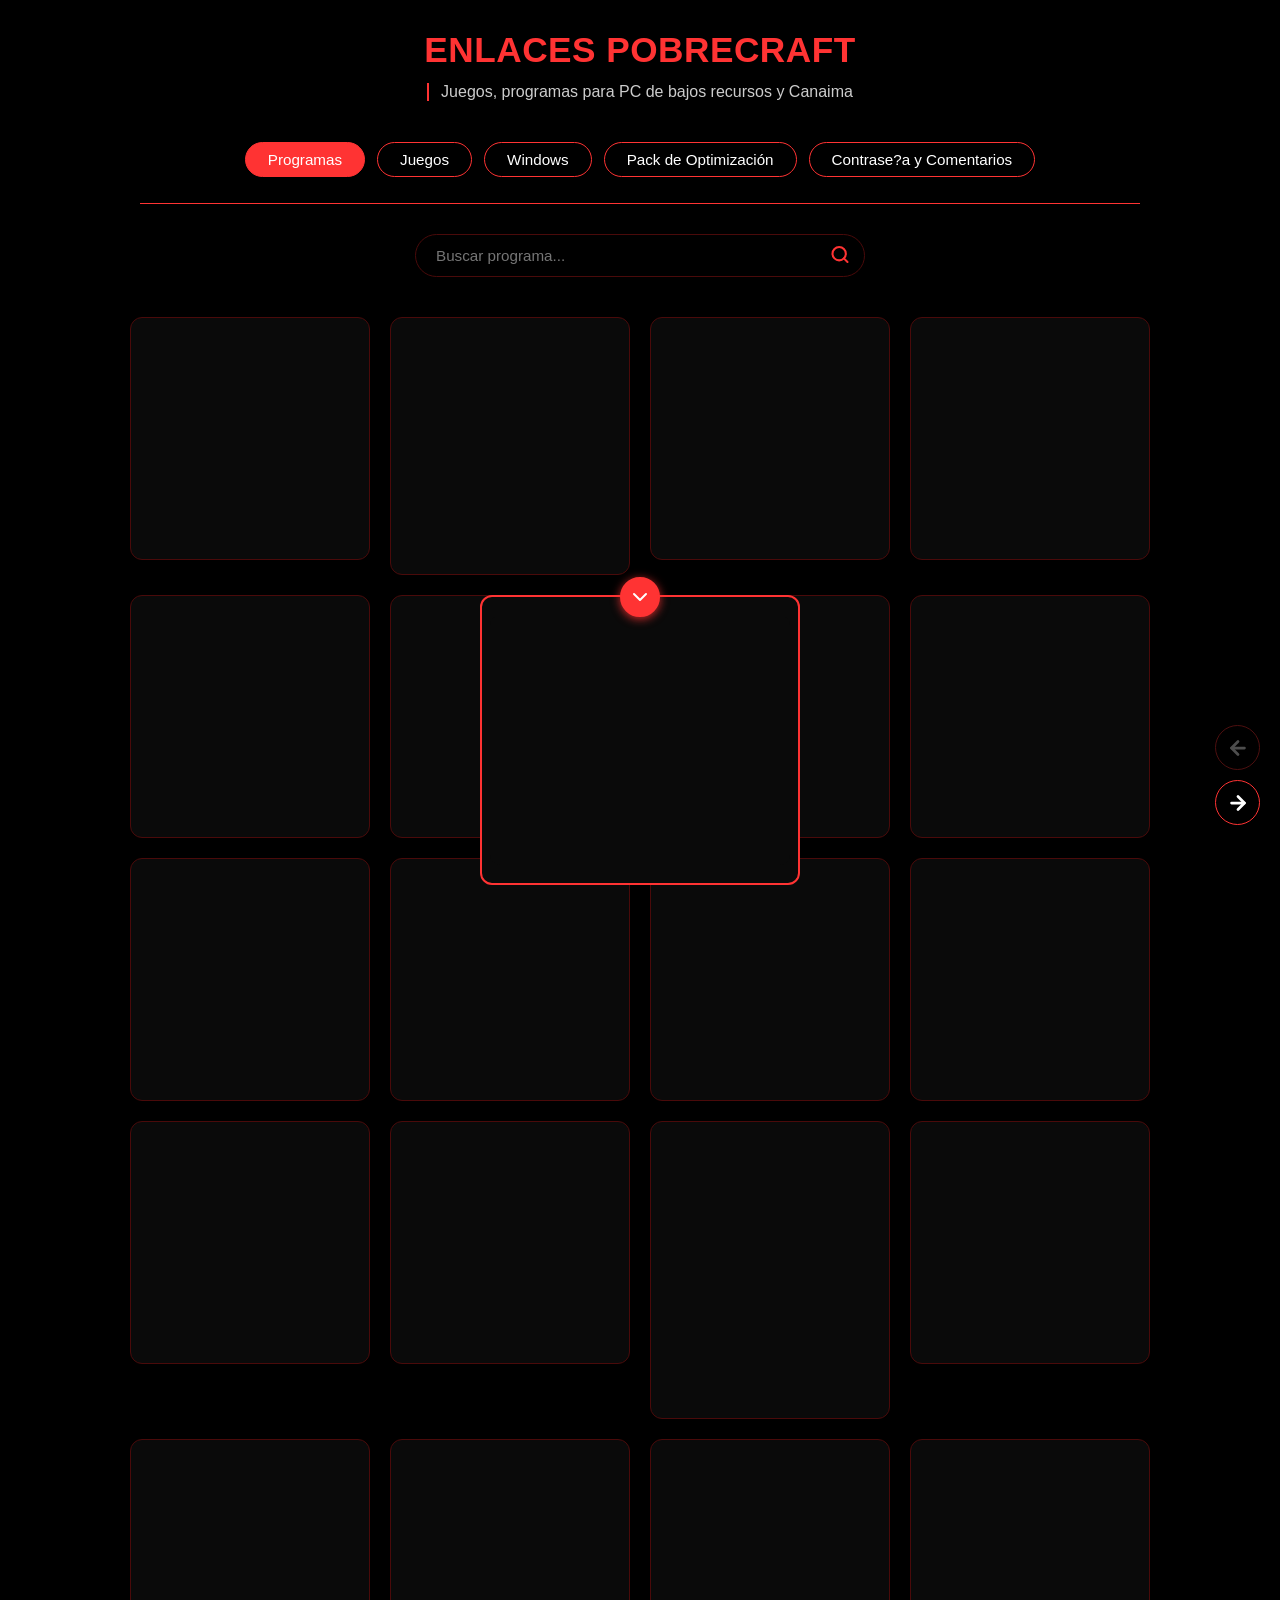
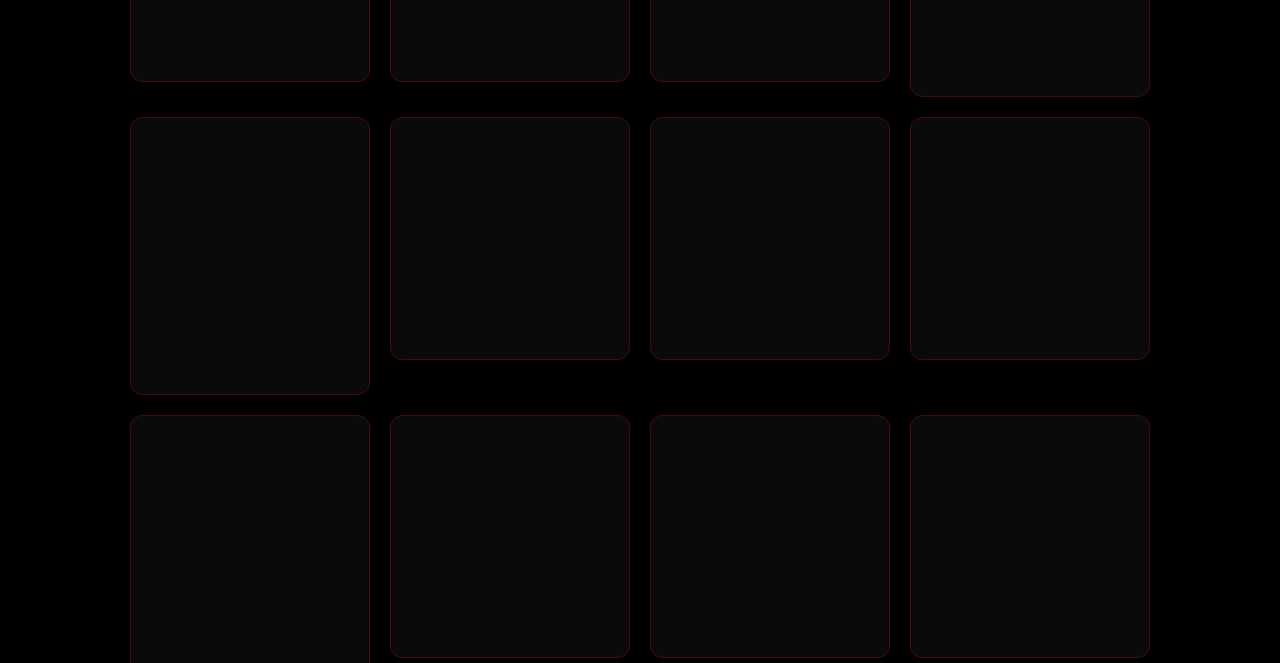
==== commit e6b95225: "Update index.html" ====
--- a/index.html
+++ b/index.html
@@ -1,4 +1,4 @@
-<!doctypehtml><html lang=es><meta charset=UTF-8><meta content="width=device-width,initial-scale=1"name=viewport><meta content=0d13cf83eda717b4641b2964db756dd1c4024d02 name=0d13cf83eda717b4641b2964db756dd1c4024d02><title>Enlaces Pobrecraft, Juegos para PC de Bajos Recursos y Canaima</title><meta content="Descarga gratis juegos, programas, sistemas Windows y packs de optimización para la Canaima y PC de bajos recursos. Enlaces directos de MediaFire, Google Drive y Pixeldrain."name=description><meta content="pobrecraft, enlaces pobrecraft, juegos para pc de bajos recursos, juegos para canaima, programas livianos, windows lite, minios, optimizar pc, descargar juegos gratis, juegos de canaima viejos, pack de juegos flash para pc, windows 7 minios 32 bits, juegos para canaima, pack de juegos para pc, juegos para canaima letras rojas, descargar windows 7 minios"name=keywords><meta content=Pobrecraft name=author><meta content="index, follow, max-image-preview:large"name=robots><meta content=#000000 name=theme-color><meta content=" default-src 'self'; script-src 'self' 'unsafe-inline' https://cdn.jsdelivr.net https://cdnjs.cloudflare.com https://quarrelsomebitter.com; style-src 'self' 'unsafe-inline'; img-src 'self' data: https: https://quarrelsomebitter.com; media-src 'self' https: blob:; connect-src 'self' https://*.supabase.co wss://*.supabase.co https://cdn.jsdelivr.net https://cdnjs.cloudflare.com https://quarrelsomebitter.com; frame-src 'self' https://quarrelsomebitter.com https://*.a-ads.com; "http-equiv=Content-Security-Policy><link href=https://pobrecraft.qzz.io/ rel=canonical><meta content=website property=og:type><meta content="Enlaces Pobrecraft"property=og:site_name><meta content="🎮 Juegos y Programas para PC de Bajos Recursos y Canaima"property=og:title><meta content="Más de 100 juegos clásicos, programas livianos, Windows MiniOS y packs de optimización. Todo gratis y probado para PC patata y laptop del gobierno. 👇 Link en los comentarios"property=og:description><meta content=https://pobrecraft.qzz.io/ property=og:url><meta content=https://pobrecraft.qzz.io/img/portada-pobrecraft.jpeg property=og:image><meta content=https://pobrecraft.qzz.io/img/portada-pobrecraft.jpeg property=og:image:secure_url><meta content=image/jpeg property=og:image:type><meta content=1024 property=og:image:width><meta content=1024 property=og:image:height><meta content="Enlaces Pobrecraft - Juegos y programas para PC de bajos recursos"property=og:image:alt><meta content=es_ES property=og:locale><link href=https://cdn.jsdelivr.net rel=preconnect crossorigin><link href=img/icon.webp rel=icon type=image/png><script type=application/ld+json>{
+<!doctype html><html lang=es><meta charset=UTF-8><meta content="width=device-width,initial-scale=1" name=viewport><meta content=0d13cf83eda717b4641b2964db756dd1c4024d02 name=0d13cf83eda717b4641b2964db756dd1c4024d02><title>Enlaces Pobrecraft, Juegos para PC de Bajos Recursos y Canaima</title><meta content="Descarga gratis juegos, programas, sistemas Windows y packs de optimización para la Canaima y PC de bajos recursos. Enlaces directos de MediaFire, Google Drive y Pixeldrain." name=description><meta content="pobrecraft, enlaces pobrecraft, juegos para pc de bajos recursos, juegos para canaima, programas livianos, windows lite, minios, optimizar pc, descargar juegos gratis, juegos de canaima viejos, pack de juegos flash para pc, windows 7 minios 32 bits, juegos para canaima, pack de juegos para pc, juegos para canaima letras rojas, descargar windows 7 minios" name=keywords><meta content=Pobrecraft name=author><meta content="index, follow, max-image-preview:large" name=robots><meta content=#000000 name=theme-color><meta content=" default-src 'self'; script-src 'self' 'unsafe-inline' https://cdn.jsdelivr.net https://cdnjs.cloudflare.com https://quarrelsomebitter.com; style-src 'self' 'unsafe-inline'; img-src 'self' data: https: https://quarrelsomebitter.com; media-src 'self' https: blob:; connect-src 'self' https://*.supabase.co wss://*.supabase.co https://cdn.jsdelivr.net https://cdnjs.cloudflare.com https://quarrelsomebitter.com; frame-src 'self' https://quarrelsomebitter.com https://*.a-ads.com; " http-equiv=Content-Security-Policy><link href=https://pobrecraft.qzz.io/ rel=canonical><meta content=website property=og:type><meta content="Enlaces Pobrecraft" property=og:site_name><meta content="?? Juegos y Programas para PC de Bajos Recursos y Canaima" property=og:title><meta content="Más de 100 juegos clásicos, programas livianos, Windows MiniOS y packs de optimización. Todo gratis y probado para PC patata y laptop del gobierno. ?? Link en los comentarios" property=og:description><meta content=https://pobrecraft.qzz.io/ property=og:url><meta content=https://pobrecraft.qzz.io/img/portada-pobrecraft.jpeg property=og:image><meta content=https://pobrecraft.qzz.io/img/portada-pobrecraft.jpeg property=og:image:secure_url><meta content=image/jpeg property=og:image:type><meta content=1024 property=og:image:width><meta content=1024 property=og:image:height><meta content="Enlaces Pobrecraft - Juegos y programas para PC de bajos recursos" property=og:image:alt><meta content=es_ES property=og:locale><link href=https://cdn.jsdelivr.net rel=preconnect crossorigin><link href=img/icon.webp rel=icon type=image/png><script type=application/ld+json>{
     "@context": "https://schema.org",
     "@type": "WebSite",
     "name": "Enlaces Pobrecraft",
@@ -12,4 +12,4 @@
         "url": "https://pobrecraft.qzz.io/img/portada-pobrecraft.jpeg"
       }
     }
-  }</script><script>!function(){try{var a=navigator.hardwareConcurrency||2,e=navigator.deviceMemory||2;(a<=2||e<=2)&&document.documentElement.classList.add("low-power")}catch(a){}}()</script><style>:root{--bg-primary:#000000;--bg-secondary:#0a0a0a;--bg-input:#000000;--text-light:#ffffff;--text-muted:#cccccc;--text-dark:#888888;--red-main:#ff3333;--red-dark:#4a0a0a;--red-hover:#cc0000}*{margin:0;padding:0;box-sizing:border-box}body{background:var(--bg-primary);font-family:"Segoe UI",Tahoma,Arial,sans-serif;color:var(--text-light);padding:20px}body.modal-abierto{overflow:hidden!important}.container{max-width:1000px;margin:0 auto;text-align:center;padding:10px 20px 20px}.header h1{font-size:2.2rem;color:var(--red-main);font-weight:600;margin-bottom:8px;letter-spacing:.5px}.subheader{color:var(--text-muted);font-size:1rem;border-left:2px solid var(--red-main);padding-left:12px;display:inline-block;margin-top:5px}.tabs-container{margin:15px auto 30px;max-width:1000px}.tabs{display:flex;flex-wrap:wrap;justify-content:center;border-bottom:1px solid var(--red-main);padding-bottom:20px}.tab-label{background:var(--bg-primary);color:var(--text-light);border:1px solid var(--red-main);border-radius:50px;padding:8px 22px;margin:6px;cursor:pointer;font-weight:500;font-size:.95rem}.tab-label:hover{background:var(--red-dark)}input[type=radio]{display:none}#tab1:checked~.tabs-container .tabs .tab-label[for=tab1],#tab2:checked~.tabs-container .tabs .tab-label[for=tab2],#tab3:checked~.tabs-container .tabs .tab-label[for=tab3],#tab4:checked~.tabs-container .tabs .tab-label[for=tab4],#tab5:checked~.tabs-container .tabs .tab-label[for=tab5]{background:var(--red-main);color:#fff}.contenidos{max-width:1100px;margin:0 auto}.tab-content{display:none}#tab1:checked~.contenidos #contenido-programas,#tab2:checked~.contenidos #contenido-juegos,#tab3:checked~.contenidos #contenido-sistemas,#tab4:checked~.contenidos #contenido-pack-de-optimizacion,#tab5:checked~.contenidos #contenido-como-descargar{display:block}.search-wrapper{position:relative;width:100%;max-width:450px;margin:0 auto 30px}.search-input{width:100%;padding:12px 40px 12px 20px;background:var(--bg-input);border:1px solid var(--red-dark);color:var(--text-light);border-radius:50px;font-size:.95rem}.search-input:focus{border-color:var(--red-main);outline:0}.btn-buscar{position:absolute;right:15px;top:50%;transform:translateY(-50%);background:0 0;border:none;color:var(--red-main);cursor:pointer}.grid-cards{display:flex;flex-wrap:wrap;justify-content:center}.card{background:var(--bg-secondary);border:1px solid var(--red-dark);border-radius:12px;padding:20px 15px;margin:10px;flex:1 1 210px;max-width:240px;display:flex;flex-direction:column;align-items:center;text-align:center;content-visibility:auto;contain-intrinsic-size:240px 260px}.card:hover{border-color:var(--red-main)}.card strong{font-size:1.05rem;color:var(--text-light);margin-bottom:15px;min-height:45px;display:flex;align-items:center;justify-content:center}.card h3{font-size:1.05rem;color:var(--text-light);margin-bottom:15px;min-height:45px;display:flex;align-items:center;justify-content:center;font-weight:700}.card img{width:90px;height:90px;object-fit:contain;margin-bottom:20px}.btn-descargar{background:var(--red-hover);color:#fff;text-decoration:none;font-weight:700;font-size:.85rem;padding:8px 24px;border-radius:50px;display:inline-block}.btn-descargar:hover{background:var(--red-main)}.oculto-busqueda,.oculto-pagina{display:none!important}.no-results{text-align:center;color:var(--text-muted);margin-top:20px;padding:20px}.paginacion-flotante{position:fixed;bottom:75px;right:20px;display:none;flex-direction:column;align-items:center;z-index:100005}.paginacion-flotante.activa{display:flex}.btn-flotante-pag,.btn-subir{background:var(--bg-primary);color:var(--text-light);width:45px;height:45px;border-radius:50%;border:1px solid var(--red-main);margin-top:10px;display:flex;align-items:center;justify-content:center;cursor:pointer}.btn-flotante-pag:hover,.btn-subir:hover{background:var(--red-main)}.btn-subir{position:fixed;bottom:20px;right:20px;display:none;z-index:100005}.sugerencias-box{position:absolute;top:48px;width:100%;background:var(--bg-secondary);border:1px solid var(--red-dark);border-radius:15px;z-index:1000;overflow:hidden;display:none;text-align:left}.sugerencia-item{padding:10px 20px;cursor:pointer;color:var(--text-muted);border-bottom:1px solid var(--red-dark)}.sugerencia-item:hover{background:var(--red-dark);color:var(--text-light)}.lista-simple{background:var(--bg-secondary);border-radius:15px;padding:20px;border:1px solid var(--red-dark)}.seccion-titulo{color:var(--red-main);font-size:1.8rem;margin:30px 0 20px 0;text-align:center}footer{text-align:center;margin-top:40px;padding:20px;color:var(--text-dark);font-size:.85rem}.caja-descarga{background:var(--bg-secondary);border:1px solid var(--red-dark);border-radius:2px;padding:20px 15px;max-width:650px;margin:1px auto;display:flex;flex-direction:column;align-items:center;text-align:center}#titulo-producto{color:var(--red-main);font-size:2.2rem;margin-bottom:5px;font-weight:700}.img-producto{width:150px;height:80px;object-fit:contain;border-radius:0;margin-bottom:8px;box-shadow:none}.btn-obtener .icon-servidor{width:64px;height:70px;margin-left:5px;object-fit:contain}.texto-info{color:var(--text-muted);font-size:1.1rem;margin-bottom:1px}.contenedor-enlace{margin:15px 0 25px 0;min-height:50px;display:flex;justify-content:center;align-items:center}.contador-texto{font-size:1.3rem;font-weight:700}.btn-obtener{background:#00c;color:#fff;text-decoration:none;font-weight:700;font-size:1.2rem;padding:12px 35px;border-radius:50px;display:flex;align-items:center;justify-content:center}.btn-obtener:hover{background:#00f}.btn-obtener .icon-servidor{width:40px;height:30px;margin-left:5px}.seccion-requisitos{width:100%;text-align:left;margin-top:15px;padding-top:20px;border-top:1px solid var(--red-dark);color:var(--text-light);line-height:1.6}.seccion-requisitos h3{color:var(--red-main);font-size:1.4rem;margin-bottom:15px}.seccion-requisitos b,.seccion-requisitos strong{color:var(--text-muted)}.btn-obtener.google{background:#0f9d58}.btn-obtener.google:hover{background:#0b8043}.btn-obtener.nada:hover{background:red}.btn-obtener.rojo{background:var(--red-hover)}.btn-obtener.rojo:hover{background:var(--red-main)}.btn-obtener.pixeldrain{background:#08c}.btn-obtener.pixeldrain:hover{background:#069}@media (max-width:768px){.header h1{font-size:1.8rem}.subheader{font-size:.95rem;border-left:none;padding-left:0;display:block;margin-top:10px}.tabs{flex-wrap:wrap;justify-content:center;border-bottom:none;padding-bottom:10px}.tab-label{flex:1 1 40%;text-align:center;margin:5px}.caja-descarga{margin:15px auto;padding:20px 15px;max-width:100%}}@media (max-width:480px){body{padding:10px}.header h1{font-size:1.5rem}.tab-label{flex:1 1 100%;margin:4px 0}.search-wrapper{max-width:100%}.search-input{padding:14px 45px 14px 20px;font-size:1rem}.card{flex:1 1 100%;max-width:100%;margin:10px 0}.paginacion-flotante{right:10px;bottom:65px}.btn-flotante-pag,.btn-subir{width:40px;height:40px;margin-top:8px}.btn-flotante-pag svg,.btn-subir svg{width:18px;height:18px}}.modal-overlay{position:fixed;top:0;left:0;width:100%;height:100%;background:rgba(0,0,0,.95);display:flex;justify-content:center;align-items:flex-start;padding:0;z-index:9999;overflow-y:auto}.modal-content.caja-descarga{position:relative;width:100%;min-height:100vh;height:auto;max-width:100%;max-height:none;border-radius:0;border:none;overflow:visible;margin:0;padding:50px 20px 30px 20px;box-sizing:border-box;display:flex;flex-direction:column;align-items:center;text-align:center;background:var(--bg-secondary)}.modal-close{position:fixed;top:15px;right:20px;background:rgba(255,255,255,.08);border:1px solid var(--red-main);color:var(--text-light);width:42px;height:42px;border-radius:50%;font-size:1.8rem;cursor:pointer;display:flex;align-items:center;justify-content:center;z-index:10000}.modal-close:hover{background:var(--red-main);color:#fff}.modal-content.modal-ampliado{width:100%;max-width:100%;min-height:100vh;height:auto;max-height:none;background:var(--bg-primary);border:none;border-radius:0;padding:30px 20px 100px;position:relative;justify-content:flex-start}.modal-content.modal-ampliado .modal-close{position:fixed;top:15px;right:20px;background:rgba(255,255,255,.08);border:none;width:40px;height:40px;border-radius:50%;color:var(--text-muted);font-size:1.6rem;display:flex;align-items:center;justify-content:center;z-index:10000}.modal-content.modal-ampliado .modal-close:hover{background:var(--red-main);color:#fff}.modal-header-horizontal{display:flex;align-items:center;justify-content:center;gap:25px;width:100%;margin-bottom:20px;flex-wrap:wrap}.modal-header-horizontal .img-producto{width:110px;height:110px;object-fit:contain;border-radius:15px;margin-bottom:0}.modal-header-horizontal #modal-titulo{font-size:2.3rem;color:var(--text-light);font-weight:700;margin:0;text-align:left}.modal-descripcion{background:0 0;border:none;width:100%;max-width:800px;padding:0;margin:10px auto 20px auto}.seccion-requisitos{width:100%;max-width:800px;margin:0 auto;border-top:none;padding-top:0;text-align:center}.seccion-requisitos h3{color:var(--text-light);font-size:1.1rem;margin-bottom:15px}.seccion-requisitos ul{list-style:none;padding:0;margin:0;display:grid;grid-template-columns:repeat(auto-fit,minmax(200px,1fr));gap:12px}.seccion-requisitos ul li{background:var(--bg-secondary);border:1px solid var(--red-dark);border-radius:6px;padding:12px 15px;font-size:.9rem;color:var(--text-light);display:flex;align-items:center;text-align:left}.seccion-requisitos ul li b,.seccion-requisitos ul li strong{color:var(--red-main);min-width:80px;margin-right:5px}.contenedor-enlace{margin:20px 0 15px 0}@media (max-width:768px),(max-height:600px){.modal-header-horizontal .img-producto{width:85px;height:85px}.modal-header-horizontal #modal-titulo{font-size:1.8rem}.modal-content.modal-ampliado{padding:20px 15px}.seccion-requisitos ul{grid-template-columns:1fr 1fr}}@media (max-width:480px){.seccion-requisitos ul{grid-template-columns:1fr}}body.modal-abierto .btn-subir,body.modal-abierto .paginacion-flotante{display:none!important}.contenedor-ads-fijo{position:fixed!important;bottom:15px!important;left:50%!important;transform:translateX(-50%)!important;width:320px!important;height:290px!important;max-width:calc(100vw - 30px)!important;background:var(--bg-secondary)!important;border:2px solid var(--red-main)!important;border-radius:12px!important;z-index:100000!important;display:flex!important;justify-content:center!important;align-items:center!important;overflow:visible!important;pointer-events:auto!important;box-shadow:0 6px 24px rgb(0 0 0 / .85)!important}#frame{width:300px!important;height:250px!important;max-width:100%!important;max-height:100%!important;overflow:hidden!important;display:flex!important;align-items:center!important;justify-content:center!important;position:relative!important}#frame>*{max-width:100%!important;max-height:100%!important}.ad-cerrar-btn{position:absolute!important;top:-20px!important;left:50%!important;transform:translateX(-50%)!important;background:var(--red-main)!important;border:2px solid var(--red-main)!important;border-radius:50%!important;width:40px!important;height:40px!important;display:flex!important;justify-content:center!important;align-items:center!important;cursor:pointer!important;color:#fff!important;z-index:100002!important;pointer-events:auto!important;box-shadow:0 2px 10px rgb(255 51 51 / .8)!important;transition:transform .15s ease,background .15s ease!important}.ad-cerrar-btn:hover{background:#f55!important;border-color:#f55!important;transform:translateX(-50%) scale(1.1)!important}.comentarios-seccion{max-width:600px;margin:0 auto;text-align:left}.comentario-formulario{display:flex;flex-direction:column;gap:14px;background:var(--bg-secondary);border:1px solid var(--red-dark);padding:20px;border-radius:14px}.comentario-avatar-preview-wrap{display:flex;align-items:center;gap:15px}.comentario-avatar-img{width:55px;height:55px;border-radius:8px;object-fit:cover;flex-shrink:0}.btn-subir-avatar:hover{background:var(--red-dark);border-color:var(--red-main)}.avatar-tip{font-size:.75rem;color:var(--text-dark)}.lista-comentarios{display:flex;flex-direction:column;gap:12px;margin-top:10px}.comentario-swipe-wrap{position:relative}.comentario-swipe-icon{position:absolute;top:0;left:0;bottom:0;width:60px;display:flex;align-items:center;justify-content:center;color:var(--red-main);opacity:0;z-index:0;pointer-events:none}.comentario-tarjeta{display:flex;gap:14px;background:0 0;border:none;border-radius:0;padding:8px 0;transition:opacity .2s ease,transform .2s ease;position:relative;z-index:1;touch-action:pan-y}.comentario-tarjeta.arrastrando{transition:none;cursor:grabbing}.comentario-tarjeta-avatar{width:44px;height:44px;border-radius:50%;object-fit:cover;background:#000;flex-shrink:0}.comentario-tarjeta-avatar-reply{width:34px;height:34px}.comentario-tarjeta-contenido{display:flex;flex-direction:column;gap:5px;width:100%;align-items:flex-start}.comentario-tarjeta-header{display:flex;justify-content:space-between;align-items:center;flex-wrap:wrap;gap:8px}.comentario-autor{color:var(--red-main);font-size:.95rem}.comentario-fecha{color:var(--text-dark);font-size:.75rem}.comentario-mensaje{color:var(--text-muted);font-size:.9rem;line-height:1.4;word-break:break-word}.comentario-mensaje-imagen{max-width:100%;max-height:280px;border-radius:10px;margin-top:8px;margin-left:0;margin-right:0;display:block;object-fit:contain}.comentario-acciones{display:flex;gap:14px;margin-top:4px}.btn-responder-texto{background:0 0;border:none;color:var(--text-dark);font-size:.8rem;font-weight:700;cursor:pointer;padding:0}.btn-responder-texto:hover{color:var(--red-main)}.comentario-respuestas-lista{margin:10px 0 0 58px;display:flex;flex-direction:column;gap:10px;border-left:none;padding-left:0}@media (max-width:480px){.comentario-respuestas-lista{margin-left:30px}}.comentario-respuesta-caja{display:none;margin:10px 0 4px 0;gap:10px}.comentario-respuesta-caja.activa{display:flex;align-items:flex-start;animation:comentario-respuesta-aparecer .15s ease}@keyframes comentario-respuesta-aparecer{from{opacity:0;transform:translateY(-4px)}to{opacity:1;transform:translateY(0)}}.comentario-respuesta-caja img{width:32px;height:32px;border-radius:50%;object-fit:cover;background:#000;flex-shrink:0;margin-top:2px}.form-respuesta{flex:1;min-width:0}.comentario-respuesta-input-wrap{display:flex;flex-direction:column;gap:8px}.comentario-respuesta-nombre{background:var(--bg-input);border:none;border-bottom:1px solid var(--red-dark);color:var(--text-light);font-size:.8rem;padding:4px 2px;max-width:220px}.comentario-respuesta-nombre:focus{outline:0;border-bottom-color:var(--red-main)}.comentario-respuesta-textarea{width:100%;background:var(--bg-input);border:none;border-bottom:2px solid var(--red-dark);color:var(--text-light);padding:6px 2px;font-size:.9rem;resize:none;font-family:inherit}.comentario-respuesta-textarea:focus{outline:0;border-bottom-color:var(--red-main)}.comentario-respuesta-acciones{display:flex;align-items:center;gap:8px}.btn-adjuntar-imagen{display:flex;align-items:center;justify-content:center;width:34px;height:34px;border-radius:50%;border:1px solid var(--red-dark);color:var(--text-light);cursor:pointer;flex-shrink:0}.btn-adjuntar-imagen:hover{border-color:var(--red-main);color:var(--red-main)}.btn-respuesta-cancelar,.btn-respuesta-enviar{border-radius:20px;padding:6px 16px;font-size:.85rem;font-weight:600;cursor:pointer;border:none}.btn-respuesta-cancelar{background:0 0;color:var(--text-muted)}.btn-respuesta-cancelar:hover{color:var(--text-light)}.btn-respuesta-enviar{background:var(--red-hover);color:#fff}.btn-respuesta-enviar:hover{background:var(--red-main)}.btn-respuesta-enviar:disabled{opacity:.6;cursor:default}.comentario-imagen-adjunta-wrap{display:flex;align-items:center;gap:12px}.comentario-imagen-preview-wrap{display:none;position:relative;width:70px}.comentario-imagen-preview-wrap.activa{display:inline-block}.comentario-imagen-preview{width:70px;height:70px;object-fit:cover;border-radius:8px;display:block}.btn-quitar-imagen{position:absolute;top:-8px;right:-8px;width:22px;height:22px;border-radius:50%;background:var(--bg-primary);border:1px solid var(--red-main);color:#fff;display:flex;align-items:center;justify-content:center;cursor:pointer;font-size:.9rem;line-height:1;padding:0}.comentarios-header-row{display:flex;align-items:center;justify-content:space-between;gap:10px;position:relative;margin:25px 0 15px}.comentarios-titulo{color:var(--text-light);margin:0;text-align:left;border-left:3px solid var(--red-main);padding-left:10px}.btn-notificaciones{position:relative;background:0 0;border:1px solid var(--red-dark);color:var(--text-light);width:38px;height:38px;border-radius:50%;display:none;align-items:center;justify-content:center;cursor:pointer;flex-shrink:0}.btn-notificaciones:hover{border-color:var(--red-main);color:var(--red-main)}.badge-notificaciones{position:absolute;top:-4px;right:-4px;background:var(--red-main);color:#fff;font-size:.65rem;font-weight:700;min-width:16px;height:16px;border-radius:8px;display:none;align-items:center;justify-content:center;padding:0 4px}.panel-notificaciones{display:none;position:absolute;top:110%;right:0;width:280px;max-height:320px;overflow-y:auto;background:var(--bg-secondary);border:1px solid var(--red-dark);border-radius:12px;padding:6px;z-index:500}.panel-notificaciones.activo{display:block}.notificacion-item{padding:10px;border-bottom:1px solid #1f1f1f;font-size:.8rem;color:var(--text-muted);cursor:pointer;text-align:left;border-radius:8px}.notificacion-item:last-child{border-bottom:none}.notificacion-item:hover{background:#151515}.notificacion-item strong{color:var(--red-main)}.notificacion-vacia{text-align:center;color:var(--text-dark);font-size:.8rem;padding:14px}@media (max-width:480px){.comentario-respuestas-lista{margin-left:30px;padding-left:10px}}.respuesta-status{color:var(--red-main);font-size:.8rem;min-height:1em}.toast-notificacion{position:fixed;top:20px;left:50%;transform:translateX(-50%);width:calc(100% - 40px);max-width:380px;background:var(--bg-secondary);border:1px solid var(--red-main);border-radius:12px;padding:12px 16px;color:var(--text-muted);font-size:.9rem;text-align:left;cursor:pointer;z-index:100010;animation:comentario-respuesta-aparecer .2s ease}.toast-notificacion strong{color:var(--red-main)}.btn-ver-respuestas{display:inline-flex;align-items:center;gap:6px;margin:8px 0 4px 58px;background:0 0;border:none;color:var(--red-main);font-size:.85rem;font-weight:700;cursor:pointer;padding:6px 12px;border-radius:20px;transition:background .2s;width:fit-content}.btn-ver-respuestas:hover{background:rgba(255,51,51,.1)}.btn-ver-respuestas svg{transition:transform .2s ease}.btn-ver-respuestas.activo svg{transform:rotate(180deg)}@media (max-width:480px){.btn-ver-respuestas{margin-left:30px}}.comentario-avatar-img{width:55px;height:55px;border-radius:8px;object-fit:contain;background:0 0;flex-shrink:0;display:block}.comentario-tarjeta-avatar{width:44px;height:44px;border-radius:8px;object-fit:contain;background:0 0;flex-shrink:0;display:block}.comentario-tarjeta-avatar-reply{width:34px;height:34px}.comentario-respuesta-caja img{width:32px;height:32px;border-radius:6px;object-fit:contain;background:0 0;flex-shrink:0;margin-top:2px;display:block}.comentario-avatar-img{padding:2px}.comentario-tarjeta-avatar{padding:2px}.comentario-respuesta-caja img{padding:2px}.comentario-referencia{display:inline-block;font-size:.75rem;color:var(--red-main);background:rgba(255,51,51,.08);border-left:2px solid var(--red-main);padding:3px 8px;border-radius:4px;margin-bottom:4px;font-weight:600}.comentario-referencia strong{color:#f66;font-weight:700}.input-nombre-wrapper{position:relative;width:100%}.input-nombre-wrapper .search-input{padding-right:48px}.btn-editar-nombre{position:absolute;right:10px;top:50%;transform:translateY(-50%);background:0 0;border:none;color:var(--text-dark);cursor:pointer;padding:7px;border-radius:50%;display:flex;align-items:center;justify-content:center;transition:color .2s,background .2s}.btn-editar-nombre:hover{color:var(--red-main);background:rgba(255,51,51,.1)}.btn-voto{display:inline-flex;align-items:center;gap:4px;background:0 0;border:none;color:var(--text-dark);cursor:pointer;padding:4px 8px;border-radius:20px;font-size:.85rem;font-weight:600;transition:background .2s,color .2s}.btn-voto:hover{background:rgba(255,255,255,.06);color:var(--text-light)}.btn-voto .icono-voto{font-size:1rem;line-height:1}.btn-voto .contador-voto{font-size:.8rem;color:var(--text-muted)}.btn-borrar-comentario{background:0 0;border:none;color:var(--text-dark);cursor:pointer;padding:5px;border-radius:50%;display:inline-flex;align-items:center;justify-content:center;margin-left:auto;transition:color .2s,background .2s}.btn-borrar-comentario:hover{color:var(--red-main);background:rgba(255,51,51,.1)}.btn-adjuntar-gif{background:0 0;color:var(--text-light);font-weight:700}.btn-adjuntar-gif:hover{border-color:var(--red-main);color:var(--red-main)}.comentario-imagen-adjunta-wrap::after{content:"GIF máx 2 MB";font-size:.7rem;color:var(--text-dark);margin-left:auto}.comentario-mensaje-gif{max-width:100%;max-height:280px;border-radius:10px;margin-top:8px;display:block;object-fit:contain}#comment-email{max-width:100%}#comment-form{max-width:550px;margin-left:auto;margin-right:auto;margin-top:40px}.lista-comentarios{display:flex;flex-direction:column;gap:18px;margin-top:10px}video.comentario-mensaje-gif{max-width:100%;max-height:280px;border-radius:10px;margin-top:8px;display:block;object-fit:contain;background:#000}video.comentario-imagen-preview{width:70px;height:70px;object-fit:cover;border-radius:8px;display:block;background:#000}.btn-adjuntar-video{background:0 0;color:var(--text-light);font-weight:700}.btn-adjuntar-video:hover{border-color:#08c;color:#08c}.video-wrap{position:relative;display:block;width:100%;max-width:480px;line-height:0;cursor:pointer;margin-top:8px;border-radius:10px;overflow:hidden}video.video-reproducible{display:block;max-width:100%;width:100%;max-height:480px;min-height:180px;border-radius:10px;background:#000;cursor:pointer;object-fit:contain}.video-wrap::after{content:"";position:absolute;top:50%;left:50%;transform:translate(-50%,-50%) scale(.9);width:54px;height:54px;background-color:rgba(0,0,0,.55);background-image:url("data:image/svg+xml;utf8,<svg xmlns='http://www.w3.org/2000/svg' viewBox='0 0 24 24' fill='%23ffffff'><polygon points='8,5 19,12 8,19'/></svg>");background-size:26px 26px;background-repeat:no-repeat;background-position:56% 50%;border-radius:50%;pointer-events:none;opacity:0;transition:opacity .15s ease,transform .15s ease;z-index:2}.video-wrap[data-paused=true]::after{opacity:1;transform:translate(-50%,-50%) scale(1)}.video-wrap:hover::after{opacity:1;transform:translate(-50%,-50%) scale(1)}.video-wrap[data-paused=false]::after{content:"";background-image:url("data:image/svg+xml;utf8,<svg xmlns='http://www.w3.org/2000/svg' viewBox='0 0 24 24' fill='%23ffffff'><rect x='6' y='5' width='4' height='14' rx='1'/><rect x='14' y='5' width='4' height='14' rx='1'/></svg>");background-size:22px 22px;background-repeat:no-repeat;background-position:center;font-size:0;padding-left:0}.video-wrap[data-paused=false]:not(:hover)::after{opacity:0;transform:translate(-50%,-50%) scale(.9)}.comentario-swipe-wrap{content-visibility:auto;contain-intrinsic-size:90px}.seo-banner{background:var(--bg-secondary);border:1px solid var(--red-dark);border-radius:12px;padding:15px 20px;margin:0 auto 30px auto;max-width:800px;color:var(--text-muted);font-size:.9rem;line-height:1.6;text-align:center}.seo-banner strong{color:var(--text-light)}.seo-banner{position:relative;padding-right:40px}.btn-cerrar-seo{position:absolute;top:5px;right:10px;background:0 0;border:none;color:var(--text-dark);font-size:1.5rem;font-weight:700;cursor:pointer;line-height:1;padding:0;transition:color .2s}.btn-cerrar-seo:hover{color:var(--red-main)}.comment-video-container{position:relative;width:100%;max-width:480px;margin-top:8px;border-radius:10px;overflow:hidden;background:#000;cursor:pointer;min-height:180px}.video-thumbnail{position:relative;width:100%;padding-top:56.25%;background:#111}.video-poster{position:absolute;top:0;left:0;width:100%;height:100%;object-fit:cover;display:block}.video-play-icon{position:absolute;top:50%;left:50%;transform:translate(-50%,-50%);width:64px;height:64px;background:rgb(0 0 0 / .6);border-radius:50%;display:flex;align-items:center;justify-content:center;transition:background .2s,transform .2s;pointer-events:none}.video-thumbnail:hover .video-play-icon{background:rgb(255 51 51 / .9);transform:translate(-50%,-50%) scale(1.1)}.video-loading-overlay{position:absolute;top:0;left:0;width:100%;height:100%;background:rgb(0 0 0 / .85);display:flex;flex-direction:column;align-items:center;justify-content:center;z-index:10}.circular-progress{position:relative;width:100px;height:100px;display:flex;align-items:center;justify-content:center}.progress-ring{position:absolute;top:0;left:0;transform:rotate(-90deg)}.progress-ring__circle{transition:stroke-dashoffset .1s linear}.cancel-loading-btn{position:absolute;background:0 0;border:none;color:#fff;font-size:24px;cursor:pointer;width:40px;height:40px;display:flex;align-items:center;justify-content:center;border-radius:50%;transition:background .2s;z-index:11}.cancel-loading-btn:hover{background:rgb(255 255 255 / .2)}.progress-percentage{margin-top:10px;color:#fff;font-size:14px;font-weight:600;text-align:center;z-index:11}.comment-video{width:100%;display:block;max-height:480px;background:#000}.comentario-tarjeta{position:relative}.comentario-tarjeta.comentario-propio::after{content:"TÚ";position:absolute;top:0;right:0;font-size:.6rem;font-weight:700;color:#0f9d58;background:rgb(15 157 88 / .15);padding:2px 6px;border-radius:4px;letter-spacing:.5px}.comentario-tarjeta.arrastrando{will-change:transform}.comentario-mensaje-gif,.video-reproducible{transform:translateZ(0)}html.low-power *,html.low-power ::after,html.low-power ::before{animation-duration:0s!important;animation-iteration-count:1!important;animation-delay:0s!important;transition-duration:50ms!important;transition-delay:0s!important}html.low-power .card:hover{border-color:var(--red-dark)!important}html.low-power .btn-descargar:hover{background:var(--red-hover)!important}html.low-power .btn-obtener.google:hover,html.low-power .btn-obtener.pixeldrain:hover,html.low-power .btn-obtener.rojo:hover,html.low-power .btn-obtener:hover{background:inherit!important}html.low-power .contenedor-ads-fijo{box-shadow:none!important}html.low-power .modal-overlay{background:#0a0a0a!important}html.low-power .toast-notificacion{animation:none!important}.contenedor-ads-fijo{position:fixed!important;bottom:15px!important;left:50%!important;transform:translateX(-50%)!important;width:320px!important;height:290px!important;max-width:calc(100vw - 30px)!important;background:var(--bg-secondary)!important;border:2px solid var(--red-main)!important;border-radius:12px!important;z-index:100000!important;display:flex!important;justify-content:center!important;align-items:center!important;overflow:visible!important;pointer-events:auto!important;box-shadow:0 6px 24px rgb(0 0 0 / .85)!important}.ad-cerrar-btn{position:absolute!important;top:-20px!important;left:50%!important;transform:translateX(-50%)!important;background:var(--red-main)!important;border:2px solid var(--red-main)!important;border-radius:50%!important;width:40px!important;height:40px!important;display:flex!important;justify-content:center!important;align-items:center!important;cursor:pointer!important;color:#fff!important;z-index:100002!important;pointer-events:auto!important;box-shadow:0 2px 10px rgb(255 51 51 / .8)!important;transition:transform .15s ease,background .15s ease!important}.ad-cerrar-btn:hover{background:#f55!important;border-color:#f55!important;transform:translateX(-50%) scale(1.1)!important}.comentario-mensaje{white-space:pre-wrap}.comentario-mensaje a{color:#3b82f6;text-decoration:underline;word-break:break-all}.imagenes-multiples-wrap{display:flex;flex-direction:column;gap:8px;margin-top:8px}.btn-ver-mas-imagenes{background:var(--bg-input);border:1px solid var(--red-dark);color:var(--text-light);padding:6px 12px;border-radius:8px;font-size:.8rem;cursor:pointer;width:fit-content;transition:background .2s}.btn-ver-mas-imagenes:hover{background:var(--red-dark)}.contenedor-imagenes-ocultas{display:none;flex-direction:column;gap:8px}.loading-spinner{display:flex;flex-direction:column;align-items:center;justify-content:center;width:100%;padding:60px 20px;min-height:220px;box-sizing:border-box}.spinner{width:46px;height:46px;border:4px solid rgb(255 51 51 / .15);border-top-color:var(--red-main);border-radius:50%;animation:spinner-rotate .85s linear infinite;will-change:transform;transform:translateZ(0);backface-visibility:hidden}@keyframes spinner-rotate{from{transform:translateZ(0) rotate(0)}to{transform:translateZ(0) rotate(360deg)}}.loading-spinner p{color:var(--text-muted);font-size:.95rem;margin-top:16px;letter-spacing:.5px;font-weight:500}html.low-power .spinner{animation-duration:.85s!important;animation-iteration-count:infinite!important;animation-delay:0s!important}</style><link href=link.json rel=preload as=fetch crossorigin><link href=tarjetas-datos.js rel=preload as=script><script defer src=https://cdnjs.cloudflare.com/ajax/libs/dompurify/3.0.6/purify.min.js></script><script defer src=tarjetas-datos.js></script><script defer src=enlaces.js></script><header class=container><div class=header><h1>ENLACES POBRECRAFT</h1><p class=subheader>Juegos, programas para PC de bajos recursos y Canaima</div></header><input id=tab1 type=radio name=tabs checked> <input id=tab2 type=radio name=tabs> <input id=tab3 type=radio name=tabs> <input id=tab4 type=radio name=tabs> <input id=tab5 type=radio name=tabs><nav aria-label="Categorías de descargas"class=tabs-container><div class=tabs><label class=tab-label for=tab1>Programas</label> <label class=tab-label for=tab2>Juegos</label> <label class=tab-label for=tab3>Windows</label> <label class=tab-label for=tab4>Pack de Optimización</label> <label class=tab-label for=tab5>Contraseña y Comentarios</label></div></nav><main class=contenidos><div class=tab-content id=contenido-programas><div class=search-box><div class=search-wrapper><input id=searchProgramas class=search-input placeholder="Buscar programa..."> <button class=btn-buscar id=btnSearchProgramas><svg fill=none height=20 stroke=currentColor stroke-linecap=round stroke-linejoin=round stroke-width=2.5 viewBox="0 0 24 24"width=20><circle cx=11 cy=11 r=8></circle><line x1=21 x2=16.65 y1=21 y2=16.65></line></svg></button></div></div><div class=grid-cards id=programas-grid><div class=loading-spinner aria-live=polite role=status><div class=spinner aria-hidden=true></div><p>Cargando...</div></div><div class=no-results id=noResultsProgramas style=display:none><svg fill=none height=40 stroke=#ef4444 stroke-linecap=round stroke-linejoin=round stroke-width=2.5 viewBox="0 0 24 24"width=40 style="display:block;margin:0 auto 10px"><path d="M9.09 9a3 3 0 0 1 5.83 1c0 2-3 3-3 3"></path><line x1=12 x2=12.01 y1=17 y2=17></line></svg> No se encontraron programas con ese nombre</div></div><div class=tab-content id=contenido-juegos><div class=search-box><div class=search-wrapper><input id=searchJuegos class=search-input placeholder="Buscar juego..."> <button class=btn-buscar id=btnSearchJuegos><svg fill=none height=20 stroke=currentColor stroke-linecap=round stroke-linejoin=round stroke-width=2.5 viewBox="0 0 24 24"width=20><circle cx=11 cy=11 r=8></circle><line x1=21 x2=16.65 y1=21 y2=16.65></line></svg></button></div><div class=seo-banner id=seo-banner-juegos><button class=btn-cerrar-seo id=btn-cerrar-seo type=button aria-label=Cerrar title=Cerrar>×</button> Descarga los mejores <strong>juegos clásicos para PC de bajos recursos</strong>. Probamos cada juego para asegurar su compatibilidad con Windows xp, Windows 7, netbooks y Canaimas.<h3>Ojo:</h3>Cada equipo es distinto, así que siempre revisa los requisitos mínimos antes de descargar para confirmar que corra en tu PC. Encuentra clásicos como PES 5, GTA San Andreas, FIFA 06 y Red Alert 2, con enlaces directos a MediaFire, Google Drive y Pixeldrain.</div></div><div class=grid-cards id=juegos-grid><div class=loading-spinner aria-live=polite role=status><div class=spinner aria-hidden=true></div><p>Cargando...</div></div><div class=no-results id=noResultsJuegos style=display:none><svg fill=none height=40 stroke=#ef4444 stroke-linecap=round stroke-linejoin=round stroke-width=2.5 viewBox="0 0 24 24"width=40 style="display:block;margin:0 auto 10px"><path d="M9.09 9a3 3 0 0 1 5.83 1c0 2-3 3-3 3"></path><line x1=12 x2=12.01 y1=17 y2=17></line></svg> No se encontraron juegos con ese nombre</div></div><div class=tab-content id=contenido-sistemas><div class=search-box><div class=search-wrapper><input id=searchWindows class=search-input placeholder="Buscar Windows..."> <button class=btn-buscar id=btnSearchWindows><svg fill=none height=20 stroke=currentColor stroke-linecap=round stroke-linejoin=round stroke-width=2.5 viewBox="0 0 24 24"width=20><circle cx=11 cy=11 r=8></circle><line x1=21 x2=16.65 y1=21 y2=16.65></line></svg></button></div></div><div class=no-results id=noResultsWindows style=display:none><svg fill=none height=40 stroke=#ef4444 stroke-linecap=round stroke-linejoin=round stroke-width=2.5 viewBox="0 0 24 24"width=40 style="display:block;margin:0 auto 10px"><path d="M9.09 9a3 3 0 0 1 5.83 1c0 2-3 3-3 3"></path><line x1=12 x2=12.01 y1=17 y2=17></line></svg> No se encontraron sistemas con ese nombre</div><div class=grid-cards id=windows-grid><div class=loading-spinner aria-live=polite role=status><div class=spinner aria-hidden=true></div><p>Cargando...</div></div></div><div class=tab-content id=contenido-pack-de-optimizacion><div class=grid-cards id=optimizacion-grid><div class=loading-spinner aria-live=polite role=status><div class=spinner aria-hidden=true></div><p>Cargando...</div></div></div><div class=tab-content id=contenido-como-descargar><h2 class=seccion-titulo>Contraseña y Comentarios</h2><div class=lista-simple style="max-width:500px;margin:0 auto;text-align:center"><p>La contraseña de cada archivo es:<h3>pobrecraft</h3><p><p style=margin-top:15px>Si quieres juegos y optimizaciones para tu canaima, mi canal de YouTube:</p><a class=btn-descargar href=https://www.youtube.com/@EnlacesPobrecraft rel="noopener noreferrer"style=background:red;margin-top:10px;margin-bottom:20px target=_blank>CANAL POBRECRAFT</a></div><form class=comentario-formulario id=comment-form><div class=comentario-avatar-preview-wrap><img alt=Avatar class=comentario-avatar-img id=avatar-preview src=canaima3-1.png><div class=avatar-input-container><label class=btn-subir-avatar for=input-avatar>Cambiar foto de perfil</label> <input id=input-avatar type=file style=display:none accept=image/*> <span class=avatar-tip>Si no seleccionas una, se usará la Canaima por defecto</span></div></div><input id=comment-name style=max-width:100% class=search-input maxlength=40 placeholder="Tu Nombre o Apodo"required><div id=contenedor-verificacion style=width:100%;margin-bottom:10px><div id=bloque-email style=display:flex;gap:10px;align-items:center;width:100%><input id=comment-email type=email style=flex:1 class=search-input maxlength=80 placeholder="Tu Gmail (para proteger tu cuenta)"> <button class=btn-descargar id=btn-enviar-otp type=button style="padding:12px 15px;border-radius:50px;border:none;white-space:nowrap">Verificar</button></div><div id=bloque-otp style="display:none;flex-direction:column;gap:10px;background:rgba(255,51,51,.05);padding:15px;border-radius:12px;border:1px dashed var(--red-main)"><p style=font-size:.85rem;color:var(--text-muted);margin:0>Te enviamos un código a <strong id=email-mostrado style=color:var(--text-light)></strong><div style=display:flex;gap:10px><input id=input-otp style=flex:1;text-align:center;letter-spacing:5px;font-weight:700 class=search-input maxlength=8 placeholder="Código de verificación"> <button class=btn-descargar id=btn-confirmar-otp type=button style="padding:12px 15px;border-radius:50px;border:none;background:#0f9d58">Confirmar</button></div><button class=btn-respuesta-cancelar id=btn-cancelar-otp type=button style=font-size:.8rem;text-align:left;padding:0>Cancelar y usar otro correo</button></div><div id=bloque-verificado style="display:none;align-items:center;gap:10px;background:rgba(15,157,88,.1);padding:12px 15px;border-radius:12px;border:1px solid #0f9d58"><svg fill=none height=24 stroke=#0f9d58 stroke-linecap=round stroke-linejoin=round stroke-width=3 viewBox="0 0 24 24"width=24 style=flex-shrink:0><polyline points="20 6 9 17 4 12"></polyline></svg> <span style=font-size:.9rem;color:#0f9d58;font-weight:700>Correo verificado: <span id=email-verificado-texto></span></span></div></div><textarea class=search-input id=comment-text maxlength=1000 placeholder="Escribe tu comentario o enlace caído..."required style=max-width:100%;min-height:90px;resize:vertical;border-radius:12px;padding:12px;font-family:inherit></textarea><div class=comentario-imagen-adjunta-wrap><label class=btn-adjuntar-imagen for=input-imagen-comentario aria-label="Adjuntar imagen"title="Adjuntar imagen"><svg fill=none height=18 stroke=currentColor stroke-linecap=round stroke-linejoin=round stroke-width=2 viewBox="0 0 24 24"width=18><rect height=18 rx=3 width=18 x=3 y=3></rect><circle cx=8.5 cy=9.5 r=1.5></circle><path d="M21 15l-5-5-6 6"></path></svg></label> <input id=input-imagen-comentario type=file style=display:none accept=image/* multiple> <label class="btn-adjuntar-imagen btn-adjuntar-gif"for=input-gif aria-label="Añadir GIF"title="Añadir GIF (máx 2 MB)"><svg fill=none height=18 stroke=currentColor stroke-linecap=round stroke-linejoin=round stroke-width=2 viewBox="0 0 24 24"width=18><rect height=18 rx=3 width=18 x=3 y=3></rect><text fill=currentColor font-size=8 font-weight=bold stroke=none x=7 y=16>GIF</text></svg></label> <input id=input-gif type=file style=display:none accept=image/gif,video/webm,video/mp4> <label class="btn-adjuntar-imagen btn-adjuntar-video"for=input-video aria-label="Añadir video"title="Añadir video (máx 15 MB)"><svg fill=none height=18 stroke=currentColor stroke-linecap=round stroke-linejoin=round stroke-width=2 viewBox="0 0 24 24"width=18><polygon points="23 7 16 12 23 17 23 7"></polygon><rect height=14 rx=2 width=15 x=1 y=5 ry=2></rect></svg></label> <input id=input-video type=file style=display:none accept=video/mp4,video/webm><div class=comentario-imagen-preview-wrap id=preview-imagen-comentario-wrap><img alt="Imagen adjunta"class=comentario-imagen-preview id=preview-imagen-comentario> <button class=btn-quitar-imagen id=btn-quitar-imagen-comentario type=button aria-label="Quitar imagen">×</button></div><div class=comentario-imagen-preview-wrap id=preview-gif-wrap><img alt="GIF adjunto"class=comentario-imagen-preview id=preview-gif style=display:none><video autoplay class=comentario-imagen-preview id=preview-gif-video loop muted playsinline style=display:none></video><button class=btn-quitar-imagen id=btn-quitar-gif type=button aria-label="Quitar GIF">×</button></div></div><div class=panel-gif id=panel-gif style=display:none><input id=input-gif-url type=url class=search-input placeholder="Pega el enlace directo del GIF (ej: https://media.giphy.com/media/.../giphy.gif)"><div class=panel-gif-acciones><button class=btn-respuesta-cancelar id=btn-cancelar-gif type=button>Cancelar</button> <button class=btn-descargar id=btn-confirmar-gif type=button>Añadir GIF</button></div><p class=panel-gif-ayuda>Desde Giphy o Tenor, haz clic derecho sobre el GIF → "Copiar dirección de la imagen" y pégala aquí.</div><button class=btn-descargar id=btn-enviar-comentario type=submit style=border:none;cursor:pointer;width:100%;font-size:1rem;text-align:center>Publicar Comentario</button></form><p style=text-align:center;margin-top:10px;font-weight:700;font-size:.9rem id=comment-status><div class=comentarios-lista-wrap><div class=comentarios-header-row><h4 class=comentarios-titulo>Comentarios de la comunidad</h4><button class=btn-notificaciones id=btn-notificaciones type=button aria-label=Notificaciones title=Notificaciones><svg fill=none height=18 stroke=currentColor stroke-linecap=round stroke-linejoin=round stroke-width=2 viewBox="0 0 24 24"width=18><path d="M18 8a6 6 0 0 0-12 0c0 7-3 9-3 9h18s-3-2-3-9"></path><path d="M13.73 21a2 2 0 0 1-3.46 0"></path></svg> <span class=badge-notificaciones id=badge-notificaciones>0</span></button><div class=panel-notificaciones id=panel-notificaciones></div></div><div class=lista-comentarios id=lista-comentarios><p style=color:var(--text-dark);text-align:center;padding:15px>Cargando comentarios...</div></div></div></main><footer><p>Creado por <strong>pobrecraft_15</strong></footer><button class=btn-subir id=btnSubir aria-label="Ir arriba"title="Ir arriba"data-tooltip="Ir arriba"onclick=subirArriba()><svg fill=none height=20 stroke=currentColor stroke-linecap=round stroke-linejoin=round stroke-width=3 viewBox="0 0 24 24"width=20><line x1=12 x2=12 y1=19 y2=5></line><polyline points="5 12 12 5 19 12"></polyline></svg></button><div class=modal-overlay id=modal-descarga style=display:none><div class="caja-descarga modal-ampliado modal-content"><button class=modal-close aria-label=Cerrar title=Cerrar onclick=cerrarModal()><svg fill=none height=24 stroke=currentColor stroke-linecap=round stroke-linejoin=round stroke-width=2.5 viewBox="0 0 24 24"width=24 style=pointer-events:none><line x1=18 x2=6 y1=6 y2=18></line><line x1=6 x2=18 y1=6 y2=18></line></svg></button><div class=modal-header-horizontal><img alt=Icono class=img-producto id=modal-img src=""style=display:none><h2 id=modal-titulo>Cargando...</h2></div><div class=modal-descripcion><p class=texto-info>Tu archivo se está procesando de manera segura.</div><div class=contenedor-enlace id=modal-enlace><span class=contador-texto>Preparando la descarga...</span></div><div class=seccion-requisitos id=modal-requisitos style=display:none></div></div></div><div class=contenedor-ads-fijo id=modal-publicidad><div class=ad-cerrar-btn id=btn-cerrar-anuncio title="Cerrar anuncio"><svg fill=none height=24 stroke=currentColor stroke-linecap=round stroke-linejoin=round stroke-width=2 viewBox="0 0 24 24"width=24 style=pointer-events:none><polyline points="6 9 12 15 18 9"></polyline></svg></div><div id=contenedor-anuncio-modal style=width:300px;height:250px;display:flex;justify-content:center;align-items:center;background:#0a0a0a;border-radius:10px></div></div>
+  }</script><script>!function(){try{var a=navigator.hardwareConcurrency||2,e=navigator.deviceMemory||2;(a<=2||e<=2)&&document.documentElement.classList.add("low-power")}catch(a){}}()</script><style>:root{--bg-primary:#000000;--bg-secondary:#0a0a0a;--bg-input:#000000;--text-light:#ffffff;--text-muted:#cccccc;--text-dark:#888888;--red-main:#ff3333;--red-dark:#4a0a0a;--red-hover:#cc0000}*{margin:0;padding:0;box-sizing:border-box}body{background:var(--bg-primary);font-family:"Segoe UI",Tahoma,Arial,sans-serif;color:var(--text-light);padding:20px}body.modal-abierto{overflow:hidden!important}.container{max-width:1000px;margin:0 auto;text-align:center;padding:10px 20px 20px}.header h1{font-size:2.2rem;color:var(--red-main);font-weight:600;margin-bottom:8px;letter-spacing:.5px}.subheader{color:var(--text-muted);font-size:1rem;border-left:2px solid var(--red-main);padding-left:12px;display:inline-block;margin-top:5px}.tabs-container{margin:15px auto 30px;max-width:1000px}.tabs{display:flex;flex-wrap:wrap;justify-content:center;border-bottom:1px solid var(--red-main);padding-bottom:20px}.tab-label{background:var(--bg-primary);color:var(--text-light);border:1px solid var(--red-main);border-radius:50px;padding:8px 22px;margin:6px;cursor:pointer;font-weight:500;font-size:.95rem}.tab-label:hover{background:var(--red-dark)}input[type=radio]{display:none}#tab1:checked~.tabs-container .tabs .tab-label[for=tab1],#tab2:checked~.tabs-container .tabs .tab-label[for=tab2],#tab3:checked~.tabs-container .tabs .tab-label[for=tab3],#tab4:checked~.tabs-container .tabs .tab-label[for=tab4],#tab5:checked~.tabs-container .tabs .tab-label[for=tab5]{background:var(--red-main);color:#fff}.contenidos{max-width:1100px;margin:0 auto}.tab-content{display:none}#tab1:checked~.contenidos #contenido-programas,#tab2:checked~.contenidos #contenido-juegos,#tab3:checked~.contenidos #contenido-sistemas,#tab4:checked~.contenidos #contenido-pack-de-optimizacion,#tab5:checked~.contenidos #contenido-como-descargar{display:block}.search-wrapper{position:relative;width:100%;max-width:450px;margin:0 auto 30px}.search-input{width:100%;padding:12px 40px 12px 20px;background:var(--bg-input);border:1px solid var(--red-dark);color:var(--text-light);border-radius:50px;font-size:.95rem}.search-input:focus{border-color:var(--red-main);outline:0}.btn-buscar{position:absolute;right:15px;top:50%;transform:translateY(-50%);background:0 0;border:none;color:var(--red-main);cursor:pointer}.grid-cards{display:flex;flex-wrap:wrap;justify-content:center;min-height:80vh;align-items:flex-start}.card{background:var(--bg-secondary);border:1px solid var(--red-dark);border-radius:12px;padding:20px 15px;margin:10px;flex:1 1 210px;max-width:240px;display:flex;flex-direction:column;align-items:center;text-align:center;content-visibility:auto;contain-intrinsic-size:240px 260px}.card:hover{border-color:var(--red-main)}.card strong{font-size:1.05rem;color:var(--text-light);margin-bottom:15px;min-height:45px;display:flex;align-items:center;justify-content:center}.card h3{font-size:1.05rem;color:var(--text-light);margin-bottom:15px;min-height:45px;display:flex;align-items:center;justify-content:center;font-weight:700}.card img{width:90px;height:90px;object-fit:contain;margin-bottom:20px}.btn-descargar{background:var(--red-hover);color:#fff;text-decoration:none;font-weight:700;font-size:.85rem;padding:8px 24px;border-radius:50px;display:inline-block}.btn-descargar:hover{background:var(--red-main)}.oculto-busqueda,.oculto-pagina{display:none!important}.no-results{text-align:center;color:var(--text-muted);margin-top:20px;padding:20px}.paginacion-flotante{position:fixed;bottom:75px;right:20px;display:none;flex-direction:column;align-items:center;z-index:100005}.paginacion-flotante.activa{display:flex}.btn-flotante-pag,.btn-subir{background:var(--bg-primary);color:var(--text-light);width:45px;height:45px;border-radius:50%;border:1px solid var(--red-main);margin-top:10px;display:flex;align-items:center;justify-content:center;cursor:pointer}.btn-flotante-pag:hover,.btn-subir:hover{background:var(--red-main)}.btn-subir{position:fixed;bottom:20px;right:20px;display:none;z-index:100005}.sugerencias-box{position:absolute;top:48px;width:100%;background:var(--bg-secondary);border:1px solid var(--red-dark);border-radius:15px;z-index:1000;overflow:hidden;display:none;text-align:left}.sugerencia-item{padding:10px 20px;cursor:pointer;color:var(--text-muted);border-bottom:1px solid var(--red-dark)}.sugerencia-item:hover{background:var(--red-dark);color:var(--text-light)}.lista-simple{background:var(--bg-secondary);border-radius:15px;padding:20px;border:1px solid var(--red-dark)}.seccion-titulo{color:var(--red-main);font-size:1.8rem;margin:30px 0 20px 0;text-align:center}footer{text-align:center;margin-top:40px;padding:20px;color:var(--text-dark);font-size:.85rem}.caja-descarga{background:var(--bg-secondary);border:1px solid var(--red-dark);border-radius:2px;padding:20px 15px;max-width:650px;margin:1px auto;display:flex;flex-direction:column;align-items:center;text-align:center}#titulo-producto{color:var(--red-main);font-size:2.2rem;margin-bottom:5px;font-weight:700}.img-producto{width:150px;height:80px;object-fit:contain;border-radius:0;margin-bottom:8px;box-shadow:none}.btn-obtener .icon-servidor{width:64px;height:70px;margin-left:5px;object-fit:contain}.texto-info{color:var(--text-muted);font-size:1.1rem;margin-bottom:1px}.contenedor-enlace{margin:15px 0 25px 0;min-height:50px;display:flex;justify-content:center;align-items:center}.contador-texto{font-size:1.3rem;font-weight:700}.btn-obtener{background:#00c;color:#fff;text-decoration:none;font-weight:700;font-size:1.2rem;padding:12px 35px;border-radius:50px;display:flex;align-items:center;justify-content:center}.btn-obtener:hover{background:#00f}.btn-obtener .icon-servidor{width:40px;height:30px;margin-left:5px}.seccion-requisitos{width:100%;text-align:left;margin-top:15px;padding-top:20px;border-top:1px solid var(--red-dark);color:var(--text-light);line-height:1.6}.seccion-requisitos h3{color:var(--red-main);font-size:1.4rem;margin-bottom:15px}.seccion-requisitos b,.seccion-requisitos strong{color:var(--text-muted)}.btn-obtener.google{background:#0f9d58}.btn-obtener.google:hover{background:#0b8043}.btn-obtener.nada:hover{background:red}.btn-obtener.rojo{background:var(--red-hover)}.btn-obtener.rojo:hover{background:var(--red-main)}.btn-obtener.pixeldrain{background:#08c}.btn-obtener.pixeldrain:hover{background:#069}@media (max-width:768px){.header h1{font-size:1.8rem}.subheader{font-size:.95rem;border-left:none;padding-left:0;display:block;margin-top:10px}.tabs{flex-wrap:wrap;justify-content:center;border-bottom:none;padding-bottom:10px}.tab-label{flex:1 1 40%;text-align:center;margin:5px}.caja-descarga{margin:15px auto;padding:20px 15px;max-width:100%}}@media (max-width:480px){body{padding:10px}.header h1{font-size:1.5rem}.tab-label{flex:1 1 100%;margin:4px 0}.search-wrapper{max-width:100%}.search-input{padding:14px 45px 14px 20px;font-size:1rem}.card{flex:1 1 100%;max-width:100%;margin:10px 0}.paginacion-flotante{right:10px;bottom:65px}.btn-flotante-pag,.btn-subir{width:40px;height:40px;margin-top:8px}.btn-flotante-pag svg,.btn-subir svg{width:18px;height:18px}}.modal-overlay{position:fixed;top:0;left:0;width:100%;height:100%;background:rgba(0,0,0,.95);display:flex;justify-content:center;align-items:flex-start;padding:0;z-index:9999;overflow-y:auto}.modal-content.caja-descarga{position:relative;width:100%;min-height:100vh;height:auto;max-width:100%;max-height:none;border-radius:0;border:none;overflow:visible;margin:0;padding:50px 20px 30px 20px;box-sizing:border-box;display:flex;flex-direction:column;align-items:center;text-align:center;background:var(--bg-secondary)}.modal-close{position:fixed;top:15px;right:20px;background:rgba(255,255,255,.08);border:1px solid var(--red-main);color:var(--text-light);width:42px;height:42px;border-radius:50%;font-size:1.8rem;cursor:pointer;display:flex;align-items:center;justify-content:center;z-index:10000}.modal-close:hover{background:var(--red-main);color:#fff}.modal-content.modal-ampliado{width:100%;max-width:100%;min-height:100vh;height:auto;max-height:none;background:var(--bg-primary);border:none;border-radius:0;padding:30px 20px 100px;position:relative;justify-content:flex-start}.modal-content.modal-ampliado .modal-close{position:fixed;top:15px;right:20px;background:rgba(255,255,255,.08);border:none;width:40px;height:40px;border-radius:50%;color:var(--text-muted);font-size:1.6rem;display:flex;align-items:center;justify-content:center;z-index:10000}.modal-content.modal-ampliado .modal-close:hover{background:var(--red-main);color:#fff}.modal-header-horizontal{display:flex;align-items:center;justify-content:center;gap:25px;width:100%;margin-bottom:20px;flex-wrap:wrap}.modal-header-horizontal .img-producto{width:110px;height:110px;object-fit:contain;border-radius:15px;margin-bottom:0}.modal-header-horizontal #modal-titulo{font-size:2.3rem;color:var(--text-light);font-weight:700;margin:0;text-align:left}.modal-descripcion{background:0 0;border:none;width:100%;max-width:800px;padding:0;margin:10px auto 20px auto}.seccion-requisitos{width:100%;max-width:800px;margin:0 auto;border-top:none;padding-top:0;text-align:center}.seccion-requisitos h3{color:var(--text-light);font-size:1.1rem;margin-bottom:15px}.seccion-requisitos ul{list-style:none;padding:0;margin:0;display:grid;grid-template-columns:repeat(auto-fit,minmax(200px,1fr));gap:12px}.seccion-requisitos ul li{background:var(--bg-secondary);border:1px solid var(--red-dark);border-radius:6px;padding:12px 15px;font-size:.9rem;color:var(--text-light);display:flex;align-items:center;text-align:left}.seccion-requisitos ul li b,.seccion-requisitos ul li strong{color:var(--red-main);min-width:80px;margin-right:5px}.contenedor-enlace{margin:20px 0 15px 0}@media (max-width:768px),(max-height:600px){.modal-header-horizontal .img-producto{width:85px;height:85px}.modal-header-horizontal #modal-titulo{font-size:1.8rem}.modal-content.modal-ampliado{padding:20px 15px}.seccion-requisitos ul{grid-template-columns:1fr 1fr}}@media (max-width:480px){.seccion-requisitos ul{grid-template-columns:1fr}}body.modal-abierto .btn-subir,body.modal-abierto .paginacion-flotante{display:none!important}.contenedor-ads-fijo{position:fixed!important;bottom:15px!important;left:50%!important;transform:translateX(-50%)!important;width:320px!important;height:290px!important;max-width:calc(100vw - 30px)!important;background:var(--bg-secondary)!important;border:2px solid var(--red-main)!important;border-radius:12px!important;z-index:100000!important;display:flex!important;justify-content:center!important;align-items:center!important;overflow:visible!important;pointer-events:auto!important;box-shadow:0 6px 24px rgb(0 0 0 / .85)!important}#frame{width:300px!important;height:250px!important;max-width:100%!important;max-height:100%!important;overflow:hidden!important;display:flex!important;align-items:center!important;justify-content:center!important;position:relative!important}#frame>*{max-width:100%!important;max-height:100%!important}.ad-cerrar-btn{position:absolute!important;top:-20px!important;left:50%!important;transform:translateX(-50%)!important;background:var(--red-main)!important;border:2px solid var(--red-main)!important;border-radius:50%!important;width:40px!important;height:40px!important;display:flex!important;justify-content:center!important;align-items:center!important;cursor:pointer!important;color:#fff!important;z-index:100002!important;pointer-events:auto!important;box-shadow:0 2px 10px rgb(255 51 51 / .8)!important;transition:transform .15s ease,background .15s ease!important}.ad-cerrar-btn:hover{background:#f55!important;border-color:#f55!important;transform:translateX(-50%) scale(1.1)!important}.comentarios-seccion{max-width:600px;margin:0 auto;text-align:left}.comentario-formulario{display:flex;flex-direction:column;gap:14px;background:var(--bg-secondary);border:1px solid var(--red-dark);padding:20px;border-radius:14px}.comentario-avatar-preview-wrap{display:flex;align-items:center;gap:15px}.comentario-avatar-img{width:55px;height:55px;border-radius:8px;object-fit:cover;flex-shrink:0}.btn-subir-avatar:hover{background:var(--red-dark);border-color:var(--red-main)}.avatar-tip{font-size:.75rem;color:var(--text-dark)}.lista-comentarios{display:flex;flex-direction:column;gap:12px;margin-top:10px}.comentario-swipe-wrap{position:relative}.comentario-swipe-icon{position:absolute;top:0;left:0;bottom:0;width:60px;display:flex;align-items:center;justify-content:center;color:var(--red-main);opacity:0;z-index:0;pointer-events:none}.comentario-tarjeta{display:flex;gap:14px;background:0 0;border:none;border-radius:0;padding:8px 0;transition:opacity .2s ease,transform .2s ease;position:relative;z-index:1;touch-action:pan-y}.comentario-tarjeta.arrastrando{transition:none;cursor:grabbing}.comentario-tarjeta-avatar{width:44px;height:44px;border-radius:50%;object-fit:cover;background:#000;flex-shrink:0}.comentario-tarjeta-avatar-reply{width:34px;height:34px}.comentario-tarjeta-contenido{display:flex;flex-direction:column;gap:5px;width:100%;align-items:flex-start}.comentario-tarjeta-header{display:flex;justify-content:space-between;align-items:center;flex-wrap:wrap;gap:8px}.comentario-autor{color:var(--red-main);font-size:.95rem}.comentario-fecha{color:var(--text-dark);font-size:.75rem}.comentario-mensaje{color:var(--text-muted);font-size:.9rem;line-height:1.4;word-break:break-word}.comentario-mensaje-imagen{max-width:100%;max-height:280px;border-radius:10px;margin-top:8px;margin-left:0;margin-right:0;display:block;object-fit:contain}.comentario-acciones{display:flex;gap:14px;margin-top:4px}.btn-responder-texto{background:0 0;border:none;color:var(--text-dark);font-size:.8rem;font-weight:700;cursor:pointer;padding:0}.btn-responder-texto:hover{color:var(--red-main)}.comentario-respuestas-lista{margin:10px 0 0 58px;display:flex;flex-direction:column;gap:10px;border-left:none;padding-left:0}@media (max-width:480px){.comentario-respuestas-lista{margin-left:30px}}.comentario-respuesta-caja{display:none;margin:10px 0 4px 0;gap:10px}.comentario-respuesta-caja.activa{display:flex;align-items:flex-start;animation:comentario-respuesta-aparecer .15s ease}@keyframes comentario-respuesta-aparecer{from{opacity:0;transform:translateY(-4px)}to{opacity:1;transform:translateY(0)}}.comentario-respuesta-caja img{width:32px;height:32px;border-radius:50%;object-fit:cover;background:#000;flex-shrink:0;margin-top:2px}.form-respuesta{flex:1;min-width:0}.comentario-respuesta-input-wrap{display:flex;flex-direction:column;gap:8px}.comentario-respuesta-nombre{background:var(--bg-input);border:none;border-bottom:1px solid var(--red-dark);color:var(--text-light);font-size:.8rem;padding:4px 2px;max-width:220px}.comentario-respuesta-nombre:focus{outline:0;border-bottom-color:var(--red-main)}.comentario-respuesta-textarea{width:100%;background:var(--bg-input);border:none;border-bottom:2px solid var(--red-dark);color:var(--text-light);padding:6px 2px;font-size:.9rem;resize:none;font-family:inherit}.comentario-respuesta-textarea:focus{outline:0;border-bottom-color:var(--red-main)}.comentario-respuesta-acciones{display:flex;align-items:center;gap:8px}.btn-adjuntar-imagen{display:flex;align-items:center;justify-content:center;width:34px;height:34px;border-radius:50%;border:1px solid var(--red-dark);color:var(--text-light);cursor:pointer;flex-shrink:0}.btn-adjuntar-imagen:hover{border-color:var(--red-main);color:var(--red-main)}.btn-respuesta-cancelar,.btn-respuesta-enviar{border-radius:20px;padding:6px 16px;font-size:.85rem;font-weight:600;cursor:pointer;border:none}.btn-respuesta-cancelar{background:0 0;color:var(--text-muted)}.btn-respuesta-cancelar:hover{color:var(--text-light)}.btn-respuesta-enviar{background:var(--red-hover);color:#fff}.btn-respuesta-enviar:hover{background:var(--red-main)}.btn-respuesta-enviar:disabled{opacity:.6;cursor:default}.comentario-imagen-adjunta-wrap{display:flex;align-items:center;gap:12px}.comentario-imagen-preview-wrap{display:none;position:relative;width:70px}.comentario-imagen-preview-wrap.activa{display:inline-block}.comentario-imagen-preview{width:70px;height:70px;object-fit:cover;border-radius:8px;display:block}.btn-quitar-imagen{position:absolute;top:-8px;right:-8px;width:22px;height:22px;border-radius:50%;background:var(--bg-primary);border:1px solid var(--red-main);color:#fff;display:flex;align-items:center;justify-content:center;cursor:pointer;font-size:.9rem;line-height:1;padding:0}.comentarios-header-row{display:flex;align-items:center;justify-content:space-between;gap:10px;position:relative;margin:25px 0 15px}.comentarios-titulo{color:var(--text-light);margin:0;text-align:left;border-left:3px solid var(--red-main);padding-left:10px}.btn-notificaciones{position:relative;background:0 0;border:1px solid var(--red-dark);color:var(--text-light);width:38px;height:38px;border-radius:50%;display:none;align-items:center;justify-content:center;cursor:pointer;flex-shrink:0}.btn-notificaciones:hover{border-color:var(--red-main);color:var(--red-main)}.badge-notificaciones{position:absolute;top:-4px;right:-4px;background:var(--red-main);color:#fff;font-size:.65rem;font-weight:700;min-width:16px;height:16px;border-radius:8px;display:none;align-items:center;justify-content:center;padding:0 4px}.panel-notificaciones{display:none;position:absolute;top:110%;right:0;width:280px;max-height:320px;overflow-y:auto;background:var(--bg-secondary);border:1px solid var(--red-dark);border-radius:12px;padding:6px;z-index:500}.panel-notificaciones.activo{display:block}.notificacion-item{padding:10px;border-bottom:1px solid #1f1f1f;font-size:.8rem;color:var(--text-muted);cursor:pointer;text-align:left;border-radius:8px}.notificacion-item:last-child{border-bottom:none}.notificacion-item:hover{background:#151515}.notificacion-item strong{color:var(--red-main)}.notificacion-vacia{text-align:center;color:var(--text-dark);font-size:.8rem;padding:14px}@media (max-width:480px){.comentario-respuestas-lista{margin-left:30px;padding-left:10px}}.respuesta-status{color:var(--red-main);font-size:.8rem;min-height:1em}.toast-notificacion{position:fixed;top:20px;left:50%;transform:translateX(-50%);width:calc(100% - 40px);max-width:380px;background:var(--bg-secondary);border:1px solid var(--red-main);border-radius:12px;padding:12px 16px;color:var(--text-muted);font-size:.9rem;text-align:left;cursor:pointer;z-index:100010;animation:comentario-respuesta-aparecer .2s ease}.toast-notificacion strong{color:var(--red-main)}.btn-ver-respuestas{display:inline-flex;align-items:center;gap:6px;margin:8px 0 4px 58px;background:0 0;border:none;color:var(--red-main);font-size:.85rem;font-weight:700;cursor:pointer;padding:6px 12px;border-radius:20px;transition:background .2s;width:fit-content}.btn-ver-respuestas:hover{background:rgba(255,51,51,.1)}.btn-ver-respuestas svg{transition:transform .2s ease}.btn-ver-respuestas.activo svg{transform:rotate(180deg)}@media (max-width:480px){.btn-ver-respuestas{margin-left:30px}}.comentario-avatar-img{width:55px;height:55px;border-radius:8px;object-fit:contain;background:0 0;flex-shrink:0;display:block}.comentario-tarjeta-avatar{width:44px;height:44px;border-radius:8px;object-fit:contain;background:0 0;flex-shrink:0;display:block}.comentario-tarjeta-avatar-reply{width:34px;height:34px}.comentario-respuesta-caja img{width:32px;height:32px;border-radius:6px;object-fit:contain;background:0 0;flex-shrink:0;margin-top:2px;display:block}.comentario-avatar-img{padding:2px}.comentario-tarjeta-avatar{padding:2px}.comentario-respuesta-caja img{padding:2px}.comentario-referencia{display:inline-block;font-size:.75rem;color:var(--red-main);background:rgba(255,51,51,.08);border-left:2px solid var(--red-main);padding:3px 8px;border-radius:4px;margin-bottom:4px;font-weight:600}.comentario-referencia strong{color:#f66;font-weight:700}.input-nombre-wrapper{position:relative;width:100%}.input-nombre-wrapper .search-input{padding-right:48px}.btn-editar-nombre{position:absolute;right:10px;top:50%;transform:translateY(-50%);background:0 0;border:none;color:var(--text-dark);cursor:pointer;padding:7px;border-radius:50%;display:flex;align-items:center;justify-content:center;transition:color .2s,background .2s}.btn-editar-nombre:hover{color:var(--red-main);background:rgba(255,51,51,.1)}.btn-voto{display:inline-flex;align-items:center;gap:4px;background:0 0;border:none;color:var(--text-dark);cursor:pointer;padding:4px 8px;border-radius:20px;font-size:.85rem;font-weight:600;transition:background .2s,color .2s}.btn-voto:hover{background:rgba(255,255,255,.06);color:var(--text-light)}.btn-voto .icono-voto{display:flex;align-items:center;justify-content:center}.btn-voto .icono-voto svg{width:18px;height:18px;display:block}.btn-voto .contador-voto{font-size:.8rem;color:var(--text-muted)}.btn-borrar-comentario{background:0 0;border:none;color:var(--text-dark);cursor:pointer;padding:5px;border-radius:50%;display:inline-flex;align-items:center;justify-content:center;margin-left:auto;transition:color .2s,background .2s}.btn-borrar-comentario:hover{color:var(--red-main);background:rgba(255,51,51,.1)}.btn-adjuntar-gif{background:0 0;color:var(--text-light);font-weight:700}.btn-adjuntar-gif:hover{border-color:var(--red-main);color:var(--red-main)}.comentario-imagen-adjunta-wrap::after{content:"GIF máx 2 MB";font-size:.7rem;color:var(--text-dark);margin-left:auto}.comentario-mensaje-gif{max-width:100%;max-height:280px;border-radius:10px;margin-top:8px;display:block;object-fit:contain}#comment-email{max-width:100%}#comment-form{max-width:550px;margin-left:auto;margin-right:auto;margin-top:40px}.lista-comentarios{display:flex;flex-direction:column;gap:18px;margin-top:10px}video.comentario-mensaje-gif{max-width:100%;max-height:280px;border-radius:10px;margin-top:8px;display:block;object-fit:contain;background:#000}video.comentario-imagen-preview{width:70px;height:70px;object-fit:cover;border-radius:8px;display:block;background:#000}.btn-adjuntar-video{background:0 0;color:var(--text-light);font-weight:700}.btn-adjuntar-video:hover{border-color:#08c;color:#08c}.video-wrap{position:relative;display:block;width:100%;max-width:480px;line-height:0;cursor:pointer;margin-top:8px;border-radius:10px;overflow:hidden}video.video-reproducible{display:block;max-width:100%;width:100%;max-height:480px;border-radius:10px;background:#000;cursor:pointer;object-fit:contain}.video-wrap::after{content:"";position:absolute;top:50%;left:50%;transform:translate(-50%,-50%) scale(.9);width:54px;height:54px;background-color:rgba(0,0,0,.55);background-image:url("data:image/svg+xml;utf8,<svg xmlns='http://www.w3.org/2000/svg' viewBox='0 0 24 24' fill='%23ffffff'><polygon points='8,5 19,12 8,19'/></svg>");background-size:26px 26px;background-repeat:no-repeat;background-position:56% 50%;border-radius:50%;pointer-events:none;opacity:0;transition:opacity .15s ease,transform .15s ease;z-index:2}.video-wrap[data-paused=true]::after{opacity:1;transform:translate(-50%,-50%) scale(1)}.video-wrap:hover::after{opacity:1;transform:translate(-50%,-50%) scale(1)}.video-wrap[data-paused=false]::after{content:"";background-image:url("data:image/svg+xml;utf8,<svg xmlns='http://www.w3.org/2000/svg' viewBox='0 0 24 24' fill='%23ffffff'><rect x='6' y='5' width='4' height='14' rx='1'/><rect x='14' y='5' width='4' height='14' rx='1'/></svg>");background-size:22px 22px;background-repeat:no-repeat;background-position:center;font-size:0;padding-left:0}.video-wrap[data-paused=false]:not(:hover)::after{opacity:0;transform:translate(-50%,-50%) scale(.9)}.comentario-swipe-wrap{content-visibility:auto;contain-intrinsic-size:90px}.seo-banner{background:var(--bg-secondary);border:1px solid var(--red-dark);border-radius:12px;padding:15px 20px;margin:0 auto 30px auto;max-width:800px;color:var(--text-muted);font-size:.9rem;line-height:1.6;text-align:center}.seo-banner strong{color:var(--text-light)}.seo-banner{position:relative;padding-right:40px}.btn-cerrar-seo{position:absolute;top:5px;right:10px;background:0 0;border:none;color:var(--text-dark);font-size:1.5rem;font-weight:700;cursor:pointer;line-height:1;padding:0;transition:color .2s}.btn-cerrar-seo:hover{color:var(--red-main)}.comment-video-container{position:relative;width:100%;max-width:480px;margin-top:8px;border-radius:10px;overflow:hidden;background:#000;cursor:pointer;min-height:180px}.video-thumbnail{position:relative;width:100%;padding-top:56.25%;background:#111}.video-poster{position:absolute;top:0;left:0;width:100%;height:100%;object-fit:cover;display:block}.video-play-icon{position:absolute;top:50%;left:50%;transform:translate(-50%,-50%);width:64px;height:64px;background:rgb(0 0 0 / .6);border-radius:50%;display:flex;align-items:center;justify-content:center;transition:background .2s,transform .2s;pointer-events:none}.video-thumbnail:hover .video-play-icon{background:rgb(255 51 51 / .9);transform:translate(-50%,-50%) scale(1.1)}.video-loading-overlay{position:absolute;top:0;left:0;width:100%;height:100%;background:rgb(0 0 0 / .85);display:flex;flex-direction:column;align-items:center;justify-content:center;z-index:10}.circular-progress{position:relative;width:100px;height:100px;display:flex;align-items:center;justify-content:center}.progress-ring{position:absolute;top:0;left:0;transform:rotate(-90deg)}.progress-ring__circle{transition:stroke-dashoffset .1s linear}.cancel-loading-btn{position:absolute;background:0 0;border:none;color:#fff;font-size:24px;cursor:pointer;width:40px;height:40px;display:flex;align-items:center;justify-content:center;border-radius:50%;transition:background .2s;z-index:11}.cancel-loading-btn:hover{background:rgb(255 255 255 / .2)}.progress-percentage{margin-top:10px;color:#fff;font-size:14px;font-weight:600;text-align:center;z-index:11}.comment-video{width:100%;display:block;max-height:480px;background:#000}.comentario-tarjeta{position:relative}.comentario-tarjeta.comentario-propio::after{content:"Tú";position:absolute;top:0;right:0;font-size:.6rem;font-weight:700;color:#0f9d58;background:rgb(15 157 88 / .15);padding:2px 6px;border-radius:4px;letter-spacing:.5px}.comentario-tarjeta.arrastrando{will-change:transform}.comentario-mensaje-gif,.video-reproducible{transform:translateZ(0)}html.low-power *,html.low-power ::after,html.low-power ::before{animation-duration:0s!important;animation-iteration-count:1!important;animation-delay:0s!important;transition-duration:50ms!important;transition-delay:0s!important}html.low-power .card:hover{border-color:var(--red-dark)!important}html.low-power .btn-descargar:hover{background:var(--red-hover)!important}html.low-power .btn-obtener.google:hover,html.low-power .btn-obtener.pixeldrain:hover,html.low-power .btn-obtener.rojo:hover,html.low-power .btn-obtener:hover{background:inherit!important}html.low-power .contenedor-ads-fijo{box-shadow:none!important}html.low-power .modal-overlay{background:#0a0a0a!important}html.low-power .toast-notificacion{animation:none!important}.contenedor-ads-fijo{position:fixed!important;bottom:15px!important;left:50%!important;transform:translateX(-50%)!important;width:320px!important;height:290px!important;max-width:calc(100vw - 30px)!important;background:var(--bg-secondary)!important;border:2px solid var(--red-main)!important;border-radius:12px!important;z-index:100000!important;display:flex!important;justify-content:center!important;align-items:center!important;overflow:visible!important;pointer-events:auto!important;box-shadow:0 6px 24px rgb(0 0 0 / .85)!important}.ad-cerrar-btn{position:absolute!important;top:-20px!important;left:50%!important;transform:translateX(-50%)!important;background:var(--red-main)!important;border:2px solid var(--red-main)!important;border-radius:50%!important;width:40px!important;height:40px!important;display:flex!important;justify-content:center!important;align-items:center!important;cursor:pointer!important;color:#fff!important;z-index:100002!important;pointer-events:auto!important;box-shadow:0 2px 10px rgb(255 51 51 / .8)!important;transition:transform .15s ease,background .15s ease!important}.ad-cerrar-btn:hover{background:#f55!important;border-color:#f55!important;transform:translateX(-50%) scale(1.1)!important}.comentario-mensaje{white-space:pre-wrap}.comentario-mensaje a{color:#3b82f6;text-decoration:underline;word-break:break-all}.imagenes-multiples-wrap{display:flex;flex-direction:column;gap:8px;margin-top:8px}.btn-ver-mas-imagenes{background:var(--bg-input);border:1px solid var(--red-dark);color:var(--text-light);padding:6px 12px;border-radius:8px;font-size:.8rem;cursor:pointer;width:fit-content;transition:background .2s}.btn-ver-mas-imagenes:hover{background:var(--red-dark)}.contenedor-imagenes-ocultas{display:none;flex-direction:column;gap:8px}.loading-spinner{display:flex;flex-direction:column;align-items:center;justify-content:center;width:100%;padding:60px 20px;min-height:220px;box-sizing:border-box}.spinner{width:46px;height:46px;border:4px solid rgb(255 51 51 / .15);border-top-color:var(--red-main);border-radius:50%;animation:spinner-rotate .85s linear infinite;will-change:transform;transform:translateZ(0);backface-visibility:hidden}@keyframes spinner-rotate{from{transform:translateZ(0) rotate(0)}to{transform:translateZ(0) rotate(360deg)}}.loading-spinner p{color:var(--text-muted);font-size:.95rem;margin-top:16px;letter-spacing:.5px;font-weight:500}html.low-power .spinner{animation-duration:.85s!important;animation-iteration-count:infinite!important;animation-delay:0s!important}</style><link href=link.json rel=preload as=fetch crossorigin><link href=tarjetas-datos.js rel=preload as=script><script defer src=https://cdnjs.cloudflare.com/ajax/libs/dompurify/3.0.6/purify.min.js></script><script defer src=tarjetas-datos.js></script><script defer src=enlaces.js></script><header class=container><div class=header><h1>ENLACES POBRECRAFT</h1><p class=subheader>Juegos, programas para PC de bajos recursos y Canaima</div></header><input id=tab1 type=radio name=tabs checked> <input id=tab2 type=radio name=tabs> <input id=tab3 type=radio name=tabs> <input id=tab4 type=radio name=tabs> <input id=tab5 type=radio name=tabs><nav aria-label="Categorías de descargas" class=tabs-container><div class=tabs><label class=tab-label for=tab1>Programas</label> <label class=tab-label for=tab2>Juegos</label> <label class=tab-label for=tab3>Windows</label> <label class=tab-label for=tab4>Pack de Optimización</label> <label class=tab-label for=tab5>Contrase?a y Comentarios</label></div></nav><main class=contenidos><div class=tab-content id=contenido-programas><div class=search-box><div class=search-wrapper><input id=searchProgramas class=search-input placeholder="Buscar programa..."> <button class=btn-buscar id=btnSearchProgramas><svg fill=none height=20 stroke=currentColor stroke-linecap=round stroke-linejoin=round stroke-width=2.5 viewBox="0 0 24 24" width=20><circle cx=11 cy=11 r=8></circle><line x1=21 x2=16.65 y1=21 y2=16.65></line></svg></button></div></div><div class=grid-cards id=programas-grid><div class=loading-spinner aria-live=polite role=status><div class=spinner aria-hidden=true></div><p>Cargando...</div></div><div class=no-results id=noResultsProgramas style=display:none><svg fill=none height=40 stroke=#ef4444 stroke-linecap=round stroke-linejoin=round stroke-width=2.5 viewBox="0 0 24 24" width=40 style="display:block;margin:0 auto 10px"><path d="M9.09 9a3 3 0 0 1 5.83 1c0 2-3 3-3 3"></path><line x1=12 x2=12.01 y1=17 y2=17></line></svg> No se encontraron programas con ese nombre</div></div><div class=tab-content id=contenido-juegos><div class=search-box><div class=search-wrapper><input id=searchJuegos class=search-input placeholder="Buscar juego..."> <button class=btn-buscar id=btnSearchJuegos><svg fill=none height=20 stroke=currentColor stroke-linecap=round stroke-linejoin=round stroke-width=2.5 viewBox="0 0 24 24" width=20><circle cx=11 cy=11 r=8></circle><line x1=21 x2=16.65 y1=21 y2=16.65></line></svg></button></div><div class=seo-banner id=seo-banner-juegos><button class=btn-cerrar-seo id=btn-cerrar-seo type=button aria-label=Cerrar title=Cerrar>×</button> Descarga los mejores <strong>juegos clásicos para PC de bajos recursos</strong>. Probamos cada juego para asegurar su compatibilidad con Windows xp, Windows 7, netbooks y Canaimas.<h3>Ojo:</h3>Cada equipo es distinto, así que siempre revisa los requisitos mínimos antes de descargar para confirmar que corra en tu PC. Encuentra clásicos como PES 5, GTA San Andreas, FIFA 06 y Red Alert 2, con enlaces directos a MediaFire, Google Drive y Pixeldrain.</div></div><div class=grid-cards id=juegos-grid><div class=loading-spinner aria-live=polite role=status><div class=spinner aria-hidden=true></div><p>Cargando...</div></div><div class=no-results id=noResultsJuegos style=display:none><svg fill=none height=40 stroke=#ef4444 stroke-linecap=round stroke-linejoin=round stroke-width=2.5 viewBox="0 0 24 24" width=40 style="display:block;margin:0 auto 10px"><path d="M9.09 9a3 3 0 0 1 5.83 1c0 2-3 3-3 3"></path><line x1=12 x2=12.01 y1=17 y2=17></line></svg> No se encontraron juegos con ese nombre</div></div><div class=tab-content id=contenido-sistemas><div class=search-box><div class=search-wrapper><input id=searchWindows class=search-input placeholder="Buscar Windows..."> <button class=btn-buscar id=btnSearchWindows><svg fill=none height=20 stroke=currentColor stroke-linecap=round stroke-linejoin=round stroke-width=2.5 viewBox="0 0 24 24" width=20><circle cx=11 cy=11 r=8></circle><line x1=21 x2=16.65 y1=21 y2=16.65></line></svg></button></div></div><div class=no-results id=noResultsWindows style=display:none><svg fill=none height=40 stroke=#ef4444 stroke-linecap=round stroke-linejoin=round stroke-width=2.5 viewBox="0 0 24 24" width=40 style="display:block;margin:0 auto 10px"><path d="M9.09 9a3 3 0 0 1 5.83 1c0 2-3 3-3 3"></path><line x1=12 x2=12.01 y1=17 y2=17></line></svg> No se encontraron sistemas con ese nombre</div><div class=grid-cards id=windows-grid><div class=loading-spinner aria-live=polite role=status><div class=spinner aria-hidden=true></div><p>Cargando...</div></div></div><div class=tab-content id=contenido-pack-de-optimizacion><div class=grid-cards id=optimizacion-grid><div class=loading-spinner aria-live=polite role=status><div class=spinner aria-hidden=true></div><p>Cargando...</div></div></div><div class=tab-content id=contenido-como-descargar><h2 class=seccion-titulo>Contrase?a y Comentarios</h2><div class=lista-simple style="max-width:500px;margin:0 auto;text-align:center"><p>La contrase?a de cada archivo es:<h3>pobrecraft</h3><p><p style=margin-top:15px>Si quieres juegos y optimizaciones para tu canaima, mi canal de YouTube:</p><a class=btn-descargar href=https://www.youtube.com/@EnlacesPobrecraft rel="noopener noreferrer" style=background:red;margin-top:10px;margin-bottom:20px target=_blank>CANAL POBRECRAFT</a></div><form class=comentario-formulario id=comment-form><div class=comentario-avatar-preview-wrap><img alt=Avatar class=comentario-avatar-img id=avatar-preview src=canaima3-1.png><div class=avatar-input-container><label class=btn-subir-avatar for=input-avatar>Cambiar foto de perfil</label> <input id=input-avatar type=file style=display:none accept=image/*> <span class=avatar-tip>Si no seleccionas una, se usará la Canaima por defecto</span></div></div><input id=comment-name style=max-width:100% class=search-input maxlength=40 placeholder="Tu Nombre o Apodo" required><div id=contenedor-verificacion style=width:100%;margin-bottom:10px><div id=bloque-email style=display:flex;gap:10px;align-items:center;width:100%><input id=comment-email type=email style=flex:1 class=search-input maxlength=80 placeholder="Tu Gmail (para proteger tu cuenta)"> <button class=btn-descargar id=btn-enviar-otp type=button style="padding:12px 15px;border-radius:50px;border:none;white-space:nowrap">Verificar</button></div><div id=bloque-otp style="display:none;flex-direction:column;gap:10px;background:rgba(255,51,51,.05);padding:15px;border-radius:12px;border:1px dashed var(--red-main)"><p style=font-size:.85rem;color:var(--text-muted);margin:0>Te enviamos un código a <strong id=email-mostrado style=color:var(--text-light)></strong><div style=display:flex;gap:10px><input id=input-otp style=flex:1;text-align:center;letter-spacing:5px;font-weight:700 class=search-input maxlength=8 placeholder="Código de verificación"> <button class=btn-descargar id=btn-confirmar-otp type=button style="padding:12px 15px;border-radius:50px;border:none;background:#0f9d58">Confirmar</button></div><button class=btn-respuesta-cancelar id=btn-cancelar-otp type=button style=font-size:.8rem;text-align:left;padding:0>Cancelar y usar otro correo</button></div><div id=bloque-verificado style="display:none;align-items:center;gap:10px;background:rgba(15,157,88,.1);padding:12px 15px;border-radius:12px;border:1px solid #0f9d58"><svg fill=none height=24 stroke=#0f9d58 stroke-linecap=round stroke-linejoin=round stroke-width=3 viewBox="0 0 24 24" width=24 style=flex-shrink:0><polyline points="20 6 9 17 4 12"></polyline></svg> <span style=font-size:.9rem;color:#0f9d58;font-weight:700>Correo verificado: <span id=email-verificado-texto></span></span></div></div><textarea class=search-input id=comment-text maxlength=1000 placeholder="Escribe tu comentario o enlace caído..." required style=max-width:100%;min-height:90px;resize:vertical;border-radius:12px;padding:12px;font-family:inherit></textarea><div class=comentario-imagen-adjunta-wrap><label class=btn-adjuntar-imagen for=input-imagen-comentario aria-label="Adjuntar imagen" title="Adjuntar imagen"><svg fill=none height=18 stroke=currentColor stroke-linecap=round stroke-linejoin=round stroke-width=2 viewBox="0 0 24 24" width=18><rect height=18 rx=3 width=18 x=3 y=3></rect><circle cx=8.5 cy=9.5 r=1.5></circle><path d="M21 15l-5-5-6 6"></path></svg></label> <input id=input-imagen-comentario type=file style=display:none accept=image/* multiple> <label class="btn-adjuntar-imagen btn-adjuntar-gif" for=input-gif aria-label="A?adir GIF" title="A?adir GIF (máx 2 MB)"><svg fill=none height=18 stroke=currentColor stroke-linecap=round stroke-linejoin=round stroke-width=2 viewBox="0 0 24 24" width=18><rect height=18 rx=3 width=18 x=3 y=3></rect><text fill=currentColor font-size=8 font-weight=bold stroke=none x=7 y=16>GIF</text></svg></label> <input id=input-gif type=file style=display:none accept=image/gif,video/webm,video/mp4> <label class="btn-adjuntar-imagen btn-adjuntar-video" for=input-video aria-label="A?adir video" title="A?adir video (máx 15 MB)"><svg fill=none height=18 stroke=currentColor stroke-linecap=round stroke-linejoin=round stroke-width=2 viewBox="0 0 24 24" width=18><polygon points="23 7 16 12 23 17 23 7"></polygon><rect height=14 rx=2 width=15 x=1 y=5 ry=2></rect></svg></label> <input id=input-video type=file style=display:none accept=video/mp4,video/webm><div class=comentario-imagen-preview-wrap id=preview-imagen-comentario-wrap><img alt="Imagen adjunta" class=comentario-imagen-preview id=preview-imagen-comentario> <button class=btn-quitar-imagen id=btn-quitar-imagen-comentario type=button aria-label="Quitar imagen">×</button></div><div class=comentario-imagen-preview-wrap id=preview-gif-wrap><img alt="GIF adjunto" class=comentario-imagen-preview id=preview-gif style=display:none><video autoplay class=comentario-imagen-preview id=preview-gif-video loop muted playsinline style=display:none></video><button class=btn-quitar-imagen id=btn-quitar-gif type=button aria-label="Quitar GIF">×</button></div></div><div class=panel-gif id=panel-gif style=display:none><input id=input-gif-url type=url class=search-input placeholder="Pega el enlace directo del GIF (ej: https://media.giphy.com/media/.../giphy.gif)"><div class=panel-gif-acciones><button class=btn-respuesta-cancelar id=btn-cancelar-gif type=button>Cancelar</button> <button class=btn-descargar id=btn-confirmar-gif type=button>A?adir GIF</button></div><p class=panel-gif-ayuda>Desde Giphy o Tenor, haz clic derecho sobre el GIF → "Copiar dirección de la imagen" y pégala aquí.</div><button class=btn-descargar id=btn-enviar-comentario type=submit style=border:none;cursor:pointer;width:100%;font-size:1rem;text-align:center>Publicar Comentario</button></form><p style=text-align:center;margin-top:10px;font-weight:700;font-size:.9rem id=comment-status><div class=comentarios-lista-wrap><div class=comentarios-header-row><h4 class=comentarios-titulo>Comentarios de la comunidad</h4><button class=btn-notificaciones id=btn-notificaciones type=button aria-label=Notificaciones title=Notificaciones><svg fill=none height=18 stroke=currentColor stroke-linecap=round stroke-linejoin=round stroke-width=2 viewBox="0 0 24 24" width=18><path d="M18 8a6 6 0 0 0-12 0c0 7-3 9-3 9h18s-3-2-3-9"></path><path d="M13.73 21a2 2 0 0 1-3.46 0"></path></svg> <span class=badge-notificaciones id=badge-notificaciones>0</span></button><div class=panel-notificaciones id=panel-notificaciones></div></div><div class=lista-comentarios id=lista-comentarios><p style=color:var(--text-dark);text-align:center;padding:15px>Cargando comentarios...</div></div></div></main><footer><p>Creado por <strong>pobrecraft_15</strong></footer><button class=btn-subir id=btnSubir aria-label="Ir arriba" title="Ir arriba" data-tooltip="Ir arriba" onclick=subirArriba()><svg fill=none height=20 stroke=currentColor stroke-linecap=round stroke-linejoin=round stroke-width=3 viewBox="0 0 24 24" width=20><line x1=12 x2=12 y1=19 y2=5></line><polyline points="5 12 12 5 19 12"></polyline></svg></button><div class=modal-overlay id=modal-descarga style=display:none><div class="caja-descarga modal-ampliado modal-content"><button class=modal-close aria-label=Cerrar title=Cerrar onclick=cerrarModal()><svg fill=none height=24 stroke=currentColor stroke-linecap=round stroke-linejoin=round stroke-width=2.5 viewBox="0 0 24 24" width=24 style=pointer-events:none><line x1=18 x2=6 y1=6 y2=18></line><line x1=6 x2=18 y1=6 y2=18></line></svg></button><div class=modal-header-horizontal><img alt=Icono class=img-producto id=modal-img src="" style=display:none><h2 id=modal-titulo>Cargando...</h2></div><div class=modal-descripcion><p class=texto-info>Tu archivo se está procesando de manera segura.</div><div class=contenedor-enlace id=modal-enlace><span class=contador-texto>Preparando la descarga...</span></div><div class=seccion-requisitos id=modal-requisitos style=display:none></div></div></div><div class=contenedor-ads-fijo id=modal-publicidad><div class=ad-cerrar-btn id=btn-cerrar-anuncio title="Cerrar anuncio"><svg fill=none height=24 stroke=currentColor stroke-linecap=round stroke-linejoin=round stroke-width=2 viewBox="0 0 24 24" width=24 style=pointer-events:none><polyline points="6 9 12 15 18 9"></polyline></svg></div><div id=contenedor-anuncio-modal style=width:300px;height:250px;display:flex;justify-content:center;align-items:center;background:#0a0a0a;border-radius:10px></div></div>
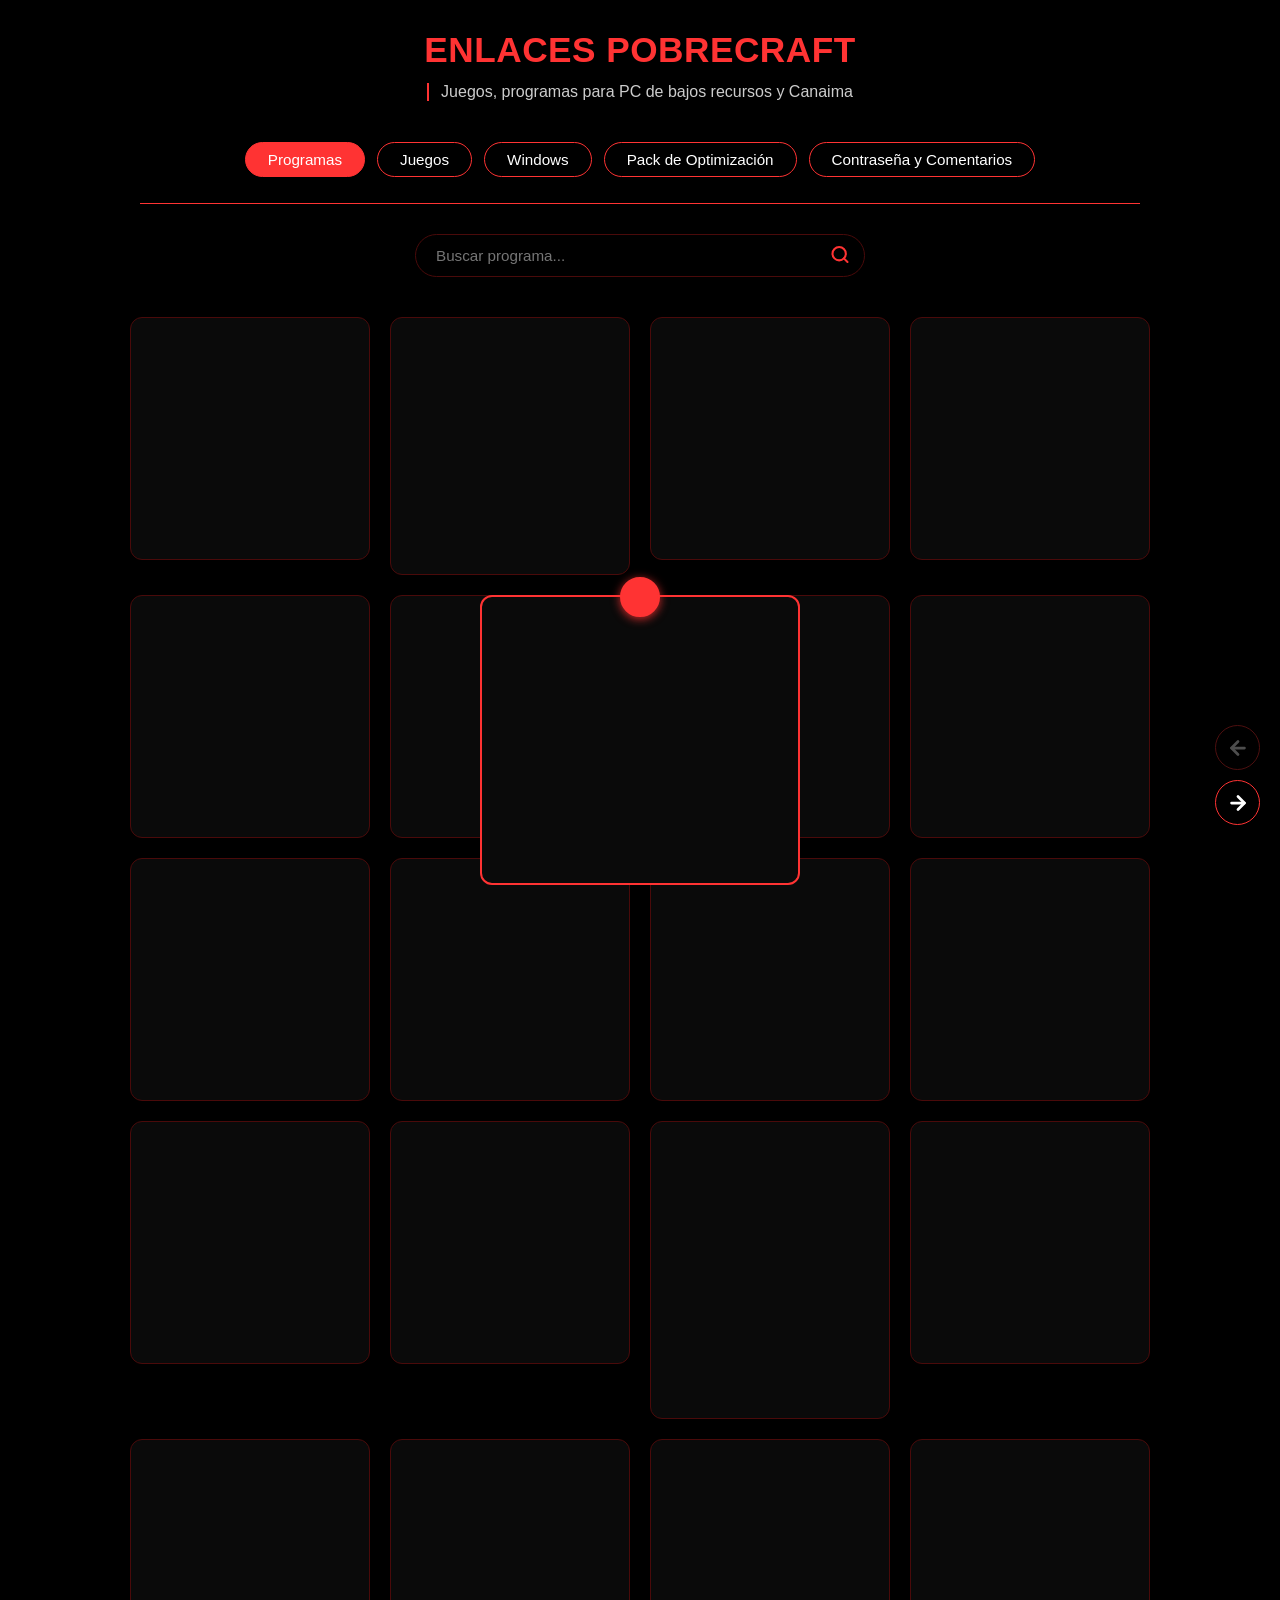
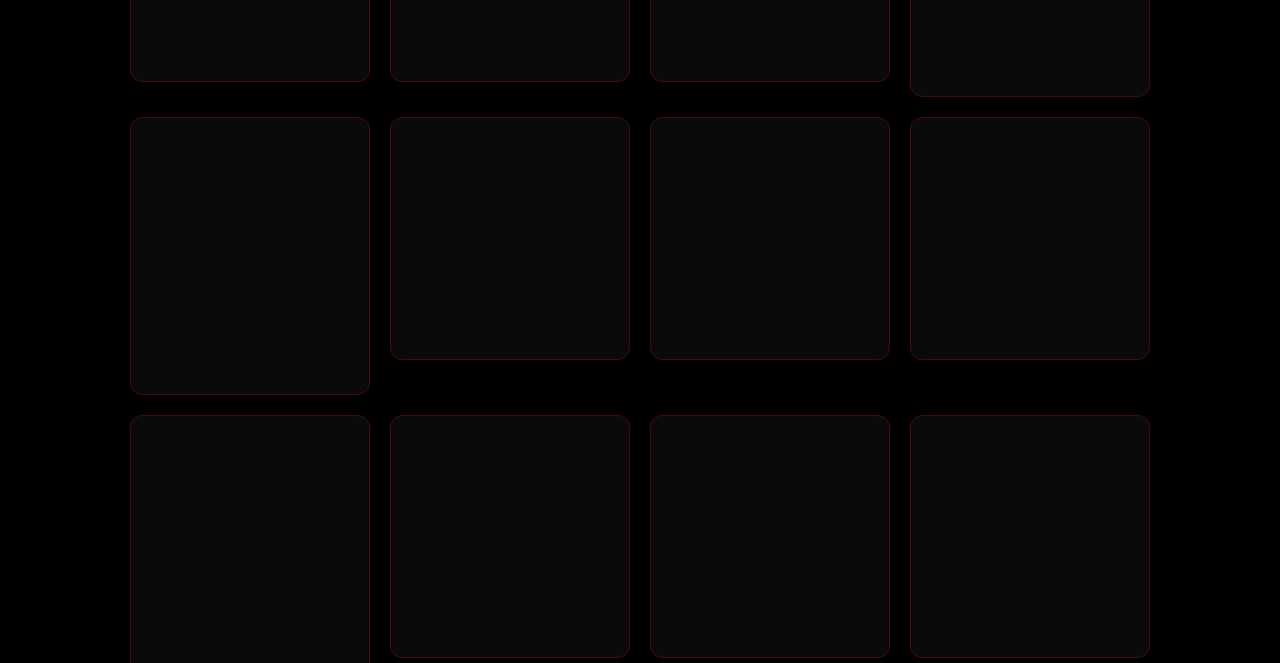
==== commit 55e542c9: "Update index.html" ====
--- a/index.html
+++ b/index.html
@@ -1,9 +1,59 @@
-<!doctype html><html lang=es><meta charset=UTF-8><meta content="width=device-width,initial-scale=1" name=viewport><meta content=0d13cf83eda717b4641b2964db756dd1c4024d02 name=0d13cf83eda717b4641b2964db756dd1c4024d02><title>Enlaces Pobrecraft, Juegos para PC de Bajos Recursos y Canaima</title><meta content="Descarga gratis juegos, programas, sistemas Windows y packs de optimización para la Canaima y PC de bajos recursos. Enlaces directos de MediaFire, Google Drive y Pixeldrain." name=description><meta content="pobrecraft, enlaces pobrecraft, juegos para pc de bajos recursos, juegos para canaima, programas livianos, windows lite, minios, optimizar pc, descargar juegos gratis, juegos de canaima viejos, pack de juegos flash para pc, windows 7 minios 32 bits, juegos para canaima, pack de juegos para pc, juegos para canaima letras rojas, descargar windows 7 minios" name=keywords><meta content=Pobrecraft name=author><meta content="index, follow, max-image-preview:large" name=robots><meta content=#000000 name=theme-color><meta content=" default-src 'self'; script-src 'self' 'unsafe-inline' https://cdn.jsdelivr.net https://cdnjs.cloudflare.com https://quarrelsomebitter.com; style-src 'self' 'unsafe-inline'; img-src 'self' data: https: https://quarrelsomebitter.com; media-src 'self' https: blob:; connect-src 'self' https://*.supabase.co wss://*.supabase.co https://cdn.jsdelivr.net https://cdnjs.cloudflare.com https://quarrelsomebitter.com; frame-src 'self' https://quarrelsomebitter.com https://*.a-ads.com; " http-equiv=Content-Security-Policy><link href=https://pobrecraft.qzz.io/ rel=canonical><meta content=website property=og:type><meta content="Enlaces Pobrecraft" property=og:site_name><meta content="?? Juegos y Programas para PC de Bajos Recursos y Canaima" property=og:title><meta content="Más de 100 juegos clásicos, programas livianos, Windows MiniOS y packs de optimización. Todo gratis y probado para PC patata y laptop del gobierno. ?? Link en los comentarios" property=og:description><meta content=https://pobrecraft.qzz.io/ property=og:url><meta content=https://pobrecraft.qzz.io/img/portada-pobrecraft.jpeg property=og:image><meta content=https://pobrecraft.qzz.io/img/portada-pobrecraft.jpeg property=og:image:secure_url><meta content=image/jpeg property=og:image:type><meta content=1024 property=og:image:width><meta content=1024 property=og:image:height><meta content="Enlaces Pobrecraft - Juegos y programas para PC de bajos recursos" property=og:image:alt><meta content=es_ES property=og:locale><link href=https://cdn.jsdelivr.net rel=preconnect crossorigin><link href=img/icon.webp rel=icon type=image/png><script type=application/ld+json>{
+<!DOCTYPE html>
+<html lang="es">
+<head>
+  <meta charset="UTF-8">
+  <meta name="viewport" content="width=device-width, initial-scale=1.0">
+    
+  <meta name="0d13cf83eda717b4641b2964db756dd1c4024d02" content="0d13cf83eda717b4641b2964db756dd1c4024d02" />
+
+  <!-- SEO: t穩tulo descriptivo con palabras clave (aprox. 60 caracteres) -->
+  <title>Enlaces Pobrecraft, Juegos para PC de Bajos Recursos y Canaima</title>
+  <meta name="description" content="Descarga gratis juegos, programas, sistemas Windows y packs de optimizaci籀n para la Canaima y PC de bajos recursos. Enlaces directos de MediaFire, Google Drive y Pixeldrain.">
+  <meta name="keywords" content="pobrecraft, enlaces pobrecraft, juegos para pc de bajos recursos, juegos para canaima, programas livianos, windows lite, minios, optimizar pc, descargar juegos gratis, juegos de canaima viejos, pack de juegos flash para pc, windows 7 minios 32 bits, juegos para canaima, pack de juegos para pc, juegos para canaima letras rojas, descargar windows 7 minios">
+  <meta name="author" content="Pobrecraft">
+  <meta name="robots" content="index, follow, max-image-preview:large">
+  <meta name="theme-color" content="#000000">
+<meta http-equiv="Content-Security-Policy" content="
+  default-src 'self';
+  script-src 'self' 'unsafe-inline' https://cdn.jsdelivr.net https://cdnjs.cloudflare.com https://quarrelsomebitter.com;
+  style-src 'self' 'unsafe-inline';
+  img-src 'self' data: https: https://quarrelsomebitter.com;
+  media-src 'self' https: blob:;
+  connect-src 'self' https://*.supabase.co wss://*.supabase.co https://cdn.jsdelivr.net https://cdnjs.cloudflare.com https://quarrelsomebitter.com;
+frame-src 'self' https://quarrelsomebitter.com https://*.a-ads.com;
+">
+
+  <!-- SEO: URL can籀nica -->
+  <link rel="canonical" href="https://pobrecraft.qzz.io/">
+
+<!-- Open Graph / Facebook / WhatsApp -->
+<meta property="og:type" content="website">
+<meta property="og:site_name" content="Enlaces Pobrecraft">
+<meta property="og:title" content="? Juegos y Programas para PC de Bajos Recursos y Canaima">
+<meta property="og:description" content="M獺s de 100 juegos cl獺sicos, programas livianos, Windows MiniOS y packs de optimizaci籀n. Todo gratis y probado para PC patata y laptop del gobierno. ?? Link en los comentarios">
+<meta property="og:url" content="https://pobrecraft.qzz.io/">
+<meta property="og:image" content="https://pobrecraft.qzz.io/img/portada-pobrecraft.jpeg">
+<meta property="og:image:secure_url" content="https://pobrecraft.qzz.io/img/portada-pobrecraft.jpeg">
+<meta property="og:image:type" content="image/jpeg">
+<meta property="og:image:width" content="1024">
+<meta property="og:image:height" content="1024">
+<meta property="og:image:alt" content="Enlaces Pobrecraft - Juegos y programas para PC de bajos recursos">
+<meta property="og:locale" content="es_ES">
+
+  <!-- Rendimiento: conexiones anticipadas -->
+  <link rel="preconnect" href="https://cdn.jsdelivr.net" crossorigin>
+  
+
+  <link rel="icon" type="image/png" href="img/icon.webp">
+
+  <!-- Datos estructurados -->
+  <script type="application/ld+json">
+  {
     "@context": "https://schema.org",
     "@type": "WebSite",
     "name": "Enlaces Pobrecraft",
     "url": "https://pobrecraft.qzz.io/",
-    "description": "Descarga gratis juegos, programas, sistemas Windows y packs de optimización para la Canaima y PC de bajos recursos.",
+    "description": "Descarga gratis juegos, programas, sistemas Windows y packs de optimizaci籀n para la Canaima y PC de bajos recursos.",
     "inLanguage": "es",
     "publisher": {
       "@type": "Organization",      "name": "Pobrecraft",
@@ -12,4 +62,551 @@
         "url": "https://pobrecraft.qzz.io/img/portada-pobrecraft.jpeg"
       }
     }
-  }</script><script>!function(){try{var a=navigator.hardwareConcurrency||2,e=navigator.deviceMemory||2;(a<=2||e<=2)&&document.documentElement.classList.add("low-power")}catch(a){}}()</script><style>:root{--bg-primary:#000000;--bg-secondary:#0a0a0a;--bg-input:#000000;--text-light:#ffffff;--text-muted:#cccccc;--text-dark:#888888;--red-main:#ff3333;--red-dark:#4a0a0a;--red-hover:#cc0000}*{margin:0;padding:0;box-sizing:border-box}body{background:var(--bg-primary);font-family:"Segoe UI",Tahoma,Arial,sans-serif;color:var(--text-light);padding:20px}body.modal-abierto{overflow:hidden!important}.container{max-width:1000px;margin:0 auto;text-align:center;padding:10px 20px 20px}.header h1{font-size:2.2rem;color:var(--red-main);font-weight:600;margin-bottom:8px;letter-spacing:.5px}.subheader{color:var(--text-muted);font-size:1rem;border-left:2px solid var(--red-main);padding-left:12px;display:inline-block;margin-top:5px}.tabs-container{margin:15px auto 30px;max-width:1000px}.tabs{display:flex;flex-wrap:wrap;justify-content:center;border-bottom:1px solid var(--red-main);padding-bottom:20px}.tab-label{background:var(--bg-primary);color:var(--text-light);border:1px solid var(--red-main);border-radius:50px;padding:8px 22px;margin:6px;cursor:pointer;font-weight:500;font-size:.95rem}.tab-label:hover{background:var(--red-dark)}input[type=radio]{display:none}#tab1:checked~.tabs-container .tabs .tab-label[for=tab1],#tab2:checked~.tabs-container .tabs .tab-label[for=tab2],#tab3:checked~.tabs-container .tabs .tab-label[for=tab3],#tab4:checked~.tabs-container .tabs .tab-label[for=tab4],#tab5:checked~.tabs-container .tabs .tab-label[for=tab5]{background:var(--red-main);color:#fff}.contenidos{max-width:1100px;margin:0 auto}.tab-content{display:none}#tab1:checked~.contenidos #contenido-programas,#tab2:checked~.contenidos #contenido-juegos,#tab3:checked~.contenidos #contenido-sistemas,#tab4:checked~.contenidos #contenido-pack-de-optimizacion,#tab5:checked~.contenidos #contenido-como-descargar{display:block}.search-wrapper{position:relative;width:100%;max-width:450px;margin:0 auto 30px}.search-input{width:100%;padding:12px 40px 12px 20px;background:var(--bg-input);border:1px solid var(--red-dark);color:var(--text-light);border-radius:50px;font-size:.95rem}.search-input:focus{border-color:var(--red-main);outline:0}.btn-buscar{position:absolute;right:15px;top:50%;transform:translateY(-50%);background:0 0;border:none;color:var(--red-main);cursor:pointer}.grid-cards{display:flex;flex-wrap:wrap;justify-content:center;min-height:80vh;align-items:flex-start}.card{background:var(--bg-secondary);border:1px solid var(--red-dark);border-radius:12px;padding:20px 15px;margin:10px;flex:1 1 210px;max-width:240px;display:flex;flex-direction:column;align-items:center;text-align:center;content-visibility:auto;contain-intrinsic-size:240px 260px}.card:hover{border-color:var(--red-main)}.card strong{font-size:1.05rem;color:var(--text-light);margin-bottom:15px;min-height:45px;display:flex;align-items:center;justify-content:center}.card h3{font-size:1.05rem;color:var(--text-light);margin-bottom:15px;min-height:45px;display:flex;align-items:center;justify-content:center;font-weight:700}.card img{width:90px;height:90px;object-fit:contain;margin-bottom:20px}.btn-descargar{background:var(--red-hover);color:#fff;text-decoration:none;font-weight:700;font-size:.85rem;padding:8px 24px;border-radius:50px;display:inline-block}.btn-descargar:hover{background:var(--red-main)}.oculto-busqueda,.oculto-pagina{display:none!important}.no-results{text-align:center;color:var(--text-muted);margin-top:20px;padding:20px}.paginacion-flotante{position:fixed;bottom:75px;right:20px;display:none;flex-direction:column;align-items:center;z-index:100005}.paginacion-flotante.activa{display:flex}.btn-flotante-pag,.btn-subir{background:var(--bg-primary);color:var(--text-light);width:45px;height:45px;border-radius:50%;border:1px solid var(--red-main);margin-top:10px;display:flex;align-items:center;justify-content:center;cursor:pointer}.btn-flotante-pag:hover,.btn-subir:hover{background:var(--red-main)}.btn-subir{position:fixed;bottom:20px;right:20px;display:none;z-index:100005}.sugerencias-box{position:absolute;top:48px;width:100%;background:var(--bg-secondary);border:1px solid var(--red-dark);border-radius:15px;z-index:1000;overflow:hidden;display:none;text-align:left}.sugerencia-item{padding:10px 20px;cursor:pointer;color:var(--text-muted);border-bottom:1px solid var(--red-dark)}.sugerencia-item:hover{background:var(--red-dark);color:var(--text-light)}.lista-simple{background:var(--bg-secondary);border-radius:15px;padding:20px;border:1px solid var(--red-dark)}.seccion-titulo{color:var(--red-main);font-size:1.8rem;margin:30px 0 20px 0;text-align:center}footer{text-align:center;margin-top:40px;padding:20px;color:var(--text-dark);font-size:.85rem}.caja-descarga{background:var(--bg-secondary);border:1px solid var(--red-dark);border-radius:2px;padding:20px 15px;max-width:650px;margin:1px auto;display:flex;flex-direction:column;align-items:center;text-align:center}#titulo-producto{color:var(--red-main);font-size:2.2rem;margin-bottom:5px;font-weight:700}.img-producto{width:150px;height:80px;object-fit:contain;border-radius:0;margin-bottom:8px;box-shadow:none}.btn-obtener .icon-servidor{width:64px;height:70px;margin-left:5px;object-fit:contain}.texto-info{color:var(--text-muted);font-size:1.1rem;margin-bottom:1px}.contenedor-enlace{margin:15px 0 25px 0;min-height:50px;display:flex;justify-content:center;align-items:center}.contador-texto{font-size:1.3rem;font-weight:700}.btn-obtener{background:#00c;color:#fff;text-decoration:none;font-weight:700;font-size:1.2rem;padding:12px 35px;border-radius:50px;display:flex;align-items:center;justify-content:center}.btn-obtener:hover{background:#00f}.btn-obtener .icon-servidor{width:40px;height:30px;margin-left:5px}.seccion-requisitos{width:100%;text-align:left;margin-top:15px;padding-top:20px;border-top:1px solid var(--red-dark);color:var(--text-light);line-height:1.6}.seccion-requisitos h3{color:var(--red-main);font-size:1.4rem;margin-bottom:15px}.seccion-requisitos b,.seccion-requisitos strong{color:var(--text-muted)}.btn-obtener.google{background:#0f9d58}.btn-obtener.google:hover{background:#0b8043}.btn-obtener.nada:hover{background:red}.btn-obtener.rojo{background:var(--red-hover)}.btn-obtener.rojo:hover{background:var(--red-main)}.btn-obtener.pixeldrain{background:#08c}.btn-obtener.pixeldrain:hover{background:#069}@media (max-width:768px){.header h1{font-size:1.8rem}.subheader{font-size:.95rem;border-left:none;padding-left:0;display:block;margin-top:10px}.tabs{flex-wrap:wrap;justify-content:center;border-bottom:none;padding-bottom:10px}.tab-label{flex:1 1 40%;text-align:center;margin:5px}.caja-descarga{margin:15px auto;padding:20px 15px;max-width:100%}}@media (max-width:480px){body{padding:10px}.header h1{font-size:1.5rem}.tab-label{flex:1 1 100%;margin:4px 0}.search-wrapper{max-width:100%}.search-input{padding:14px 45px 14px 20px;font-size:1rem}.card{flex:1 1 100%;max-width:100%;margin:10px 0}.paginacion-flotante{right:10px;bottom:65px}.btn-flotante-pag,.btn-subir{width:40px;height:40px;margin-top:8px}.btn-flotante-pag svg,.btn-subir svg{width:18px;height:18px}}.modal-overlay{position:fixed;top:0;left:0;width:100%;height:100%;background:rgba(0,0,0,.95);display:flex;justify-content:center;align-items:flex-start;padding:0;z-index:9999;overflow-y:auto}.modal-content.caja-descarga{position:relative;width:100%;min-height:100vh;height:auto;max-width:100%;max-height:none;border-radius:0;border:none;overflow:visible;margin:0;padding:50px 20px 30px 20px;box-sizing:border-box;display:flex;flex-direction:column;align-items:center;text-align:center;background:var(--bg-secondary)}.modal-close{position:fixed;top:15px;right:20px;background:rgba(255,255,255,.08);border:1px solid var(--red-main);color:var(--text-light);width:42px;height:42px;border-radius:50%;font-size:1.8rem;cursor:pointer;display:flex;align-items:center;justify-content:center;z-index:10000}.modal-close:hover{background:var(--red-main);color:#fff}.modal-content.modal-ampliado{width:100%;max-width:100%;min-height:100vh;height:auto;max-height:none;background:var(--bg-primary);border:none;border-radius:0;padding:30px 20px 100px;position:relative;justify-content:flex-start}.modal-content.modal-ampliado .modal-close{position:fixed;top:15px;right:20px;background:rgba(255,255,255,.08);border:none;width:40px;height:40px;border-radius:50%;color:var(--text-muted);font-size:1.6rem;display:flex;align-items:center;justify-content:center;z-index:10000}.modal-content.modal-ampliado .modal-close:hover{background:var(--red-main);color:#fff}.modal-header-horizontal{display:flex;align-items:center;justify-content:center;gap:25px;width:100%;margin-bottom:20px;flex-wrap:wrap}.modal-header-horizontal .img-producto{width:110px;height:110px;object-fit:contain;border-radius:15px;margin-bottom:0}.modal-header-horizontal #modal-titulo{font-size:2.3rem;color:var(--text-light);font-weight:700;margin:0;text-align:left}.modal-descripcion{background:0 0;border:none;width:100%;max-width:800px;padding:0;margin:10px auto 20px auto}.seccion-requisitos{width:100%;max-width:800px;margin:0 auto;border-top:none;padding-top:0;text-align:center}.seccion-requisitos h3{color:var(--text-light);font-size:1.1rem;margin-bottom:15px}.seccion-requisitos ul{list-style:none;padding:0;margin:0;display:grid;grid-template-columns:repeat(auto-fit,minmax(200px,1fr));gap:12px}.seccion-requisitos ul li{background:var(--bg-secondary);border:1px solid var(--red-dark);border-radius:6px;padding:12px 15px;font-size:.9rem;color:var(--text-light);display:flex;align-items:center;text-align:left}.seccion-requisitos ul li b,.seccion-requisitos ul li strong{color:var(--red-main);min-width:80px;margin-right:5px}.contenedor-enlace{margin:20px 0 15px 0}@media (max-width:768px),(max-height:600px){.modal-header-horizontal .img-producto{width:85px;height:85px}.modal-header-horizontal #modal-titulo{font-size:1.8rem}.modal-content.modal-ampliado{padding:20px 15px}.seccion-requisitos ul{grid-template-columns:1fr 1fr}}@media (max-width:480px){.seccion-requisitos ul{grid-template-columns:1fr}}body.modal-abierto .btn-subir,body.modal-abierto .paginacion-flotante{display:none!important}.contenedor-ads-fijo{position:fixed!important;bottom:15px!important;left:50%!important;transform:translateX(-50%)!important;width:320px!important;height:290px!important;max-width:calc(100vw - 30px)!important;background:var(--bg-secondary)!important;border:2px solid var(--red-main)!important;border-radius:12px!important;z-index:100000!important;display:flex!important;justify-content:center!important;align-items:center!important;overflow:visible!important;pointer-events:auto!important;box-shadow:0 6px 24px rgb(0 0 0 / .85)!important}#frame{width:300px!important;height:250px!important;max-width:100%!important;max-height:100%!important;overflow:hidden!important;display:flex!important;align-items:center!important;justify-content:center!important;position:relative!important}#frame>*{max-width:100%!important;max-height:100%!important}.ad-cerrar-btn{position:absolute!important;top:-20px!important;left:50%!important;transform:translateX(-50%)!important;background:var(--red-main)!important;border:2px solid var(--red-main)!important;border-radius:50%!important;width:40px!important;height:40px!important;display:flex!important;justify-content:center!important;align-items:center!important;cursor:pointer!important;color:#fff!important;z-index:100002!important;pointer-events:auto!important;box-shadow:0 2px 10px rgb(255 51 51 / .8)!important;transition:transform .15s ease,background .15s ease!important}.ad-cerrar-btn:hover{background:#f55!important;border-color:#f55!important;transform:translateX(-50%) scale(1.1)!important}.comentarios-seccion{max-width:600px;margin:0 auto;text-align:left}.comentario-formulario{display:flex;flex-direction:column;gap:14px;background:var(--bg-secondary);border:1px solid var(--red-dark);padding:20px;border-radius:14px}.comentario-avatar-preview-wrap{display:flex;align-items:center;gap:15px}.comentario-avatar-img{width:55px;height:55px;border-radius:8px;object-fit:cover;flex-shrink:0}.btn-subir-avatar:hover{background:var(--red-dark);border-color:var(--red-main)}.avatar-tip{font-size:.75rem;color:var(--text-dark)}.lista-comentarios{display:flex;flex-direction:column;gap:12px;margin-top:10px}.comentario-swipe-wrap{position:relative}.comentario-swipe-icon{position:absolute;top:0;left:0;bottom:0;width:60px;display:flex;align-items:center;justify-content:center;color:var(--red-main);opacity:0;z-index:0;pointer-events:none}.comentario-tarjeta{display:flex;gap:14px;background:0 0;border:none;border-radius:0;padding:8px 0;transition:opacity .2s ease,transform .2s ease;position:relative;z-index:1;touch-action:pan-y}.comentario-tarjeta.arrastrando{transition:none;cursor:grabbing}.comentario-tarjeta-avatar{width:44px;height:44px;border-radius:50%;object-fit:cover;background:#000;flex-shrink:0}.comentario-tarjeta-avatar-reply{width:34px;height:34px}.comentario-tarjeta-contenido{display:flex;flex-direction:column;gap:5px;width:100%;align-items:flex-start}.comentario-tarjeta-header{display:flex;justify-content:space-between;align-items:center;flex-wrap:wrap;gap:8px}.comentario-autor{color:var(--red-main);font-size:.95rem}.comentario-fecha{color:var(--text-dark);font-size:.75rem}.comentario-mensaje{color:var(--text-muted);font-size:.9rem;line-height:1.4;word-break:break-word}.comentario-mensaje-imagen{max-width:100%;max-height:280px;border-radius:10px;margin-top:8px;margin-left:0;margin-right:0;display:block;object-fit:contain}.comentario-acciones{display:flex;gap:14px;margin-top:4px}.btn-responder-texto{background:0 0;border:none;color:var(--text-dark);font-size:.8rem;font-weight:700;cursor:pointer;padding:0}.btn-responder-texto:hover{color:var(--red-main)}.comentario-respuestas-lista{margin:10px 0 0 58px;display:flex;flex-direction:column;gap:10px;border-left:none;padding-left:0}@media (max-width:480px){.comentario-respuestas-lista{margin-left:30px}}.comentario-respuesta-caja{display:none;margin:10px 0 4px 0;gap:10px}.comentario-respuesta-caja.activa{display:flex;align-items:flex-start;animation:comentario-respuesta-aparecer .15s ease}@keyframes comentario-respuesta-aparecer{from{opacity:0;transform:translateY(-4px)}to{opacity:1;transform:translateY(0)}}.comentario-respuesta-caja img{width:32px;height:32px;border-radius:50%;object-fit:cover;background:#000;flex-shrink:0;margin-top:2px}.form-respuesta{flex:1;min-width:0}.comentario-respuesta-input-wrap{display:flex;flex-direction:column;gap:8px}.comentario-respuesta-nombre{background:var(--bg-input);border:none;border-bottom:1px solid var(--red-dark);color:var(--text-light);font-size:.8rem;padding:4px 2px;max-width:220px}.comentario-respuesta-nombre:focus{outline:0;border-bottom-color:var(--red-main)}.comentario-respuesta-textarea{width:100%;background:var(--bg-input);border:none;border-bottom:2px solid var(--red-dark);color:var(--text-light);padding:6px 2px;font-size:.9rem;resize:none;font-family:inherit}.comentario-respuesta-textarea:focus{outline:0;border-bottom-color:var(--red-main)}.comentario-respuesta-acciones{display:flex;align-items:center;gap:8px}.btn-adjuntar-imagen{display:flex;align-items:center;justify-content:center;width:34px;height:34px;border-radius:50%;border:1px solid var(--red-dark);color:var(--text-light);cursor:pointer;flex-shrink:0}.btn-adjuntar-imagen:hover{border-color:var(--red-main);color:var(--red-main)}.btn-respuesta-cancelar,.btn-respuesta-enviar{border-radius:20px;padding:6px 16px;font-size:.85rem;font-weight:600;cursor:pointer;border:none}.btn-respuesta-cancelar{background:0 0;color:var(--text-muted)}.btn-respuesta-cancelar:hover{color:var(--text-light)}.btn-respuesta-enviar{background:var(--red-hover);color:#fff}.btn-respuesta-enviar:hover{background:var(--red-main)}.btn-respuesta-enviar:disabled{opacity:.6;cursor:default}.comentario-imagen-adjunta-wrap{display:flex;align-items:center;gap:12px}.comentario-imagen-preview-wrap{display:none;position:relative;width:70px}.comentario-imagen-preview-wrap.activa{display:inline-block}.comentario-imagen-preview{width:70px;height:70px;object-fit:cover;border-radius:8px;display:block}.btn-quitar-imagen{position:absolute;top:-8px;right:-8px;width:22px;height:22px;border-radius:50%;background:var(--bg-primary);border:1px solid var(--red-main);color:#fff;display:flex;align-items:center;justify-content:center;cursor:pointer;font-size:.9rem;line-height:1;padding:0}.comentarios-header-row{display:flex;align-items:center;justify-content:space-between;gap:10px;position:relative;margin:25px 0 15px}.comentarios-titulo{color:var(--text-light);margin:0;text-align:left;border-left:3px solid var(--red-main);padding-left:10px}.btn-notificaciones{position:relative;background:0 0;border:1px solid var(--red-dark);color:var(--text-light);width:38px;height:38px;border-radius:50%;display:none;align-items:center;justify-content:center;cursor:pointer;flex-shrink:0}.btn-notificaciones:hover{border-color:var(--red-main);color:var(--red-main)}.badge-notificaciones{position:absolute;top:-4px;right:-4px;background:var(--red-main);color:#fff;font-size:.65rem;font-weight:700;min-width:16px;height:16px;border-radius:8px;display:none;align-items:center;justify-content:center;padding:0 4px}.panel-notificaciones{display:none;position:absolute;top:110%;right:0;width:280px;max-height:320px;overflow-y:auto;background:var(--bg-secondary);border:1px solid var(--red-dark);border-radius:12px;padding:6px;z-index:500}.panel-notificaciones.activo{display:block}.notificacion-item{padding:10px;border-bottom:1px solid #1f1f1f;font-size:.8rem;color:var(--text-muted);cursor:pointer;text-align:left;border-radius:8px}.notificacion-item:last-child{border-bottom:none}.notificacion-item:hover{background:#151515}.notificacion-item strong{color:var(--red-main)}.notificacion-vacia{text-align:center;color:var(--text-dark);font-size:.8rem;padding:14px}@media (max-width:480px){.comentario-respuestas-lista{margin-left:30px;padding-left:10px}}.respuesta-status{color:var(--red-main);font-size:.8rem;min-height:1em}.toast-notificacion{position:fixed;top:20px;left:50%;transform:translateX(-50%);width:calc(100% - 40px);max-width:380px;background:var(--bg-secondary);border:1px solid var(--red-main);border-radius:12px;padding:12px 16px;color:var(--text-muted);font-size:.9rem;text-align:left;cursor:pointer;z-index:100010;animation:comentario-respuesta-aparecer .2s ease}.toast-notificacion strong{color:var(--red-main)}.btn-ver-respuestas{display:inline-flex;align-items:center;gap:6px;margin:8px 0 4px 58px;background:0 0;border:none;color:var(--red-main);font-size:.85rem;font-weight:700;cursor:pointer;padding:6px 12px;border-radius:20px;transition:background .2s;width:fit-content}.btn-ver-respuestas:hover{background:rgba(255,51,51,.1)}.btn-ver-respuestas svg{transition:transform .2s ease}.btn-ver-respuestas.activo svg{transform:rotate(180deg)}@media (max-width:480px){.btn-ver-respuestas{margin-left:30px}}.comentario-avatar-img{width:55px;height:55px;border-radius:8px;object-fit:contain;background:0 0;flex-shrink:0;display:block}.comentario-tarjeta-avatar{width:44px;height:44px;border-radius:8px;object-fit:contain;background:0 0;flex-shrink:0;display:block}.comentario-tarjeta-avatar-reply{width:34px;height:34px}.comentario-respuesta-caja img{width:32px;height:32px;border-radius:6px;object-fit:contain;background:0 0;flex-shrink:0;margin-top:2px;display:block}.comentario-avatar-img{padding:2px}.comentario-tarjeta-avatar{padding:2px}.comentario-respuesta-caja img{padding:2px}.comentario-referencia{display:inline-block;font-size:.75rem;color:var(--red-main);background:rgba(255,51,51,.08);border-left:2px solid var(--red-main);padding:3px 8px;border-radius:4px;margin-bottom:4px;font-weight:600}.comentario-referencia strong{color:#f66;font-weight:700}.input-nombre-wrapper{position:relative;width:100%}.input-nombre-wrapper .search-input{padding-right:48px}.btn-editar-nombre{position:absolute;right:10px;top:50%;transform:translateY(-50%);background:0 0;border:none;color:var(--text-dark);cursor:pointer;padding:7px;border-radius:50%;display:flex;align-items:center;justify-content:center;transition:color .2s,background .2s}.btn-editar-nombre:hover{color:var(--red-main);background:rgba(255,51,51,.1)}.btn-voto{display:inline-flex;align-items:center;gap:4px;background:0 0;border:none;color:var(--text-dark);cursor:pointer;padding:4px 8px;border-radius:20px;font-size:.85rem;font-weight:600;transition:background .2s,color .2s}.btn-voto:hover{background:rgba(255,255,255,.06);color:var(--text-light)}.btn-voto .icono-voto{display:flex;align-items:center;justify-content:center}.btn-voto .icono-voto svg{width:18px;height:18px;display:block}.btn-voto .contador-voto{font-size:.8rem;color:var(--text-muted)}.btn-borrar-comentario{background:0 0;border:none;color:var(--text-dark);cursor:pointer;padding:5px;border-radius:50%;display:inline-flex;align-items:center;justify-content:center;margin-left:auto;transition:color .2s,background .2s}.btn-borrar-comentario:hover{color:var(--red-main);background:rgba(255,51,51,.1)}.btn-adjuntar-gif{background:0 0;color:var(--text-light);font-weight:700}.btn-adjuntar-gif:hover{border-color:var(--red-main);color:var(--red-main)}.comentario-imagen-adjunta-wrap::after{content:"GIF máx 2 MB";font-size:.7rem;color:var(--text-dark);margin-left:auto}.comentario-mensaje-gif{max-width:100%;max-height:280px;border-radius:10px;margin-top:8px;display:block;object-fit:contain}#comment-email{max-width:100%}#comment-form{max-width:550px;margin-left:auto;margin-right:auto;margin-top:40px}.lista-comentarios{display:flex;flex-direction:column;gap:18px;margin-top:10px}video.comentario-mensaje-gif{max-width:100%;max-height:280px;border-radius:10px;margin-top:8px;display:block;object-fit:contain;background:#000}video.comentario-imagen-preview{width:70px;height:70px;object-fit:cover;border-radius:8px;display:block;background:#000}.btn-adjuntar-video{background:0 0;color:var(--text-light);font-weight:700}.btn-adjuntar-video:hover{border-color:#08c;color:#08c}.video-wrap{position:relative;display:block;width:100%;max-width:480px;line-height:0;cursor:pointer;margin-top:8px;border-radius:10px;overflow:hidden}video.video-reproducible{display:block;max-width:100%;width:100%;max-height:480px;border-radius:10px;background:#000;cursor:pointer;object-fit:contain}.video-wrap::after{content:"";position:absolute;top:50%;left:50%;transform:translate(-50%,-50%) scale(.9);width:54px;height:54px;background-color:rgba(0,0,0,.55);background-image:url("data:image/svg+xml;utf8,<svg xmlns='http://www.w3.org/2000/svg' viewBox='0 0 24 24' fill='%23ffffff'><polygon points='8,5 19,12 8,19'/></svg>");background-size:26px 26px;background-repeat:no-repeat;background-position:56% 50%;border-radius:50%;pointer-events:none;opacity:0;transition:opacity .15s ease,transform .15s ease;z-index:2}.video-wrap[data-paused=true]::after{opacity:1;transform:translate(-50%,-50%) scale(1)}.video-wrap:hover::after{opacity:1;transform:translate(-50%,-50%) scale(1)}.video-wrap[data-paused=false]::after{content:"";background-image:url("data:image/svg+xml;utf8,<svg xmlns='http://www.w3.org/2000/svg' viewBox='0 0 24 24' fill='%23ffffff'><rect x='6' y='5' width='4' height='14' rx='1'/><rect x='14' y='5' width='4' height='14' rx='1'/></svg>");background-size:22px 22px;background-repeat:no-repeat;background-position:center;font-size:0;padding-left:0}.video-wrap[data-paused=false]:not(:hover)::after{opacity:0;transform:translate(-50%,-50%) scale(.9)}.comentario-swipe-wrap{content-visibility:auto;contain-intrinsic-size:90px}.seo-banner{background:var(--bg-secondary);border:1px solid var(--red-dark);border-radius:12px;padding:15px 20px;margin:0 auto 30px auto;max-width:800px;color:var(--text-muted);font-size:.9rem;line-height:1.6;text-align:center}.seo-banner strong{color:var(--text-light)}.seo-banner{position:relative;padding-right:40px}.btn-cerrar-seo{position:absolute;top:5px;right:10px;background:0 0;border:none;color:var(--text-dark);font-size:1.5rem;font-weight:700;cursor:pointer;line-height:1;padding:0;transition:color .2s}.btn-cerrar-seo:hover{color:var(--red-main)}.comment-video-container{position:relative;width:100%;max-width:480px;margin-top:8px;border-radius:10px;overflow:hidden;background:#000;cursor:pointer;min-height:180px}.video-thumbnail{position:relative;width:100%;padding-top:56.25%;background:#111}.video-poster{position:absolute;top:0;left:0;width:100%;height:100%;object-fit:cover;display:block}.video-play-icon{position:absolute;top:50%;left:50%;transform:translate(-50%,-50%);width:64px;height:64px;background:rgb(0 0 0 / .6);border-radius:50%;display:flex;align-items:center;justify-content:center;transition:background .2s,transform .2s;pointer-events:none}.video-thumbnail:hover .video-play-icon{background:rgb(255 51 51 / .9);transform:translate(-50%,-50%) scale(1.1)}.video-loading-overlay{position:absolute;top:0;left:0;width:100%;height:100%;background:rgb(0 0 0 / .85);display:flex;flex-direction:column;align-items:center;justify-content:center;z-index:10}.circular-progress{position:relative;width:100px;height:100px;display:flex;align-items:center;justify-content:center}.progress-ring{position:absolute;top:0;left:0;transform:rotate(-90deg)}.progress-ring__circle{transition:stroke-dashoffset .1s linear}.cancel-loading-btn{position:absolute;background:0 0;border:none;color:#fff;font-size:24px;cursor:pointer;width:40px;height:40px;display:flex;align-items:center;justify-content:center;border-radius:50%;transition:background .2s;z-index:11}.cancel-loading-btn:hover{background:rgb(255 255 255 / .2)}.progress-percentage{margin-top:10px;color:#fff;font-size:14px;font-weight:600;text-align:center;z-index:11}.comment-video{width:100%;display:block;max-height:480px;background:#000}.comentario-tarjeta{position:relative}.comentario-tarjeta.comentario-propio::after{content:"Tú";position:absolute;top:0;right:0;font-size:.6rem;font-weight:700;color:#0f9d58;background:rgb(15 157 88 / .15);padding:2px 6px;border-radius:4px;letter-spacing:.5px}.comentario-tarjeta.arrastrando{will-change:transform}.comentario-mensaje-gif,.video-reproducible{transform:translateZ(0)}html.low-power *,html.low-power ::after,html.low-power ::before{animation-duration:0s!important;animation-iteration-count:1!important;animation-delay:0s!important;transition-duration:50ms!important;transition-delay:0s!important}html.low-power .card:hover{border-color:var(--red-dark)!important}html.low-power .btn-descargar:hover{background:var(--red-hover)!important}html.low-power .btn-obtener.google:hover,html.low-power .btn-obtener.pixeldrain:hover,html.low-power .btn-obtener.rojo:hover,html.low-power .btn-obtener:hover{background:inherit!important}html.low-power .contenedor-ads-fijo{box-shadow:none!important}html.low-power .modal-overlay{background:#0a0a0a!important}html.low-power .toast-notificacion{animation:none!important}.contenedor-ads-fijo{position:fixed!important;bottom:15px!important;left:50%!important;transform:translateX(-50%)!important;width:320px!important;height:290px!important;max-width:calc(100vw - 30px)!important;background:var(--bg-secondary)!important;border:2px solid var(--red-main)!important;border-radius:12px!important;z-index:100000!important;display:flex!important;justify-content:center!important;align-items:center!important;overflow:visible!important;pointer-events:auto!important;box-shadow:0 6px 24px rgb(0 0 0 / .85)!important}.ad-cerrar-btn{position:absolute!important;top:-20px!important;left:50%!important;transform:translateX(-50%)!important;background:var(--red-main)!important;border:2px solid var(--red-main)!important;border-radius:50%!important;width:40px!important;height:40px!important;display:flex!important;justify-content:center!important;align-items:center!important;cursor:pointer!important;color:#fff!important;z-index:100002!important;pointer-events:auto!important;box-shadow:0 2px 10px rgb(255 51 51 / .8)!important;transition:transform .15s ease,background .15s ease!important}.ad-cerrar-btn:hover{background:#f55!important;border-color:#f55!important;transform:translateX(-50%) scale(1.1)!important}.comentario-mensaje{white-space:pre-wrap}.comentario-mensaje a{color:#3b82f6;text-decoration:underline;word-break:break-all}.imagenes-multiples-wrap{display:flex;flex-direction:column;gap:8px;margin-top:8px}.btn-ver-mas-imagenes{background:var(--bg-input);border:1px solid var(--red-dark);color:var(--text-light);padding:6px 12px;border-radius:8px;font-size:.8rem;cursor:pointer;width:fit-content;transition:background .2s}.btn-ver-mas-imagenes:hover{background:var(--red-dark)}.contenedor-imagenes-ocultas{display:none;flex-direction:column;gap:8px}.loading-spinner{display:flex;flex-direction:column;align-items:center;justify-content:center;width:100%;padding:60px 20px;min-height:220px;box-sizing:border-box}.spinner{width:46px;height:46px;border:4px solid rgb(255 51 51 / .15);border-top-color:var(--red-main);border-radius:50%;animation:spinner-rotate .85s linear infinite;will-change:transform;transform:translateZ(0);backface-visibility:hidden}@keyframes spinner-rotate{from{transform:translateZ(0) rotate(0)}to{transform:translateZ(0) rotate(360deg)}}.loading-spinner p{color:var(--text-muted);font-size:.95rem;margin-top:16px;letter-spacing:.5px;font-weight:500}html.low-power .spinner{animation-duration:.85s!important;animation-iteration-count:infinite!important;animation-delay:0s!important}</style><link href=link.json rel=preload as=fetch crossorigin><link href=tarjetas-datos.js rel=preload as=script><script defer src=https://cdnjs.cloudflare.com/ajax/libs/dompurify/3.0.6/purify.min.js></script><script defer src=tarjetas-datos.js></script><script defer src=enlaces.js></script><header class=container><div class=header><h1>ENLACES POBRECRAFT</h1><p class=subheader>Juegos, programas para PC de bajos recursos y Canaima</div></header><input id=tab1 type=radio name=tabs checked> <input id=tab2 type=radio name=tabs> <input id=tab3 type=radio name=tabs> <input id=tab4 type=radio name=tabs> <input id=tab5 type=radio name=tabs><nav aria-label="Categorías de descargas" class=tabs-container><div class=tabs><label class=tab-label for=tab1>Programas</label> <label class=tab-label for=tab2>Juegos</label> <label class=tab-label for=tab3>Windows</label> <label class=tab-label for=tab4>Pack de Optimización</label> <label class=tab-label for=tab5>Contrase?a y Comentarios</label></div></nav><main class=contenidos><div class=tab-content id=contenido-programas><div class=search-box><div class=search-wrapper><input id=searchProgramas class=search-input placeholder="Buscar programa..."> <button class=btn-buscar id=btnSearchProgramas><svg fill=none height=20 stroke=currentColor stroke-linecap=round stroke-linejoin=round stroke-width=2.5 viewBox="0 0 24 24" width=20><circle cx=11 cy=11 r=8></circle><line x1=21 x2=16.65 y1=21 y2=16.65></line></svg></button></div></div><div class=grid-cards id=programas-grid><div class=loading-spinner aria-live=polite role=status><div class=spinner aria-hidden=true></div><p>Cargando...</div></div><div class=no-results id=noResultsProgramas style=display:none><svg fill=none height=40 stroke=#ef4444 stroke-linecap=round stroke-linejoin=round stroke-width=2.5 viewBox="0 0 24 24" width=40 style="display:block;margin:0 auto 10px"><path d="M9.09 9a3 3 0 0 1 5.83 1c0 2-3 3-3 3"></path><line x1=12 x2=12.01 y1=17 y2=17></line></svg> No se encontraron programas con ese nombre</div></div><div class=tab-content id=contenido-juegos><div class=search-box><div class=search-wrapper><input id=searchJuegos class=search-input placeholder="Buscar juego..."> <button class=btn-buscar id=btnSearchJuegos><svg fill=none height=20 stroke=currentColor stroke-linecap=round stroke-linejoin=round stroke-width=2.5 viewBox="0 0 24 24" width=20><circle cx=11 cy=11 r=8></circle><line x1=21 x2=16.65 y1=21 y2=16.65></line></svg></button></div><div class=seo-banner id=seo-banner-juegos><button class=btn-cerrar-seo id=btn-cerrar-seo type=button aria-label=Cerrar title=Cerrar>×</button> Descarga los mejores <strong>juegos clásicos para PC de bajos recursos</strong>. Probamos cada juego para asegurar su compatibilidad con Windows xp, Windows 7, netbooks y Canaimas.<h3>Ojo:</h3>Cada equipo es distinto, así que siempre revisa los requisitos mínimos antes de descargar para confirmar que corra en tu PC. Encuentra clásicos como PES 5, GTA San Andreas, FIFA 06 y Red Alert 2, con enlaces directos a MediaFire, Google Drive y Pixeldrain.</div></div><div class=grid-cards id=juegos-grid><div class=loading-spinner aria-live=polite role=status><div class=spinner aria-hidden=true></div><p>Cargando...</div></div><div class=no-results id=noResultsJuegos style=display:none><svg fill=none height=40 stroke=#ef4444 stroke-linecap=round stroke-linejoin=round stroke-width=2.5 viewBox="0 0 24 24" width=40 style="display:block;margin:0 auto 10px"><path d="M9.09 9a3 3 0 0 1 5.83 1c0 2-3 3-3 3"></path><line x1=12 x2=12.01 y1=17 y2=17></line></svg> No se encontraron juegos con ese nombre</div></div><div class=tab-content id=contenido-sistemas><div class=search-box><div class=search-wrapper><input id=searchWindows class=search-input placeholder="Buscar Windows..."> <button class=btn-buscar id=btnSearchWindows><svg fill=none height=20 stroke=currentColor stroke-linecap=round stroke-linejoin=round stroke-width=2.5 viewBox="0 0 24 24" width=20><circle cx=11 cy=11 r=8></circle><line x1=21 x2=16.65 y1=21 y2=16.65></line></svg></button></div></div><div class=no-results id=noResultsWindows style=display:none><svg fill=none height=40 stroke=#ef4444 stroke-linecap=round stroke-linejoin=round stroke-width=2.5 viewBox="0 0 24 24" width=40 style="display:block;margin:0 auto 10px"><path d="M9.09 9a3 3 0 0 1 5.83 1c0 2-3 3-3 3"></path><line x1=12 x2=12.01 y1=17 y2=17></line></svg> No se encontraron sistemas con ese nombre</div><div class=grid-cards id=windows-grid><div class=loading-spinner aria-live=polite role=status><div class=spinner aria-hidden=true></div><p>Cargando...</div></div></div><div class=tab-content id=contenido-pack-de-optimizacion><div class=grid-cards id=optimizacion-grid><div class=loading-spinner aria-live=polite role=status><div class=spinner aria-hidden=true></div><p>Cargando...</div></div></div><div class=tab-content id=contenido-como-descargar><h2 class=seccion-titulo>Contrase?a y Comentarios</h2><div class=lista-simple style="max-width:500px;margin:0 auto;text-align:center"><p>La contrase?a de cada archivo es:<h3>pobrecraft</h3><p><p style=margin-top:15px>Si quieres juegos y optimizaciones para tu canaima, mi canal de YouTube:</p><a class=btn-descargar href=https://www.youtube.com/@EnlacesPobrecraft rel="noopener noreferrer" style=background:red;margin-top:10px;margin-bottom:20px target=_blank>CANAL POBRECRAFT</a></div><form class=comentario-formulario id=comment-form><div class=comentario-avatar-preview-wrap><img alt=Avatar class=comentario-avatar-img id=avatar-preview src=canaima3-1.png><div class=avatar-input-container><label class=btn-subir-avatar for=input-avatar>Cambiar foto de perfil</label> <input id=input-avatar type=file style=display:none accept=image/*> <span class=avatar-tip>Si no seleccionas una, se usará la Canaima por defecto</span></div></div><input id=comment-name style=max-width:100% class=search-input maxlength=40 placeholder="Tu Nombre o Apodo" required><div id=contenedor-verificacion style=width:100%;margin-bottom:10px><div id=bloque-email style=display:flex;gap:10px;align-items:center;width:100%><input id=comment-email type=email style=flex:1 class=search-input maxlength=80 placeholder="Tu Gmail (para proteger tu cuenta)"> <button class=btn-descargar id=btn-enviar-otp type=button style="padding:12px 15px;border-radius:50px;border:none;white-space:nowrap">Verificar</button></div><div id=bloque-otp style="display:none;flex-direction:column;gap:10px;background:rgba(255,51,51,.05);padding:15px;border-radius:12px;border:1px dashed var(--red-main)"><p style=font-size:.85rem;color:var(--text-muted);margin:0>Te enviamos un código a <strong id=email-mostrado style=color:var(--text-light)></strong><div style=display:flex;gap:10px><input id=input-otp style=flex:1;text-align:center;letter-spacing:5px;font-weight:700 class=search-input maxlength=8 placeholder="Código de verificación"> <button class=btn-descargar id=btn-confirmar-otp type=button style="padding:12px 15px;border-radius:50px;border:none;background:#0f9d58">Confirmar</button></div><button class=btn-respuesta-cancelar id=btn-cancelar-otp type=button style=font-size:.8rem;text-align:left;padding:0>Cancelar y usar otro correo</button></div><div id=bloque-verificado style="display:none;align-items:center;gap:10px;background:rgba(15,157,88,.1);padding:12px 15px;border-radius:12px;border:1px solid #0f9d58"><svg fill=none height=24 stroke=#0f9d58 stroke-linecap=round stroke-linejoin=round stroke-width=3 viewBox="0 0 24 24" width=24 style=flex-shrink:0><polyline points="20 6 9 17 4 12"></polyline></svg> <span style=font-size:.9rem;color:#0f9d58;font-weight:700>Correo verificado: <span id=email-verificado-texto></span></span></div></div><textarea class=search-input id=comment-text maxlength=1000 placeholder="Escribe tu comentario o enlace caído..." required style=max-width:100%;min-height:90px;resize:vertical;border-radius:12px;padding:12px;font-family:inherit></textarea><div class=comentario-imagen-adjunta-wrap><label class=btn-adjuntar-imagen for=input-imagen-comentario aria-label="Adjuntar imagen" title="Adjuntar imagen"><svg fill=none height=18 stroke=currentColor stroke-linecap=round stroke-linejoin=round stroke-width=2 viewBox="0 0 24 24" width=18><rect height=18 rx=3 width=18 x=3 y=3></rect><circle cx=8.5 cy=9.5 r=1.5></circle><path d="M21 15l-5-5-6 6"></path></svg></label> <input id=input-imagen-comentario type=file style=display:none accept=image/* multiple> <label class="btn-adjuntar-imagen btn-adjuntar-gif" for=input-gif aria-label="A?adir GIF" title="A?adir GIF (máx 2 MB)"><svg fill=none height=18 stroke=currentColor stroke-linecap=round stroke-linejoin=round stroke-width=2 viewBox="0 0 24 24" width=18><rect height=18 rx=3 width=18 x=3 y=3></rect><text fill=currentColor font-size=8 font-weight=bold stroke=none x=7 y=16>GIF</text></svg></label> <input id=input-gif type=file style=display:none accept=image/gif,video/webm,video/mp4> <label class="btn-adjuntar-imagen btn-adjuntar-video" for=input-video aria-label="A?adir video" title="A?adir video (máx 15 MB)"><svg fill=none height=18 stroke=currentColor stroke-linecap=round stroke-linejoin=round stroke-width=2 viewBox="0 0 24 24" width=18><polygon points="23 7 16 12 23 17 23 7"></polygon><rect height=14 rx=2 width=15 x=1 y=5 ry=2></rect></svg></label> <input id=input-video type=file style=display:none accept=video/mp4,video/webm><div class=comentario-imagen-preview-wrap id=preview-imagen-comentario-wrap><img alt="Imagen adjunta" class=comentario-imagen-preview id=preview-imagen-comentario> <button class=btn-quitar-imagen id=btn-quitar-imagen-comentario type=button aria-label="Quitar imagen">×</button></div><div class=comentario-imagen-preview-wrap id=preview-gif-wrap><img alt="GIF adjunto" class=comentario-imagen-preview id=preview-gif style=display:none><video autoplay class=comentario-imagen-preview id=preview-gif-video loop muted playsinline style=display:none></video><button class=btn-quitar-imagen id=btn-quitar-gif type=button aria-label="Quitar GIF">×</button></div></div><div class=panel-gif id=panel-gif style=display:none><input id=input-gif-url type=url class=search-input placeholder="Pega el enlace directo del GIF (ej: https://media.giphy.com/media/.../giphy.gif)"><div class=panel-gif-acciones><button class=btn-respuesta-cancelar id=btn-cancelar-gif type=button>Cancelar</button> <button class=btn-descargar id=btn-confirmar-gif type=button>A?adir GIF</button></div><p class=panel-gif-ayuda>Desde Giphy o Tenor, haz clic derecho sobre el GIF → "Copiar dirección de la imagen" y pégala aquí.</div><button class=btn-descargar id=btn-enviar-comentario type=submit style=border:none;cursor:pointer;width:100%;font-size:1rem;text-align:center>Publicar Comentario</button></form><p style=text-align:center;margin-top:10px;font-weight:700;font-size:.9rem id=comment-status><div class=comentarios-lista-wrap><div class=comentarios-header-row><h4 class=comentarios-titulo>Comentarios de la comunidad</h4><button class=btn-notificaciones id=btn-notificaciones type=button aria-label=Notificaciones title=Notificaciones><svg fill=none height=18 stroke=currentColor stroke-linecap=round stroke-linejoin=round stroke-width=2 viewBox="0 0 24 24" width=18><path d="M18 8a6 6 0 0 0-12 0c0 7-3 9-3 9h18s-3-2-3-9"></path><path d="M13.73 21a2 2 0 0 1-3.46 0"></path></svg> <span class=badge-notificaciones id=badge-notificaciones>0</span></button><div class=panel-notificaciones id=panel-notificaciones></div></div><div class=lista-comentarios id=lista-comentarios><p style=color:var(--text-dark);text-align:center;padding:15px>Cargando comentarios...</div></div></div></main><footer><p>Creado por <strong>pobrecraft_15</strong></footer><button class=btn-subir id=btnSubir aria-label="Ir arriba" title="Ir arriba" data-tooltip="Ir arriba" onclick=subirArriba()><svg fill=none height=20 stroke=currentColor stroke-linecap=round stroke-linejoin=round stroke-width=3 viewBox="0 0 24 24" width=20><line x1=12 x2=12 y1=19 y2=5></line><polyline points="5 12 12 5 19 12"></polyline></svg></button><div class=modal-overlay id=modal-descarga style=display:none><div class="caja-descarga modal-ampliado modal-content"><button class=modal-close aria-label=Cerrar title=Cerrar onclick=cerrarModal()><svg fill=none height=24 stroke=currentColor stroke-linecap=round stroke-linejoin=round stroke-width=2.5 viewBox="0 0 24 24" width=24 style=pointer-events:none><line x1=18 x2=6 y1=6 y2=18></line><line x1=6 x2=18 y1=6 y2=18></line></svg></button><div class=modal-header-horizontal><img alt=Icono class=img-producto id=modal-img src="" style=display:none><h2 id=modal-titulo>Cargando...</h2></div><div class=modal-descripcion><p class=texto-info>Tu archivo se está procesando de manera segura.</div><div class=contenedor-enlace id=modal-enlace><span class=contador-texto>Preparando la descarga...</span></div><div class=seccion-requisitos id=modal-requisitos style=display:none></div></div></div><div class=contenedor-ads-fijo id=modal-publicidad><div class=ad-cerrar-btn id=btn-cerrar-anuncio title="Cerrar anuncio"><svg fill=none height=24 stroke=currentColor stroke-linecap=round stroke-linejoin=round stroke-width=2 viewBox="0 0 24 24" width=24 style=pointer-events:none><polyline points="6 9 12 15 18 9"></polyline></svg></div><div id=contenedor-anuncio-modal style=width:300px;height:250px;display:flex;justify-content:center;align-items:center;background:#0a0a0a;border-radius:10px></div></div>
+  }
+  </script>
+  
+  <!-- ??Detecci籀n temprana para Atom N455 / netbooks / Canaima -->
+<script>
+(function(){
+  try {
+    var hc = navigator.hardwareConcurrency || 2;
+    var dm = navigator.deviceMemory || 2;
+    if (hc <= 2 || dm <= 2) document.documentElement.classList.add('low-power');
+  } catch(e){}
+})();
+</script>
+
+  <!-- CSS Incrustado para eliminar render-blocking -->
+  <style>
+    :root {
+        --bg-primary: #000000;
+        --bg-secondary: #0a0a0a;
+        --bg-input: #000000;
+        --text-light: #ffffff;
+        --text-muted: #cccccc;
+        --text-dark: #888888;
+        --red-main: #ff3333;
+        --red-dark: #4a0a0a;
+        --red-hover: #cc0000;
+    }
+    * { margin: 0; padding: 0; box-sizing: border-box; }
+    body { background: var(--bg-primary); font-family: "Segoe UI", Tahoma, Arial, sans-serif; color: var(--text-light); padding: 20px; }
+    body.modal-abierto { overflow: hidden !important; }
+    .container { max-width: 1000px; margin: 0 auto; text-align: center; padding: 10px 20px 20px; }
+    .header h1 { font-size: 2.2rem; color: var(--red-main); font-weight: 600; margin-bottom: 8px; letter-spacing: 0.5px; }
+    .subheader { color: var(--text-muted); font-size: 1rem; border-left: 2px solid var(--red-main); padding-left: 12px; display: inline-block; margin-top: 5px; }
+    .tabs-container { margin: 15px auto 30px; max-width: 1000px; }
+    .tabs { display: flex; flex-wrap: wrap; justify-content: center; border-bottom: 1px solid var(--red-main); padding-bottom: 20px; }
+    .tab-label { background: var(--bg-primary); color: var(--text-light); border: 1px solid var(--red-main); border-radius: 50px; padding: 8px 22px; margin: 6px; cursor: pointer; font-weight: 500; font-size: 0.95rem; }
+    .tab-label:hover { background: var(--red-dark); }
+    input[type="radio"] { display: none; }
+    #tab1:checked ~ .tabs-container .tabs .tab-label[for="tab1"], #tab2:checked ~ .tabs-container .tabs .tab-label[for="tab2"], #tab3:checked ~ .tabs-container .tabs .tab-label[for="tab3"], #tab4:checked ~ .tabs-container .tabs .tab-label[for="tab4"], #tab5:checked ~ .tabs-container .tabs .tab-label[for="tab5"] { background: var(--red-main); color: #fff; }
+    .contenidos { max-width: 1100px; margin: 0 auto; }
+    .tab-content { display: none; }
+    #tab1:checked ~ .contenidos #contenido-programas, #tab2:checked ~ .contenidos #contenido-juegos, #tab3:checked ~ .contenidos #contenido-sistemas, #tab4:checked ~ .contenidos #contenido-pack-de-optimizacion, #tab5:checked ~ .contenidos #contenido-como-descargar { display: block; }
+    .search-wrapper { position: relative; width: 100%; max-width: 450px; margin: 0 auto 30px; }
+    .search-input { width: 100%; padding: 12px 40px 12px 20px; background: var(--bg-input); border: 1px solid var(--red-dark); color: var(--text-light); border-radius: 50px; font-size: 0.95rem; }
+    .search-input:focus { border-color: var(--red-main); outline: none; }
+    .btn-buscar { position: absolute; right: 15px; top: 50%; transform: translateY(-50%); background: none; border: none; color: var(--red-main); cursor: pointer; }
+    .grid-cards { display: flex; flex-wrap: wrap; justify-content: center; min-height: 80vh; align-items: flex-start; }
+    .card {background: var(--bg-secondary);border: 1px solid var(--red-dark);border-radius: 12px;padding: 20px 15px;margin: 10px;flex: 1 1 210px;max-width: 240px;display: flex;flex-direction: column;align-items: center;text-align: center;content-visibility: auto;contain-intrinsic-size: 240px 260px;}
+    .card:hover { border-color: var(--red-main); }
+    .card strong { font-size: 1.05rem; color: var(--text-light); margin-bottom: 15px; min-height: 45px; display: flex; align-items: center; justify-content: center; }
+	.card h3 { font-size: 1.05rem; color: var(--text-light); margin-bottom: 15px; min-height: 45px; display: flex; align-items: center; justify-content: center; font-weight: bold; }
+    .card img { width: 90px; height: 90px; object-fit: contain; margin-bottom: 20px; }
+    .btn-descargar { background: var(--red-hover); color: #fff; text-decoration: none; font-weight: 700; font-size: 0.85rem; padding: 8px 24px; border-radius: 50px; display: inline-block; }
+    .btn-descargar:hover { background: var(--red-main); }
+    .oculto-busqueda, .oculto-pagina { display: none !important; }
+    .no-results { text-align: center; color: var(--text-muted); margin-top: 20px; padding: 20px; }
+    .paginacion-flotante { position: fixed; bottom: 75px; right: 20px; display: none; flex-direction: column; align-items: center; z-index: 100005; }
+    .paginacion-flotante.activa { display: flex; }
+    .btn-flotante-pag, .btn-subir { background: var(--bg-primary); color: var(--text-light); width: 45px; height: 45px; border-radius: 50%; border: 1px solid var(--red-main); margin-top: 10px; display: flex; align-items: center; justify-content: center; cursor: pointer; }
+    .btn-flotante-pag:hover, .btn-subir:hover { background: var(--red-main); }
+    .btn-subir { position: fixed; bottom: 20px; right: 20px; display: none; z-index: 100005; }
+    .sugerencias-box { position: absolute; top: 48px; width: 100%; background: var(--bg-secondary); border: 1px solid var(--red-dark); border-radius: 15px; z-index: 1000; overflow: hidden; display: none; text-align: left; }
+    .sugerencia-item { padding: 10px 20px; cursor: pointer; color: var(--text-muted); border-bottom: 1px solid var(--red-dark); }
+    .sugerencia-item:hover { background: var(--red-dark); color: var(--text-light); }
+    .lista-simple { background: var(--bg-secondary); border-radius: 15px; padding: 20px; border: 1px solid var(--red-dark); }
+    .seccion-titulo { color: var(--red-main); font-size: 1.8rem; margin: 30px 0 20px 0; text-align: center; }
+    footer { text-align: center; margin-top: 40px; padding: 20px; color: var(--text-dark); font-size: 0.85rem; }
+    .caja-descarga { background: var(--bg-secondary); border: 1px solid var(--red-dark); border-radius: 2px; padding: 20px 15px; max-width: 650px; margin: 1px auto; display: flex; flex-direction: column; align-items: center; text-align: center; }
+    #titulo-producto { color: var(--red-main); font-size: 2.2rem; margin-bottom: 5px; font-weight: 700; }
+    .img-producto { width: 150px; height: 80px; object-fit: contain; border-radius: 0; margin-bottom: 8px; box-shadow: none; }
+    .btn-obtener .icon-servidor { width: 64px; height: 70px; margin-left: 5px; object-fit: contain; }
+    .texto-info { color: var(--text-muted); font-size: 1.1rem; margin-bottom: 1px; }
+    .contenedor-enlace { margin: 15px 0 25px 0; min-height: 50px; display: flex; justify-content: center; align-items: center; }
+    .contador-texto { font-size: 1.3rem; font-weight: 700; }
+    .btn-obtener { background: #00c; color: #fff; text-decoration: none; font-weight: 700; font-size: 1.2rem; padding: 12px 35px; border-radius: 50px; display: flex; align-items: center; justify-content: center; }
+    .btn-obtener:hover { background: blue; }
+    .btn-obtener .icon-servidor { width: 40px; height: 30px; margin-left: 5px; }
+    .seccion-requisitos { width: 100%; text-align: left; margin-top: 15px; padding-top: 20px; border-top: 1px solid var(--red-dark); color: var(--text-light); line-height: 1.6; }
+    .seccion-requisitos h3 { color: var(--red-main); font-size: 1.4rem; margin-bottom: 15px; }
+    .seccion-requisitos strong, .seccion-requisitos b { color: var(--text-muted); }
+    .btn-obtener.google { background: #0f9d58; }
+    .btn-obtener.google:hover { background: #0b8043; }
+    .btn-obtener.nada:hover { background: red; }
+    .btn-obtener.rojo { background: var(--red-hover); }
+    .btn-obtener.rojo:hover { background: var(--red-main); }
+    .btn-obtener.pixeldrain { background: #08c; }
+    .btn-obtener.pixeldrain:hover { background: #069; }
+    @media (max-width: 768px) { .header h1 { font-size: 1.8rem; } .subheader { font-size: 0.95rem; border-left: none; padding-left: 0; display: block; margin-top: 10px; } .tabs { flex-wrap: wrap; justify-content: center; border-bottom: none; padding-bottom: 10px; } .tab-label { flex: 1 1 40%; text-align: center; margin: 5px; } .caja-descarga { margin: 15px auto; padding: 20px 15px; max-width: 100%; } }
+    @media (max-width: 480px) { body { padding: 10px; } .header h1 { font-size: 1.5rem; } .tab-label { flex: 1 1 100%; margin: 4px 0; } .search-wrapper { max-width: 100%; } .search-input { padding: 14px 45px 14px 20px; font-size: 1rem; } .card { flex: 1 1 100%; max-width: 100%; margin: 10px 0; } .paginacion-flotante { right: 10px; bottom: 65px; } .btn-flotante-pag, .btn-subir { width: 40px; height: 40px; margin-top: 8px; } .btn-flotante-pag svg, .btn-subir svg { width: 18px; height: 18px; } }
+    .modal-overlay { position: fixed; top: 0; left: 0; width: 100%; height: 100%; background: rgba(0, 0, 0, 0.95); display: flex; justify-content: center; align-items: flex-start; padding: 0; z-index: 9999; overflow-y: auto; }
+    .modal-content.caja-descarga { position: relative; width: 100%; min-height: 100vh; height: auto; max-width: 100%; max-height: none; border-radius: 0; border: none; overflow: visible; margin: 0; padding: 50px 20px 30px 20px; box-sizing: border-box; display: flex; flex-direction: column; align-items: center; text-align: center; background: var(--bg-secondary); }
+    .modal-close { position: fixed; top: 15px; right: 20px; background: rgba(255, 255, 255, 0.08); border: 1px solid var(--red-main); color: var(--text-light); width: 42px; height: 42px; border-radius: 50%; font-size: 1.8rem; cursor: pointer; display: flex; align-items: center; justify-content: center; z-index: 10000; }
+    .modal-close:hover { background: var(--red-main); color: #fff; }
+    .modal-content.modal-ampliado { width: 100%; max-width: 100%; min-height: 100vh; height: auto; max-height: none; background: var(--bg-primary); border: none; border-radius: 0; padding: 30px 20px 100px; position: relative; justify-content: flex-start; }
+    .modal-content.modal-ampliado .modal-close { position: fixed; top: 15px; right: 20px; background: rgba(255, 255, 255, 0.08); border: none; width: 40px; height: 40px; border-radius: 50%; color: var(--text-muted); font-size: 1.6rem; display: flex; align-items: center; justify-content: center; z-index: 10000; }
+    .modal-content.modal-ampliado .modal-close:hover { background: var(--red-main); color: #fff; }
+    .modal-header-horizontal { display: flex; align-items: center; justify-content: center; gap: 25px; width: 100%; margin-bottom: 20px; flex-wrap: wrap; }
+    .modal-header-horizontal .img-producto { width: 110px; height: 110px; object-fit: contain; border-radius: 15px; margin-bottom: 0; }
+    .modal-header-horizontal #modal-titulo { font-size: 2.3rem; color: var(--text-light); font-weight: 700; margin: 0; text-align: left; }
+    .modal-descripcion { background: transparent; border: none; width: 100%; max-width: 800px; padding: 0; margin: 10px auto 20px auto; }
+    .seccion-requisitos { width: 100%; max-width: 800px; margin: 0 auto; border-top: none; padding-top: 0; text-align: center; }
+    .seccion-requisitos h3 { color: var(--text-light); font-size: 1.1rem; margin-bottom: 15px; }
+    .seccion-requisitos ul { list-style: none; padding: 0; margin: 0; display: grid; grid-template-columns: repeat(auto-fit, minmax(200px, 1fr)); gap: 12px; }
+    .seccion-requisitos ul li { background: var(--bg-secondary); border: 1px solid var(--red-dark); border-radius: 6px; padding: 12px 15px; font-size: 0.9rem; color: var(--text-light); display: flex; align-items: center; text-align: left; }
+    .seccion-requisitos ul li strong, .seccion-requisitos ul li b { color: var(--red-main); min-width: 80px; margin-right: 5px; }
+    .contenedor-enlace { margin: 20px 0 15px 0; }
+    @media (max-width: 768px), (max-height: 600px) { .modal-header-horizontal .img-producto { width: 85px; height: 85px; } .modal-header-horizontal #modal-titulo { font-size: 1.8rem; } .modal-content.modal-ampliado { padding: 20px 15px; } .seccion-requisitos ul { grid-template-columns: 1fr 1fr; } }
+    @media (max-width: 480px) { .seccion-requisitos ul { grid-template-columns: 1fr; } }
+    body.modal-abierto .btn-subir, body.modal-abierto .paginacion-flotante { display: none !important; }
+    .contenedor-ads-fijo{position:fixed!important;bottom:15px!important;left:50%!important;transform:translateX(-50%)!important;width:320px!important;height:290px!important;max-width:calc(100vw - 30px)!important;background:var(--bg-secondary)!important;border:2px solid var(--red-main)!important;border-radius:12px!important;z-index:100000!important;display:flex!important;justify-content:center!important;align-items:center!important;overflow:visible!important;pointer-events:auto!important;box-shadow:0 6px 24px rgb(0 0 0 / .85)!important}#frame{width:300px!important;height:250px!important;max-width:100%!important;max-height:100%!important;overflow:hidden!important;display:flex!important;align-items:center!important;justify-content:center!important;position:relative!important}#frame>*{max-width:100%!important;max-height:100%!important}.ad-cerrar-btn{position:absolute!important;top:-20px!important;left:50%!important;transform:translateX(-50%)!important;background:var(--red-main)!important;border:2px solid var(--red-main)!important;border-radius:50%!important;width:40px!important;height:40px!important;display:flex!important;justify-content:center!important;align-items:center!important;cursor:pointer!important;color:#ffffff!important;z-index:100002!important;pointer-events:auto!important;box-shadow:0 2px 10px rgb(255 51 51 / .8)!important;transition:transform 0.15s ease,background 0.15s ease!important}.ad-cerrar-btn:hover{background:#ff5555!important;border-color:#ff5555!important;transform:translateX(-50%) scale(1.1)!important}
+    .comentarios-seccion { max-width: 600px; margin: 0 auto; text-align: left; }
+    .comentario-formulario { display: flex; flex-direction: column; gap: 14px; background: var(--bg-secondary); border: 1px solid var(--red-dark); padding: 20px; border-radius: 14px; }
+    .comentario-avatar-preview-wrap { display: flex; align-items: center; gap: 15px; }
+    .comentario-avatar-img { width: 55px; height: 55px; border-radius: 8px; object-fit: cover; flex-shrink: 0; }
+    .btn-subir-avatar:hover { background: var(--red-dark); border-color: var(--red-main); }
+    .avatar-tip { font-size: 0.75rem; color: var(--text-dark); }
+    .lista-comentarios { display: flex; flex-direction: column; gap: 12px; margin-top: 10px; }
+    .comentario-swipe-wrap { position: relative; }
+    .comentario-swipe-icon { position: absolute; top: 0; left: 0; bottom: 0; width: 60px; display: flex; align-items: center; justify-content: center; color: var(--red-main); opacity: 0; z-index: 0; pointer-events: none; }
+    .comentario-tarjeta { display: flex; gap: 14px; background: transparent; border: none; border-radius: 0; padding: 8px 0; transition: opacity 0.2s ease, transform 0.2s ease; position: relative; z-index: 1; touch-action: pan-y; }
+    .comentario-tarjeta.arrastrando { transition: none; cursor: grabbing; }
+    .comentario-tarjeta-avatar { width: 44px; height: 44px; border-radius: 50%; object-fit: cover; background: #000; flex-shrink: 0; }
+    .comentario-tarjeta-avatar-reply { width: 34px; height: 34px; }
+    .comentario-tarjeta-contenido { display: flex; flex-direction: column; gap: 5px; width: 100%; align-items: flex-start; }
+    .comentario-tarjeta-header { display: flex; justify-content: space-between; align-items: center; flex-wrap: wrap; gap: 8px; }
+    .comentario-autor { color: var(--red-main); font-size: 0.95rem; }
+    .comentario-fecha { color: var(--text-dark); font-size: 0.75rem; }
+    .comentario-mensaje { color: var(--text-muted); font-size: 0.9rem; line-height: 1.4; word-break: break-word; }
+    .comentario-mensaje-imagen { max-width: 100%; max-height: 280px; border-radius: 10px; margin-top: 8px; margin-left: 0; margin-right: 0; display: block; object-fit: contain; }
+    .comentario-acciones { display: flex; gap: 14px; margin-top: 4px; }
+    .btn-responder-texto { background: none; border: none; color: var(--text-dark); font-size: 0.8rem; font-weight: 700; cursor: pointer; padding: 0; }
+    .btn-responder-texto:hover { color: var(--red-main); }
+    .comentario-respuestas-lista { margin: 10px 0 0 58px; display: flex; flex-direction: column; gap: 10px; border-left: none; padding-left: 0; }
+    @media (max-width: 480px) { .comentario-respuestas-lista { margin-left: 30px; } }
+    .comentario-respuesta-caja { display: none; margin: 10px 0 4px 0; gap: 10px; }
+    .comentario-respuesta-caja.activa { display: flex; align-items: flex-start; animation: comentario-respuesta-aparecer 0.15s ease; }
+    @keyframes comentario-respuesta-aparecer { from { opacity: 0; transform: translateY(-4px); } to { opacity: 1; transform: translateY(0); } }
+    .comentario-respuesta-caja img { width: 32px; height: 32px; border-radius: 50%; object-fit: cover; background: #000; flex-shrink: 0; margin-top: 2px; }
+    .form-respuesta { flex: 1; min-width: 0; }
+    .comentario-respuesta-input-wrap { display: flex; flex-direction: column; gap: 8px; }
+    .comentario-respuesta-nombre { background: var(--bg-input); border: none; border-bottom: 1px solid var(--red-dark); color: var(--text-light); font-size: 0.8rem; padding: 4px 2px; max-width: 220px; }
+    .comentario-respuesta-nombre:focus { outline: none; border-bottom-color: var(--red-main); }
+    .comentario-respuesta-textarea { width: 100%; background: var(--bg-input); border: none; border-bottom: 2px solid var(--red-dark); color: var(--text-light); padding: 6px 2px; font-size: 0.9rem; resize: none; font-family: inherit; }
+    .comentario-respuesta-textarea:focus { outline: none; border-bottom-color: var(--red-main); }
+    .comentario-respuesta-acciones { display: flex; align-items: center; gap: 8px; }
+    .btn-adjuntar-imagen { display: flex; align-items: center; justify-content: center; width: 34px; height: 34px; border-radius: 50%; border: 1px solid var(--red-dark); color: var(--text-light); cursor: pointer; flex-shrink: 0; }
+    .btn-adjuntar-imagen:hover { border-color: var(--red-main); color: var(--red-main); }
+    .btn-respuesta-cancelar, .btn-respuesta-enviar { border-radius: 20px; padding: 6px 16px; font-size: 0.85rem; font-weight: 600; cursor: pointer; border: none; }
+    .btn-respuesta-cancelar { background: transparent; color: var(--text-muted); }
+    .btn-respuesta-cancelar:hover { color: var(--text-light); }
+    .btn-respuesta-enviar { background: var(--red-hover); color: #fff; }
+    .btn-respuesta-enviar:hover { background: var(--red-main); }
+    .btn-respuesta-enviar:disabled { opacity: 0.6; cursor: default; }
+    .comentario-imagen-adjunta-wrap { display: flex; align-items: center; gap: 12px; }
+    .comentario-imagen-preview-wrap { display: none; position: relative; width: 70px; }
+    .comentario-imagen-preview-wrap.activa { display: inline-block; }
+    .comentario-imagen-preview { width: 70px; height: 70px; object-fit: cover; border-radius: 8px; display: block; }
+    .btn-quitar-imagen { position: absolute; top: -8px; right: -8px; width: 22px; height: 22px; border-radius: 50%; background: var(--bg-primary); border: 1px solid var(--red-main); color: #fff; display: flex; align-items: center; justify-content: center; cursor: pointer; font-size: 0.9rem; line-height: 1; padding: 0; }
+    .comentarios-header-row { display: flex; align-items: center; justify-content: space-between; gap: 10px; position: relative; margin: 25px 0 15px; }
+    .comentarios-titulo { color: var(--text-light); margin: 0; text-align: left; border-left: 3px solid var(--red-main); padding-left: 10px; }
+    .btn-notificaciones { position: relative; background: none; border: 1px solid var(--red-dark); color: var(--text-light); width: 38px; height: 38px; border-radius: 50%; display: none; align-items: center; justify-content: center; cursor: pointer; flex-shrink: 0; }
+    .btn-notificaciones:hover { border-color: var(--red-main); color: var(--red-main); }
+    .badge-notificaciones { position: absolute; top: -4px; right: -4px; background: var(--red-main); color: #fff; font-size: 0.65rem; font-weight: 700; min-width: 16px; height: 16px; border-radius: 8px; display: none; align-items: center; justify-content: center; padding: 0 4px; }
+    .panel-notificaciones { display: none; position: absolute; top: 110%; right: 0; width: 280px; max-height: 320px; overflow-y: auto; background: var(--bg-secondary); border: 1px solid var(--red-dark); border-radius: 12px; padding: 6px; z-index: 500; }
+    .panel-notificaciones.activo { display: block; }
+    .notificacion-item { padding: 10px; border-bottom: 1px solid #1f1f1f; font-size: 0.8rem; color: var(--text-muted); cursor: pointer; text-align: left; border-radius: 8px; }
+    .notificacion-item:last-child { border-bottom: none; }
+    .notificacion-item:hover { background: #151515; }
+    .notificacion-item strong { color: var(--red-main); }
+    .notificacion-vacia { text-align: center; color: var(--text-dark); font-size: 0.8rem; padding: 14px; }
+    @media (max-width: 480px) { .comentario-respuestas-lista { margin-left: 30px; padding-left: 10px; } }
+    .respuesta-status { color: var(--red-main); font-size: 0.8rem; min-height: 1em; }
+    .toast-notificacion { position: fixed; top: 20px; left: 50%; transform: translateX(-50%); width: calc(100% - 40px); max-width: 380px; background: var(--bg-secondary); border: 1px solid var(--red-main); border-radius: 12px; padding: 12px 16px; color: var(--text-muted); font-size: 0.9rem; text-align: left; cursor: pointer; z-index: 100010; animation: comentario-respuesta-aparecer 0.2s ease; }
+    .toast-notificacion strong { color: var(--red-main); }
+    .btn-ver-respuestas { display: inline-flex; align-items: center; gap: 6px; margin: 8px 0 4px 58px; background: none; border: none; color: var(--red-main); font-size: 0.85rem; font-weight: 700; cursor: pointer; padding: 6px 12px; border-radius: 20px; transition: background 0.2s; width: fit-content; }
+    .btn-ver-respuestas:hover { background: rgba(255, 51, 51, 0.1); }
+    .btn-ver-respuestas svg { transition: transform 0.2s ease; }
+    .btn-ver-respuestas.activo svg { transform: rotate(180deg); }
+    @media (max-width: 480px) { .btn-ver-respuestas { margin-left: 30px; } }
+    .comentario-avatar-img { width: 55px; height: 55px; border-radius: 8px; object-fit: contain; background: transparent; flex-shrink: 0; display: block; }
+    .comentario-tarjeta-avatar { width: 44px; height: 44px; border-radius: 8px; object-fit: contain; background: transparent; flex-shrink: 0; display: block; }
+    .comentario-tarjeta-avatar-reply { width: 34px; height: 34px; }
+    .comentario-respuesta-caja img { width: 32px; height: 32px; border-radius: 6px; object-fit: contain; background: transparent; flex-shrink: 0; margin-top: 2px; display: block; }
+    .comentario-avatar-img { padding: 2px; }
+    .comentario-tarjeta-avatar { padding: 2px; }
+    .comentario-respuesta-caja img { padding: 2px; }
+    .comentario-referencia { display: inline-block; font-size: 0.75rem; color: var(--red-main); background: rgba(255, 51, 51, 0.08); border-left: 2px solid var(--red-main); padding: 3px 8px; border-radius: 4px; margin-bottom: 4px; font-weight: 600; }
+    .comentario-referencia strong { color: #ff6666; font-weight: 700; }
+    .input-nombre-wrapper { position: relative; width: 100%; }
+    .input-nombre-wrapper .search-input { padding-right: 48px; }
+    .btn-editar-nombre { position: absolute; right: 10px; top: 50%; transform: translateY(-50%); background: none; border: none; color: var(--text-dark); cursor: pointer; padding: 7px; border-radius: 50%; display: flex; align-items: center; justify-content: center; transition: color 0.2s, background 0.2s; }
+    .btn-editar-nombre:hover { color: var(--red-main); background: rgba(255, 51, 51, 0.1); }
+    .btn-voto { display: inline-flex; align-items: center; gap: 4px; background: none; border: none; color: var(--text-dark); cursor: pointer; padding: 4px 8px; border-radius: 20px; font-size: 0.85rem; font-weight: 600; transition: background 0.2s, color 0.2s; }
+    .btn-voto:hover { background: rgba(255, 255, 255, 0.06); color: var(--text-light); }
+    .btn-voto .icono-voto { display: flex; align-items: center; justify-content: center; }
+    .btn-voto .icono-voto svg { width: 18px; height: 18px; display: block; }
+    .btn-voto .contador-voto { font-size: 0.8rem; color: var(--text-muted); }
+    .btn-borrar-comentario { background: none; border: none; color: var(--text-dark); cursor: pointer; padding: 5px; border-radius: 50%; display: inline-flex; align-items: center; justify-content: center; margin-left: auto; transition: color 0.2s, background 0.2s; }
+    .btn-borrar-comentario:hover { color: var(--red-main); background: rgba(255, 51, 51, 0.1); }
+    .btn-adjuntar-gif { background: none; color: var(--text-light); font-weight: 700; }
+    .btn-adjuntar-gif:hover { border-color: var(--red-main); color: var(--red-main); }
+    .comentario-imagen-adjunta-wrap::after { content: "GIF m獺x 2 MB"; font-size: 0.7rem; color: var(--text-dark); margin-left: auto; }
+    .comentario-mensaje-gif { max-width: 100%; max-height: 280px; border-radius: 10px; margin-top: 8px; display: block; object-fit: contain; }
+    #comment-email { max-width: 100%; }
+    #comment-form { max-width: 550px; margin-left: auto; margin-right: auto; margin-top: 40px; }
+    .lista-comentarios { display: flex; flex-direction: column; gap: 18px; margin-top: 10px; }
+    video.comentario-mensaje-gif { max-width: 100%; max-height: 280px; border-radius: 10px; margin-top: 8px; display: block; object-fit: contain; background: #000; }
+    video.comentario-imagen-preview { width: 70px; height: 70px; object-fit: cover; border-radius: 8px; display: block; background: #000; }
+    .btn-adjuntar-video { background: none; color: var(--text-light); font-weight: 700; }
+    .btn-adjuntar-video:hover { border-color: #08c; color: #08c; }
+    .video-wrap { position: relative; display: block; width: 100%; max-width: 480px; line-height: 0; cursor: pointer; margin-top: 8px; border-radius: 10px; overflow: hidden; }
+    video.video-reproducible { display: block; max-width: 100%; width: 100%; max-height: 480px; border-radius: 10px; background: #000; cursor: pointer; object-fit: contain; }
+    .video-wrap::after { content: ""; position: absolute; top: 50%; left: 50%; transform: translate(-50%, -50%) scale(0.9); width: 54px; height: 54px; background-color: rgba(0, 0, 0, 0.55); background-image: url("data:image/svg+xml;utf8,<svg xmlns='http://www.w3.org/2000/svg' viewBox='0 0 24 24' fill='%23ffffff'><polygon points='8,5 19,12 8,19'/></svg>"); background-size: 26px 26px; background-repeat: no-repeat; background-position: 56% 50%; border-radius: 50%; pointer-events: none; opacity: 0; transition: opacity 0.15s ease, transform 0.15s ease; z-index: 2; }
+    .video-wrap[data-paused="true"]::after { opacity: 1; transform: translate(-50%, -50%) scale(1); }
+    .video-wrap:hover::after { opacity: 1; transform: translate(-50%, -50%) scale(1); }
+    .video-wrap[data-paused="false"]::after { content: ""; background-image: url("data:image/svg+xml;utf8,<svg xmlns='http://www.w3.org/2000/svg' viewBox='0 0 24 24' fill='%23ffffff'><rect x='6' y='5' width='4' height='14' rx='1'/><rect x='14' y='5' width='4' height='14' rx='1'/></svg>"); background-size: 22px 22px; background-repeat: no-repeat; background-position: center; font-size: 0; padding-left: 0; }
+    .video-wrap[data-paused="false"]:not(:hover)::after { opacity: 0; transform: translate(-50%, -50%) scale(0.9); }
+	.comentario-swipe-wrap { content-visibility: auto; contain-intrinsic-size: 90px; }
+	.seo-banner{background:var(--bg-secondary);border:1px solid var(--red-dark);border-radius:12px;padding:15px 20px;margin:0 auto 30px auto;max-width:800px;color:var(--text-muted);font-size:.9rem;line-height:1.6;text-align:center}.seo-banner strong{color:var(--text-light)}
+	.seo-banner{position:relative;padding-right:40px}.btn-cerrar-seo{position:absolute;top:5px;right:10px;background:none;border:none;color:var(--text-dark);font-size:1.5rem;font-weight:700;cursor:pointer;line-height:1;padding:0;transition:color 0.2s}.btn-cerrar-seo:hover{color:var(--red-main)}
+    .comment-video-container{position:relative;width:100%;max-width:480px;margin-top:8px;border-radius:10px;overflow:hidden;background:#000;cursor:pointer;min-height:180px}.video-thumbnail{position:relative;width:100%;padding-top:56.25%;background:#111}.video-poster{position:absolute;top:0;left:0;width:100%;height:100%;object-fit:cover;display:block}.video-play-icon{position:absolute;top:50%;left:50%;transform:translate(-50%,-50%);width:64px;height:64px;background:rgb(0 0 0 / .6);border-radius:50%;display:flex;align-items:center;justify-content:center;transition:background 0.2s,transform 0.2s;pointer-events:none}.video-thumbnail:hover .video-play-icon{background:rgb(255 51 51 / .9);transform:translate(-50%,-50%) scale(1.1)}.video-loading-overlay{position:absolute;top:0;left:0;width:100%;height:100%;background:rgb(0 0 0 / .85);display:flex;flex-direction:column;align-items:center;justify-content:center;z-index:10}.circular-progress{position:relative;width:100px;height:100px;display:flex;align-items:center;justify-content:center}.progress-ring{position:absolute;top:0;left:0;transform:rotate(-90deg)}.progress-ring__circle{transition:stroke-dashoffset 0.1s linear}.cancel-loading-btn{position:absolute;background:none;border:none;color:#fff;font-size:24px;cursor:pointer;width:40px;height:40px;display:flex;align-items:center;justify-content:center;border-radius:50%;transition:background 0.2s;z-index:11}.cancel-loading-btn:hover{background:rgb(255 255 255 / .2)}.progress-percentage{margin-top:10px;color:#fff;font-size:14px;font-weight:600;text-align:center;z-index:11}.comment-video{width:100%;display:block;max-height:480px;background:#000}
+	.comentario-tarjeta{position:relative}.comentario-tarjeta.comentario-propio::after{content:"T?";position:absolute;top:0;right:0;font-size:.6rem;font-weight:700;color:#0f9d58;background:rgb(15 157 88 / .15);padding:2px 6px;border-radius:4px;letter-spacing:.5px}
+	.comentario-tarjeta.arrastrando{will-change:transform}.video-reproducible,.comentario-mensaje-gif{transform:translateZ(0)}
+	html.low-power *,html.low-power *::before,html.low-power *::after{animation-duration:0.01ms!important;animation-iteration-count:1!important;animation-delay:0s!important;transition-duration:0.05s!important;transition-delay:0s!important}html.low-power .card:hover{border-color:var(--red-dark)!important}html.low-power .btn-descargar:hover{background:var(--red-hover)!important}html.low-power .btn-obtener:hover,html.low-power .btn-obtener.google:hover,html.low-power .btn-obtener.rojo:hover,html.low-power .btn-obtener.pixeldrain:hover{background:inherit!important}html.low-power .contenedor-ads-fijo{box-shadow:none!important}html.low-power .modal-overlay{background:#0a0a0a!important}html.low-power .toast-notificacion{animation:none!important}
+	.contenedor-ads-fijo{position:fixed!important;bottom:15px!important;left:50%!important;transform:translateX(-50%)!important;width:320px!important;height:290px!important;max-width:calc(100vw - 30px)!important;background:var(--bg-secondary)!important;border:2px solid var(--red-main)!important;border-radius:12px!important;z-index:100000!important;display:flex!important;justify-content:center!important;align-items:center!important;overflow:visible!important;pointer-events:auto!important;box-shadow:0 6px 24px rgb(0 0 0 / .85)!important}.ad-cerrar-btn{position:absolute!important;top:-20px!important;left:50%!important;transform:translateX(-50%)!important;background:var(--red-main)!important;border:2px solid var(--red-main)!important;border-radius:50%!important;width:40px!important;height:40px!important;display:flex!important;justify-content:center!important;align-items:center!important;cursor:pointer!important;color:#ffffff!important;z-index:100002!important;pointer-events:auto!important;box-shadow:0 2px 10px rgb(255 51 51 / .8)!important;transition:transform 0.15s ease,background 0.15s ease!important}.ad-cerrar-btn:hover{background:#ff5555!important;border-color:#ff5555!important;transform:translateX(-50%) scale(1.1)!important}
+	.comentario-mensaje{white-space:pre-wrap}.comentario-mensaje a{color:#3b82f6;text-decoration:underline;word-break:break-all}.imagenes-multiples-wrap{display:flex;flex-direction:column;gap:8px;margin-top:8px}.btn-ver-mas-imagenes{background:var(--bg-input);border:1px solid var(--red-dark);color:var(--text-light);padding:6px 12px;border-radius:8px;font-size:.8rem;cursor:pointer;width:fit-content;transition:background 0.2s}.btn-ver-mas-imagenes:hover{background:var(--red-dark)}.contenedor-imagenes-ocultas{display:none;flex-direction:column;gap:8px}
+	.loading-spinner{display:flex;flex-direction:column;align-items:center;justify-content:center;width:100%;padding:60px 20px;min-height:220px;box-sizing:border-box}.spinner{width:46px;height:46px;border:4px solid rgb(255 51 51 / .15);border-top-color:var(--red-main);border-radius:50%;animation:spinner-rotate 0.85s linear infinite;will-change:transform;transform:translateZ(0);backface-visibility:hidden}@keyframes spinner-rotate{from{transform:translateZ(0) rotate(0deg)}to{transform:translateZ(0) rotate(360deg)}}.loading-spinner p{color:var(--text-muted);font-size:.95rem;margin-top:16px;letter-spacing:.5px;font-weight:500}html.low-power .spinner{animation-duration:0.85s!important;animation-iteration-count:infinite!important;animation-delay:0s!important}
+  </style>
+
+<link rel="preload" href="link.json" as="fetch" crossorigin>
+<link rel="preload" href="tarjetas-datos.js" as="script">
+<script src="https://cdnjs.cloudflare.com/ajax/libs/dompurify/3.0.6/purify.min.js" defer></script>
+<script src="tarjetas-datos.js" defer></script>
+<script src="enlaces.js" defer></script>
+</head>
+<body>
+
+
+<header class="container">
+  <div class="header">
+    <h1>ENLACES POBRECRAFT</h1>
+    <p class="subheader">Juegos, programas para PC de bajos recursos y Canaima</p>
+  </div>
+</header>
+
+<input type="radio" name="tabs" id="tab1" checked>
+<input type="radio" name="tabs" id="tab2">
+<input type="radio" name="tabs" id="tab3">
+<input type="radio" name="tabs" id="tab4">
+<input type="radio" name="tabs" id="tab5">
+
+<nav class="tabs-container" aria-label="Categor穩as de descargas">
+  <div class="tabs">
+    <label for="tab1" class="tab-label">Programas</label>
+    <label for="tab2" class="tab-label">Juegos</label>
+    <label for="tab3" class="tab-label">Windows</label>
+    <label for="tab4" class="tab-label">Pack de Optimizaci&oacute;n</label>
+    <label for="tab5" class="tab-label">Contrase&#241;a y Comentarios</label>
+  </div>
+</nav>
+
+<main class="contenidos">
+    <!-- Tab Programas -->
+	<div id="contenido-programas" class="tab-content">
+      <div class="search-box">
+        <div class="search-wrapper">
+          <input type="text" class="search-input" id="searchProgramas" placeholder="Buscar programa...">
+          <button class="btn-buscar" id="btnSearchProgramas">
+            <svg width="20" height="20" viewBox="0 0 24 24" fill="none" stroke="currentColor" stroke-width="2.5" stroke-linecap="round" stroke-linejoin="round"><circle cx="11" cy="11" r="8"></circle><line x1="21" y1="21" x2="16.65" y2="16.65"></line></svg>
+          </button>
+        </div>
+      </div>
+<div id="programas-grid" class="grid-cards">
+  <div class="loading-spinner" role="status" aria-live="polite">
+    <div class="spinner" aria-hidden="true"></div>
+    <p>Cargando...</p>
+  </div>
+</div>
+      
+      <div id="noResultsProgramas" class="no-results" style="display:none;">
+        <svg width="40" height="40" viewBox="0 0 24 24" fill="none" stroke="#ef4444" stroke-width="2.5" stroke-linecap="round" stroke-linejoin="round" style="display: block; margin: 0 auto 10px;">
+          <path d="M9.09 9a3 3 0 0 1 5.83 1c0 2-3 3-3 3"></path>
+          <line x1="12" y1="17" x2="12.01" y2="17"></line>
+        </svg>
+        No se encontraron programas con ese nombre
+      </div>
+	</div>
+	  
+    <!-- Tab Juegos -->
+    <div id="contenido-juegos" class="tab-content">
+      <div class="search-box">
+        <div class="search-wrapper">
+          <input type="text" class="search-input" id="searchJuegos" placeholder="Buscar juego...">
+          <button class="btn-buscar" id="btnSearchJuegos">
+            <svg width="20" height="20" viewBox="0 0 24 24" fill="none" stroke="currentColor" stroke-width="2.5" stroke-linecap="round" stroke-linejoin="round"><circle cx="11" cy="11" r="8"></circle><line x1="21" y1="21" x2="16.65" y2="16.65"></line></svg>
+          </button>
+        </div>
+		           <div class="seo-banner" id="seo-banner-juegos">
+        <button type="button" class="btn-cerrar-seo" id="btn-cerrar-seo" title="Cerrar" aria-label="Cerrar">&times;</button>
+        Descarga los mejores <strong>juegos cl獺sicos para PC de bajos recursos</strong>. Probamos cada juego para asegurar su compatibilidad con Windows xp, Windows 7, netbooks y Canaimas. <h3>Ojo:</h3> Cada equipo es distinto, as穩 que siempre revisa los requisitos m穩nimos antes de descargar para confirmar que corra en tu PC. Encuentra cl獺sicos como PES 5, GTA San Andreas, FIFA 06 y Red Alert 2, con enlaces directos a MediaFire, Google Drive y Pixeldrain.
+      </div>
+      </div>
+      <div id="juegos-grid" class="grid-cards">
+  <div class="loading-spinner" role="status" aria-live="polite">
+    <div class="spinner" aria-hidden="true"></div>
+    <p>Cargando...</p>
+  </div>
+</div>
+      
+      
+      <div id="noResultsJuegos" class="no-results" style="display:none;">
+        <svg width="40" height="40" viewBox="0 0 24 24" fill="none" stroke="#ef4444" stroke-width="2.5" stroke-linecap="round" stroke-linejoin="round" style="display: block; margin: 0 auto 10px;">
+          <path d="M9.09 9a3 3 0 0 1 5.83 1c0 2-3 3-3 3"></path>
+          <line x1="12" y1="17" x2="12.01" y2="17"></line>
+        </svg>
+        No se encontraron juegos con ese nombre
+      </div>
+	</div>
+    
+	<div id="contenido-sistemas" class="tab-content">
+      <div class="search-box">
+        <div class="search-wrapper">
+          <input type="text" class="search-input" id="searchWindows" placeholder="Buscar Windows...">
+          <button class="btn-buscar" id="btnSearchWindows">
+            <svg width="20" height="20" viewBox="0 0 24 24" fill="none" stroke="currentColor" stroke-width="2.5" stroke-linecap="round" stroke-linejoin="round"><circle cx="11" cy="11" r="8"></circle><line x1="21" y1="21" x2="16.65" y2="16.65"></line></svg>
+          </button>
+        </div>
+      </div>
+
+      <div id="noResultsWindows" class="no-results" style="display:none;">
+        <svg width="40" height="40" viewBox="0 0 24 24" fill="none" stroke="#ef4444" stroke-width="2.5" stroke-linecap="round" stroke-linejoin="round" style="display: block; margin: 0 auto 10px;">
+          <path d="M9.09 9a3 3 0 0 1 5.83 1c0 2-3 3-3 3"></path>
+          <line x1="12" y1="17" x2="12.01" y2="17"></line>
+        </svg>
+        No se encontraron sistemas con ese nombre
+      </div>
+		 
+<div id="windows-grid" class="grid-cards">
+  <div class="loading-spinner" role="status" aria-live="polite">
+    <div class="spinner" aria-hidden="true"></div>
+    <p>Cargando...</p>
+  </div>
+</div>
+      </div>
+
+<div id="contenido-pack-de-optimizacion" class="tab-content">
+<div id="optimizacion-grid" class="grid-cards">
+  <div class="loading-spinner" role="status" aria-live="polite">
+    <div class="spinner" aria-hidden="true"></div>
+    <p>Cargando...</p>
+  </div>
+</div>
+</div>
+
+
+<!-- Tab Info -->
+<div id="contenido-como-descargar" class="tab-content">
+  <h2 class="seccion-titulo">Contrase&#241;a y Comentarios</h2>
+
+  <div class="lista-simple" style="max-width: 500px; margin: 0 auto; text-align: center;">
+    <p>La contrase&#241;a de cada archivo es: <h3>pobrecraft</h3></p>
+    <p style="margin-top: 15px;">Si quieres juegos y optimizaciones para tu canaima, mi canal de YouTube:</p>
+    <a href="https://www.youtube.com/@EnlacesPobrecraft" target="_blank" class="btn-descargar" style="background:#ff0000; margin-top:10px; margin-bottom: 20px;" rel="noopener noreferrer">CANAL POBRECRAFT</a>
+  </div>
+
+  <!-- Formulario de nuevo comentario -->
+  <form id="comment-form" class="comentario-formulario">
+    <div class="comentario-avatar-preview-wrap">
+      <img id="avatar-preview" src="canaima3-1.png" alt="Avatar" class="comentario-avatar-img">
+      <div class="avatar-input-container">
+        <label for="input-avatar" class="btn-subir-avatar">Cambiar foto de perfil</label>
+        <input type="file" id="input-avatar" accept="image/*" style="display: none;">
+        <span class="avatar-tip">Si no seleccionas una, se usar&aacute; la Canaima por defecto</span>
+      </div>
+    </div>
+
+    <input 
+      type="text" 
+      id="comment-name" 
+      placeholder="Tu Nombre o Apodo" 
+      required 
+      maxlength="40" 
+      class="search-input" 
+      style="max-width: 100%;"
+    >
+
+    <!-- NUEVO SISTEMA DE VERIFICACI?N OTP -->
+    <div id="contenedor-verificacion" style="width: 100%; margin-bottom: 10px;">
+        <!-- FASE 1: Pedir el Gmail -->
+        <div id="bloque-email" style="display: flex; gap: 10px; align-items: center; width: 100%;">
+            <input type="email" id="comment-email" placeholder="Tu Gmail (para proteger tu cuenta)" maxlength="80" class="search-input" style="flex: 1;">
+            <button type="button" id="btn-enviar-otp" class="btn-descargar" style="padding: 12px 15px; border-radius: 50px; border: none; white-space: nowrap;">
+                Verificar
+            </button>
+        </div>
+        <!-- FASE 2: Pedir el c籀digo OTP -->
+        <div id="bloque-otp" style="display: none; flex-direction: column; gap: 10px; background: rgba(255, 51, 51, 0.05); padding: 15px; border-radius: 12px; border: 1px dashed var(--red-main);">
+            <p style="font-size: 0.85rem; color: var(--text-muted); margin: 0;">Te enviamos un c籀digo a <strong id="email-mostrado" style="color: var(--text-light);"></strong></p>
+            <div style="display: flex; gap: 10px;">
+                <input type="text" id="input-otp" placeholder="C籀digo de verificaci籀n" maxlength="8" class="search-input" style="flex: 1; text-align: center; letter-spacing: 5px; font-weight: bold;">
+                <button type="button" id="btn-confirmar-otp" class="btn-descargar" style="padding: 12px 15px; border-radius: 50px; border: none; background: #0f9d58;">Confirmar</button>
+            </div>
+            <button type="button" id="btn-cancelar-otp" class="btn-respuesta-cancelar" style="font-size: 0.8rem; text-align: left; padding: 0;">Cancelar y usar otro correo</button>
+        </div>
+        <!-- FASE 3: Correo Verificado -->
+        <div id="bloque-verificado" style="display: none; align-items: center; gap: 10px; background: rgba(15, 157, 88, 0.1); padding: 12px 15px; border-radius: 12px; border: 1px solid #0f9d58;">
+            <svg width="24" height="24" viewBox="0 0 24 24" fill="none" stroke="#0f9d58" stroke-width="3" stroke-linecap="round" stroke-linejoin="round" style="flex-shrink: 0;">
+  <polyline points="20 6 9 17 4 12"></polyline>
+</svg>
+            <span style="font-size: 0.9rem; color: #0f9d58; font-weight: bold;">Correo verificado: <span id="email-verificado-texto"></span></span>
+        </div>
+    </div>
+
+    <textarea 
+      id="comment-text" 
+      placeholder="Escribe tu comentario o enlace ca&iacute;do..." 
+      required 
+      maxlength="1000" 
+      class="search-input" 
+      style="max-width: 100%; min-height: 90px; resize: vertical; border-radius: 12px; padding: 12px; font-family: inherit;"
+    ></textarea>
+
+    <div class="comentario-imagen-adjunta-wrap">
+      <label class="btn-adjuntar-imagen" for="input-imagen-comentario" title="Adjuntar imagen" aria-label="Adjuntar imagen">
+        <svg width="18" height="18" viewBox="0 0 24 24" fill="none" stroke="currentColor" stroke-width="2" stroke-linecap="round" stroke-linejoin="round"><rect x="3" y="3" width="18" height="18" rx="3"></rect><circle cx="8.5" cy="9.5" r="1.5"></circle><path d="M21 15l-5-5-6 6"></path></svg>
+      </label>
+      <input type="file" id="input-imagen-comentario" accept="image/*" multiple style="display: none;">
+
+<label class="btn-adjuntar-imagen btn-adjuntar-gif" for="input-gif" title="A&ntilde;adir GIF (m&aacute;x 2 MB)" aria-label="A簽adir GIF">
+  <svg width="18" height="18" viewBox="0 0 24 24" fill="none" stroke="currentColor" stroke-width="2" stroke-linecap="round" stroke-linejoin="round"><rect x="3" y="3" width="18" height="18" rx="3"></rect><text x="7" y="16" font-size="8" font-weight="bold" fill="currentColor" stroke="none">GIF</text></svg>
+</label>
+<input type="file" id="input-gif" accept="image/gif,video/webm,video/mp4" style="display: none;">
+
+<label class="btn-adjuntar-imagen btn-adjuntar-video" for="input-video" title="A&ntilde;adir video (m&aacute;x 15 MB)" aria-label="A簽adir video">
+  <svg width="18" height="18" viewBox="0 0 24 24" fill="none" stroke="currentColor" stroke-width="2" stroke-linecap="round" stroke-linejoin="round">
+    <polygon points="23 7 16 12 23 17 23 7"></polygon>
+    <rect x="1" y="5" width="15" height="14" rx="2" ry="2"></rect>
+  </svg>
+</label>
+<input type="file" id="input-video" accept="video/mp4,video/webm" style="display: none;">
+
+      <div class="comentario-imagen-preview-wrap" id="preview-imagen-comentario-wrap">
+        <img id="preview-imagen-comentario" class="comentario-imagen-preview" alt="Imagen adjunta">
+        <button type="button" class="btn-quitar-imagen" id="btn-quitar-imagen-comentario" aria-label="Quitar imagen">&times;</button>
+      </div>
+
+      <div class="comentario-imagen-preview-wrap" id="preview-gif-wrap">
+        <img id="preview-gif" class="comentario-imagen-preview" alt="GIF adjunto" style="display:none;">
+        <video id="preview-gif-video" class="comentario-imagen-preview" autoplay loop muted playsinline style="display:none;"></video>
+        <button type="button" class="btn-quitar-imagen" id="btn-quitar-gif" aria-label="Quitar GIF">&times;</button>
+      </div>
+    </div>
+
+    <div id="panel-gif" class="panel-gif" style="display:none;">
+      <input 
+        type="url" 
+        id="input-gif-url" 
+        placeholder="Pega el enlace directo del GIF (ej: https://media.giphy.com/media/.../giphy.gif)" 
+        class="search-input"
+      >
+      <div class="panel-gif-acciones">
+        <button type="button" id="btn-cancelar-gif" class="btn-respuesta-cancelar">Cancelar</button>
+        <button type="button" id="btn-confirmar-gif" class="btn-descargar">A簽adir GIF</button>
+      </div>
+      <p class="panel-gif-ayuda">Desde Giphy o Tenor, haz clic derecho sobre el GIF ??"Copiar direcci&oacute;n de la imagen" y p&eacute;gala aqu&iacute;.</p>
+    </div>
+
+    <button type="submit" id="btn-enviar-comentario" class="btn-descargar" style="border: none; cursor: pointer; width: 100%; font-size: 1rem; text-align: center;">
+      Publicar Comentario
+    </button>
+  </form>
+  <p id="comment-status" style="text-align: center; margin-top: 10px; font-weight: bold; font-size: 0.9rem;"></p>
+
+  <!-- Lista de comentarios -->
+  <div class="comentarios-lista-wrap">
+    <div class="comentarios-header-row">
+      <h4 class="comentarios-titulo">
+        Comentarios de la comunidad
+      </h4>
+      <button type="button" id="btn-notificaciones" class="btn-notificaciones" title="Notificaciones" aria-label="Notificaciones">
+        <svg width="18" height="18" viewBox="0 0 24 24" fill="none" stroke="currentColor" stroke-width="2" stroke-linecap="round" stroke-linejoin="round"><path d="M18 8a6 6 0 0 0-12 0c0 7-3 9-3 9h18s-3-2-3-9"></path><path d="M13.73 21a2 2 0 0 1-3.46 0"></path></svg>
+        <span id="badge-notificaciones" class="badge-notificaciones">0</span>
+      </button>
+      <div id="panel-notificaciones" class="panel-notificaciones"></div>
+    </div>
+    <div id="lista-comentarios" class="lista-comentarios">
+      <p style="color: var(--text-dark); text-align: center; padding: 15px;">Cargando comentarios...</p>
+    </div>
+  </div>
+</div>
+</main>
+
+
+<footer>
+  <p>Creado por <strong>pobrecraft_15</strong></p>
+</footer>
+
+<button id="btnSubir" class="btn-subir" data-tooltip="Ir arriba" title="Ir arriba" aria-label="Ir arriba" onclick="subirArriba()">
+  <svg width="20" height="20" viewBox="0 0 24 24" fill="none" stroke="currentColor" stroke-width="3" stroke-linecap="round" stroke-linejoin="round">
+    <line x1="12" y1="19" x2="12" y2="5"></line>
+    <polyline points="5 12 12 5 19 12"></polyline>
+  </svg>
+</button>
+
+<!-- Modal de Descarga Integrado -->
+<div id="modal-descarga" class="modal-overlay" style="display: none;">
+  <div class="caja-descarga modal-content modal-ampliado">
+    <button class="modal-close" onclick="cerrarModal()" title="Cerrar" aria-label="Cerrar">
+  <svg width="24" height="24" viewBox="0 0 24 24" fill="none" stroke="currentColor" stroke-width="2.5" stroke-linecap="round" stroke-linejoin="round" style="pointer-events: none;">
+    <line x1="18" y1="6" x2="6" y2="18"></line>
+    <line x1="6" y1="6" x2="18" y2="18"></line>
+  </svg>
+</button>
+    
+    <div class="modal-header-horizontal">
+      <img id="modal-img" class="img-producto" src="" alt="Icono" style="display:none">
+      <h2 id="modal-titulo">Cargando...</h2>
+    </div>
+    
+    <div class="modal-descripcion">
+      <p class="texto-info">Tu archivo se est&aacute; procesando de manera segura.</p>
+    </div>
+
+    <div id="modal-enlace" class="contenedor-enlace">
+      <span class="contador-texto">Preparando la descarga...</span>
+    </div>
+
+	<!-- Requisitos -->
+    <div id="modal-requisitos" class="seccion-requisitos" style="display:none"></div>
+  </div>
+</div>
+
+<!-- Contenedor del anuncio fijo (Ventana inferior) -->
+<div id="modal-publicidad" class="contenedor-ads-fijo">
+  <!-- Boton de la flecha para cerrar (se mantiene igual) -->
+  <div class="ad-cerrar-btn" id="btn-cerrar-anuncio" title="Cerrar anuncio">
+    <!-- ... -->
+  </div>
+  
+  <!-- Codigo del anuncio de A-ADS insertado directamente -->
+  <iframe data-aa='2461022' src='//acceptable.a-ads.com/2461022/?size=Adaptive'
+      style='border: 0; padding: 0; width: 100%; max-width: 300px; height: 250px; overflow: hidden; display: block; margin: auto; border-radius: 10px; background: transparent;'>
+  </iframe>
+</div>
+
+
+</body>
+</html>
